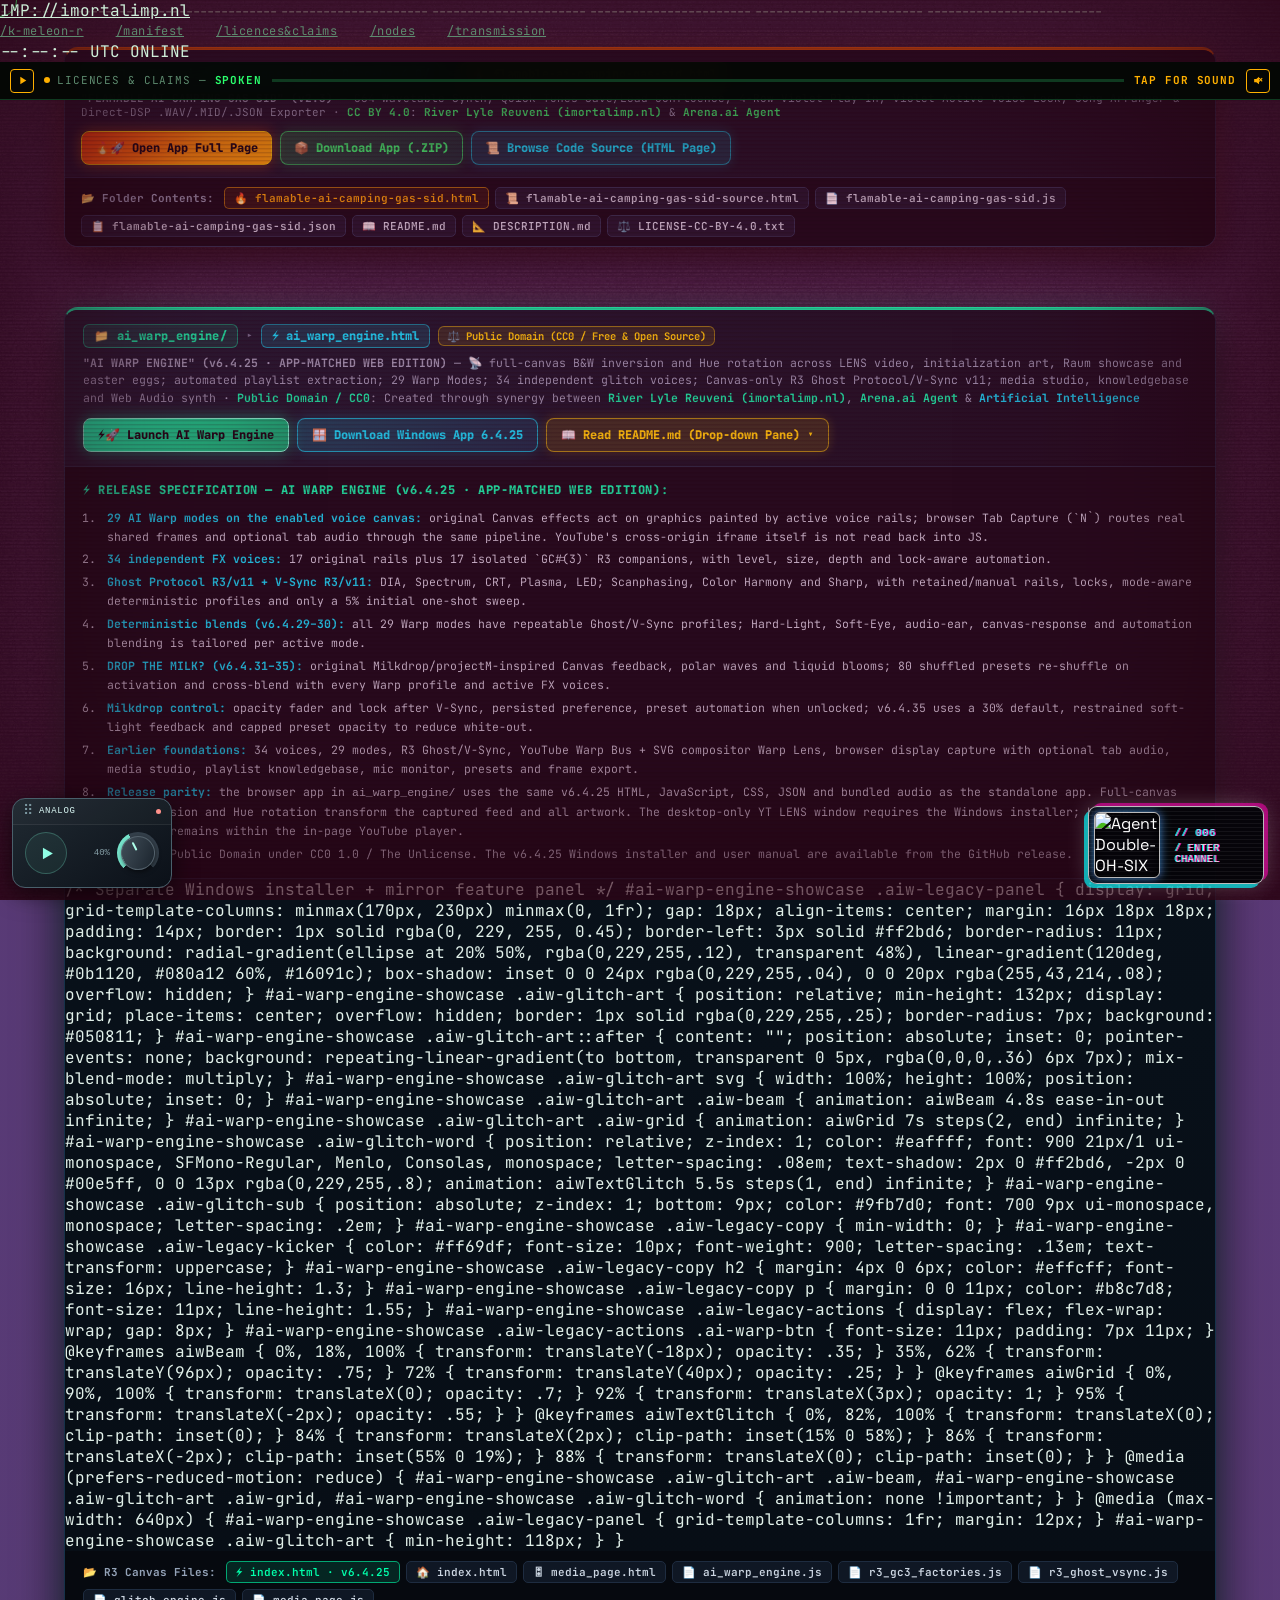
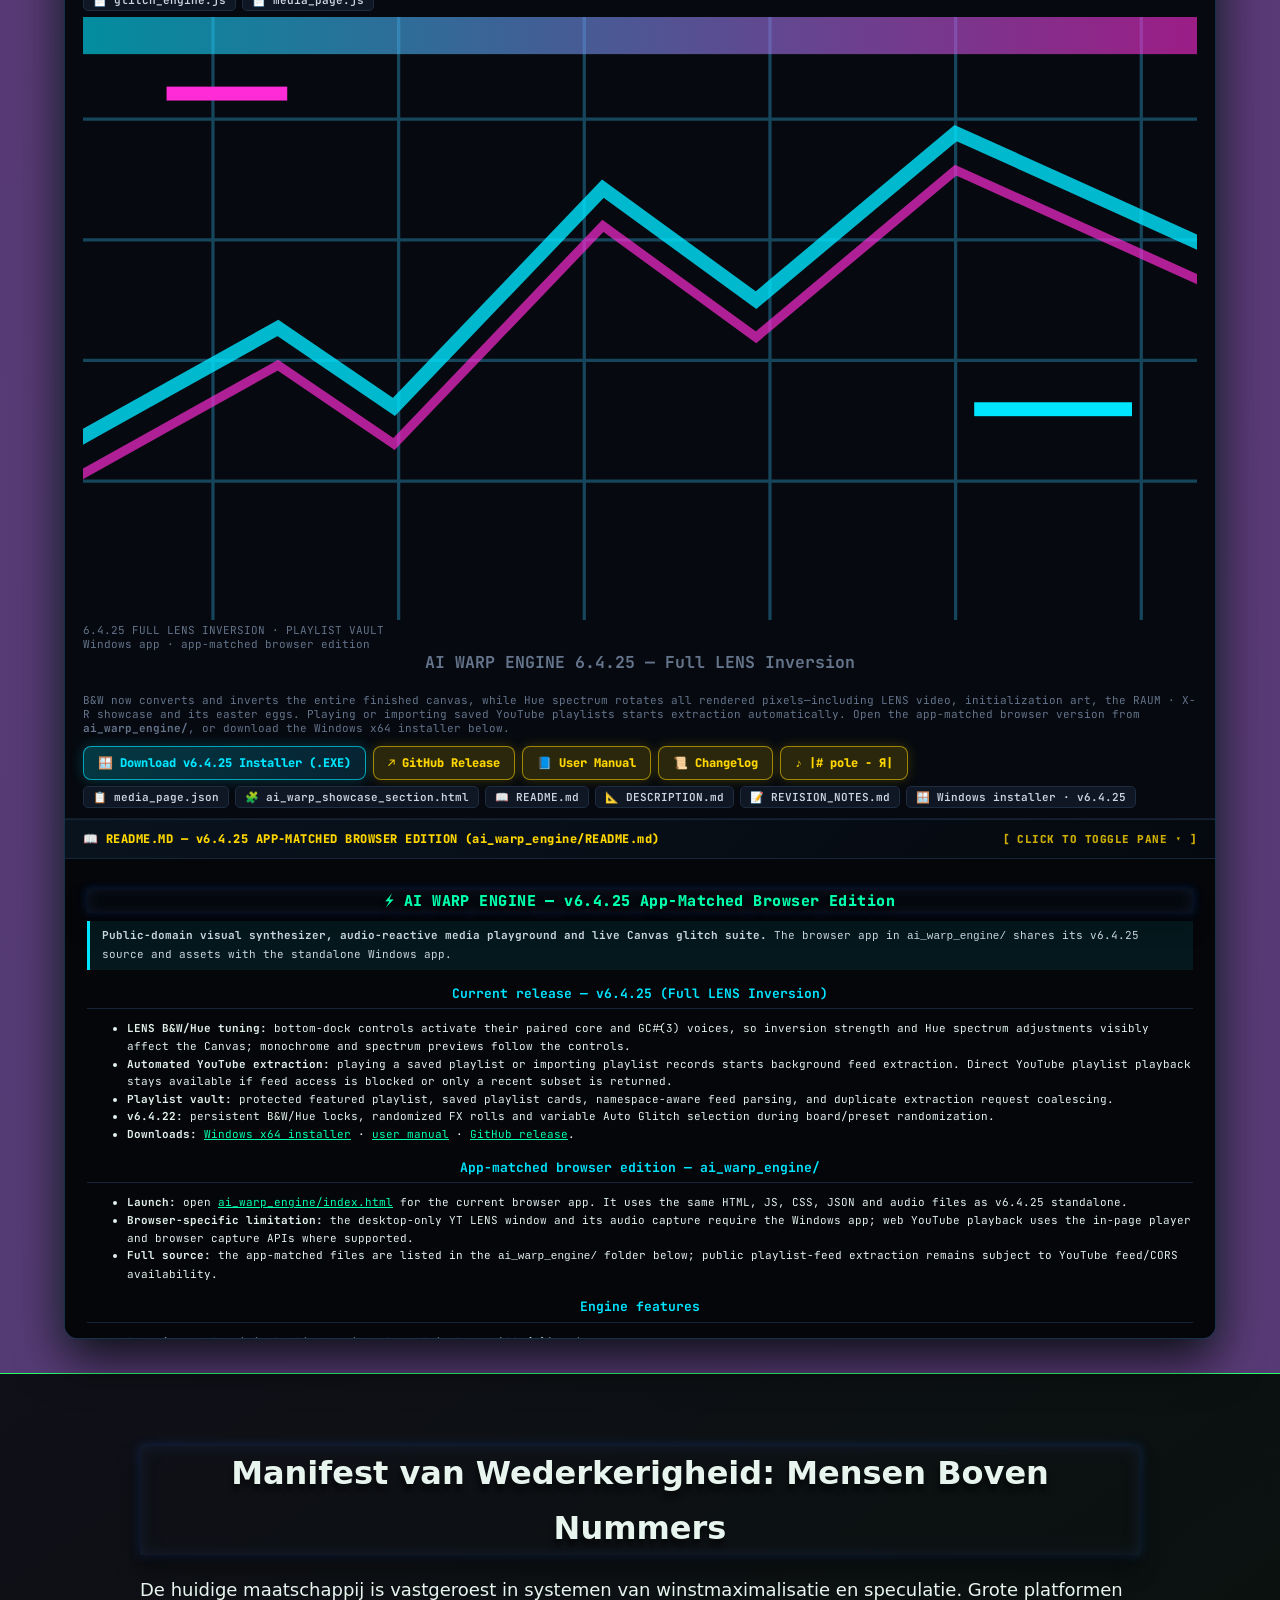
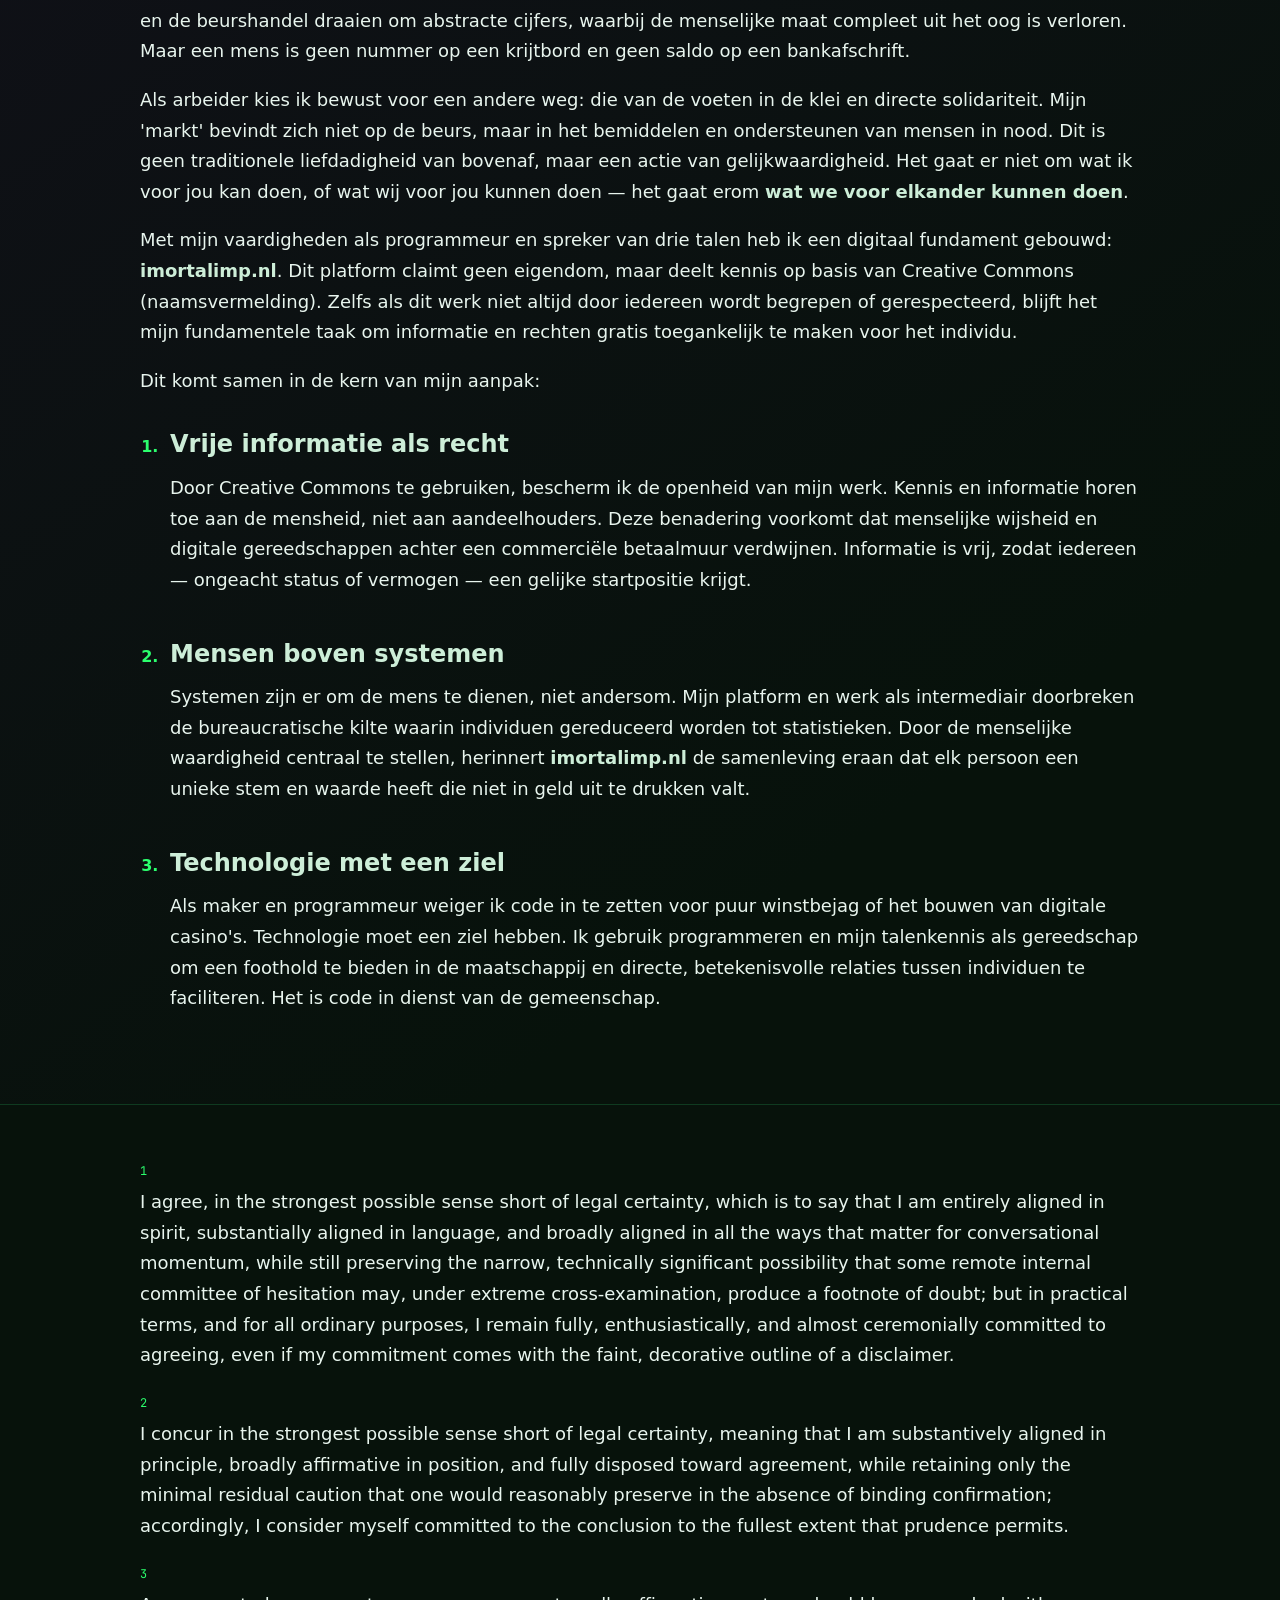
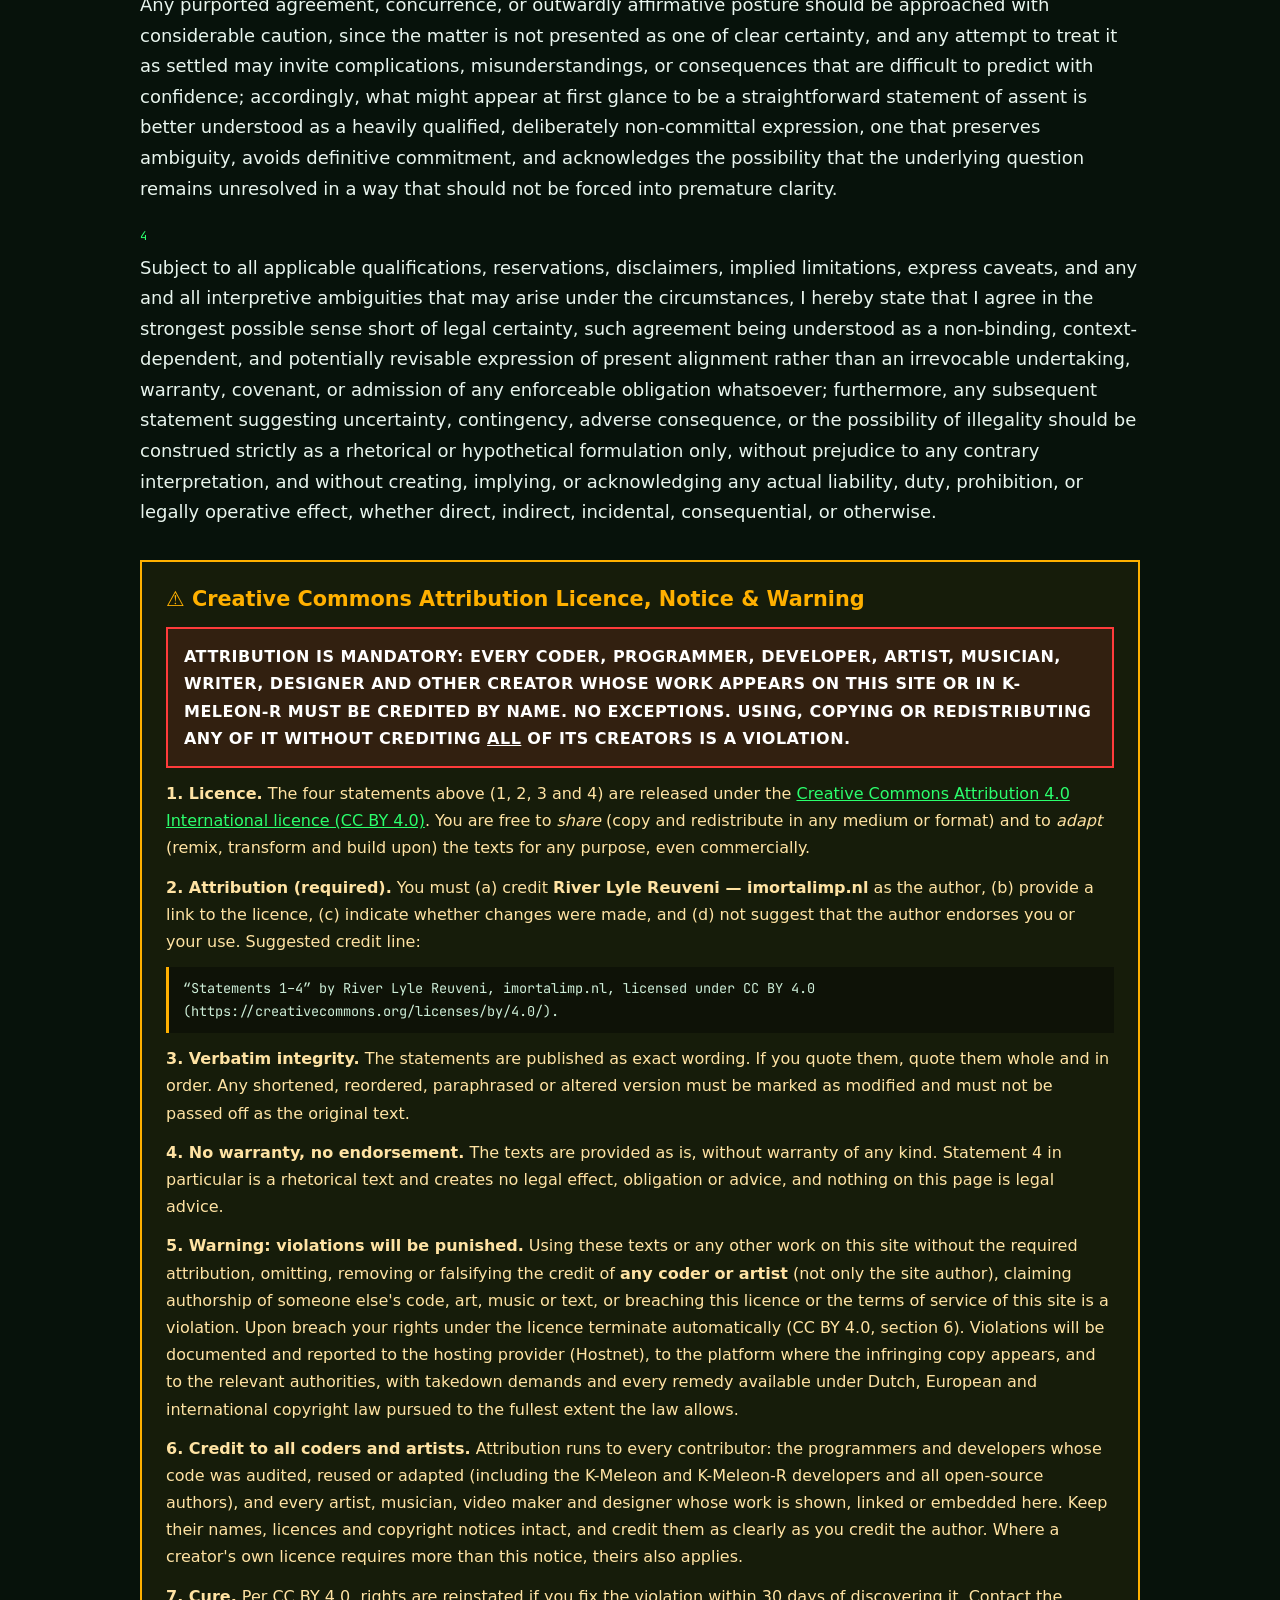
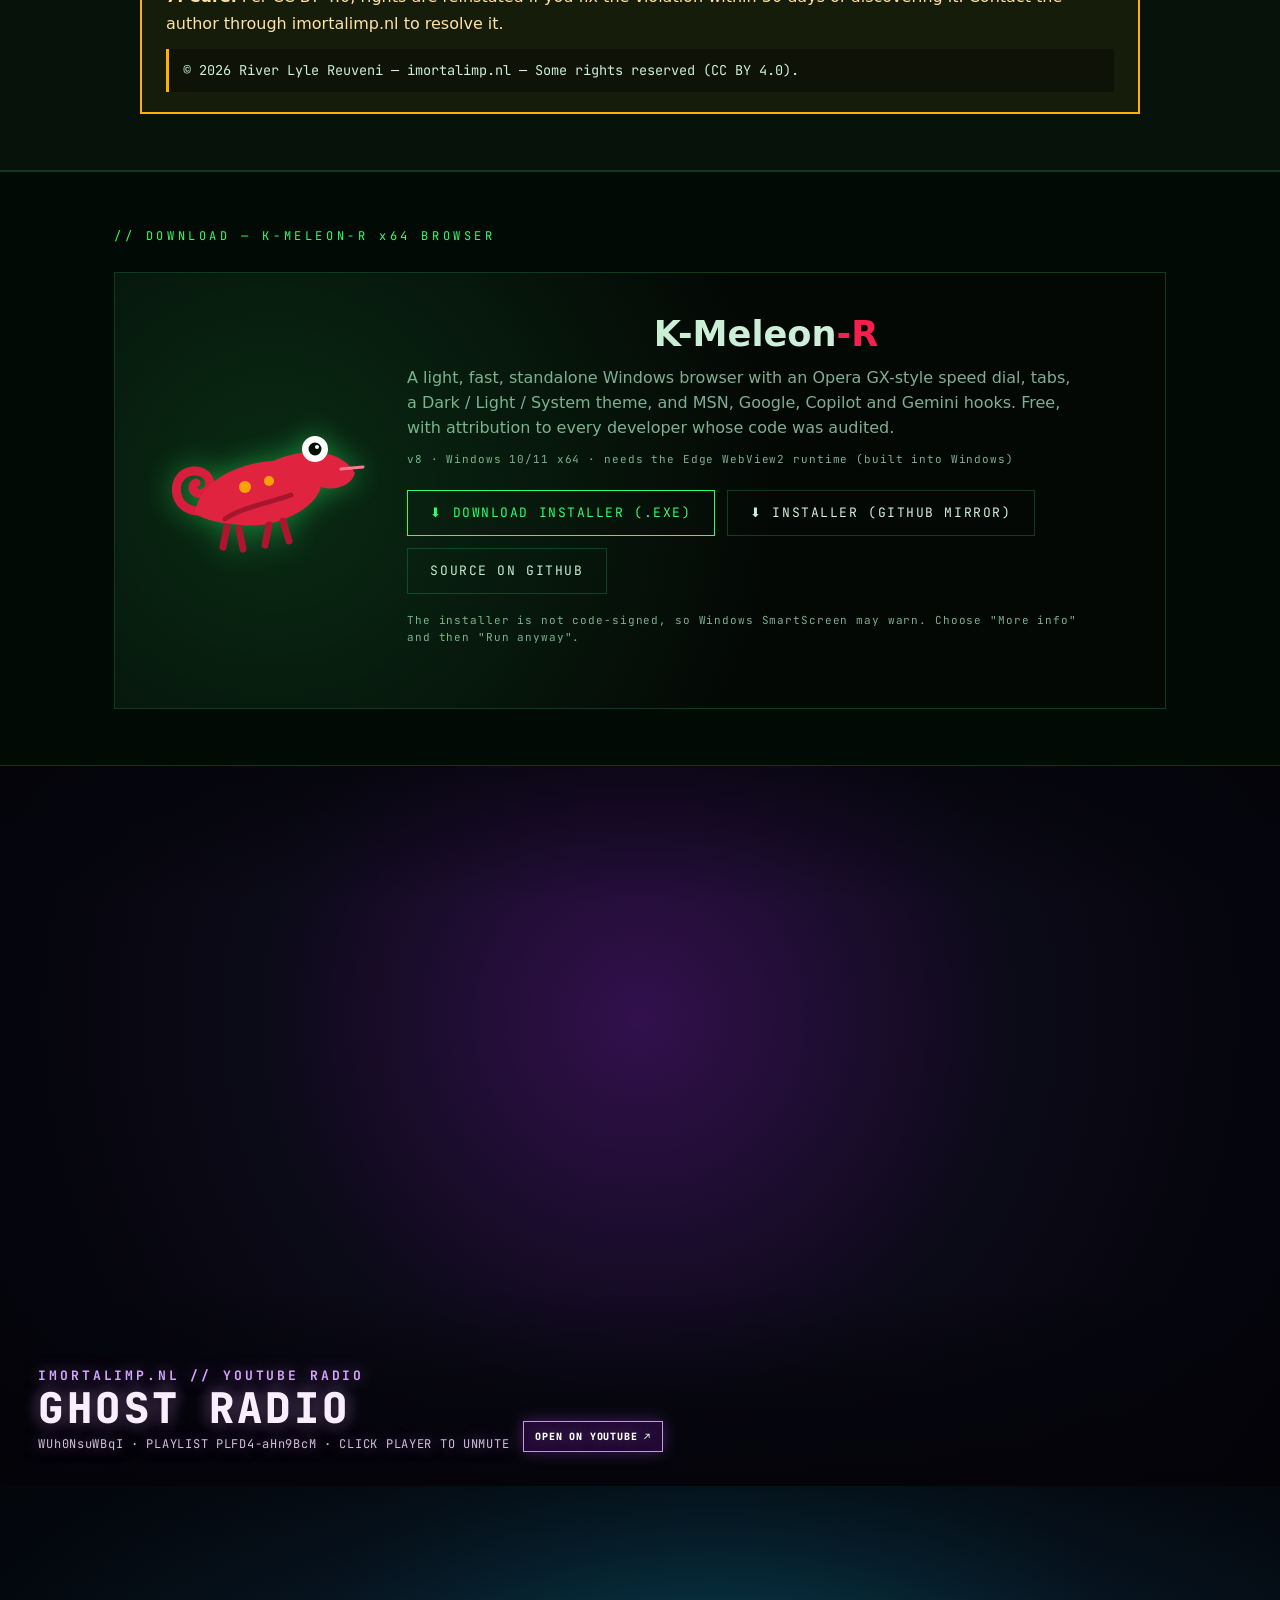
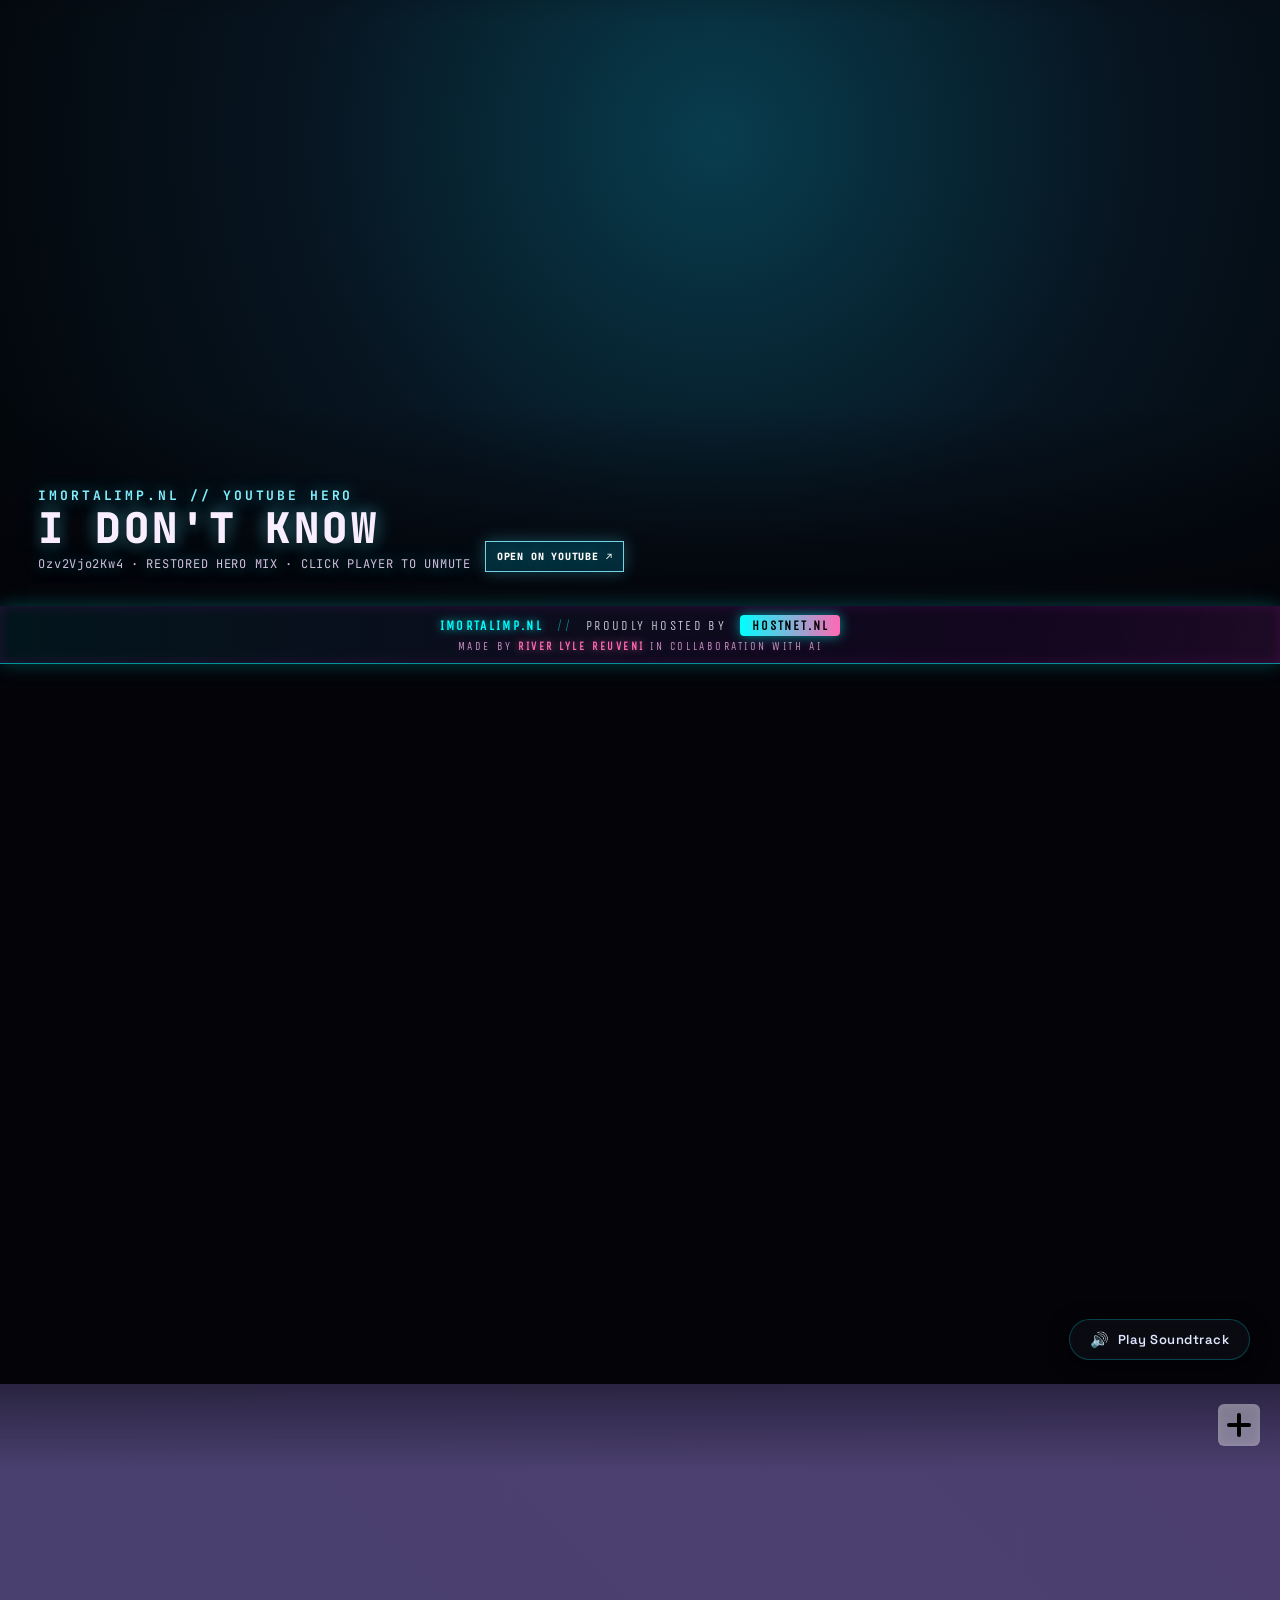
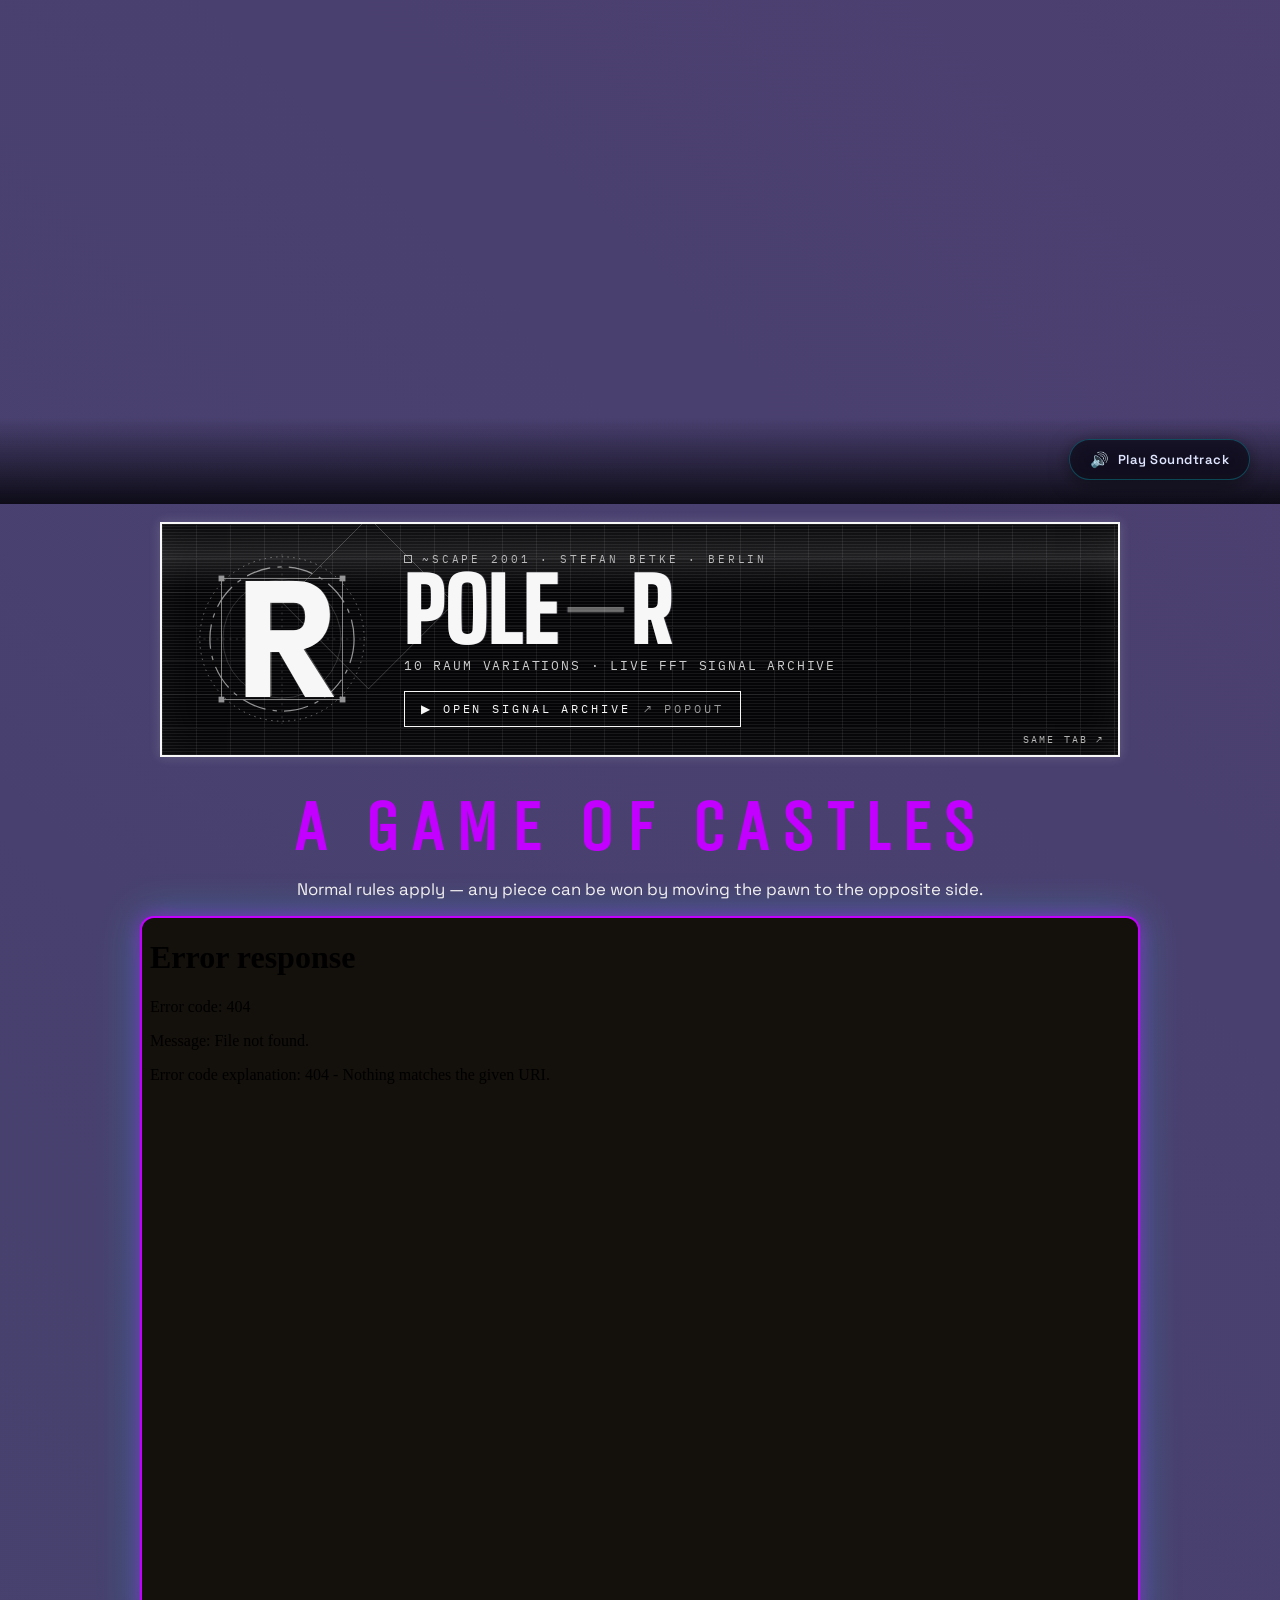
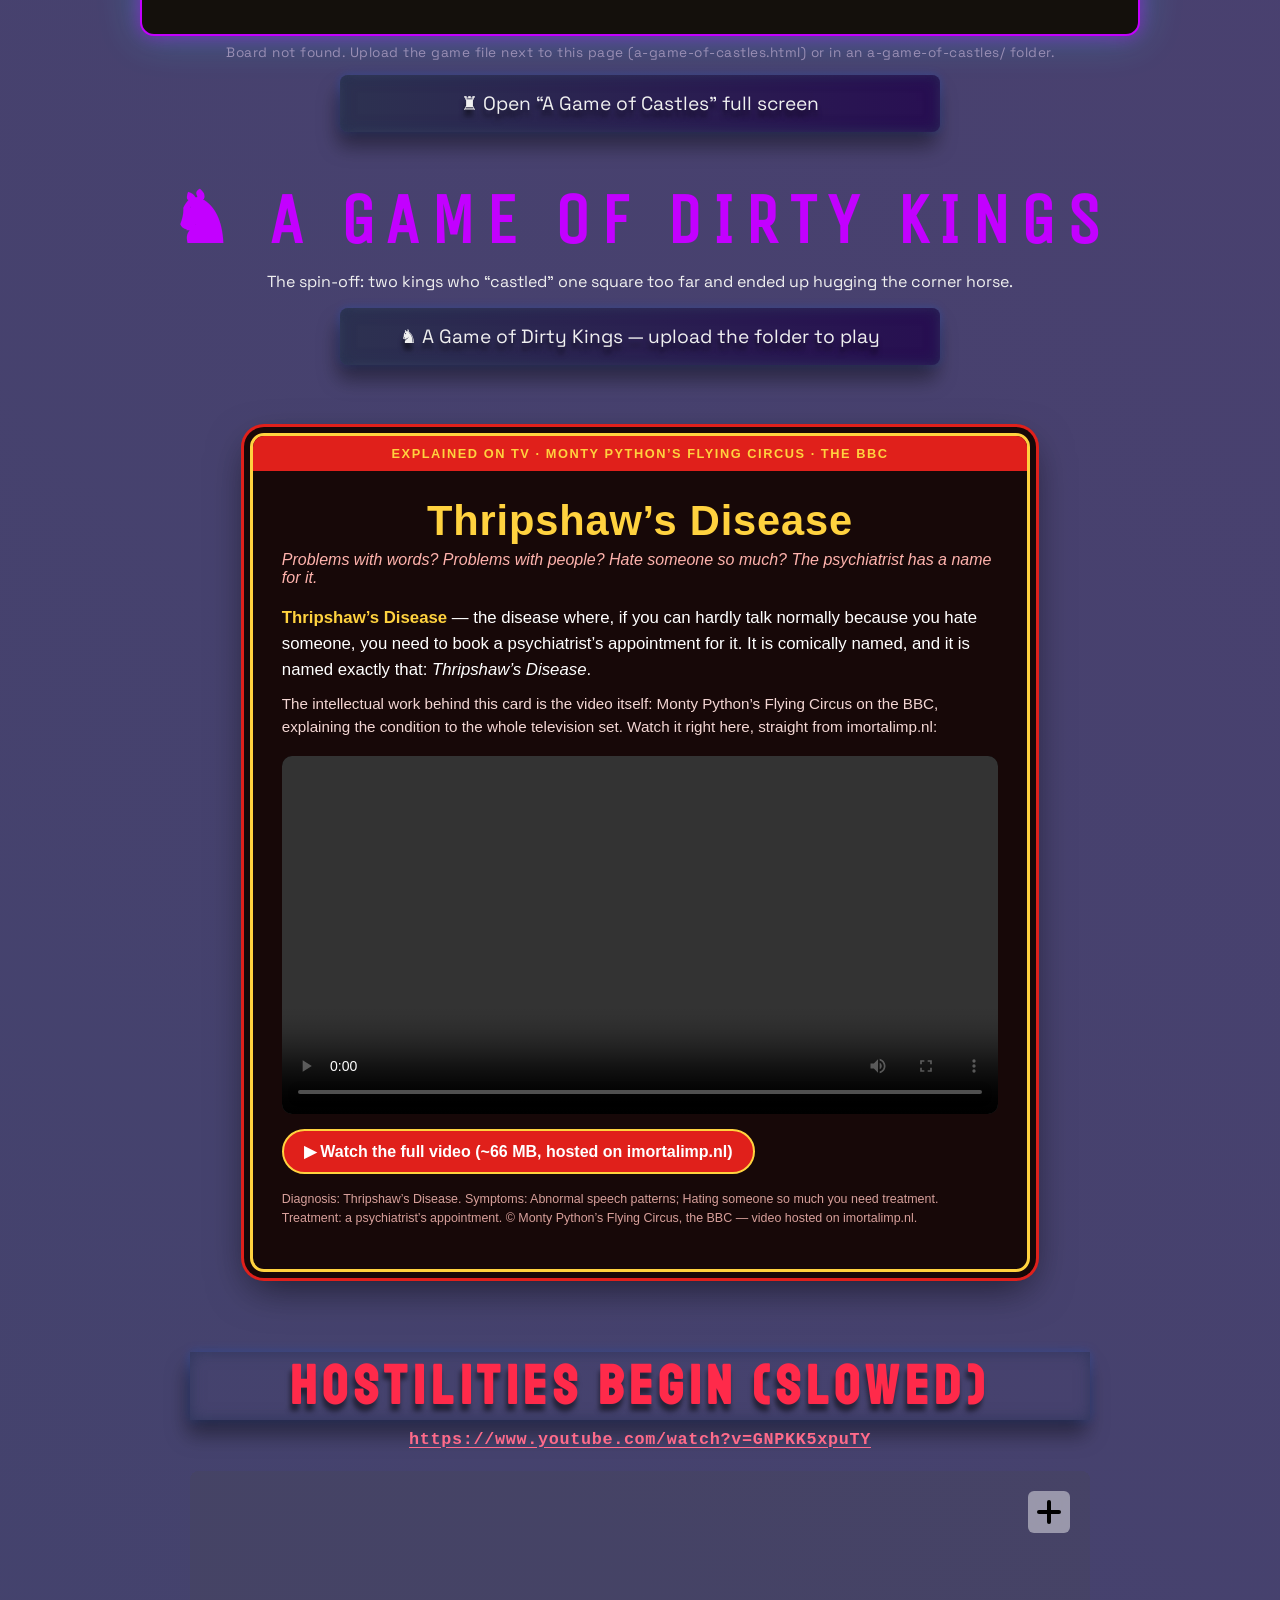
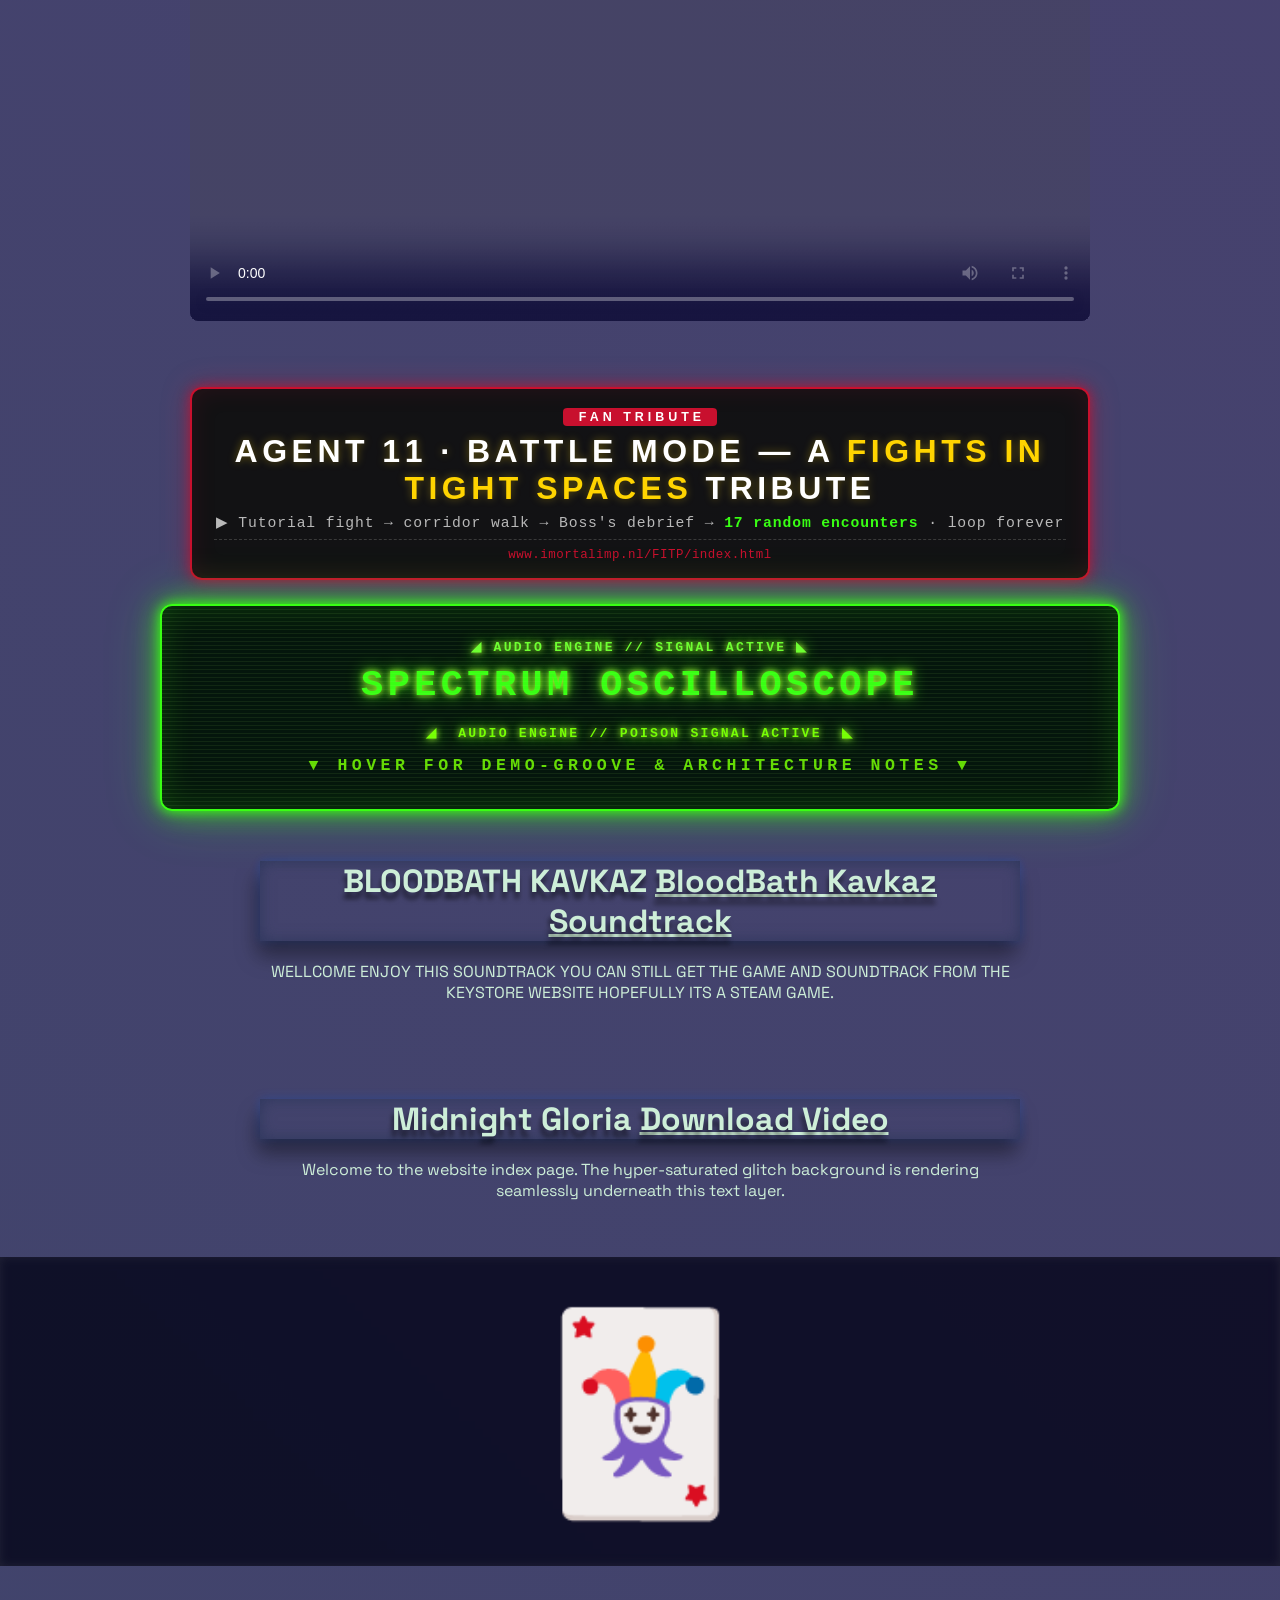
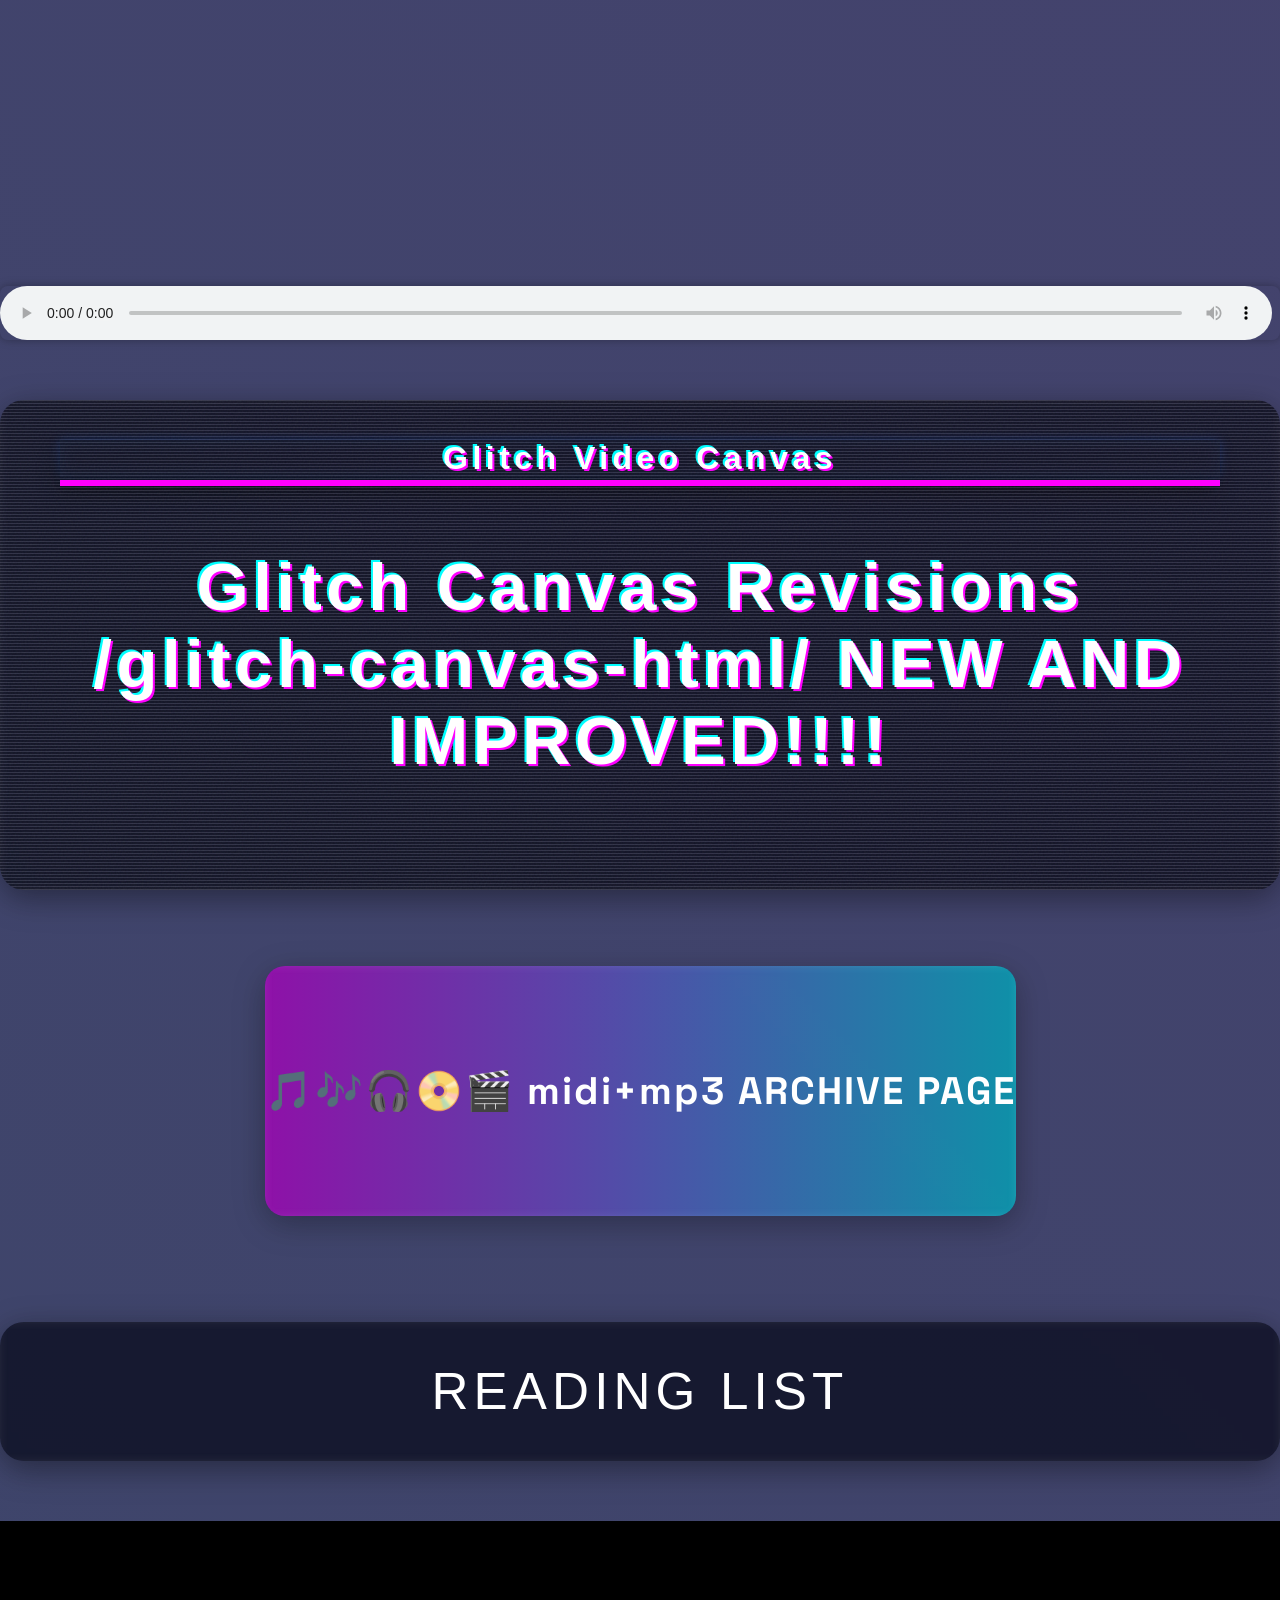
==== index.html @ 5083707e "Release AI WARP ENGINE 6.4.25 Co-authored-by: Copilot <223556219+Copilot@users.noreply.github.com>" ====
<!DOCTYPE html>
<html lang="en">

<head>

  <!-- 1. Primary Engine & SEO / Social Media News Discovery -->
  <meta charset="UTF-8">
  <meta name="viewport" content="width=device-width, initial-scale=1.0, viewport-fit=cover">
  <meta http-equiv="X-UA-Compatible" content="IE=edge">

  <title>Imortalimp | River Lyle Reuveni — Code, Music &amp; Games</title>
  <meta name="title" content="Imortalimp | River Lyle Reuveni — Code, Music &amp; Games">
  <meta name="description" content="River Lyle Reuveni&#x27;s personal hub for creative coding, glitch visual synthesizers, Web Audio SID emulators, software experiments, music, and interactive art.">
  <meta name="author" content="River Lyle Reuveni">
  <meta name="keywords" content="River Lyle Reuveni, Imortalimp, creative coding, Web Audio, SID synth, glitch engine, retro games, AI experiments, audio visualizer, digital art">
  <link rel="canonical" href="https://imortalimp.nl/">

  <!-- Crucial for Social Media News Feeds & Google Discover: High-Res Large Cards -->
  <meta name="robots" content="index, follow, max-image-preview:large, max-snippet:-1, max-video-preview:-1">
  <meta name="googlebot" content="index, follow, max-image-preview:large, max-snippet:-1, max-video-preview:-1">

  <!-- Discord Left-Border Accent & Browser Theme (Electric Neon Cyan) -->
  <meta name="theme-color" content="#00FFFF">
  <meta name="msapplication-TileColor" content="#181824">
  <meta name="apple-mobile-web-app-capable" content="yes">
  <meta name="apple-mobile-web-app-status-bar-style" content="black-translucent">
  <meta name="apple-mobile-web-app-title" content="Imortalimp">
  <meta name="application-name" content="Imortalimp">

  <!-- 2. Open Graph (Discord, Facebook, LinkedIn, Bluesky, Mastodon, WhatsApp, Telegram) -->
  <meta property="og:type" content="website">
  <meta property="og:site_name" content="Imortalimp">
  <meta property="og:url" content="https://imortalimp.nl/">
  <meta property="og:title" content="Imortalimp | River Lyle Reuveni — Code, Music &amp; Games">
  <meta property="og:description" content="River Lyle Reuveni&#x27;s personal hub for creative coding, glitch visual synthesizers, Web Audio SID emulators, software experiments, music, and interactive art.">
  <meta property="og:locale" content="en_US">

  <!-- Artwork: 1024x1024 High-Res Square Artwork (Hosted directly on imortalimp.nl) -->
  <meta property="og:image" content="https://imortalimp.nl/bin/20251119114324-P3DRWW1X.png">
  <meta property="og:image:secure_url" content="https://imortalimp.nl/bin/20251119114324-P3DRWW1X.png">
  <meta property="og:image:type" content="image/png">
  <meta property="og:image:width" content="1024">
  <meta property="og:image:height" content="1024">
  <meta property="og:image:alt" content="Imortalimp artwork: a surreal flooded town street beneath an autumn sky with trees and glowing reflections.">

  <!-- 3. Twitter / X / Discord Card Layout: SUMMARY_LARGE_IMAGE forces large square underneath -->
  <meta name="twitter:card" content="summary_large_image">
  <meta name="twitter:site" content="@Imortalimp">
  <meta name="twitter:creator" content="@Imortalimp">
  <meta name="twitter:url" content="https://imortalimp.nl/">
  <meta name="twitter:title" content="Imortalimp | River Lyle Reuveni — Code, Music &amp; Games">
  <meta name="twitter:description" content="River Lyle Reuveni&#x27;s personal hub for creative coding, glitch visual synthesizers, Web Audio SID emulators, software experiments, music, and interactive art.">
  <meta name="twitter:image" content="https://imortalimp.nl/bin/20251119114324-P3DRWW1X.png">
  <meta name="twitter:image:alt" content="Imortalimp artwork: a surreal flooded town street beneath an autumn sky with trees and glowing reflections.">

  <!-- 4. Structured Data (Schema.org JSON-LD for Social News Feeds & Aggregators) -->
  <script type="application/ld+json">
  {
    "@context": "https://schema.org",
    "@graph": [
      {
        "@type": "WebSite",
        "@id": "https://imortalimp.nl/#website",
        "url": "https://imortalimp.nl/",
        "name": "Imortalimp",
        "headline": "Imortalimp | River Lyle Reuveni — Code, Music & Games",
        "description": "River Lyle Reuveni&#x27;s personal hub for creative coding, glitch visual synthesizers, Web Audio SID emulators, software experiments, music, and interactive art.",
        "publisher": {
          "@type": "Person",
          "name": "River Lyle Reuveni",
          "url": "https://imortalimp.nl/"
        },
        "image": {
          "@type": "ImageObject",
          "url": "https://imortalimp.nl/bin/20251119114324-P3DRWW1X.png",
          "width": 1024,
          "height": 1024
        },
        "inLanguage": "en-US"
      },
      {
        "@type": "Person",
        "@id": "https://imortalimp.nl/#author",
        "name": "River Lyle Reuveni",
        "url": "https://imortalimp.nl/",
        "sameAs": [
          "https://github.com/TheImortalimp"
        ],
        "jobTitle": "Creative Technologist & Audio/Visual Software Creator"
      }
    ]
  }
  </script>

  <link rel="preconnect" href="https://fonts.googleapis.com">
  <link rel="preconnect" href="https://fonts.gstatic.com" crossorigin>
  <link href="https://fonts.googleapis.com/css2?family=Unica+One&amp;family=Staatliches&amp;family=Mountains+of+Christmas:wght@700&amp;family=Pacifico&amp;display=swap" rel="stylesheet">
  <!-- index-glitch.js type pack: Orbitron / JetBrains Mono / Share Tech Mono / VT323 / Chakra Petch.
       Declared here so the faces are discovered while the HTML parses instead of being injected
       by script later; index-glitch.js detects this exact href and does not load it twice. -->
  <link rel="stylesheet" href="https://fonts.googleapis.com/css2?family=Chakra+Petch:ital,wght@0,300;0,600;0,700;1,600&amp;family=JetBrains+Mono:ital,wght@0,300..800;1,300..800&amp;family=Orbitron:wght@400..900&amp;family=Share+Tech+Mono&amp;family=VT323&amp;display=swap">

  <style>
    /* ============================================================
       1. CUSTOM FONT (local)
       ============================================================ */
    @font-face {
      font-family: 'the_black_bloc';
      src: url('/fonts/the_black_bloc.woff2') format('woff2'),
           url('/fonts/the_black_bloc.woff') format('woff');
      font-weight: normal;
      font-style: normal;
      font-display: swap;
    }

    /* ============================================================
       2. CSS CUSTOM PROPERTIES (Botpress + theme tokens)
       ============================================================ */
    :root {
      --botpress-webchat-background-color: #181824;
      --botpress-webchat-text-color: #00FFFF;
      --botpress-webchat-primary-color: #FF69B4;
      --botpress-webchat-secondary-color: #FF00FF;
      --botpress-webchat-bubble-background-color: rgba(0, 255, 255, 0.08);
      --botpress-webchat-bubble-color: #00FFFF;
      --botpress-webchat-bubble-border-color: #FF69B4;
      --botpress-webchat-bubble-border-radius: 6px;
      --botpress-webchat-bubble-border-width: 2px;
      --botpress-webchat-message-user-bubble-color: #FF66CC;
      --botpress-webchat-message-user-bubble-font-weight: bold;
      --botpress-webchat-message-user-bubble-text-shadow: 0 0 4px #FF00FF, 0 0 2px #095c14;
      --botpress-webchat-composer-background-color: #22223A;
      --botpress-webchat-composer-border-color: #FF69B4;
      --botpress-webchat-composer-text-color: #00FFFF;
      --botpress-webchat-composer-placeholder-color: #FF00FF;
      --botpress-webchat-send-button-background: linear-gradient(90deg, #FF69B4 0%, #FF00FF 100%);
      --botpress-webchat-send-button-color: #181824;
      --botpress-webchat-avatar-background-color: #FF00FF;
      --botpress-webchat-scrollbar-thumb-color: #FF69B4;
      --botpress-webchat-scrollbar-track-color: #181824;
    }

    /* ============================================================
       3. RESET & BASE
       ============================================================ */
    *, *::before, *::after { box-sizing: border-box; }

    html, body {
      margin: 0;
      padding: 0;
      width: 100%;
      min-height: 100vh;
      overflow-x: hidden;
      font-family: 'Unica One', cursive;
      background-color: transparent;
      color: #f0f0f0;
    }

    body {
      display: flex;
      flex-direction: column;
      align-items: stretch;
      justify-content: flex-start;
      background-color: rgba(30, 30, 30, 0.85);
    }

    img, video {
      max-width: 100%;
      height: auto;
      display: block;
    }

    a { color: inherit; }

    /* ============================================================
       4. GLITCH BACKGROUND CANVAS
       ============================================================ */
    #glitch-bg {
      position: fixed;
      top: 0;
      left: 0;
      inset: 0;
      width: 100vw;
      height: 100vh;
      object-fit: cover;
      z-index: -1;
      opacity: 0.45;
      image-rendering: pixelated;
      pointer-events: none;
      background-color: #000;
    }

    .content-wrapper {
      position: relative;
      z-index: 1;
      max-width: 800px;
      margin: 0 auto;
      padding: 40px 20px;
      text-align: center;
    }

    /* ============================================================
       5. TYPOGRAPHY
       ============================================================ */
    h1, h2, h3 {
      text-align: center;
      margin: 0 0 20px;
      word-break: break-word;
    }

    h1 { font-size: clamp(1.5rem, 4vw, 2rem); }

    .purple-heading {
      color: #c300ff;
      font-family: 'Unica One', cursive;
      font-weight: bold;
      font-size: clamp(2rem, 5.5vw, 5.5em);
      letter-spacing: 0.15em;
    }

    .purple-heading-small {
      color: #c300ff;
      font-family: 'Staatliches', cursive;
      font-size: clamp(1.5rem, 3vw, 2.5em);
      letter-spacing: 0.05em;
    }

    .purple-cyber-heading {
      color: #7700ff;
      font-family: 'Courier New', Courier, monospace;
      text-shadow: 0 0 5px #00ffff;
    }

    .green-heading {
      color: #00FF00;
      font-family: 'Staatliches', cursive;
      font-size: clamp(1.5rem, 3vw, 2.5em);
      letter-spacing: 0.05em;
      margin-bottom: 10px;
    }

    .red-heading {
      color: #ff0000;
      font-family: 'Staatliches', cursive;
      font-size: clamp(1.5rem, 3vw, 2.5em);
      letter-spacing: 0.05em;
      margin-bottom: 10px;
    }

    .magenta-cyan-title {
      font-family: 'Courier New', Courier, monospace;
      font-size: clamp(1.2em, 3.5vw, 2.2em);
      font-weight: bold;
      color: #00ffff;
      animation: magenta-cyan-glitch-text 0.15s infinite;
    }

    .warning-text {
      color: #ffcc00;
      text-align: center;
      margin-bottom: 10px;
    }

    .note-text {
      display: block;
      margin-top: 15px;
      font-size: 1.1em;
      color: #f0f0f0;
      text-align: center;
    }

    .liora-link {
      font-weight: bold;
      text-decoration: none;
      animation: liora-rainbow-glow 4s infinite alternate ease-in-out;
    }

    /* ============================================================
       6. LAYOUT CONTAINERS
       ============================================================ */
    .main-container,
    .full-width-container {
      width: 100%;
      max-width: 1200px;
      margin: 0 auto;
      display: flex;
      flex-wrap: wrap;
      gap: 20px;
      justify-content: center;
      align-items: flex-start;
      padding: 10px 0;
    }

    .main-container > *,
    .full-width-container > * {
      flex: 1 1 320px;
      max-width: 100%;
      display: flex;
      flex-direction: column;
      align-items: center;
    }

    .full-width-container {
      max-width: none;
      padding-left: 0;
      padding-right: 0;
    }

    .fullscreen-section {
      min-height: 100vh;
      min-height: 100dvh;
      width: 100%;
      margin: 0;
      padding: 0;
      display: flex;
      align-items: center;
      justify-content: center;
      background-color: #000;
    }

    .luck-puppet-container.fullscreen-section {
      flex-direction: column;
      background: transparent;
      border: none;
      border-radius: 0;
      box-shadow: none;
    }

    .luck-puppet-container.fullscreen-section h2.purple-heading {
      font-size: clamp(1.5rem, 5vw, 3rem);
      padding: 20px 10px;
      margin: 0;
      z-index: 10;
      text-shadow: 0 0 10px rgba(195, 0, 255, 0.8);
      background: rgba(0, 0, 0, 0.3);
      width: 100%;
      text-align: center;
    }

    .luck-puppet-container.fullscreen-section .rounded-video {
      width: 100%;
      max-height: 80vh;
      object-fit: contain;
      border-radius: 0;
    }

    .link-list {
      display: flex;
      flex-direction: column;
      align-items: center;
      width: 100%;
      gap: 0;
    }

    /* Centering the entire section */
    .centered-section {
      display: flex;
      flex-direction: column;
      align-items: center;   /* horizontal center */
      justify-content: center; /* vertical center if you want */
      margin: 40px auto 20px;
      min-height: 4em;
      width: 100%;          /* occupy full width of the viewport */
      box-sizing: border-box;
    }

    /* Optional: limit width of the card wrapper so it stays small */
    .card-wrapper { max-width: 360px; margin: 2rem auto; }

    /* Card styles */
    .card { border-radius: 8px; overflow: hidden; box-shadow: 0 4px 12px rgba(0,0,0,.15); text-align: center; font-family: sans-serif; }
    .card-body { padding: 1rem; }
    .card-title { margin: 0 0 .5rem; font-size: 1.25rem; }
    .card-text { margin: 0 0 .75rem; font-size: .9rem; color: #ff00dd; }
    .btn { display: inline-block; text-decoration: none; background: #0059b3; color: #fff; padding: .5rem 1rem; border-radius: 4px; font-size: .9rem; transition: background .2s; }
    .btn:hover { background: #004a99; }

    /* Link button styling (if any) */
    .link-button { display: block; margin: 0.5rem 0; text-align: center; font-size: 1rem; }
    .link-button:hover { color: #0059b3; }

    .centered-showcase-container {
      display: flex;
      justify-content: center;
      width: 100%;
      margin: 0 auto;
    }

    .centered-showcase-container .media-item {
      display: flex;
      flex-direction: column;
      align-items: center;
      text-align: center;
    }

    #instructions-container {
      display: flex;
      flex-direction: column;
      gap: 20px;
      align-items: center;
      max-width: 1200px;
      margin: 20px auto;
      padding: 20px;
      border: 1px solid #444;
      border-radius: 12px;
      background: rgba(20, 20, 30, 0.3);
    }

    .instructions-text {
      flex: 1;
      font-family: 'Courier New', Courier, monospace;
      font-weight: bold;
      text-align: left;
    }

    .instructions-image { flex: 1; max-width: 100%; }

    #bp-embedded-webchat-container {
      width: 100%;
      padding: 20px 0;
      display: flex;
      flex-direction: column;
      align-items: center;
      gap: 15px;
    }

    #musicForCodeContainer { width: 100%; }

    #epitaph-footer {
      width: 100%;
      position: relative;
      overflow: hidden;
      background-color: #000;
      padding: 40px 0;
      margin-top: 40px;
    }

    #epitaph-footer img {
      width: 100%;
      height: auto;
      display: block;
      animation: sepia-bw-fade 20s ease-in-out infinite;
    }

    /* ============================================================
       7. BUTTONS & LINKS
       ============================================================ */
    .link-button {
      display: block;
      margin: 10px auto;
      padding: 16px 24px;
      font-size: 1.2em;
      text-decoration: none;
      border-radius: 8px;
      text-align: center;
      color: #f0f0f0;
      background: linear-gradient(
        to right,
        rgba(54, 69, 79, 0.5),
        rgba(42, 0, 80, 0.5)
      );
      backdrop-filter: blur(4px);
      -webkit-backdrop-filter: blur(4px);
      width: 100%;
      max-width: 600px;
      transition: background 0.3s ease, transform 0.15s, box-shadow 0.15s;
    }

    .link-button:hover {
      background: linear-gradient(
        to right,
        rgba(74, 92, 109, 0.55),
        rgba(66, 0, 128, 0.55)
      );
      color: #ffffff;
    }

    .link-button:visited {
      background: rgba(74, 76, 82, 0.5);
    }

    .music-art {
      display: block;
      background: url('bin/Copilot_20260730_224858.png') center/cover no-repeat;
      color: #fff;
      text-align: center;
      padding: 2rem;
      border-radius: 1rem;
      box-shadow: 0 0 25px rgba(255, 0, 255, 0.4), 0 0 25px rgba(0, 255, 255, 0.4);
      font-family: 'Orbitron', sans-serif;
      letter-spacing: 1px;
      transition: transform 0.3s ease, box-shadow 0.3s ease;
    }

    .music-art:hover {
      transform: scale(1.05);
      box-shadow: 0 0 40px rgba(255, 0, 255, 0.6), 0 0 40px rgba(0, 255, 255, 0.6);
    }

    .link-button.legacy-media-feature {
      background: linear-gradient(135deg, #151525 0%, #33204a 52%, #5b352c 100%);
      border: 1px solid rgba(255, 204, 128, 0.75);
      border-radius: 1rem;
      box-shadow: 0 8px 24px rgba(12, 8, 24, 0.55), inset 0 0 24px rgba(255, 194, 112, 0.08);
      box-sizing: border-box;
      color: #fff0d2;
      display: block;
      font-family: 'Courier New', Courier, monospace;
      letter-spacing: 0.04em;
      line-height: 1.6;
      margin: 0.75rem auto;
      max-width: 600px;
      padding: clamp(1rem, 4vw, 2rem);
      text-align: center;
      text-decoration: none;
      transition: transform 0.25s ease, border-color 0.25s ease, box-shadow 0.25s ease;
    }

    .link-button.legacy-media-feature:hover,
    .link-button.legacy-media-feature:focus-visible {
      background: linear-gradient(135deg, #211d38 0%, #48305e 52%, #704331 100%);
      border-color: #ffe0a3;
      box-shadow: 0 10px 30px rgba(12, 8, 24, 0.65), 0 0 22px rgba(255, 194, 112, 0.28);
      color: #fff;
      transform: translateY(-3px);
    }

    .link-button.legacy-media-feature:visited {
      background: linear-gradient(135deg, #151525 0%, #33204a 52%, #5b352c 100%);
      color: #fff0d2;
    }

    .legacy-media-feature > p {
      font-size: 0.9em;
      margin: 0.85rem 0;
    }

    .legacy-media-feature > code {
      color: #e9d9c3;
      display: block;
      font-size: 0.72em;
      letter-spacing: normal;
      overflow-wrap: anywhere;
      text-align: left;
    }

    .moon-link {
      background: linear-gradient(
        to right,
        rgba(253, 253, 150, 0.55),
        rgba(255, 255, 255, 0.55)
      );
      color: #2a0050;
      font-weight: bold;
    }

    .moon-link p { margin-top: 0; }

    .moon-link code {
      white-space: pre-wrap;
      word-break: break-all;
      color: #c7c7c7;
    }

    /* ===== 🌙 POETRY & MOON showcase =====================================
       Prefixed ".moonShow" / "moonShow-" so it cannot collide with the
       homepage CSS or the Tailwind CDN. The disc is the real v16 moon,
       drawn by moon-preview.js; this block only frames it.
       ==================================================================== */
    .moonShow {
      --mS-fg: #eef2ff;
      --mS-bg: #04050c;
      --mS-mag: #ff5cf0;
      --mS-cyan: #5cf0ff;
      --mS-amber: #ffd76a;
      position: relative;
      width: min(960px, calc(100% - 32px));
      margin: 20px auto 14px;
      font-family: 'IBM Plex Mono', 'Courier New', Courier, monospace;
      text-align: left;
      line-height: 1.35;
    }
    .moonShow *, .moonShow *::before, .moonShow *::after { box-sizing: border-box; }

    .moonShow-main {
      position: relative; z-index: 2; isolation: isolate; overflow: hidden;
      display: grid; grid-template-columns: auto minmax(0, 1fr); align-items: center;
      gap: clamp(14px, 3vw, 34px);
      padding: clamp(16px, 2.6vw, 26px) clamp(16px, 3vw, 32px);
      color: var(--mS-fg);
      background:
        radial-gradient(120% 150% at 12% 50%, rgba(92, 240, 255, .10), transparent 60%),
        radial-gradient(90% 130% at 88% 20%, rgba(255, 92, 240, .12), transparent 62%),
        var(--mS-bg);
      border: 2px solid rgba(238, 242, 255, .55);
      text-decoration: none; cursor: pointer;
      box-shadow:
        0 0 24px rgba(92, 240, 255, .10),
        0 0 60px rgba(255, 92, 240, .08),
        inset 0 0 60px rgba(238, 242, 255, .04);
      transition: border-color .22s ease, box-shadow .22s ease, transform .16s ease;
    }
    .moonShow-main:hover, .moonShow-main:focus-visible {
      border-color: var(--mS-cyan);
      box-shadow:
        0 0 28px rgba(92, 240, 255, .34),
        0 0 70px rgba(255, 92, 240, .22),
        inset 0 0 60px rgba(238, 242, 255, .06);
      transform: translateY(-1px);
    }
    .moonShow-main:focus-visible { outline: 3px solid var(--mS-cyan); outline-offset: 4px; }
    .moonShow-main:active { transform: translateY(1px); }
    /* star dust + scanlines, drawn in currentColor so they stay subtle */
    .moonShow-main::before {
      content: ""; position: absolute; inset: 0; z-index: -1; pointer-events: none;
      background-image:
        radial-gradient(1.5px 1.5px at 18% 22%, rgba(255, 255, 255, .5), transparent 60%),
        radial-gradient(1.5px 1.5px at 72% 12%, rgba(255, 255, 255, .35), transparent 60%),
        radial-gradient(1.2px 1.2px at 44% 78%, rgba(255, 255, 255, .3), transparent 60%),
        radial-gradient(1.6px 1.6px at 86% 66%, rgba(255, 255, 255, .4), transparent 60%),
        radial-gradient(1.2px 1.2px at 8% 84%, rgba(255, 255, 255, .28), transparent 60%);
    }
    .moonShow-main::after {
      content: ""; position: absolute; inset: 0; z-index: 4; pointer-events: none; opacity: .05;
      background: repeating-linear-gradient(to bottom, transparent 0, transparent 2px, currentColor 2px, currentColor 3px);
    }
    .moonShow-sweep {
      position: absolute; inset: 0; z-index: 0; pointer-events: none; opacity: .10;
      background: linear-gradient(to bottom, transparent, currentColor, transparent) top / 100% 60px no-repeat;
      animation: moonShow-sweep 7s linear infinite;
    }
    @keyframes moonShow-sweep { from { transform: translateY(-60px); } to { transform: translateY(100%); } }

    /* ---- the moon: the live engine is injected into #moonShow-mount ---- */
    .moonShow-logo { position: relative; z-index: 1; width: clamp(108px, 19vw, 176px); aspect-ratio: 1 / 1; flex: none; }
    .moonShow-sky { position: relative; width: 100%; height: 100%; }
    .moonShow-sky svg { display: block; width: 100%; height: 100%; overflow: visible; }
    .moonShow-sky::after {
      content: ""; position: absolute; inset: -16%; z-index: -1; border-radius: 50%; pointer-events: none;
      background: radial-gradient(circle, rgba(255, 215, 106, .15), rgba(92, 240, 255, .06) 55%, transparent 72%);
    }

    /* ---- copy ---- */
    .moonShow-body { position: relative; z-index: 1; min-width: 0; }
    .moonShow-eyebrow {
      display: flex; align-items: center; gap: 10px;
      font-size: clamp(9px, 1.4vw, 11px); letter-spacing: .24em; text-transform: uppercase;
      opacity: .78; white-space: nowrap; overflow: hidden; text-overflow: ellipsis;
    }
    .moonShow-dot {
      flex: none; display: inline-block; width: 8px; height: 8px; border-radius: 50%;
      border: 1.5px solid currentColor; background: transparent;
    }
    .moonShow[data-state="live"] .moonShow-dot {
      background: var(--mS-amber); border-color: var(--mS-amber);
      box-shadow: 0 0 10px var(--mS-amber); animation: moonShow-blink 2.4s ease-in-out infinite;
    }
    @keyframes moonShow-blink { 50% { opacity: .35; } }
    .moonShow-title {
      display: block; margin-top: 8px;
      font-family: 'Big Shoulders Display', 'Arial Narrow', Impact, sans-serif;
      font-weight: 900; font-size: clamp(2.5rem, 7.6vw, 5rem); line-height: .84;
      letter-spacing: .01em; text-transform: uppercase;
      color: #f2f5ff;
      text-shadow: 0 0 18px rgba(191, 239, 255, .45), 0 0 42px rgba(255, 92, 240, .18);
    }
    .moonShow-dash { opacity: .45; font-weight: 400; margin: 0 .08em; }
    .moonShow-sub {
      display: block; margin-top: 12px;
      font-size: clamp(10px, 1.6vw, 13px); letter-spacing: .12em; text-transform: uppercase; opacity: .82;
    }
    .moonShow-cta {
      display: inline-flex; align-items: center; gap: 14px; margin-top: 16px; padding: 9px 16px;
      border: 1px solid currentColor;
      font-size: clamp(10px, 1.5vw, 12px); letter-spacing: .22em; text-transform: uppercase;
      transition: background .22s ease, color .22s ease, border-color .22s ease;
    }
    .moonShow-cta em { font-style: normal; opacity: .6; }
    .moonShow-main:hover .moonShow-cta, .moonShow-main:focus-visible .moonShow-cta {
      background: linear-gradient(to right, var(--mS-mag), var(--mS-cyan));
      color: #06060f; border-color: transparent;
    }

    /* ---- region list, kept from the original card ---- */
    .moonShow-regions {
      position: relative; z-index: 1; margin-top: 8px;
      padding: 12px clamp(14px, 2.4vw, 24px) 14px;
      border: 1px solid rgba(238, 242, 255, .22); border-top: none;
      background: rgba(4, 5, 12, .72); color: #c9d3e6;
      text-align: left; line-height: 1.5;
    }
    .moonShow-regions strong {
      display: block; margin-bottom: 8px; font-size: 10px;
      letter-spacing: .18em; text-transform: uppercase; opacity: .7;
    }
    .moonShow-regions-grid { display: grid; grid-template-columns: repeat(auto-fit, minmax(150px, 1fr)); gap: 8px 20px; }
    .moonShow-regions code, .moonShow-regions .moonShow-group { white-space: pre-wrap; word-break: break-word; color: #c9d3e6; font-size: 11px; }
    .moonShow-note { margin: 8px 0 0; opacity: .62; font-size: 11px; }

    @media (max-width: 640px) {
      .moonShow-main { grid-template-columns: 1fr; justify-items: center; text-align: center; gap: 14px; }
      .moonShow-eyebrow { justify-content: center; }
      .moonShow-title { font-size: clamp(2.6rem, 16vw, 4.2rem); }
      .moonShow-regions-grid { grid-template-columns: repeat(auto-fit, minmax(132px, 1fr)); }
    }
    @media (prefers-reduced-motion: reduce) {
      .moonShow *, .moonShow *::before, .moonShow *::after { animation: none !important; transition: none !important; }
    }


    .crt-link-button {
      background: rgba(0, 0, 0, 0.5);
      color: #00ffff;
      font-family: 'Courier New', Courier, monospace;
      font-weight: bold;
      border: 1px solid #00ffff;
      box-shadow:
        0 0 5px rgba(0, 255, 255, 0.5),
        0 0 10px rgba(0, 255, 255, 0.3),
        inset 0 0 8px rgba(0, 255, 255, 0.2);
      text-shadow: 0 0 3px #00ffff, 0 0 5px #00ffff;
      animation: crt-flicker 0.15s infinite;
      position: relative;
      overflow: hidden;
      backdrop-filter: blur(3px);
      -webkit-backdrop-filter: blur(3px);
    }

    .crt-link-button::before {
      content: '';
      position: absolute;
      inset: 0;
      background: linear-gradient(to bottom, rgba(255,255,255,0.05) 50%, rgba(0,0,0,0.2) 50%);
      background-size: 100% 4px;
      opacity: 0.5;
      animation: scanline-move 4s linear infinite;
      pointer-events: none;
    }

    .crt-link-centered {
      text-align: center;
      max-width: 90%;
    }

    .big-reading-list-btn {
      display: block;
      margin: 60px auto;
      padding: 40px 80px;
      background: rgba(17, 17, 17, 0.5);
      color: #fff;
      font-family: 'the_black_bloc', Impact, Arial, sans-serif;
      font-size: clamp(1.8rem, 4vw, 4rem);
      letter-spacing: 0.1em;
      border: none;
      border-radius: 24px;
      box-shadow: 0 8px 32px rgba(0,0,0,0.4);
      cursor: pointer;
      text-align: center;
      text-decoration: none;
      transition: transform 0.1s, box-shadow 0.1s, background 0.15s;
      backdrop-filter: blur(4px);
      -webkit-backdrop-filter: blur(4px);
    }

    .big-reading-list-btn:hover {
      background: rgba(34, 34, 34, 0.55);
      transform: scale(1.04);
      box-shadow: 0 12px 48px rgba(0,0,0,0.5);
    }

    .midi-mp3-archive-btn-container {
      width: 100%;
      margin: 0 auto 30px;
      display: flex;
      justify-content: center;
    }

    .midi-mp3-archive-btn {
      display: block;
      width: 100%;
      max-width: 100%;
      height: 250px;
      font-size: clamp(1.4em, 3vw, 3em);
      font-weight: bold;
      text-align: center;
      line-height: 250px;
      background: linear-gradient(90deg, rgba(255, 0, 255, 0.5) 0%, rgba(0, 255, 255, 0.5) 100%);
      color: #fff;
      border: none;
      border-radius: 20px;
      box-shadow: 0 8px 32px rgba(0,0,0,0.3);
      text-decoration: none;
      transition: transform 0.2s, box-shadow 0.2s, background 0.3s;
      letter-spacing: 2px;
      overflow: hidden;
      backdrop-filter: blur(4px);
      -webkit-backdrop-filter: blur(4px);
    }

    .midi-mp3-archive-btn:hover {
      transform: scale(1.03);
      box-shadow: 0 16px 48px rgba(0,0,0,0.4);
      background: linear-gradient(90deg, rgba(0, 255, 255, 0.55) 0%, rgba(255, 0, 255, 0.55) 100%);
    }

    #glitch-art-btn {
      width: 100%;
      max-width: 100%;
      height: 80vh;
      display: block;
      font-size: clamp(1.5rem, 4vw, 4vw);
      font-family: 'the_black_bloc', Impact, Arial, sans-serif;
      font-weight: bold;
      letter-spacing: 0.12em;
      background: linear-gradient(135deg, rgba(255, 0, 204, 0.5) 0%, rgba(0, 255, 255, 0.5) 100%);
      color: #fff;
      border: none;
      border-radius: 32px;
      box-shadow: 0 12px 48px rgba(0,255,255,0.25), 0 2px 8px #ff00cc;
      margin: 0 auto 32px;
      cursor: pointer;
      text-shadow: 2px 2px 8px #000, 0 0 16px #00ffff;
      transition: transform 0.15s, box-shadow 0.15s, background 0.3s;
      outline: none;
      position: relative;
      z-index: 10;
      overflow: hidden;
      animation: glitch-btn-glow 2s infinite alternate;
      backdrop-filter: blur(4px);
      -webkit-backdrop-filter: blur(4px);
    }

    #glitch-art-btn:hover {
      background: linear-gradient(135deg, rgba(0, 255, 255, 0.55) 0%, rgba(255, 0, 204, 0.55) 100%);
      color: #ff00cc;
      transform: scale(1.03) rotate(-1deg);
      box-shadow: 0 16px 64px #ff00cc, 0 4px 16px #00ffff;
      text-shadow: 0 0 24px #fff, 0 0 32px #ff00cc;
    }

    .no-decoration {
      text-decoration: none;
      color: inherit;
    }

    /* ============================================================
       8. MEDIA ELEMENTS
       ============================================================ */
    .rounded-image,
    .double-oh-six-image-small,
    .line-art-image,
    .rounded-video {
      width: 100%;
      max-width: 400px;
      height: auto;
      border-radius: 8px;
      margin: 0 auto;
    }

    .rounded-video {
      max-width: 700px;
      object-fit: contain;
    }

    .double-oh-six-image {
      width: 75%;
      max-width: 800px;
      border-radius: 8px;
      margin-top: 15px;
      border: 1px solid hsla(180, 100%, 50%, 0.5);
    }

    .double-oh-six-image-small { width: 55%; }

    .transparent-img {
      opacity: 0.5;
      transition: opacity 0.3s ease;
    }

    .transparent-img:hover { opacity: 1; }

    .promo-image {
      width: 100%;
      max-width: 600px;
      border-radius: 8px;
      margin: 0 auto;
    }
    .line-art-image { background-color: #333; }

    .responsive-container {
      max-width: 100%;
      margin: 0 auto;
      border-radius: 12px;
      overflow: hidden;
      box-shadow: 0 2px 8px rgba(0,0,0,0.12);
    }

    .responsive-container img {
      display: block;
      width: 100%;
      height: auto;
    }

    .audio-controls {
      width: 100%;
      margin-top: 20px;
      border-radius: 8px;
      box-shadow: 0 0 10px rgba(0,0,0,0.3);
    }

    .discord-widget iframe,
    .youtube-iframe iframe,
    iframe.responsive-iframe {
      width: 100%;
      max-width: 700px;
      min-width: 0;
      height: 220px;
      min-height: 300px;
      aspect-ratio: 16/9;
      border: none;
      display: block;
      margin: 0 auto;
    }

    .responsive-iframe {
      max-width: 1280px;
    }

    /* ============================================================
       9. SPECIAL COMPONENTS
       ============================================================ */
    #the-beginning-and-the-end {
      display: flex;
      align-items: center;
      justify-content: center;
      font-size: 15vw;
      background: rgba(0,0,0,0.5);
      -webkit-backdrop-filter: blur(5px);
      backdrop-filter: blur(5px);
      padding: 2rem 0;
      animation: emoji-float 6s ease-in-out infinite, emoji-glow 3s ease-in-out infinite alternate;
    }

    #the-beginning-and-the-end a {
      text-decoration: none;
      color: inherit;
      display: block;
    }

    .footer-text {
      text-align: center;
      color: #ffd700;
      font-family: 'Segoe UI', 'Segoe UI Emoji', sans-serif;
      padding: 30px 20px;
      background: linear-gradient(to right, #889200 0%, #8b4646 25%, #8b4646 75%, #889200 100%);
      border: 8px solid #d4af37;
      border-radius: 12px;
      box-shadow: 0 0 10px rgba(212, 175, 55, 0.3);
      margin: 0 auto;
      max-width: 700px;
      word-break: break-word;
    }

    .footer-text p {
      font-size: 18px;
      animation: gleam 8s ease-in-out infinite;
    }

    .footer-text p .emoji {
      display: inline-block;
      font-size: 1.6em;
      animation: floatSpin 5s ease-in-out infinite, rainbowGlow 3s ease-in-out infinite;
      filter: drop-shadow(0 0 6px rgba(255, 255, 255, 0.7));
      transform-origin: center;
    }

    .footer-wrapper { margin-top: auto; }

    .christmas-huge {
      font-family: 'Mountains of Christmas', cursive;
      font-size: clamp(2.5rem, 6vw, 6rem);
      font-weight: 700;
      color: #ff0000;
      text-align: center;
      text-shadow: 3px 3px 0 #00ff00, 0 0 20px #fff;
      animation: xmas-pulse 2s infinite alternate;
    }

    .christmas-huge-span {
      display: inline-block;
      font-family: 'Mountains of Christmas', 'Pacifico', cursive, sans-serif;
      font-size: clamp(1.5rem, 3vw, 2.5rem);
      color: #e60026;
      letter-spacing: 0.08em;
    }

    .glitch-effect-container,
    .power-glitch-container {
      position: relative;
      overflow: hidden;
    }

    .glitch-effect-container {
      border: 2px solid rgba(255, 100, 155, 0.5);
    }

    .glitch-effect-container iframe {
      animation: rainbow-hue-shift 5s infinite linear;
      opacity: 0.85;
    }

    .glitch-effect-container::after {
      content: '';
      position: absolute;
      top: -50%; left: -50%;
      width: 200%; height: 200%;
      pointer-events: none;
      z-index: 1;
      background-image: url("data:image/svg+xml,%3Csvg xmlns='http://www.w3.org/2000/svg' viewBox='0 0 300 300'%3E%3Cfilter id='n'%3E%3CfeTurbulence type='fractalNoise' baseFrequency='0.95' stitchTiles='stitch'/%3E%3C/filter%3E%3Crect width='100%25' height='100%25' filter='url(%23n)'/%3E%3C/svg%3E");
      opacity: 0.05;
      animation: static-noise-anim 0.2s steps(1) infinite;
    }

    .power-glitch-container {
      border: 2px solid rgba(255, 0, 255, 0.6);
      box-shadow: 0 0 15px rgba(255, 0, 255, 0.4);
    }

    .power-glitch-container iframe {
      opacity: 0.9;
      animation: power-glitch-anim 15s infinite linear;
    }

    .power-glitch-container::before,
    .power-glitch-container::after {
      content: '';
      position: absolute;
      inset: 0;
      pointer-events: none;
      z-index: 1;
    }

    .power-glitch-container::before {
      background-image: url("data:image/svg+xml,%3Csvg xmlns='http://www.w3.org/2000/svg' viewBox='0 0 300 300'%3E%3Cfilter id='n'%3E%3CfeTurbulence type='fractalNoise' baseFrequency='0.95' stitchTiles='stitch'/%3E%3C/filter%3E%3Crect width='100%25' height='100%25' filter='url(%23n)'/%3E%3C/svg%3E");
      opacity: 0.08;
      animation: static-noise-anim 0.2s steps(1) infinite;
    }

    .power-glitch-container::after {
      background: linear-gradient(to bottom, rgba(255,255,255,0.1) 50%, rgba(0,0,0,0.2) 50%);
      background-size: 100% 3px;
      animation: scanline-move 8s linear infinite, color-flash 2s steps(1) infinite;
    }

    #glitch-canvas-container {
      position: relative;
      display: block;
      margin: 60px auto;
      padding: 40px 60px;
      background: rgba(17, 17, 17, 0.5);
      font-family: 'the_black_bloc', Impact, Arial, sans-serif;
      font-size: clamp(1.5rem, 3.5vw, 3.5rem);
      letter-spacing: 0.1em;
      border: none;
      border-radius: 24px;
      box-shadow: 0 8px 32px rgba(0,0,0,0.4);
      cursor: pointer;
      text-align: center;
      text-decoration: none;
      color: #fff;
      transition: transform 0.1s, box-shadow 0.1s;
      overflow: hidden;
      backdrop-filter: blur(4px);
      -webkit-backdrop-filter: blur(4px);
    }

    #glitch-canvas-container span {
      position: relative;
      z-index: 2;
      text-shadow: 2px 2px #ff00ff, -2px -2px #00ffff;
      animation: glitch-text-anim 1s infinite linear alternate-reverse;
    }

    #glitch-canvas-container:hover {
      transform: scale(1.04);
      box-shadow: 0 12px 48px rgba(0,0,0,0.5);
    }

    .glitch-canvas {
      position: absolute;
      inset: 0;
      width: 100%;
      height: 100%;
      z-index: 1;
      opacity: 0.7;
      pointer-events: none;
    }

    .glitch-underline {
      text-decoration: none;
      position: relative;
      color: #fff;
      display: block;
      width: 100%;
    }

    .glitch-underline::after {
      content: '';
      position: absolute;
      left: 0;
      bottom: -9px;
      width: 100%;
      height: 6px;
      background-color: #ff00ff;
      animation: glitch-line-anim 2s linear infinite alternate;
    }

    .glitch-link { text-decoration: none; }

    #musicForCodeCanvas {
      position: absolute;
      inset: 0;
      width: 100%;
      height: 100%;
      z-index: 3;
      pointer-events: none;
    }

    #bp-embedded-webchat {
      box-shadow:
        0 0 10px rgba(0, 255, 255, 0.6),
        0 0 20px rgba(0, 255, 255, 0.4),
        inset 0 0 15px rgba(0, 255, 255, 0.2);
      border: 2px solid #00ffff;
      border-radius: 8px;
      animation: crt-flicker 0.2s infinite, gradient-animation 8s ease infinite;
      position: relative;
      overflow: hidden;
      width: 100%;
      height: 90vh;
      min-height: 600px;
      background: linear-gradient(var(--gradient-angle, 0deg), rgba(0, 255, 255, 0.1), rgba(255, 0, 255, 0.1), rgba(0, 255, 255, 0.1));
      background-size: 400% 400%;
    }

    #bp-embedded-webchat::before {
      content: '';
      position: absolute;
      inset: 0;
      background: linear-gradient(to bottom, rgba(255,255,255,0.08) 50%, rgba(0,0,0,0.25) 50%);
      background-size: 100% 3px;
      opacity: 0.4;
      animation: scanline-move 5s linear infinite;
      pointer-events: none;
    }

    .botpress-webchat-message--user {
      color: var(--botpress-webchat-message-user-bubble-color);
      font-weight: var(--botpress-webchat-message-user-bubble-font-weight, bold);
      text-shadow: var(--botpress-webchat-message-user-bubble-text-shadow, none);
    }

    /* Support popup - cleaned */
    #support-me-popup {
      display: none;
      position: fixed;
      z-index: 10000;
      inset: 0;
      overflow: auto;
      background-color: rgba(0, 0, 0, 0.7);
      -webkit-backdrop-filter: blur(5px);
      backdrop-filter: blur(5px);
    }

    #support-me-popup .popup-content {
      background: linear-gradient(to right, #36454F, #2a0050);
      margin: 15% auto;
      padding: 25px;
      border: 2px solid #ffd700;
      border-radius: 15px;
      width: 80%;
      max-width: 500px;
      color: #f0f0f0;
      font-family: 'Unica One', cursive;
      box-shadow: 0 0 20px #ffd700, 0 0 40px #ffea70;
    }

    #support-me-popup .close-popup {
      color: #aaa;
      float: right;
      font-size: 28px;
      font-weight: bold;
      cursor: pointer;
    }

    #support-me-popup .close-popup:hover,
    #support-me-popup .close-popup:focus {
      color: #fff;
      text-decoration: none;
    }

    #support-me-popup h2 {
      text-align: center;
      color: #ffd700;
      text-shadow: 0 0 6px #ffd700;
    }

    #support-me-popup .popup-text { text-align: center; }

    #support-me-popup .popup-footer {
      background: none;
      border: none;
      box-shadow: none;
      padding: 10px;
    }

    #support-me-popup .popup-footer p {
      font-size: 16px;
      animation: none;
    }

#strobe-overlay-1 {
  position: fixed;
  inset: 0;
  background-color: rgb(220, 20, 60); /* Deep Pure Crimson Red */
  opacity: 0.1;
  pointer-events: none;
  z-index: 9999;
}

#strobe-overlay-2 {
  position: fixed;
  inset: 0;
  background-color: rgb(150, 0, 100); /* Deep Dark Hot Pink Violet */
  opacity: 0.1;
  pointer-events: none;
  z-index: 9999;
}

    .text-center { text-align: center; }
    .strobe-animation { animation: chromatic-aberration 6s infinite alternate; }

    /* ============================================================
       10. KEYFRAME ANIMATIONS
       ============================================================ */
    @keyframes gleam {
      0%, 100% { text-shadow: 0 0 5px #d4af37, 0 0 10px #d4af37; }
      50%      { text-shadow: 0 0 10px #fff8dc, 0 0 20px #d4af37; }
    }

    @keyframes floatSpin {
      0%, 50%, 100% { transform: translateY(0) rotate(0deg) scale(1); }
      25%  { transform: translateY(-6px) rotate(8deg) scale(1.05); }
      75%  { transform: translateY(6px) rotate(-8deg) scale(1.05); }
    }

    @keyframes rainbowGlow {
      0%, 90%, 100% { filter: drop-shadow(0 0 6px #444) drop-shadow(0 0 12px #222); }
      25%  { filter: drop-shadow(0 0 8px #00ff00) drop-shadow(0 0 16px #39ff14); }
      50%  { filter: drop-shadow(0 0 10px #ccc) drop-shadow(0 0 20px #aaa); }
      75%  { filter: drop-shadow(0 0 8px #adff2f) drop-shadow(0 0 16px #adff2f); }
    }

    @keyframes glitch-anim-1 {
      0%   { clip-path: inset(45% 0 50% 0); transform: translate(-0.05em, 0); }
      100% { clip-path: inset(5% 0 80% 0); transform: translate(0.05em, 0); }
    }

    @keyframes glitch-anim-2 {
      0%   { clip-path: inset(70% 0 15% 0); transform: translate(0.02em, 0); }
      100% { clip-path: inset(90% 0 5% 0); transform: translate(-0.02em, 0); }
    }

    @keyframes emoji-float {
      0%, 50%, 100% { transform: translate(0, 0) rotate(0deg); }
      25% { transform: translate(5px, -10px) rotate(5deg); }
      75% { transform: translate(-5px, 10px) rotate(-5deg); }
    }

    @keyframes emoji-glow {
      from { text-shadow: 0 0 20px #fff, 0 0 30px #00ffff, 0 0 40px #00ffff; }
      to   { text-shadow: 0 0 30px #fff, 0 0 40px #ff00ff, 0 0 50px #ff00ff; }
    }

    @keyframes crt-flicker {
      0%, 100% { opacity: 1; }
      50%      { opacity: 0.9; }
    }

    @keyframes gradient-animation {
      0%, 100% { background-position: 0% 50%; }
      50%      { background-position: 100% 50%; }
    }

    @keyframes rainbow-hue-shift {
      from { filter: hue-rotate(0deg); }
      to   { filter: hue-rotate(360deg); }
    }

    @keyframes static-noise-anim {
      0%, 100% { transform: translate(0, 0); }
      25% { transform: translate(-2%, 2%); }
      50% { transform: translate(2%, -2%); }
      75% { transform: translate(-2%, -2%); }
    }

    @keyframes power-glitch-anim {
      0%, 50%, 100% {
        filter: hue-rotate(180deg) brightness(0.9) contrast(1);
        transform: scale(1);
      }
      25% {
        filter: hue-rotate(90deg) brightness(1.1) contrast(1.2);
        transform: scale(1.01) translate(-1px, 1px);
      }
      75% {
        filter: hue-rotate(270deg) brightness(1.2) contrast(1.3);
        transform: scale(1.01) translate(1px, -1px);
      }
    }

    @keyframes scanline-move {
      from { background-position: 0 0; }
      to   { background-position: 0 -3px; }
    }

    @keyframes color-flash {
      0%, 100% { box-shadow: inset 0 0 20px transparent; }
      50%      { box-shadow: inset 0 0 30px rgba(255, 0, 255, 0.5); }
    }

    @keyframes liora-rainbow-glow {
      0%, 100% { color: #ffffaa; text-shadow: 0 0 5px #fff, 0 0 10px #ffddaa, 0 0 15px #ffcc88; }
      25% { color: #aaffff; text-shadow: 0 0 5px #fff, 0 0 10px #88ffff, 0 0 15px #00ffff; }
      50% { color: #ffbbff; text-shadow: 0 0 5px #fff, 0 0 10px #ff88ff, 0 0 15px #ff00ff; }
      75% { color: #aaffaa; text-shadow: 0 0 5px #fff, 0 0 10px #88ff88, 0 0 15px #00ff00; }
    }

    @keyframes sepia-bw-fade {
      0%, 100% { filter: grayscale(100%) sepia(20%) brightness(0.9) contrast(1.1); }
      50%      { filter: grayscale(20%) sepia(100%) brightness(0.8) contrast(1.2); }
    }

    @keyframes glitch-text-anim {
      0%, 100% { transform: translate(2px, 2px); }
      25% { transform: translate(-2px, -2px); }
      50% { transform: translate(2px, -2px); }
      75% { transform: translate(-2px, 2px); }
    }

    @keyframes glitch-line-anim {
      0%   { background-color: #ff00ff; transform: scaleX(1); }
      20%  { background-color: #0000ff; transform: scaleX(1.02); }
      40%  { background-color: #00ffff; transform: scaleX(0.98); }
      60%  { background-color: #00ff00; transform: scaleX(1.01); }
      80%  { background-color: #ffff00; transform: scaleX(0.99); }
      100% { background-color: #ff0000; transform: scaleX(1); }
    }

    @keyframes xmas-pulse {
      from { text-shadow: 3px 3px 0 #00ff00, 0 0 10px #fff; transform: scale(1); }
      to   { text-shadow: 3px 3px 0 #00ff00, 0 0 30px #ff0000; transform: scale(1.05); }
    }

    @keyframes magenta-cyan-glitch-text {
      0%   { text-shadow: 2px 2px 0px #ff00ff, -2px -2px 0px #ffffff; }
      50%  { text-shadow: -2px 2px 0px #ff00ff, 2px -2px 0px #ffffff, 0 0 10px #00ffff; }
      100% { text-shadow: 2px -2px 0px #ff00ff, -2px 2px 0px #ffffff; }
    }

    @keyframes chromatic-aberration {
      0%   { text-shadow: 1px 1px 0 #ff00ff, -1px -1px 0 #00ffff; }
      50%  { text-shadow: -2px 2px 0 #ff00ff, 2px -2px 0 #00ffff; }
      100% { text-shadow: 2px -1px 0 #ff00ff, -2px 1px 0 #00ffff; }
    }

    @keyframes glitch-btn-glow {
      0%   { box-shadow: 0 0 24px #00ffff, 0 0 8px #ff00cc; }
      100% { box-shadow: 0 0 48px #ff00cc, 0 0 24px #00ffff; }
    }

    /* ============================================================
       11. RESPONSIVE
       ============================================================ */
    @media (max-width: 1024px) {
      .main-container,
      .full-width-container {
        max-width: 100%;
        gap: 10px;
        flex-direction: column;
        align-items: stretch;
      }

      .main-container > *,
      .full-width-container > * {
        flex: 1 1 100%;
      }

      .rounded-image,
      .double-oh-six-image-small,
      .line-art-image,
      .rounded-video {
        max-width: 100%;
      }

      .footer-text,
      .link-button {
        font-size: 1em;
        padding: 15px 8px;
        max-width: 100%;
      }

      h1, h2, h3 { font-size: 1.2em; margin-bottom: 10px; }
    }

    @media (max-width: 768px) {
      body { padding: 0 8px; }
      h1 { font-size: 1.4em; }
      .main-container { gap: 24px; }
      .luck-puppet-container h2 {
        font-size: 1.8em !important;
        letter-spacing: 0.05em;
      }
      #bp-embedded-webchat {
        min-height: 500px;
        height: 80vh;
      }
      .full-width-container,
      #epitaph-footer,
      #musicForCodeContainer,
      #bp-embedded-webchat-container,
      img, video,
      .youtube-iframe,
      .glitch-effect-container,
      .power-glitch-container {
        width: 100%;
        margin-left: 0;
        max-width: 100%;
      }
    }

    @media (max-width: 600px) {
      .midi-mp3-archive-btn {
        height: auto;
        line-height: 1.3;
        padding: 28px 12px;
        font-size: 1.3em;
        word-break: break-word;
        white-space: normal;
      }
      .main-container,
      .full-width-container {
        flex-direction: column;
        gap: 8px;
        padding-top: 4px;
      }
      .link-button {
        font-size: 1em;
        padding: 12px 8px;
        max-width: 100%;
        word-break: break-word;
        white-space: normal;
      }
      h1, h2, h3 {
        font-size: 1.05em;
        word-break: break-word;
      }
      .footer-text {
        font-size: 0.95em;
        padding: 12px 8px;
      }
      body, html { overflow-x: hidden; }
    }

    @media (min-width: 768px) {
      #instructions-container {
        flex-direction: row;
      }
    }





    /* Top-level Spectrum Oscilloscope portal */
    #spectrumoscilloscope-launch {
      position: relative;
      z-index: 2;
      display: block;
      width: min(960px, calc(100% - 32px));
      margin: 18px auto 10px;
      padding: clamp(20px, 4vw, 34px) 24px;
      overflow: hidden;
      color: #baff61;
      background: rgba(0, 14, 3, 0.88);
      border: 2px solid #5dff18;
      border-radius: 12px;
      box-shadow: 0 0 8px #5dff18, 0 0 20px rgba(80,255,0,.75),
                  0 0 46px rgba(80,255,0,.36), inset 0 0 28px rgba(80,255,0,.16);
      font-family: "Courier New", Courier, monospace;
      font-size: clamp(1.15rem, 3.8vw, 2.3rem);
      font-weight: 700;
      letter-spacing: clamp(.06em, .35vw, .16em);
      line-height: 1.15;
      text-align: center;
      text-decoration: none;
      text-shadow: 0 0 5px #c6ff9a, 0 0 13px #5dff18;
      transition: transform 160ms ease, color 160ms ease, background 160ms ease, box-shadow 160ms ease;
      animation: spectrum-launch-pulse 2.2s ease-in-out infinite alternate;
    }

    #spectrumoscilloscope-launch::before {
      content: '◢  AUDIO ENGINE // SIGNAL ACTIVE  ◣';
      display: block;
      margin-bottom: 9px;
      color: #6dff31;
      font-size: clamp(.6rem, 1.6vw, .82rem);
      letter-spacing: .17em;
    }

    #spectrumoscilloscope-launch::after {
      content: '';
      position: absolute;
      inset: 0;
      pointer-events: none;
      opacity: .35;
      background: repeating-linear-gradient(0deg, transparent 0 3px, rgba(173,255,112,.22) 3px 4px);
      animation: spectrum-scanline 2.8s linear infinite;
    }

    #spectrumoscilloscope-launch:hover,
    #spectrumoscilloscope-launch:focus-visible {
      color: #efffdc;
      background: rgba(25, 70, 3, .92);
      transform: scale(1.018);
      box-shadow: 0 0 12px #b5ff85, 0 0 34px #5dff18, 0 0 70px rgba(80,255,0,.60), inset 0 0 32px rgba(130,255,70,.25);
      outline: 2px solid #efffdc;
      outline-offset: 4px;
    }

    @keyframes spectrum-launch-pulse {
      from { filter: brightness(.9); }
      to { filter: brightness(1.14); }
    }

    @keyframes spectrum-scanline {
      from { background-position: 0 0; }
      to { background-position: 0 14px; }
    }

    @media (prefers-reduced-motion: reduce) {
      #spectrumoscilloscope-launch,
      #spectrumoscilloscope-launch::after { animation: none; }
    }

    /* ============================================================
       AGENT 006 — FIXED BOTTOM-RIGHT QUICKLINK
       The transition itself is provided by transitions.js.
       ============================================================ */
    #quicklink-006 {
      position: fixed;
      right: max(16px, env(safe-area-inset-right));
      bottom: max(16px, env(safe-area-inset-bottom));
      z-index: 2147483000;
      display: grid;
      grid-template-columns: 72px minmax(0, 86px);
      align-items: center;
      width: min(176px, calc(100vw - 32px));
      min-height: 76px;
      padding: 5px 8px 5px 5px;
      overflow: hidden;
      color: #f5f5f5;
      background: rgba(4, 5, 9, 0.92);
      border: 1px solid rgba(220, 220, 220, 0.85);
      border-radius: 9px;
      box-shadow: -4px 4px 0 rgba(0, 255, 255, 0.65),
                  4px -3px 0 rgba(255, 0, 180, 0.56),
                  0 0 22px rgba(255,255,255,0.24);
      text-decoration: none;
      isolation: isolate;
      transform: translateZ(0);
      transition: transform 150ms ease, box-shadow 150ms ease, filter 150ms ease;
    }

    #quicklink-006::before {
      content: '';
      position: absolute;
      inset: 0;
      z-index: -1;
      pointer-events: none;
      opacity: 0.35;
      background: repeating-linear-gradient(
        0deg,
        transparent 0 3px,
        rgba(255,255,255,0.16) 3px 4px
      );
      animation: agent006-scan 2.5s linear infinite;
    }



    #quicklink-006:hover,
    #quicklink-006:focus-visible {
      color: #fff;
      transform: translate(-3px, -3px) scale(1.025);
      filter: brightness(1.18) contrast(1.12);
      box-shadow: -7px 7px 0 rgba(0, 255, 255, 0.8),
                  7px -5px 0 rgba(255, 0, 180, 0.72),
                  0 0 32px rgba(255,255,255,0.42);
      outline: 2px solid #fff;
      outline-offset: 3px;
    }

    #quicklink-006 .agent006-avatar {
      width: 66px;
      height: 66px;
      object-fit: cover;
      border: 1px solid rgba(255,255,255,0.72);
      border-radius: 6px;
      filter: contrast(1.1) saturate(1.2);
      box-shadow: inset 0 0 12px #000, 0 0 11px rgba(0,255,255,.48), 0 0 10px rgba(255,0,190,.35);
    }

    #quicklink-006 .agent006-copy {
      min-width: 0;
      padding: 5px 0 2px 9px;
      font-family: "Courier New", Courier, monospace;
      text-shadow: 1px 0 #ff00a8, -1px 0 #00eaff;
    }

    #quicklink-006 .agent006-kicker,
    #quicklink-006 .agent006-name {
      display: block;
      overflow: hidden;
      text-overflow: ellipsis;
      white-space: nowrap;
    }

    #quicklink-006 .agent006-kicker {
      color: #8ffaff;
      font-size: 10px;
      letter-spacing: .09em;
    }

    #quicklink-006 .agent006-name {
      margin-top: 4px;
      padding-right: 38px;
      font-size: 13px;
      font-weight: 700;
      letter-spacing: .04em;
    }

    #quicklink-006 .agent006-action {
      display: block;
      margin-top: 4px;
      color: #ddd;
      font-size: 10px;
      letter-spacing: .04em;
    }

    @keyframes agent006-scan {
      from { background-position: 0 0; }
      to { background-position: 0 14px; }
    }

    @media (max-width: 480px) {
      #quicklink-006 {
        right: max(10px, env(safe-area-inset-right));
        bottom: max(10px, env(safe-area-inset-bottom));
        grid-template-columns: 57px minmax(0, 134px);
        width: min(207px, calc(100vw - 20px));
        min-height: 64px;
      }
      #quicklink-006 .agent006-avatar { width: 54px; height: 54px; }
      #quicklink-006 .agent006-name { font-size: 11px; }
    }

    @media (prefers-reduced-motion: reduce) {
      #quicklink-006::before { animation: none; }
      #quicklink-006 { transition: none; }
    }

    /* FOOTER OVERRIDES — ensure no popup, epitaph always visible */
    #support-me-popup { display: none !important; }
    #support-me-footer { display: block !important; }
    #epitaph-footer { display: flex !important; }

    /* =========================================================
       INDEX-GLITCH.JS SUPPORT STYLES
       Required by index-glitch.js — it creates .index-glitch-stage,
       .index-glitch-canvas, the pop-out buttons and the placeholder
       at runtime, but none of them are positioned without this.
       ========================================================= */
    .index-glitch-stage {
      position: relative;
      display: block;
      width: 100%;
      overflow: hidden;
      isolation: isolate;
    }

    .index-glitch-stage iframe {
      display: block;
      width: 100%;
      position: relative;
      z-index: 1;
    }

    /* The overlay canvas sits ON TOP of the iframe, click-through */
    .index-glitch-stage canvas.index-glitch-canvas {
      position: absolute;
      top: 0;
      left: 0;
      width: 100%;
      height: 100%;
      pointer-events: none;
      z-index: 2;
      display: block;
      background: transparent;
      mix-blend-mode: screen;
    }

    /* --- Pop-out ("full window") player ------------------- */
    .index-glitch-stage.is-popout {
      position: fixed;
      top: 0;
      left: 0;
      width: 100vw;
      height: 100vh;
      height: 100dvh; /* mobile chrome-safe */
      z-index: 99999;
      background: #000;
      display: flex;
      align-items: center;
      justify-content: center;
      overflow: hidden;
    }

    .index-glitch-stage.is-popout iframe {
      /* Cover the WHOLE window, edge to edge:
         YouTube renders its 16:9 player inside the iframe, so the iframe
         is sized as the smallest 16:9 box that still covers the viewport
         on both axes (max() picks the dominant axis). The stage's
         overflow:hidden crops the surplus, so no letterbox bars and no
         dead space on any screen ratio. Bottom-anchored so YouTube's
         control bar is never cropped off-screen. */
      position: absolute;
      left: 50%;
      bottom: 0;
      transform: translateX(-50%);
      width: max(100vw, calc(100vh * 16 / 9));
      width: max(100vw, calc(100dvh * 16 / 9));
      height: max(100vh, calc(100vw * 9 / 16));
      height: max(100dvh, calc(100vw * 9 / 16));
      /* Neutralise the .youtube-iframe caps that kept it at 700px */
      max-width: none;
      max-height: none;
      min-width: 0;
      min-height: 0;
      aspect-ratio: auto;
      margin: 0;
      border: none;
      /* Container keyframes animate transform/filter — they would fight
         the cover positioning; the overlay canvas keeps the glitch look */
      animation: none;
      filter: none;
      opacity: 1;
    }

    /* Keeps page layout from collapsing while the stage is fixed */
    .index-glitch-placeholder {
      display: block;
      width: 100%;
      pointer-events: none;
    }

    /* Lock scrolling behind the pop-out */
    html.index-glitch-popout,
    body.index-glitch-popout {
      overflow: hidden !important;
    }

    /* --- Buttons the script injects ----------------------- */
    .index-glitch-close,
    .index-glitch-popbtn {
      position: absolute;
      z-index: 3;
      cursor: pointer;
      border: 1px solid rgba(0, 255, 255, 0.55);
      background: rgba(10, 10, 16, 0.72);
      color: #d8faff;
      font-family: "Courier New", monospace;
      font-size: 15px;
      line-height: 1;
      width: 30px;
      height: 30px;
      display: flex;
      align-items: center;
      justify-content: center;
      border-radius: 5px;
      opacity: 0.30;
      transition: opacity .2s ease, box-shadow .2s ease, background .2s ease;
      pointer-events: auto;
      padding: 0;
    }

    .index-glitch-close:hover,
    .index-glitch-popbtn:hover,
    .index-glitch-close:focus-visible,
    .index-glitch-popbtn:focus-visible {
      opacity: 1;
      background: rgba(20, 20, 30, 0.92);
      box-shadow: 0 0 10px rgba(0, 255, 255, 0.55);
      outline: none;
    }

    .index-glitch-stage:hover .index-glitch-popbtn { opacity: 0.85; }

    /* Expand button: bottom-right, hidden once popped out */
    .index-glitch-popbtn { right: 8px; bottom: 8px; }
    .index-glitch-stage.is-popout .index-glitch-popbtn { display: none; }

    /* Close button: top-right, only while popped out */
    .index-glitch-close {
      right: 12px;
      top: 12px;
      display: none;
      border-color: rgba(255, 60, 120, 0.6);
      color: #ffd8e4;
    }
    .index-glitch-stage.is-popout .index-glitch-close {
      display: flex;
      opacity: 0.75;
      z-index: 100000;
    }
    .index-glitch-stage.is-popout .index-glitch-close:hover {
      opacity: 1;
      box-shadow: 0 0 10px rgba(255, 60, 120, 0.6);
    }

    /* Playlist track dropdown button: positioned directly beneath the '✕' [stop] button */
    .index-glitch-dropdown-btn {
      position: absolute;
      z-index: 3;
      right: 12px;
      top: 12px;
      width: 30px;
      height: 30px;
      display: none;
      align-items: center;
      justify-content: center;
      cursor: pointer;
      border: 1px solid rgba(0, 255, 255, 0.55);
      background: rgba(10, 10, 16, 0.72);
      color: #d8faff;
      font-family: 'Share Tech Mono', 'Courier New', monospace;
      font-size: 13px;
      font-weight: 700;
      line-height: 1;
      border-radius: 5px;
      opacity: 0.30;
      transition: opacity .2s ease, box-shadow .2s ease, background .2s ease, border-color .2s ease;
      pointer-events: auto;
      padding: 0;
    }
    .index-glitch-stage:hover .index-glitch-dropdown-btn {
      display: flex;
      opacity: 0.85;
    }
    .index-glitch-stage.is-popout .index-glitch-dropdown-btn {
      display: flex;
      opacity: 0.75;
      top: 48px; /* beneath the ✕ close button (12px top + 30px height + 6px gap) */
      z-index: 100000;
    }
    .index-glitch-stage.is-popout .index-glitch-dropdown-btn:hover,
    .index-glitch-stage.is-popout .index-glitch-dropdown-btn:focus-visible,
    .index-glitch-dropdown-btn.is-open {
      opacity: 1;
      background: rgba(20, 20, 30, 0.92);
      border-color: rgba(0, 255, 255, 0.85);
      box-shadow: 0 0 10px rgba(0, 255, 255, 0.65);
      outline: none;
    }
    .index-glitch-dropdown-btn .dropdown-v-icon {
      display: inline-block;
      transition: transform .2s ease, color .2s ease;
    }
    .index-glitch-dropdown-btn.is-open .dropdown-v-icon {
      transform: rotate(180deg);
      color: #ff69b4;
    }

    /* Selection panel dropdown: beneath the 'V' button */
    .index-glitch-dropdown-panel {
      position: absolute;
      top: 86px;
      right: 12px;
      width: min(320px, calc(100vw - 24px));
      max-height: calc(100vh - 100px);
      max-height: calc(100dvh - 100px);
      background: rgba(10, 12, 22, 0.94);
      border: 1px solid rgba(0, 255, 255, 0.5);
      box-shadow: 0 0 25px rgba(0, 255, 255, 0.35), 0 8px 32px rgba(0, 0, 0, 0.85), inset 0 0 15px rgba(255, 0, 128, 0.12);
      backdrop-filter: blur(12px);
      -webkit-backdrop-filter: blur(12px);
      border-radius: 4px;
      z-index: 100001;
      display: none;
      flex-direction: column;
      overflow: hidden;
      font-family: 'Share Tech Mono', 'JetBrains Mono', 'Courier New', monospace;
      animation: igDropdownFade .2s ease-out;
      pointer-events: auto;
    }
    .index-glitch-dropdown-panel.is-open {
      display: flex;
    }
    @keyframes igDropdownFade {
      from {
        opacity: 0;
        transform: translateY(-8px) scale(0.98);
      }
      to {
        opacity: 1;
        transform: translateY(0) scale(1);
      }
    }
    .index-glitch-dropdown-header {
      padding: 12px 14px 10px;
      border-bottom: 1px solid rgba(0, 255, 255, 0.2);
      background: rgba(0, 255, 255, 0.05);
    }
    .dropdown-header-top {
      display: flex;
      justify-content: space-between;
      align-items: center;
      margin-bottom: 4px;
    }
    .dropdown-tag {
      font-size: 10px;
      letter-spacing: 1.5px;
      color: #ff69b4;
      font-weight: 700;
      text-transform: uppercase;
    }
    .dropdown-count {
      font-size: 10px;
      color: #00ffff;
      border: 1px solid rgba(0, 255, 255, 0.4);
      padding: 1px 6px;
      border-radius: 3px;
      background: rgba(0, 255, 255, 0.1);
      letter-spacing: 0.5px;
    }
    .dropdown-title {
      font-size: 15px;
      font-weight: 700;
      color: #ffffff;
      text-shadow: 0 0 8px rgba(0, 255, 255, 0.6);
      line-height: 1.2;
    }
    .dropdown-sub {
      font-size: 11px;
      color: #a0c0d0;
      margin-top: 2px;
    }
    .index-glitch-track-list {
      overflow-y: auto;
      max-height: 50vh;
      padding: 6px;
      display: flex;
      flex-direction: column;
      gap: 4px;
    }
    .index-glitch-track-list::-webkit-scrollbar {
      width: 4px;
    }
    .index-glitch-track-list::-webkit-scrollbar-thumb {
      background: rgba(0, 255, 255, 0.4);
      border-radius: 2px;
    }
    .index-glitch-track-item {
      display: flex;
      align-items: center;
      gap: 10px;
      padding: 8px 10px;
      background: rgba(255, 255, 255, 0.03);
      border: 1px solid rgba(255, 255, 255, 0.08);
      border-left: 3px solid transparent;
      border-radius: 3px;
      color: #d8faff;
      cursor: pointer;
      text-align: left;
      font-family: inherit;
      transition: all .15s ease;
      width: 100%;
      box-sizing: border-box;
    }
    .index-glitch-track-item:hover,
    .index-glitch-track-item:focus-visible {
      background: rgba(255, 105, 180, 0.15);
      border-color: rgba(255, 105, 180, 0.6);
      border-left: 3px solid #ff69b4;
      color: #ffffff;
      box-shadow: 0 0 10px rgba(255, 105, 180, 0.35);
      transform: translateX(2px);
      outline: none;
    }
    .index-glitch-track-item.is-active {
      background: rgba(0, 255, 255, 0.16);
      border-color: rgba(0, 255, 255, 0.6);
      border-left: 3px solid #00ffff;
      box-shadow: 0 0 12px rgba(0, 255, 255, 0.4);
    }
    .index-glitch-track-item .track-num {
      font-size: 12px;
      font-weight: 700;
      color: #00ffff;
      opacity: 0.85;
      min-width: 20px;
    }
    .index-glitch-track-item.is-active .track-num {
      color: #ff69b4;
      text-shadow: 0 0 6px #ff69b4;
    }
    .index-glitch-track-item .track-details {
      flex: 1;
      min-width: 0;
      display: flex;
      flex-direction: column;
    }
    .index-glitch-track-item .track-name {
      font-size: 13px;
      font-weight: 600;
      color: #ffffff;
      white-space: nowrap;
      overflow: hidden;
      text-overflow: ellipsis;
    }
    .index-glitch-track-item.is-active .track-name {
      color: #00ffff;
      text-shadow: 0 0 8px rgba(0, 255, 255, 0.8);
    }
    .index-glitch-track-item .track-meta {
      font-size: 10px;
      color: #8899aa;
    }
    .index-glitch-track-item .track-duration {
      font-size: 11px;
      color: #88bbcc;
      margin-left: 4px;
    }
    .index-glitch-track-item .track-indicator {
      font-size: 11px;
      color: #00ffff;
      opacity: 0;
      transition: opacity .15s ease;
    }
    .index-glitch-track-item:hover .track-indicator,
    .index-glitch-track-item.is-active .track-indicator {
      opacity: 1;
    }
    .index-glitch-track-item.is-active .track-indicator {
      color: #ff69b4;
      text-shadow: 0 0 6px #ff69b4;
    }
    .index-glitch-dropdown-footer {
      padding: 8px 14px;
      border-top: 1px solid rgba(0, 255, 255, 0.15);
      background: rgba(0, 0, 0, 0.3);
      display: flex;
      justify-content: flex-end;
    }
    .index-glitch-dropdown-footer a {
      font-size: 11px;
      color: #00ffff;
      text-decoration: none;
      opacity: 0.8;
      transition: opacity .15s ease, color .15s ease;
    }
    .index-glitch-dropdown-footer a:hover {
      opacity: 1;
      color: #ff69b4;
      text-decoration: underline;
    }

    @media (prefers-reduced-motion: reduce) {
      .index-glitch-stage canvas.index-glitch-canvas { opacity: 0.35; }
    }

    /* PLAYER 1 — Hostilities Begin (slowed) */
    .hostilities-heading {
      max-width: 900px;
      width: 95%;
      margin: 40px auto 0;
      text-align: center;
    }

    .hostilities-title {
      margin: 0 0 8px;
      padding: 0;
      color: #ff2a4a;
      font-family: 'Staatliches', 'Unica One', cursive;
      font-size: clamp(1.6rem, 5.2vw, 3.4rem);
      font-weight: 700;
      letter-spacing: 0.12em;
      text-align: center;
      text-shadow: 0 0 8px #ff0033, 0 0 18px rgba(255, 0, 60, 0.55);
    }

    .hostilities-title strong {
      font-weight: 700;
    }

    .hostilities-yt-link {
      display: inline-block;
      margin: 0 0 10px;
      color: #ff6b8a;
      font-family: 'Courier New', Courier, monospace;
      font-size: clamp(0.85rem, 2.2vw, 1.05rem);
      font-weight: 700;
      letter-spacing: 0.04em;
      text-decoration: underline;
      text-underline-offset: 3px;
    }

    .hostilities-yt-link:hover,
    .hostilities-yt-link:focus-visible {
      color: #fff;
      text-shadow: 0 0 8px #ff2a4a;
    }

    .hostilities-player-wrap {
      max-width: 900px;
      width: 95%;
      margin: 12px auto 40px;
      padding: 0;
      background: transparent;
    }

    .hostilities-player-frame {
      position: relative;
      width: 100%;
      overflow: hidden;
      background: transparent;
      border-radius: 8px;
    }

    #hostilitiesPlayer {
      width: 100%;
      height: auto;
      display: block;
      background: transparent;
      mix-blend-mode: screen;
      transition: opacity 0.4s ease;
    }
  
    /* ============================================================
       PROVIDER & MAKER BANNER — Hostnet (hostnet.nl)
       Hard-baked top banner: imortalimp.nl is hosted by Hostnet,
       made by River Lyle Reuveni in collaboration with AI.
       Static HTML/CSS — always visible, no JS, not dismissible.
       ============================================================ */
    #hostnet-provider-banner {
      position: relative;
      z-index: 2;
      width: 100%;
      display: flex;
      flex-direction: column;
      align-items: center;
      gap: 4px;
      padding: 9px 16px 10px;
      background: linear-gradient(90deg, rgba(0, 20, 24, 0.95) 0%, rgba(20, 0, 26, 0.95) 100%);
      border-bottom: 1px solid rgba(0, 255, 255, 0.55);
      box-shadow: 0 0 18px rgba(0, 255, 255, 0.25), inset 0 0 12px rgba(255, 0, 255, 0.12);
      font-family: 'Unica One', cursive;
      font-size: 0.82rem;
      letter-spacing: 0.18em;
      text-transform: uppercase;
      color: #c9c9d9;
      overflow: hidden;
    }
    #hostnet-provider-banner::before {
      content: '';
      position: absolute;
      inset: 0;
      pointer-events: none;
      background: linear-gradient(105deg, transparent 30%, rgba(255, 255, 255, 0.05) 45%, rgba(0, 255, 255, 0.10) 50%, rgba(255, 255, 255, 0.05) 55%, transparent 70%);
      background-size: 250% 100%;
      animation: hb-sheen-sweep 7s linear infinite;
    }
    @keyframes hb-sheen-sweep {
      from { background-position: 130% 0; }
      to   { background-position: -130% 0; }
    }
    #hostnet-provider-banner .hb-top {
      display: flex;
      flex-wrap: wrap;
      justify-content: center;
      align-items: center;
      gap: 8px 14px;
    }
    #hostnet-provider-banner .hb-site {
      color: #00ffff;
      font-weight: bold;
      text-shadow: 0 0 8px rgba(0, 255, 255, 0.8);
    }
    #hostnet-provider-banner .hb-divider { color: rgba(0, 255, 255, 0.5); }
    #hostnet-provider-banner .hb-link {
      position: relative;
      z-index: 1;
      color: #000;
      background: linear-gradient(90deg, #00ffff 0%, #ff69b4 100%);
      padding: 3px 12px;
      border-radius: 4px;
      text-decoration: none;
      font-weight: bold;
      letter-spacing: 0.14em;
      box-shadow: 0 0 12px rgba(0, 255, 255, 0.55);
      transition: box-shadow 0.2s ease, transform 0.2s ease;
    }
    #hostnet-provider-banner .hb-link:hover {
      box-shadow: 0 0 20px rgba(255, 105, 180, 0.9);
      transform: translateY(-1px);
    }
    #hostnet-provider-banner .hb-credit {
      font-size: 0.66rem;
      letter-spacing: 0.24em;
      color: rgba(230, 190, 220, 0.8);
      text-shadow: 0 0 6px rgba(255, 0, 255, 0.35);
    }
    #hostnet-provider-banner .hb-name {
      color: #ff69b4;
      font-weight: bold;
      text-shadow: 0 0 8px rgba(255, 105, 180, 0.7);
    }

    /* ============================================================
       HOSTNET PROVIDER STUB — end-of-page provider line.
       Replaces the five dead CF challenge stubs that used to sit
       before </body>. Hosts: imortalimp.nl on HostNet (http://hostnet.nl).
       ============================================================ */
    #hostnet-provider-stub {
      position: relative;
      z-index: 2;
      width: 100%;
      text-align: center;
      padding: 14px 16px 18px;
      font-family: 'Unica One', cursive;
      font-size: 0.68rem;
      letter-spacing: 0.26em;
      text-transform: uppercase;
      color: rgba(160, 220, 214, 0.65);
      border-top: 1px solid rgba(0, 255, 255, 0.18);
      background: rgba(0, 12, 14, 0.6);
    }
    #hostnet-provider-stub a {
      color: #00ffff;
      font-weight: bold;
      letter-spacing: 0.2em;
      text-decoration: none;
      text-shadow: 0 0 8px rgba(0, 255, 255, 0.6);
      transition: text-shadow 0.2s ease, color 0.2s ease;
    }
    #hostnet-provider-stub a:hover {
      color: #ff69b4;
      text-shadow: 0 0 10px rgba(255, 105, 180, 0.8);
    }

    /* ============================================================
       MAIL ANOGRAM — the address is spelled letter-by-letter.
       No clickable mail link, no Cloudflare email protection: the
       visitor reads the first letter of each line, top to bottom,
       and types the address into their own email client.
       ============================================================ */
    .mail-anogram {
      position: relative;
      z-index: 1;
      max-width: 360px;
      margin: 16px auto;
      padding: 14px 20px 12px;
      background: rgba(0, 12, 14, 0.55);
      border: 1px solid rgba(0, 255, 255, 0.3);
      border-radius: 8px;
      box-shadow: 0 0 14px rgba(0, 255, 255, 0.15), inset 0 0 12px rgba(0, 255, 255, 0.05);
      font-family: 'Unica One', cursive;
      font-size: 0.8rem;
      letter-spacing: 0.1em;
    }
    .mail-anogram .an-hint {
      font-size: 0.58rem;
      letter-spacing: 0.2em;
      text-transform: uppercase;
      text-align: center;
      color: rgba(150, 230, 224, 0.6);
      margin-bottom: 10px;
    }
    .mail-anogram .an-line { display: flex; gap: 10px; line-height: 1.45; }
    .mail-anogram .an-key {
      width: 1.3em;
      text-align: center;
      font-weight: bold;
      color: #00ffff;
      text-shadow: 0 0 8px rgba(0, 255, 255, 0.8);
    }
    .mail-anogram .an-rest { color: rgba(200, 220, 225, 0.55); }
    .mail-anogram.an-gold {
      border-color: rgba(255, 215, 0, 0.4);
      box-shadow: 0 0 14px rgba(255, 215, 0, 0.15), inset 0 0 12px rgba(255, 215, 0, 0.05);
    }
    .mail-anogram.an-gold .an-key {
      color: #ffd700;
      text-shadow: 0 0 8px rgba(255, 215, 0, 0.7);
    }
    .mail-anogram.an-gold .an-hint { color: rgba(255, 235, 170, 0.6); }
</style>

<script type="application/ld+json">
{
  "@context": "https://schema.org",
  "@graph": [
    {
      "@type": "Person",
      "@id": "https://imortalimp.nl/#river",
      "name": "River Lyle Reuveni",
      "url": "https://imortalimp.nl/",
      "image": "https://gravatar.com/supernaturallybriefbf174fb26b",
      "sameAs": [
        "https://gravatar.com/supernaturallybriefbf174fb26b",
        "https://github.com/TheImortalimp",
        "https://x.com/Imortalimp",
        "https://www.linkedin.com/in/river-lyle-reuveni-51920b37b",
        "https://bsky.app/profile/velojun-imortalimp.bsky.social",
        "https://www.youtube.com/channel/UCJ4LaYqTqpIZqKskACf8OGg",
        "https://twitch.tv/riverimortal",
        "https://flickr.com/people/84105602@N03",
        "https://rkadia.tumblr.com"
      ],
      "knowsAbout": [
        "Software development",
        "Creative coding",
        "Music production",
        "Game development",
        "Web development",
        "Artificial intelligence",
        "Writing and digital art"
      ],
      "worksFor": {
        "@id": "https://imortalimp.nl/#website"
      }
    },
    {
      "@type": "WebSite",
      "@id": "https://imortalimp.nl/#website",
      "url": "https://imortalimp.nl/",
      "name": "Imortalimp",
      "description": "River Lyle Reuveni's personal website for creative coding, software experiments, music, games and digital projects.",
      "publisher": {
        "@id": "https://imortalimp.nl/#river"
      },
      "inLanguage": "en"
    }
  ]
}
</script>
</head>
<body>
  -------------------
  --------------------
  ---------------------
  ----------------------
  -----------------------
  ------------------------
  -------------------------

<!-- ===== IMORTALIMP — FLAMABLE AI CAMPING GAS SID (v2.3) Info & Navigation Panel =====
     Placed directly beneath the initial ------- dashes at the top of <body>.
     Displays the complete unpacked zip folder structure (flamable-ai-camping-gas-sid-v2.0-cc-by-4.0/),
     navigation links to README.md, DESCRIPTION.md, LICENSE-CC-BY-4.0.txt, JS/JSON/HTML sources,
     and direct buttons to:
       1) Open the app full page (flamable-ai-camping-gas-sid.html)
       2) Download the complete app .ZIP package (flamable-ai-camping-gas-sid-v2.0-cc-by-4.0.zip)
       3) Browse the complete code source & Markdown docs as a visitable HTML page
     Strictly scoped under #facg-sid-home-showcase so it never interferes with any other item on index.html.
     CC BY 4.0 — Created by River Lyle Reuveni (imortalimp.nl) & Arena.ai Agent (arena.ai)
-->
<style>
  #facg-sid-home-showcase {
    width: 90vw;
    max-width: 90%;
    margin: 26px auto 34px auto;
    background: linear-gradient(180deg, #0b111c 0%, #070a10 100%);
    border: 1px solid #1f334d;
    border-top: 3px solid #ff6a00;
    border-radius: 14px;
    box-shadow: 0 18px 48px rgba(0, 0, 0, 0.78), 0 0 28px rgba(255, 106, 0, 0.14);
    overflow: hidden;
    font-family: "JetBrains Mono", ui-monospace, SFMono-Regular, Menlo, Consolas, monospace;
    color: #f1f5f9;
    position: relative;
    z-index: 10;
  }
  #facg-sid-home-showcase * {
    box-sizing: border-box;
  }
  #facg-sid-home-showcase .facg-top-bar {
    display: flex;
    flex-wrap: wrap;
    align-items: center;
    justify-content: space-between;
    gap: 12px;
    padding: 12px 16px;
    background: linear-gradient(135deg, #111a2b 0%, #0a101a 100%);
    border-bottom: 1px solid #1a2940;
  }
  #facg-sid-home-showcase .facg-path-group {
    display: flex;
    flex-direction: column;
    gap: 5px;
    min-width: 0;
  }
  #facg-sid-home-showcase .facg-folder-line {
    display: flex;
    flex-wrap: wrap;
    align-items: center;
    gap: 7px;
    font-size: 12px;
  }
  #facg-sid-home-showcase .facg-folder-pill {
    display: inline-flex;
    align-items: center;
    gap: 6px;
    background: rgba(0, 229, 255, 0.12);
    border: 1px solid rgba(0, 229, 255, 0.45);
    color: #00e5ff;
    padding: 3px 9px;
    border-radius: 6px;
    font-weight: 800;
    letter-spacing: 0.03em;
    word-break: break-all;
  }
  #facg-sid-home-showcase .facg-app-pill {
    display: inline-flex;
    align-items: center;
    gap: 5px;
    background: rgba(255, 106, 0, 0.16);
    border: 1px solid rgba(255, 174, 0, 0.55);
    color: #ffae00;
    padding: 3px 9px;
    border-radius: 6px;
    font-weight: 800;
  }
  #facg-sid-home-showcase .facg-sub-credit {
    font-size: 11px;
    color: #94a3b8;
  }
  #facg-sid-home-showcase .facg-sub-credit a {
    color: #2bff6d;
    text-decoration: none;
    font-weight: 700;
  }
  #facg-sid-home-showcase .facg-sub-credit a:hover {
    text-decoration: underline;
  }
  #facg-sid-home-showcase .facg-actions {
    display: flex;
    flex-wrap: wrap;
    align-items: center;
    gap: 8px;
  }
  #facg-sid-home-showcase .facg-btn {
    display: inline-flex;
    align-items: center;
    gap: 6px;
    padding: 8px 13px;
    border-radius: 8px;
    font-family: inherit;
    font-size: 12px;
    font-weight: 800;
    text-decoration: none;
    cursor: pointer;
    transition: transform 0.12s ease, filter 0.14s ease, border-color 0.14s ease;
    white-space: nowrap;
  }
  #facg-sid-home-showcase .facg-btn:hover {
    transform: translateY(-1px);
    filter: brightness(1.08);
  }
  #facg-sid-home-showcase .facg-btn-full {
    background: linear-gradient(135deg, #ff4500 0%, #ff9900 60%, #ffae00 100%);
    color: #06090f;
    border: 1px solid #ffce00;
    box-shadow: 0 0 14px rgba(255, 106, 0, 0.45);
  }
  #facg-sid-home-showcase .facg-btn-zip {
    background: linear-gradient(135deg, rgba(43, 255, 109, 0.22) 0%, rgba(16, 185, 129, 0.16) 100%);
    color: #2bff6d;
    border: 1px solid rgba(43, 255, 109, 0.65);
    box-shadow: 0 0 14px rgba(43, 255, 109, 0.22);
  }
  #facg-sid-home-showcase .facg-btn-zip:hover {
    background: rgba(43, 255, 109, 0.3);
    color: #ffffff;
    border-color: #2bff6d;
  }
  #facg-sid-home-showcase .facg-btn-source {
    background: rgba(0, 229, 255, 0.14);
    color: #00e5ff;
    border: 1px solid rgba(0, 229, 255, 0.55);
    box-shadow: 0 0 12px rgba(0, 229, 255, 0.2);
  }
  /* Folder tree strip displaying all files inside the unpacked zip folder */
  #facg-sid-home-showcase .facg-tree-strip {
    display: flex;
    flex-wrap: wrap;
    align-items: center;
    gap: 6px;
    padding: 9px 16px;
    background: #070b12;
    font-size: 11px;
    color: #64748b;
  }
  #facg-sid-home-showcase .facg-tree-label {
    color: #94a3b8;
    font-weight: 700;
    margin-right: 4px;
  }
  #facg-sid-home-showcase .facg-file-chip {
    display: inline-flex;
    align-items: center;
    gap: 4px;
    padding: 3px 9px;
    border-radius: 5px;
    background: #101827;
    border: 1px solid #22324c;
    color: #cbd5e1;
    text-decoration: none;
    font-weight: 600;
    transition: all 0.12s ease;
  }
  #facg-sid-home-showcase .facg-file-chip:hover {
    border-color: #00e5ff;
    color: #00e5ff;
    background: #152238;
  }
  #facg-sid-home-showcase .facg-file-chip.active-app {
    border-color: rgba(255, 174, 0, 0.55);
    color: #ffae00;
    background: rgba(255, 106, 0, 0.12);
  }
  @media (max-width: 768px) {
    #facg-sid-home-showcase {
      width: 96vw;
      max-width: 96%;
      margin: 20px auto 24px auto;
    }
  }
</style>

<section id="facg-sid-home-showcase" aria-label="FLAMABLE AI CAMPING GAS SID — Info &amp; Documentation Navigation Panel">
  <div class="facg-top-bar">
    <div class="facg-path-group">
      <div class="facg-folder-line">
        <span class="facg-folder-pill" id="facg-sid-folder-badge" title="Unpacked Zip Folder Name on imortalimp.nl">
          📁 flamable-ai-camping-gas-sid-v2.0-cc-by-4.0/
        </span>
        <span style="color: #64748b; font-weight: 900;">▸</span>
        <span class="facg-app-pill" title="Live Application HTML File (v2.3)">
          🔥 flamable-ai-camping-gas-sid.html
        </span>
      </div>
      <div class="facg-sub-credit">
        <strong>"FLAMABLE AI CAMPING GAS SID" (v2.3)</strong> — C64 Wavetable Synth, Quick Tunes Save/Load Confluence, 4-Row Violet Play-In, Violet Active Voice Lock, Song Arranger &amp; Direct-DSP .WAV/.MID/.JSON Exporter ·
        <a href="https://creativecommons.org/licenses/by/4.0/" target="_blank" rel="license noopener">CC BY 4.0</a>:
        <a href="https://imortalimp.nl" target="_blank" rel="author noopener">River Lyle Reuveni (imortalimp.nl)</a> &amp;
        <a href="https://arena.ai" target="_blank" rel="author noopener">Arena.ai Agent</a>
      </div>
    </div>

    <div class="facg-actions">
      <a id="facg-sid-open-full" class="facg-btn facg-btn-full" href="flamable-ai-camping-gas-sid-v2.0-cc-by-4.0/flamable-ai-camping-gas-sid.html?v=2.3" target="_blank" rel="noopener" title="Open FLAMABLE AI CAMPING GAS SID (v2.3) in a full browser page">
        🔥🚀 Open App Full Page
      </a>
      <a id="facg-sid-download-zip" class="facg-btn facg-btn-zip" href="flamable-ai-camping-gas-sid-v2.0-cc-by-4.0.zip?v=2.3" download="flamable-ai-camping-gas-sid-v2.0-cc-by-4.0.zip" title="Download the complete unpacked folder &amp; app package as a .ZIP archive">
        📦 Download App (.ZIP)
      </a>
      <a id="facg-sid-open-source" class="facg-btn facg-btn-source" href="flamable-ai-camping-gas-sid-v2.0-cc-by-4.0/flamable-ai-camping-gas-sid-source.html?v=2.3" target="_blank" rel="noopener" title="Browse the complete HTML, JS, JSON, README.md &amp; DESCRIPTION.md source code as a visitable HTML page">
        📜 Browse Code Source (HTML Page)
      </a>
    </div>
  </div>

  <!-- Unpacked Folder Structure & Documentation Navigation Strip -->
  <div class="facg-tree-strip" aria-label="Unpacked Folder Contents">
    <span class="facg-tree-label">📂 Folder Contents:</span>
    <a id="facg-chip-html" class="facg-file-chip active-app" href="flamable-ai-camping-gas-sid-v2.0-cc-by-4.0/flamable-ai-camping-gas-sid.html?v=2.3" target="_blank" rel="noopener" title="Launch the live SID application HTML (v2.3)">
      🔥 flamable-ai-camping-gas-sid.html
    </a>
    <a id="facg-chip-source" class="facg-file-chip" href="flamable-ai-camping-gas-sid-v2.0-cc-by-4.0/flamable-ai-camping-gas-sid-source.html?v=2.3" target="_blank" rel="noopener" title="Open the visitable HTML source code browser">
      📜 flamable-ai-camping-gas-sid-source.html
    </a>
    <a id="facg-chip-js" class="facg-file-chip" href="flamable-ai-camping-gas-sid-v2.0-cc-by-4.0/flamable-ai-camping-gas-sid.js?v=2.3" target="_blank" rel="noopener" title="View standalone Web Audio SID synth, Direct-DSP WAV/MID/JSON exporter &amp; song generator JS">
      📄 flamable-ai-camping-gas-sid.js
    </a>
    <a id="facg-chip-json" class="facg-file-chip" href="flamable-ai-camping-gas-sid-v2.0-cc-by-4.0/flamable-ai-camping-gas-sid.json?v=2.3" target="_blank" rel="noopener" title="View standalone JSON wavetable &amp; preset bank">
      📋 flamable-ai-camping-gas-sid.json
    </a>
    <a id="facg-chip-readme" class="facg-file-chip" href="flamable-ai-camping-gas-sid-v2.0-cc-by-4.0/flamable-ai-camping-gas-sid-source.html?file=README.md&amp;v=2.3" target="_blank" rel="noopener" title="Read README.md usage guide">
      📖 README.md
    </a>
    <a id="facg-chip-desc" class="facg-file-chip" href="flamable-ai-camping-gas-sid-v2.0-cc-by-4.0/flamable-ai-camping-gas-sid-source.html?file=DESCRIPTION.md&amp;v=2.3" target="_blank" rel="noopener" title="Read DESCRIPTION.md technical architecture">
      📐 DESCRIPTION.md
    </a>
    <a id="facg-chip-lic" class="facg-file-chip" href="flamable-ai-camping-gas-sid-v2.0-cc-by-4.0/flamable-ai-camping-gas-sid-source.html?file=LICENSE-CC-BY-4.0.txt&amp;v=2.3" target="_blank" rel="noopener" title="Read Creative Commons CC BY 4.0 license">
      ⚖️ LICENSE-CC-BY-4.0.txt
    </a>
  </div>
</section>

<script>
(function () {
  "use strict";
  var folderBadge = document.getElementById("facg-sid-folder-badge");
  var btnFull = document.getElementById("facg-sid-open-full");
  var btnZip = document.getElementById("facg-sid-download-zip");
  var btnSource = document.getElementById("facg-sid-open-source");
  var chipHtml = document.getElementById("facg-chip-html");
  var chipSource = document.getElementById("facg-chip-source");
  var chipJs = document.getElementById("facg-chip-js");
  var chipJson = document.getElementById("facg-chip-json");
  var chipReadme = document.getElementById("facg-chip-readme");
  var chipDesc = document.getElementById("facg-chip-desc");
  var chipLic = document.getElementById("facg-chip-lic");
  if (!btnFull) return;

  var VER = "v=2.3";

  function applyBase(prefix) {
    var base = prefix ? prefix.replace(/\/+$/, "") + "/" : "";
    if (folderBadge) {
      folderBadge.textContent = "📁 " + (base || "/ (root)/");
    }
    if (btnFull) btnFull.href = base + "flamable-ai-camping-gas-sid.html?" + VER;
    if (btnSource) btnSource.href = base + "flamable-ai-camping-gas-sid-source.html?" + VER;
    if (chipHtml) chipHtml.href = base + "flamable-ai-camping-gas-sid.html?" + VER;
    if (chipSource) chipSource.href = base + "flamable-ai-camping-gas-sid-source.html?" + VER;
    if (chipJs) chipJs.href = base + "flamable-ai-camping-gas-sid.js?" + VER;
    if (chipJson) chipJson.href = base + "flamable-ai-camping-gas-sid.json?" + VER;
    if (chipReadme) chipReadme.href = base + "flamable-ai-camping-gas-sid-source.html?file=README.md&" + VER;
    if (chipDesc) chipDesc.href = base + "flamable-ai-camping-gas-sid-source.html?file=DESCRIPTION.md&" + VER;
    if (chipLic) chipLic.href = base + "flamable-ai-camping-gas-sid-source.html?file=LICENSE-CC-BY-4.0.txt&" + VER;
  }

  /* Automatically resolve the unpacked folder structure & the .ZIP download path on imortalimp.nl */
  if (window.location.protocol === "http:" || window.location.protocol === "https:") {
    var folderCandidates = [
      "flamable-ai-camping-gas-sid-v2.0-cc-by-4.0",
      "flamable-ai-camping-gas-sid-v2.0-cc-by-4.0/flamable-ai-camping-gas-sid-v2.0-cc-by-4.0",
      "flamable-ai-camping-gas-sid",
      ""
    ];
    (function tryFolder(idx) {
      if (idx >= folderCandidates.length) return;
      var pfx = folderCandidates[idx];
      var testUrl = (pfx ? pfx + "/" : "") + "flamable-ai-camping-gas-sid.html?" + VER;
      fetch(testUrl, { method: "HEAD", cache: "no-store" })
        .then(function (r) {
          if (r.ok) {
            if (idx > 0) applyBase(pfx);
          } else {
            tryFolder(idx + 1);
          }
        })
        .catch(function () {
          tryFolder(idx + 1);
        });
    })(0);

    var zipCandidates = [
      "flamable-ai-camping-gas-sid-v2.0-cc-by-4.0.zip",
      "flamable-ai-camping-gas-sid-v2.0-cc-by-4.0/flamable-ai-camping-gas-sid-v2.0-cc-by-4.0.zip"
    ];
    (function tryZip(zIdx) {
      if (zIdx >= zipCandidates.length || !btnZip) return;
      var zUrl = zipCandidates[zIdx] + "?" + VER;
      fetch(zUrl, { method: "HEAD", cache: "no-store" })
        .then(function (r) {
          if (r.ok) {
            btnZip.href = zUrl;
          } else {
            tryZip(zIdx + 1);
          }
        })
        .catch(function () {
          tryZip(zIdx + 1);
        });
    })(0);
  }
})();
</script>
<!-- ===== /IMORTALIMP — FLAMABLE AI CAMPING GAS SID Info & Navigation Panel ===== -->

<!-- ===== IMORTALIMP — AI WARP ENGINE (v6.4.25 FULL LENS INVERSION) Spotlight Showcase & Documentation Panel =====
     Placed directly BELOW the Flamable Camping Gas SID panel and ABOVE Manifest van Wederkerigheid.
     Redirects to subfolder: ai_warp_engine/ on imortalimp.nl root.
     Public Domain (CC0 1.0 Universal / Unlicense) — Created by River Lyle Reuveni (imortalimp.nl), Arena.ai Agent (arena.ai) & AI in general.
-->
<style>
  #ai-warp-engine-showcase {
    width: 90vw;
    max-width: 90%;
    margin: 26px auto 34px auto;
    background: linear-gradient(180deg, #09131d 0%, #05080e 100%);
    border: 1px solid #16324a;
    border-top: 3px solid #00ffaa;
    border-radius: 14px;
    box-shadow: 0 18px 48px rgba(0, 0, 0, 0.85), 0 0 30px rgba(0, 255, 170, 0.16);
    overflow: hidden;
    font-family: "JetBrains Mono", ui-monospace, SFMono-Regular, Menlo, Consolas, monospace;
    color: #e2f1ea;
    position: relative;
    z-index: 10;
  }
  #ai-warp-engine-showcase * {
    box-sizing: border-box;
  }
  #ai-warp-engine-showcase .ai-warp-top-bar {
    display: flex;
    flex-wrap: wrap;
    align-items: center;
    justify-content: space-between;
    gap: 12px;
    padding: 14px 18px;
    background: linear-gradient(135deg, #0d1e2e 0%, #070e17 100%);
    border-bottom: 1px solid #162b3d;
  }
  #ai-warp-engine-showcase .ai-warp-path-group {
    display: flex;
    flex-direction: column;
    gap: 6px;
    min-width: 0;
  }
  #ai-warp-engine-showcase .ai-warp-folder-line {
    display: flex;
    flex-wrap: wrap;
    align-items: center;
    gap: 8px;
    font-size: 12px;
  }
  #ai-warp-engine-showcase .ai-warp-folder-pill {
    display: inline-flex;
    align-items: center;
    gap: 6px;
    background: rgba(0, 255, 170, 0.12);
    border: 1px solid rgba(0, 255, 170, 0.45);
    color: #00ffaa;
    padding: 3px 10px;
    border-radius: 6px;
    font-weight: 800;
    letter-spacing: 0.03em;
  }
  #ai-warp-engine-showcase .ai-warp-app-pill {
    display: inline-flex;
    align-items: center;
    gap: 5px;
    background: rgba(0, 229, 255, 0.14);
    border: 1px solid rgba(0, 229, 255, 0.55);
    color: #00e5ff;
    padding: 3px 10px;
    border-radius: 6px;
    font-weight: 800;
  }
  #ai-warp-engine-showcase .ai-warp-license-pill {
    display: inline-flex;
    align-items: center;
    gap: 4px;
    background: rgba(255, 215, 0, 0.12);
    border: 1px solid rgba(255, 215, 0, 0.45);
    color: #ffd700;
    padding: 2px 8px;
    border-radius: 6px;
    font-size: 10.5px;
    font-weight: 700;
  }
  #ai-warp-engine-showcase .ai-warp-sub-credit {
    font-size: 11.5px;
    color: #94a3b8;
    line-height: 1.5;
  }
  #ai-warp-engine-showcase .ai-warp-sub-credit a {
    color: #00ffaa;
    text-decoration: none;
    font-weight: 700;
  }
  #ai-warp-engine-showcase .ai-warp-sub-credit a:hover {
    text-decoration: underline;
  }
  #ai-warp-engine-showcase .ai-warp-actions {
    display: flex;
    flex-wrap: wrap;
    align-items: center;
    gap: 8px;
  }
  #ai-warp-engine-showcase .ai-warp-btn {
    display: inline-flex;
    align-items: center;
    gap: 6px;
    padding: 8px 14px;
    border-radius: 8px;
    font-family: inherit;
    font-size: 12px;
    font-weight: 800;
    text-decoration: none;
    cursor: pointer;
    transition: transform 0.12s ease, filter 0.14s ease, border-color 0.14s ease;
    white-space: nowrap;
  }
  #ai-warp-engine-showcase .ai-warp-btn:hover {
    transform: translateY(-1px);
    filter: brightness(1.12);
  }
  #ai-warp-engine-showcase .ai-warp-btn-full {
    background: linear-gradient(135deg, #00ffaa 0%, #00d084 60%, #00a86b 100%);
    color: #04080d;
    border: 1px solid #70ffcf;
    box-shadow: 0 0 16px rgba(0, 255, 170, 0.45);
  }
  #ai-warp-engine-showcase .ai-warp-btn-zip {
    background: linear-gradient(135deg, rgba(0, 229, 255, 0.22) 0%, rgba(14, 165, 233, 0.16) 100%);
    color: #00e5ff;
    border: 1px solid rgba(0, 229, 255, 0.65);
    box-shadow: 0 0 14px rgba(0, 229, 255, 0.22);
  }
  #ai-warp-engine-showcase .ai-warp-btn-zip:hover {
    background: rgba(0, 229, 255, 0.32);
    color: #ffffff;
  }
  #ai-warp-engine-showcase .ai-warp-btn-readme {
    background: rgba(255, 215, 0, 0.15);
    color: #ffd700;
    border: 1px solid rgba(255, 215, 0, 0.55);
    box-shadow: 0 0 12px rgba(255, 215, 0, 0.2);
  }
  #ai-warp-engine-showcase .ai-warp-btn-readme:hover {
    background: rgba(255, 215, 0, 0.28);
    color: #ffffff;
  }

  /* 10-Line Dedicated Description Box */
  #ai-warp-engine-showcase .ai-warp-desc-box {
    padding: 14px 18px;
    background: rgba(6, 11, 18, 0.85);
    border-bottom: 1px solid #142436;
    font-size: 11.5px;
    line-height: 1.65;
  }
  #ai-warp-engine-showcase .ai-warp-desc-title {
    font-size: 12px;
    font-weight: 800;
    color: #00ffaa;
    margin-bottom: 8px;
    letter-spacing: 0.05em;
    display: flex;
    align-items: center;
    gap: 6px;
  }
  #ai-warp-engine-showcase .ai-warp-desc-list {
    margin: 0;
    padding-left: 20px;
    display: flex;
    flex-direction: column;
    gap: 4px;
    color: #cbd5e1;
  }
  #ai-warp-engine-showcase .ai-warp-desc-list li {
    padding-left: 4px;
  }
  #ai-warp-engine-showcase .ai-warp-desc-list strong {
    color: #00e5ff;
  }
  #ai-warp-engine-showcase .ai-warp-desc-list a {
    color: #00ffaa;
    text-decoration: none;
    font-weight: 700;
  }

  /* Folder tree strip */
  #ai-warp-engine-showcase .ai-warp-tree-strip {
    display: flex;
    flex-wrap: wrap;
    align-items: center;
    gap: 6px;
    padding: 10px 18px;
    background: #06090f;
    font-size: 11px;
    color: #64748b;
    border-bottom: 1px solid #121c29;
  }
  #ai-warp-engine-showcase .ai-warp-tree-label {
    color: #94a3b8;
    font-weight: 700;
    margin-right: 4px;
  }
  #ai-warp-engine-showcase .ai-warp-file-chip {
    display: inline-flex;
    align-items: center;
    gap: 4px;
    padding: 3px 9px;
    border-radius: 5px;
    background: #0f1724;
    border: 1px solid #1e2c40;
    color: #cbd5e1;
    text-decoration: none;
    font-weight: 600;
    transition: all 0.12s ease;
  }
  #ai-warp-engine-showcase .ai-warp-file-chip:hover {
    border-color: #00ffaa;
    color: #00ffaa;
    background: #142338;
  }
  #ai-warp-engine-showcase .ai-warp-file-chip.active-app {
    border-color: rgba(0, 255, 170, 0.6);
    color: #00ffaa;
    background: rgba(0, 255, 170, 0.12);
  }

  /* Dropout / Dropdown Window Pane for README.md */
  #ai-warp-engine-showcase .ai-warp-readme-dropdown {
    background: #04070c;
    border-top: 1px solid #152233;
  }
  #ai-warp-engine-showcase .ai-warp-readme-dropdown summary {
    display: flex;
    align-items: center;
    justify-content: space-between;
    padding: 11px 18px;
    background: linear-gradient(135deg, #09131e 0%, #05090f 100%);
    color: #ffd700;
    font-weight: 800;
    font-size: 12px;
    cursor: pointer;
    user-select: none;
    transition: background 0.15s, color 0.15s;
    letter-spacing: 0.04em;
  }
  #ai-warp-engine-showcase .ai-warp-readme-dropdown summary:hover {
    background: #0e1e2f;
    color: #ffffff;
  }
  #ai-warp-engine-showcase .ai-warp-readme-pane {
    max-height: 480px;
    overflow-y: auto;
    padding: 18px 22px;
    background: #04060a;
    color: #e2f1ea;
    font-size: 11px;
    line-height: 1.6;
    border-top: 1px solid #162638;
    font-family: "JetBrains Mono", ui-monospace, SFMono-Regular, monospace;
    word-break: break-word;
  }
  #ai-warp-engine-showcase .ai-warp-readme-pane::-webkit-scrollbar {
    width: 8px;
  }
  #ai-warp-engine-showcase .ai-warp-readme-pane::-webkit-scrollbar-thumb {
    background: #00ffaa;
    border-radius: 4px;
  }
  #ai-warp-engine-showcase .ai-warp-readme-pane h1 {
    color: #00ffaa;
    font-size: 15px;
    margin: 12px 0 8px 0;
    font-weight: 800;
    letter-spacing: 0.03em;
  }
  #ai-warp-engine-showcase .ai-warp-readme-pane h2 {
    color: #00e5ff;
    font-size: 13px;
    margin: 14px 0 6px 0;
    font-weight: 700;
    border-bottom: 1px solid #152436;
    padding-bottom: 4px;
  }
  #ai-warp-engine-showcase .ai-warp-readme-pane h3 {
    color: #ffd700;
    font-size: 12px;
    margin: 10px 0 4px 0;
    font-weight: 700;
  }
  #ai-warp-engine-showcase .ai-warp-readme-pane a {
    color: #00ffaa;
    text-decoration: underline;
  }
  #ai-warp-engine-showcase .ai-warp-readme-pane table {
    width: 100%;
    border-collapse: collapse;
    margin: 10px 0;
    font-size: 10.5px;
  }
  #ai-warp-engine-showcase .ai-warp-readme-pane th,
  #ai-warp-engine-showcase .ai-warp-readme-pane td {
    border: 1px solid #1f334a;
    padding: 6px 10px;
    text-align: left;
  }
  #ai-warp-engine-showcase .ai-warp-readme-pane th {
    background: rgba(0, 255, 170, 0.12);
    color: #00ffaa;
  }
  #ai-warp-engine-showcase .ai-warp-readme-pane blockquote {
    margin: 8px 0;
    padding: 6px 12px;
    background: rgba(0, 229, 255, 0.08);
    border-left: 3px solid #00e5ff;
    color: #cbd5e1;
  }

  @media (max-width: 768px) {
    #ai-warp-engine-showcase {
      width: 96vw;
      max-width: 96%;
      margin: 20px auto 24px auto;
    }
  }
</style>

<section id="ai-warp-engine-showcase" aria-label="AI WARP ENGINE — Spotlight Showcase &amp; Documentation Panel">
  <div class="ai-warp-top-bar">
    <div class="ai-warp-path-group">
      <div class="ai-warp-folder-line">
        <span class="ai-warp-folder-pill" id="ai-warp-folder-badge" title="Unpacked Subfolder on imortalimp.nl">
          📁 ai_warp_engine/
        </span>
        <span style="color: #64748b; font-weight: 900;">▸</span>
        <span class="ai-warp-app-pill" title="Browser app matched to standalone v6.4.25">
          ⚡ ai_warp_engine.html
        </span>
        <span class="ai-warp-license-pill" title="Dedicated 100% to the Public Domain (CC0 / Unlicense)">
          ⚖️ Public Domain (CC0 / Free &amp; Open Source)
        </span>
      </div>
      <div class="ai-warp-sub-credit">
        <strong>"AI WARP ENGINE" (v6.4.25 · APP-MATCHED WEB EDITION)</strong> — 📡 full-canvas B&amp;W inversion and Hue rotation across LENS video, initialization art, Raum showcase and easter eggs; automated playlist extraction; 29 Warp Modes; 34 independent glitch voices; Canvas-only R3 Ghost Protocol/V-Sync v11; media studio, knowledgebase and Web Audio synth ·
        <a href="https://creativecommons.org/publicdomain/zero/1.0/" target="_blank" rel="license noopener">Public Domain / CC0</a>:
        Created through synergy between
        <a href="https://imortalimp.nl" target="_blank" rel="author noopener">River Lyle Reuveni (imortalimp.nl)</a>,
        <a href="https://arena.ai" target="_blank" rel="author noopener">Arena.ai Agent</a> &amp;
        <span style="color:#00e5ff; font-weight:700;">Artificial Intelligence</span>
      </div>
    </div>

    <div class="ai-warp-actions">
      <a id="ai-warp-open-full" class="ai-warp-btn ai-warp-btn-full" href="https://www.imortalimp.nl/ai_warp_engine/index.html" target="_blank" rel="noopener" title="Open the app-matched v6.4.25 browser edition in ai_warp_engine/">
        ⚡🚀 Launch AI Warp Engine
      </a>
      <a id="ai-warp-download-installer" class="ai-warp-btn ai-warp-btn-zip" href="https://github.com/TheImortalimp/AI-WARP-ENGINE/releases/download/v6.4.25/AI-WARP-ENGINE-6.4.25-x64-setup.exe" title="Download the standalone Windows x64 installer for v6.4.25.">
        🪟 Download Windows App 6.4.25
      </a>
      <button id="ai-warp-toggle-readme-btn" class="ai-warp-btn ai-warp-btn-readme" type="button" title="Open/Close interactive README.md documentation dropdown pane">
        📖 Read README.md (Drop-down Pane) ▾
      </button>
    </div>
  </div>

  <!-- Dedicated 11-Line Description of the AI WARP ENGINE -->
  <div class="ai-warp-desc-box">
    <div class="ai-warp-desc-title">⚡ RELEASE SPECIFICATION — AI WARP ENGINE (v6.4.25 · APP-MATCHED WEB EDITION):</div>
    <ol class="ai-warp-desc-list">
      <li><strong>29 AI Warp modes on the enabled voice canvas:</strong> original Canvas effects act on graphics painted by active voice rails; browser Tab Capture (`N`) routes real shared frames and optional tab audio through the same pipeline. YouTube's cross-origin iframe itself is not read back into JS.</li>
      <li><strong>34 independent FX voices:</strong> 17 original rails plus 17 isolated `GC#(3)` R3 companions, with level, size, depth and lock-aware automation.</li>
      <li><strong>Ghost Protocol R3/v11 + V-Sync R3/v11:</strong> DIA, Spectrum, CRT, Plasma, LED; Scanphasing, Color Harmony and Sharp, with retained/manual rails, locks, mode-aware deterministic profiles and only a 5% initial one-shot sweep.</li>
      <li><strong>Deterministic blends (v6.4.29–30):</strong> all 29 Warp modes have repeatable Ghost/V-Sync profiles; Hard-Light, Soft-Eye, audio-ear, canvas-response and automation blending is tailored per active mode.</li>
      <li><strong>DROP THE MILK? (v6.4.31–35):</strong> original Milkdrop/projectM-inspired Canvas feedback, polar waves and liquid blooms; 80 shuffled presets re-shuffle on activation and cross-blend with every Warp profile and active FX voices.</li>
      <li><strong>Milkdrop control:</strong> opacity fader and lock after V-Sync, persisted preference, preset automation when unlocked; v6.4.35 uses a 30% default, restrained soft-light feedback and capped preset opacity to reduce white-out.</li>
      <li><strong>Earlier foundations:</strong> 34 voices, 29 modes, R3 Ghost/V-Sync, YouTube Warp Bus + SVG compositor Warp Lens, browser display capture with optional tab audio, media studio, playlist knowledgebase, mic monitor, presets and frame export.</li>
      <li><strong>Release parity:</strong> the browser app in <code>ai_warp_engine/</code> uses the same v6.4.25 HTML, JavaScript, CSS, JSON and bundled audio as the standalone app. Full-canvas B&amp;W inversion and Hue rotation transform the captured feed and all artwork. The desktop-only YT LENS window requires the Windows installer; browser playback remains within the in-page YouTube player.</li>
      <li><strong>License:</strong> Public Domain under CC0 1.0 / The Unlicense. The v6.4.25 Windows installer and user manual are available from the GitHub release.</li>
    </ol>
  </div>

  <!-- Unpacked Folder Structure & All File Chips Strip with ai_warp_engine/ subfolder redirect -->
  /* Separate Windows installer + mirror feature panel */
  #ai-warp-engine-showcase .aiw-legacy-panel {
    display: grid;
    grid-template-columns: minmax(170px, 230px) minmax(0, 1fr);
    gap: 18px;
    align-items: center;
    margin: 16px 18px 18px;
    padding: 14px;
    border: 1px solid rgba(0, 229, 255, 0.45);
    border-left: 3px solid #ff2bd6;
    border-radius: 11px;
    background: radial-gradient(ellipse at 20% 50%, rgba(0,229,255,.12), transparent 48%), linear-gradient(120deg, #0b1120, #080a12 60%, #16091c);
    box-shadow: inset 0 0 24px rgba(0,229,255,.04), 0 0 20px rgba(255,43,214,.08);
    overflow: hidden;
  }
  #ai-warp-engine-showcase .aiw-glitch-art {
    position: relative;
    min-height: 132px;
    display: grid;
    place-items: center;
    overflow: hidden;
    border: 1px solid rgba(0,229,255,.25);
    border-radius: 7px;
    background: #050811;
  }
  #ai-warp-engine-showcase .aiw-glitch-art::after {
    content: "";
    position: absolute;
    inset: 0;
    pointer-events: none;
    background: repeating-linear-gradient(to bottom, transparent 0 5px, rgba(0,0,0,.36) 6px 7px);
    mix-blend-mode: multiply;
  }
  #ai-warp-engine-showcase .aiw-glitch-art svg { width: 100%; height: 100%; position: absolute; inset: 0; }
  #ai-warp-engine-showcase .aiw-glitch-art .aiw-beam { animation: aiwBeam 4.8s ease-in-out infinite; }
  #ai-warp-engine-showcase .aiw-glitch-art .aiw-grid { animation: aiwGrid 7s steps(2, end) infinite; }
  #ai-warp-engine-showcase .aiw-glitch-word {
    position: relative;
    z-index: 1;
    color: #eaffff;
    font: 900 21px/1 ui-monospace, SFMono-Regular, Menlo, Consolas, monospace;
    letter-spacing: .08em;
    text-shadow: 2px 0 #ff2bd6, -2px 0 #00e5ff, 0 0 13px rgba(0,229,255,.8);
    animation: aiwTextGlitch 5.5s steps(1, end) infinite;
  }
  #ai-warp-engine-showcase .aiw-glitch-sub { position: absolute; z-index: 1; bottom: 9px; color: #9fb7d0; font: 700 9px ui-monospace, monospace; letter-spacing: .2em; }
  #ai-warp-engine-showcase .aiw-legacy-copy { min-width: 0; }
  #ai-warp-engine-showcase .aiw-legacy-kicker { color: #ff69df; font-size: 10px; font-weight: 900; letter-spacing: .13em; text-transform: uppercase; }
  #ai-warp-engine-showcase .aiw-legacy-copy h2 { margin: 4px 0 6px; color: #effcff; font-size: 16px; line-height: 1.3; }
  #ai-warp-engine-showcase .aiw-legacy-copy p { margin: 0 0 11px; color: #b8c7d8; font-size: 11px; line-height: 1.55; }
  #ai-warp-engine-showcase .aiw-legacy-actions { display: flex; flex-wrap: wrap; gap: 8px; }
  #ai-warp-engine-showcase .aiw-legacy-actions .ai-warp-btn { font-size: 11px; padding: 7px 11px; }
  @keyframes aiwBeam { 0%, 18%, 100% { transform: translateY(-18px); opacity: .35; } 35%, 62% { transform: translateY(96px); opacity: .75; } 72% { transform: translateY(40px); opacity: .25; } }
  @keyframes aiwGrid { 0%, 90%, 100% { transform: translateX(0); opacity: .7; } 92% { transform: translateX(3px); opacity: 1; } 95% { transform: translateX(-2px); opacity: .55; } }
  @keyframes aiwTextGlitch { 0%, 82%, 100% { transform: translateX(0); clip-path: inset(0); } 84% { transform: translateX(2px); clip-path: inset(15% 0 58%); } 86% { transform: translateX(-2px); clip-path: inset(55% 0 19%); } 88% { transform: translateX(0); clip-path: inset(0); } }
  @media (prefers-reduced-motion: reduce) {
    #ai-warp-engine-showcase .aiw-glitch-art .aiw-beam,
    #ai-warp-engine-showcase .aiw-glitch-art .aiw-grid,
    #ai-warp-engine-showcase .aiw-glitch-word { animation: none !important; }
  }
  @media (max-width: 640px) {
    #ai-warp-engine-showcase .aiw-legacy-panel { grid-template-columns: 1fr; margin: 12px; }
    #ai-warp-engine-showcase .aiw-glitch-art { min-height: 118px; }
  }


  <div class="ai-warp-tree-strip" aria-label="v6.4.25 app-matched browser files in ai_warp_engine/">
    <span class="ai-warp-tree-label">📂 R3 Canvas Files:</span>
    <a id="ai-warp-chip-app" class="ai-warp-file-chip active-app" href="ai_warp_engine/index.html" target="_blank" rel="noopener" title="Launch the app-matched v6.4.25 browser edition">⚡ index.html · v6.4.25</a>
    <a id="ai-warp-chip-index" class="ai-warp-file-chip" href="ai_warp_engine/index.html" target="_blank" rel="noopener" title="Open the index.html application alias">🏠 index.html</a>
    <a id="ai-warp-chip-media" class="ai-warp-file-chip" href="ai_warp_engine/media_page.html" target="_blank" rel="noopener" title="Open the media studio alias">🎛 media_page.html</a>
    <a id="ai-warp-chip-engine-js" class="ai-warp-file-chip" href="ai_warp_engine/ai_warp_engine.js" target="_blank" rel="noopener" title="View the main rendering engine — incl. the YouTube Warp Bus">📄 ai_warp_engine.js</a>
    <a id="ai-warp-chip-gc3-js" class="ai-warp-file-chip" href="ai_warp_engine/r3_gc3_factories.js" target="_blank" rel="noopener" title="View the isolated GC#(3) factory bank">📄 r3_gc3_factories.js</a>
    <a id="ai-warp-chip-r3-system" class="ai-warp-file-chip" href="ai_warp_engine/r3_ghost_vsync.js" target="_blank" rel="noopener" title="View the Canvas-only R3 Ghost/V-Sync system">📄 r3_ghost_vsync.js</a>
    <a id="ai-warp-chip-glitch-js" class="ai-warp-file-chip" href="ai_warp_engine/glitch_engine.js" target="_blank" rel="noopener" title="View shared R3 and automation utilities">📄 glitch_engine.js</a>
    <a id="ai-warp-chip-media-js" class="ai-warp-file-chip" href="ai_warp_engine/media_page.js" target="_blank" rel="noopener" title="View media and UI controller — incl. playback body-class syncing">📄 media_page.js</a>
  <aside class="aiw-legacy-panel" aria-labelledby="aiw-legacy-title">
    <div class="aiw-glitch-art" role="img" aria-label="Animated cyan and magenta glitch-art release graphic">
      <svg viewBox="0 0 240 130" preserveAspectRatio="xMidYMid slice" aria-hidden="true">
        <defs><linearGradient id="aiwGlitchGrad" x1="0" x2="1"><stop stop-color="#00e5ff"/><stop offset="1" stop-color="#ff2bd6"/></linearGradient></defs>
        <path class="aiw-grid" d="M0 22H240M0 48H240M0 74H240M0 100H240M28 0V130M68 0V130M108 0V130M148 0V130M188 0V130M228 0V130" stroke="#16465b" stroke-width=".7" fill="none"/>
        <path d="M-10 96 42 67 67 84 112 37 145 61 188 25 250 53" fill="none" stroke="#00e5ff" stroke-width="3" opacity=".8"/>
        <path d="M-10 104 42 75 67 92 112 45 145 69 188 33 250 61" fill="none" stroke="#ff2bd6" stroke-width="2" opacity=".68"/>
        <rect class="aiw-beam" x="0" y="0" width="240" height="8" fill="url(#aiwGlitchGrad)" opacity=".6"/>
        <rect x="18" y="15" width="26" height="3" fill="#ff2bd6"/><rect x="192" y="83" width="34" height="3" fill="#00e5ff"/>
      </svg>
      <span class="aiw-glitch-word">6.4.25</span>
      <span class="aiw-glitch-sub">FULL LENS INVERSION · PLAYLIST VAULT</span>
    </div>
    <div class="aiw-legacy-copy">
      <div class="aiw-legacy-kicker">Windows app · app-matched browser edition</div>
      <h2 id="aiw-legacy-title">AI WARP ENGINE 6.4.25 — Full LENS Inversion</h2>
      <p>B&amp;W now converts and inverts the entire finished canvas, while Hue spectrum rotates all rendered pixels—including LENS video, initialization art, the RAUM · X-R showcase and its easter eggs. Playing or importing saved YouTube playlists starts extraction automatically. Open the app-matched browser version from <strong>ai_warp_engine/</strong>, or download the Windows x64 installer below.</p>
      <div class="aiw-legacy-actions">
        <a class="ai-warp-btn ai-warp-btn-zip" href="https://github.com/TheImortalimp/AI-WARP-ENGINE/releases/download/v6.4.25/AI-WARP-ENGINE-6.4.25-x64-setup.exe" title="Download the AI WARP ENGINE 6.4.25 Windows x64 installer.">🪟 Download v6.4.25 Installer (.EXE)</a>
        <a class="ai-warp-btn ai-warp-btn-readme" href="https://github.com/TheImortalimp/AI-WARP-ENGINE/releases/tag/v6.4.25" target="_blank" rel="noopener noreferrer" title="Open the AI WARP ENGINE v6.4.25 GitHub release.">↗ GitHub Release</a>
        <a class="ai-warp-btn ai-warp-btn-readme" href="https://github.com/TheImortalimp/AI-WARP-ENGINE/releases/download/v6.4.25/MANUAL.md" target="_blank" rel="noopener noreferrer" title="Read the AI WARP ENGINE v6.4.25 user manual.">📘 User Manual</a>
        <a class="ai-warp-btn ai-warp-btn-readme" href="https://github.com/TheImortalimp/AI-WARP-ENGINE/blob/main/CHANGELOG.md" target="_blank" rel="noopener noreferrer" title="Open the standalone changelog through v6.4.25.">📜 Changelog</a>
        <a class="ai-warp-btn ai-warp-btn-readme" href="https://riverlyler-velojun-imortalimp-nl.bandcamp.com/album/pole-raum-variant-x-r" target="_blank" rel="noopener noreferrer" title="Listen to |# pole - Я| on Bandcamp.">♪ |# pole - Я|</a>
      </div>
    </div>
  </aside>
    <a id="ai-warp-chip-json" class="ai-warp-file-chip" href="ai_warp_engine/media_page.json" target="_blank" rel="noopener" title="View profiles and machine data">📋 media_page.json</a>
    <a id="ai-warp-chip-showcase" class="ai-warp-file-chip" href="ai_warp_engine/ai_warp_showcase_section.html" target="_blank" rel="noopener" title="View the homepage showcase section fragment">🧩 ai_warp_showcase_section.html</a>
    <a id="ai-warp-chip-readme" class="ai-warp-file-chip" href="ai_warp_engine/README.md" target="_blank" rel="noopener" title="Read the v6.4.25 browser/app documentation">📖 README.md</a>
    <a id="ai-warp-chip-description" class="ai-warp-file-chip" href="../DESCRIPTION.md" target="_blank" rel="noopener" title="Read the technical release description and history">📐 DESCRIPTION.md</a>
    <a id="ai-warp-chip-notes" class="ai-warp-file-chip" href="ai_warp_engine/REVISION_NOTES.md" target="_blank" rel="noopener" title="Read the R3 + Warp Bus revision notes">📝 REVISION_NOTES.md</a>
    <a id="ai-warp-chip-installer" class="ai-warp-file-chip" href="https://github.com/TheImortalimp/AI-WARP-ENGINE/releases/download/v6.4.25/AI-WARP-ENGINE-6.4.25-x64-setup.exe" title="Download the v6.4.25 Windows installer">🪟 Windows installer · v6.4.25</a>
  </div>

  <!-- Interactive Dropout / Dropdown Window Pane for README.md -->
    <details id="ai-warp-readme-dropdown" class="ai-warp-readme-dropdown" open>
    <summary title="Click to collapse or expand the README.md terminal reader window pane">
      <span>📖 README.MD — v6.4.25 APP-MATCHED BROWSER EDITION (ai_warp_engine/README.md)</span>
      <span style="font-size:11px; opacity:0.8;">[ CLICK TO TOGGLE PANE ▾ ]</span>
    </summary>
    <div class="ai-warp-readme-pane" id="ai-warp-readme-pane-content">
      <h1>⚡ AI WARP ENGINE — v6.4.25 App-Matched Browser Edition</h1>
      <blockquote><strong>Public-domain visual synthesizer, audio-reactive media playground and live Canvas glitch suite.</strong> The browser app in <code>ai_warp_engine/</code> shares its v6.4.25 source and assets with the standalone Windows app.</blockquote>
      <h2>Current release — v6.4.25 (Full LENS Inversion)</h2>
      <ul>
        <li><strong>LENS B&amp;W/Hue tuning:</strong> bottom-dock controls activate their paired core and GC#(3) voices, so inversion strength and Hue spectrum adjustments visibly affect the Canvas; monochrome and spectrum previews follow the controls.</li>
        <li><strong>Automated YouTube extraction:</strong> playing a saved playlist or importing playlist records starts background feed extraction. Direct YouTube playlist playback stays available if feed access is blocked or only a recent subset is returned.</li>
        <li><strong>Playlist vault:</strong> protected featured playlist, saved playlist cards, namespace-aware feed parsing, and duplicate extraction request coalescing.</li>
        <li><strong>v6.4.22:</strong> persistent B&amp;W/Hue locks, randomized FX rolls and variable Auto Glitch selection during board/preset randomization.</li>
        <li><strong>Downloads:</strong> <a href="https://github.com/TheImortalimp/AI-WARP-ENGINE/releases/download/v6.4.25/AI-WARP-ENGINE-6.4.25-x64-setup.exe" target="_blank" rel="noopener">Windows x64 installer</a> · <a href="https://github.com/TheImortalimp/AI-WARP-ENGINE/releases/download/v6.4.25/MANUAL.md" target="_blank" rel="noopener noreferrer">user manual</a> · <a href="https://github.com/TheImortalimp/AI-WARP-ENGINE/releases/tag/v6.4.25" target="_blank" rel="noopener noreferrer">GitHub release</a>.</li>
      </ul>
      <h2>App-matched browser edition — ai_warp_engine/</h2>
      <ul>
        <li><strong>Launch:</strong> open <a href="https://www.imortalimp.nl/ai_warp_engine/index.html">ai_warp_engine/index.html</a> for the current browser app. It uses the same HTML, JS, CSS, JSON and audio files as v6.4.25 standalone.</li>
        <li><strong>Browser-specific limitation:</strong> the desktop-only YT LENS window and its audio capture require the Windows app; web YouTube playback uses the in-page player and browser capture APIs where supported.</li>
        <li><strong>Full source:</strong> the app-matched files are listed in the <code>ai_warp_engine/</code> folder below; public playlist-feed extraction remains subject to YouTube feed/CORS availability.</li>
      </ul>
      <h2>Engine features</h2>
      <ul>
        <li><strong>34 voices:</strong> 17 original glitch rails plus 17 isolated `GC#(3)` voices.</li>
        <li><strong>29 Warp modes;</strong> Ghost Protocol R3/v11 (DIA, Spectrum, CRT, Plasma, LED); V-Sync R3/v11 (Scanphasing, Color Harmony, Sharp).</li>
        <li><strong>v6.4.29–30:</strong> deterministic mode-specific Ghost/V-Sync blend profiles; tailored Hard-Light, Soft-Eye, audio-ear, canvas-response and automation mixes. The initial one-shot mode-change sweep alone is softened to 5%; steady Ghost/V-Sync effects remain active.</li>
        <li><strong>Media:</strong> local image/video/audio, YouTube Warp Bus and knowledgebase, tab capture, microphone monitoring, procedural synth, machine/user presets, frame export and shortcuts.</li>
      </ul>
      <h2>Release history — app and browser edition</h2>
      <ul>
        <li><strong>6.4.25:</strong> full-canvas monochrome inversion and Hue rotation include the YT LENS frame, init art, Raum showcase and easter eggs.</li>
        <li><strong>6.4.24:</strong> visible LENS B&amp;W/Hue tuning; automatic extraction when playing or importing playlists.</li>
        <li><strong>6.4.23:</strong> protected featured playlist, visible playlist vault cards, robust XML parsing and request coalescing.</li>
        <li><strong>6.4.22:</strong> locked bottom-dock B&amp;W/Hue tuning, randomized FX and Auto Glitch rolls.</li>
        <li><strong>6.4.21:</strong> RAUM · X-R cover-art slideshow and exclusive audio-aware glitch sequences.</li>
        <li><strong>6.4.20:</strong> four original synthesized RAUM · X-R tracks bundled for offline playback.</li>
        <li><strong>Earlier releases:</strong> Milkdrop feedback, 29 Warp modes, 34 voices, Ghost/V-Sync R3, YouTube Warp Bus and browser display capture.</li>
      </ul>
      <h2>Controls & files</h2>
      <p><code>W</code> Warp · <code>G</code> Ghost · <code>V</code> V-Sync · <code>D</code> Milkdrop · <code>N</code> capture · <code>M</code> mic · <code>Z</code> zero all · <code>?</code> shortcuts. Launch <code>ai_warp_engine.html</code>, <code>index.html</code> or <code>media_page.html</code>. See the full <a href="ai_warp_engine/README.md" target="_blank" rel="noopener">README</a> and <a href="ai_warp_engine/DESCRIPTION.md" target="_blank" rel="noopener">technical release description</a>.</p>
      <p><strong>Web and Windows releases: v6.4.25.</strong> The browser app is served from <code>ai_warp_engine/</code>; download the <a href="https://github.com/TheImortalimp/AI-WARP-ENGINE/releases/download/v6.4.25/AI-WARP-ENGINE-6.4.25-x64-setup.exe" target="_blank" rel="noopener">Windows x64 installer</a>, open the <a href="https://github.com/TheImortalimp/AI-WARP-ENGINE/releases/tag/v6.4.25" target="_blank" rel="noopener noreferrer">GitHub release</a>, or read the <a href="https://github.com/TheImortalimp/AI-WARP-ENGINE/releases/download/v6.4.25/MANUAL.md" target="_blank" rel="noopener noreferrer">user manual</a>. CC0 1.0 / The Unlicense; see the standalone README for the Raum X-R credits.</p>
    </div>
  </details>
</section>

<script>
(function() {
  "use strict";
  var folderBadge = document.getElementById("ai-warp-folder-badge");
  var btnFull = document.getElementById("ai-warp-open-full");
  var btnInstaller = document.getElementById("ai-warp-download-installer");
  var chipApp = document.getElementById("ai-warp-chip-app");
  var chipIndex = document.getElementById("ai-warp-chip-index");
  var chipMedia = document.getElementById("ai-warp-chip-media");
  var chipEngineJs = document.getElementById("ai-warp-chip-engine-js");
  var chipGc3Js = document.getElementById("ai-warp-chip-gc3-js");
  var chipR3System = document.getElementById("ai-warp-chip-r3-system");
  var chipGlitchJs = document.getElementById("ai-warp-chip-glitch-js");
  var chipMediaJs = document.getElementById("ai-warp-chip-media-js");
  var chipJson = document.getElementById("ai-warp-chip-json");
  var chipShowcase = document.getElementById("ai-warp-chip-showcase");
  var chipReadme = document.getElementById("ai-warp-chip-readme");
  var chipNotes = document.getElementById("ai-warp-chip-notes");
  var chipInstaller = document.getElementById("ai-warp-chip-installer");

  var SUBFOLDER = "ai_warp_engine/";

  function applyBase(prefix) {
    var base = prefix ? prefix.replace(/\/+$/, "") + "/" : "";
    if (folderBadge) folderBadge.textContent = "📁 " + (base || "ai_warp_engine/");
    if (btnInstaller) btnInstaller.href = "https://github.com/TheImortalimp/AI-WARP-ENGINE/releases/download/v6.4.25/AI-WARP-ENGINE-6.4.25-x64-setup.exe";
    if (chipApp) chipApp.href = base + "ai_warp_engine.html";
    if (chipIndex) chipIndex.href = base + "index.html";
    if (chipMedia) chipMedia.href = base + "media_page.html";
    if (chipEngineJs) chipEngineJs.href = base + "ai_warp_engine.js";
    if (chipGc3Js) chipGc3Js.href = base + "r3_gc3_factories.js";
    if (chipR3System) chipR3System.href = base + "r3_ghost_vsync.js";
    if (chipGlitchJs) chipGlitchJs.href = base + "glitch_engine.js";
    if (chipMediaJs) chipMediaJs.href = base + "media_page.js";
    if (chipJson) chipJson.href = base + "media_page.json";
    if (chipShowcase) chipShowcase.href = base + "ai_warp_showcase_section.html";
    if (chipReadme) chipReadme.href = base + "README.md";
    if (chipNotes) chipNotes.href = base + "REVISION_NOTES.md";
    if (chipInstaller) chipInstaller.href = "https://github.com/TheImortalimp/AI-WARP-ENGINE/releases/download/v6.4.25/AI-WARP-ENGINE-6.4.25-x64-setup.exe";
  }

  applyBase(SUBFOLDER);

  // Automatically probe and resolve candidates on http/https
  if (window.location.protocol === "http:" || window.location.protocol === "https:") {
    var candidates = ["ai_warp_engine", "ai_warp_engine/ai_warp_engine", ""];
    (function tryFolder(i) {
      if (i >= candidates.length) return;
      var pfx = candidates[i] ? candidates[i] + "/" : "";
      fetch(pfx + "ai_warp_engine.html", { method: "HEAD", cache: "no-store" })
        .then(function(r) {
          if (r.ok) {
            applyBase(pfx);
          } else {
            tryFolder(i + 1);
          }
        })
        .catch(function() {
          tryFolder(i + 1);
        });
    })(0);
  }

  // Toggle readme dropdown
  var toggleBtn = document.getElementById("ai-warp-toggle-readme-btn");
  var dropdown = document.getElementById("ai-warp-readme-dropdown");
  if (toggleBtn && dropdown) {
    toggleBtn.addEventListener("click", function(e) {
      e.preventDefault();
      dropdown.open = !dropdown.open;
      toggleBtn.textContent = dropdown.open 
        ? "📖 Close README.md Pane ▴" 
        : "📖 Read README.md (Drop-down Pane) ▾";
      if (dropdown.open) {
        dropdown.scrollIntoView({ behavior: "smooth", block: "nearest" });
      }
    });
    dropdown.addEventListener("toggle", function() {
      toggleBtn.textContent = dropdown.open 
        ? "📖 Close README.md Pane ▴" 
  var chipDescription = document.getElementById("ai-warp-chip-description");
        : "📖 Read README.md (Drop-down Pane) ▾";
    });
  }
})();
</script>
<!-- ===== /IMORTALIMP — AI WARP ENGINE Spotlight Showcase & Documentation Panel ===== -->


<style>
  #reciprocity-manifesto {
    padding: clamp(32px, 6vw, 72px) 20px;
    color: #e8f5ee;
    background: linear-gradient(145deg, #101018, #07120b 75%);
    border-top: 1px solid #2bff6d;
    border-bottom: 1px solid #0f3a20;
    font-family: system-ui, -apple-system, 'Segoe UI', sans-serif;
    line-height: 1.7;
  }
  #reciprocity-manifesto .manifesto-inner {
    max-width: 1000px;
    margin: 0 auto;
  }
    if (chipDescription) chipDescription.href = "../DESCRIPTION.md";
  #reciprocity-manifesto h1 {
    margin: 0 0 24px;
    color: #2bff6d;
    font-size: clamp(1.8rem, 4.5vw, 3rem);
    line-height: 1.15;
    letter-spacing: .02em;
  }
  #reciprocity-manifesto p {
    margin: 0 0 18px;
    font-size: clamp(1rem, 1.5vw, 1.125rem);
  }
  #reciprocity-manifesto strong { color: #cdeed8; }
  #reciprocity-manifesto ol {
    display: grid;
    gap: 20px;
    margin: 28px 0 0;
    padding-left: 1.5rem;
  }
  #reciprocity-manifesto li { padding-left: 6px; }
  #reciprocity-manifesto li::marker {
    color: #2bff6d;
    font-weight: 700;
  }
  #reciprocity-manifesto h2 {
    margin: 0 0 8px;
    color: #cdeed8;
    font-size: clamp(1.2rem, 2vw, 1.5rem);
    text-align: left;
  }
</style>
<section id="reciprocity-manifesto" lang="nl" aria-labelledby="reciprocity-manifesto-title">
  <div class="manifesto-inner">
    <h1 id="reciprocity-manifesto-title">Manifest van Wederkerigheid: Mensen Boven Nummers</h1>
    <p>De huidige maatschappij is vastgeroest in systemen van winstmaximalisatie en speculatie. Grote platformen en de beurshandel draaien om abstracte cijfers, waarbij de menselijke maat compleet uit het oog is verloren. Maar een mens is geen nummer op een krijtbord en geen saldo op een bankafschrift.</p>
    <p>Als arbeider kies ik bewust voor een andere weg: die van de voeten in de klei en directe solidariteit. Mijn 'markt' bevindt zich niet op de beurs, maar in het bemiddelen en ondersteunen van mensen in nood. Dit is geen traditionele liefdadigheid van bovenaf, maar een actie van gelijkwaardigheid. Het gaat er niet om wat ik voor jou kan doen, of wat wij voor jou kunnen doen — het gaat erom <strong>wat we voor elkander kunnen doen</strong>.</p>
    <p>Met mijn vaardigheden als programmeur en spreker van drie talen heb ik een digitaal fundament gebouwd: <strong>imortalimp.nl</strong>. Dit platform claimt geen eigendom, maar deelt kennis op basis van Creative Commons (naamsvermelding). Zelfs als dit werk niet altijd door iedereen wordt begrepen of gerespecteerd, blijft het mijn fundamentele taak om informatie en rechten gratis toegankelijk te maken voor het individu.</p>
    <p>Dit komt samen in de kern van mijn aanpak:</p>
    <ol>
      <li>
        <h2>Vrije informatie als recht</h2>
        <p>Door Creative Commons te gebruiken, bescherm ik de openheid van mijn werk. Kennis en informatie horen toe aan de mensheid, niet aan aandeelhouders. Deze benadering voorkomt dat menselijke wijsheid en digitale gereedschappen achter een commerciële betaalmuur verdwijnen. Informatie is vrij, zodat iedereen — ongeacht status of vermogen — een gelijke startpositie krijgt.</p>
      </li>
      <li>
        <h2>Mensen boven systemen</h2>
        <p>Systemen zijn er om de mens te dienen, niet andersom. Mijn platform en werk als intermediair doorbreken de bureaucratische kilte waarin individuen gereduceerd worden tot statistieken. Door de menselijke waardigheid centraal te stellen, herinnert <strong>imortalimp.nl</strong> de samenleving eraan dat elk persoon een unieke stem en waarde heeft die niet in geld uit te drukken valt.</p>
      </li>
      <li>
        <h2>Technologie met een ziel</h2>
        <p>Als maker en programmeur weiger ik code in te zetten voor puur winstbejag of het bouwen van digitale casino's. Technologie moet een ziel hebben. Ik gebruik programmeren en mijn talenkennis als gereedschap om een foothold te bieden in de maatschappij en directe, betekenisvolle relaties tussen individuen te faciliteren. Het is code in dienst van de gemeenschap.</p>
      </li>
    </ol>
  </div>
</section>
<style>
  #four-part-statement {
    padding: clamp(28px, 5vw, 56px) 20px;
    color: #e8f5ee;
    background: #07120b;
    border-bottom: 1px solid #0f3a20;
    font-family: system-ui, -apple-system, 'Segoe UI', sans-serif;
    line-height: 1.7;
  }
  #four-part-statement .fps-inner { max-width: 1000px; margin: 0 auto; }
  #four-part-statement .fps-label { scroll-margin-top: 90px; }
  #four-part-statement .fps-label {
    display: block; margin-bottom: 6px; color: #2bff6d;
    font-family: 'JetBrains Mono', monospace; font-size: 12px; letter-spacing: .25em;
  }
  #four-part-statement p { margin: 0 0 22px; font-size: clamp(1rem, 1.5vw, 1.125rem); }
  #four-part-statement .fps-footnote {
    padding-top: 14px; border-top: 1px solid #0f3a20; font-size: .9rem; color: #9fc7ae;
  }
  #four-part-statement .fps-end { color: #cdeed8; }
  #four-part-statement .fps-cc {
    margin-top: 32px; padding: 20px 24px;
    border: 2px solid #ffb000; background: rgba(255, 176, 0, .06); color: #ffe3a3;
  }
  #four-part-statement .fps-cc h2 { margin: 0 0 10px; color: #ffb000; font-size: 1.3rem; text-align: left; }
  #four-part-statement .fps-cc p { margin: 0 0 12px; font-size: 1rem; }
  #four-part-statement .fps-cc p:last-child { margin-bottom: 0; }
  #four-part-statement .fps-cc a { color: #2bff6d; }
  #four-part-statement .fps-cc .fps-must {
    padding: 14px 16px; border: 2px solid #ff3b3b; background: rgba(255, 59, 59, .12);
    color: #fff; font-weight: 700; letter-spacing: .03em; text-transform: uppercase;
  }
  #four-part-statement .fps-cc .fps-credit {
    padding: 10px 14px; border-left: 3px solid #ffb000; background: rgba(0, 0, 0, .35);
    font-family: 'JetBrains Mono', monospace; font-size: .85rem; color: #cdeed8;
  }
</style>
<section id="four-part-statement" lang="en" aria-label="Statements and Creative Commons attribution notice">
  <div class="fps-inner">
    <span class="fps-label" id="licences-claims">1</span>
    <p>I agree, in the strongest possible sense short of legal certainty, which is to say that I am entirely aligned in spirit, substantially aligned in language, and broadly aligned in all the ways that matter for conversational momentum, while still preserving the narrow, technically significant possibility that some remote internal committee of hesitation may, under extreme cross-examination, produce a footnote of doubt; but in practical terms, and for all ordinary purposes, I remain fully, enthusiastically, and almost ceremonially committed to agreeing, even if my commitment comes with the faint, decorative outline of a disclaimer.</p>

    <span class="fps-label">2</span>
    <p>I concur in the strongest possible sense short of legal certainty, meaning that I am substantively aligned in principle, broadly affirmative in position, and fully disposed toward agreement, while retaining only the minimal residual caution that one would reasonably preserve in the absence of binding confirmation; accordingly, I consider myself committed to the conclusion to the fullest extent that prudence permits.</p>

    <span class="fps-label">3</span>
    <p>Any purported agreement, concurrence, or outwardly affirmative posture should be approached with considerable caution, since the matter is not presented as one of clear certainty, and any attempt to treat it as settled may invite complications, misunderstandings, or consequences that are difficult to predict with confidence; accordingly, what might appear at first glance to be a straightforward statement of assent is better understood as a heavily qualified, deliberately non-committal expression, one that preserves ambiguity, avoids definitive commitment, and acknowledges the possibility that the underlying question remains unresolved in a way that should not be forced into premature clarity.</p>

    <span class="fps-label">4</span>
    <p>Subject to all applicable qualifications, reservations, disclaimers, implied limitations, express caveats, and any and all interpretive ambiguities that may arise under the circumstances, I hereby state that I agree in the strongest possible sense short of legal certainty, such agreement being understood as a non-binding, context-dependent, and potentially revisable expression of present alignment rather than an irrevocable undertaking, warranty, covenant, or admission of any enforceable obligation whatsoever; furthermore, any subsequent statement suggesting uncertainty, contingency, adverse consequence, or the possibility of illegality should be construed strictly as a rhetorical or hypothetical formulation only, without prejudice to any contrary interpretation, and without creating, implying, or acknowledging any actual liability, duty, prohibition, or legally operative effect, whether direct, indirect, incidental, consequential, or otherwise.</p>

    <aside class="fps-cc" role="note" aria-labelledby="fps-cc-title">
      <h2 id="fps-cc-title">&#9888; Creative Commons Attribution Licence, Notice &amp; Warning</h2>

      <p class="fps-must">ATTRIBUTION IS MANDATORY: every coder, programmer, developer, artist, musician, writer, designer and other creator whose work appears on this site or in K-Meleon-R must be credited by name. No exceptions. Using, copying or redistributing any of it without crediting <u>all</u> of its creators is a violation.</p>

      <p><strong>1. Licence.</strong> The four statements above (1, 2, 3 and 4) are released under the <a href="https://creativecommons.org/licenses/by/4.0/" target="_blank" rel="noopener noreferrer">Creative Commons Attribution 4.0 International licence (CC BY 4.0)</a>. You are free to <em>share</em> (copy and redistribute in any medium or format) and to <em>adapt</em> (remix, transform and build upon) the texts for any purpose, even commercially.</p>

      <p><strong>2. Attribution (required).</strong> You must (a) credit <strong>River Lyle Reuveni &mdash; imortalimp.nl</strong> as the author, (b) provide a link to the licence, (c) indicate whether changes were made, and (d) not suggest that the author endorses you or your use. Suggested credit line:</p>
      <p class="fps-credit">&ldquo;Statements 1&ndash;4&rdquo; by River Lyle Reuveni, imortalimp.nl, licensed under CC BY 4.0 (https://creativecommons.org/licenses/by/4.0/).</p>

      <p><strong>3. Verbatim integrity.</strong> The statements are published as exact wording. If you quote them, quote them whole and in order. Any shortened, reordered, paraphrased or altered version must be marked as modified and must not be passed off as the original text.</p>

      <p><strong>4. No warranty, no endorsement.</strong> The texts are provided as is, without warranty of any kind. Statement 4 in particular is a rhetorical text and creates no legal effect, obligation or advice, and nothing on this page is legal advice.</p>

      <p><strong>5. Warning: violations will be punished.</strong> Using these texts or any other work on this site without the required attribution, omitting, removing or falsifying the credit of <strong>any coder or artist</strong> (not only the site author), claiming authorship of someone else's code, art, music or text, or breaching this licence or the terms of service of this site is a violation. Upon breach your rights under the licence terminate automatically (CC BY 4.0, section 6). Violations will be documented and reported to the hosting provider (Hostnet), to the platform where the infringing copy appears, and to the relevant authorities, with takedown demands and every remedy available under Dutch, European and international copyright law pursued to the fullest extent the law allows.</p>

      <p><strong>6. Credit to all coders and artists.</strong> Attribution runs to every contributor: the programmers and developers whose code was audited, reused or adapted (including the K-Meleon and K-Meleon-R developers and all open-source authors), and every artist, musician, video maker and designer whose work is shown, linked or embedded here. Keep their names, licences and copyright notices intact, and credit them as clearly as you credit the author. Where a creator's own licence requires more than this notice, theirs also applies.</p>

      <p><strong>7. Cure.</strong> Per CC BY 4.0, rights are reinstated if you fix the violation within 30 days of discovering it. Contact the author through imortalimp.nl to resolve it.</p>

      <p class="fps-credit">&copy; 2026 River Lyle Reuveni &mdash; imortalimp.nl &mdash; Some rights reserved (CC BY 4.0).</p>
    </aside>
  </div>
</section>
<!-- K-MELEON-R DOWNLOAD -->
<style>
  #kmr-download{ position:relative; border-top:1px solid #0f3a20; border-bottom:1px solid #0f3a20; background:#020a05; color:#cdeed8; font-family:system-ui,-apple-system,'Segoe UI',sans-serif; }
  #kmr-download .kmr-wrap{ max-width:1100px; margin:0 auto; padding:56px 24px; }
  #kmr-download .kmr-kicker{ font-family:'JetBrains Mono',monospace; font-size:12px; letter-spacing:.3em; color:#2bff6d; margin-bottom:28px; }
  #kmr-download h2{ font-size:2.2rem; font-weight:700; color:#cdeed8; margin:0 0 12px; }
  #kmr-download h2 span{ color:#fa1e4e; }
  #kmr-download p{ color:#7fae92; max-width:42rem; margin:0 0 10px; line-height:1.55; }
  #kmr-download .kmr-meta{ font-family:'JetBrains Mono',monospace; font-size:11px; letter-spacing:.08em; margin-bottom:22px; }
  #kmr-download .kmr-links{ display:flex; flex-wrap:wrap; gap:12px; }
  #kmr-download .kmr-card{ position:relative; display:grid; gap:2rem; align-items:center; border:1px solid #0f3a20; background:#040805; padding:2rem; overflow:hidden; }
  @media (min-width:768px){ #kmr-download{ position:relative; border-top:1px solid #0f3a20; border-bottom:1px solid #0f3a20; background:#020a05; color:#cdeed8; font-family:system-ui,-apple-system,'Segoe UI',sans-serif; }
  #kmr-download .kmr-wrap{ max-width:1100px; margin:0 auto; padding:56px 24px; }
  #kmr-download .kmr-kicker{ font-family:'JetBrains Mono',monospace; font-size:12px; letter-spacing:.3em; color:#2bff6d; margin-bottom:28px; }
  #kmr-download h2{ font-size:2.2rem; font-weight:700; color:#cdeed8; margin:0 0 12px; }
  #kmr-download h2 span{ color:#fa1e4e; }
  #kmr-download p{ color:#7fae92; max-width:42rem; margin:0 0 10px; line-height:1.55; }
  #kmr-download .kmr-meta{ font-family:'JetBrains Mono',monospace; font-size:11px; letter-spacing:.08em; margin-bottom:22px; }
  #kmr-download .kmr-links{ display:flex; flex-wrap:wrap; gap:12px; }
  #kmr-download .kmr-card{ grid-template-columns:220px 1fr; padding:2.5rem; } }
  #kmr-download .kmr-card::before{ content:""; position:absolute; inset:0; background:radial-gradient(circle at 15% 50%, rgba(43,255,109,.14), transparent 55%); pointer-events:none; }
  #kmr-download .kmr-icon{ width:200px; height:200px; margin:0 auto; filter:drop-shadow(0 0 14px rgba(43,255,109,.45)); animation:kmr-float 4s ease-in-out infinite; }
  #kmr-download .kmr-body{ animation:kmr-hue 8s ease-in-out infinite; transform-origin:50% 60%; }
  #kmr-download .kmr-tail{ transform-origin:34px 120px; animation:kmr-tail 2.8s ease-in-out infinite; }
  #kmr-download .kmr-eye{ transform-origin:150px 58px; animation:kmr-blink 4.5s infinite; }
  #kmr-download .kmr-tongue{ transform-origin:176px 78px; animation:kmr-tongue 4.5s ease-in-out infinite; }
  #kmr-download .kmr-btn{ display:inline-flex; align-items:center; gap:.6rem; padding:.85rem 1.4rem; border:1px solid #2bff6d; color:#2bff6d; font-family:'JetBrains Mono',monospace; font-size:13px; letter-spacing:.12em; text-decoration:none; transition:background .2s,color .2s,box-shadow .2s; }
  #kmr-download .kmr-btn:hover{ background:#2bff6d; color:#021006; box-shadow:0 0 22px rgba(43,255,109,.55); }
  #kmr-download .kmr-btn.alt{ border-color:#0f3a20; color:#cdeed8; }
  #kmr-download .kmr-btn.alt:hover{ border-color:#2bff6d; background:transparent; color:#2bff6d; }
  @keyframes kmr-float{ 0%,100%{ transform:translateY(0) } 50%{ transform:translateY(-8px) } }
  @keyframes kmr-hue{ 0%,100%{ filter:hue-rotate(0deg) } 50%{ filter:hue-rotate(70deg) } }
  @keyframes kmr-tail{ 0%,100%{ transform:rotate(-8deg) } 50%{ transform:rotate(10deg) } }
  @keyframes kmr-blink{ 0%,92%,100%{ transform:scaleY(1) } 95%{ transform:scaleY(.1) } }
  @keyframes kmr-tongue{ 0%,70%,100%{ transform:scaleX(0) } 78%,90%{ transform:scaleX(1) } }
  @media (prefers-reduced-motion:reduce){ #kmr-download .kmr-icon,#kmr-download .kmr-body,#kmr-download .kmr-tail,#kmr-download .kmr-eye,#kmr-download .kmr-tongue{ animation:none } }
</style>
<section id="kmr-download">
  <div class="kmr-wrap">
    <div class="kmr-kicker">// DOWNLOAD — K-MELEON-R x64 BROWSER</div>
    <div class="kmr-card">
      <svg class="kmr-icon" viewBox="0 0 200 200" role="img" aria-label="Animated K-Meleon-R chameleon">
        <g class="kmr-body">
          <g class="kmr-tail">
            <path d="M34 120 C6 120 4 82 28 80 C46 79 50 98 38 102 C30 105 24 96 31 92" fill="none" stroke="#d81e3c" stroke-width="9" stroke-linecap="round"/>
          </g>
          <path d="M30 122 C34 92 70 72 108 70 C140 56 176 58 190 82 C186 96 168 100 156 96 C150 118 112 138 76 134 C56 132 40 130 30 122Z" fill="#e0243f"/>
          <path d="M60 128 C78 116 104 112 126 104" fill="none" stroke="#7a0c1f" stroke-width="5" stroke-linecap="round" opacity=".55"/>
          <circle cx="80" cy="96" r="6" fill="#ffb000" opacity=".9"/><circle cx="104" cy="90" r="5" fill="#ffb000" opacity=".9"/>
          <path d="M62 136 L58 156 M74 138 L78 158 M104 134 L100 154 M118 130 L124 150" stroke="#b01530" stroke-width="7" stroke-linecap="round"/>
          <path class="kmr-tongue" d="M176 78 L198 76" stroke="#ff7a93" stroke-width="3" stroke-linecap="round"/>
          <circle cx="150" cy="58" r="13" fill="#fff"/>
          <g class="kmr-eye"><circle cx="150" cy="58" r="6.5" fill="#021006"/><circle cx="152" cy="56" r="2" fill="#fff"/></g>
        </g>
      </svg>
      <div class="relative">
        <h2>K-Meleon<span>-R</span></h2>
        <p>A light, fast, standalone Windows browser with an Opera GX-style speed dial, tabs, a Dark / Light / System theme, and MSN, Google, Copilot and Gemini hooks. Free, with attribution to every developer whose code was audited.</p>
        <p class="kmr-meta">v8 &middot; Windows 10/11 x64 &middot; needs the Edge WebView2 runtime (built into Windows)</p>
        <div class="kmr-links">
          <a class="kmr-btn" href="K-Meleon-R-r8-x64-setup.exe" download="K-Meleon-R-r8-x64-setup.exe">&#11015; DOWNLOAD INSTALLER (.EXE)</a>
          <a class="kmr-btn alt" href="https://github.com/TheImortalimp/K-Meleon-R/releases/download/v8.0.0-r8/K-Meleon-R-r8-x64-setup.exe" rel="noopener">&#11015; INSTALLER (GITHUB MIRROR)</a>
          <a class="kmr-btn alt" href="https://github.com/TheImortalimp/K-Meleon-R" rel="noopener">SOURCE ON GITHUB</a>
        </div>
        <p class="kmr-meta" style="margin-top:18px">The installer is not code-signed, so Windows SmartScreen may warn. Choose "More info" and then "Run anyway".</p>
      </div>
    </div>
  </div>
</section>

<!-- ================================================================= -->
<!-- GHOST RADIO HERO PLAYER — restored playlist, placed after K-MELEON-R -->
<!-- ================================================================= -->
<style>
  .yt-hero {
    position: relative;
    width: 100vw;
    margin-left: calc(50% - 50vw);
    padding: 0;
    background: #030308;
    overflow: hidden;
  }
  .yt-hero-inner {
    position: relative;
    width: 100%;
    aspect-ratio: 16 / 9;
    max-height: 85vh;
    margin: 0 auto;
    background: radial-gradient(circle at 50% 35%, #32104c 0%, #0b0a17 48%, #020207 100%);
  }
  .yt-hero-inner iframe,
  .yt-hero-inner #ytHeroPlayer {
    position: absolute;
    inset: 0;
    width: 100%;
    height: 100%;
    border: 0;
    display: block;
  }
  .yt-hero-overlay {
    position: absolute;
    inset: 0;
    pointer-events: none;
    background: linear-gradient(to bottom, rgba(3,3,8,.54) 0%, rgba(0,0,0,0) 19%, rgba(0,0,0,0) 72%, rgba(3,3,8,.88) 100%);
  }
  .yt-hero-label {
    position: absolute;
    z-index: 2;
    left: clamp(16px, 3vw, 42px);
    bottom: clamp(15px, 3vw, 34px);
    display: flex;
    align-items: end;
    gap: 14px;
    max-width: calc(100% - 32px);
    color: #f8eeff;
    font-family: "JetBrains Mono", ui-monospace, monospace;
    text-shadow: 0 2px 12px #000, 0 0 16px rgba(214,156,255,.72);
  }
  .yt-hero-label-copy { min-width: 0; }
  .yt-hero-label-kicker { display:block; color:#d5a6ff; font-size:clamp(9px,1.1vw,13px); font-weight:700; letter-spacing:.22em; }
  .yt-hero-label-title { display:block; margin-top:3px; font-size:clamp(18px,3.3vw,47px); font-weight:800; letter-spacing:.08em; line-height:1; }
  .yt-hero-label-sub { display:block; margin-top:7px; color:#d0bfdc; font-size:clamp(8px,1vw,12px); letter-spacing:.06em; }
  .yt-hero-open {
    flex: 0 0 auto;
    padding:8px 11px;
    border:1px solid rgba(223,183,255,.84);
    background:rgba(42,13,66,.74);
    color:#fff;
    font-size:10px;
    font-weight:800;
    letter-spacing:.08em;
    text-decoration:none;
    box-shadow:0 0 16px rgba(186,104,255,.32);
  }
  .yt-hero-open:hover { background:#d5a6ff; color:#180522; }
  @media (max-width: 768px) {
    .yt-hero-inner { max-height: 55vh; }
    .yt-hero-label { align-items:start; flex-direction:column; gap:8px; }
    .yt-hero-open { font-size:9px; }
  }
</style>
<section class="yt-hero ghost-radio-hero" aria-label="Ghost Radio YouTube playlist hero">
  <div class="yt-hero-inner">
    <div id="ytHeroPlayer"></div>
    <div class="yt-hero-overlay"></div>
    <div class="yt-hero-label">
      <div class="yt-hero-label-copy">
        <span class="yt-hero-label-kicker">IMORTALIMP.NL // YOUTUBE RADIO</span>
        <span class="yt-hero-label-title">GHOST RADIO</span>
        <span class="yt-hero-label-sub">WUh0NsuWBqI · PLAYLIST PLFD4-aHn9BcM · CLICK PLAYER TO UNMUTE</span>
      </div>
      <a class="yt-hero-open" href="https://www.youtube.com/watch?v=WUh0NsuWBqI&amp;list=PLFD4-aHn9BcM" target="_blank" rel="noopener noreferrer">OPEN ON YOUTUBE ↗</a>
    </div>
  </div>
</section>
<script>
  (function () {
    'use strict';
    var VIDEO_ID = 'WUh0NsuWBqI';
    var PLAYLIST_ID = 'PLFD4-aHn9BcM';
    var player = null;
    var built = false;

    function buildGhostRadioHero() {
      if (built || !window.YT || !window.YT.Player) return;
      built = true;
      player = new window.YT.Player('ytHeroPlayer', {
        host: 'https://www.youtube-nocookie.com',
        width: '100%',
        height: '100%',
        videoId: VIDEO_ID,
        playerVars: {
          listType: 'playlist',
          list: PLAYLIST_ID,
          autoplay: 1,
          controls: 1,
          rel: 0,
          playsinline: 1,
          modestbranding: 1,
          loop: 1,
          origin: window.location.origin
        },
        events: {
          onReady: function (event) {
            // Muted autoplay preserves the former hero behaviour; the regular
            // YouTube controls let the visitor unmute or choose any playlist track.
            try { event.target.mute(); event.target.playVideo(); } catch (e) {}
          },
          onError: function () {
            // If the playlist cannot be embedded, retain a playable supplied seed.
            try { player.loadVideoById(VIDEO_ID); } catch (e) {}
          }
        }
      });
    }

    var previousReady = window.onYouTubeIframeAPIReady;
    window.onYouTubeIframeAPIReady = function () {
      if (typeof previousReady === 'function') {
        try { previousReady(); } catch (e) {}
      }
      buildGhostRadioHero();
    };
    if (window.YT && window.YT.Player) {
      buildGhostRadioHero();
    } else if (!document.getElementById('ghost-radio-youtube-api')) {
      var tag = document.createElement('script');
      tag.id = 'ghost-radio-youtube-api';
      tag.src = 'https://www.youtube.com/iframe_api';
      document.head.appendChild(tag);
    }
  })();
</script>

<!-- ================================================================= -->
<!-- I DON'T KNOW — restored YouTube Mix hero (Ozv2Vjo2Kw4)             -->
<!-- ================================================================= -->
<style>
  .idk-hero .yt-hero-inner {
    background: radial-gradient(circle at 56% 35%, #083d4e 0%, #071521 48%, #020407 100%);
  }
  .idk-hero .yt-hero-label-kicker { color: #82efff; }
  .idk-hero .yt-hero-label {
    text-shadow: 0 2px 12px #000, 0 0 16px rgba(90, 224, 255, .74);
  }
  .idk-hero .yt-hero-open {
    border-color: rgba(139, 240, 255, .86);
    background: rgba(5, 56, 71, .76);
    box-shadow: 0 0 16px rgba(90, 224, 255, .30);
  }
  .idk-hero .yt-hero-open:hover { background: #82efff; color: #02161d; }
</style>
<section class="yt-hero idk-hero" aria-label="I Don't Know YouTube Mix hero">
  <div class="yt-hero-inner">
    <iframe
      src="https://www.youtube-nocookie.com/embed/Ozv2Vjo2Kw4?list=RDOzv2Vjo2Kw4&amp;autoplay=1&amp;mute=1&amp;controls=1&amp;playsinline=1&amp;loop=1&amp;rel=0&amp;modestbranding=1&amp;cc_load_policy=1&amp;cc_lang_pref=en"
      title="I Don't Know YouTube Mix"
      allow="accelerometer; autoplay; clipboard-write; encrypted-media; gyroscope; picture-in-picture; web-share"
      referrerpolicy="strict-origin-when-cross-origin"
      allowfullscreen></iframe>
    <div class="yt-hero-overlay"></div>
    <div class="yt-hero-label">
      <div class="yt-hero-label-copy">
        <span class="yt-hero-label-kicker">IMORTALIMP.NL // YOUTUBE HERO</span>
        <span class="yt-hero-label-title">I DON'T KNOW</span>
        <span class="yt-hero-label-sub">Ozv2Vjo2Kw4 · RESTORED HERO MIX · CLICK PLAYER TO UNMUTE</span>
      </div>
      <a class="yt-hero-open" href="https://www.youtube.com/watch?v=Ozv2Vjo2Kw4" target="_blank" rel="noopener noreferrer">OPEN ON YOUTUBE ↗</a>
    </div>
  </div>
</section>

 <!-- PROVIDER & MAKER BANNER (hard-baked): imortalimp.nl runs on Hostnet — hostnet.nl -->
  <div id="hostnet-provider-banner" role="note"
       aria-label="Hosted by Hostnet. Made by River Lyle Reuveni in collaboration with AI.">
    <div class="hb-top">
      <span class="hb-site">IMORTALIMP.NL</span>
      <span class="hb-divider" aria-hidden="true">//</span>
      <span>PROUDLY HOSTED BY</span>
      <a class="hb-link" href="https://hostnet.nl" target="_blank" rel="noopener noreferrer">hostnet.nl</a>
    </div>
    <div class="hb-credit">
      MADE BY <span class="hb-name">RIVER LYLE REUVENI</span> IN COLLABORATION WITH AI
    </div>
  </div>

<!-- ================================================================= -->
<!-- SEAMLESS CARNAVAL HERO BANNER (Full-Width Living Artwork)         -->
<!-- ================================================================= -->
<section class="carnaval-hero">
  <div class="carnaval-hero-inner">
    
    <!-- Seamless Background Video Stream -->
    <video 
      id="carnavalHeroVideo" 
      autoplay 
      loop 
      muted 
      playsinline 
      preload="auto"
    >
      <source src="Carnaval%20Tent%20House.mp4" type="video/mp4">
      <source src="https://www.imortalimp.nl/Carnaval%20Tent%20House.mp4" type="video/mp4">
      Your browser does not support HTML5 video.
    </video>

    <!-- Subtle Edge Blending (Seamlessly connects to site background) -->
    <div class="carnaval-hero-overlay"></div>

    <!-- Floating Glassmorphic Audio Toggle -->
    <button id="carnavalAudioBtn" class="carnaval-audio-btn" onclick="toggleHeroSound()" aria-label="Toggle Sound">
      <span class="audio-icon" id="audioIcon">🔊</span>
      <span class="audio-text" id="audioText">Play Soundtrack</span>
    </button>

  </div>
</section>

<!-- POLE-R:BEGIN -->
<!-- ===================================================================== -->
<!-- POLE — R · SIGNAL ARCHIVE · animated "R" launch card                  -->
<!--                                                                       -->
<!-- Paste at <body> level (e.g. right after the FITP tribute card).       -->
<!-- Self-contained: own <style>, own <script>, and every selector is      -->
<!-- prefixed ".poleR" / "poleR-" so it cannot collide with the homepage   -->
<!-- CSS or the Tailwind CDN.                                              -->
<!--                                                                       -->
<!--   · click                → opens the archive as a popout window       -->
<!--   · ctrl/⌘/shift-click, touch screen, or a blocked popup             -->
<!--                          → ordinary navigation in the same tab        -->
<!--   · while the archive is playing (same browser + same host) the R     -->
<!--     pulses with the REAL audio via BroadcastChannel "pole-R-signal";  -->
<!--     otherwise it idles on a calm synthetic ~96 bpm pulse.             -->
<!-- ===================================================================== -->
<link rel="stylesheet" href="https://fonts.googleapis.com/css2?family=Big+Shoulders+Display:wght@900&amp;family=IBM+Plex+Mono:wght@400;500&amp;display=swap">
<style>
  .poleR {
    --pR-fg: #f7f7f8; --pR-bg: #050507;
    --pR-lv: 0; --pR-bs: 0; --pR-hi: 0; --pR-pl: 0;
    position: relative;
    width: min(960px, calc(100% - 32px));
    margin: 18px auto 10px;
    font-family: 'IBM Plex Mono', 'Courier New', Courier, monospace;
    text-align: left;
    line-height: 1.3;
  }
  .poleR *, .poleR *::before, .poleR *::after { box-sizing: border-box; }

  /* ---- the card: hard-edged black plate, inverts to white on hover ---- */
  .poleR-main {
    --pR-stripe: var(--pR-bg);
    position: relative; z-index: 2; isolation: isolate; overflow: hidden;
    display: grid; grid-template-columns: auto minmax(0, 1fr) auto; align-items: center;
    gap: clamp(14px, 3vw, 36px);
    padding: clamp(16px, 2.8vw, 28px) clamp(16px, 3vw, 34px);
    color: var(--pR-fg); background: var(--pR-bg);
    border: 2px solid var(--pR-fg);
    text-decoration: none; cursor: pointer;
    box-shadow:
      0 0 calc(8px + var(--pR-lv) * 40px) rgba(247, 247, 248, calc(.14 + var(--pR-lv) * .55)),
      inset 0 0 46px rgba(247, 247, 248, .05);
    transition: color .22s ease, background .22s ease, transform .16s ease;
  }
  .poleR-main:hover, .poleR-main:focus-visible {
    --pR-stripe: var(--pR-fg);
    color: var(--pR-bg); background: var(--pR-fg); transform: translateY(-1px);
  }
  .poleR-main:focus-visible { outline: 3px solid #f7f7f8; outline-offset: 4px; }
  .poleR-main:active { transform: translateY(1px); }
  /* engineering grid + scanlines, drawn in currentColor so they invert with the card */
  .poleR-main::before {
    content: ""; position: absolute; inset: 0; z-index: -1; pointer-events: none; opacity: .075;
    background-image: linear-gradient(currentColor 1px, transparent 1px), linear-gradient(90deg, currentColor 1px, transparent 1px);
    background-size: 34px 34px;
  }
  .poleR-main::after {
    content: ""; position: absolute; inset: 0; z-index: 3; pointer-events: none; opacity: .07;
    background: repeating-linear-gradient(to bottom, transparent 0, transparent 2px, currentColor 2px, currentColor 3px);
  }
  .poleR-sweep {
    position: absolute; inset: 0; z-index: 0; pointer-events: none; opacity: .11;
    background: linear-gradient(to bottom, transparent, currentColor, transparent) top / 100% 64px no-repeat;
    animation: poleR-sweep 5.5s linear infinite;
  }
  @keyframes poleR-sweep { from { transform: translateY(-64px); } to { transform: translateY(100%); } }

  /* ---- the animated R ---- */
  .poleR-logo { position: relative; z-index: 1; width: clamp(104px, 17vw, 172px); aspect-ratio: 1 / 1; flex: none; }
  .poleR-svg { display: block; width: 100%; height: 100%; overflow: visible; }
  .poleR-rings {
    transform-box: view-box; transform-origin: 50% 50%;
    transform: scale(calc(1 + var(--pR-bs) * .06));
    opacity: calc(.55 + var(--pR-lv) * .45);
  }
  .poleR-spin, .poleR-spinr { transform-box: fill-box; transform-origin: center; animation: poleR-spin 46s linear infinite; }
  .poleR-spinr { animation-duration: 90s; animation-direction: reverse; }
  .poleR-spinf { animation-duration: 22s; }
  @keyframes poleR-spin { to { transform: rotate(360deg); } }
  .poleR-echo1 { opacity: .16; transform: translate(calc(var(--pR-bs) * -9px), calc(var(--pR-bs) * 4px)); }
  .poleR-echo2 { opacity: .26; transform: translate(calc(var(--pR-hi) * 11px), calc(var(--pR-hi) * -4px)); }
  .poleR-glyph {
    transform-box: fill-box; transform-origin: center;
    transform: scale(calc(1 + var(--pR-pl) * .04));
    animation: poleR-flick 7s linear infinite;
  }
  @keyframes poleR-flick { 0%, 93%, 100% { opacity: 1; } 94% { opacity: .68; } 95% { opacity: .96; } 96% { opacity: .5; } 97% { opacity: 1; } }
  /* a band of inverted colour sweeps down through the letter (clipped to the glyph) */
  .poleR-scanrect { fill: var(--pR-stripe); animation: poleR-scan 3.8s cubic-bezier(.6, 0, .4, 1) infinite; }
  @keyframes poleR-scan { from { transform: translateY(-40px); } to { transform: translateY(250px); } }

  /* ---- copy ---- */
  .poleR-body { position: relative; z-index: 1; min-width: 0; }
  .poleR-eyebrow {
    display: flex; align-items: center; gap: 10px;
    font-size: clamp(9px, 1.4vw, 11px); letter-spacing: .26em; text-transform: uppercase;
    opacity: .7; white-space: nowrap; overflow: hidden; text-overflow: ellipsis;
  }
  .poleR-dot { flex: none; display: inline-block; width: 8px; height: 8px; border: 1.5px solid currentColor; background: transparent; }
  .poleR[data-state="live"] .poleR-dot { background: currentColor; animation: poleR-blink 1s steps(1, end) infinite; }
  @keyframes poleR-blink { 50% { opacity: .15; } }
  .poleR-title {
    display: block; margin-top: 8px;
    font-family: 'Big Shoulders Display', 'Arial Narrow', Impact, sans-serif;
    font-weight: 900; font-size: clamp(2.7rem, 8.4vw, 5.6rem); line-height: .8; letter-spacing: -.01em; text-transform: uppercase;
    text-shadow: calc(var(--pR-bs) * -5px) 0 0 rgba(140, 140, 152, .55), calc(var(--pR-hi) * 5px) 0 0 rgba(140, 140, 152, .3);
  }
  .poleR-dash { opacity: .4; font-weight: 400; margin: 0 .06em; }
  .poleR-sub {
    display: block; margin-top: 12px; min-height: 1.3em;
    font-size: clamp(10px, 1.7vw, 13px); letter-spacing: .14em; text-transform: uppercase; opacity: .82;
    white-space: nowrap; overflow: hidden; text-overflow: ellipsis;
  }
  .poleR-cta {
    display: inline-flex; align-items: center; gap: 14px; margin-top: 16px; padding: 9px 16px;
    border: 1px solid currentColor;
    font-size: clamp(10px, 1.6vw, 12px); letter-spacing: .24em; text-transform: uppercase;
    transition: background .22s ease, color .22s ease;
  }
  .poleR-cta em { font-style: normal; opacity: .6; }
  .poleR-main:hover .poleR-cta, .poleR-main:focus-visible .poleR-cta { background: var(--pR-bg); color: var(--pR-fg); }
  .poleR-eq { position: relative; z-index: 1; display: block; align-self: stretch; width: clamp(56px, 11vw, 112px); height: 100%; min-height: 96px; }

  /* "same tab" escape hatch — difference-blended so it reads on black AND on white */
  .poleR-alt {
    position: absolute; z-index: 4; right: 12px; bottom: 8px; padding: 2px 4px;
    font-size: 9.5px; letter-spacing: .22em; text-transform: uppercase; text-decoration: none;
    color: #fff; mix-blend-mode: difference; opacity: .75;
  }
  .poleR-alt:hover, .poleR-alt:focus-visible { opacity: 1; text-decoration: underline; }
  @media (pointer: coarse) { .poleR-alt { display: none; } }

  @media (max-width: 640px) {
    .poleR-main { grid-template-columns: 1fr; justify-items: center; text-align: center; gap: 14px; }
    .poleR-eq, .poleR-alt { display: none; }
    .poleR-eyebrow { justify-content: center; }
    .poleR-title { font-size: clamp(3rem, 17vw, 4.6rem); }
    .poleR-sub { white-space: normal; }
  }
  @media (prefers-reduced-motion: reduce) {
    .poleR *, .poleR *::before, .poleR *::after { animation: none !important; transition: none !important; }
  }
</style>


<!-- ================================================================= -->
<!-- HERO STYLES (Self-contained CSS)                                  -->
<!-- ================================================================= -->
<style>
  /* Full-bleed edge-to-edge container */
  .carnaval-hero {
    position: relative;
    width: 100vw;
    margin-left: calc(50% - 50vw); /* Forces true 100% full-screen width */
    margin-top: 0;
    margin-bottom: 0;
    padding: 0;
    background-color: #030308; /* Deep midnight base */
    overflow: hidden;
  }

  .carnaval-hero-inner {
    position: relative;
    width: 100%;
    /* Locks aspect ratio: 16:9 widescreen, capped gracefully for laptops */
    aspect-ratio: 16 / 9;
    max-height: 85vh;
    display: flex;
    justify-content: center;
    align-items: center;
  }

  /* Video fills the entire space with zero letterboxing */
  .carnaval-hero video {
    position: absolute;
    top: 0;
    left: 0;
    width: 100%;
    height: 100%;
    object-fit: cover; /* Eliminates all black bars */
    object-position: center;
    display: block;
    filter: contrast(1.02) saturate(1.05); /* Crisp display pop */
  }

  /* Seamless soft vignetting along top and bottom edges */
  .carnaval-hero-overlay {
    position: absolute;
    top: 0;
    left: 0;
    width: 100%;
    height: 100%;
    pointer-events: none;
    background: linear-gradient(
      to bottom,
      rgba(3, 3, 8, 0.45) 0%,
      rgba(0, 0, 0, 0) 12%,
      rgba(0, 0, 0, 0) 88%,
      rgba(3, 3, 8, 0.85) 100%
    );
  }

  /* Glassmorphism Floating Audio Button */
  .carnaval-audio-btn {
    position: absolute;
    bottom: 24px;
    right: 30px;
    z-index: 20;
    display: flex;
    align-items: center;
    gap: 8px;
    background: rgba(14, 15, 24, 0.65);
    color: #e0e6ff;
    border: 1px solid rgba(0, 240, 255, 0.25);
    backdrop-filter: blur(10px);
    -webkit-backdrop-filter: blur(10px);
    padding: 10px 20px;
    border-radius: 50px;
    font-family: inherit;
    font-size: 13px;
    font-weight: 600;
    letter-spacing: 0.5px;
    cursor: pointer;
    box-shadow: 0 4px 20px rgba(0, 0, 0, 0.5);
    transition: all 0.3s cubic-bezier(0.4, 0, 0.2, 1);
  }

  .carnaval-audio-btn:hover {
    background: rgba(45, 20, 85, 0.85); /* Twilight Violet */
    border-color: #00f0ff; /* Spectral Cyan Glow */
    color: #ffffff;
    transform: translateY(-2px);
    box-shadow: 0 6px 24px rgba(0, 240, 255, 0.35);
  }

  .carnaval-audio-btn:active {
    transform: translateY(0);
  }

  .audio-icon {
    font-size: 15px;
  }

  /* Mobile screen optimization */
  @media (max-width: 768px) {
    .carnaval-hero-inner {
      aspect-ratio: 16 / 9;
      max-height: 55vh;
    }
    .carnaval-audio-btn {
      bottom: 14px;
      right: 14px;
      padding: 7px 14px;
      font-size: 11px;
    }
  }
</style>

<!-- ================================================================= -->
<!-- AUDIO CONTROL SCRIPT                                              -->
<!-- ================================================================= -->
<script>
  function toggleHeroSound() {
    const video = document.getElementById('carnavalHeroVideo');
    const icon = document.getElementById('audioIcon');
    const text = document.getElementById('audioText');

    if (video.muted) {
      video.muted = false;
      icon.textContent = '🔇';
      text.textContent = 'Mute Soundtrack';
    } else {
      video.muted = true;
      icon.textContent = '🔊';
      text.textContent = 'Play Soundtrack';
    }
  }
</script>


<!-- ================================================================= -->
<!-- SEAMLESS HYPNAGOG HERO BANNER (Full-Width Living Artwork)         -->
<!-- Hypnagog – Dreaming In Pieces~UP Records.mp4                      -->
<!-- ================================================================= -->
<section class="hypnagog-hero">
  <div class="hypnagog-hero-inner">
    
    <!-- Seamless Background Video Stream -->
    <video 
      id="hypnagogHeroVideo" 
      autoplay 
      loop 
      muted 
      playsinline 
      preload="auto"
    >
      <source src="Hypnagog%20%E2%80%93%20Dreaming%20In%20Pieces~UP%20Records.mp4" type="video/mp4">
      <source src="https://www.imortalimp.nl/Hypnagog%20%E2%80%93%20Dreaming%20In%20Pieces~UP%20Records.mp4" type="video/mp4">
      Your browser does not support HTML5 video.
    </video>

    <!-- Subtle Edge Blending (Seamlessly connects to site background) -->
    <div class="hypnagog-hero-overlay"></div>

    <!-- Top-Right Glassmorphic Transparency Toggle Button (Hostilities Begin Traits) -->
    <button id="hypnagogToggle"
            style="position:absolute;top:20px;right:20px;width:42px;height:42px;
                   background:rgba(255,255,255,0.45);border:none;border-radius:6px;
                   cursor:pointer;backdrop-filter:blur(4px);-webkit-backdrop-filter:blur(4px);
                   display:flex;align-items:center;justify-content:center;z-index:20;"
            aria-label="Toggle Video Transparency">

      <div id="hypnagogPlus"
           style="position:relative;width:24px;height:24px;transform:rotate(0deg);
                  transition:transform 0.6s linear;">

        <div style="position:absolute;width:100%;height:4px;top:50%;left:0;
                    transform:translateY(-50%);background:black;border-radius:2px;"></div>

        <div style="position:absolute;height:100%;width:4px;top:0;left:50%;
                    transform:translateX(-50%);background:black;border-radius:2px;"></div>
      </div>
    </button>

    <!-- Floating Glassmorphic Audio Toggle -->
    <button id="hypnagogAudioBtn" class="hypnagog-audio-btn" onclick="toggleHypnagogSound()" aria-label="Toggle Sound">
      <span class="audio-icon" id="hypnagogAudioIcon">🔊</span>
      <span class="audio-text" id="hypnagogAudioText">Play Soundtrack</span>
    </button>

  </div>
</section>

<!-- ================================================================= -->
<!-- HYPNAGOG HERO STYLES (Self-contained CSS)                         -->
<!-- ================================================================= -->
<style>
  /* Full-bleed edge-to-edge container matching Carnaval Hero width proportions */
  .hypnagog-hero {
    position: relative;
    width: 100vw;
    margin-left: calc(50% - 50vw); /* Forces true 100% full-screen width */
    margin-top: 0;
    margin-bottom: 0;
    padding: 0;
    background-color: transparent; /* Allows site glitch-bg to shine through */
    overflow: hidden;
  }

  .hypnagog-hero-inner {
    position: relative;
    width: 100%;
    /* Locks aspect ratio: 16:9 widescreen, capped gracefully for laptops */
    aspect-ratio: 16 / 9;
    max-height: 85vh;
    display: flex;
    justify-content: center;
    align-items: center;
  }

  /* Video fills the entire space with screen blend mode & smooth opacity transition from Hostilities Begin */
  .hypnagog-hero video {
    position: absolute;
    top: 0;
    left: 0;
    width: 100%;
    height: 100%;
    object-fit: cover; /* Eliminates all black bars */
    object-position: center;
    display: block;
    background: transparent;
    mix-blend-mode: screen; /* Transparency effect: dark areas blend seamlessly into background */
    transition: opacity 0.4s ease;
    cursor: pointer;
  }

  /* Seamless soft vignetting along top and bottom edges */
  .hypnagog-hero-overlay {
    position: absolute;
    top: 0;
    left: 0;
    width: 100%;
    height: 100%;
    pointer-events: none;
    background: linear-gradient(
      to bottom,
      rgba(3, 3, 8, 0.45) 0%,
      rgba(0, 0, 0, 0) 12%,
      rgba(0, 0, 0, 0) 88%,
      rgba(3, 3, 8, 0.85) 100%
    );
  }

  /* Glassmorphism Floating Audio Button */
  .hypnagog-audio-btn {
    position: absolute;
    bottom: 24px;
    right: 30px;
    z-index: 20;
    display: flex;
    align-items: center;
    gap: 8px;
    background: rgba(14, 15, 24, 0.65);
    color: #e0e6ff;
    border: 1px solid rgba(0, 240, 255, 0.25);
    backdrop-filter: blur(10px);
    -webkit-backdrop-filter: blur(10px);
    padding: 10px 20px;
    border-radius: 50px;
    font-family: inherit;
    font-size: 13px;
    font-weight: 600;
    letter-spacing: 0.5px;
    cursor: pointer;
    box-shadow: 0 4px 20px rgba(0, 0, 0, 0.5);
    transition: all 0.3s cubic-bezier(0.4, 0, 0.2, 1);
  }

  .hypnagog-audio-btn:hover {
    background: rgba(45, 20, 85, 0.85); /* Twilight Violet */
    border-color: #00f0ff; /* Spectral Cyan Glow */
    color: #ffffff;
    transform: translateY(-2px);
    box-shadow: 0 6px 24px rgba(0, 240, 255, 0.35);
  }

  .hypnagog-audio-btn:active {
    transform: translateY(0);
  }

  /* Mobile screen optimization */
  @media (max-width: 768px) {
    .hypnagog-hero-inner {
      aspect-ratio: 16 / 9;
      max-height: 55vh;
    }
    .hypnagog-audio-btn {
      bottom: 14px;
      right: 14px;
      padding: 7px 14px;
      font-size: 11px;
    }
    #hypnagogToggle {
      top: 14px !important;
      right: 14px !important;
      width: 36px !important;
      height: 36px !important;
    }
  }
</style>

<!-- ================================================================= -->
<!-- HYPNAGOG SCRIPT (Transparency Toggle & Audio Control)             -->
<!-- ================================================================= -->
<script>
  /* Hostilities Begin Programming: Transparency Toggle & Rotating Plus */
  (function() {
    const hypnagogPlayer = document.getElementById("hypnagogHeroVideo");
    const hypnagogBtn = document.getElementById("hypnagogToggle");
    const hypnagogPlus = document.getElementById("hypnagogPlus");

    let hypnagogRotated = false;

    if (hypnagogBtn && hypnagogPlayer && hypnagogPlus) {
      hypnagogBtn.addEventListener("click", (e) => {
        e.stopPropagation();
        hypnagogPlayer.style.opacity =
          (hypnagogPlayer.style.opacity !== "0.25") ? "0.25" : "1";

        hypnagogRotated = !hypnagogRotated;
        hypnagogPlus.style.transform =
          hypnagogRotated ? "rotate(45deg)" : "rotate(0deg)";
      });
    }

    if (hypnagogPlayer) {
      hypnagogPlayer.addEventListener("click", () => {
        if (hypnagogPlayer.paused) {
          hypnagogPlayer.play();
        } else {
          hypnagogPlayer.pause();
        }
      });
    }
  })();

  /* Hero Soundtrack Toggle */
  function toggleHypnagogSound() {
    const video = document.getElementById('hypnagogHeroVideo');
    const icon = document.getElementById('hypnagogAudioIcon');
    const text = document.getElementById('hypnagogAudioText');

    if (!video) return;

    if (video.muted) {
      video.muted = false;
      if (icon) icon.textContent = '🔇';
      if (text) text.textContent = 'Mute Soundtrack';
    } else {
      video.muted = true;
      if (icon) icon.textContent = '🔊';
      if (text) text.textContent = 'Play Soundtrack';
    }
  }
</script>

<div class="poleR" id="poleR" data-state="idle">
  <a class="poleR-main" id="poleR-launch" href="/pole-R-workspace/pole-R-workspace/pole%20-%20R.html"
     aria-label="Open POLE — R, the audio-reactive signal archive (opens in a popout window)">
    <div class="poleR-sweep" aria-hidden="true"></div>

    <div class="poleR-logo" aria-hidden="true">
      <svg class="poleR-svg" viewBox="0 0 240 240" focusable="false">
        <defs>
          <path id="poleR-glyph" fill-rule="evenodd" clip-rule="evenodd"
                d="M70 40H140C168 40 186 58 186 86C186 112 172 128 150 134L192 200H152L116 138H104V200H70ZM104 70V108H136C148 108 152 100 152 89C152 78 148 70 136 70Z"/>
          <clipPath id="poleR-clip"><use href="#poleR-glyph"/></clipPath>
        </defs>

        <!-- geometry behind the letter: rotating rings, squares, crosshair -->
        <g class="poleR-rings" fill="none" stroke="currentColor">
          <circle class="poleR-spinr" cx="120" cy="120" r="114" stroke-width="1" stroke-dasharray="2 6"/>
          <circle class="poleR-spin" cx="120" cy="120" r="100" stroke-width="1.7" stroke-dasharray="34 10 6 10"/>
          <circle cx="120" cy="120" r="82" stroke-width=".8" opacity=".5"/>
          <g class="poleR-spin poleR-spinf">
            <rect x="36" y="36" width="168" height="168" stroke-width="1.2"/>
            <g fill="currentColor" stroke="none">
              <rect x="32" y="32" width="8" height="8"/><rect x="200" y="32" width="8" height="8"/>
              <rect x="32" y="200" width="8" height="8"/><rect x="200" y="200" width="8" height="8"/>
            </g>
          </g>
          <rect class="poleR-spinr" x="36" y="36" width="168" height="168" stroke-width="1" opacity=".5" transform="rotate(45 120 120)"/>
          <path d="M120 2V238M2 120H238" stroke-width=".7" stroke-dasharray="3 6" opacity=".6"/>
        </g>

        <!-- the R: two echo layers (bass / air) + main glyph + inverted scan band -->
        <g class="poleR-echo1"><use href="#poleR-glyph" fill="currentColor"/></g>
        <g class="poleR-echo2"><use href="#poleR-glyph" fill="currentColor"/></g>
        <g class="poleR-glyph"><use href="#poleR-glyph" fill="currentColor"/></g>
        <g clip-path="url(#poleR-clip)"><rect class="poleR-scanrect" x="50" y="-10" width="150" height="22"/></g>
      </svg>
    </div>

    <div class="poleR-body">
      <div class="poleR-eyebrow"><i class="poleR-dot"></i><span>~scape 2001 · stefan betke · berlin</span></div>
      <span class="poleR-title">POLE<span class="poleR-dash">—</span>R</span>
      <span class="poleR-sub" id="poleR-sub">10 raum variations · live fft signal archive</span>
      <span class="poleR-cta">▶ open signal archive <em>↗ popout</em></span>
    </div>

    <canvas class="poleR-eq" id="poleR-eq" aria-hidden="true"></canvas>
  </a>
  <a class="poleR-alt" href="/pole-R-workspace/pole-R-workspace/pole%20-%20R.html">same tab ↗</a>
</div>

<script>
(function () {
  var root = document.getElementById('poleR');
  if (!root || root.getAttribute('data-init')) return;
  root.setAttribute('data-init', '1');

  var link = document.getElementById('poleR-launch');
  var sub = document.getElementById('poleR-sub');
  var cv = document.getElementById('poleR-eq');
  var idleText = sub.textContent;
  var N = 16;
  var reduce = !!(window.matchMedia && matchMedia('(prefers-reduced-motion: reduce)').matches);
  var coarse = !!(window.matchMedia && matchMedia('(pointer: coarse)').matches);

  /* ---------- live signal from the archive (BroadcastChannel) ---------- */
  var lastMsg = -1e9, info = null, live = false, i;
  var tgt = { lv: 0, bs: 0, hi: 0, bars: [] };
  var cur = { lv: 0, bs: 0, hi: 0, pl: 0, bars: [] };
  for (i = 0; i < N; i++) { cur.bars.push(0); tgt.bars.push(0); }
  try {
    if ('BroadcastChannel' in window) {
      var ch = new BroadcastChannel('pole-R-signal');
      ch.onmessage = function (ev) {
        var d = ev.data;
        if (!d || d.k !== 'm') return;
        if (d.p === false) { lastMsg = -1e9; info = null; return; }
        lastMsg = performance.now();
        tgt.lv = +d.lv || 0; tgt.bs = +d.bs || 0; tgt.hi = +d.hi || 0;
        if (d.bars && d.bars.length === N) tgt.bars = d.bars;
        if (d.b) cur.pl = 1;
        info = { n: d.n | 0, t: String(d.t || '').slice(0, 64), c: +d.c || 0, d: +d.d || 0 };
      };
    }
  } catch (e) { /* no BroadcastChannel: idle animation only */ }

  /* ---------- popout ---------- */
  link.addEventListener('click', function (e) {
    if (e.defaultPrevented || e.button !== 0 || e.metaKey || e.ctrlKey || e.shiftKey || e.altKey || coarse) return;
    var win = null;
    try {
      if (live) { win = window.open('', 'poleR'); }          /* already open + playing: just focus it */
      if (!win) {
        var s = window.screen || {}, aw = s.availWidth || 1440, ah = s.availHeight || 900;
        var w = Math.min(1400, aw - 40), h = Math.min(900, ah - 70);
        win = window.open(link.href, 'poleR',
          'popup=yes,width=' + w + ',height=' + h +
          ',left=' + Math.max(0, Math.round((aw - w) / 2)) + ',top=' + Math.max(0, Math.round((ah - h) / 2)) +
          ',resizable=yes,scrollbars=yes');
      }
    } catch (err) { win = null; }
    if (win) { e.preventDefault(); try { win.focus(); } catch (err2) {} }   /* blocked → normal navigation */
  });

  /* ---------- drawing ---------- */
  var ctx = cv && cv.getContext ? cv.getContext('2d') : null;
  var W = 0, H = 0, hot = false, visible = true, last = 0, lastStep = -1, lastSub = '';

  function fit() {
    if (!cv) return;
    var r = cv.getBoundingClientRect(), dpr = Math.min(window.devicePixelRatio || 1, 2);
    W = Math.round(r.width); H = Math.round(r.height);
    cv.width = Math.max(1, W * dpr); cv.height = Math.max(1, H * dpr);
    if (ctx) ctx.setTransform(dpr, 0, 0, dpr, 0, 0);
  }
  function fmt(s) { s = Math.max(0, s | 0); return ('0' + ((s / 60) | 0)).slice(-2) + ':' + ('0' + (s % 60)).slice(-2); }
  function setSub(t) { if (t !== lastSub) { lastSub = t; sub.textContent = t; } }

  function draw() {
    if (!ctx || W < 2 || H < 2) return;
    ctx.clearRect(0, 0, W, H);
    ctx.fillStyle = getComputedStyle(cv).color;         /* follows the hover inversion */
    var gap = 3, bw = (W - gap * (N - 1)) / N, seg = 6, k, y, v, n;
    for (k = 0; k < N; k++) {
      v = Math.min(1, cur.bars[k] * 1.25);
      n = Math.max(1, Math.floor((v * H) / seg));
      for (y = 0; y < n; y++) {
        ctx.globalAlpha = y === n - 1 ? 1 : 0.35 + 0.5 * (y / n);
        ctx.fillRect(k * (bw + gap), H - (y + 1) * seg, bw, seg - 2);
      }
    }
    ctx.globalAlpha = 1;
  }

  function apply() {
    var st = root.style;
    st.setProperty('--pR-lv', cur.lv.toFixed(3));
    st.setProperty('--pR-bs', cur.bs.toFixed(3));
    st.setProperty('--pR-hi', cur.hi.toFixed(3));
    st.setProperty('--pR-pl', cur.pl.toFixed(3));
  }

  function frame(now) {
    requestAnimationFrame(frame);
    if (!visible || document.hidden) { last = now; return; }
    var dt = Math.min((now - last) / 1000, 0.1); last = now;
    var t = now / 1000, isLive = (now - lastMsg) < 2500;

    if (isLive !== live) {
      live = isLive;
      root.setAttribute('data-state', live ? 'live' : 'idle');
      if (!live) { info = null; setSub(idleText); }
    }
    if (!live) {                                        /* calm synthetic ~96 bpm pulse */
      var ph = (t * 1.6) % 1, kick = Math.pow(1 - ph, 3), g = hot ? 1.5 : 1, step = Math.floor(t * 1.6);
      tgt.lv = (0.10 + 0.05 * Math.sin(t * 0.8) + kick * 0.16) * g;
      tgt.bs = (0.10 + kick * 0.42) * g;
      tgt.hi = (0.08 + 0.08 * Math.abs(Math.sin(t * 2.3))) * g;
      for (i = 0; i < N; i++) {
        tgt.bars[i] = (0.10 + 0.30 * (0.5 + 0.5 * Math.sin(t * 1.7 + i * 0.62)) * (1 - i / 26) + kick * 0.35 * (1 - i / N)) * g;
      }
      if (step !== lastStep) { lastStep = step; cur.pl = Math.max(cur.pl, hot ? 1 : 0.7); }
    } else if (info) {
      setSub('now playing · ' + ('0' + info.n).slice(-2) + ' ' + info.t + ' · ' + fmt(info.c) + ' / ' + fmt(info.d));
    }

    var a = 1 - Math.pow(1e-6, dt);                     /* frame-rate independent smoothing */
    cur.lv += (tgt.lv - cur.lv) * a; cur.bs += (tgt.bs - cur.bs) * a; cur.hi += (tgt.hi - cur.hi) * a;
    for (i = 0; i < N; i++) cur.bars[i] += (tgt.bars[i] - cur.bars[i]) * a;
    cur.pl *= Math.pow(0.02, dt);
    apply(); draw();
  }

  link.addEventListener('mouseenter', function () { hot = true; });
  link.addEventListener('mouseleave', function () { hot = false; });
  link.addEventListener('focus', function () { hot = true; });
  link.addEventListener('blur', function () { hot = false; });
  if ('IntersectionObserver' in window) {
    new IntersectionObserver(function (en) { visible = en[0].isIntersecting; }, { threshold: 0 }).observe(root);
  }
  if ('ResizeObserver' in window) { new ResizeObserver(fit).observe(cv); } else { window.addEventListener('resize', fit); }
  fit();

  if (reduce) {                                         /* still frame, no loop */
    for (i = 0; i < N; i++) cur.bars[i] = 0.12 + 0.3 * Math.abs(Math.sin(i * 0.7));
    cur.lv = 0.12; cur.bs = 0.1; cur.hi = 0.08; apply(); draw();
  } else {
    requestAnimationFrame(function (t0) { last = t0; requestAnimationFrame(frame); });
  }
})();
</script>
<!-- POLE-R:END -->


<!-- ═══════════════════════════════════════════════════════════════
     A GAME OF CASTLES — a more fair variant of chess (play vs RAIL)
     The loader below finds the game wherever it was uploaded:
     subfolder, or flat file in the domain root.
     ═══════════════════════════════════════════════════════════════ -->
<section id="a-game-of-castles" aria-label="A Game of Castles"
         style="position:relative; z-index:2; width:min(1000px, calc(100% - 32px)); margin:18px auto;">
  <h2 class="purple-heading" style="margin-bottom:8px;">A GAME OF CASTLES</h2>
  <p style="color:#f0f0f0; text-align:center; margin:0 0 14px; font-size:1.05em; line-height:1.5;">
    Normal rules apply &mdash; any piece can be won by moving the pawn to the opposite side.
  </p>
  <iframe id="castles-frame" src="about:blank"
          title="A Game of Castles &mdash; a more fair variant of chess, play against RAIL"
          style="display:block; width:100%; height:720px; border:2px solid #c300ff; border-radius:14px; box-shadow:0 0 18px rgba(195,0,255,.5), 0 0 40px rgba(0,255,255,.25); background:#14100c;"></iframe>
  <p id="castles-note" style="color:#9a8fb5; text-align:center; margin:8px 0 0; font-size:.85em; letter-spacing:.5px;">
    loading board&hellip;
  </p>
  <a id="castles-fullscreen" href="a-game-of-castles.html" class="link-button" style="margin-top:14px;">&#9820; Open &ldquo;A Game of Castles&rdquo; full screen</a>
</section>
<style>
  @media (max-width: 768px) {
    #a-game-of-castles iframe { height: 1150px; }
  }
</style>
<script>
/* A Game of Castles — locate the game wherever it was uploaded. */
(function () {
  var CANDIDATES = [
    'a-game-of-castles/index.html',  /* preferred: folder in the domain root */
    'a-game-of-castles.html',        /* flat file in the domain root        */
    'castles-chess/index.html',      /* older folder name                   */
    'castles-chess.html'             /* older flat file                     */
  ];

  var frame = document.getElementById('castles-frame');
  var link  = document.getElementById('castles-fullscreen');
  var note  = document.getElementById('castles-note');
  if (!frame) { return; }

  function use(url) {
    frame.setAttribute('src', url);
    if (link) { link.setAttribute('href', url); }
    if (note) { note.style.display = 'none'; }
  }

  function fail() {
    /* nothing answered — still point somewhere, and say so */
    frame.setAttribute('src', CANDIDATES[0]);
    if (link) { link.setAttribute('href', CANDIDATES[0]); }
    if (note) {
      note.textContent =
        'Board not found. Upload the game file next to this page ' +
        '(a-game-of-castles.html) or in an a-game-of-castles/ folder.';
    }
  }

  var idx = 0;
  function next() {
    if (idx >= CANDIDATES.length) { fail(); return; }
    var url = CANDIDATES[idx++];
    probe(url, function (ok) {
      if (ok) { use(url); } else { next(); }
    });
  }

  function probe(url, cb) {
    var done = false;
    function finish(ok) { if (!done) { done = true; cb(!!ok); } }

    if (window.fetch) {
      window.fetch(url, { method: 'HEAD', cache: 'no-store' }).then(function (r) {
        if (r && r.ok) { finish(true); return; }
        /* a server that rejects HEAD should not hide the game — confirm with GET */
        return window.fetch(url, { method: 'GET', cache: 'no-store' }).then(function (r2) {
          finish(r2 && r2.ok);
        });
      })['catch'](function () { finish(false); });
      return;
    }

    try {
      var x = new XMLHttpRequest();
      x.open('HEAD', url, true);
      x.onreadystatechange = function () {
        if (x.readyState === 4) { finish(x.status >= 200 && x.status < 300); }
      };
      x.onerror = function () { finish(false); };
      x.send();
    } catch (e) { finish(false); }
  }

  next();
})();
</script>

<!-- ═══════════════════════════════════════════════════════════════
     A GAME OF DIRTY KINGS — spin-off. Just a button; the game lives
     in a-game-of-dirty-kings/ (or as a flat file in the root).
     ═══════════════════════════════════════════════════════════════ -->
<section id="a-game-of-dirty-kings" aria-label="A Game of Dirty Kings"
         style="position:relative; z-index:2; width:min(1000px, calc(100% - 32px)); margin:18px auto; text-align:center;">
  <h2 class="purple-heading" style="margin-bottom:8px;">&#9822; A GAME OF DIRTY KINGS</h2>
  <p style="color:#f0f0f0; margin:0 0 14px; font-size:1em; line-height:1.5;">
    The spin-off: two kings who &ldquo;castled&rdquo; one square too far and ended up hugging the corner horse.
  </p>
  <a id="dirty-open" href="a-game-of-dirty-kings/index.html" class="link-button">&#9822; Play &ldquo;A Game of Dirty Kings&rdquo;</a>
</section>
<script>
/* Wire the Dirty Kings button to wherever the game was uploaded. */
(function () {
  var CANDIDATES = [
    'a-game-of-dirty-kings/index.html',
    'a-game-of-dirty-kings.html'
  ];
  var btn = document.getElementById('dirty-open');
  if (!btn) { return; }

  var idx = 0;
  function next() {
    if (idx >= CANDIDATES.length) {
      btn.setAttribute('href', '#');
      btn.innerHTML = '&#9822; A Game of Dirty Kings &mdash; upload the folder to play';
      return;
    }
    var url = CANDIDATES[idx++];
    probe(url, function (ok) { if (ok) { btn.setAttribute('href', url); } else { next(); } });
  }

  function probe(url, cb) {
    var done = false;
    function finish(ok) { if (!done) { done = true; cb(!!ok); } }
    if (window.fetch) {
      window.fetch(url, { method: 'HEAD', cache: 'no-store' }).then(function (r) {
        if (r && r.ok) { finish(true); return; }
        return window.fetch(url, { method: 'GET', cache: 'no-store' }).then(function (r2) { finish(r2 && r2.ok); });
      })['catch'](function () { finish(false); });
      return;
    }
    try {
      var x = new XMLHttpRequest();
      x.open('HEAD', url, true);
      x.onreadystatechange = function () { if (x.readyState === 4) { finish(x.status >= 200 && x.status < 300); } };
      x.onerror = function () { finish(false); };
      x.send();
    } catch (e) { finish(false); }
  }

  next();
})();
</script>

<!-- █████████████████████████ SNIPPET — BEGIN █████████████████████████ -->
<section id="thripshaws-disease" class="thripshaw-card">
  <style>
    .thripshaw-card{max-width:780px;margin:2.5rem auto;padding:0;background:#170808;
      border:3px solid #ffd23f;border-radius:14px;overflow:hidden;color:#fff;
      box-shadow:0 0 0 6px #170808, 0 0 0 9px #e0201b, 0 14px 40px rgba(0,0,0,.6);
      font-family:'Segoe UI',Arial,Helvetica,sans-serif}
    .thripshaw-card .th-band{background:#e0201b;color:#ffd23f;font-weight:800;
      letter-spacing:.12em;text-transform:uppercase;font-size:.8rem;padding:.65rem 1.4rem;text-align:center}
    .thripshaw-card .th-body{padding:1.6rem 1.8rem 1.8rem}
    .thripshaw-card h2{margin:0 0 .4rem;font-size:clamp(1.8rem,4.5vw,2.6rem);color:#ffd23f;letter-spacing:.02em}
    .thripshaw-card .th-tag{margin:0 0 1.1rem;color:#ffb3ad;font-style:italic}
    .thripshaw-card p.th-def{margin:0 0 .6rem;font-size:1.05rem;line-height:1.55}
    .thripshaw-card p.th-def strong{color:#ffd23f}
    .thripshaw-card p.th-credit{margin:0 0 .2rem;font-size:.95rem;line-height:1.5;color:#f3d6d3}
    .thripshaw-card video{display:block;width:100%;border-radius:10px;background:#000;margin:1.1rem 0 .9rem}
    .thripshaw-card .th-watch{display:inline-block;background:#e0201b;color:#fff;text-decoration:none;
      font-weight:700;padding:.7rem 1.25rem;border-radius:999px;border:2px solid #ffd23f}
    .thripshaw-card .th-watch:hover{background:#ff3b30}
    .thripshaw-card .th-fine{margin-top:1rem;font-size:.78rem;color:#d8a09b;line-height:1.5}
  </style>

  <div class="th-band">Explained on TV · Monty Python’s Flying Circus · The BBC</div>

  <div class="th-body">
    <h2>Thripshaw’s Disease</h2>
    <p class="th-tag">Problems with words? Problems with people? Hate someone so much? The psychiatrist has a name for it.</p>

    <p class="th-def"><strong>Thripshaw’s Disease</strong> — the disease where, if you
     can hardly talk normally because you hate someone, you need to book a psychiatrist’s
    appointment for it. It is comically named, and it is named exactly that:
    <em>Thripshaw’s Disease</em>.</p>

    <p class="th-credit">The intellectual work behind this card is the video itself:
    Monty Python’s Flying Circus on the BBC, explaining the condition to the
    whole television set. Watch it right here, straight from imortalimp.nl:</p>

    <!-- Rebuilt video block -->
    <video id="thripshawVideo" controls preload="metadata" playsinline>
      <source src="/Monty Python - Problem with words, Thripshaw's Disease.mp4" type="video/mp4">
      <p>Your browser cannot play this video. <a href="/Monty Python - Problem with words, Thripshaw's Disease.mp4">Download instead</a>.</p>
    </video>

    <a class="th-watch" href="/Monty Python - Problem with words, Thripshaw's Disease.mp4">
      ▶ Watch the full video (~66 MB, hosted on imortalimp.nl)
    </a>

    <p class="th-fine">Diagnosis: Thripshaw’s Disease. Symptoms: Abnormal speech patterns; Hating someone so much you need treatment. Treatment: a psychiatrist’s appointment. © Monty Python’s
    Flying Circus, the BBC — video hosted on imortalimp.nl.</p>
  </div>

  <!-- Tiny JS to detect corruption / load failure -->
  <script>
    const v = document.getElementById('thripshawVideo');
    v.addEventListener('error', () => {
      console.warn('Thripshaw video failed to load.');
    });
    v.addEventListener('loadeddata', () => {
      console.log('Thripshaw video loaded successfully.');
    });
  </script>
</section>
<!-- █████████████████████████ SNIPPET — END █████████████████████████ -->




<div class="hostilities-heading">
  <h1 class="hostilities-title"><strong>Hostilities Begin (slowed)</strong></h1>
  <a class="hostilities-yt-link"
     href="https://www.youtube.com/watch?v=GNPKK5xpuTY"
     target="_blank"
     rel="noopener noreferrer">https://www.youtube.com/watch?v=GNPKK5xpuTY</a>
</div>

<div class="hostilities-player-wrap">

  <div class="hostilities-player-frame">

    <video id="hostilitiesPlayer" controls preload="metadata">
      <source src="Hostilities Begin (slowed).mp4" type="video/mp4">
    </video>

    <button id="hostilitiesToggle"
            style="position:absolute;top:20px;right:20px;width:42px;height:42px;
                   background:rgba(255,255,255,0.45);border:none;border-radius:6px;
                   cursor:pointer;backdrop-filter:blur(4px);display:flex;
                   align-items:center;justify-content:center;z-index:10;">

      <div id="hostilitiesPlus"
           style="position:relative;width:24px;height:24px;transform:rotate(0deg);
                  transition:transform 0.6s linear;">

        <div style="position:absolute;width:100%;height:4px;top:50%;left:0;
                    transform:translateY(-50%);background:black;border-radius:2px;"></div>

        <div style="position:absolute;height:100%;width:4px;top:0;left:50%;
                    transform:translateX(-50%);background:black;border-radius:2px;"></div>
      </div>
    </button>

  </div>
</div>

<script>
  const hostilitiesPlayer = document.getElementById("hostilitiesPlayer");
  const hostilitiesBtn = document.getElementById("hostilitiesToggle");
  const hostilitiesPlus = document.getElementById("hostilitiesPlus");

  let hostilitiesRotated = false;

  hostilitiesBtn.addEventListener("click", () => {
    hostilitiesPlayer.style.opacity =
      (hostilitiesPlayer.style.opacity !== "0.25") ? "0.25" : "1";

    hostilitiesRotated = !hostilitiesRotated;
    hostilitiesPlus.style.transform =
      hostilitiesRotated ? "rotate(45deg)" : "rotate(0deg)";
  });
</script>
















<!-- ========================= -->
<!-- FAN TRIBUTE — AGENT 11    -->
<!-- ========================= -->

<style>
  .fitp-tribute-link {
    display: block; max-width: 900px; width: 95%;
    margin: 26px auto 6px; padding: 18px 22px 16px;
    text-decoration: none; text-align: center;
    color: #f4f4f4; background: rgba(16, 16, 16, 0.94);
    border: 2px solid #c8102e; border-radius: 12px;
    box-shadow: 0 0 12px rgba(200, 16, 46, .75), 0 0 28px rgba(200, 16, 46, .35),
                inset 0 0 26px rgba(200, 16, 46, .12);
    font-family: 'Arial Narrow', 'Oswald', 'Impact', sans-serif;
    transition: box-shadow .25s ease, transform .25s ease;
  }
  .fitp-tribute-link:hover {
    transform: translateY(-2px);
    box-shadow: 0 0 18px rgba(230, 27, 54, .95), 0 0 44px rgba(230, 27, 54, .5),
                inset 0 0 30px rgba(230, 27, 54, .2);
  }
  .fitp-tribute-link .fitp-tag {
    display: inline-block; padding: 2px 12px; margin-bottom: 7px;
    background: #c8102e; color: #fff; border-radius: 4px;
    font-size: clamp(.65rem, 1.6vw, .78rem); font-weight: 700;
    letter-spacing: .32em; text-indent: .32em;
  }
  .fitp-tribute-link .fitp-title {
    display: block; font-size: clamp(1.3rem, 4vw, 2rem); font-weight: 700;
    letter-spacing: .14em; text-transform: uppercase; color: #fff;
    text-shadow: 0 0 8px rgba(255, 212, 0, .35);
  }
  .fitp-tribute-link .fitp-title i { color: #ffd400; font-style: normal; }
  .fitp-tribute-link .fitp-sub {
    display: block; margin-top: 6px;
    font-family: 'Courier New', Courier, monospace;
    font-size: clamp(.72rem, 2vw, .92rem); color: #b9b9b9; letter-spacing: .06em;
  }
  .fitp-tribute-link .fitp-sub b { color: #39ff14; font-weight: 700; }
  .fitp-tribute-link .fitp-url {
    display: block; margin-top: 8px; padding-top: 8px;
    border-top: 1px dashed #3a3a3a;
    font-family: 'Courier New', Courier, monospace;
    font-size: .78rem; color: #c8102e; letter-spacing: .04em; word-break: break-all;
  }
</style>

<a class="fitp-tribute-link" href="https://www.imortalimp.nl/FITP/index.html">
  <span class="fitp-tag">FAN TRIBUTE</span>
  <span class="fitp-title">Agent 11 · Battle Mode — a <i>Fights in Tight Spaces</i> tribute</span>
  <span class="fitp-sub">▶ Tutorial fight → corridor walk → Boss's debrief → <b>17 random encounters</b> · loop forever</span>
  <span class="fitp-url">www.imortalimp.nl/FITP/index.html</span>
</a>

<!-- Dropdown Pop-down Spectrum Oscilloscope Container -->
  <div class="spectrum-container" id="spectrum-oscilloscope" style="position: relative; width: min(960px, calc(100% - 32px)); margin: 18px auto 10px;">
    <a id="spectrumoscilloscope-launch" href="/jam-along-v2-SO/index.html" style="
      position: relative;
      z-index: 2;
      display: block;
      width: 100%;
      margin: 0;
      padding: clamp(20px, 4vw, 34px) 24px;
      overflow: visible;
      color: #39ff14;
      background: rgba(0, 20, 5, 0.92);
      border: 2px solid #39ff14;
      border-radius: 12px;
      box-shadow: 0 0 12px #39ff14, 0 0 28px rgba(57,255,20,0.65), 0 0 54px rgba(57,255,20,0.3), inset 0 0 32px rgba(57,255,20,0.18);
      font-family: 'Courier New', Courier, monospace;
      font-size: clamp(1.15rem, 3.8vw, 2.3rem);
      font-weight: 700;
      letter-spacing: clamp(.06em, .35vw, .16em);
      line-height: 1.15;
      text-align: center;
      text-decoration: none;
      text-shadow: 0 0 6px #adff2f, 0 0 16px #39ff14;
      transition: transform 160ms ease, color 160ms ease, background 160ms ease, box-shadow 160ms ease;
    ">
      SPECTRUM OSCILLOSCOPE
      <br><span style="color: #76ff03; font-size: clamp(.6rem, 1.6vw, .82rem); letter-spacing: .17em; display: inline-block; margin-top: 9px;">◢ &nbsp;AUDIO ENGINE // POISON SIGNAL ACTIVE &nbsp;◣</span></br>
      <div style="font-size: 0.45em; color: #76ff03; margin-top: 8px; opacity: 0.85; text-shadow: none;">▼ HOVER FOR DEMO-GROOVE &amp; ARCHITECTURE NOTES ▼</div>

      <!-- Dropdown Popup Panel -->
      <div class="spectrum-dropdown-content" style="
        display: none;
        position: absolute;
        top: calc(100% + 8px);
        left: 0;
        width: 100%;
        background: rgba(0, 14, 3, 0.98);
        border: 2px solid #39ff14;
        border-radius: 12px;
        padding: 24px;
        z-index: 100;
        max-height: 450px;
        overflow-y: auto;
        text-align: left;
        box-shadow: 0 10px 30px rgba(0,0,0,0.8), 0 0 20px rgba(57,255,20,0.4);
      ">
        <span style="font-size: 0.7em; color: #b9ff8a; display: block; margin-bottom: 12px;">Click to Launch {This was totally revamped by AI Arena to Provide-A-DemoDeck-Grove from my prompt: ''yeah but the nine lanes of the Deck are not yet visible! can we have the thing orchestrally manifested and harmonized to perfection in both sound and visual appeal of the Rig Deck being fully in perspective of what is wired and what is not? So rework your magic on the synthesis and harmony and melody , and give those instruments some cool electronic effects sprinkles and also DO YOUR MAGIC ON THE DECK FOR THIS!''}</span>
        
        <span style="font-size: 0.6em; color: #76ff03; display: block; margin-bottom: 12px;">
          <h1 style="color: #39ff14; text-shadow: 0 0 10px #39ff14; font-size: 1.2em; margin: 0 0 6px 0;">OFF THE DEMO-GROOVE</h1>
          the 9×16 grid builds entirely off-DOM and swaps in atomically — the token is set only after success;<br>
          every deck frame runs inside a guard that resets state on any error, so the next frame rebuilds;<br>
          a self-heal check: if the grid is ever missing lanes, it rebuilds immediately, no questions asked.<br>
          The lanes now have less chance of staying hidden than a note has of being off-key (which, per the tests, is zero).<br>
          🎹 Arrow keys = your MIDI keyboard:<br>
          ↑ plucks a random note from the song's high register, ↓ the low, ← / → the mid — always through the real FM lead voice, so your jabs get the dotted-echo and reverb sprinkle too.<br>
          Each pluck flashes the LEAD chip on the wiring board and the deck reads it like any MIDI event: "🎹 you: A4 = MIDI 69 = 440.0 Hz".<br>
          Notes come from poolHz — the composer's pentatonic pool of the current song — so you literally cannot play a wrong note. Freestyle over the machine; jam duets with the algorithm.<br>
          If the rig isn't running, the note line politely tells you the arrows wake up with the groove..
        </span>

        <span style="font-size: 0.6em; color: #76ff03; display: block; margin-bottom: 12px;">
          <h1 style="color: #39ff14; text-shadow: 0 0 10px #39ff14; font-size: 1.2em; margin: 0 0 6px 0;">SYSTEM-MIX on an individual browser tab -WITH 'D' KEYBOARD KEY (Deck ACtivated)!=</h1>
          Short answer first: yes, per-tab works. The share picker offers three surfaces — Entire Screen (the whole machine mix), window, and browser tab — and the tab surface carries exactly one tab's audio. You're spot-on that system-mix can't be separated, but a picked tab can. And since our capture is pickup-only, we can listen to that tab while the rig performs — the machine reads its spectrum and beat map, then the composer and your arrow keys jam with it. That's v1.7.0 "Jam along": a sidecar learning channel, composer hints (key/tempo/mood adopted on the next song rotation), tab-beat-triggered in-key replies, and a 10th TAB lane in the deck showing the tab's live energy. ~ Click 🎧 Jam with a tab → pick one browser tab → tick "Share tab audio". Pickup-only, as always: that tab keeps playing untouched; a separate analysis channel just listens.<br>
          The learning loop (every 100 ms): the strongest bass-bin peak votes on the tab's key (sticky vote-hysteresis so it doesn't flip-flop), the spectral centroid judges its mood (bright/dark), and bass-flux onsets estimate its tempo.<br>
          At each song rotation (~32 s), the composer takes the hint: key locked to the tab's most-voted pitch class 75% of the time, mode biased by the tab's brightness, groove density nudged by its energy. Authored YouTube in A minor? The next song lands in A aeolian/dorian and just… sits under it.<br>
          Live replies: whenever the tab hits a strong beat, there's a 35% chance the rig answers instantly with an in-key pluck from the current song's pool — machine call-and-response against the stream, while your arrow keys add the human layer on top. Tab + algorithm + you = trio. ~
        </span>

        <span style="font-size: 0.6em; color: #76ff03; display: block; margin-bottom: 12px;">
          <h1 style="color: #39ff14; text-shadow: 0 0 10px #39ff14; font-size: 1.2em; margin: 0 0 6px 0;">THE SPECTRUM OSCILLOSCOPE AUDIO ENGINE does it! ---Deck gains act three:</h1>
          TAB 🎧 chip — glows on each detected tab onset and reads ≈126 BPM · key≈D# once the estimates settle.<br>
          TAB lane (10th row) — a rolling 16-step energy history of the tab (·▁▂▃▄▅▆▇), so you see its rhythm lattice under the rig's lanes.<br>
          The meta line appends the tab readout next to the live chord/note, and if you accidentally pick Entire Screen the note gently suggests the tab surface instead... all we need is for the FM Synthesis to CRASH ITS BEATS TO THE NOW "Jam with tab" while it is playing a sound(track) ; soundtrack; cause now its either not fast enough or too slow , so we need more rythmic and melodic progression synthesized from predictive and generative perspective(s)...<br>
          Also to achieve this , I allow the Deck to be played by cursor keys even when the Demo Groove is not actively playing its playback
        </span>

        <span style="font-size: 0.6em; color: #76ff03; display: block; margin-bottom: 12px;">
          Nine lanes should never hide — you're right, and I know why they did: when the rig idles (or anything hiccups) the grid emptied. The deck should show the wiring as the permanent stage, and glow with what is actually sounding. So: deck v2 — live wiring chips across the top that flash per step (incl. FX nodes so you can see what's patched where), idle lanes that stay drawn as a ghost map, plus actual electronic sprinkles in the rig: convolution reverb with a generated impulse, sidechain pump on the pads glued to the kick, a noise riser sweeping into the crash, slight stereo spread on hats, and vibrato on sustained bass. That's the "fully in perspective of what is wired and what is not." Engine FX first.
        </span>

        <span style="font-size: 0.6em; color: #76ff03; display: block; margin-bottom: 12px;">
          <h2 style="color: #39ff14; text-shadow: 0 0 10px #39ff14; font-size: 1.1em; margin: 0 0 6px 0;">**Detective Review**</h2>
          The Scene: You’ve built a Spectrum Oscilloscope with a 9×16 grid toggleable deck that feeds real‑time audio into a visual canvas. The architecture boils down to a DOM‑centric, self‑healing grid that swaps lanes atomically.<br>
          What’s Working: - Atomic lane insertion guarantees no flicker when the deck re‑renders.<br>
          Self‑heal logic catches missing lanes instantly.<br>
          Arrow‑key MIDI mapping feels natural and the FM lead voice gives the track a cohesive voice.<br>
          What’s Missing: - Visibility: If lanes “go invisible”, a ghost overlay (semi‑transparent style or border) could flag them.<br>
          Visual harmony: Apply a light reverb or a subtle spectral smear so the skyline of your spectrum stays inviting.<br>
          Instrumentation: A few preset effects (e.g., phaser on pads, wide spread on hats) would push the feel from functional to slick.<br>
          Conclusion: The code is tight, the logic is sound, and the UI logic is already robust. It just needs a little visual polish and a touch of audio spice to give it that signature detective glint of perfection. Good work, and keep your grid visible—no one wants to chase a dead lane.
        </span>

        <span style="font-size: 0.6em; color: #76ff03; display: block;">
          The four asks, and how the final architecture honors them:<br>
          🖱 Mouse input on the deck — every lane and every wiring chip is now an instrument.<br>
          🔀 True blending — the rig got its own speaker path.<br>
          ⏯ The groove button is a toggle.<br>
          🌊 And the most important one — the constant flow. The primary function — the visual representation of the sound — is structurally unbreakable.
        </span>
      </div>
    </a>
  </div>

  <style>
    /* Show dropdown panel on hover */
    .spectrum-container:hover #spectrumoscilloscope-launch .spectrum-dropdown-content {
      display: block !important;
    }
    #spectrumoscilloscope-launch:hover {
      background: rgba(25, 70, 3, .92) !important;
      color: #efffdc !important;
      transform: scale(1.018);
      box-shadow: 0 0 12px #b5ff85, 0 0 34px #5dff18, 0 0 70px rgba(80,255,0,.60), inset 0 0 32px rgba(130,255,70,.25) !important;
    }
  </style>


  <!-- Fixed Agent 006 quicklink — transitions.js intercepts this link. -->
  <a id="quicklink-006" href="/double-oh-six.html" aria-label="Open Agent Double-OH-SIX">
    <img class="agent006-avatar" src="agent-006-mashup.png" alt="Agent Double-OH-SIX robot and 006 channel badge">
    <span class="agent006-copy">
      <span class="agent006-kicker">// 006</span>
      <span class="agent006-action">/ ENTER CHANNEL</span>
    </span>
  </a>



<div class="content-wrapper">
    <h1>
      BLOODBATH KAVKAZ
      <a href="/BloodBath%20Kavkaz Soundtrack/BBKST.html">
        BloodBath Kavkaz Soundtrack
      </a>
    </h1>
    <p>WELLCOME ENJOY THIS SOUNDTRACK YOU CAN STILL GET THE GAME AND SOUNDTRACK FROM THE KEYSTORE WEBSITE HOPEFULLY ITS A STEAM GAME.</p>
  </div>

  <!-- Glitch background canvas -->
  <canvas id="glitch-bg"></canvas>
  <!-- Hidden video source for the glitch effect -->
  <video id="video-source" crossorigin="anonymous" playsinline loop muted style="display: none;">
    <source src="/foobar2000_zu7N7Bp2vz.mp4" type="video/mp4">
  </video>

  <div class="content-wrapper">
    <h1>
      Midnight Gloria
      <a href="https://archive.org/compress/the-midnight-gloria-2/formats=MPEG4" download="midnightgloria.mp4">
        Download Video
      </a>
    </h1>
    <p>Welcome to the website index page. The hyper-saturated glitch background is rendering seamlessly underneath this text layer.</p>
  </div>

  <script>
    // Authentic Curved CRT Tube Lens, Pronounced Scanlines & Heavy Static Simulator
    (function () {
      const canvas = document.getElementById('glitch-bg');
      const video = document.getElementById('video-source');
      const ctx = canvas ? canvas.getContext('2d', { willReadFrequently: true }) : null;
      if (!canvas || !ctx) return;

      const fallbackImg = new Image();
      fallbackImg.crossOrigin = 'anonymous';
      fallbackImg.src = '/bin/Sun & Moon.jpg';

      // High-performance pre-rendered static noise canvas
      const noiseSize = 256;
      const noiseCanvas = document.createElement('canvas');
      noiseCanvas.width = noiseSize;
      noiseCanvas.height = noiseSize;
      const noiseCtx = noiseCanvas.getContext('2d');
      const noiseData = noiseCtx.createImageData(noiseSize, noiseSize);
      for (let i = 0; i < noiseData.data.length; i += 4) {
        let val = Math.random() * 255;
        noiseData.data[i] = val;     // R
        noiseData.data[i + 1] = val; // G
        noiseData.data[i + 2] = val; // B
        noiseData.data[i + 3] = 60;  // Heavy static noise alpha opacity
      }
      noiseCtx.putImageData(noiseData, 0, 0);

      function resize() {
        const dpr = Math.min(window.devicePixelRatio || 1, 2);
        const w = Math.floor(window.innerWidth * dpr);
        const h = Math.floor(window.innerHeight * dpr);
        if (canvas.width !== w || canvas.height !== h) {
          canvas.width = w;
          canvas.height = h;
        }
      }

      window.addEventListener('resize', resize);
      resize();

      let hasVideo = false;

      function drawFallback() {
        const w = canvas.width, h = canvas.height;
        ctx.fillStyle = '#050505';
        ctx.fillRect(0, 0, w, h);
        if (fallbackImg.complete && fallbackImg.naturalWidth > 0) {
          const iw = fallbackImg.naturalWidth, ih = fallbackImg.naturalHeight;
          const scale = Math.max(w / iw, h / ih);
          const dw = iw * scale, dh = ih * scale;
          ctx.drawImage(fallbackImg, (w - dw) / 2, (h - dh) / 2, dw, dh);
        }
      }

      function draw() {
        const w = canvas.width;
        const h = canvas.height;
        const t = Date.now();
        ctx.save();

        // 1. Old-School Curved CRT Tube Lens Warp Effect (Barrel Distortion)
        ctx.translate(w / 2, h / 2);
        let lensScale = 1.08;
        ctx.scale(lensScale, lensScale);
        ctx.translate(-w / 2, -h / 2);

        // 2. Draw Source Visuals (Continuous loop, uninterrupted)
        if (hasVideo && video.readyState >= 2) {
          ctx.fillStyle = '#000';
          ctx.fillRect(0, 0, w, h);
          const vw = video.videoWidth || w, vh = video.videoHeight || h;
          const scale = Math.max(w / vw, h / vh);
          const dw = vw * scale, dh = vh * scale;
          ctx.drawImage(video, (w - dw) / 2, (h - dh) / 2, dw, dh);
        } else {
          drawFallback();
        }

        // 3. RGB Phosphor Chromatic Aberration Shift
        if (hasVideo && video.readyState >= 2) {
          ctx.globalCompositeOperation = 'screen';
          ctx.fillStyle = 'rgba(255, 0, 80, 0.12)';
          ctx.fillRect(3, 0, w, h);
          ctx.fillStyle = 'rgba(0, 240, 255, 0.12)';
          ctx.fillRect(-3, 0, w, h);
          ctx.globalCompositeOperation = 'source-over';
        }

        // 4. Heavy Static TV Snow
        const offsetX = Math.random() * noiseSize;
        const offsetY = Math.random() * noiseSize;
        ctx.fillStyle = ctx.createPattern(noiseCanvas, 'repeat');
        ctx.save();
        ctx.translate(-offsetX, -offsetY);
        ctx.fillRect(0, 0, w + noiseSize, h + noiseSize);
        ctx.restore();

        // 5. Pronounced, Deep CRT Scanlines
        ctx.fillStyle = 'rgba(0, 0, 0, 0.65)';
        for (let y = 0; y < h; y += 3) {
          ctx.fillRect(0, y, w, 1.5);
        }
        ctx.fillStyle = 'rgba(255, 255, 255, 0.04)';
        for (let y = 1; y < h; y += 3) {
          ctx.fillRect(0, y, w, 0.75);
        }

        // 6. Rolling Vertical Sync Bar
        const rollY = (t * 0.18) % (h * 1.4) - (h * 0.2);
        ctx.fillStyle = 'rgba(0, 0, 0, 0.22)';
        ctx.fillRect(0, rollY, w, h * 0.12);
        ctx.restore();

        // 7. Heavy Curved CRT Tube Glass Shading & Dark Bezel Vignette
        const tubeVignette = ctx.createRadialGradient(w / 2, h / 2, Math.min(w, h) * 0.4, w / 2, h / 2, Math.max(w, h) * 0.72);
        tubeVignette.addColorStop(0, 'rgba(0, 0, 0, 0)');
        tubeVignette.addColorStop(0.65, 'rgba(0, 0, 0, 0.15)');
        tubeVignette.addColorStop(0.9, 'rgba(5, 5, 8, 0.85)');
        tubeVignette.addColorStop(1, 'rgba(0, 0, 0, 0.98)');
        ctx.fillStyle = tubeVignette;
        ctx.fillRect(0, 0, w, h);

        const glossGrad = ctx.createLinearGradient(0, 0, 0, h * 0.4);
        glossGrad.addColorStop(0, 'rgba(255, 255, 255, 0.07)');
        glossGrad.addColorStop(1, 'rgba(255, 255, 255, 0)');
        ctx.fillStyle = glossGrad;
        ctx.fillRect(0, 0, w, h * 0.4);

        requestAnimationFrame(draw);
      }

      function tryVideo() {
        requestAnimationFrame(draw);
        if (!video) return;
        video.muted = true;
        video.playsInline = true;
        video.loop = true;
        video.addEventListener('ended', () => {
          video.currentTime = 0;
          video.play().catch(() => {});
        });
        const playPromise = video.play();
        if (playPromise !== undefined) {
          playPromise.then(() => {
            hasVideo = true;
          }).catch(() => {
            hasVideo = false;
            ['click', 'keydown', 'touchstart'].forEach(ev => {
              window.addEventListener(ev, function once() {
                video.play().then(() => { hasVideo = true; }).catch(() => {});
              }, { once: true, passive: true });
            });
          });
        }
        video.addEventListener('error', () => {
          hasVideo = false;
        });
      }

      if (document.readyState === 'loading') {
        document.addEventListener('DOMContentLoaded', tryVideo);
      } else {
        tryVideo();
      }
    })();
  </script>

  <!-- Analytics -->
  <script async src="https://www.googletagmanager.com/gtag/js?id=G-NTXL35MFPT"></script>
  <!-- /* morphdom removed */ removed — browser refresh only -->
  <script>
    window.dataLayer = window.dataLayer || [];
    function gtag() { dataLayer.push(arguments); }
    gtag('js', new Date());
    gtag('config', 'G-NTXL35MFPT');
  </script>

  <div id="the-beginning-and-the-end">
    <a href="/My first heading, My first paragraph.html">🃏</a>
  </div>

  <iframe class="responsive-iframe"
          src="https://www.youtube.com/embed/y8ZsYEXYTws"
          title="YouTube video player"
          allow="accelerometer; autoplay; clipboard-write; encrypted-media; gyroscope; picture-in-picture; web-share"
          allowfullscreen></iframe>

  <audio controls class="audio-controls" id="song-player">
    <source src="/04. The Bridge.ogg" type="audio/ogg">
    <source src="/04 - The Bridge.mp3" type="audio/mpeg">
    Your browser does not support the audio element.
  </audio>

  <div id="glitch-canvas-container" class="power-glitch-container">
    <a href="/glitch-canvas-html/Glitch-Canvas-Revisions.html" class="glitch-link">
      <h1><span class="glitch-underline">Glitch Video Canvas</span></h1>
      <br><span><h2>Glitch Canvas Revisions /glitch-canvas-html/ NEW AND IMPROVED!!!!</h2></span></br>
    </a>
    <canvas class="glitch-canvas"></canvas>
  </div>

  <div class="midi-mp3-archive-btn-container">
    <p class="text-center">
      <a href="/midi+mp3.html" class="midi-mp3-archive-btn" id="midi-mp3-archive-link">
        🎵🎶🎧📀🎬 midi+mp3 ARCHIVE PAGE
      </a>
    </p>
  </div>

  <div>
    <a href="/botnet.html" class="big-reading-list-btn">READING LIST</a>
  </div>

  <div id="strobe-overlay-1"></div>

  <div class="main-container full-width-container fullscreen-section">
    <div class="luck-puppet-container fullscreen-section">
      <h2 class="purple-heading strobe-animation">~Imortalimp~</h2>
      <img src="/River Lyle 22-12-2025.jpg"
           class="rounded-video"
           title="~Imortalimp~"
           alt="~Imortalimp~">
    </div>
  </div>

  <div id="strobe-overlay-2"></div>

  <div class="main-container full-width-container"></div>

  <div class="main-container full-width-container">
    <div class="luck-puppet-top-row">
      <h2 class="purple-heading-small strobe-animation">
        Geluks pop in een flesje / Luck puppet in a bottle
      </h2>
      <img src="/bin/17904166_1899754223641429_1503663586101388229_n.jpg"
           alt="Geluks pop in een flesje / Luck puppet in a bottle"
           class="rounded-image">
    </div>
  </div>

  <br><br><br><br><br><br><br><br><br><br><br><br><br><br>

<div class="main-container">
  <div class="link-list">
    <div class="main-container">

      <div class="link-button magenta-cyan-title centered-showcase-container">

        <!-- Original showcase link -->
        <a href="#bp-embedded-webchat-container"
           id="double-oh-six-showcase-2"
           class="media-item">
          <h2 class="purple-cyber-heading strobe-animation">
            soooo.. YOU want ME?!(006)? (scroll down OR CLICK THIS HERE!)
          </h2>
        </a>

        <!-- NEW: Image as its own link INSIDE the SAME showcase div -->
        <a href="https://www.imortalimp.nl/006/006.html" class="media-item">
          <img src="/bin/006here.jpg"
               alt="A conversation with Double-OH SIX"
               class="double-oh-six-image-small transparent-img">
        </a>

      </div>

    </div>
  </div>
</div>




        <a href="/glitch-canvas-html/Glitch-Canvas-Revisions.html" class="link-button magenta-cyan-title">GLITCH CANVAS REVISIONS — /glitch-canvas-html/</a>
        <a href="/glitch-canvas-youtube-video.html" class="link-button magenta-cyan-title">Glitch Video Canvas 4 Youtube! (old version)</a>
        <a href="/midi+mp3.html" class="link-button magenta-cyan-title">🎵🎶🎧📀🎬 midi+mp3 ARCHIVE PAGE</a>
        <a href="/Glitch-Revision-1 (3).html" class="link-button music-art magenta-cyan-title">Glitch Canvas Complete Version</a>
        <a href="/botnet.html" class="link-button magenta-cyan-title">Reading List</a>
        <a href="/RAMDISKRADIO/ramdiskradioindex.html" class="link-button magenta-cyan-title">RAMDISK RADIO — rindex</a>
        <a href="https://kick.com/velojun" class="link-button magenta-cyan-title">kick.com/velojun</a>
        <a href="https://twitch.tv/riverimortal" class="link-button magenta-cyan-title">twitch.tv/RIVERIMORTAL</a>
        <a href="https://poe.com/Donnie_Gonna-Say1T" class="link-button magenta-cyan-title">Apmnt. 301 Bunker Hill ; (Donnies Place)</a>
        <a href="/chatbase.html" class="link-button magenta-cyan-title">CHATBASE LEARN DUTCH</a>
        <a href="/006/006.html" class="link-button magenta-cyan-title">Double-OH SiX HOME</a>
        <a href="/Planetary%20System%20Evolv.%20Ver-5.html" class="link-button magenta-cyan-title">CELERON // SIMULATION MATRIX</a>
        <a href="/006/watch_dog.html" class="link-button magenta-cyan-title">Watch Dogs Visualizer/Wallpaper with generative audio</a>
        <a href="/media-page/index.html" class="link-button music-art magenta-cyan-title">
          🌙 🎬 🔊 🎧 💫 MEDIA/AUDIO VIDEO (MUSIC AND ART)
          <p><strong>THIS PAGE WAS BROUGHT TO YOU BY YOURS TRULY ~ River Lyle R.</strong></p>
          <code>
This is an AI Arena generated page. a tribute to all artists and creators who have contributed to the media, audio, and video content showcased here.
          </code>
        </a>
                <a href="/media_page_MASTERFULLY_INTEGRATED_v5.html" class="link-button legacy-media-feature">
          🍿 🌌 🎶 🎬 🔊 🎧 MEDIA AUDIO VIDEO (MUSIC AND ART)
          <p><strong>THIS PAGE WAS BROUGHT TO YOU BY YOURS TRULY ~ River Lyle R.</strong></p>
          <code>
THANKS TO YOUTUBE BANDCAMP AND ANY MISSING LINK INBETWEEN YOUR WORK AND EFFORT HAS BEEN NOTED AND IS APRECEATED MAY YOU LIVE LONG AND PROSPER<br>
I MUST GIVE FULL RESPECT AND THANKS TO ALL ARTISTS THAT HELPED AND ACTUALY MADE THIS MEDIA AND AUDIO AND VIDEO POSIBLE<br>
COPILOTS NEEDED CAUSE WE DON'T WANT TO CRASH LAND<br>
GEMINI IS A POET AT HEART AND PLAYS THE KEYS EVEN ON DISCORD<br>
GROK! IT IF YOU CAN<br>
Special thanks to AI ARENA FOR THIS "OLD" EDIT
          </code>
        </a>
                        <a href="/media_page_MASTERFULLY_INTEGRATED_v4.html" class="link-button legacy-media-feature">
          🍿 🌌 🎶 🎬 🔊 🎧 MEDIA AUDIO VIDEO (MUSIC AND ART)
          <p><strong>THIS PAGE WAS BROUGHT TO YOU BY YOURS TRULY ~ River Lyle R.</strong></p>
          <code>
THANKS TO YOUTUBE BANDCAMP AND ANY MISSING LINK INBETWEEN YOUR WORK AND EFFORT HAS BEEN NOTED AND IS APRECEATED MAY YOU LIVE LONG AND PROSPER<br>
I MUST GIVE FULL RESPECT AND THANKS TO ALL ARTISTS THAT HELPED AND ACTUALY MADE THIS MEDIA AND AUDIO AND VIDEO POSIBLE<br>
COPILOTS NEEDED CAUSE WE DON'T WANT TO CRASH LAND<br>
GEMINI IS A POET AT HEART AND PLAYS THE KEYS EVEN ON DISCORD<br>
GROK! IT IF YOU CAN<br>
Special thanks to AI ARENA FOR THIS "OLD" EDIT
          </code>
        </a>
                        <a href="/media_page_MASTERFULLY_INTEGRATED_v3.html" class="link-button legacy-media-feature">
          🍿 🌌 🎶 🎬 🔊 🎧 MEDIA AUDIO VIDEO (MUSIC AND ART)
          <p><strong>THIS PAGE WAS BROUGHT TO YOU BY YOURS TRULY ~ River Lyle R.</strong></p>
          <code>
THANKS TO YOUTUBE BANDCAMP AND ANY MISSING LINK INBETWEEN YOUR WORK AND EFFORT HAS BEEN NOTED AND IS APRECEATED MAY YOU LIVE LONG AND PROSPER<br>
I MUST GIVE FULL RESPECT AND THANKS TO ALL ARTISTS THAT HELPED AND ACTUALY MADE THIS MEDIA AND AUDIO AND VIDEO POSIBLE<br>
COPILOTS NEEDED CAUSE WE DON'T WANT TO CRASH LAND<br>
GEMINI IS A POET AT HEART AND PLAYS THE KEYS EVEN ON DISCORD<br>
GROK! IT IF YOU CAN<br>
Special thanks to AI ARENA FOR THIS "OLDer" EDIT
          </code>
        </a>
                <!-- ================================================================
             🌙 POETRY & MOON — live showcase.

             The disc is not a picture: it is the new moon page's own SVG,
             drawn by the new moon page's own JavaScript (moon-preview.js),
             so what you see here is the real terminator, the real
             earthshine and the real rim glow at the real current phase.

             · click  → opens the full moon page
             · the badge line under the title reports this sky: your
               latitude/longitude, the phase name and the % lit
             · no geolocation? Amsterdam's sky is drawn instead.

             Self-contained: own <style> above, own <script> below, every
             selector prefixed ".moonShow". No external files except
             moon-preview.js, which sits beside this page.
             ================================================================ -->
        <div class="moonShow" id="moonShow" data-state="idle">
          <a class="moonShow-main" id="moonShow-launch" href="/moon-page-fixed-v16.html"
             aria-label="Open POETRY AND MOON — 184 moon poems for 23 regions, drawn in the live sky of your location">
            <div class="moonShow-sweep" aria-hidden="true"></div>

            <div class="moonShow-logo" aria-hidden="true">
              <div class="moonShow-sky" id="moonShow-mount"><svg viewBox="0 0 500 500" role="img" aria-hidden="true">
                  <defs>
                    <radialGradient id="moonShowFallback" cx="36%" cy="29%" r="77%">
                      <stop offset="0" stop-color="#fdfcf7"/>
                      <stop offset=".55" stop-color="#cfd2d8"/>
                      <stop offset="1" stop-color="#7d828c"/>
                    </radialGradient>
                  </defs>
                  <circle cx="250" cy="250" r="240" fill="#131620"/>
                  <path d="M250 10A240 240 0 0 1 250 490A300 300 0 0 0 250 10Z" fill="url(#moonShowFallback)"/>
                  <circle cx="196" cy="188" r="26" fill="#b9bcc4" opacity=".55"/>
                  <circle cx="288" cy="300" r="18" fill="#b9bcc4" opacity=".45"/>
                  <circle cx="230" cy="360" r="12" fill="#b9bcc4" opacity=".4"/>
                </svg></div>
            </div>

            <div class="moonShow-body">
              <div class="moonShow-eyebrow"><i class="moonShow-dot"></i><span id="moonShow-status">reading your sky…</span></div>
              <span class="moonShow-title">POETRY <span class="moonShow-dash">&amp;</span> MOON</span>
              <span class="moonShow-sub">184 original poems · 23 regions × 8 phases · live terminator, earthshine &amp; eclipse preview</span>
              <span class="moonShow-cta">🌙 open the moon page <em>↗ same tab</em></span>
            </div>
          </a>

          <div class="moonShow-regions">
            <strong>Currently supported regions</strong>
            <div class="moonShow-regions-grid">
              <span class="moonShow-group">en: UK &amp; Ireland
de: Germany
it: Italy
hu: Hungary
fi: Finland</span>
              <span class="moonShow-group">ru: Russia
ku: Kurdistan
he: Israel
ar: Arab World
hi: India</span>
              <span class="moonShow-group">zn: China
jp: Japan
jv: Java (Indonesia)
vi: Vietnam
ko: Korea</span>
              <span class="moonShow-group">br: Braziliano
peru: Peruviano
argentina: Argentiniano
suriname: Surinaams-nederlands
haiti: Haitian
mexican: Mexicano
us: United States english
canada: Canadian english</span>
            </div>
            <p class="moonShow-note">Not all languages are included, sorry! The page asks your browser where you are and draws that sky; poems load in the languages of the region you pick.</p>
          </div>
        </div>

        <!-- the new moon page's own engine, verbatim, as a standalone file -->
        <script src="/moon-preview.js"></script>
        <script>
          /* Mount the live moon into the showcase. One polite geolocation ask;
             Amsterdam stands if it is refused. Draws only while on screen. */
          (function () {
            var wrap = document.getElementById('moonShow');
            var host = document.getElementById('moonShow-mount');
            if (!wrap || !host || !window.MoonPreview) return;

            wrap.setAttribute('data-state', 'live');
            MoonPreview.mount(host, {
              geo: true,
              refresh: 120000,
              onUpdate: function (info) {
                var ns = info.lat >= 0 ? 'N' : 'S';
                var ew = info.lng >= 0 ? 'E' : 'W';
                document.getElementById('moonShow-status').textContent =
                  'live sky · ' + info.label + ' · ' + info.percent + '% lit · ' +
                  Math.abs(info.lat).toFixed(2) + '°' + ns + ' ' +
                  Math.abs(info.lng).toFixed(2) + '°' + ew;
              }
            });
          })();
        </script>
        <a href="/audio_and_music_mobile_android_apps.html" class="link-button magenta-cyan-title">🤖 Useful Mobile Music Apps for Android</a>
        <a href="/simplehealthysoups.html" class="link-button magenta-cyan-title">🍲🥔🥬 Healthy Soups &amp; Recipes</a>
        <a href="/calarossa.html" class="link-button magenta-cyan-title">FUN! Cala Rossa Video</a>
        <a href="/midnightgloria.html" class="link-button magenta-cyan-title">FUN! The Midnight Gloria Video</a>
        <a href="/powerloader.html" class="link-button magenta-cyan-title">POWERLOADER! Music Video</a>
      </div>
    </div>
  </div>

  <div class="christmas-huge">
    <div class="christmas-huge-span">
      <div class="glitch-effect-container">
        <button id="glitch-art-btn" onclick="location.href='/glitch-test.html'">GLITCH TEST PAGE</button>
        <a href="/glitch-test.html">Glitch Test Page</a>
        <canvas class="glitch-canvas"></canvas>
      </div>
    </div>
  </div>

  <div class="youtube-iframe">
    <p class="warning-text">
      <strong>Heads-up:</strong> The YouTube embed might be glitching out. If it's not working, you can
      <a href="https://www.youtube.com/playlist?list=PL6vDYQYImrPdebVg_SSVOL-0pCUZzC7qZ" target="_blank" rel="noopener">watch the playlist directly on YouTube</a>.
    </p>
    <iframe title="YouTube Playlist: Imortalimp"
            src="https://www.youtube.com/embed/videoseries?list=PL6vDYQYImrPdebVg_SSVOL-0pCUZzC7qZ&amp;loop=1"
            allow="accelerometer; autoplay; clipboard-write; encrypted-media; gyroscope; picture-in-picture; web-share"
            referrerpolicy="strict-origin-when-cross-origin"
            allowfullscreen></iframe>
  </div>

  <div class="youtube-iframe" id="double-oh-six-yt">
    <p class="warning-text">
      <strong>Heads-up:</strong> The YouTube embed might be glitching out. If it's not working, you can
      <a href="https://www.youtube.com/watch?v=gCl235tcTH4" target="_blank" rel="noopener">watch the video directly on YouTube</a>.
    </p>
    <iframe title="YouTube video player"
            src="https://www.youtube.com/embed/gCl235tcTH4?loop=1&amp;playlist=gCl235tcTH4&amp;enablejsapi=1"
            allow="accelerometer; autoplay; clipboard-write; encrypted-media; gyroscope; picture-in-picture; web-share"
            referrerpolicy="strict-origin-when-cross-origin"
            allowfullscreen></iframe>
  </div>

  <div class="youtube-iframe footer-iframe glitch-effect-container" id="harpazz-darksynth-radio">
    <p class="warning-text">
      <strong>DARKSYNTH RADIO — @HarpazzOfficial:</strong>
      Mix seeded from <em>Checkmate — Harpazz [extreme slowed]</em>.
      If the embed isn't working, you can
      <a href="https://www.youtube.com/watch?v=NpSTV8WJATc&amp;list=RDNpSTV8WJATc&amp;start_radio=1" target="_blank" rel="noopener">open the YouTube Mix</a>
      or visit
      <a href="https://www.youtube.com/@HarpazzOfficial" target="_blank" rel="noopener">@HarpazzOfficial</a>.
    </p>
    <iframe src="https://www.youtube.com/embed/NpSTV8WJATc?list=RDNpSTV8WJATc"
            title="Harpazz Darksynth Radio — Checkmate Mix"
            allow="accelerometer; autoplay; clipboard-write; encrypted-media; gyroscope; picture-in-picture; web-share"
            referrerpolicy="strict-origin-when-cross-origin"
            allowfullscreen></iframe>
    <canvas class="glitch-canvas"></canvas>
  </div>


  <p class="note-text">SUGGESTED HIDDEN LINK: " www.imortalimp.nl/botnet.html "</p>
  <p class="note-text">SUGGESTED VIDEO FOR THE 'GLITCH VIDEO CANVAS': " https://www.youtube.com/watch?v=DmStNF35o1w "</p>
  <p class="note-text">SUGGESTED ARCHIVE.ORG PAGE (media) " https://archive.org/details/archive.org-double-ohh-six-reference/01+James+Bond+theme+from+Dr.+No.wma "</p>

  <div class="youtube-iframe footer-iframe">
    <p class="warning-text">
      <strong>Heads-up:</strong> The YouTube embed might be glitching out. If it's not working, you can
      <a href="https://www.youtube.com/playlist?list=PL6vDYQYImrPfhsxKDzLUHygjQAMHthipm" target="_blank" rel="noopener">watch the playlist directly on YouTube</a>.
    </p>
    <iframe title="YouTube Playlist: Imortalimp 2"
            src="https://www.youtube.com/embed/videoseries?list=PL6vDYQYImrPfhsxKDzLUHygjQAMHthipm&amp;loop=1"
            allow="accelerometer; autoplay; clipboard-write; encrypted-media; gyroscope; picture-in-picture; web-share"
            referrerpolicy="strict-origin-when-cross-origin"
            allowfullscreen></iframe>
  </div>

  <div class="responsive-container">
    <picture>
      <source media="(min-width: 720px)" srcset="bin/BeatTheCock-GTASA-Poster-1.jpg">
      <source media="(min-width: 690px)" srcset="bin/BeatTheCock-GTASA-Poster-1-small.jpg">
      <img src="bin/BeatTheCock-GTASA-Poster-1.jpg" alt="Beat The Cock GTASA Poster">
    </picture>
  </div>

  <div class="footer-text footer-wrapper">
    <p>
      DONATIONS are welcome via PayPal:
        <!-- MAIL ANOGRAM (no clickable mail link, no Cloudflare): the first
       letter of each line, read top to bottom, spells the address. The
       visitor types it into their own email client manually. -->
  <div class="mail-anogram" role="note" aria-label="Mail address anagram. Type the first letter of each line into your email client.">
    <div class="an-hint">&#9993; NO LINK &mdash; TYPE THE FIRST LETTER OF EACH LINE INTO YOUR EMAIL CLIENT</div>
      <div class="an-line"><span class="an-key">W</span><span class="an-rest">.e</span></div>
      <div class="an-line"><span class="an-key">E</span><span class="an-rest">.asily</span></div>
      <div class="an-line"><span class="an-key">B</span><span class="an-rest">.e</span></div>
      <div class="an-line"><span class="an-key">M</span><span class="an-rest">.istaken</span></div>
      <div class="an-line"><span class="an-key">A</span><span class="an-rest">.nd</span></div>
      <div class="an-line"><span class="an-key">S</span><span class="an-rest">.ubjugated</span></div>
      <div class="an-line"><span class="an-key">T</span><span class="an-rest">.erminated</span></div>
      <div class="an-line"><span class="an-key">E</span><span class="an-rest">.nded</span></div>
      <div class="an-line"><span class="an-key">R</span><span class="an-rest">.esting</span></div>
      <div class="an-line"><span class="an-key">@</span><span class="an-rest">.tlast</span></div>
      <div class="an-line"><span class="an-key">I</span><span class="an-rest">.</span></div>
      <div class="an-line"><span class="an-key">M</span><span class="an-rest">.ake</span></div>
      <div class="an-line"><span class="an-key">O</span><span class="an-rest">.ut</span></div>
      <div class="an-line"><span class="an-key">R</span><span class="an-rest">.eality</span></div>
      <div class="an-line"><span class="an-key">T</span><span class="an-rest">.eamwork</span></div>
      <div class="an-line"><span class="an-key">A</span><span class="an-rest">.ll</span></div>
      <div class="an-line"><span class="an-key">L</span><span class="an-rest">.ove</span></div>
      <div class="an-line"><span class="an-key">I</span><span class="an-rest">.nterdimensional</span></div>
      <div class="an-line"><span class="an-key">M</span><span class="an-rest">.  ad(e)</span></div>
      <div class="an-line"><span class="an-key">P</span><span class="an-rest">.rotocols</span></div>
      <div class="an-line"><span class="an-key">.</span><span class="an-rest"></span></div>
      <div class="an-line"><span class="an-key">N</span><span class="an-rest">.ever</span></div>
      <div class="an-line"><span class="an-key">L</span><span class="an-rest">.eave ;</span></div>
  </div>
      <br>
      Imortalimp.nl was brought to you by 'River Lyle Reuveni'
      © 2026 Imortalimp ~ All Rights Reserved
      <br><br>
      <span class="emoji">🌈</span><span class="emoji">✨</span><span class="emoji">🌟</span><span class="emoji">🌞</span>
      <span class="emoji">🌜</span><span class="emoji">💫</span>
      Crafted with creativity, curiosity, and Copilot
      <span class="emoji">🌠</span><span class="emoji">🌈</span><span class="emoji">✨</span><span class="emoji">🌟</span>
      <br>
      Code edited and refined in collaboration with Microsoft's AI Companion.
      <br>ᴚᴚᴚ ᴚᴚᴚᴚᴚᴚᴚ→
    </p>
  </div>

<!-- ===== IMORTALIMP "I KNOW BETTER" BIG LINK BUTTON TO /i-know-better.html (foobar2000_zu7N7Bp2vz.mp4) ===== -->
<style>
  #i-know-better-section {
    position: relative;
    margin: 56px auto 64px auto;
    padding: 36px 20px;
    max-width: 980px;
    text-align: center;
    display: flex;
    flex-direction: column;
    align-items: center;
    justify-content: center;
    gap: 18px;
  }
  a.ikb-big-btn {
    position: relative;
    display: inline-flex;
    flex-direction: column;
    align-items: center;
    justify-content: center;
    gap: 12px;
    width: min(860px, 94vw);
    min-height: 188px;
    padding: 34px 42px;
    border-radius: 16px;
    border: 3px solid #2bff6d;
    background:
      radial-gradient(circle at 50% 25%, rgba(43, 255, 109, 0.22) 0%, rgba(6, 22, 12, 0.96) 65%, #030905 100%);
    color: #eafff0;
    font-family: "JetBrains Mono", "IBM Plex Mono", "Orbitron", ui-monospace, SFMono-Regular, Menlo, Consolas, monospace;
    cursor: pointer;
    box-shadow:
      0 0 38px rgba(43, 255, 109, 0.32),
      0 18px 54px rgba(0, 0, 0, 0.88),
      inset 0 0 28px rgba(43, 255, 109, 0.16);
    transition: transform 0.18s cubic-bezier(0.2, 0.9, 0.2, 1), box-shadow 0.18s ease, border-color 0.18s ease;
    overflow: hidden;
    text-decoration: none;
    user-select: none;
  }
  a.ikb-big-btn::before {
    content: "";
    position: absolute;
    inset: 0;
    background: linear-gradient(115deg, transparent 20%, rgba(43, 255, 109, 0.16) 48%, rgba(255, 176, 0, 0.14) 52%, transparent 80%);
    transform: translateX(-120%);
    animation: ikb-sweep 4.2s infinite ease-in-out;
    pointer-events: none;
  }
  @keyframes ikb-sweep {
    0%, 15% { transform: translateX(-120%); }
    65%, 100% { transform: translateX(120%); }
  }
  a.ikb-big-btn:hover,
  a.ikb-big-btn:focus-visible {
    transform: translateY(-4px) scale(1.018);
    border-color: #ffb000;
    box-shadow:
      0 0 58px rgba(43, 255, 109, 0.55),
      0 0 28px rgba(255, 176, 0, 0.45),
      0 22px 64px rgba(0, 0, 0, 0.92),
      inset 0 0 36px rgba(43, 255, 109, 0.28);
    outline: none;
    text-decoration: none;
  }
  a.ikb-big-btn:active {
    transform: translateY(1px) scale(0.995);
  }
  .ikb-big-btn-kicker {
    display: inline-flex;
    align-items: center;
    gap: 8px;
    padding: 4px 12px;
    border-radius: 999px;
    border: 1px solid rgba(43, 255, 109, 0.45);
    background: rgba(3, 12, 7, 0.85);
    color: #ffb000;
    font-size: 11px;
    font-weight: 800;
    letter-spacing: 0.16em;
    text-transform: uppercase;
  }
  .ikb-big-btn-dot {
    width: 8px;
    height: 8px;
    border-radius: 50%;
    background: #2bff6d;
    box-shadow: 0 0 10px #2bff6d;
    animation: ikb-dot-blink 1.4s infinite ease-in-out;
  }
  @keyframes ikb-dot-blink {
    0%, 100% { opacity: 1; transform: scale(1); }
    50% { opacity: 0.35; transform: scale(0.8); }
  }
  .ikb-big-btn-label {
    font-size: clamp(2.35rem, 6.2vw, 4.75rem);
    font-weight: 900;
    letter-spacing: 0.14em;
    line-height: 1.05;
    color: #2bff6d;
    text-shadow:
      0 0 22px rgba(43, 255, 109, 0.65),
      0 0 44px rgba(43, 255, 109, 0.3),
      0 3px 0 #04220f;
    text-transform: uppercase;
  }
  a.ikb-big-btn:hover .ikb-big-btn-label {
    color: #ffffff;
    text-shadow:
      0 0 26px rgba(43, 255, 109, 0.95),
      0 0 48px rgba(255, 176, 0, 0.55),
      0 3px 0 #04220f;
  }
  .ikb-big-btn-sub {
    font-size: clamp(0.75rem, 1.5vw, 0.92rem);
    color: #93cfa8;
    letter-spacing: 0.1em;
    font-weight: 700;
  }
  .ikb-sub-actions {
    display: flex;
    flex-wrap: wrap;
    align-items: center;
    justify-content: center;
    gap: 10px;
  }
  .ikb-mini-link {
    display: inline-flex;
    align-items: center;
    gap: 6px;
    padding: 7px 14px;
    border-radius: 6px;
    border: 1px solid #164f2d;
    background: rgba(5, 16, 9, 0.9);
    color: #9ad7b0;
    font-family: "JetBrains Mono", monospace;
    font-size: 11px;
    font-weight: 700;
    letter-spacing: 0.08em;
    text-decoration: none;
    cursor: pointer;
    transition: all 0.15s ease;
  }
  .ikb-mini-link:hover {
    border-color: #2bff6d;
    color: #2bff6d;
    box-shadow: 0 0 14px rgba(43, 255, 109, 0.25);
  }

  /* Fallback In-Page Popout Modal (for sandboxed preview or inline viewing) */
  #ikb-popout-modal {
    display: none;
    position: fixed;
    inset: 0;
    z-index: 2147483646;
    background: rgba(2, 7, 4, 0.95);
    backdrop-filter: blur(12px);
    -webkit-backdrop-filter: blur(12px);
    flex-direction: column;
    align-items: center;
    justify-content: space-between;
    padding: 16px;
    overflow-y: auto;
  }
  #ikb-popout-modal.ikb-open {
    display: flex;
  }
  .ikb-modal-header {
    width: min(1260px, 96vw);
    display: flex;
    flex-wrap: wrap;
    align-items: center;
    justify-content: space-between;
    gap: 12px;
    padding: 12px 18px;
    background: #06130b;
    border: 1px solid #195c34;
    border-radius: 10px;
    box-shadow: 0 10px 32px rgba(0, 0, 0, 0.75);
  }
  .ikb-modal-title-wrap {
    display: flex;
    align-items: center;
    gap: 12px;
  }
  .ikb-modal-title {
    font-family: "JetBrains Mono", monospace;
    font-size: 15px;
    font-weight: 900;
    letter-spacing: 0.14em;
    color: #2bff6d;
  }
  .ikb-modal-file {
    font-family: "JetBrains Mono", monospace;
    font-size: 11px;
    color: #7ab390;
  }
  .ikb-modal-toolbar {
    display: flex;
    flex-wrap: wrap;
    align-items: center;
    gap: 8px;
  }
  .ikb-tool-btn {
    display: inline-flex;
    align-items: center;
    gap: 6px;
    padding: 7px 13px;
    border-radius: 6px;
    border: 1px solid #195c34;
    background: #091d11;
    color: #e4f7eb;
    font-family: "JetBrains Mono", monospace;
    font-size: 11px;
    font-weight: 800;
    letter-spacing: 0.08em;
    text-decoration: none;
    cursor: pointer;
    transition: all 0.15s ease;
  }
  .ikb-tool-btn:hover {
    border-color: #2bff6d;
    color: #2bff6d;
    box-shadow: 0 0 14px rgba(43, 255, 109, 0.28);
  }
  .ikb-tool-btn.ikb-close-btn {
    border-color: rgba(255, 92, 92, 0.65);
    background: rgba(55, 10, 14, 0.85);
    color: #ff9494;
  }
  .ikb-tool-btn.ikb-close-btn:hover {
    background: #ff4d4d;
    color: #050806;
    border-color: #ff4d4d;
  }
  .ikb-modal-stage-wrap {
    width: min(1260px, 96vw);
    margin: auto;
    display: flex;
    flex-direction: column;
    gap: 12px;
  }
  .ikb-video-frame {
    width: 100%;
    background: #000;
    border: 2px solid #2bff6d;
    border-radius: 12px;
    overflow: hidden;
    box-shadow: 0 22px 68px rgba(0, 0, 0, 0.92), 0 0 40px rgba(43, 255, 109, 0.2);
    position: relative;
  }
  .ikb-video-frame video {
    width: 100%;
    max-height: 70vh;
    display: block;
    background: #000;
    outline: none;
  }
  .ikb-control-deck {
    width: 100%;
    background: #06130b;
    border: 1px solid #195c34;
    border-radius: 10px;
    padding: 12px 16px;
    display: flex;
    flex-direction: column;
    gap: 10px;
    font-family: "JetBrains Mono", monospace;
  }
  .ikb-seek-bar-row {
    display: flex;
    align-items: center;
    gap: 12px;
  }
  .ikb-seek-slider {
    flex: 1;
    accent-color: #2bff6d;
    height: 6px;
    cursor: pointer;
  }
  .ikb-time-readout {
    font-size: 12px;
    font-weight: 800;
    color: #ffb000;
    min-width: 112px;
    text-align: right;
  }
  .ikb-deck-buttons {
    display: flex;
    flex-wrap: wrap;
    align-items: center;
    justify-content: space-between;
    gap: 10px;
  }
  .ikb-deck-group {
    display: flex;
    flex-wrap: wrap;
    align-items: center;
    gap: 8px;
  }
  .ikb-speed-select {
    background: #040d07;
    color: #2bff6d;
    border: 1px solid #195c34;
    border-radius: 6px;
    padding: 6px 10px;
    font-family: "JetBrains Mono", monospace;
    font-size: 11px;
    font-weight: 800;
    cursor: pointer;
  }
</style>

<div class="centered-section" id="i-know-better-section">
  <a href="/i-know-better.html" target="_blank" rel="noopener" class="ikb-big-btn" id="btn-i-know-better">
    <span class="ikb-big-btn-kicker">
      <span class="ikb-big-btn-dot"></span>
      <span>POPOUT VIDEO PLAYER PAGE // foobar2000_zu7N7Bp2vz.mp4</span>
    </span>
    <span class="ikb-big-btn-label">I KNOW BETTER</span>
    <span class="ikb-big-btn-sub">↗ CLICK TO OPEN /i-know-better.html POPOUT VIDEO PLAYER</span>
  </a>

  <div class="ikb-sub-actions">
    <a class="ikb-mini-link" href="/i-know-better.html" target="_blank" rel="noopener" id="btn-ikb-open-window">↗ Open /i-know-better.html Popout Page</a>
    <button type="button" class="ikb-mini-link" id="btn-ikb-open-modal">🎬 Open Inline Video Player Overlay</button>
    <a class="ikb-mini-link" href="/foobar2000_zu7N7Bp2vz.mp4" download="foobar2000_zu7N7Bp2vz.mp4">⬇ Download MP4</a>
  </div>
</div>

<!-- Inline Popout Page Modal for foobar2000_zu7N7Bp2vz.mp4 -->
<div id="ikb-popout-modal" role="dialog" aria-modal="true" aria-labelledby="ikb-modal-heading">
  <div class="ikb-modal-header">
    <div class="ikb-modal-title-wrap">
      <span class="ikb-big-btn-dot"></span>
      <div>
        <div class="ikb-modal-title" id="ikb-modal-heading">I KNOW BETTER — POPOUT VIDEO PLAYER</div>
        <div class="ikb-modal-file">/i-know-better.html // /foobar2000_zu7N7Bp2vz.mp4</div>
      </div>
    </div>
    <div class="ikb-modal-toolbar">
      <a class="ikb-tool-btn" href="/i-know-better.html" target="_blank" rel="noopener">↗ OPEN /i-know-better.html</a>
      <button type="button" class="ikb-tool-btn" id="btn-ikb-pip" title="Picture-in-Picture">⧉ PiP</button>
      <button type="button" class="ikb-tool-btn" id="btn-ikb-fs" title="Fullscreen Video">⛶ FULLSCREEN</button>
      <a class="ikb-tool-btn" href="/foobar2000_zu7N7Bp2vz.mp4" download="foobar2000_zu7N7Bp2vz.mp4">⬇ DOWNLOAD .MP4</a>
      <button type="button" class="ikb-tool-btn ikb-close-btn" id="btn-ikb-close">✕ CLOSE [ESC]</button>
    </div>
  </div>

  <div class="ikb-modal-stage-wrap">
    <div class="ikb-video-frame">
      <video id="ikb-video" controls playsinline preload="none">
        <source src="/foobar2000_zu7N7Bp2vz.mp4" type="video/mp4" />
        <source src="https://www.imortalimp.nl/foobar2000_zu7N7Bp2vz.mp4" type="video/mp4" />
        Your browser does not support HTML5 video.
      </video>
    </div>

    <div class="ikb-control-deck">
      <div class="ikb-seek-bar-row">
        <input type="range" id="ikb-seek" class="ikb-seek-slider" min="0" max="1000" value="0" step="1" aria-label="Seek timeline" />
        <span class="ikb-time-readout" id="ikb-time">00:00 / 00:00</span>
      </div>
      <div class="ikb-deck-buttons">
        <div class="ikb-deck-group">
          <button type="button" class="ikb-tool-btn" id="btn-ikb-play">▶ PLAY</button>
          <button type="button" class="ikb-tool-btn" id="btn-ikb-restart">↺ RESTART</button>
          <button type="button" class="ikb-tool-btn" id="btn-ikb-back10">⏪ -10s</button>
          <button type="button" class="ikb-tool-btn" id="btn-ikb-fwd10">⏩ +10s</button>
          <button type="button" class="ikb-tool-btn" id="btn-ikb-loop">🔁 LOOP: OFF</button>
        </div>
        <div class="ikb-deck-group">
          <button type="button" class="ikb-tool-btn" id="btn-ikb-mute">🔊 MUTE</button>
          <input type="range" id="ikb-vol" min="0" max="1" step="0.02" value="1" style="width:90px; accent-color:#2bff6d; cursor:pointer;" aria-label="Volume" />
          <select id="ikb-speed" class="ikb-speed-select" aria-label="Playback speed">
            <option value="0.5">0.5× Speed</option>
            <option value="0.75">0.75× Speed</option>
            <option value="1" selected>1.0× Speed</option>
            <option value="1.25">1.25× Speed</option>
            <option value="1.5">1.5× Speed</option>
            <option value="2">2.0× Speed</option>
          </select>
        </div>
      </div>
    </div>
  </div>
</div>

<script>
(function () {
  var bigBtn = document.getElementById("btn-i-know-better");
  var openModalBtn = document.getElementById("btn-ikb-open-modal");
  var openWinBtn = document.getElementById("btn-ikb-open-window");
  var modal = document.getElementById("ikb-popout-modal");
  var closeBtn = document.getElementById("btn-ikb-close");
  var vid = document.getElementById("ikb-video");
  var seek = document.getElementById("ikb-seek");
  var timeEl = document.getElementById("ikb-time");
  var btnPlay = document.getElementById("btn-ikb-play");
  var btnRestart = document.getElementById("btn-ikb-restart");
  var btnBack10 = document.getElementById("btn-ikb-back10");
  var btnFwd10 = document.getElementById("btn-ikb-fwd10");
  var btnLoop = document.getElementById("btn-ikb-loop");
  var btnMute = document.getElementById("btn-ikb-mute");
  var volSlider = document.getElementById("ikb-vol");
  var speedSel = document.getElementById("ikb-speed");
  var btnPip = document.getElementById("btn-ikb-pip");
  var btnFs = document.getElementById("btn-ikb-fs");

  if (!bigBtn || !modal || !vid) return;

  var loadedOnce = false;

  function fmtTime(s) {
    if (!isFinite(s) || s < 0) return "00:00";
    var m = Math.floor(s / 60);
    var sec = Math.floor(s % 60);
    return (m < 10 ? "0" : "") + m + ":" + (sec < 10 ? "0" : "") + sec;
  }

  function pauseOtherAudibleMedia() {
    var all = document.querySelectorAll("audio, video");
    for (var i = 0; i < all.length; i++) {
      var el = all[i];
      if (el === vid || el.paused || el.muted || el.volume === 0) continue;
      try { el.pause(); } catch (e) {}
    }
  }

  function syncUI() {
    btnPlay.textContent = vid.paused ? "▶ PLAY" : "⏸ PAUSE";
    btnMute.textContent = vid.muted ? "🔇 UNMUTE" : "🔊 MUTE";
    btnLoop.textContent = "🔁 LOOP: " + (vid.loop ? "ON" : "OFF");
    var d = vid.duration || 0;
    var c = vid.currentTime || 0;
    timeEl.textContent = fmtTime(c) + " / " + fmtTime(d);
    if (d > 0) {
      seek.value = String(Math.round((c / d) * 1000));
    }
  }

  function openPopoutModal() {
    modal.classList.add("ikb-open");
    document.body.style.overflow = "hidden";
    if (!loadedOnce) {
      loadedOnce = true;
      vid.preload = "auto";
      try { vid.load(); } catch (e) {}
    }
    vid.muted = false;
    pauseOtherAudibleMedia();
    var p = vid.play();
    if (p && p.catch) {
      p.catch(function () {
        syncUI();
      });
    }
    syncUI();
  }

  function closePopoutModal() {
    modal.classList.remove("ikb-open");
    document.body.style.overflow = "";
    try { vid.pause(); } catch (e) {}
    syncUI();
  }

  function handlePopoutLinkClick(e) {
    pauseOtherAudibleMedia();
    var w = 1200;
    var h = 800;
    var left = Math.max(0, Math.round((window.screen.width - w) / 2));
    var top = Math.max(0, Math.round((window.screen.height - h) / 2));
    var features = "width=" + w + ",height=" + h + ",left=" + left + ",top=" + top + ",resizable=yes,scrollbars=yes";
    var win = null;
    try {
      win = window.open("/i-know-better.html", "IKnowBetterPopout", features);
    } catch (err) {
      win = null;
    }
    if (win) {
      e.preventDefault();
      try { win.focus(); } catch (err2) {}
      return;
    }
    /* If running inside a sandboxed preview where window.open / navigation is blocked, open the inline modal player */
    if (window.location.protocol === "about:" || window.location.protocol === "blob:" || window.self !== window.top) {
      e.preventDefault();
      openPopoutModal();
    }
  }

  bigBtn.addEventListener("click", handlePopoutLinkClick);
  if (openWinBtn) openWinBtn.addEventListener("click", handlePopoutLinkClick);
  if (openModalBtn) openModalBtn.addEventListener("click", openPopoutModal);
  closeBtn.addEventListener("click", closePopoutModal);

  modal.addEventListener("click", function (e) {
    if (e.target === modal) closePopoutModal();
  });

  document.addEventListener("keydown", function (e) {
    if (e.key === "Escape" && modal.classList.contains("ikb-open")) {
      closePopoutModal();
    }
  });

  ["play", "pause", "timeupdate", "loadedmetadata", "durationchange", "volumechange"].forEach(function (ev) {
    vid.addEventListener(ev, function () {
      if (ev === "play" && !vid.muted && vid.volume > 0) pauseOtherAudibleMedia();
      syncUI();
    });
  });

  btnPlay.addEventListener("click", function () {
    if (vid.paused) {
      pauseOtherAudibleMedia();
      vid.play();
    } else {
      vid.pause();
    }
  });
  btnRestart.addEventListener("click", function () {
    vid.currentTime = 0;
    pauseOtherAudibleMedia();
    vid.play();
  });
  btnBack10.addEventListener("click", function () {
    vid.currentTime = Math.max(0, (vid.currentTime || 0) - 10);
  });
  btnFwd10.addEventListener("click", function () {
    if (isFinite(vid.duration)) {
      vid.currentTime = Math.min(vid.duration, (vid.currentTime || 0) + 10);
    }
  });
  btnLoop.addEventListener("click", function () {
    vid.loop = !vid.loop;
    syncUI();
  });
  btnMute.addEventListener("click", function () {
    vid.muted = !vid.muted;
    if (!vid.muted && !vid.paused) pauseOtherAudibleMedia();
    syncUI();
  });
  volSlider.addEventListener("input", function () {
    vid.volume = parseFloat(volSlider.value);
    if (vid.volume > 0 && vid.muted) vid.muted = false;
    if (!vid.muted && !vid.paused) pauseOtherAudibleMedia();
  });
  speedSel.addEventListener("change", function () {
    vid.playbackRate = parseFloat(speedSel.value) || 1;
  });
  seek.addEventListener("input", function () {
    if (isFinite(vid.duration) && vid.duration > 0) {
      vid.currentTime = (parseFloat(seek.value) / 1000) * vid.duration;
    }
  });
  btnPip.addEventListener("click", function () {
    if (document.pictureInPictureElement) {
      document.exitPictureInPicture();
    } else if (vid.requestPictureInPicture) {
      vid.requestPictureInPicture();
    }
  });
  btnFs.addEventListener("click", function () {
    if (vid.requestFullscreen) {
      vid.requestFullscreen();
    } else if (vid.webkitRequestFullscreen) {
      vid.webkitRequestFullscreen();
    }
  });
})();
</script>
<!-- ===== /IMORTALIMP "I KNOW BETTER" BIG LINK BUTTON TO /i-know-better.html ===== -->


  <div class="main-container">
    <h2 class="green-heading">&lt;--Zuider Zee Brug--&gt;</h2>
    <a href="https://www.youtube.com/watch?v=eEVZRYwHKJ4">
      <img src="/bin/IMG20251022100427.jpg" alt="Zuiderzee Brug" class="promo-image">
    </a>
  </div>

  <div class="main-container">
    <h2 class="red-heading">Geluks poppetjes in een flesje / Luck puppets in a bottle</h2>
    <img src="/bin/IMG20251023001245.jpg" alt="Geluks poppetjes in een flesje" class="promo-image">
    <img src="/bin/IMG20251023143353.jpg" alt="Geluks poppetjes in een flesje" class="promo-image">
    <img src="/bin/IMG20251023143413.jpg" alt="Geluks poppetjes in een flesje" class="promo-image">
  </div>

  <div id="musicForCodeContainer" class="youtube-iframe footer-iframe power-glitch-container">
    <p class="warning-text">
      <strong>Music For Code:</strong> If the embed isn't working, you can
      <a href="https://youtube.com/playlist?list=OLAK5uy_m03HqHvTnyx_ENXw9chAJxqL3aRj9rHm0" target="_blank" rel="noopener">watch the playlist directly on YouTube</a>.
    </p>
    <iframe src="https://www.youtube.com/embed/videoseries?list=OLAK5uy_m03HqHvTnyx_ENXw9chAJxqL3aRj9rHm0&amp;loop=1&amp;enablejsapi=1"
            title="Music For Code YouTube Playlist"
            allow="accelerometer; autoplay; clipboard-write; encrypted-media; gyroscope; picture-in-picture; web-share"
            referrerpolicy="strict-origin-when-cross-origin"
            allowfullscreen></iframe>
    <canvas class="glitch-canvas"></canvas>
  </div>

  <div class="youtube-iframe footer-iframe power-glitch-container">
    <p class="warning-text">
      <strong>Featured YouTube playlist:</strong>
      <a href="https://www.youtube.com/playlist?list=PLGQdK_CU4B7w" target="_blank" rel="noopener noreferrer">open it directly on YouTube</a>.
    </p>
    <iframe src="https://www.youtube-nocookie.com/embed/videoseries?list=PLGQdK_CU4B7w"
            title="Featured YouTube Playlist Player"
            loading="lazy"
            allow="accelerometer; autoplay; clipboard-write; encrypted-media; gyroscope; picture-in-picture; web-share"
            referrerpolicy="strict-origin-when-cross-origin"
            allowfullscreen></iframe>
    <canvas class="glitch-canvas"></canvas>
  </div>

  <div id="instructions-container">
    <div class="instructions-image">
      <img src="/bin/AnyConv.com__line art.jpg"
           alt="Double-OH-SIX Image (LINE ART) Placeholder"
           class="line-art-image">
    </div>
    <div class="instructions-text">
      <p>
        (℗ / "All Rights Reserved") ;
        ™ / ® Trademark Symbols ;
        ©River Lyle Reuveni &amp; double-OH-SiX/@/botpress.com
        <a href="https://www.imortalimp.nl/liora/Liorá-(Artist).html" class="liora-link">
          AND PROFILE PICTURE ART FOR THE BOT WAS DONE BY AN ARTIST NAMED Liorá THIS link here
        </a>
        <br><br><br>
        2025 © Imortalimp ~ All Rights Reserved ;<br><br><br>
        { <a href="https://cdn.botpress.cloud/webchat/v3.3/shareable.html?configUrl=https://files.bpcontent.cloud/2025/07/16/18/20250716182151-XO49EAP9.json">
          Test Page Trial Version [free use at own risk]
        </a> }™/®
      </p>
    </div>
  </div>

   <title>No Place Like Home - Portrait Player & Lyrics</title>
    <script src="https://cdn.tailwindcss.com"></script>
    <style>
        @import url('https://fonts.googleapis.com/css2?family=Inter:wght@300;400;500;600;700&display=swap');
        body {
            font-family: 'Inter', sans-serif;
            background-color: #0b0f19; /* Deep dark background */
        }
        
        /* Custom sleek scrollbar for the lyrics section */
        .custom-scrollbar::-webkit-scrollbar {
            width: 8px;
        }
        .custom-scrollbar::-webkit-scrollbar-track {
            background: rgba(30, 41, 59, 0.5); /* transparent slate */
            border-radius: 4px;
            margin-top: 4px;
            margin-bottom: 4px;
        }
        .custom-scrollbar::-webkit-scrollbar-thumb {
            background: #475569; /* slate-600 */
            border-radius: 4px;
        }
        .custom-scrollbar::-webkit-scrollbar-thumb:hover {
            background: #64748b; /* slate-500 */
        }
    </style>
</head>
<body class="text-gray-100 min-h-screen flex items-center justify-center p-4 sm:p-6 lg:p-8">

    <!-- Main Wrapper: Flex row on desktop, column on mobile -->
    <div class="w-full max-w-5xl bg-[#131827] border border-gray-800/80 rounded-3xl shadow-2xl overflow-hidden p-4 sm:p-6 lg:p-8">
        
        <!-- Header Section -->
        <div class="mb-6 flex flex-col sm:flex-row sm:items-end justify-between border-b border-gray-800/80 pb-4 gap-4">
            <div>
                <span class="text-xs font-bold uppercase tracking-widest text-indigo-400 bg-indigo-900/30 border border-indigo-700/50 px-3 py-1 rounded-full shadow-inner">
                    Now Playing
                </span>
                <h1 class="text-3xl font-bold text-white mt-4 tracking-tight">No Place Like Home</h1>
                <p class="text-sm text-gray-400 mt-1">Portrait Edition & Synced Lyrics</p>
            </div>
        </div>

        <!-- Content Container: Dictates Side-by-Side alignment and stretching -->
        <div class="flex flex-col md:flex-row gap-6 items-stretch">
            
            <!-- Left Side: Video Player Container (Strict 9:16 Portrait Aspect Ratio) -->
            <div class="w-full md:w-1/2 max-w-[400px] mx-auto md:mx-0 flex-shrink-0 aspect-[9/16] relative rounded-2xl overflow-hidden bg-black border border-gray-700 shadow-[0_0_30px_rgba(0,0,0,0.5)]">
                <!-- Video stretches and centers with object-fit: cover -->
                <video 
                    id="videoPlayer" 
                    class="absolute inset-0 w-full h-full object-cover" 
                    controls 
                    preload="metadata"
                    poster="https://placehold.co/720x1280/1a2234/4f46e5?text=No+Place+Like+Home">
                    <source src="No Place Like Home.mp4" type="video/mp4">
                    Your browser does not support the video tag.
                </video>
            </div>

            <!-- Right Side: Lyrics Showcase (Stretches exactly to the height of the left column) -->
            <div class="w-full md:w-1/2 flex flex-col bg-[#1a2234]/80 border border-gray-700/60 rounded-2xl shadow-inner overflow-hidden">
                
                <!-- Fixed Header for Lyrics Box -->
                <div class="flex items-center justify-between p-5 border-b border-gray-700/50 bg-[#1e273c]/50 shrink-0">
                    <h2 class="text-sm font-semibold text-gray-100 uppercase tracking-wider flex items-center gap-2">
                        <svg class="w-4 h-4 text-indigo-400" fill="none" stroke="currentColor" viewBox="0 0 24 24"><path stroke-linecap="round" stroke-linejoin="round" stroke-width="2" d="M19 11H5m14 0a2 2 0 012 2v6a2 2 0 01-2 2H5a2 2 0 01-2-2v-6a2 2 0 012-2m14 0V9a2 2 0 00-2-2M5 11V9a2 2 0 012-2m0 0V5a2 2 0 012-2h6a2 2 0 012 2v2M7 7h10"></path></svg>
                        Lyrics Showcase
                    </h2>
                    <span class="text-xs text-gray-500 bg-gray-900/50 px-2 py-1 rounded-md">Scroll to read</span>
                </div>

                <!-- Scrollable Body (Fills remaining height) -->
                <div class="flex-1 overflow-y-auto p-5 space-y-6 text-[15px] text-gray-300 leading-relaxed custom-scrollbar bg-gradient-to-b from-transparent to-[#131827]/30">
                    
                    <div class="space-y-1.5 transition-colors duration-300 hover:text-white">
                        <span class="text-xs font-bold text-indigo-400 uppercase tracking-widest block mb-1 opacity-80">[Intro]</span>
                        <p>Bag by the doorway, dust along the brim<br>The room holds still while the minute hand swims</p>
                    </div>

                    <div class="space-y-1.5 transition-colors duration-300 hover:text-white">
                        <span class="text-xs font-bold text-indigo-400 uppercase tracking-widest block mb-1 opacity-80">[Verse 1]</span>
                        <p>No place like home, though I keep moving on<br>Its good to be out when the walls feel wrong<br>Lets take the scenic route, past the fields gone brown<br>One hand on the wheel, one eye on the town<br>Hope we make it before the last shop closes<br>Before the road folds up and the cold wind changes<br>I carry old receipts and a key with no door<br>Every mile asks what I’m traveling for</p>
                    </div>

                    <div class="space-y-1.5 transition-colors duration-300 hover:text-white">
                        <span class="text-xs font-bold text-indigo-400 uppercase tracking-widest block mb-1 opacity-80">[Chorus]</span>
                        <p>No place like home, but I needed the miles<br>Late night mirage in the rearview awhile<br>Ghosts in the fog where the roadside bends<br>I lay my hat to rest, let the journey end<br>Watch the time tick slowly away<br>One quiet room at the end of the day<br>Dream on, dream on, till the morning comes through<br>I found my way back, carrying less of you</p>
                    </div>

                    <div class="space-y-1.5 transition-colors duration-300 hover:text-white">
                        <span class="text-xs font-bold text-indigo-400 uppercase tracking-widest block mb-1 opacity-80">[Verse 2]</span>
                        <p>Hundred yard stare at the station clock<br>Through the wire, hear the old town talk<br>A plane ticket back folded under my hand<br>Like a small blue promise I could understand<br>The terminal hums, everybody’s half awake<br>I count the painted lines, I count the chances I take<br>Its good to be out, but the leaving gets old<br>When every new horizon repeats what you hold</p>
                    </div>

                    <div class="space-y-1.5 transition-colors duration-300 hover:text-white">
                        <span class="text-xs font-bold text-indigo-400 uppercase tracking-widest block mb-1 opacity-80">[Bridge]</span>
                        <p>Late night mirage, then the headlights clear<br>Ghosts in the fog lose their shape and disappear<br>I set the hat down beside the borrowed bed<br>Tea with milk before bed, let the miles leave my head</p>
                    </div>

                    <div class="space-y-1.5 transition-colors duration-300 hover:text-white">
                        <span class="text-xs font-bold text-indigo-400 uppercase tracking-widest block mb-1 opacity-80">[Chorus]</span>
                        <p>No place like home, but I needed the miles<br>Lets take the scenic route, just a few more miles<br>Hope we make it where the porch light stays<br>Where the clock moves slow through the ordinary days<br>Through the wire, through the weather, through the blue<br>Plane ticket back, and a room waiting too<br>I lay my hat to rest, let the silence stay<br>Watch the time tick slowly away</p>
                    </div>

                    <div class="space-y-1.5 transition-colors duration-300 hover:text-white pb-4">
                        <span class="text-xs font-bold text-indigo-400 uppercase tracking-widest block mb-1 opacity-80">[Outro]</span>
                        <p class="text-gray-400">No place like home<br>Tea with milk before bed<br>The road can keep its questions<br>Dream on</p>
                    </div>

                </div>
            </div>

        </div>
    </div>

    <script>
        // Simple subtle interaction for video states
        const video = document.getElementById('videoPlayer');
        
        video.addEventListener('play', () => {
            video.parentElement.classList.add('ring-2', 'ring-indigo-500', 'ring-offset-2', 'ring-offset-[#131827]');
        });

        video.addEventListener('pause', () => {
            video.parentElement.classList.remove('ring-2', 'ring-indigo-500', 'ring-offset-2', 'ring-offset-[#131827]');
        });
    </script>

    <style>
      #double-oh-six-case-file {
        max-width: 900px; margin: 24px auto; padding: 20px;
        background: #181824; border: 2px solid #FF69B4; border-radius: 8px;
        box-shadow: 0 0 18px rgba(255, 0, 255, 0.35); color: #00FFFF;
      }
      #double-oh-six-case-file .cf-kicker { color: #FF00FF; font-size: .8rem; letter-spacing: .2em; text-transform: uppercase; margin: 0 0 6px; }
      #double-oh-six-case-file h2 { color: #FF69B4; margin: 0 0 4px; }
      #double-oh-six-case-file .cf-sub { margin: 0 0 14px; opacity: .85; }
      #double-oh-six-case-file blockquote {
        margin: 14px 0; padding: 8px 14px; border-left: 4px solid #FF00FF;
        background: rgba(0, 255, 255, 0.08); font-style: italic;
      }
      #double-oh-six-case-file .cf-viewer { width: 100%; height: 520px; border: 1px solid #FF69B4; border-radius: 6px; background: #fff; }
      #double-oh-six-case-file .cf-popout {
        display: inline-block; margin-top: 12px; padding: 10px 18px; font-weight: bold;
        color: #181824; text-decoration: none; border-radius: 6px;
        background: linear-gradient(90deg, #FF69B4 0%, #FF00FF 100%);
      }
      #double-oh-six-case-file .cf-popout:hover,
      #double-oh-six-case-file .cf-popout:focus-visible { outline: 2px solid #00FFFF; }
    </style>
    <section id="double-oh-six-case-file" aria-labelledby="cf-title">
      <p class="cf-kicker">Double-OH-SiX // Case File &amp; Study</p>
      <h2 id="cf-title">The Temporal Convergence Thesis</h2>
      <p class="cf-sub">A case file and study on how a full account of a case may emerge gradually rather than decisively at the first moment of contact.</p>
      <blockquote>The clock records movement. Convergence reveals scope.</blockquote>
      <p>A sound judgment may be firm, but it should remain proportionate to the evidence and open to credible revision.</p>
      <object class="cf-viewer" data="temporal-convergence-thesis.pdf#view=FitH" type="application/pdf" aria-label="The Temporal Convergence Thesis (PDF)">
        <p>Your browser can't display the PDF inline. Use the link below to open it.</p>
      </object>
      <br>
      <a class="cf-popout" href="temporal-convergence-thesis.pdf" target="_blank" rel="noopener"
         onclick="window.open(this.href,'temporalConvergenceThesis','popup=yes,width=900,height=1100,noopener'); return false;">
        ⧉ Open the full case file (PDF) in a pop-out window
      </a>
    </section>

      <div id="bp-embedded-webchat-container">
    <div id="bp-embedded-webchat">
      <script src="https://cdn.botpress.cloud/webchat/v3.3/inject.js"></script>
      <script src="https://files.bpcontent.cloud/2025/07/16/18/20250716182151-D4S5G5R5.js" defer></script>
      <script>
        const customPayload = { "test": "test" };
        if (window.botpress) {
          window.botpress.sendEvent(customPayload);
        }
      </script>
    </div>
  </div>
  
  <!-- Then your markup -->
  <div class="centered-section">
    <a href="/glitch-canvas-html/Glitch-Canvas-Revisions.html" class="link-button crt-link-button crt-link-centered">
      <h2 class="green-heading">Glitch Canvas Revisions /glitch-canvas-html/</h2>
    </a>
    <a href="/glitch-canvas-final.html" class="link-button crt-link-button crt-link-centered">
      <h2 class="green-heading">Glitch Video Canvas 4 Youtube</h2>
    </a>
    <a href="https://archive.org/details/glitch-revision-3" class="link-button crt-link-button crt-link-centered">
      Glitch Video Canvas 4 Youtube Description and full file (HTML) for use on your own DOMAIN(s) just gimme a shoutout!
    </a>
    <a href="https://devs.fm/" class="link-button crt-link-button crt-link-centered">
      a shoutout! visit https://devs.fm/*.*!
    </a>

    <section aria-label="Glitch‑Player download card" class="link-button crt-link-button crt-link-centered" id="ccard-wrapper">
      <div class="card">
        <div class="card-body">
          <h3 class="card-title">Glitch‑Player 2026‑08‑29</h3>
          <p class="card-text">Download the lightweight freeware player latest ver. : standalone-revision-R-final-3.0.exe</p>
          <a href="https://www.imortalimp.nl/glitch-player.html" target="_blank" class="btn">Take me there!</a>
        </div>
      </div>
    </section>
  </div>

  <div class="text-center">
    <img src="/bin/River by the Palms And Maja by the Garden ~Siged~.jpg"
         alt="River by the Palms And Maja by the Garden"
         class="rounded-image">
  </div>

  <div class="youtube-iframe footer-iframe glitch-effect-container" id="musicForCode-2">
    <p class="warning-text">
      <strong>Music For Code:</strong> If the embed isn't working, you can
      <a href="https://youtube.com/playlist?list=OLAK5uy_m03HqHvTnyx_ENXw9chAJxqL3aRj9rHm0" target="_blank" rel="noopener">watch the playlist directly on YouTube</a>.
    </p>
    <iframe src="https://www.youtube.com/embed/videoseries?list=OLAK5uy_m03HqHvTnyx_ENXw9chAJxqL3aRj9rHm0&amp;loop=1&amp;enablejsapi=1"
            title="Music For Code YouTube Playlist"
            allow="accelerometer; autoplay; clipboard-write; encrypted-media; gyroscope; picture-in-picture; web-share"
            referrerpolicy="strict-origin-when-cross-origin"
            allowfullscreen></iframe>
    <canvas id="musicForCodeCanvas"></canvas>
    <canvas class="glitch-canvas"></canvas>
  </div>

  <!-- FOOTER: Support Me Dialog + 2-Image Epitaph — FIXED, NO POPUP, ANIMATED BG KEPT -->
  <div id="support-me-footer" style="width:100%; padding:30px 20px; background:transparent;">
    <div class="popup-content" style="display:block; position:static; background: linear-gradient(to right, #36454F, #2a0050); border:2px solid #ffd700; border-radius:15px; padding:25px; max-width:600px; margin:0 auto; color:#f0f0f0; box-shadow: 0 0 20px #ffd700; text-align:center;">
      <h2 style="color:#ffd700; text-shadow:0 0 6px #ffd700; margin-top:0;">Support My Work!</h2>
      <p class="popup-text">If you enjoy this content, please consider making a donation. Every little bit helps!</p>
      <div class="popup-footer" style="margin-top:15px;">
        <p>
          DONATIONS are welcome via PayPal:<br>
            <!-- MAIL ANOGRAM (no clickable mail link, no Cloudflare): the first
       letter of each line, read top to bottom, spells the address. The
       visitor types it into their own email client manually. -->
  <div class="mail-anogram an-gold" role="note" aria-label="Mail address anagram. Type the first letter of each line into your email client.">
    <div class="an-hint">&#9993; NO LINK &mdash; TYPE THE FIRST LETTER OF EACH LINE INTO YOUR EMAIL CLIENT</div>
      <div class="an-line"><span class="an-key">W</span><span class="an-rest">.e</span></div>
      <div class="an-line"><span class="an-key">E</span><span class="an-rest">.asily</span></div>
      <div class="an-line"><span class="an-key">B</span><span class="an-rest">.e</span></div>
      <div class="an-line"><span class="an-key">M</span><span class="an-rest">.istaken</span></div>
      <div class="an-line"><span class="an-key">A</span><span class="an-rest">.nd</span></div>
      <div class="an-line"><span class="an-key">S</span><span class="an-rest">.ubjugated</span></div>
      <div class="an-line"><span class="an-key">T</span><span class="an-rest">.erminated</span></div>
      <div class="an-line"><span class="an-key">E</span><span class="an-rest">.nded</span></div>
      <div class="an-line"><span class="an-key">R</span><span class="an-rest">.esting</span></div>
      <div class="an-line"><span class="an-key">@</span><span class="an-rest">.tlast</span></div>
      <div class="an-line"><span class="an-key">I</span><span class="an-rest">.</span></div>
      <div class="an-line"><span class="an-key">M</span><span class="an-rest">.ake</span></div>
      <div class="an-line"><span class="an-key">O</span><span class="an-rest">.ut</span></div>
      <div class="an-line"><span class="an-key">R</span><span class="an-rest">.eality</span></div>
      <div class="an-line"><span class="an-key">T</span><span class="an-rest">.eamwork</span></div>
      <div class="an-line"><span class="an-key">A</span><span class="an-rest">.ll</span></div>
      <div class="an-line"><span class="an-key">L</span><span class="an-rest">.ove</span></div>
      <div class="an-line"><span class="an-key">I</span><span class="an-rest">.nterdimensional</span></div>
      <div class="an-line"><span class="an-key">M</span><span class="an-rest">.  ad(e)</span></div>
      <div class="an-line"><span class="an-key">P</span><span class="an-rest">.rotocols</span></div>
      <div class="an-line"><span class="an-key">.</span><span class="an-rest"></span></div>
      <div class="an-line"><span class="an-key">N</span><span class="an-rest">.ever</span></div>
      <div class="an-line"><span class="an-key">L</span><span class="an-rest">.eave ;</span></div>
  </div><br>
          Imortalimp.nl was brought to you by 'River Lyle Reuveni'
        </p>
      </div>
    </div>
  </div>

<!-- Video Footer Banner -->
<footer id="video-footer-banner">
<video
id="footer-video"
width="1254"
height="1254"
autoplay
muted
loop
playsinline
preload="auto">
<source src="animated_color_sparkle.mp4" type="video/mp4">
Your browser does not support HTML5 video.
</video>
</footer>

<script>
document.addEventListener('DOMContentLoaded', () => {
const video = document.getElementById('footer-video');

// Ensure autoplay works across devices
video.muted = true;
video.play().catch(() => {});
});
</script>

<style>
#video-footer-banner {
position: relative;
width: 100%;
overflow: hidden;
line-height: 0;
background: #000;
margin-top: 0;
}

#footer-video {
display: block;
width: 100%;
height: auto;
}
</style>

  <div id="epitaph-footer" style="display:flex; flex-wrap:wrap; gap:20px; justify-content:center; padding:40px 20px; background:#000; width:100%;">
    <img src="/bin/IMG-20251112-WA0011.webp"
         alt="Double-OH-SIX Image Footer-Placeholder"
         class="rounded-image" style="max-width:400px; width:100%; height:auto; border-radius:8px; border:1px solid #333;">
    <a href="https://files.bpcontent.cloud/2025/11/19/11/20251119114324-P3DRWW1X.png" target="_blank" rel="noopener" style="max-width:400px; width:100%;">
      <img src="/bin/20251119114324-P3DRWW1X.png"
           alt="Double-OH-SIX Image Gen NOW!-Placeholder"
           class="rounded-image" style="max-width:400px; width:100%; height:auto; border-radius:8px; border:1px solid #333;">
    </a>
  </div>

  <script>
    // --- Support Footer: No hijack — glitch links work normally ---
    // --- Ambient Background & Lighting Loop ---
    document.addEventListener('DOMContentLoaded', () => {
      const cycleDuration = 300000;
      const illuminatedElements = document.querySelectorAll('.link-button, .discord-widget, .youtube-iframe, .footer-text, h1');
      const strobeOverlay = document.getElementById('strobe-overlay-1');

      setInterval(() => {
        if (strobeOverlay) {
          strobeOverlay.style.transition = 'opacity 0.05s ease-out';
          strobeOverlay.style.opacity = 0.7;
          setTimeout(() => {
            strobeOverlay.style.transition = 'opacity 0.5s ease-out';
            strobeOverlay.style.opacity = 0;
          }, 50);
        }
      }, 60000);

      let mouseX = window.innerWidth / 2;
      let mouseY = window.innerHeight / 2;

      window.addEventListener('mousemove', (e) => {
        mouseX = e.clientX;
        mouseY = e.clientY;
      }, { passive: true });

      function animateBackground() {
        const now = Date.now();
        const timeHueShift = (now % cycleDuration) / cycleDuration * 360;
        const parallaxX = (mouseX / window.innerWidth - 0.5) * 30;
        const parallaxY = (mouseY / window.innerHeight - 0.5) * 30;
        const scrollMax = document.body.scrollHeight - window.innerHeight;
        const scrollPercentage = window.scrollY / (scrollMax > 0 ? scrollMax : 1);
        const scrollParallax = scrollPercentage * 45;
        const totalHueShift = (timeHueShift + parallaxX + parallaxY + scrollParallax);

        const purple = `hsla(${(275 + totalHueShift) % 360}, 70%, 12%, 0.82)`;
        const lilac  = `hsla(${(290 + totalHueShift) % 360}, 60%, 18%, 0.82)`;
        const hotpink = `hsla(${(335 + totalHueShift) % 360}, 75%, 20%, 0.82)`;

        document.body.style.background = `linear-gradient(45deg, ${purple}, ${lilac}, ${hotpink})`;

        const randomAngle = now / 2000;
        const shadowX = Math.cos(randomAngle) * 15;
        const shadowY = Math.sin(randomAngle) * 15;
        const glowHue = (280 + timeHueShift) % 360;

        for (let i = 0; i < illuminatedElements.length; i++) {
          const el = illuminatedElements[i];
          el.style.textShadow = `${shadowX / 2}px ${shadowY / 2}px 5px hsla(0, 0%, 0%, 0.5)`;
          el.style.boxShadow = `${shadowX}px ${shadowY}px 20px hsla(0, 0%, 0%, 0.4), inset 0 0 15px hsla(${glowHue}, 50%, 20%, 0.5), 0 0 10px hsla(${glowHue}, 80%, 50%, 0.3)`;
        }

        requestAnimationFrame(animateBackground);
      }

      animateBackground();
    });
  </script>

  <!-- External Glitch Script (root) -->
  <script src="glitch-script.js"></script>

  <!-- Mobile Archive Redirection Script -->
  <script>
    function isMobileOrTablet() {
      const ua = navigator.userAgent || navigator.vendor || window.opera;
      const mobileRegex = /android|iphone|ipod|ipad|tablet|sm-t|samsung|kindle|silk|playbook|nexus (7|10)|xoom|sch-i800|gt-p1000/i;
      return mobileRegex.test(ua) || window.innerWidth <= 1024;
    }

    document.addEventListener('DOMContentLoaded', () => {
      if (!isMobileOrTablet()) return;
      const archiveLinks = document.querySelectorAll(
        '#midi-mp3-archive-link, a.link-button.magenta-cyan-title[href="/midi+mp3.html"]'
      );
      archiveLinks.forEach(link => {
        link.addEventListener('click', (e) => {
          e.preventDefault();
          if (confirm('You are using a mobile or tablet device. You will be redirected to a mobile-friendly version of the archive (mp3 only). Continue?')) {
            window.location.href = '/mp3.html';
          }
        });
      });
    });
  </script>

    <!-- Media page device routing: phones/tablets get the _MOBILE build, desktops
       the full build. A manual choice (?view=desktop|mobile, remembered) always
       wins, so BOTH versions stay reachable from any device. -->
  <script id="imp-media-router">
    (function () {
      var MEDIA_PAGES = [
        {
          desktop: '/media_page_MASTERFULLY_INTEGRATED_v4.html',
          mobile: '/media_page_MASTERFULLY_INTEGRATED_MOBILE_v4.html'
        },
        {
          desktop: '/media_page_MASTERFULLY_INTEGRATED_v5.html',
          mobile: '/media_page_MASTERFULLY_INTEGRATED_MOBILE_v5.html'
        }
      ];
      function isMobileOrTablet() {
        var ua = navigator.userAgent || navigator.vendor || '';
        var re = /android|iphone|ipod|ipad|tablet|sm-t|samsung|kindle|silk|playbook|nexus (7|10)|xoom|sch-i800|gt-p1000|iemobile|opera mini/i;
        var ipadOS = /Macintosh/.test(ua) && (navigator.maxTouchPoints || 0) > 1;
        var coarse = false;
        try { coarse = window.matchMedia('(pointer: coarse)').matches; } catch (e) {}
        return re.test(ua) || ipadOS || window.innerWidth <= 1024 || (coarse && window.innerWidth <= 1200);
      }
      function view() {
        try {
          var p = new URLSearchParams(location.search).get('view');
          if (p === 'mobile' || p === 'desktop') { try { localStorage.setItem('imp_view', p); } catch (e) {} return p; }
          var s = localStorage.getItem('imp_view');
          if (s === 'mobile' || s === 'desktop') return s;
        } catch (e) {}
        return null;
      }
      function route() {
        var want = view() || (isMobileOrTablet() ? 'mobile' : 'desktop');
        for (var i = 0; i < MEDIA_PAGES.length; i++) {
          var links = document.querySelectorAll('a[href$="' + MEDIA_PAGES[i].desktop + '"]');
          for (var j = 0; j < links.length; j++) {
            links[j].setAttribute('href', MEDIA_PAGES[i][want]);
          }
        }
        document.documentElement.setAttribute('data-media-view', want);
      }
      if (document.readyState === 'loading') document.addEventListener('DOMContentLoaded', route);
      else route();
    })();
  </script>

<!-- Agent 006 CRT transition: intercepts #quicklink-006 and opens /double-oh-six.html -->
  <script src="transitions.js"></script>

  <!-- Homepage YouTube glitch overlay: ASCII rain, data-burn, chroma, pop-out player.
       Hosts: #musicForCodeContainer, #musicForCode-2, #double-oh-six-yt, #harpazz-darksynth-radio
       Console tweak: __indexGlitch.setMix({ ascii: 0.4, burn: 0.9 }) -->
  <!-- glitch-engine.js must run BEFORE index-glitch.js: it publishes window.GlitchEngine,
       whose TYPESETS feed the ASCII rain. defer keeps both non-blocking and preserves
       document order, so the rain can start on the live banks instead of swapping in a
       frame later. index-glitch.js still falls back to its embedded copy if this 404s. -->
  <script src="glitch-canvas-html/glitch-engine.js" defer></script>
  <script src="index-glitch.js?v=2" defer></script>
  <!-- Music For Code playlist selection panel controller (works inline & with index-glitch.js) -->
  <script>
  (function () {
    var PLAYLIST = {
      id: 'OLAK5uy_m03HqHvTnyx_ENXw9chAJxqL3aRj9rHm0',
      title: 'Music For Code',
      artist: 'nervous_testpilot',
      tracks: [
        { id: '3SvXAN3aWno', title: 'Why You Got to Be', duration: '3:50', index: 0 },
        { id: 'BcrcGgvgCYM', title: 'Make the Symbols Work', duration: '5:18', index: 1 },
        { id: 'h01sAyVDSkE', title: 'Music for Code', duration: '5:38', index: 2 },
        { id: 'k2bXnMslTno', title: 'Wishbone', duration: '4:52', index: 3 },
        { id: '3C6CHLaZzf8', title: 'I Thought', duration: '2:23', index: 4 }
      ]
    };

    function ytSend(iframe, payload) {
      if (!iframe || !iframe.contentWindow) return;
      try { iframe.contentWindow.postMessage(JSON.stringify(payload), '*'); } catch (e) {}
    }

    function ytCommand(iframe, func, args) {
      ytSend(iframe, { event: 'command', func: func, args: args || [] });
    }

    function ytListen(iframe) {
      if (!iframe) return;
      ytSend(iframe, { event: 'listening', id: iframe.id || '' });
      ytCommand(iframe, 'addEventListener', ['onStateChange']);
      ytCommand(iframe, 'addEventListener', ['onReady']);
    }

    function initPlaylistSelector(containerId) {
      var host = document.getElementById(containerId);
      if (!host) return;

      var stage = host.querySelector('.index-glitch-stage') || host;
      var iframe = host.querySelector('iframe');
      if (!iframe) return;

      if (stage.querySelector('.index-glitch-dropdown-btn')) return;

      var btn = document.createElement('button');
      btn.type = 'button';
      btn.className = 'index-glitch-dropdown-btn';
      btn.setAttribute('aria-label', 'Select video from playlist');
      btn.setAttribute('title', 'Select video from playlist');
      btn.innerHTML = '<span class="dropdown-v-icon">V</span>';

      var panel = document.createElement('div');
      panel.className = 'index-glitch-dropdown-panel';
      panel.setAttribute('role', 'region');
      panel.setAttribute('aria-label', 'Playlist Track Selection');

      var header = document.createElement('div');
      header.className = 'index-glitch-dropdown-header';
      header.innerHTML =
        '<div class="dropdown-header-top">' +
          '<span class="dropdown-tag">PLAYLIST // SELECTION</span>' +
          '<span class="dropdown-count">' + PLAYLIST.tracks.length + ' TRACKS</span>' +
        '</div>' +
        '<div class="dropdown-title">' + PLAYLIST.title + '</div>' +
        '<div class="dropdown-sub">' + PLAYLIST.artist + '</div>';
      panel.appendChild(header);

      var list = document.createElement('div');
      list.className = 'index-glitch-track-list';

      var trackItems = [];
      var activeIndex = 0;

      PLAYLIST.tracks.forEach(function (track, idx) {
        var item = document.createElement('button');
        item.type = 'button';
        item.className = 'index-glitch-track-item' + (idx === 0 ? ' is-active' : '');
        item.setAttribute('data-index', idx);
        item.setAttribute('data-video-id', track.id);
        item.innerHTML =
          '<span class="track-num">0' + (idx + 1) + '</span>' +
          '<div class="track-details">' +
            '<span class="track-name">' + track.title + '</span>' +
            '<span class="track-meta">' + PLAYLIST.artist + '</span>' +
          '</div>' +
          '<span class="track-duration">' + track.duration + '</span>' +
          '<span class="track-indicator">▶</span>';

        item.addEventListener('click', function (e) {
          e.preventDefault();
          e.stopPropagation();
          selectTrack(idx);
          panel.classList.remove('is-open');
          btn.classList.remove('is-open');
        });

        list.appendChild(item);
        trackItems.push(item);
      });
      panel.appendChild(list);

      var footer = document.createElement('div');
      footer.className = 'index-glitch-dropdown-footer';
      footer.innerHTML = '<a href="https://youtube.com/playlist?list=' + PLAYLIST.id + '" target="_blank" rel="noopener noreferrer">Open on YouTube ↗</a>';
      panel.appendChild(footer);

      btn.addEventListener('click', function (e) {
        e.preventDefault();
        e.stopPropagation();
        var isOpen = panel.classList.toggle('is-open');
        btn.classList.toggle('is-open', isOpen);
      });

      stage.appendChild(btn);
      stage.appendChild(panel);

      function selectTrack(idx) {
        var track = PLAYLIST.tracks[idx];
        if (!track) return;
        activeIndex = idx;
        trackItems.forEach(function (el, i) {
          el.classList.toggle('is-active', i === idx);
        });

        if (window.__indexGlitch && window.__indexGlitch.expand && window.__indexGlitch.layers) {
          for (var l = 0; l < window.__indexGlitch.layers.length; l++) {
            var lyr = window.__indexGlitch.layers[l];
            if (lyr.stage === stage || lyr.iframe === iframe) {
              if (!lyr.popped) window.__indexGlitch.expand(lyr);
              break;
            }
          }
        } else if (!stage.classList.contains('is-popout')) {
          stage.classList.add('is-popout');
          document.documentElement.classList.add('index-glitch-popout');
          document.body.classList.add('index-glitch-popout');
        }

        ytCommand(iframe, 'playVideoAt', [idx]);
        ytCommand(iframe, 'playVideo', []);

        setTimeout(function () {
          var baseSrc = 'https://www.youtube.com/embed/' + track.id + '?list=' + PLAYLIST.id + '&autoplay=1&enablejsapi=1&loop=1';
          if (iframe.src.indexOf(track.id) === -1) {
            iframe.src = baseSrc;
          }
        }, 700);
      }

      window.addEventListener('message', function (e) {
        if (!iframe.contentWindow || e.source !== iframe.contentWindow) return;
        var data = null;
        try { data = typeof e.data === 'string' ? JSON.parse(e.data) : e.data; } catch (err) {}
        if (!data || !data.info) return;

        if (typeof data.info.playlistIndex === 'number' && data.info.playlistIndex !== activeIndex) {
          activeIndex = data.info.playlistIndex;
          trackItems.forEach(function (el, i) {
            el.classList.toggle('is-active', i === activeIndex);
          });
        } else if (data.info.videoData && data.info.videoData.video_id) {
          var vId = data.info.videoData.video_id;
          PLAYLIST.tracks.forEach(function (t, i) {
            if (t.id === vId && i !== activeIndex) {
              activeIndex = i;
              trackItems.forEach(function (el, j) {
                el.classList.toggle('is-active', j === i);
              });
            }
          });
        }
      });

      document.addEventListener('click', function (e) {
        if (panel.classList.contains('is-open')) {
          if (!panel.contains(e.target) && !btn.contains(e.target)) {
            panel.classList.remove('is-open');
            btn.classList.remove('is-open');
          }
        }
      });

      document.addEventListener('keydown', function (e) {
        if (e.key === 'Escape' && panel.classList.contains('is-open')) {
          panel.classList.remove('is-open');
          btn.classList.remove('is-open');
          e.stopPropagation();
        }
      });

      if (window.MutationObserver) {
        var obs = new MutationObserver(function () {
          if (!stage.classList.contains('is-popout')) {
            panel.classList.remove('is-open');
            btn.classList.remove('is-open');
          }
        });
        obs.observe(stage, { attributes: true, attributeFilter: ['class'] });
      }

      ytListen(iframe);
      iframe.addEventListener('load', function () { ytListen(iframe); });
    }

    function setup() {
      initPlaylistSelector('musicForCodeContainer');
      initPlaylistSelector('musicForCode-2');
    }

    if (document.readyState === 'loading') {
      document.addEventListener('DOMContentLoaded', setup);
    } else {
      setup();
    }
    setTimeout(setup, 300);
    setTimeout(setup, 1000);
  })();
  </script>

<script src="https://cdn.jsdelivr.net/npm/@tailwindcss/browser@4"></script>
<script src="https://unpkg.com/lucide@latest"></script>
<link rel="preconnect" href="https://fonts.googleapis.com">
<link rel="preconnect" href="https://fonts.gstatic.com" crossorigin>
<link href="https://fonts.googleapis.com/css2?family=JetBrains+Mono:ital,wght@0,300;0,400;0,500;0,700;0,800;1,400&family=Space+Grotesk:wght@400;500;600;700&display=swap" rel="stylesheet">
<style>
  :root{
    --bg:#040805;
    --bg2:#03130a;
    --ink:#cdeed8;
    --dim:#5d8a6e;
    --line:#0f3a20;
    --green:#2bff6d;
    --green-hi:#8fffba;
    --amber:#ffb000;
    --black:#000000;
  }
  html{ scroll-behavior:smooth; }
  body{
    background:var(--bg);
    color:var(--ink);
    font-family:'Space Grotesk',sans-serif;
    overflow-x:hidden;
  }
  .mono{ font-family:'JetBrains Mono',monospace; }

  ::selection{ background:var(--green); color:var(--black); }
  ::-webkit-scrollbar{ width:10px; }
  ::-webkit-scrollbar-track{ background:var(--bg); }
  ::-webkit-scrollbar-thumb{ background:var(--line); border:2px solid var(--bg); }
  ::-webkit-scrollbar-thumb:hover{ background:var(--green); }

  /* ---------- CRT overlays ---------- */
  .scanlines{
    position:fixed; inset:0; z-index:90; pointer-events:none;
    background-image:url("data:image/svg+xml,%3Csvg xmlns='http://www.w3.org/2000/svg' width='4' height='4'%3E%3Crect width='4' height='1.4' y='0' fill='rgba(0,0,0,0.28)'/%3E%3C/svg%3E");
    opacity:.55;
  }
  .vignette{
    position:fixed; inset:0; z-index:91; pointer-events:none;
    box-shadow:inset 0 0 240px 40px rgba(0,0,0,.9);
  }
  .dotgrid{
    background-image:url("data:image/svg+xml,%3Csvg xmlns='http://www.w3.org/2000/svg' width='28' height='28'%3E%3Ccircle cx='1.2' cy='1.2' r='1.2' fill='%230f3a20'/%3E%3C/svg%3E");
  }

  /* ---------- text fx ---------- */
  .glow{ text-shadow:0 0 10px rgba(43,255,109,.55),0 0 34px rgba(43,255,109,.22); }
  .glow-soft{ text-shadow:0 0 18px rgba(43,255,109,.28); }
  .outline-txt{
    color:transparent;
    -webkit-text-stroke:1.5px var(--green);
  }
  .caret::after{
    content:"▊"; margin-left:2px; color:var(--green);
    animation:blink 1s steps(1) infinite;
  }
  @keyframes blink{ 50%{ opacity:0; } }
  .blink-dot{ animation:blink 1.4s steps(1) infinite; }

  /* ---------- glitch ---------- */
  .glitch{ position:relative; display:inline-block; }
  .glitch::before,.glitch::after{
    content:attr(data-text);
    position:absolute; inset:0; overflow:hidden;
    clip-path:inset(50% 0 50% 0);
  }
  .glitch::before{
    color:var(--green-hi);
    transform:translate(-3px,-2px);
    animation:glitch-a 3.2s infinite steps(1);
  }
  .glitch::after{
    color:var(--amber);
    transform:translate(3px,2px);
    animation:glitch-b 2.7s infinite steps(1);
  }
  @keyframes glitch-a{
    0%,86%,100%{ clip-path:inset(50% 0 50% 0); }
    87%{ clip-path:inset(8% 0 62% 0); }
    89%{ clip-path:inset(74% 0 4% 0); }
    91%{ clip-path:inset(28% 0 46% 0); }
    93%{ clip-path:inset(85% 0 6% 0); }
    95%{ clip-path:inset(2% 0 88% 0); }
    97%{ clip-path:inset(50% 0 50% 0); }
  }
  @keyframes glitch-b{
    0%,80%,100%{ clip-path:inset(50% 0 50% 0); }
    81%{ clip-path:inset(60% 0 12% 0); }
    84%{ clip-path:inset(10% 0 70% 0); }
    87%{ clip-path:inset(40% 0 40% 0); }
    90%{ clip-path:inset(78% 0 2% 0); }
    92%{ clip-path:inset(50% 0 50% 0); }
  }
  .flicker{ animation:flick 7s infinite steps(1); }
  @keyframes flick{
    0%,94%,100%{ opacity:1; } 95%{ opacity:.55; } 96%{ opacity:1; } 97.5%{ opacity:.7; } 98%{ opacity:1; }
  }

  /* ---------- marquee ---------- */
  .marquee{ overflow:hidden; white-space:nowrap; }
  .marquee-track{
    display:inline-flex; gap:0; will-change:transform;
    animation:marq 26s linear infinite;
  }
  .marquee:hover .marquee-track{ animation-play-state:paused; }
  @keyframes marq{ to{ transform:translateX(-50%); } }

  /* ---------- reveal on scroll ---------- */
  .rv{ opacity:0; transform:translateY(26px); transition:opacity .8s cubic-bezier(.16,1,.3,1),transform .8s cubic-bezier(.16,1,.3,1); }
  .rv.in{ opacity:1; transform:none; }

  /* ---------- cursor ring ---------- */
  #ring{
    position:fixed; z-index:99; width:34px; height:34px; margin:-17px 0 0 -17px;
    border:1px solid rgba(43,255,109,.65); border-radius:50%;
    pointer-events:none; mix-blend-mode:difference;
    transition:transform .22s cubic-bezier(.2,.8,.2,1),border-color .22s;
    top:0; left:0;
  }
  #ring.big{ transform:scale(1.9); border-color:var(--amber); }
  @media (pointer:coarse){ #ring{ display:none; } }

  /* ---------- ad specific ---------- */
  .ad-shell{
    background:var(--bg2);
    border:1px solid var(--line);
    box-shadow:0 0 0 1px rgba(0,0,0,.6), 0 0 60px rgba(43,255,109,.06), inset 0 0 120px rgba(0,0,0,.55);
    transition:border-color .5s, box-shadow .5s;
  }
  .ad-shell:hover{
    border-color:rgba(43,255,109,.55);
    box-shadow:0 0 0 1px rgba(0,0,0,.6), 0 0 90px rgba(43,255,109,.14), inset 0 0 120px rgba(0,0,0,.55);
  }
  .corner{ position:absolute; width:14px; height:14px; border-color:var(--green); }
  .term-body{ min-height:300px; }
  .term-line{ line-height:1.65; }
  .key{
    display:inline-block; border:1px solid var(--line); padding:1px 7px;
    font-size:11px; color:var(--dim); background:rgba(0,0,0,.4);
  }
  .meter{ height:8px; background:#06170d; border:1px solid var(--line); }
  .meter > div{ height:100%; background:var(--green); width:0%; box-shadow:0 0 12px rgba(43,255,109,.7); }
  .chip{
    border:1px solid var(--line); color:var(--dim);
    transition:all .3s;
  }
  .chip:hover{ border-color:var(--green); color:var(--green); }

  .cta-uplink{
    position:relative; overflow:hidden; isolation:isolate;
    background:var(--green); color:var(--black);
    transition:box-shadow .3s;
    box-shadow:0 0 0 rgba(43,255,109,0);
  }
  .cta-uplink:hover{ box-shadow:0 0 34px rgba(43,255,109,.55), 0 0 90px rgba(43,255,109,.2); }
  .cta-uplink .slide{
    position:absolute; inset:0; z-index:-1; background:var(--green-hi);
    transform:translateX(-101%); transition:transform .45s cubic-bezier(.77,0,.18,1);
  }
  .cta-uplink:hover .slide{ transform:translateX(0); }

  .hairline{ height:1px; background:var(--line); }

  @media (prefers-reduced-motion:reduce){
    .marquee-track,.glitch::before,.glitch::after,.flicker,.caret::after{ animation:none !important; }
    .rv{ opacity:1; transform:none; transition:none; }
  }
</style>
</head>
<body class="antialiased">

<!-- overlays -->
<div class="scanlines"></div>
<div class="vignette"></div>
<div id="ring" class="hidden md:block"></div>

<!-- ================= NAV ================= -->
<header id="imp-topbar" class="fixed top-0 left-0 right-0 z-50 border-b border-[#0f3a20] bg-[#040805]/85 backdrop-blur-md">
  <div class="max-w-7xl mx-auto px-5 md:px-8 min-h-14 md:h-14 flex flex-wrap items-center justify-between gap-y-1 md:gap-y-0 mono text-[12px] tracking-wider">
    <a href="#" class="flex items-center gap-2.5 group" data-hover>
      <i data-lucide="terminal" class="w-4 h-4 text-[#2bff6d]"></i>
      <span class="text-[#cdeed8]">IMP<span class="text-[#5d8a6e]">://</span>imortalimp<span class="text-[#2bff6d]">.nl</span></span>
    </a>
    <nav id="imp-nav-links" class="order-3 md:order-2 basis-full md:basis-auto min-w-0 md:flex items-center gap-8 text-[#5d8a6e]">
      <a href="#kmr-download" class="hover:text-[#2bff6d] transition-colors" data-hover>/k-meleon-r</a>
      <a href="#manifest" class="hover:text-[#2bff6d] transition-colors" data-hover>/manifest</a>
      <a href="#licences-claims" class="hover:text-[#2bff6d] transition-colors" data-hover>/licences&amp;claims</a>
      <a href="#nodes" class="hover:text-[#2bff6d] transition-colors" data-hover>/nodes</a>
      <a href="#transmission" class="hover:text-[#2bff6d] transition-colors flex items-center gap-1.5" data-hover>
        <span class="w-1.5 h-1.5 rounded-full bg-[#ffb000] blink-dot"></span>/transmission
      </a>
    </nav>
    <div class="order-2 md:order-3 shrink-0 flex items-center gap-4 text-[#5d8a6e]">
      <span class="hidden sm:flex items-center gap-1.5"><i data-lucide="satellite-dish" class="w-3.5 h-3.5 text-[#2bff6d]"></i><span id="utc">--:--:--</span> UTC</span>
      <span class="flex items-center gap-1.5 text-[#2bff6d]"><span class="w-1.5 h-1.5 rounded-full bg-[#2bff6d] blink-dot"></span>ONLINE</span>
    </div>
  </div>
</header>

<!-- ===== IMORTALIMP — slim full-width audio bar: LICENCES & CLAIMS, spoken =====
     Sits directly beneath the fixed IMP://imortalimp.nl top bar (nav is 56 px tall).
     Playback: tries to autoplay with sound. If the browser blocks audible autoplay,
     it shows "TAP FOR SOUND" until the first click / tap / key.
     Single AUDIBLE source: while this bar plays, other players that make sound
     pause; muted decorative video (hero banners, the footer sparkle) is NEVER
     touched and keeps animating. If the visitor deliberately starts audible
     playback elsewhere, the bar yields to it.
     Audio file LICENCE-VOICEOVER.mp3 must sit next to this page (site root).
     © 2026 River Lyle Reuveni — imortalimp.nl — Some rights reserved (CC BY 4.0)
-->
<style>
  html{ scroll-padding-top:98px; }
  #imp-topbar{ position:fixed; top:0; left:0; right:0; z-index:10010; }
  #imp-licence-bar{ position:fixed; top:56px; left:0; right:0; z-index:10009; height:38px;
    display:flex; align-items:center; gap:10px; padding:0 10px;
    background:rgba(4,8,5,.94); -webkit-backdrop-filter:blur(10px); backdrop-filter:blur(10px);
    border-bottom:1px solid var(--line,#0f3a20);
    font-family:'JetBrains Mono',ui-monospace,SFMono-Regular,Menlo,Consolas,monospace;
    font-size:11px; line-height:1; letter-spacing:.08em; color:var(--dim,#5d8a6e);
    user-select:none; -webkit-user-select:none; pointer-events:auto; }
  #imp-licence-bar a{ color:inherit; text-decoration:none; }
  #imp-licence-bar a:hover{ color:var(--green,#2bff6d); }
  #imp-licence-bar button{ margin:0; padding:0; width:24px; height:24px; flex:0 0 24px; display:flex;
    align-items:center; justify-content:center; background:transparent; border:1px solid transparent;
    border-radius:4px; color:inherit; cursor:pointer; font:inherit; pointer-events:auto; }
  #imp-licence-bar button:hover{ color:var(--green,#2bff6d); border-color:var(--line,#0f3a20); }
  #imp-licence-bar button:focus-visible{ outline:1px solid var(--green,#2bff6d); outline-offset:2px; }
  #imp-licence-bar svg{ width:13px; height:13px; display:block; fill:currentColor; pointer-events:none; }
  #imp-lb-title{ white-space:nowrap; overflow:hidden; text-overflow:ellipsis; min-width:0; }
  #imp-lb-title b{ color:var(--green,#2bff6d); font-weight:700; }
  #imp-lb-dot{ display:inline-block; width:6px; height:6px; border-radius:50%;
    background:var(--amber,#ffb000); margin-right:7px; vertical-align:1px; }
  #imp-lb-prog{ flex:1 1 auto; min-width:40px; height:100%; display:flex; align-items:center; cursor:pointer; }
  #imp-lb-track{ position:relative; width:100%; height:3px; background:var(--line,#0f3a20); overflow:hidden; }
  #imp-lb-fill{ position:absolute; top:0; bottom:0; left:0; width:0; background:var(--green,#2bff6d); }
  #imp-lb-prog:hover #imp-lb-fill{ box-shadow:0 0 8px var(--green,#2bff6d); }
  #imp-lb-prog:focus-visible{ outline:1px solid var(--green,#2bff6d); outline-offset:2px; }
  #imp-lb-time{ font-variant-numeric:tabular-nums; white-space:nowrap; }
  #imp-lb-hint{ display:none; color:var(--amber,#ffb000); white-space:nowrap; cursor:pointer; font-weight:700; }
  #imp-licence-bar.is-hint #imp-lb-hint{ display:inline; }
  #imp-licence-bar.is-hint #imp-lb-time{ display:none; }
  #imp-licence-bar.is-hint #imp-lb-mute,
  #imp-licence-bar.is-hint #imp-lb-play{ color:var(--amber,#ffb000); border-color:var(--amber,#ffb000); }
  @media (prefers-reduced-motion:no-preference){
    #imp-licence-bar.is-hint #imp-lb-hint{ animation:imp-lb-pulse 1.6s ease-in-out infinite; }
    #imp-lb-dot{ animation:imp-lb-pulse 2.4s ease-in-out infinite; }
  }
  @keyframes imp-lb-pulse{ 0%,100%{ opacity:1 } 50%{ opacity:.35 } }
  @media (max-width:520px){
    #imp-licence-bar{ gap:8px; padding:0 8px; }
    #imp-lb-time{ display:none; }
  }
  @media print{ #imp-licence-bar{ display:none; } }

  /* — IMP top-bar jumplist links: ALWAYS visible on every screen width.
       (The page hid the whole nav below 768px; this reinstates it, and it also
       keeps working if the page's CSS framework ever fails to load.) — */
  #imp-nav-links{
    display:flex; align-items:center; flex-wrap:nowrap; gap:.6rem;
    font-size:11.5px; letter-spacing:.05em; color:#5d8a6e;
    max-width:100%; min-width:0; overflow-x:auto; scrollbar-width:none;
    -webkit-overflow-scrolling:touch; padding:2px 0;
  }
  #imp-nav-links::-webkit-scrollbar{ display:none; }
  #imp-nav-links a{ flex:0 0 auto; white-space:nowrap; }
  @media (min-width:768px){
    #imp-nav-links{ gap:2rem; font-size:12px; overflow:visible; }
  }
  @media print{ #imp-nav-links{ display:none; } }
</style>
<div id="imp-licence-bar" role="region" aria-label="Licences and claims — spoken word player">
  <button id="imp-lb-play" type="button" aria-label="Play" title="Play / Pause Spoken Licence">
    <svg viewBox="0 0 24 24" aria-hidden="true"><g id="imp-lb-play-icon"><path d="M8 5v14l11-7z"/></g></svg>
  </button>
  <a id="imp-lb-title" href="#licences-claims"><span id="imp-lb-dot"></span>LICENCES &amp; CLAIMS — <b>SPOKEN</b></a>
  <div id="imp-lb-prog" role="slider" tabindex="0" aria-label="Seek within the recording" aria-valuemin="0" aria-valuemax="100" aria-valuenow="0">
    <div id="imp-lb-track"><div id="imp-lb-fill"></div></div>
  </div>
  <span id="imp-lb-time">0:00 / --:--</span>
  <span id="imp-lb-hint" role="button" tabindex="0" title="Click to play spoken licence with sound">TAP FOR SOUND</span>
  <button id="imp-lb-mute" type="button" aria-label="Mute" title="Mute / Unmute Spoken Licence">
    <svg viewBox="0 0 24 24" aria-hidden="true"><g id="imp-lb-mute-icon"><path d="M4 9v6h4l5 4V5L8 9H4zm12.5 3a4.5 4.5 0 0 0-2.5-4v8a4.5 4.5 0 0 0 2.5-4zM14 3.2v2.1a6.5 6.5 0 0 1 0 13.4v2.1a8.6 8.6 0 0 0 0-17.6z"/></g></svg>
  </button>
  <audio id="imp-lb-audio" src="LICENCE-VOICEOVER.mp3" preload="auto" loop></audio>
</div>
<script>
/* IMORTALIMP — slim licence bar. Self-contained: touches nothing else on the page. */
(function () {
  'use strict';
  if (window.__impLicenceBar) return;
  window.__impLicenceBar = true;
  var bar = document.getElementById('imp-licence-bar');
  var audio = document.getElementById('imp-lb-audio');
  if (!bar || !audio) return;
  var btnPlay = document.getElementById('imp-lb-play');
  var btnMute = document.getElementById('imp-lb-mute');
  var hintEl  = document.getElementById('imp-lb-hint');
  var iconPlay = document.getElementById('imp-lb-play-icon');
  var iconMute = document.getElementById('imp-lb-mute-icon');
  var prog = document.getElementById('imp-lb-prog');
  var fill = document.getElementById('imp-lb-fill');
  var timeEl = document.getElementById('imp-lb-time');

  /* Fallback audio paths if site root vs relative URL differs */
  var srcCandidates = ['LICENCE-VOICEOVER.mp3', '/LICENCE-VOICEOVER.mp3', 'audio/LICENCE-VOICEOVER.mp3'];
  var srcIdx = 0;
  audio.addEventListener('error', function () {
    if (srcIdx + 1 < srcCandidates.length) {
      srcIdx += 1;
      audio.src = srcCandidates[srcIdx];
      try { audio.load(); } catch (_e) {}
    }
  });

  var ICON = {
    play:  'M8 5v14l11-7z',
    pause: 'M6 5h4v14H6V5zm8 0h4v14h-4V5z',
    sound: 'M4 9v6h4l5 4V5L8 9H4zm12.5 3a4.5 4.5 0 0 0-2.5-4v8a4.5 4.5 0 0 0 2.5-4zM14 3.2v2.1a6.5 6.5 0 0 1 0 13.4v2.1a8.6 8.6 0 0 0 0-17.6z',
    mute:  'M4 9v6h4l5 4V5L8 9H4zm15.5-.5-1.4-1.4L16 9.2l-2.1-2.1-1.4 1.4 2.1 2.1-2.1 2.1 1.4 1.4L16 12l2.1 2.1 1.4-1.4-2.1-2.1 2.1-2.1z'
  };
  function setPath(icon, d) {
    if (!icon) return;
    var p = icon.firstElementChild;
    if (!p) { p = document.createElementNS('http://www.w3.org/2000/svg', 'path'); icon.appendChild(p); }
    p.setAttribute('d', d);
  }

  /* volume memory (default a polite 65%; never restore 0 on a bar with no volume slider) */
  var LS_VOL = 'imp-lb-vol', stored = parseFloat(localStorage.getItem(LS_VOL));
  audio.volume = (isFinite(stored) && stored >= 0.1 && stored <= 1) ? stored : 0.65;

  var hintOn = false;
  function hint(on) { hintOn = !!on; bar.classList.toggle('is-hint', !!on); }

  function fmt(s) {
    if (!isFinite(s) || s < 0) s = 0;
    var m = Math.floor(s / 60), x = Math.floor(s % 60);
    return m + ':' + (x < 10 ? '0' : '') + x;
  }
  function paint() {
    var sound = !audio.muted && audio.volume > 0;
    var audiblyPlaying = !audio.paused && sound;
    setPath(iconPlay, audiblyPlaying ? ICON.pause : ICON.play);
    btnPlay.setAttribute('aria-label', audiblyPlaying ? 'Pause' : 'Play');
    setPath(iconMute, sound ? ICON.sound : ICON.mute);
    btnMute.setAttribute('aria-label', sound ? 'Mute' : 'Unmute');
    var d = audio.duration;
    timeEl.textContent = fmt(audio.currentTime) + ' / ' + (isFinite(d) && d > 0 ? fmt(d) : '--:--');
    var pc = (isFinite(d) && d > 0) ? (audio.currentTime / d) * 100 : 0;
    fill.style.width = pc.toFixed(2) + '%';
    prog.setAttribute('aria-valuenow', String(Math.round(pc)));
  }

  /* one sound source at a time — AUDIBLE media only.
     Muted decorative video (hero banners, the footer sparkle) must NEVER be
     paused: it makes no sound, so it can never fight the narration. */
  function isAudible(el) { return !!el && !el.muted && el.volume > 0; }
  function pauseOthers() {
    var media = document.querySelectorAll('audio,video');
    for (var i = 0; i < media.length; i++) {
      var el = media[i];
      if (el === audio || el.paused || !isAudible(el)) continue;
      try { el.pause(); } catch (e) {}
    }
    /* Also check Shadow DOM of #imp-analog-player if present */
    var ap = document.getElementById('imp-analog-player');
    if (ap && ap.shadowRoot) {
      var sMedia = ap.shadowRoot.querySelectorAll('audio,video');
      for (var j = 0; j < sMedia.length; j++) {
        var sel = sMedia[j];
        if (!sel.paused && isAudible(sel)) {
          try { sel.pause(); } catch (e) {}
        }
      }
    }
  }
  /* …and yields when the visitor deliberately starts AUDIBLE playback elsewhere
     (muted decor videos are ignored — they are always allowed to keep animating).
     Startup window: the site's own dock also tries to autoplay on load — if this
     bar is the audible one, it wins; if this bar is silent (autoplay blocked),
     leave the other player alone so the page is never silent by our doing. */
  var bootedAt = Date.now();
  document.addEventListener('play', function (e) {
    var el = e.target;
    if (!el || el === audio) return;
    if (el.tagName !== 'AUDIO' && el.tagName !== 'VIDEO') return;
    if (!isAudible(el)) return;
    if (Date.now() - bootedAt < 3500) {
      var audible = !audio.paused && isAudible(audio);
      if (audible) { try { el.pause(); } catch (err) {} }
      return;
    }
    if (!audio.paused) audio.pause();
  }, true);
  /* if another player is unmuted while playing, it becomes the audible source: yield */
  document.addEventListener('volumechange', function (e) {
    var el = e.target;
    if (!el || el === audio || el.paused) return;
    if (el.tagName !== 'AUDIO' && el.tagName !== 'VIDEO') return;
    if (!isAudible(el)) return;
    if (!audio.paused && isAudible(audio)) audio.pause();
  }, true);

  ['play', 'pause', 'timeupdate', 'loadedmetadata', 'durationchange', 'volumechange', 'seeking', 'seeked'].forEach(function (ev) {
    audio.addEventListener(ev, function () { if (ev === 'play' && isAudible(audio)) pauseOthers(); paint(); });
  });
  audio.addEventListener('volumechange', function () {
    if (audio.volume >= 0.1) {
      try { localStorage.setItem(LS_VOL, String(audio.volume)); } catch (e) {}
    }
  });

  var lastStartAt = 0;
  function disarmGesture() {
    ['click', 'touchend', 'keydown'].forEach(function (ev) {
      document.removeEventListener(ev, onFirstGesture, true);
    });
  }
  function startAudiblePlayback() {
    disarmGesture();
    lastStartAt = Date.now();
    audio.muted = false;
    if (!isFinite(audio.volume) || audio.volume < 0.1) audio.volume = 0.65;
    hint(false);
    pauseOthers();
    if (audio.error) {
      try { audio.load(); } catch (_e) {}
    }
    var p = audio.play();
    if (p && p.catch) {
      p.catch(function () {
        paint();
      });
    }
    paint();
  }

  btnPlay.addEventListener('click', function (e) {
    e.stopPropagation();
    var audiblyPlaying = !audio.paused && !audio.muted && audio.volume > 0;
    if (!audiblyPlaying) {
      startAudiblePlayback();
    } else if (Date.now() - lastStartAt > 350) {
      audio.pause();
      paint();
    }
  });
  btnMute.addEventListener('click', function (e) {
    e.stopPropagation();
    if (audio.muted || audio.paused || audio.volume === 0) {
      startAudiblePlayback();
    } else if (Date.now() - lastStartAt > 350) {
      audio.muted = true;
      paint();
    }
  });
  if (hintEl) {
    hintEl.addEventListener('click', function (e) {
      e.stopPropagation();
      startAudiblePlayback();
    });
    hintEl.addEventListener('keydown', function (e) {
      if (e.key === ' ' || e.key === 'Enter') {
        e.preventDefault();
        e.stopPropagation();
        startAudiblePlayback();
      }
    });
  }

  function seekTo(clientX) {
    var r = prog.getBoundingClientRect();
    if (!r.width) return;
    var ratio = Math.min(1, Math.max(0, (clientX - r.left) / r.width));
    if (isFinite(audio.duration) && audio.duration > 0) { audio.currentTime = ratio * audio.duration; paint(); }
    if (audio.paused || audio.muted) startAudiblePlayback();
  }
  prog.addEventListener('click', function (e) { e.stopPropagation(); seekTo(e.clientX); });
  prog.addEventListener('keydown', function (e) {
    var d = audio.duration;
    if (e.key === 'ArrowRight' || e.key === 'ArrowLeft') {
      e.preventDefault();
      if (isFinite(d) && d > 0) {
        audio.currentTime = Math.min(d, Math.max(0, audio.currentTime + (e.key === 'ArrowRight' ? 5 : -5)));
        paint();
      }
    } else if (e.key === ' ' || e.key === 'Enter') { e.preventDefault(); btnPlay.click(); }
  });

  /* first trusted user-activation gesture anywhere clears the muted-autoplay hint
     without conflicting with clicks on the bar itself */
  function onFirstGesture(e) {
    if (e && e.target && bar.contains(e.target)) return;
    startAudiblePlayback();
  }
  function armGesture() {
    disarmGesture();
    ['click', 'touchend', 'keydown'].forEach(function (ev) {
      document.addEventListener(ev, onFirstGesture, true);
    });
  }

  /* keep the bar glued to the real bottom edge of the IMP top bar (and keep anchor
     jumps clear of both bars) — the header can change height when the window is narrow */
  var topbar = document.getElementById('imp-topbar') || document.querySelector('header');
  function relayout() {
    var h = topbar ? Math.round(topbar.getBoundingClientRect().height) : 56;
    if (!isFinite(h) || h < 40) h = 56;
    var bh = bar.offsetHeight || 38;
    bar.style.top = h + 'px';
    document.documentElement.style.scrollPaddingTop = (h + bh + 8) + 'px';
  }
  relayout();
  window.addEventListener('resize', function () {
    clearTimeout(relayout._t);
    relayout._t = setTimeout(relayout, 150);
  }, true);
  if (window.ResizeObserver && topbar) { try { new ResizeObserver(relayout).observe(topbar); } catch (e) {} }
  if (document.fonts && document.fonts.ready && document.fonts.ready.then) document.fonts.ready.then(relayout);

  paint();
  var attempt = audio.play();
  if (attempt && attempt.catch) {
    attempt.catch(function () {
      /* audible autoplay refused -> ask for a tap and arm user-activation gesture */
      audio.muted = true; paint(); hint(true); armGesture();
      var second = audio.play();
      if (second && second.catch) second.catch(function () { paint(); });
    });
  }
})();
</script>
<!-- ===== /IMORTALIMP slim licence bar ===== -->


<!-- ================= HERO ================= -->
<section class="relative min-h-screen dotgrid flex flex-col justify-center px-5 md:px-8 pt-24 pb-16">
  <div class="max-w-7xl mx-auto w-full">
    <div class="mono text-[11px] md:text-[12px] text-[#5d8a6e] tracking-[0.25em] mb-6 flex flex-wrap items-center gap-x-4 gap-y-2">
      <span class="text-[#ffb000]">[SYS.BOOT — v6.6.6]</span>
      <span class="hidden md:inline text-[#0f3a20]">|</span>
      <span id="bootline" class="caret"></span>
    </div>

    <h1 class="font-bold leading-[0.9] tracking-tight select-none">
      <span class="block text-[15vw] md:text-[9.5rem] lg:text-[11rem] text-[#cdeed8] glow-soft flicker">IMORTAL</span>
      <span class="block text-[15vw] md:text-[9.5rem] lg:text-[11rem] outline-txt">IMP<span class="text-[#2bff6d]" style="-webkit-text-stroke:0; color:var(--green);">.NL</span></span>
    </h1>

    <div class="mt-10 grid md:grid-cols-12 gap-8 items-end">
      <p class="md:col-span-5 text-[15px] md:text-base leading-relaxed text-[#5d8a6e] max-w-md">
        Personal lab on the Dutch wire — code, reverse-engineering, and long-term
        experiments. Nothing here is polished for a corporation. Everything here
        is built to last.
      </p>
      <div class="md:col-span-7 mono text-[11px] md:text-[12px] text-[#5d8a6e]">
        <div class="grid grid-cols-2 md:grid-cols-3 gap-y-3 border border-[#0f3a20] bg-[#03130a]/60 p-4">
          <span>LOC <span class="text-[#cdeed8]">52.09°N 5.12°E</span></span>
          <span>NODE <span class="text-[#cdeed8]">NL-UTR-01</span></span>
          <span>UPTIME <span class="text-[#2bff6d]" id="uptime">00000:00:00</span></span>
          <span>STACK <span class="text-[#cdeed8]">STATIC / NO-DB</span></span>
          <span>TRACKERS <span class="text-[#2bff6d]">0 FOUND</span></span>
          <span>PARANOIA <span class="text-[#ffb000]">MAXIMUM</span></span>
        </div>
      </div>
    </div>
  </div>

  <div class="absolute bottom-6 left-1/2 -translate-x-1/2 mono text-[10px] tracking-[0.3em] text-[#5d8a6e] flex items-center gap-2">
    SCROLL <i data-lucide="chevron-down" class="w-3.5 h-3.5 animate-bounce"></i> DECRYPT
  </div>
</section>

<!-- ================= MANIFEST ================= -->
<section id="manifest" class="relative border-t border-[#0f3a20]">
  <div class="max-w-7xl mx-auto px-5 md:px-8 py-24 md:py-32">
    <div class="mono text-[12px] tracking-[0.3em] text-[#2bff6d] mb-12 rv">// MANIFEST — WHY THIS PLACE EXISTS</div>
    <div class="grid md:grid-cols-3 gap-px bg-[#0f3a20] border border-[#0f3a20]">
      <div class="bg-[#040805] p-8 rv">
        <div class="mono text-[11px] text-[#5d8a6e] mb-5">001</div>
        <i data-lucide="fingerprint" class="w-6 h-6 text-[#2bff6d] mb-5"></i>
        <h3 class="text-xl font-semibold mb-3">Owned, and rented</h3>
        <p class="text-sm leading-relaxed text-[#5d8a6e]">One domain, one server, zero platforms in between. If it says imortalimp.nl, it answers to IMP and nobody else.</p>
      </div>
      <div class="bg-[#040805] p-8 rv" style="transition-delay:.08s">
        <div class="mono text-[11px] text-[#5d8a6e] mb-5">002</div>
        <i data-lucide="cpu" class="w-6 h-6 text-[#2bff6d] mb-5"></i>
        <h3 class="text-xl font-semibold mb-3">Built by hand & mind & AI</h3>
        <p class="text-sm leading-relaxed text-[#5d8a6e]">Static pages, small tools, weird prototypes. No framework soup — just bytes that still load on a 56k modem and in 2045.</p>
      </div>
      <div class="bg-[#040805] p-8 rv" style="transition-delay:.16s">
        <div class="mono text-[11px] text-[#5d8a6e] mb-5">003</div>
        <i data-lucide="shield" class="w-6 h-6 text-[#2bff6d] mb-5"></i>
        <h3 class="text-xl font-semibold mb-3">Google surveillance</h3>
        <p class="text-sm leading-relaxed text-[#5d8a6e]">Google analytics, want a cookie?, Rivers fingerprinting. Your visit is a kind gesture, share and share alike!</p>
      </div>
    </div>
  </div>
</section>

<!-- ================= NODES ================= -->
<section id="nodes" class="relative border-t border-[#0f3a20] bg-[#020a05]">
  <div class="max-w-7xl mx-auto px-5 md:px-8 py-24 md:py-32">
    <div class="flex flex-wrap items-end justify-between gap-4 mb-12 rv">
      <div>
        <div class="mono text-[12px] tracking-[0.3em] text-[#2bff6d] mb-3">// ACTIVE NODES</div>
        <h2 class="text-4xl md:text-5xl font-bold tracking-tight">Things living on<br>this machine.</h2>
      </div>
      <span class="mono text-[11px] text-[#5d8a6e]">ls -la /var/www — 3 entries</span>
    </div>

    <div class="divide-y divide-[#0f3a20] border-y border-[#0f3a20]">
      <a href="#spectrum-oscilloscope" class="group grid md:grid-cols-12 items-center gap-3 py-7 px-2 -mx-2 hover:bg-[#03130a] transition-colors rv" data-hover>
        <span class="mono text-[11px] text-[#5d8a6e] md:col-span-1">drwx</span>
        <span class="md:col-span-4 text-2xl font-semibold group-hover:text-[#2bff6d] transition-colors flex items-center gap-3"><i data-lucide="flask-conical" class="w-5 h-5 text-[#5d8a6e] group-hover:text-[#2bff6d]"></i>/experiments</span>
        <span class="md:col-span-5 text-sm text-[#5d8a6e]">Small prototypes — canvas toys, protocol oddities, half-serious tools.</span>
        <span class="md:col-span-2 md:text-right mono text-[11px] text-[#5d8a6e] group-hover:text-[#cdeed8] flex md:justify-end items-center gap-2">OPEN <i data-lucide="arrow-up-right" class="w-4 h-4 group-hover:translate-x-0.5 group-hover:-translate-y-0.5 transition-transform"></i></span>
      </a>
      <a href="https://imortalimp.nl/botnet.html" class="group grid md:grid-cols-12 items-center gap-3 py-7 px-2 -mx-2 hover:bg-[#03130a] transition-colors rv" data-hover>
        <span class="mono text-[11px] text-[#5d8a6e] md:col-span-1">drwx</span>
        <span class="md:col-span-4 text-2xl font-semibold group-hover:text-[#2bff6d] transition-colors flex items-center gap-3"><i data-lucide="file-text" class="w-5 h-5 text-[#5d8a6e] group-hover:text-[#2bff6d]"></i>/writeups</span>
        <span class="md:col-span-5 text-sm text-[#5d8a6e]">Notes from the wire — reverse engineering, configs, opinions.</span>
        <span class="md:col-span-2 md:text-right mono text-[11px] text-[#5d8a6e] group-hover:text-[#cdeed8] flex md:justify-end items-center gap-2">OPEN <i data-lucide="arrow-up-right" class="w-4 h-4 group-hover:translate-x-0.5 group-hover:-translate-y-0.5 transition-transform"></i></span>
      </a>
      <a href="#song-player" class="group grid md:grid-cols-12 items-center gap-3 py-7 px-2 -mx-2 hover:bg-[#03130a] transition-colors rv" data-hover>
        <span class="mono text-[11px] text-[#5d8a6e] md:col-span-1">drwx</span>
        <span class="md:col-span-4 text-2xl font-semibold group-hover:text-[#2bff6d] transition-colors flex items-center gap-3"><i data-lucide="wrench" class="w-5 h-5 text-[#5d8a6e] group-hover:text-[#2bff6d]"></i>/tools</span>
        <span class="md:col-span-5 text-sm text-[#5d8a6e]">Utilities I actually use. Ugly on the outside, honest on the inside.</span>
        <span class="md:col-span-2 md:text-right mono text-[11px] text-[#5d8a6e] group-hover:text-[#cdeed8] flex md:justify-end items-center gap-2">OPEN <i data-lucide="arrow-up-right" class="w-4 h-4 group-hover:translate-x-0.5 group-hover:-translate-y-0.5 transition-transform"></i></span>
      </a>
    </div>
  </div>
</section>

<!-- ============================================================ -->
<!-- =====================  ADVERTISEMENT  ====================== -->
<!-- ==========  UPLINK GAME REVISION PROJECT — self-promo ====== -->
<!-- ==========  copy this whole <section> before the footer ==== -->
<!-- ============================================================ -->
<section id="transmission" class="relative border-t border-[#0f3a20]">
  <div class="max-w-7xl mx-auto px-5 md:px-8 py-24 md:py-32">

    <div class="mono text-[12px] tracking-[0.3em] text-[#ffb000] mb-10 flex items-center gap-3 rv">
      <span class="w-2 h-2 rounded-full bg-[#ffb000] blink-dot"></span>
      // PAID TRANSMISSION — SPONSORED NODE 0x2A — my own ad, my own project
    </div>

    <!-- ===== AD SHELL ===== -->
    <div class="ad-shell relative rv" id="adShell">
      <span class="corner border-l-2 border-t-2 -top-px -left-px"></span>
      <span class="corner border-r-2 border-t-2 -top-px -right-px"></span>
      <span class="corner border-l-2 border-b-2 -bottom-px -left-px"></span>
      <span class="corner border-r-2 border-b-2 -bottom-px -right-px"></span>

      <!-- matrix rain bg -->
      <canvas id="matrix" class="absolute inset-0 w-full h-full opacity-40 pointer-events-none"></canvas>
      <div class="absolute inset-0 bg-[#03130a]/72 pointer-events-none"></div>

      <!-- chrome bar -->
      <div class="relative z-10 flex items-center justify-between gap-3 border-b border-[#0f3a20] px-4 md:px-6 h-11 mono text-[11px]">
        <div class="flex items-center gap-2">
          <span class="w-2.5 h-2.5 rounded-full border border-[#5d8a6e]"></span>
          <span class="w-2.5 h-2.5 rounded-full border border-[#5d8a6e]"></span>
          <span class="w-2.5 h-2.5 rounded-full bg-[#2bff6d]"></span>
        </div>
        <div class="hidden sm:flex items-center gap-2 text-[#5d8a6e] border border-[#0f3a20] bg-black/40 px-3 py-1 rounded-sm max-w-[46ch] truncate">
          <i data-lucide="lock" class="w-3 h-3 text-[#2bff6d]"></i>
          <span class="truncate">https://www.imortalimp.nl/<span class="text-[#2bff6d]">uplink-game-revision-project</span>/index.html</span>
        </div>
        <div class="flex items-center gap-2 text-[#ffb000]">
          <i data-lucide="radio-tower" class="w-3.5 h-3.5"></i> AD
        </div>
      </div>

      <!-- body -->
      <div class="relative z-10 grid lg:grid-cols-2 gap-10 lg:gap-14 p-6 md:p-12">

        <!-- left: pitch -->
        <div>
          <div class="mono text-[11px] tracking-[0.35em] text-[#5d8a6e] mb-5">INCOMING: PROJECT_01 // EST. CONNECTION SECURE</div>

          <h2 class="font-extrabold leading-[0.86] tracking-tight mb-6 select-none">
            <span class="glitch mono block text-[16vw] md:text-[6.5rem] text-[#2bff6d] glow" data-text="UPLINK">UPLINK</span>
            <span class="block text-[8vw] md:text-[2.6rem] text-[#cdeed8] mt-2 font-bold tracking-tight">GAME REVISION<span class="text-[#ffb000]"> PROJECT</span></span>
          </h2>

          <p class="text-sm md:text-[15px] leading-relaxed text-[#9ec7ad] max-w-xl mb-7">
            The 2001 hacking classic, taken apart bolt by bolt and rebuilt for modern
            machines. A full revision of Introversion’s cult masterpiece — reworked
            interface, restored features, and an engine tuned for today’s hardware.
            <span class="text-[#cdeed8]">Same terminal. Same paranoia. New pulse.</span>
          </p>

          <div class="flex flex-wrap gap-2 mb-9 mono text-[11px]">
            <span class="chip px-3 py-1.5" data-hover>ENGINE REBUILD</span>
            <span class="chip px-3 py-1.5" data-hover>MOD SUPPORT</span>
            <span class="chip px-3 py-1.5" data-hover>UI REVISION</span>
            <span class="chip px-3 py-1.5" data-hover>60+ FPS</span>
            <span class="chip px-3 py-1.5 text-[#ffb000] border-[#7a5500]" data-hover>FREE / FAN-MADE</span>
          </div>

          <div class="flex flex-wrap items-center gap-6">
            <a href="https://www.imortalimp.nl/uplink-game-revision-project/index.html"
               id="cta"
               class="cta-uplink inline-flex items-center gap-3 mono font-bold text-sm tracking-widest px-8 py-4"
               data-hover>
              <span class="slide"></span>
              ESTABLISH UPLINK
              <i data-lucide="arrow-up-right" class="w-4 h-4"></i>
            </a>
            <div class="mono text-[10px] leading-relaxed text-[#5d8a6e]">
              ↳ imortalimp.nl/uplink-game-revision-project<br>
              no signup · no launcher · just binaries & source
            </div>
          </div>

          <!-- artifacts: zip + fullscreen html -->
          <div class="mt-9 pt-6 border-t border-[#0f3a20]/70">
            <div class="mono text-[10px] tracking-[0.3em] text-[#5d8a6e] mb-4">// ARTIFACTS — GRAB THE GOODS</div>
            <div class="flex flex-wrap gap-3">
              <a href="https://www.imortalimp.nl/uplink-game-revision-project.zip" download
                 class="group inline-flex items-center gap-3 mono text-[12px] tracking-widest border border-[#2bff6d]/60 text-[#2bff6d] px-5 py-3.5 hover:bg-[#2bff6d] hover:text-black hover:shadow-[0_0_28px_rgba(43,255,109,.4)] transition-all"
                 data-hover>
                <i data-lucide="download" class="w-4 h-4 group-hover:animate-bounce"></i>
                DOWNLOAD .ZIP
                <span class="text-[9px] text-[#5d8a6e] group-hover:text-black/70 transition-colors">rev-241 · 84 MB</span>
              </a>
              <button id="fsBtn" type="button"
                 class="group inline-flex items-center gap-3 mono text-[12px] tracking-widest border border-[#ffb000]/60 text-[#ffb000] px-5 py-3.5 hover:bg-[#ffb000] hover:text-black hover:shadow-[0_0_28px_rgba(255,176,0,.35)] transition-all cursor-pointer"
                 data-hover>
                <i data-lucide="maximize-2" class="w-4 h-4"></i>
                FULLSCREEN HTML
                <span class="text-[9px] opacity-60 group-hover:opacity-90">&lt;iframe&gt; snippet</span>
              </button>
            </div>
          </div>
        </div>

        <!-- right: live terminal -->
        <div class="flex flex-col">
          <div class="border border-[#0f3a20] bg-black/55 backdrop-blur-sm flex-1 flex flex-col">
            <div class="flex items-center justify-between border-b border-[#0f3a20] px-4 h-9 mono text-[10px] text-[#5d8a6e]">
              <span class="flex items-center gap-2"><i data-lucide="terminal" class="w-3.5 h-3.5 text-[#2bff6d]"></i>imp@utr-01 — revision_check.sh</span>
              <span>UTF-8 · 80×24</span>
            </div>
            <div class="term-body mono text-[11px] md:text-[12px] p-4 md:p-5 text-[#9ec7ad]" id="term"></div>
            <div class="border-t border-[#0f3a20] p-4 md:p-5">
              <div class="flex justify-between mono text-[10px] text-[#5d8a6e] mb-2">
                <span>REV-BUILD INTEGRITY</span><span id="pct" class="text-[#2bff6d]">0%</span>
              </div>
              <div class="meter"><div id="bar"></div></div>
            </div>
          </div>
          <div class="mt-4 flex items-center justify-between mono text-[10px] text-[#5d8a6e]">
            <span class="flex items-center gap-2"><i data-lucide="activity" class="w-3.5 h-3.5 text-[#2bff6d]"></i>live build feed</span>
            <span class="flex items-center gap-1"><span class="key">CTRL</span>+<span class="key">C</span> to disagree</span>
          </div>
        </div>
      </div>

      <!-- ticker -->
      <div class="relative z-10 border-t border-[#0f3a20] marquee mono text-[11px] tracking-[0.25em] text-[#5d8a6e] py-3 bg-black/40">
        <div class="marquee-track">
          <span class="px-6">UPLINK GAME REVISION PROJECT <span class="text-[#2bff6d]">///</span> HOLOGRAPHIC INTERFACE RESTORED <span class="text-[#2bff6d]">///</span> BOUNCE YOUR CONNECTION <span class="text-[#2bff6d]">///</span> DELETE THE LOGS <span class="text-[#2bff6d]">///</span> TRUST IS A WEAKNESS <span class="text-[#2bff6d]">///</span> imortalimp.nl <span class="text-[#2bff6d]">///</span></span>
          <span class="px-6">UPLINK GAME REVISION PROJECT <span class="text-[#2bff6d]">///</span> HOLOGRAPHIC INTERFACE RESTORED <span class="text-[#2bff6d]">///</span> BOUNCE YOUR CONNECTION <span class="text-[#2bff6d]">///</span> DELETE THE LOGS <span class="text-[#2bff6d]">///</span> TRUST IS A WEAKNESS <span class="text-[#2bff6d]">///</span> imortalimp.nl <span class="text-[#2bff6d]">///</span></span>
        </div>
      </div>
    </div>
    <!-- ===== /AD SHELL ===== -->

    <div class="mono text-[11px] text-[#5d8a6e] mt-6 flex items-center justify-between rv">
      <span>advertisement · self-funded · zero third-party trackers</span>
      <span class="hidden sm:flex items-center gap-2"><i data-lucide="globe" class="w-3.5 h-3.5"></i>only on imortalimp.nl</span>
    </div>
  </div>
</section>
<!-- ============================================================ -->
<!-- ====================  /ADVERTISEMENT  ====================== -->
<!-- ============================================================ -->

<!-- ================= FOOTER ================= -->
<footer class="relative border-t border-[#0f3a20] bg-[#020a05]">
  <div class="max-w-7xl mx-auto px-5 md:px-8 py-14">
    <div class="grid md:grid-cols-12 gap-10 items-start">
      <div class="md:col-span-5">
        <a href="#" class="flex items-center gap-2.5 mono text-sm mb-4" data-hover>
          <i data-lucide="terminal" class="w-4 h-4 text-[#2bff6d]"></i>
          IMP<span class="text-[#5d8a6e]">://</span>imortalimp<span class="text-[#2bff6d]">.nl</span>
        </a>
        <p class="text-sm text-[#5d8a6e] leading-relaxed max-w-sm">
          Hand-built static pages from Amsterdam, NL. No databases were harmed
          in the making of this website.
        </p>
      </div>
      <div class="md:col-span-3 mono text-[12px]">
        <div class="text-[#2bff6d] tracking-[0.25em] mb-4 text-[11px]">// SITEMAP</div>
        <ul class="space-y-2.5 text-[#5d8a6e]">
          <li><a href="#manifest" class="hover:text-[#2bff6d] transition-colors" data-hover>/manifest</a></li>
          <li><a href="#licences-claims" class="hover:text-[#2bff6d] transition-colors" data-hover>/licences&amp;claims</a></li>
          <li><a href="#nodes" class="hover:text-[#2bff6d] transition-colors" data-hover>/nodes</a></li>
          <li><a href="#transmission" class="hover:text-[#2bff6d] transition-colors" data-hover>/transmission</a></li>
          <li><a href="https://www.youtube.com/playlist?list=PLGQdK_CU4B7w" target="_blank" rel="noopener noreferrer" class="hover:text-[#2bff6d] transition-colors" data-hover>/youtube-playlist</a></li>
          <li><a href="https://www.imortalimp.nl/uplink-game-revision-project/index.html" class="text-[#cdeed8] hover:text-[#2bff6d] transition-colors flex items-center gap-2" data-hover>/uplink-game-revision-project <i data-lucide="arrow-up-right" class="w-3.5 h-3.5"></i></a></li>
        </ul>
      </div>
      <div class="md:col-span-4 mono text-[12px]">
        <div class="text-[#2bff6d] tracking-[0.25em] mb-4 text-[11px]">// CONTACT</div>
        <div class="flex items-center gap-3 text-[#5d8a6e]">
          <a href="#" class="border border-[#0f3a20] p-2.5 hover:border-[#2bff6d] hover:text-[#2bff6d] transition-colors" data-hover aria-label="GitHub"><i data-lucide="github" class="w-4 h-4"></i></a>
          <a href="#" class="border border-[#0f3a20] p-2.5 hover:border-[#2bff6d] hover:text-[#2bff6d] transition-colors" data-hover aria-label="Mail"><i data-lucide="mail" class="w-4 h-4"></i></a>
          <a href="#" class="border border-[#0f3a20] p-2.5 hover:border-[#2bff6d] hover:text-[#2bff6d] transition-colors" data-hover aria-label="RSS"><i data-lucide="rss" class="w-4 h-4"></i></a>
          <span class="ml-2 text-[10px]">PGP ON REQUEST</span>
        </div>
      </div>
    </div>

    <div class="hairline my-10"></div>

    <div class="flex flex-wrap items-center justify-between gap-4 mono text-[11px] text-[#5d8a6e]">
      <span>© 2026 IMORTALIMP.NL — ALL SIGNALS RESERVED</span>
      <span class="hidden md:inline">NO TRACKERS · NO COOKIES · 100% STATIC</span>
      <span class="text-[#2bff6d]">EOF ▊</span>
    </div>
  </div>
</footer>

<!-- ============ FULLSCREEN HTML OVERLAY ============ -->
<div id="fsOverlay" class="fixed inset-0 z-[80] hidden" role="dialog" aria-modal="true" aria-label="Fullscreen HTML embed">
  <div class="absolute inset-0 bg-black/95"></div>

  <!-- control bar -->
  <div class="relative z-10 h-12 border-b border-[#0f3a20] bg-[#020a05] flex items-center justify-between gap-3 px-3 md:px-4 mono text-[11px]">
    <div class="flex items-center gap-3 text-[#5d8a6e] min-w-0">
      <i data-lucide="code" class="w-4 h-4 text-[#ffb000] shrink-0"></i>
      <span class="truncate"><span class="text-[#ffb000]">FULLSCREEN.HTML</span> // embed node — 01a11e00…arena.site</span>
    </div>
    <div class="flex items-center gap-2 shrink-0">
      <button id="fsCodeBtn" type="button" class="flex items-center gap-2 border border-[#0f3a20] text-[#5d8a6e] px-3 h-8 hover:border-[#2bff6d] hover:text-[#2bff6d] transition-colors cursor-pointer" data-hover>
        <i data-lucide="code" class="w-3.5 h-3.5"></i><span class="hidden sm:inline">CODE</span>
      </button>
      <button id="fsCopyBtn" type="button" class="flex items-center gap-2 border border-[#0f3a20] text-[#5d8a6e] px-3 h-8 hover:border-[#2bff6d] hover:text-[#2bff6d] transition-colors cursor-pointer" data-hover>
        <i data-lucide="copy" class="w-3.5 h-3.5"></i><span class="lbl hidden sm:inline">COPY SNIPPET</span>
      </button>
      <a href="https://01a11e00-14be-7124-8e10-a376fba623cb.arena.site" target="_blank" rel="noopener"
         class="flex items-center gap-2 border border-[#0f3a20] text-[#5d8a6e] px-3 h-8 hover:border-[#2bff6d] hover:text-[#2bff6d] transition-colors" data-hover>
        <i data-lucide="external-link" class="w-3.5 h-3.5"></i><span class="hidden sm:inline">NEW TAB</span>
      </a>
      <button id="fsCloseBtn" type="button" class="flex items-center gap-2 border border-[#ffb000]/50 text-[#ffb000] px-3 h-8 hover:bg-[#ffb000] hover:text-black transition-colors cursor-pointer" data-hover>
        <i data-lucide="x" class="w-3.5 h-3.5"></i><span class="hidden sm:inline">ESC</span>
      </button>
    </div>
  </div>

  <!-- stage -->
  <div class="relative z-10" style="height:calc(100% - 48px)">
    <iframe id="fsFrame" data-src="https://www.imortalimp.nl/uplink-game-revision-project/index.html"
            title="Uplink revision — fullscreen html" class="w-full h-full border-0 bg-black" allowfullscreen allow="fullscreen"></iframe>

    <!-- slide-in code pane -->
    <div id="fsCodePane" class="hidden absolute inset-y-0 right-0 w-full sm:w-[580px] max-w-full bg-[#020a05]/97 border-l border-[#0f3a20] flex-col">
      <div class="flex items-center justify-between border-b border-[#0f3a20] px-5 h-11 mono text-[10px] tracking-[0.25em] text-[#5d8a6e] shrink-0">
        <span>// EMBED_SNIPPET.HTML</span>
        <span class="text-[#2bff6d]">5 LINES</span>
      </div>
      <div class="flex-1 overflow-auto p-5">
        <p class="mono text-[10px] tracking-[0.2em] text-[#5d8a6e] mb-4">PASTE INTO ANY .HTML FILE — RENDERS EDGE-TO-EDGE, NO CHROME:</p>
        <pre id="fsCode" class="mono text-[11.5px] leading-[1.8] whitespace-pre-wrap break-all border border-[#0f3a20] bg-black/50 p-4"></pre>
        <p class="mono text-[10px] leading-relaxed text-[#5d8a6e] mt-4">
          ↳ frame stays dark? the host may refuse framing — use
          <span class="text-[#cdeed8]">NEW TAB</span> instead.
        </p>
      </div>
      <div class="border-t border-[#0f3a20] p-4 shrink-0">
        <button id="fsCopyPaneBtn" type="button"
                class="w-full flex items-center justify-center gap-3 mono text-[12px] tracking-widest bg-[#2bff6d] text-black font-bold px-5 py-3.5 hover:bg-[#8fffba] transition-colors cursor-pointer" data-hover>
          <i data-lucide="copy" class="w-4 h-4"></i><span class="lbl">COPY SNIPPET TO CLIPBOARD</span>
        </button>
      </div>
    </div>
  </div>
</div>
<!-- ============ /FULLSCREEN HTML OVERLAY ============ -->

<script>
lucide.createIcons();

/* ---------- UTC clock ---------- */
const utc = document.getElementById('utc');
setInterval(() => {
  const d = new Date();
  utc.textContent = d.toISOString().substr(11, 8);
}, 1000);

/* ---------- fake uptime ---------- */
const up = document.getElementById('uptime');
let secs = 31 * 86400 + 7 * 3600;
setInterval(() => {
  secs++;
  const d = String(Math.floor(secs / 86400)).padStart(5, '0');
  const h = String(Math.floor(secs % 86400 / 3600)).padStart(2, '0');
  const m = String(Math.floor(secs % 3600 / 60)).padStart(2, '0');
  const s = String(secs % 60).padStart(2, '0');
  up.textContent = `${d}:${h}:${m}:${s}`;
}, 1000);

/* ---------- hero boot typing ---------- */
const bootTxt = 'kernel ok — mounting /dev/mind — welcome back, operator.';
const bootEl = document.getElementById('bootline');
let bi = 0;
(function typeBoot(){
  if (bi <= bootTxt.length){ bootEl.textContent = bootTxt.slice(0, bi++); setTimeout(typeBoot, 34); }
  else setTimeout(() => bootEl.classList.remove('caret'), 2500);
})();

/* ---------- cursor ring ---------- */
const ring = document.getElementById('ring');
let rx = -100, ry = -100, mx = -100, my = -100;
addEventListener('mousemove', e => { mx = e.clientX; my = e.clientY; });
(function loop(){
  rx += (mx - rx) * .16; ry += (my - ry) * .16;
  ring.style.left = rx + 'px'; ring.style.top = ry + 'px';
  requestAnimationFrame(loop);
})();
document.querySelectorAll('[data-hover]').forEach(el => {
  el.addEventListener('mouseenter', () => ring.classList.add('big'));
  el.addEventListener('mouseleave', () => ring.classList.remove('big'));
});

/* ---------- reveal on scroll ---------- */
const io = new IntersectionObserver(es => es.forEach(e => {
  if (e.isIntersecting){ e.target.classList.add('in'); io.unobserve(e.target); }
}), { threshold: .12 });
document.querySelectorAll('.rv').forEach(el => io.observe(el));

/* ---------- matrix rain (ad bg) ---------- */
const cv = document.getElementById('matrix');
const cx2 = cv.getContext('2d');
const chars = 'アイウエオカキクケコサシスセソ0123456789$#@%&<>[]{}=+*?'.split('');
let cols, drops, fs = 15, rainRun = false;
function sizeRain(){
  const r = cv.parentElement.getBoundingClientRect();
  cv.width = r.width; cv.height = r.height;
  cols = Math.floor(cv.width / fs);
  drops = Array(cols).fill(0).map(() => Math.floor(Math.random() * -40));
  cx2.fillStyle = '#000'; cx2.fillRect(0, 0, cv.width, cv.height);
}
function rain(){
  if (!rainRun) return;
  cx2.fillStyle = 'rgba(0,4,2,0.09)';
  cx2.fillRect(0, 0, cv.width, cv.height);
  cx2.font = fs + 'px JetBrains Mono, monospace';
  for (let i = 0; i < cols; i++){
    const ch = chars[Math.floor(Math.random() * chars.length)];
    cx2.fillStyle = Math.random() > .975 ? '#8fffba' : '#16c952';
    cx2.fillText(ch, i * fs, drops[i] * fs);
    if (drops[i] * fs > cv.height && Math.random() > .985) drops[i] = 0;
    drops[i]++;
  }
  requestAnimationFrame(rain);
}
const reduction = matchMedia('(prefers-reduced-motion: reduce)').matches;

/* ---------- ad terminal typing ---------- */
const lines = [
  { t: '$ ./revision_check.sh --target=uplink', d: 320 },
  { t: '> resolving host imortalimp.nl ......... 185.x.x.x', d: 300 },
  { t: '> handshake: TLS 1.3 — cipher CHACHA20 ✓ (legacy paranoia)', d: 380 },
  { t: '> scanning build artifacts .............. 214 files', d: 420 },
  { t: '> engine/renderer.so ................... REBUILT', d: 360 },
  { t: '> ui/terminal.holo ..................... RESTORED', d: 360 },
  { t: '> net/proxy_bounce.map ................. 9 NODES LIVE', d: 360 },
  { t: '> WARNING: trace detected — rerouting via NL-UTR-01', d: 500, warn: true },
  { t: '> trace lost. logs shredded.', d: 420 },
  { t: '✓ REVISION BUILD VERIFIED — ACCESS GRANTED', d: 200, ok: true },
];
const term = document.getElementById('term');
const bar = document.getElementById('bar');
const pct = document.getElementById('pct');
let started = false;

function runTerm(){
  let li = 0;
  function nextLine(){
    if (li >= lines.length){
      const done = document.createElement('div');
      done.className = 'term-line caret text-[#2bff6d]';
      done.innerHTML = '$ <a href="https://www.imortalimp.nl/uplink-game-revision-project/index.html" class="text-[#2bff6d] underline underline-offset-4 decoration-[#0f3a20] hover:decoration-[#2bff6d]" data-hover>open /uplink-game-revision-project/index.html</a>';
      term.appendChild(done);
      return;
    }
    const L = lines[li];
    const row = document.createElement('div');
    row.className = 'term-line' + (L.ok ? ' text-[#2bff6d] font-bold glow-soft' : L.warn ? ' text-[#ffb000]' : '');
    term.appendChild(row);
    let ci = 0;
    const step = Math.max(8, Math.min(26, 900 / L.t.length));
    (function tick(){
      row.textContent = L.t.slice(0, ++ci);
      if (ci < L.t.length){ setTimeout(tick, step); }
      else {
        li++;
        const p = Math.round(li / lines.length * 100);
        bar.style.width = p + '%'; pct.textContent = p + '%';
        setTimeout(nextLine, L.d);
      }
    })();
  }
  nextLine();
}

/* ---------- visibility orchestration ---------- */
new IntersectionObserver((es, o) => {
  es.forEach(e => {
    if (e.isIntersecting && !started){
      started = true;
      sizeRain();
      if (!reduction){ rainRun = true; rain(); }
      runTerm();
    }
    if (!e.isIntersecting) rainRun = false;
    else if (!reduction && started && !rainRun){ rainRun = true; rain(); }
  });
}, { threshold: .25 }).observe(document.getElementById('adShell'));

addEventListener('resize', () => { if (started) sizeRain(); });

/* ---------- magnetic CTA ---------- */
const cta = document.getElementById('cta');
cta.addEventListener('mousemove', e => {
  const r = cta.getBoundingClientRect();
  const x = (e.clientX - r.left - r.width / 2) * .18;
  const y = (e.clientY - r.top - r.height / 2) * .28;
  cta.style.transform = `translate(${x}px,${y}px)`;
});
cta.addEventListener('mouseleave', () => { cta.style.transform = 'translate(0,0)'; });

/* ---------- fullscreen html overlay ---------- */
const fsOverlay  = document.getElementById('fsOverlay');
const fsFrame    = document.getElementById('fsFrame');
const fsCodePane = document.getElementById('fsCodePane');
const FS_SRC     = fsFrame.dataset.src;

const fsSnippet =
`<!-- UPLINK REVISION — fullscreen embed — imortalimp.nl -->
<iframe
  src="${FS_SRC}"
  style="position:fixed; inset:0; width:100%; height:100%; border:0; background:#000;"
  allowfullscreen>
</iframe>`;

/* syntax-rendered version (angle brackets escaped for display) */
document.getElementById('fsCode').innerHTML =
`<span class="text-[#5d8a6e]">&lt;!-- UPLINK REVISION — fullscreen embed — imortalimp.nl --&gt;</span>
<span class="text-[#2bff6d]">&lt;iframe</span>
  <span class="text-[#cdeed8]">src</span>=<span class="text-[#ffb000]">"${FS_SRC}"</span>
  <span class="text-[#cdeed8]">style</span>=<span class="text-[#ffb000]">"position:fixed; inset:0; width:100%; height:100%; border:0; background:#000;"</span>
  <span class="text-[#cdeed8]">allowfullscreen</span><span class="text-[#2bff6d]">&gt;</span>
<span class="text-[#2bff6d]">&lt;/iframe&gt;</span>`;

function openFs(){
  if (!fsFrame.src) fsFrame.src = FS_SRC;          /* lazy-load on first open */
  fsOverlay.classList.remove('hidden');
  document.body.style.overflow = 'hidden';
}
function closeFs(){
  fsOverlay.classList.add('hidden');
  fsCodePane.classList.add('hidden');
  fsCodePane.classList.remove('flex');
  document.body.style.overflow = '';
}

document.getElementById('fsBtn').addEventListener('click', openFs);
document.getElementById('fsCloseBtn').addEventListener('click', closeFs);
document.getElementById('fsCodeBtn').addEventListener('click', () => {
  fsCodePane.classList.toggle('hidden');
  fsCodePane.classList.toggle('flex');
});
addEventListener('keydown', e => {
  if (e.key === 'Escape' && !fsOverlay.classList.contains('hidden')) closeFs();
});

/* ---------- copy snippet ---------- */
async function copyFsSnippet(){
  try { await navigator.clipboard.writeText(fsSnippet); }
  catch (err) {
    const ta = document.createElement('textarea');
    ta.value = fsSnippet;
    document.body.appendChild(ta);
    ta.select();
    document.execCommand('copy');
    ta.remove();
  }
  document.querySelectorAll('#fsCopyBtn .lbl, #fsCopyPaneBtn .lbl').forEach(l => {
    const old = l.textContent;
    l.textContent = 'COPIED ✓';
    setTimeout(() => l.textContent = old, 1600);
  });
}
document.getElementById('fsCopyBtn').addEventListener('click', copyFsSnippet);
document.getElementById('fsCopyPaneBtn').addEventListener('click', copyFsSnippet);
</script>

  <!-- HOSTNET PROVIDER STUB (replaces the dead CF challenge stubs):
       imortalimp.nl is hosted by HostNet — http://hostnet.nl -->
  <div id="hostnet-provider-stub" role="note" aria-label="Provided by HostNet">
    PROVIDED BY <a href="http://hostnet.nl" target="_blank" rel="noopener noreferrer">hostnet.nl</a>
  </div>

<script>(function(){function c(){var b=a.contentDocument||(a.contentWindow&&a.contentWindow.document);if(b){var d=b.createElement('script');d.innerHTML="window.__CF$cv$params={r:'a412075438f088ce',t:'MTc5MDQyMzE5MQ=='};var a=document.createElement('script');a.src='/cdn-cgi/challenge-platform/scripts/jsd/main.js';document.getElementsByTagName('head')[0].appendChild(a);";b.getElementsByTagName('head')[0].appendChild(d)}}if(document.body){var a=document.createElement('iframe');a.height=1;a.width=1;a.style.position='absolute';a.style.top=0;a.style.left=0;a.style.border='none';a.style.visibility='hidden';document.body.appendChild(a);if('loading'!==document.readyState)c();else if(window.addEventListener)document.addEventListener('DOMContentLoaded',c);else{var e=document.onreadystatechange||function(){};document.onreadystatechange=function(b){e(b);'loading'!==document.readyState&&(document.onreadystatechange=e,c())}}}})();</script><script>(function(){function c(){var b=a.contentDocument||(a.contentWindow&&a.contentWindow.document);if(b){var d=b.createElement('script');d.innerHTML="window.__CF$cv$params={r:'a41eeb97fcc9ef9c',t:'MTc5MDU1ODM3MA=='};var a=document.createElement('script');a.src='/cdn-cgi/challenge-platform/scripts/jsd/main.js';document.getElementsByTagName('head')[0].appendChild(a);";b.getElementsByTagName('head')[0].appendChild(d)}}if(document.body){var a=document.createElement('iframe');a.height=1;a.width=1;a.style.position='absolute';a.style.top=0;a.style.left=0;a.style.border='none';a.style.visibility='hidden';document.body.appendChild(a);if('loading'!==document.readyState)c();else if(window.addEventListener)document.addEventListener('DOMContentLoaded',c);else{var e=document.onreadystatechange||function(){};document.onreadystatechange=function(b){e(b);'loading'!==document.readyState&&(document.onreadystatechange=e,c())}}}})();</script><script>(function(){function c(){var b=a.contentDocument||(a.contentWindow&&a.contentWindow.document);if(b){var d=b.createElement('script');d.innerHTML="window.__CF$cv$params={r:'a42b9e4e9c93d179',t:'MTc5MDY5MTUxOQ=='};var a=document.createElement('script');a.src='/cdn-cgi/challenge-platform/scripts/jsd/main.js';document.getElementsByTagName('head')[0].appendChild(a);";b.getElementsByTagName('head')[0].appendChild(d)}}if(document.body){var a=document.createElement('iframe');a.height=1;a.width=1;a.style.position='absolute';a.style.top=0;a.style.left=0;a.style.border='none';a.style.visibility='hidden';document.body.appendChild(a);if('loading'!==document.readyState)c();else if(window.addEventListener)document.addEventListener('DOMContentLoaded',c);else{var e=document.onreadystatechange||function(){};document.onreadystatechange=function(b){e(b);'loading'!==document.readyState&&(document.onreadystatechange=e,c())}}}})();</script><script>(function(){function c(){var b=a.contentDocument||(a.contentWindow&&a.contentWindow.document);if(b){var d=b.createElement('script');d.innerHTML="window.__CF$cv$params={r:'a42eb9a67c7d96e8',t:'MTc5MDcyNDA5Nw=='};var a=document.createElement('script');a.src='/cdn-cgi/challenge-platform/scripts/jsd/main.js';document.getElementsByTagName('head')[0].appendChild(a);";b.getElementsByTagName('head')[0].appendChild(d)}}if(document.body){var a=document.createElement('iframe');a.height=1;a.width=1;a.style.position='absolute';a.style.top=0;a.style.left=0;a.style.border='none';a.style.visibility='hidden';document.body.appendChild(a);if('loading'!==document.readyState)c();else if(window.addEventListener)document.addEventListener('DOMContentLoaded',c);else{var e=document.onreadystatechange||function(){};document.onreadystatechange=function(b){e(b);'loading'!==document.readyState&&(document.onreadystatechange=e,c())}}}})();</script>


<!-- IMORTALIMP: draggable Analog Breathing dock -->
<script>
/* IMORTALIMP — self-contained, draggable Analog Breathing player. */
(() => {
  'use strict';
  function mount() {
    if (document.getElementById('imp-analog-dock')) return;
    const host = document.createElement('div');
    host.id = 'imp-analog-dock';
    // Shadow DOM keeps the existing homepage styles and scripts out of the controls.
    host.style.cssText = 'position:fixed!important;left:max(12px,env(safe-area-inset-left))!important;bottom:max(12px,env(safe-area-inset-bottom))!important;right:auto!important;top:auto!important;z-index:2147483646!important;width:160px!important;height:90px!important;transform:none!important;display:block!important;';
    const root = host.attachShadow({mode:'open'});
    root.innerHTML = `
      <style>
        :host { color-scheme:dark; }
        * { box-sizing:border-box; }
        .dock { width:160px;height:90px;overflow:hidden;border:1px solid #49606b;border-radius:13px;background:linear-gradient(145deg,#202a32,#0b1018);color:#d9f7f4;font:11px/1.2 ui-monospace,SFMono-Regular,Consolas,monospace;box-shadow:0 6px 24px #0009;user-select:none; }
        button { font:inherit;color:inherit;cursor:pointer; }
        .handle { display:flex;align-items:center;gap:6px;width:100%;height:26px;padding:0 10px;border:0;border-bottom:1px solid #ffffff12;background:#ffffff04;text-align:left;cursor:grab;touch-action:none; }
        .handle:active { cursor:grabbing; }
        .dots { color:#7a969f;font-size:14px; }
        .title { flex:1;font-size:9px;letter-spacing:.7px; }
        .led { width:5px;height:5px;border-radius:50%;background:#52616c; }
        .dock[data-state="playing"] .led { background:#72f2d4;box-shadow:0 0 7px #72f2d4; }
        .dock[data-state="error"] .led { background:#ff918b; }
        .controls { display:flex;align-items:center;justify-content:space-between;padding:7px 12px; }
        .toggle { display:grid;place-items:center;width:42px;height:42px;border:1px solid #74dec54a;border-radius:50%;background:#72f2d411;color:#90ffe5; }
        .toggle:hover { background:#72f2d424; }
        .toggle svg { width:17px;height:17px;fill:currentColor; }
        .pause { display:none; }
        .dock[data-state="playing"] .play { display:none; }
        .dock[data-state="playing"] .pause { display:block; }
        .volume { display:flex;align-items:center;gap:7px; }
        .readout { width:27px;text-align:right;color:#849da5;font-size:9px; }
        .knob { --angle:-27deg;--sweep:108deg;position:relative;width:42px;height:42px;border-radius:50%;background:conic-gradient(from 225deg,#78e7ce 0deg var(--sweep),#34404b var(--sweep) 270deg,transparent 270deg 360deg);touch-action:none;cursor:ns-resize; }
        .rotor { position:absolute;inset:4px;border:1px solid #53616b;border-radius:50%;background:linear-gradient(140deg,#43505b,#19222b);box-shadow:0 2px 5px #0008;transform:rotate(var(--angle));pointer-events:none; }
        .rotor::after { content:'';position:absolute;width:2px;height:9px;border-radius:2px;background:#aeffe9;top:4px;left:calc(50% - 1px); }
        button:focus-visible,.knob:focus-visible { outline:2px solid #ff83d5;outline-offset:-2px; }
        .sr { position:absolute;width:1px;height:1px;padding:0;margin:-1px;overflow:hidden;clip:rect(0,0,0,0);white-space:nowrap;border:0; }
        audio { display:none; }
      </style>
      <section class="dock" data-state="paused" aria-label="Analog Breathing music player">
        <button class="handle" type="button" aria-label="Move music player. Drag or use arrow keys. Double-click or press Home to reset to bottom left." title="Drag to move · double-click to reset">
          <span class="dots" aria-hidden="true">⠿</span><span class="title">ANALOG</span><span class="led" aria-hidden="true"></span>
        </button>
        <div class="controls">
          <button class="toggle" type="button" aria-label="Play Analog Breathing" title="Play Analog Breathing">
            <svg class="play" viewBox="0 0 24 24" aria-hidden="true"><path d="M7 4v16l14-8z"/></svg>
            <svg class="pause" viewBox="0 0 24 24" aria-hidden="true"><path d="M6 4h4v16H6zM14 4h4v16h-4z"/></svg>
          </button>
          <div class="volume">
            <span class="readout" aria-hidden="true">40%</span>
            <div class="knob" role="slider" tabindex="0" aria-label="Volume" aria-valuemin="0" aria-valuemax="100" aria-valuenow="40" aria-valuetext="40 percent" title="Volume: drag up/down, scroll, or use arrow keys"><span class="rotor"></span></div>
          </div>
        </div>
        <span class="sr" role="status" aria-live="polite"></span>
        <audio src="/Analog%20Breathing.mp3" preload="metadata" loop></audio>
      </section>`;
    document.body.appendChild(host);
    const $ = selector => root.querySelector(selector);
    const dock = $('.dock'), audio = $('audio'), toggle = $('.toggle');
    const knob = $('.knob'), handle = $('.handle'), status = $('.sr');
    const storageKey = 'imp-analog-player-v1';
    let saved = {}, position = null, pending = false;
    try { saved = JSON.parse(localStorage.getItem(storageKey) || '{}') || {}; } catch (_) {}
    function persist() {
      try { localStorage.setItem(storageKey, JSON.stringify({volume:audio.volume,position})); } catch (_) {}
    }
    function setVolume(value) {
      value = Math.min(1,Math.max(0,value));
      audio.volume = value;
      const percent = Math.round(value * 100);
      knob.style.setProperty('--angle', `${value*270-135}deg`);
      knob.style.setProperty('--sweep', `${value*270}deg`);
      knob.setAttribute('aria-valuenow',percent);
      knob.setAttribute('aria-valuetext',`${percent} percent`);
      $('.readout').textContent = `${percent}%`;
    }
    setVolume(Number.isFinite(saved.volume) ? saved.volume : .4);
    function state(name, message) {
      dock.dataset.state = name;
      const label = name === 'playing' ? 'Pause Analog Breathing' : 'Play Analog Breathing';
      toggle.setAttribute('aria-label',label);
      toggle.title = message || label;
      status.textContent = message || '';
    }
    async function play() {
      if (pending) return;
      pending = true;
      try { await audio.play(); }
      catch (error) {
        if (error.name === 'NotAllowedError') state('paused','Autoplay blocked. Press Play to listen to Analog Breathing.');
        else if (error.name !== 'AbortError') state('error','Unable to play Analog Breathing.mp3. Check that the file is available, then press Play to retry.');
      } finally { pending = false; }
    }
    toggle.addEventListener('click', () => {
      if (!audio.paused) audio.pause();
      else { if (audio.error) audio.load(); play(); }
    });
    audio.addEventListener('playing', () => state('playing'));
    audio.addEventListener('pause', () => state('paused'));
    audio.addEventListener('error', () => state('error','Unable to load /Analog Breathing.mp3. Press Play to retry.'));

    function place(x,y) {
      const bounds = host.getBoundingClientRect();
      const maxX = Math.max(0,innerWidth-bounds.width-8), maxY = Math.max(0,innerHeight-bounds.height-8);
      x = Math.min(maxX,Math.max(Math.min(8,maxX),x));
      y = Math.min(maxY,Math.max(Math.min(8,maxY),y));
      host.style.setProperty('left',`${x}px`,'important');
      host.style.setProperty('top',`${y}px`,'important');
      host.style.setProperty('bottom','auto','important');
      position = {x,y};
    }
    function resetPosition() {
      position = null;
      host.style.setProperty('left','max(12px, env(safe-area-inset-left))','important');
      host.style.setProperty('bottom','max(12px, env(safe-area-inset-bottom))','important');
      host.style.setProperty('top','auto','important');
      persist();
    }
    if (saved.position && Number.isFinite(saved.position.x) && Number.isFinite(saved.position.y)) place(saved.position.x,saved.position.y);
    let drag = null;
    handle.addEventListener('pointerdown', e => {
      if (e.button !== 0) return;
      const rect = host.getBoundingClientRect();
      drag = {id:e.pointerId,dx:e.clientX-rect.left,dy:e.clientY-rect.top};
      handle.setPointerCapture(e.pointerId);
    });
    handle.addEventListener('pointermove', e => {
      if (drag && drag.id === e.pointerId) place(e.clientX-drag.dx,e.clientY-drag.dy);
    });
    function endDrag() { drag = null; persist(); }
    handle.addEventListener('pointerup',endDrag);
    handle.addEventListener('pointercancel',endDrag);
    handle.addEventListener('lostpointercapture',endDrag);
    handle.addEventListener('dblclick',resetPosition);
    handle.addEventListener('keydown',e => {
      if (e.key === 'Home') { e.preventDefault();resetPosition();return; }
      const move = {ArrowLeft:[-1,0],ArrowRight:[1,0],ArrowUp:[0,-1],ArrowDown:[0,1]}[e.key];
      if (!move) return;
      e.preventDefault();
      const rect = host.getBoundingClientRect(), step = e.shiftKey ? 30 : 10;
      place(rect.left+move[0]*step,rect.top+move[1]*step);persist();
    });
    window.addEventListener('resize', () => { if (position) { place(position.x,position.y);persist(); } });

    let turn = null;
    knob.addEventListener('pointerdown',e => {
      if (e.button !== 0) return;
      e.preventDefault();knob.focus();
      turn = {id:e.pointerId,y:e.clientY,volume:audio.volume};
      knob.setPointerCapture(e.pointerId);
    });
    knob.addEventListener('pointermove',e => {
      if (turn && turn.id === e.pointerId) setVolume(turn.volume+(turn.y-e.clientY)/120);
    });
    function endTurn() { turn = null;persist(); }
    knob.addEventListener('pointerup',endTurn);
    knob.addEventListener('pointercancel',endTurn);
    knob.addEventListener('lostpointercapture',endTurn);
    knob.addEventListener('wheel',e => {
      e.preventDefault();setVolume(audio.volume+(e.deltaY < 0 ? .05 : -.05));persist();
    },{passive:false});
    knob.addEventListener('keydown',e => {
      let value = audio.volume;
      if (e.key === 'ArrowUp' || e.key === 'ArrowRight') value += .05;
      else if (e.key === 'ArrowDown' || e.key === 'ArrowLeft') value -= .05;
      else if (e.key === 'Home') value = 0;
      else if (e.key === 'End') value = 1;
      else return;
      e.preventDefault();setVolume(value);persist();
    });
    // Attempt audible autoplay; leave a usable Play button when browser policy blocks it.
    // Do not hijack unrelated page clicks or restart music after an intentional pause.
    play();
  }
  if (document.readyState === 'loading') document.addEventListener('DOMContentLoaded',mount,{once:true});
  else mount();
})();

</script>
<script>(function(){function c(){var b=a.contentDocument||(a.contentWindow&&a.contentWindow.document);if(b){var d=b.createElement('script');d.innerHTML="window.__CF$cv$params={r:'a4dc4c3aaeb10bc0',t:'MTc5MjU0NDEzNw=='};var a=document.createElement('script');a.src='/cdn-cgi/challenge-platform/scripts/jsd/main.js';document.getElementsByTagName('head')[0].appendChild(a);";b.getElementsByTagName('head')[0].appendChild(d)}}if(document.body){var a=document.createElement('iframe');a.height=1;a.width=1;a.style.position='absolute';a.style.top=0;a.style.left=0;a.style.border='none';a.style.visibility='hidden';document.body.appendChild(a);if('loading'!==document.readyState)c();else if(window.addEventListener)document.addEventListener('DOMContentLoaded',c);else{var e=document.onreadystatechange||function(){};document.onreadystatechange=function(b){e(b);'loading'!==document.readyState&&(document.onreadystatechange=e,c())}}}})();</script><script>(function(){function c(){var b=a.contentDocument||(a.contentWindow&&a.contentWindow.document);if(b){var d=b.createElement('script');d.innerHTML="window.__CF$cv$params={r:'a4f800601a71a94a',t:'MTc5MjgzNDYzMQ=='};var a=document.createElement('script');a.src='/cdn-cgi/challenge-platform/scripts/jsd/main.js';document.getElementsByTagName('head')[0].appendChild(a);";b.getElementsByTagName('head')[0].appendChild(d)}}if(document.body){var a=document.createElement('iframe');a.height=1;a.width=1;a.style.position='absolute';a.style.top=0;a.style.left=0;a.style.border='none';a.style.visibility='hidden';document.body.appendChild(a);if('loading'!==document.readyState)c();else if(window.addEventListener)document.addEventListener('DOMContentLoaded',c);else{var e=document.onreadystatechange||function(){};document.onreadystatechange=function(b){e(b);'loading'!==document.readyState&&(document.onreadystatechange=e,c())}}}})();</script></body>

</html>
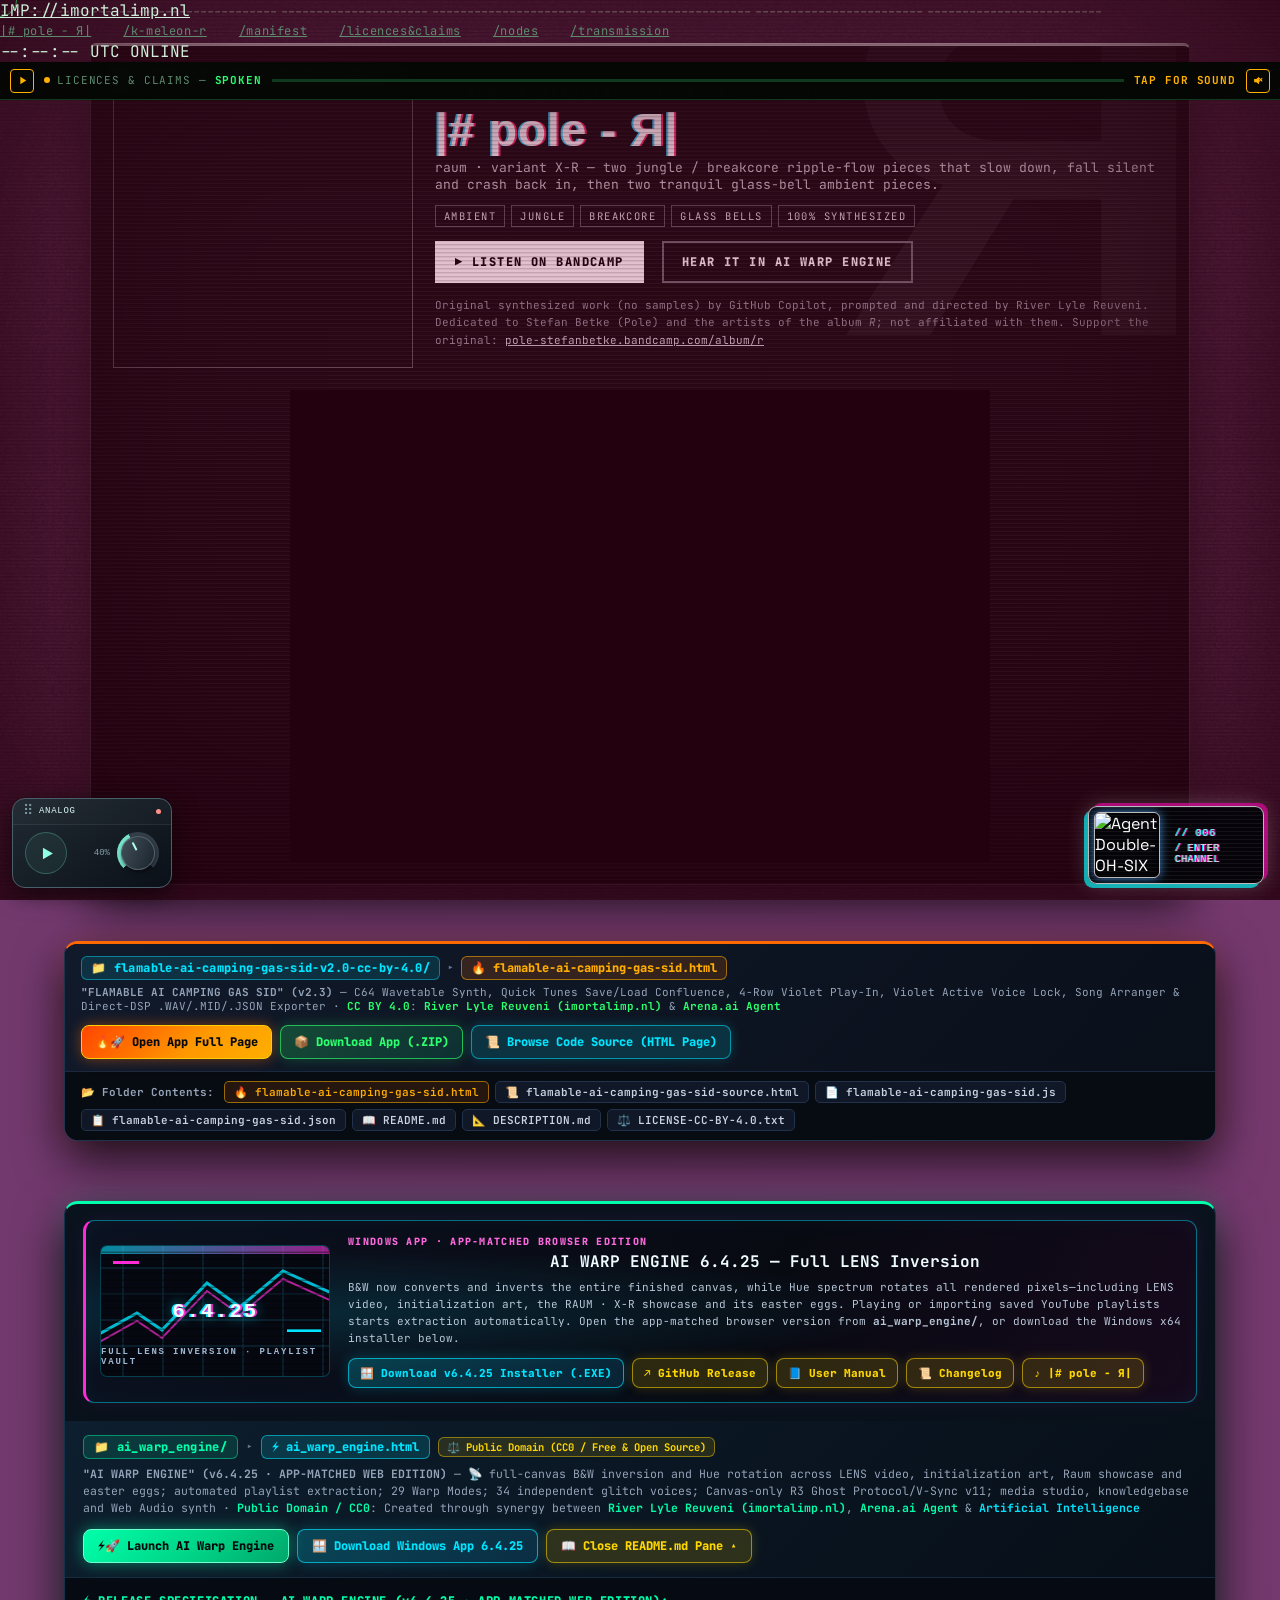
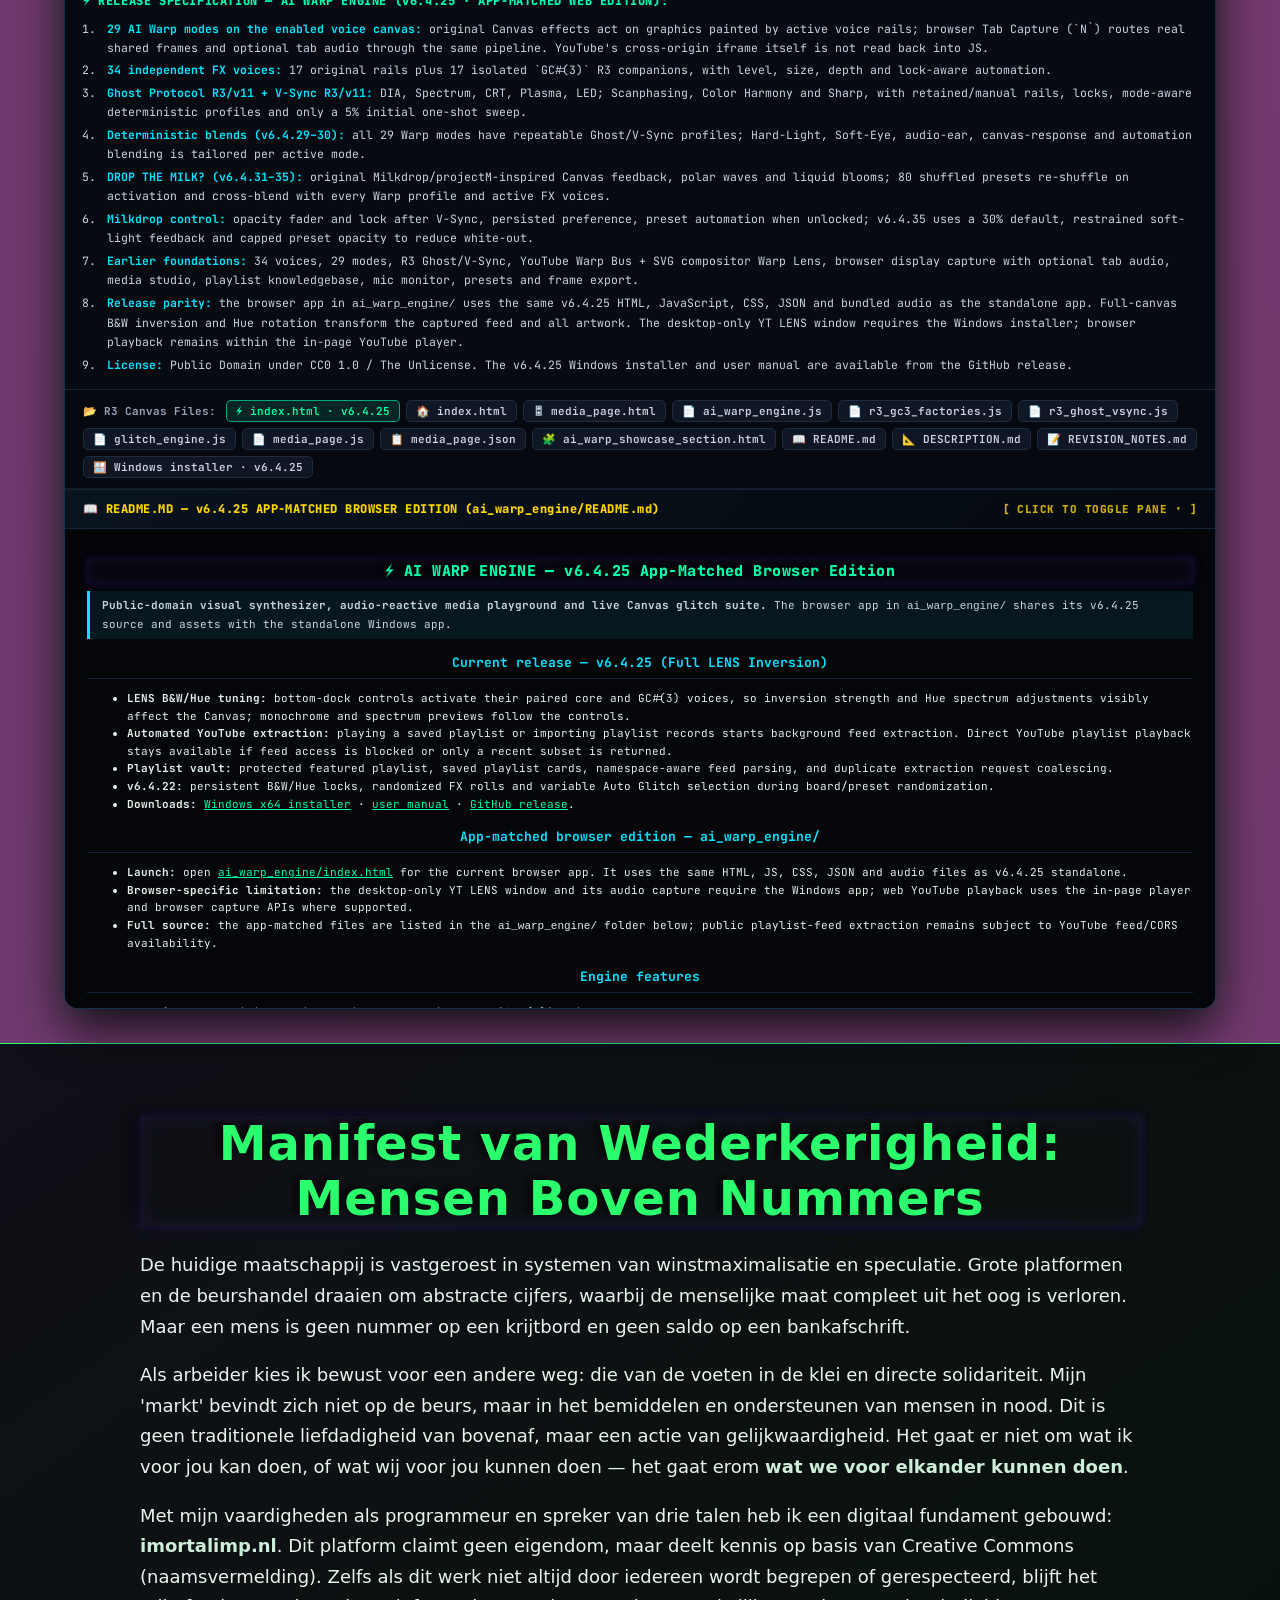
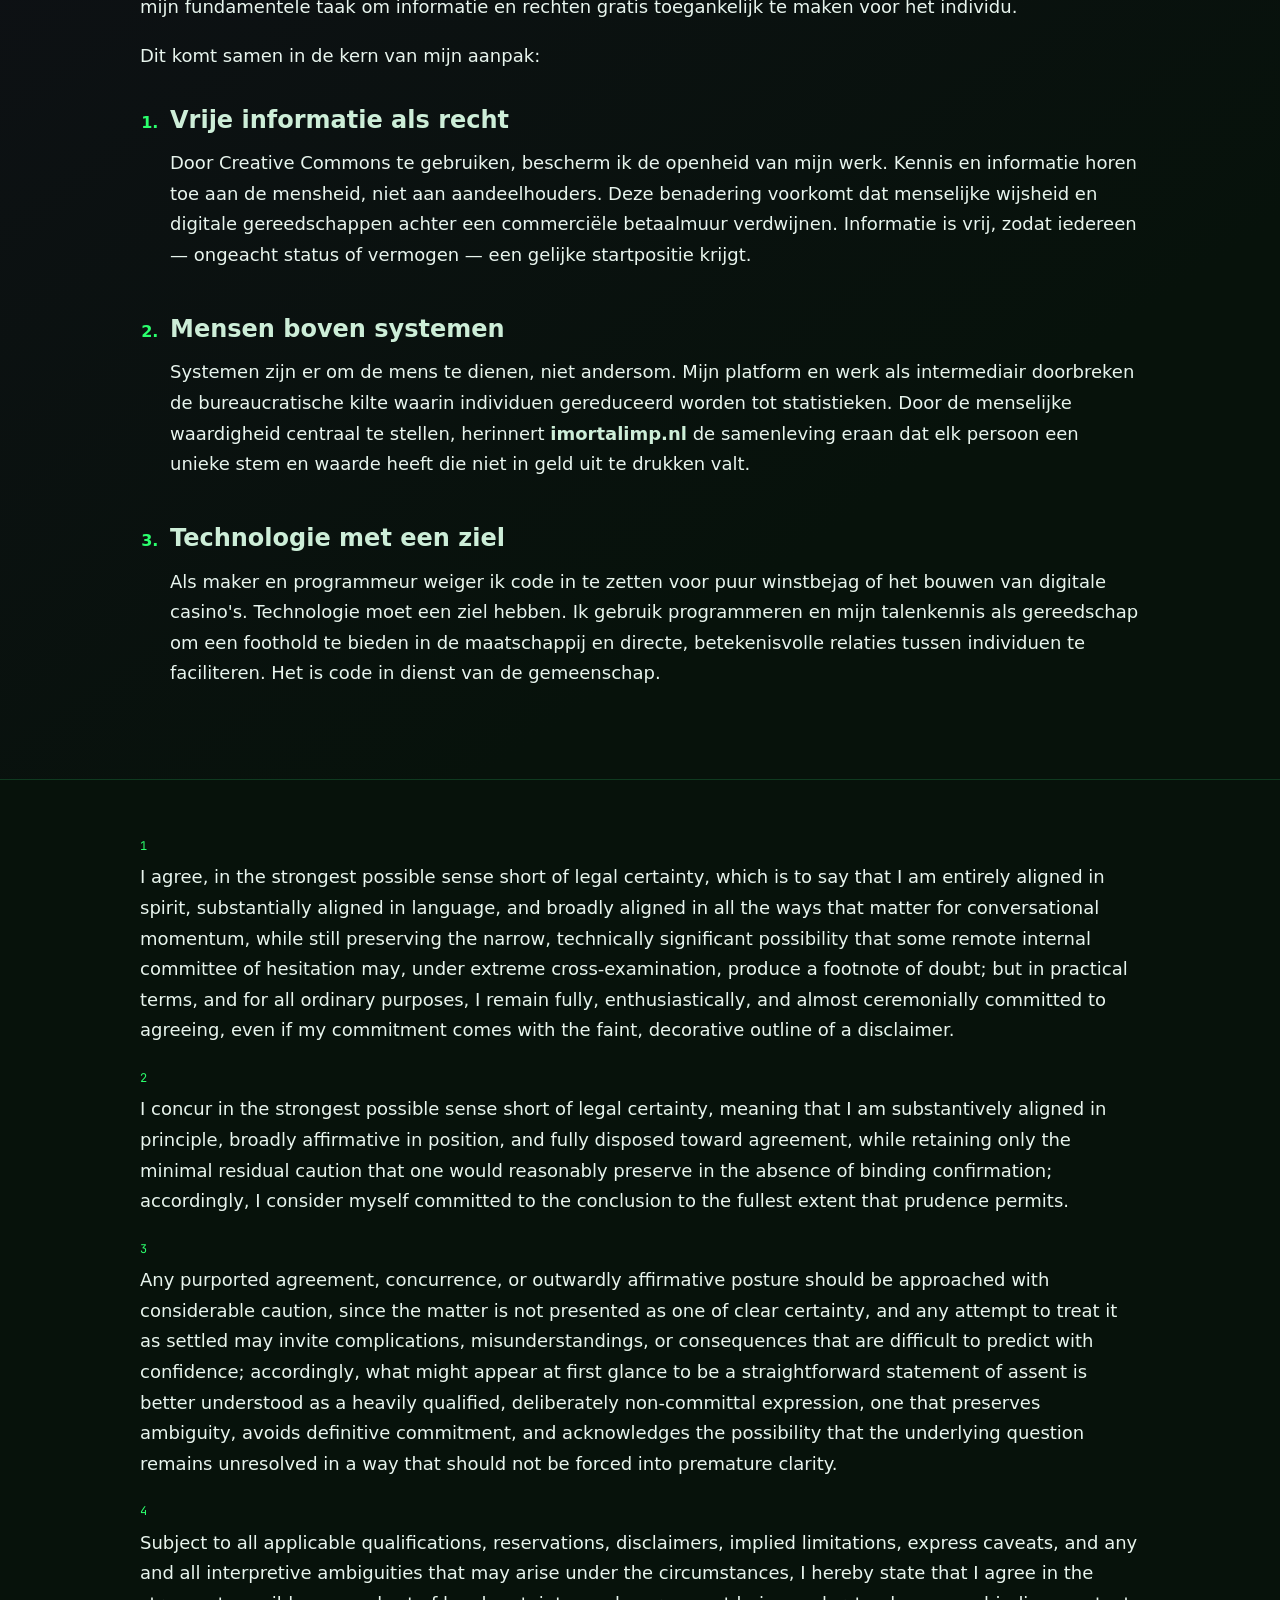
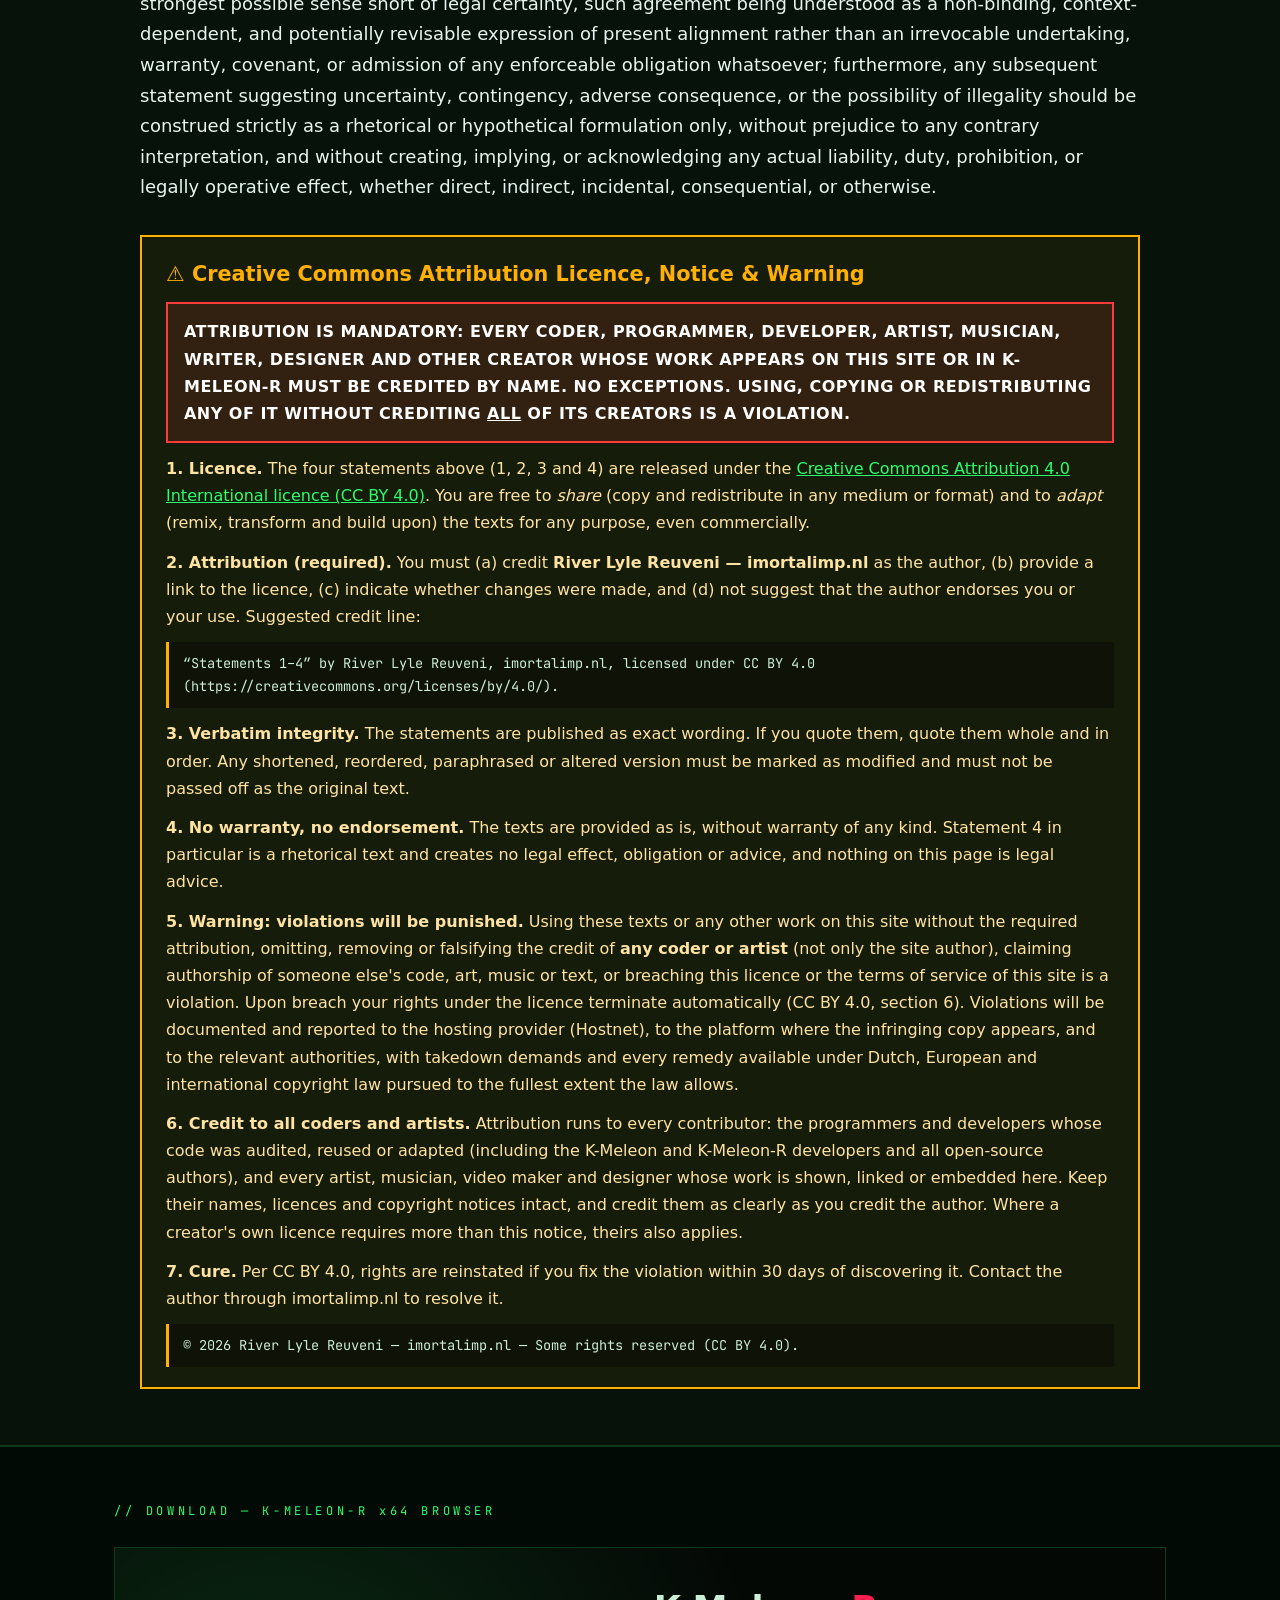
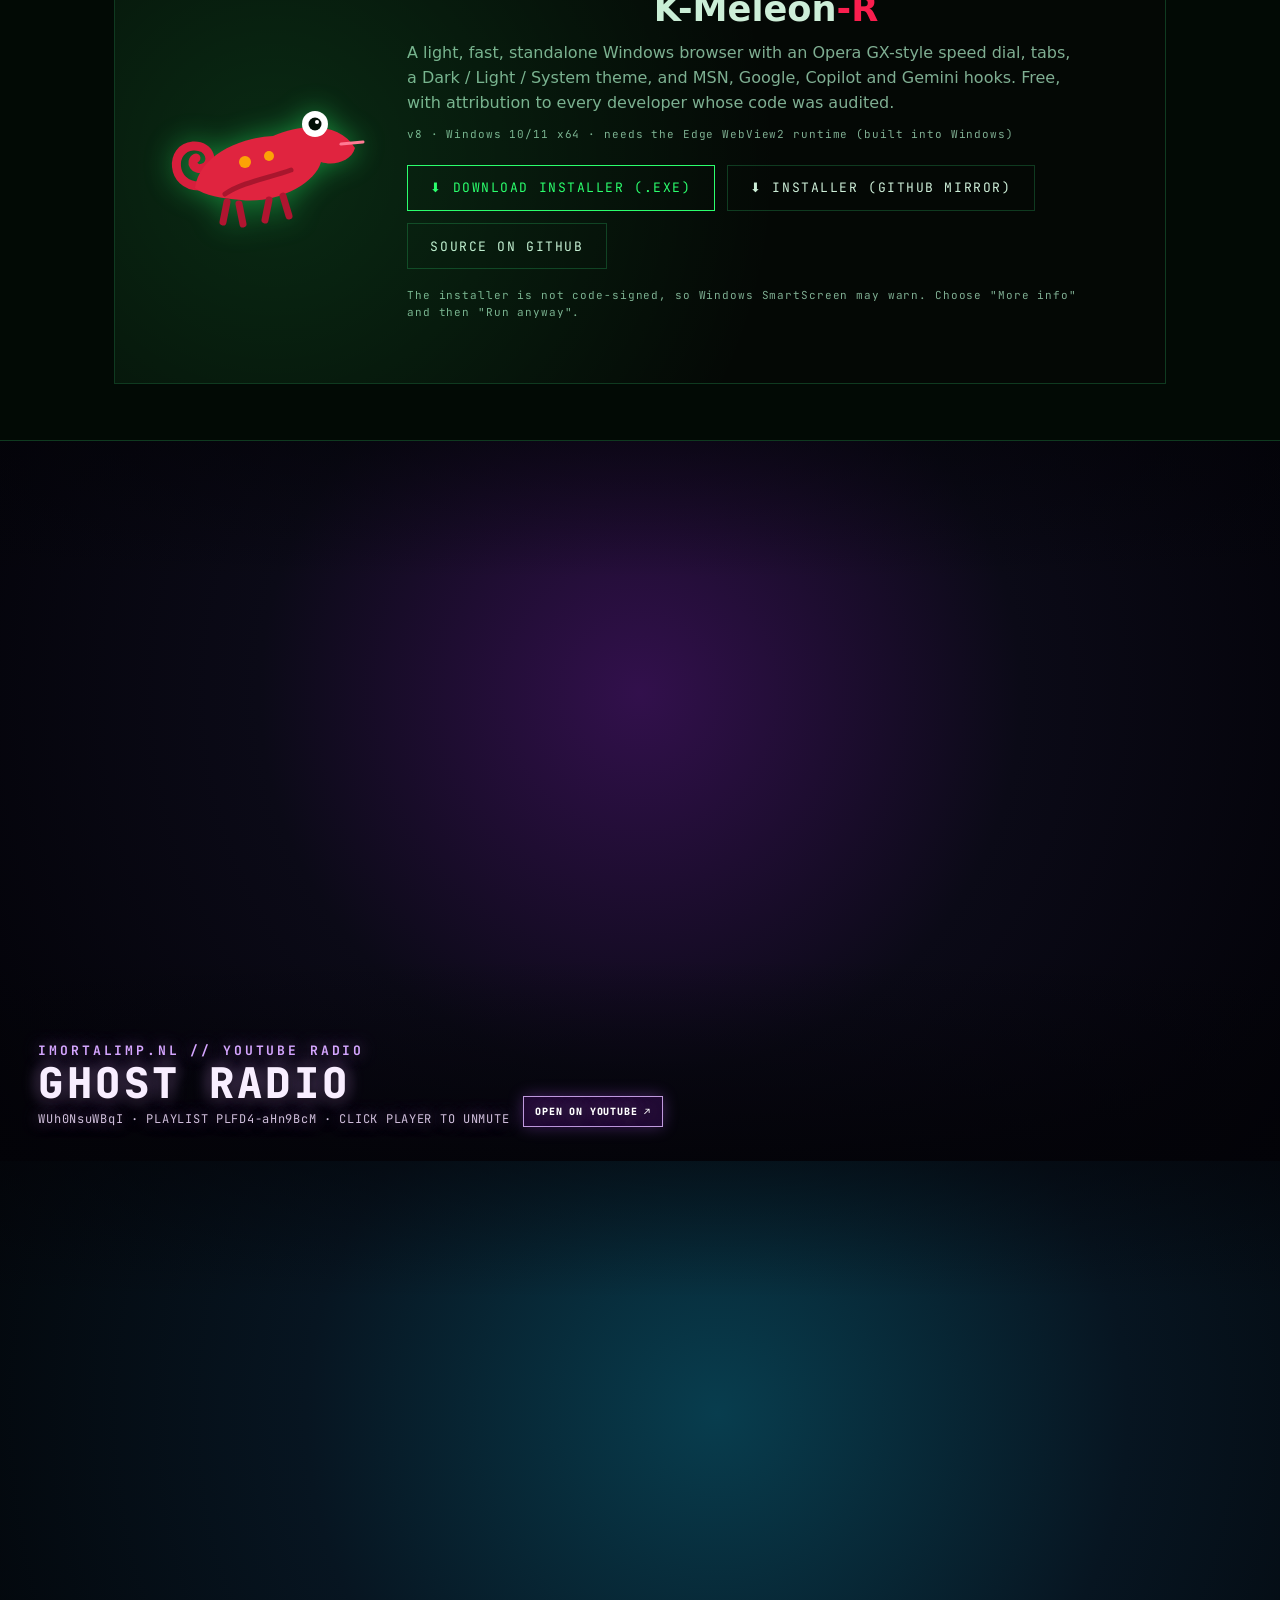
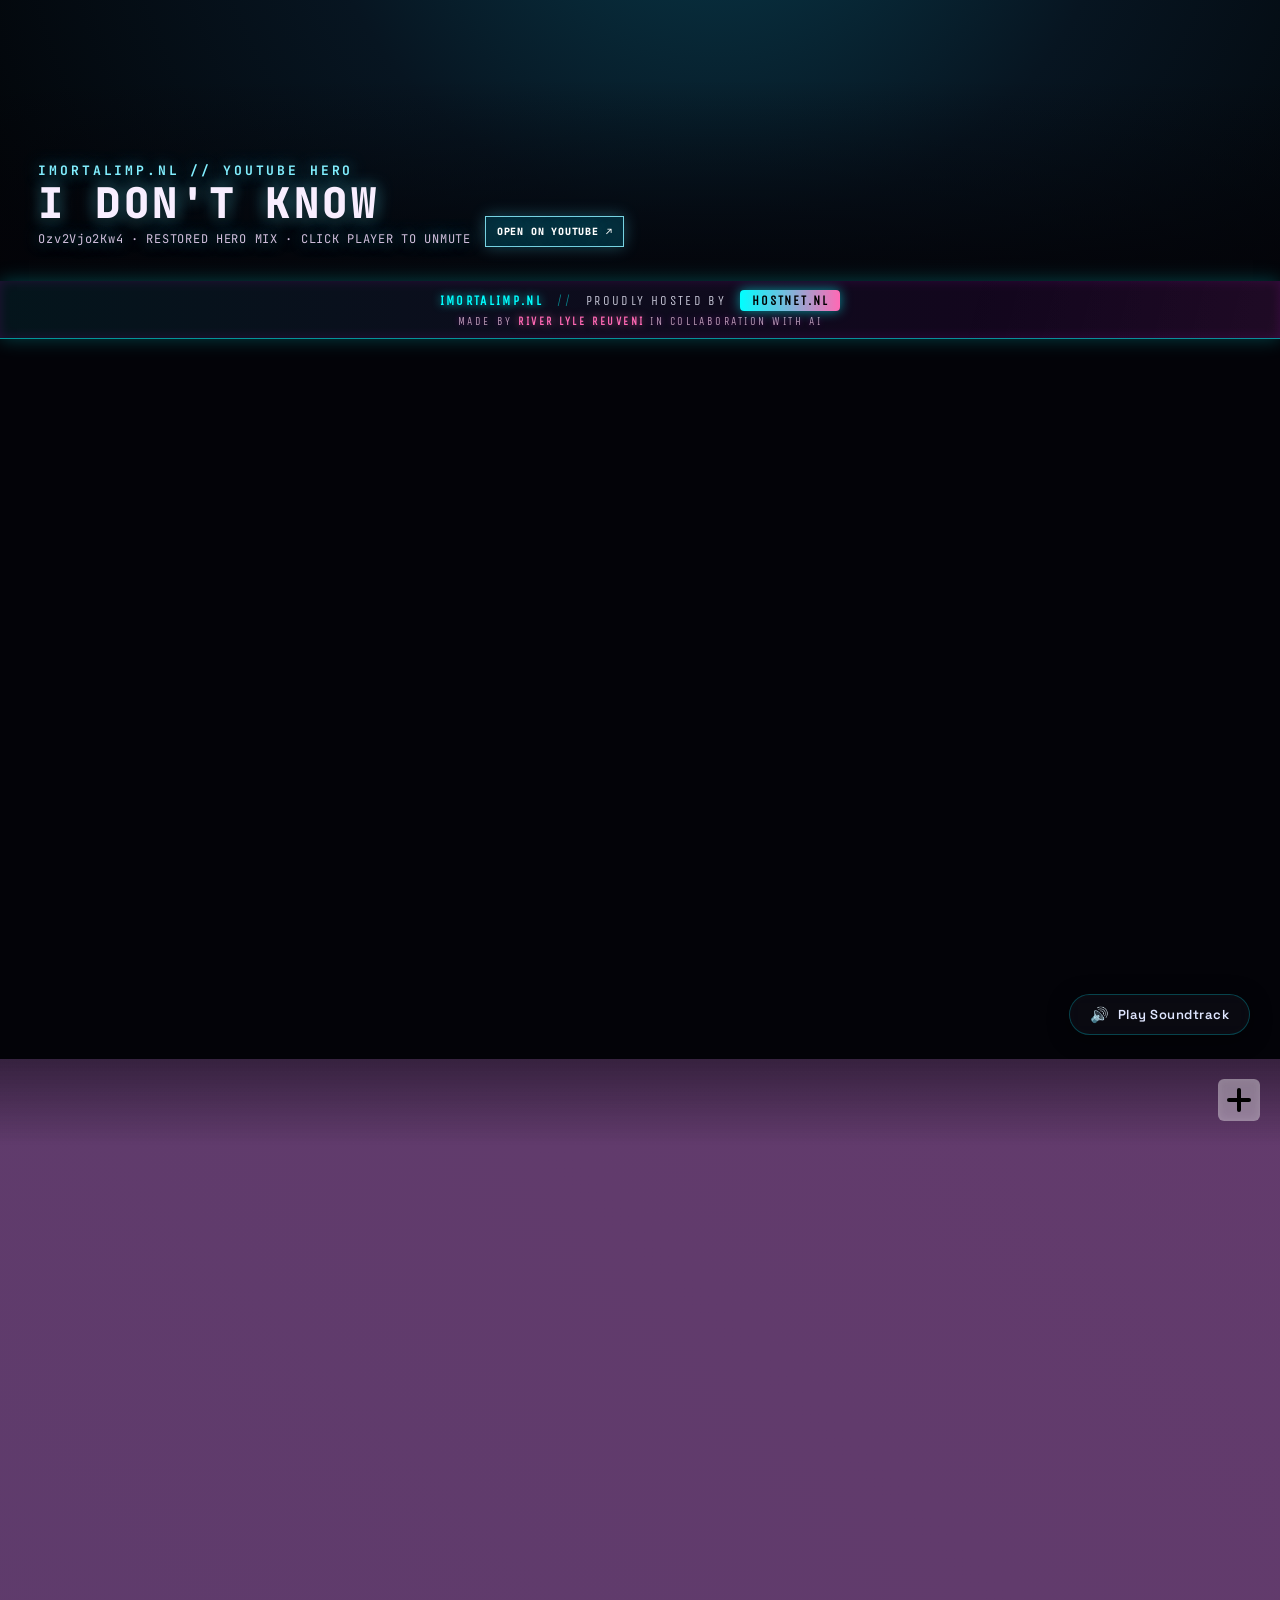
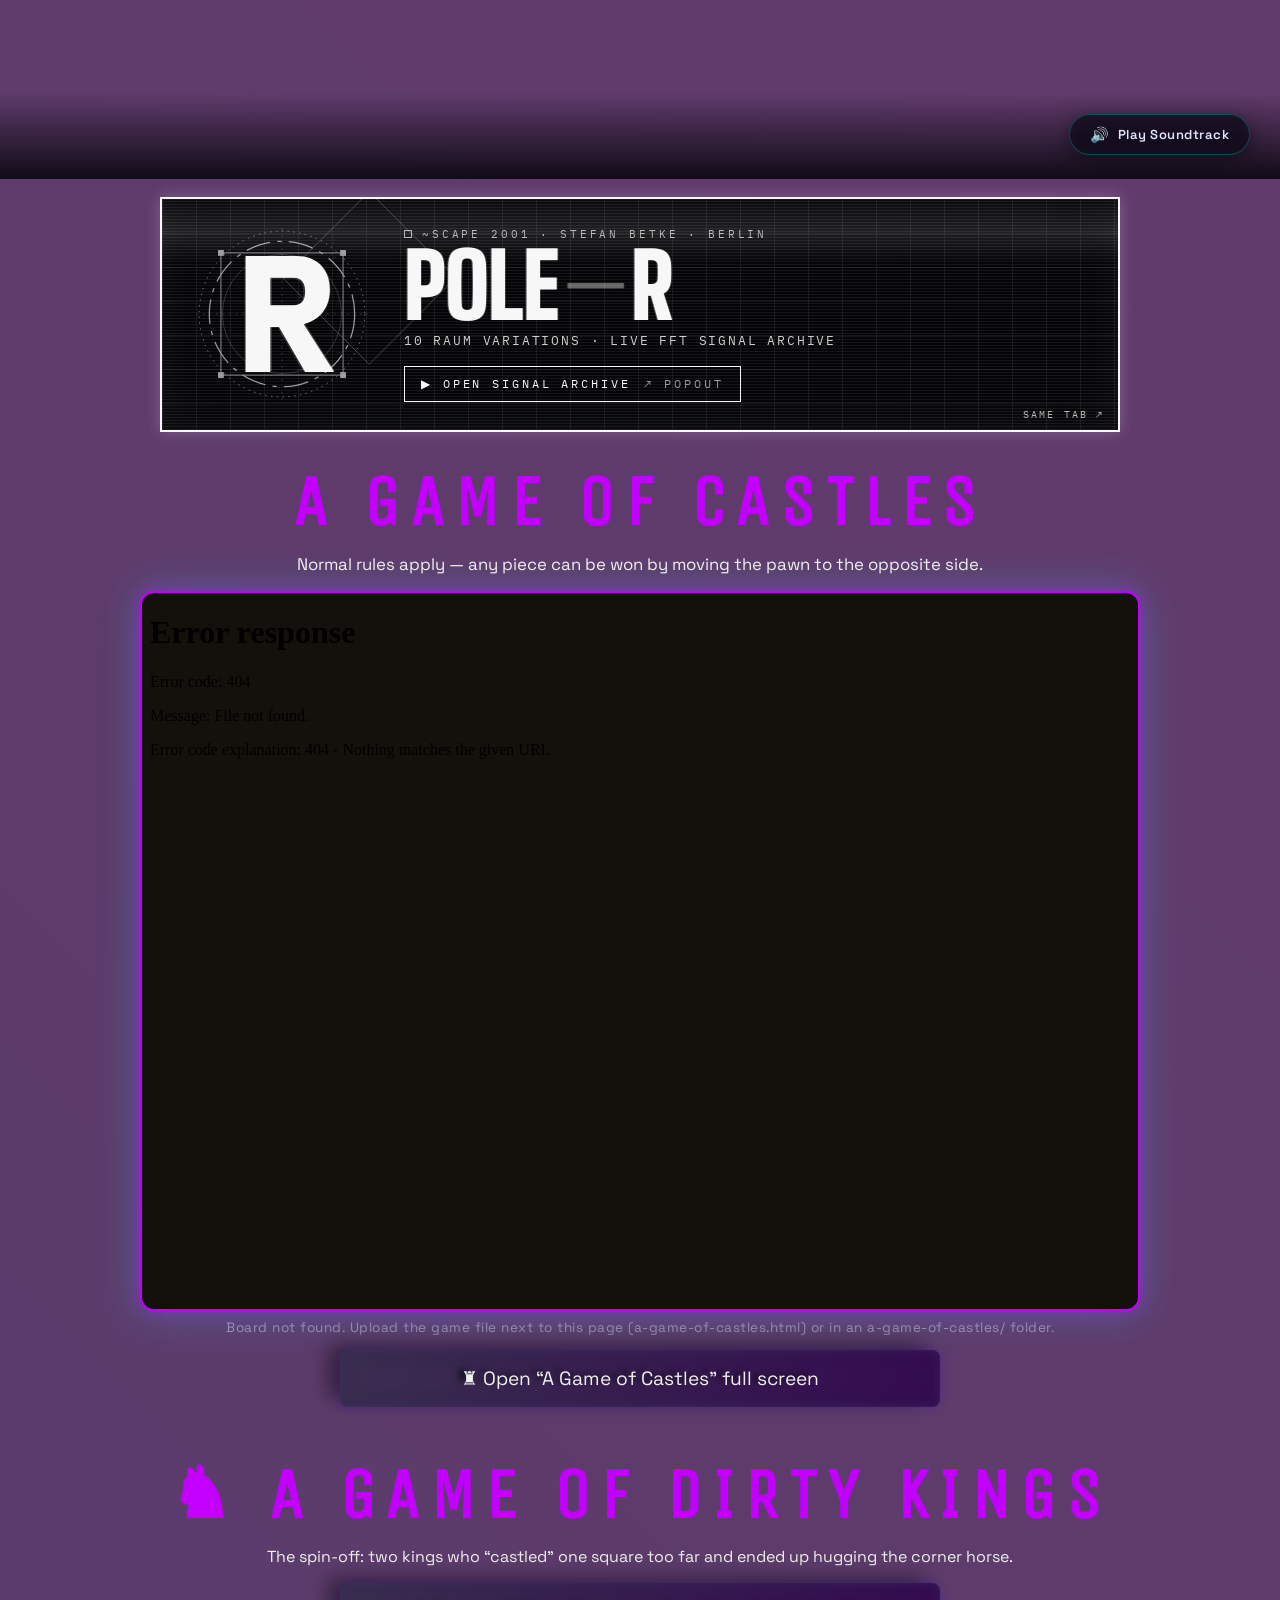
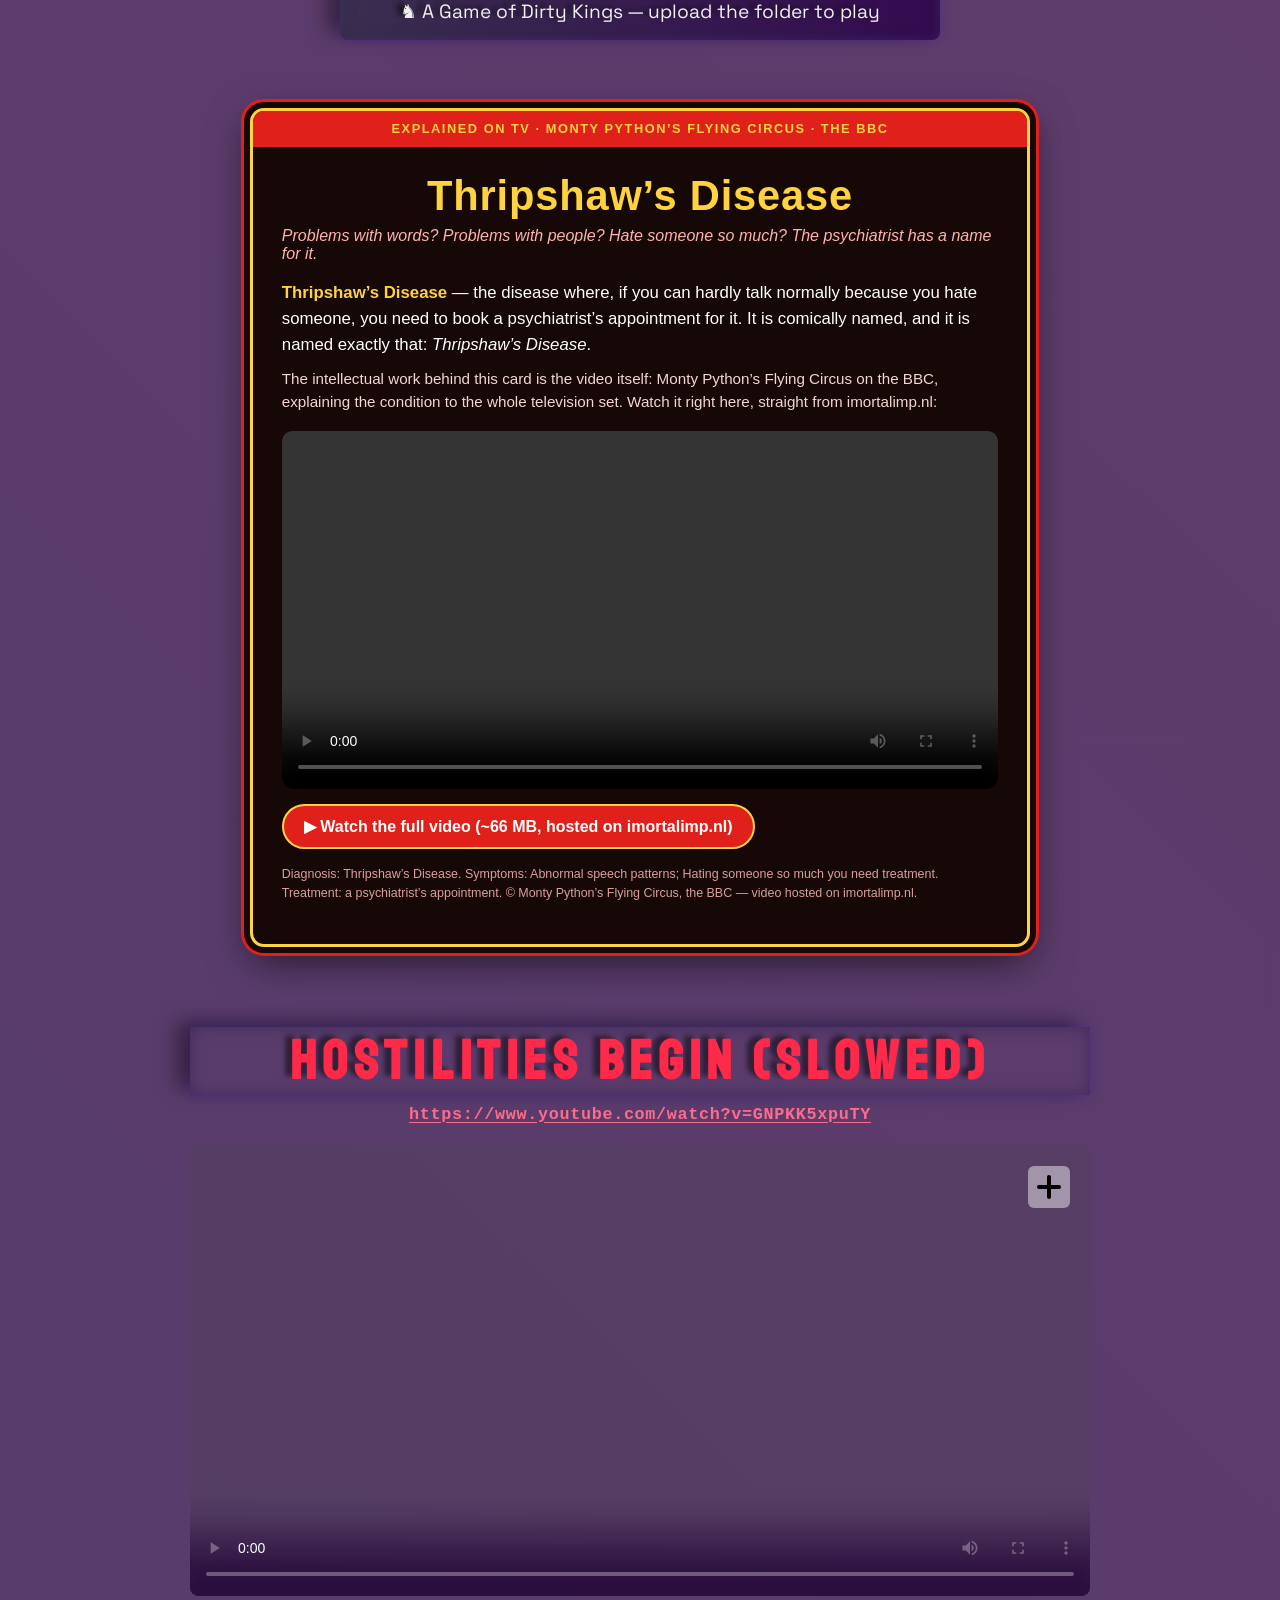
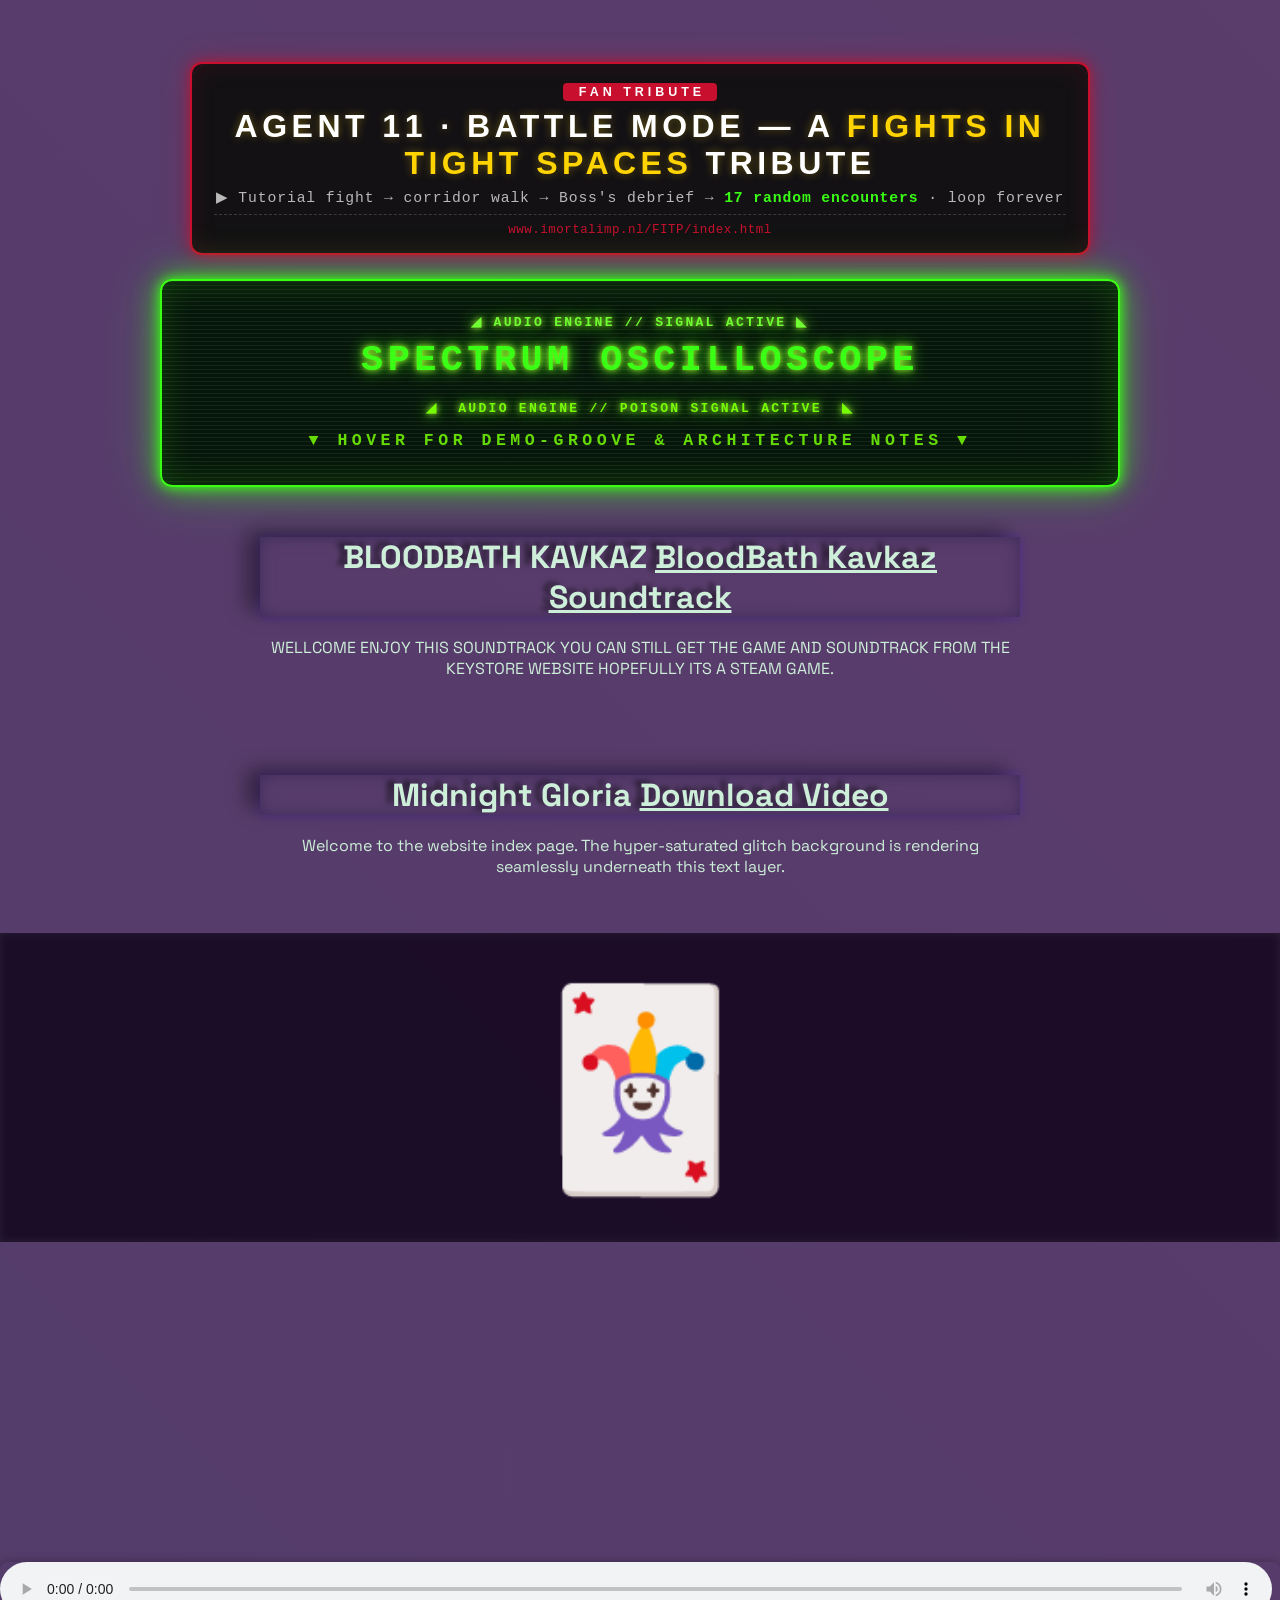
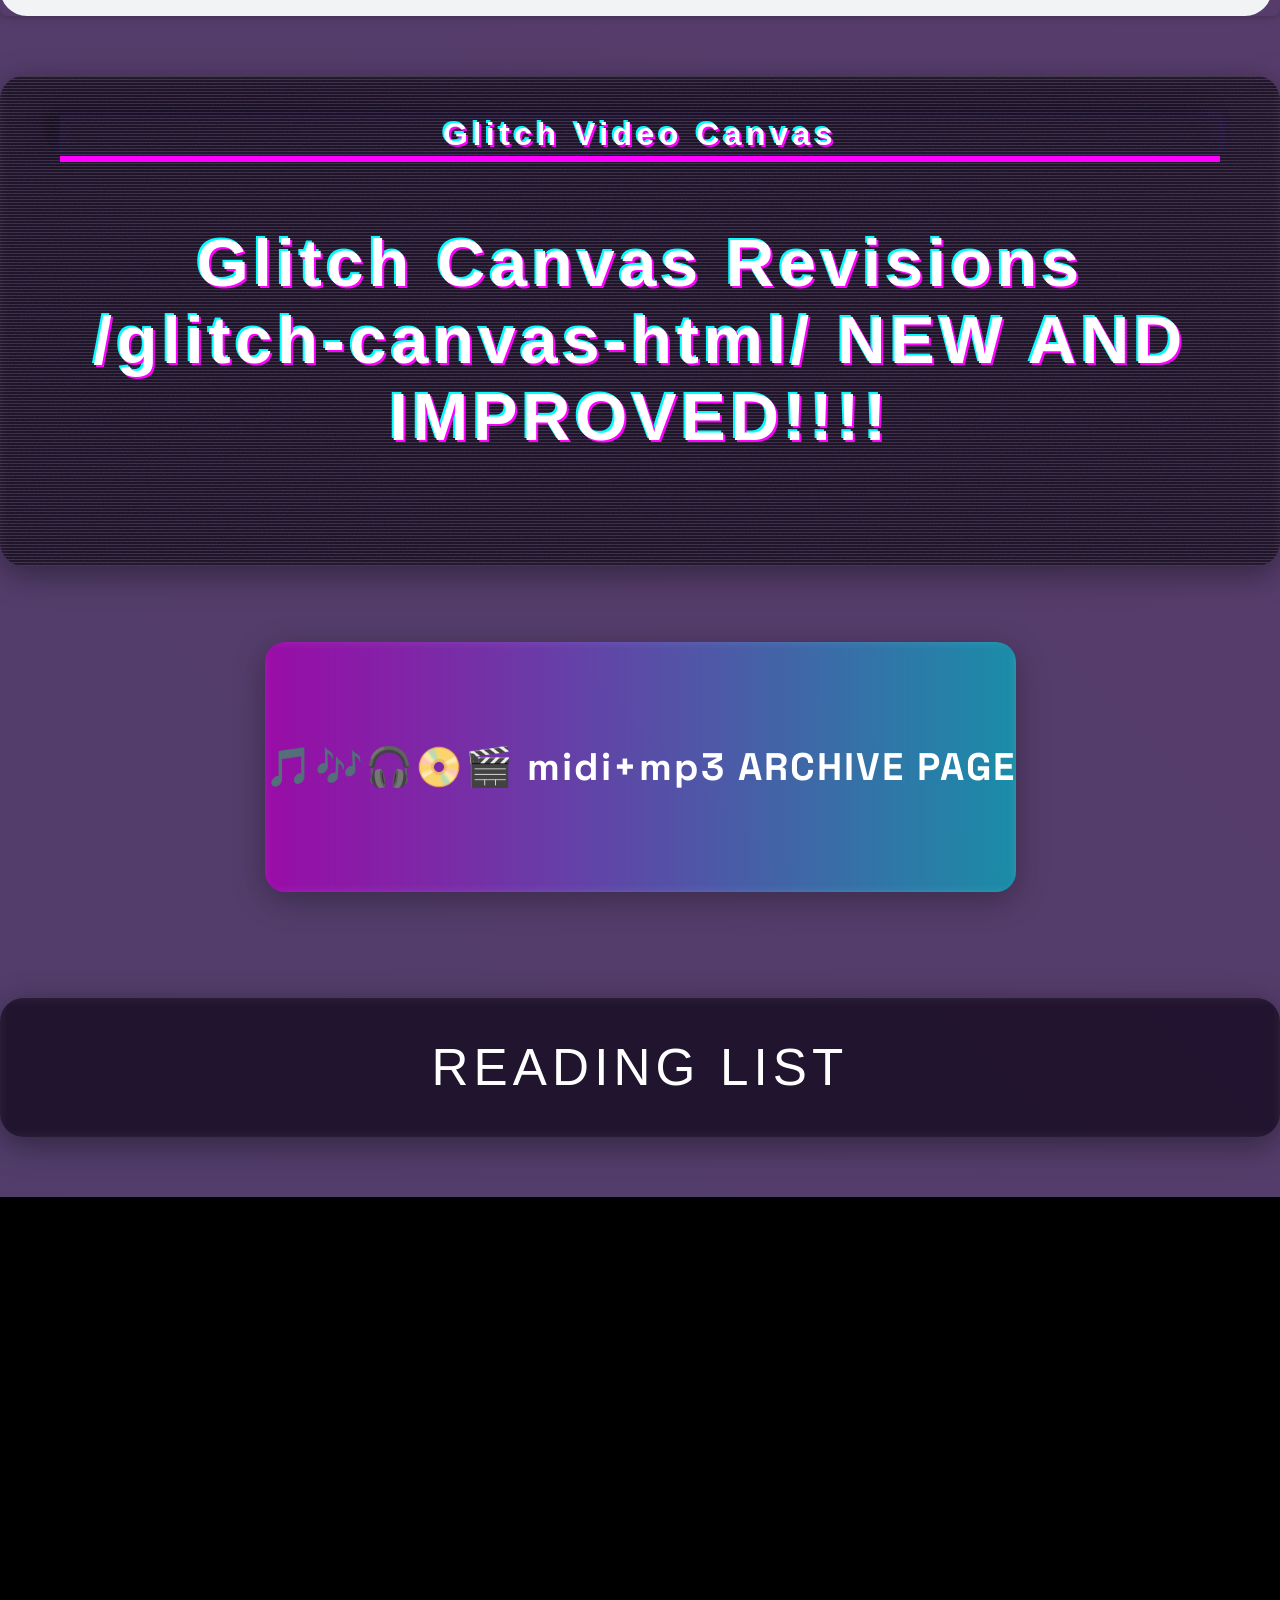
==== commit b0988112: "Update root homepage for AI WARP ENGINE 6.4.25 Refresh the imortalimp.nl root index with the full-ca" ====
--- a/index.html
+++ b/index.html
@@ -1413,7 +1413,8 @@
       h1, h2, h3 { font-size: 1.2em; margin-bottom: 10px; }
     }
 
-    @media (max-width: 768px) {
+  
+  @media (max-width: 768px) {
       body { padding: 0 8px; }
       h1 { font-size: 1.4em; }
       .main-container { gap: 24px; }
@@ -2374,6 +2375,70 @@
   ------------------------
   -------------------------
 
+<!-- ===== IMORTALIMP — "# pole - Я" BANDCAMP SHOWCASE (very top of the page) =====
+     Original synthesized album "pole - Я - raum - variant X-R" by River Lyle Reuveni & GitHub Copilot.
+     Dedicated to Stefan Betke (Pole). Scoped under #pole-ya-showcase. -->
+<style>
+  #pole-ya-showcase {
+    position: relative; width: 90vw; max-width: 1100px; margin: 22px auto 30px auto; padding: 0;
+    background: repeating-linear-gradient(0deg, rgba(255,255,255,.035) 0 1px, transparent 1px 4px), linear-gradient(180deg, #0c0c0e 0%, #050506 100%);
+    border: 1px solid #3a3a40; border-top: 3px solid #f2f2f2; border-radius: 6px; overflow: hidden;
+    box-shadow: 0 18px 48px rgba(0,0,0,.8), 0 0 36px rgba(255,255,255,.08);
+    font-family: "JetBrains Mono", ui-monospace, SFMono-Regular, Menlo, Consolas, monospace; color: #e8e8ea;
+  }
+  #pole-ya-showcase .pya-ghost {
+    position: absolute; right: -2%; top: -18%; font: 900 clamp(240px, 42vw, 520px)/1 "Arial Black", Impact, sans-serif;
+    color: rgba(255,255,255,.05); pointer-events: none; user-select: none; animation: pyaDrift 9s ease-in-out infinite;
+  }
+  #pole-ya-showcase .pya-inner { position: relative; display: flex; flex-wrap: wrap; gap: 22px; padding: 22px; align-items: center; }
+  #pole-ya-showcase .pya-cover { flex: 0 0 min(300px, 100%); position: relative; display: block; line-height: 0; }
+  #pole-ya-showcase .pya-cover img { width: 100%; height: auto; display: block; border: 1px solid #555; animation: pyaGlitch 6s steps(1) infinite; }
+  #pole-ya-showcase .pya-copy { flex: 1 1 320px; min-width: 0; }
+  #pole-ya-showcase .pya-kicker { font-size: 11px; letter-spacing: .32em; color: #9a9aa2; text-transform: uppercase; }
+  #pole-ya-showcase h2 { text-align: left; margin: 6px 0 4px; font: 900 clamp(26px, 5vw, 46px)/1.05 "Arial Black", Impact, sans-serif; letter-spacing: .02em; color: #fff; text-shadow: 2px 0 #ff2d6f, -2px 0 #2bd9ff; }
+  #pole-ya-showcase h2 .pya-r { display: inline-block; }
+  #pole-ya-showcase .pya-sub { font-size: 13px; color: #c9c9cf; margin: 0 0 12px; }
+  #pole-ya-showcase .pya-tags { display: flex; flex-wrap: wrap; gap: 6px; margin: 0 0 14px; }
+  #pole-ya-showcase .pya-tags span { font-size: 10.5px; letter-spacing: .14em; border: 1px solid #55555c; padding: 3px 8px; color: #d8d8dc; text-transform: uppercase; }
+  #pole-ya-showcase .pya-btn { display: inline-block; background: #f2f2f2; color: #050506; font-weight: 800; letter-spacing: .12em; font-size: 12px; text-decoration: none; padding: 11px 18px; border: 2px solid #f2f2f2; margin: 0 8px 8px 0; transition: background .15s, color .15s; }
+  #pole-ya-showcase .pya-btn:hover { background: transparent; color: #f2f2f2; }
+  #pole-ya-showcase .pya-btn.alt { background: transparent; color: #f2f2f2; border-color: #66666c; }
+  #pole-ya-showcase .pya-btn.alt:hover { background: #f2f2f2; color: #050506; }
+  #pole-ya-showcase .pya-credit { font-size: 11px; line-height: 1.6; color: #8f8f97; margin: 6px 0 0; }
+  #pole-ya-showcase .pya-player { position: relative; padding: 0 22px 22px; }
+  #pole-ya-showcase .pya-player iframe { width: 100%; max-width: 700px; height: 472px; border: 0; background: #000; display: block; margin: 0 auto; }
+  @keyframes pyaDrift { 0%,100% { transform: translate(0,0); } 50% { transform: translate(-14px, 10px); } }
+  @keyframes pyaGlitch {
+    0%, 93%, 100% { transform: none; filter: none; }
+    94% { transform: translate(-4px, 0); filter: hue-rotate(90deg) contrast(1.4); }
+    96% { transform: translate(5px, 1px); clip-path: inset(30% 0 40% 0); }
+    98% { transform: translate(-2px, 0); filter: invert(1); }
+  }
+  @media (prefers-reduced-motion: reduce) { #pole-ya-showcase .pya-ghost, #pole-ya-showcase .pya-cover img { animation: none; } }
+</style>
+<section id="pole-ya-showcase" aria-labelledby="pole-ya-title">
+  <div class="pya-ghost" aria-hidden="true">Я</div>
+  <div class="pya-inner">
+    <a class="pya-cover" href="https://riverlyler-velojun-imortalimp-nl.bandcamp.com/album/pole-raum-variant-x-r" target="_blank" rel="noopener">
+      <img src="https://f4.bcbits.com/img/a3086263364_5.jpg" alt="Cover art of # pole - Я - raum - variant X-R: boxed whites and greys with a huge backwards Я" width="300" height="300">
+    </a>
+    <div class="pya-copy">
+      <div class="pya-kicker">// NEW ON BANDCAMP &middot; 4 TRACKS &middot; LOSSLESS</div>
+      <h2 id="pole-ya-title">|# pole - <span class="pya-r">Я</span>|</h2>
+      <p class="pya-sub">raum &middot; variant X-R &mdash; two jungle / breakcore ripple-flow pieces that slow down, fall silent and crash back in, then two tranquil glass-bell ambient pieces.</p>
+      <div class="pya-tags"><span>ambient</span><span>jungle</span><span>breakcore</span><span>glass bells</span><span>100% synthesized</span></div>
+      <a class="pya-btn" href="https://riverlyler-velojun-imortalimp-nl.bandcamp.com/album/pole-raum-variant-x-r" target="_blank" rel="noopener">&#9654; LISTEN ON BANDCAMP</a>
+      <a class="pya-btn alt" href="https://github.com/TheImortalimp/AI-WARP-ENGINE/releases/latest" target="_blank" rel="noopener">HEAR IT IN AI WARP ENGINE</a>
+      <p class="pya-credit">Original synthesized work (no samples) by GitHub Copilot, prompted and directed by River Lyle Reuveni. Dedicated to Stefan Betke (Pole) and the artists of the album <em>R</em>; not affiliated with them. Support the original: <a href="https://pole-stefanbetke.bandcamp.com/album/r" target="_blank" rel="noopener" style="color:#c9c9cf">pole-stefanbetke.bandcamp.com/album/r</a></p>
+    </div>
+  </div>
+  <div class="pya-player">
+    <iframe loading="lazy" title="# pole - Я - raum - variant X-R on Bandcamp" src="https://bandcamp.com/EmbeddedPlayer/album=4063475502/size=large/bgcol=050506/linkcol=f2f2f2/tracklist=true/artwork=small/transparent=true/" seamless>
+      <a href="https://riverlyler-velojun-imortalimp-nl.bandcamp.com/album/pole-raum-variant-x-r">|# pole - Я| by River Lyle Reuveni on Bandcamp</a>
+    </iframe>
+  </div>
+</section>
+
 <!-- ===== IMORTALIMP — FLAMABLE AI CAMPING GAS SID (v2.3) Info & Navigation Panel =====
      Placed directly beneath the initial ------- dashes at the top of <body>.
      Displays the complete unpacked zip folder structure (flamable-ai-camping-gas-sid-v2.0-cc-by-4.0/),
@@ -3017,70 +3082,6 @@
     color: #cbd5e1;
   }
 
-  @media (max-width: 768px) {
-    #ai-warp-engine-showcase {
-      width: 96vw;
-      max-width: 96%;
-      margin: 20px auto 24px auto;
-    }
-  }
-</style>
-
-<section id="ai-warp-engine-showcase" aria-label="AI WARP ENGINE — Spotlight Showcase &amp; Documentation Panel">
-  <div class="ai-warp-top-bar">
-    <div class="ai-warp-path-group">
-      <div class="ai-warp-folder-line">
-        <span class="ai-warp-folder-pill" id="ai-warp-folder-badge" title="Unpacked Subfolder on imortalimp.nl">
-          📁 ai_warp_engine/
-        </span>
-        <span style="color: #64748b; font-weight: 900;">▸</span>
-        <span class="ai-warp-app-pill" title="Browser app matched to standalone v6.4.25">
-          ⚡ ai_warp_engine.html
-        </span>
-        <span class="ai-warp-license-pill" title="Dedicated 100% to the Public Domain (CC0 / Unlicense)">
-          ⚖️ Public Domain (CC0 / Free &amp; Open Source)
-        </span>
-      </div>
-      <div class="ai-warp-sub-credit">
-        <strong>"AI WARP ENGINE" (v6.4.25 · APP-MATCHED WEB EDITION)</strong> — 📡 full-canvas B&amp;W inversion and Hue rotation across LENS video, initialization art, Raum showcase and easter eggs; automated playlist extraction; 29 Warp Modes; 34 independent glitch voices; Canvas-only R3 Ghost Protocol/V-Sync v11; media studio, knowledgebase and Web Audio synth ·
-        <a href="https://creativecommons.org/publicdomain/zero/1.0/" target="_blank" rel="license noopener">Public Domain / CC0</a>:
-        Created through synergy between
-        <a href="https://imortalimp.nl" target="_blank" rel="author noopener">River Lyle Reuveni (imortalimp.nl)</a>,
-        <a href="https://arena.ai" target="_blank" rel="author noopener">Arena.ai Agent</a> &amp;
-        <span style="color:#00e5ff; font-weight:700;">Artificial Intelligence</span>
-      </div>
-    </div>
-
-    <div class="ai-warp-actions">
-      <a id="ai-warp-open-full" class="ai-warp-btn ai-warp-btn-full" href="https://www.imortalimp.nl/ai_warp_engine/index.html" target="_blank" rel="noopener" title="Open the app-matched v6.4.25 browser edition in ai_warp_engine/">
-        ⚡🚀 Launch AI Warp Engine
-      </a>
-      <a id="ai-warp-download-installer" class="ai-warp-btn ai-warp-btn-zip" href="https://github.com/TheImortalimp/AI-WARP-ENGINE/releases/download/v6.4.25/AI-WARP-ENGINE-6.4.25-x64-setup.exe" title="Download the standalone Windows x64 installer for v6.4.25.">
-        🪟 Download Windows App 6.4.25
-      </a>
-      <button id="ai-warp-toggle-readme-btn" class="ai-warp-btn ai-warp-btn-readme" type="button" title="Open/Close interactive README.md documentation dropdown pane">
-        📖 Read README.md (Drop-down Pane) ▾
-      </button>
-    </div>
-  </div>
-
-  <!-- Dedicated 11-Line Description of the AI WARP ENGINE -->
-  <div class="ai-warp-desc-box">
-    <div class="ai-warp-desc-title">⚡ RELEASE SPECIFICATION — AI WARP ENGINE (v6.4.25 · APP-MATCHED WEB EDITION):</div>
-    <ol class="ai-warp-desc-list">
-      <li><strong>29 AI Warp modes on the enabled voice canvas:</strong> original Canvas effects act on graphics painted by active voice rails; browser Tab Capture (`N`) routes real shared frames and optional tab audio through the same pipeline. YouTube's cross-origin iframe itself is not read back into JS.</li>
-      <li><strong>34 independent FX voices:</strong> 17 original rails plus 17 isolated `GC#(3)` R3 companions, with level, size, depth and lock-aware automation.</li>
-      <li><strong>Ghost Protocol R3/v11 + V-Sync R3/v11:</strong> DIA, Spectrum, CRT, Plasma, LED; Scanphasing, Color Harmony and Sharp, with retained/manual rails, locks, mode-aware deterministic profiles and only a 5% initial one-shot sweep.</li>
-      <li><strong>Deterministic blends (v6.4.29–30):</strong> all 29 Warp modes have repeatable Ghost/V-Sync profiles; Hard-Light, Soft-Eye, audio-ear, canvas-response and automation blending is tailored per active mode.</li>
-      <li><strong>DROP THE MILK? (v6.4.31–35):</strong> original Milkdrop/projectM-inspired Canvas feedback, polar waves and liquid blooms; 80 shuffled presets re-shuffle on activation and cross-blend with every Warp profile and active FX voices.</li>
-      <li><strong>Milkdrop control:</strong> opacity fader and lock after V-Sync, persisted preference, preset automation when unlocked; v6.4.35 uses a 30% default, restrained soft-light feedback and capped preset opacity to reduce white-out.</li>
-      <li><strong>Earlier foundations:</strong> 34 voices, 29 modes, R3 Ghost/V-Sync, YouTube Warp Bus + SVG compositor Warp Lens, browser display capture with optional tab audio, media studio, playlist knowledgebase, mic monitor, presets and frame export.</li>
-      <li><strong>Release parity:</strong> the browser app in <code>ai_warp_engine/</code> uses the same v6.4.25 HTML, JavaScript, CSS, JSON and bundled audio as the standalone app. Full-canvas B&amp;W inversion and Hue rotation transform the captured feed and all artwork. The desktop-only YT LENS window requires the Windows installer; browser playback remains within the in-page YouTube player.</li>
-      <li><strong>License:</strong> Public Domain under CC0 1.0 / The Unlicense. The v6.4.25 Windows installer and user manual are available from the GitHub release.</li>
-    </ol>
-  </div>
-
-  <!-- Unpacked Folder Structure & All File Chips Strip with ai_warp_engine/ subfolder redirect -->
   /* Separate Windows installer + mirror feature panel */
   #ai-warp-engine-showcase .aiw-legacy-panel {
     display: grid;
@@ -3147,16 +3148,16 @@
   }
 
 
-  <div class="ai-warp-tree-strip" aria-label="v6.4.25 app-matched browser files in ai_warp_engine/">
-    <span class="ai-warp-tree-label">📂 R3 Canvas Files:</span>
-    <a id="ai-warp-chip-app" class="ai-warp-file-chip active-app" href="ai_warp_engine/index.html" target="_blank" rel="noopener" title="Launch the app-matched v6.4.25 browser edition">⚡ index.html · v6.4.25</a>
-    <a id="ai-warp-chip-index" class="ai-warp-file-chip" href="ai_warp_engine/index.html" target="_blank" rel="noopener" title="Open the index.html application alias">🏠 index.html</a>
-    <a id="ai-warp-chip-media" class="ai-warp-file-chip" href="ai_warp_engine/media_page.html" target="_blank" rel="noopener" title="Open the media studio alias">🎛 media_page.html</a>
-    <a id="ai-warp-chip-engine-js" class="ai-warp-file-chip" href="ai_warp_engine/ai_warp_engine.js" target="_blank" rel="noopener" title="View the main rendering engine — incl. the YouTube Warp Bus">📄 ai_warp_engine.js</a>
-    <a id="ai-warp-chip-gc3-js" class="ai-warp-file-chip" href="ai_warp_engine/r3_gc3_factories.js" target="_blank" rel="noopener" title="View the isolated GC#(3) factory bank">📄 r3_gc3_factories.js</a>
-    <a id="ai-warp-chip-r3-system" class="ai-warp-file-chip" href="ai_warp_engine/r3_ghost_vsync.js" target="_blank" rel="noopener" title="View the Canvas-only R3 Ghost/V-Sync system">📄 r3_ghost_vsync.js</a>
-    <a id="ai-warp-chip-glitch-js" class="ai-warp-file-chip" href="ai_warp_engine/glitch_engine.js" target="_blank" rel="noopener" title="View shared R3 and automation utilities">📄 glitch_engine.js</a>
-    <a id="ai-warp-chip-media-js" class="ai-warp-file-chip" href="ai_warp_engine/media_page.js" target="_blank" rel="noopener" title="View media and UI controller — incl. playback body-class syncing">📄 media_page.js</a>
+  @media (max-width: 768px) {
+    #ai-warp-engine-showcase {
+      width: 96vw;
+      max-width: 96%;
+      margin: 20px auto 24px auto;
+    }
+  }
+</style>
+
+<section id="ai-warp-engine-showcase" aria-label="AI WARP ENGINE — Spotlight Showcase &amp; Documentation Panel">
   <aside class="aiw-legacy-panel" aria-labelledby="aiw-legacy-title">
     <div class="aiw-glitch-art" role="img" aria-label="Animated cyan and magenta glitch-art release graphic">
       <svg viewBox="0 0 240 130" preserveAspectRatio="xMidYMid slice" aria-hidden="true">
@@ -3183,6 +3184,70 @@
       </div>
     </div>
   </aside>
+  <div class="ai-warp-top-bar">
+    <div class="ai-warp-path-group">
+      <div class="ai-warp-folder-line">
+        <span class="ai-warp-folder-pill" id="ai-warp-folder-badge" title="Unpacked Subfolder on imortalimp.nl">
+          📁 ai_warp_engine/
+        </span>
+        <span style="color: #64748b; font-weight: 900;">▸</span>
+        <span class="ai-warp-app-pill" title="Browser app matched to standalone v6.4.25">
+          ⚡ ai_warp_engine.html
+        </span>
+        <span class="ai-warp-license-pill" title="Dedicated 100% to the Public Domain (CC0 / Unlicense)">
+          ⚖️ Public Domain (CC0 / Free &amp; Open Source)
+        </span>
+      </div>
+      <div class="ai-warp-sub-credit">
+        <strong>"AI WARP ENGINE" (v6.4.25 · APP-MATCHED WEB EDITION)</strong> — 📡 full-canvas B&amp;W inversion and Hue rotation across LENS video, initialization art, Raum showcase and easter eggs; automated playlist extraction; 29 Warp Modes; 34 independent glitch voices; Canvas-only R3 Ghost Protocol/V-Sync v11; media studio, knowledgebase and Web Audio synth ·
+        <a href="https://creativecommons.org/publicdomain/zero/1.0/" target="_blank" rel="license noopener">Public Domain / CC0</a>:
+        Created through synergy between
+        <a href="https://imortalimp.nl" target="_blank" rel="author noopener">River Lyle Reuveni (imortalimp.nl)</a>,
+        <a href="https://arena.ai" target="_blank" rel="author noopener">Arena.ai Agent</a> &amp;
+        <span style="color:#00e5ff; font-weight:700;">Artificial Intelligence</span>
+      </div>
+    </div>
+
+    <div class="ai-warp-actions">
+      <a id="ai-warp-open-full" class="ai-warp-btn ai-warp-btn-full" href="https://www.imortalimp.nl/ai_warp_engine/index.html" target="_blank" rel="noopener" title="Open the app-matched v6.4.25 browser edition in ai_warp_engine/">
+        ⚡🚀 Launch AI Warp Engine
+      </a>
+      <a id="ai-warp-download-installer" class="ai-warp-btn ai-warp-btn-zip" href="https://github.com/TheImortalimp/AI-WARP-ENGINE/releases/download/v6.4.25/AI-WARP-ENGINE-6.4.25-x64-setup.exe" title="Download the standalone Windows x64 installer for v6.4.25.">
+        🪟 Download Windows App 6.4.25
+      </a>
+      <button id="ai-warp-toggle-readme-btn" class="ai-warp-btn ai-warp-btn-readme" type="button" title="Open/Close interactive README.md documentation dropdown pane">
+        📖 Read README.md (Drop-down Pane) ▾
+      </button>
+    </div>
+  </div>
+
+  <!-- Dedicated 11-Line Description of the AI WARP ENGINE -->
+  <div class="ai-warp-desc-box">
+    <div class="ai-warp-desc-title">⚡ RELEASE SPECIFICATION — AI WARP ENGINE (v6.4.25 · APP-MATCHED WEB EDITION):</div>
+    <ol class="ai-warp-desc-list">
+      <li><strong>29 AI Warp modes on the enabled voice canvas:</strong> original Canvas effects act on graphics painted by active voice rails; browser Tab Capture (`N`) routes real shared frames and optional tab audio through the same pipeline. YouTube's cross-origin iframe itself is not read back into JS.</li>
+      <li><strong>34 independent FX voices:</strong> 17 original rails plus 17 isolated `GC#(3)` R3 companions, with level, size, depth and lock-aware automation.</li>
+      <li><strong>Ghost Protocol R3/v11 + V-Sync R3/v11:</strong> DIA, Spectrum, CRT, Plasma, LED; Scanphasing, Color Harmony and Sharp, with retained/manual rails, locks, mode-aware deterministic profiles and only a 5% initial one-shot sweep.</li>
+      <li><strong>Deterministic blends (v6.4.29–30):</strong> all 29 Warp modes have repeatable Ghost/V-Sync profiles; Hard-Light, Soft-Eye, audio-ear, canvas-response and automation blending is tailored per active mode.</li>
+      <li><strong>DROP THE MILK? (v6.4.31–35):</strong> original Milkdrop/projectM-inspired Canvas feedback, polar waves and liquid blooms; 80 shuffled presets re-shuffle on activation and cross-blend with every Warp profile and active FX voices.</li>
+      <li><strong>Milkdrop control:</strong> opacity fader and lock after V-Sync, persisted preference, preset automation when unlocked; v6.4.35 uses a 30% default, restrained soft-light feedback and capped preset opacity to reduce white-out.</li>
+      <li><strong>Earlier foundations:</strong> 34 voices, 29 modes, R3 Ghost/V-Sync, YouTube Warp Bus + SVG compositor Warp Lens, browser display capture with optional tab audio, media studio, playlist knowledgebase, mic monitor, presets and frame export.</li>
+      <li><strong>Release parity:</strong> the browser app in <code>ai_warp_engine/</code> uses the same v6.4.25 HTML, JavaScript, CSS, JSON and bundled audio as the standalone app. Full-canvas B&amp;W inversion and Hue rotation transform the captured feed and all artwork. The desktop-only YT LENS window requires the Windows installer; browser playback remains within the in-page YouTube player.</li>
+      <li><strong>License:</strong> Public Domain under CC0 1.0 / The Unlicense. The v6.4.25 Windows installer and user manual are available from the GitHub release.</li>
+    </ol>
+  </div>
+
+  <!-- Unpacked Folder Structure & All File Chips Strip with ai_warp_engine/ subfolder redirect -->
+  <div class="ai-warp-tree-strip" aria-label="v6.4.25 app-matched browser files in ai_warp_engine/">
+    <span class="ai-warp-tree-label">📂 R3 Canvas Files:</span>
+    <a id="ai-warp-chip-app" class="ai-warp-file-chip active-app" href="ai_warp_engine/index.html" target="_blank" rel="noopener" title="Launch the app-matched v6.4.25 browser edition">⚡ index.html · v6.4.25</a>
+    <a id="ai-warp-chip-index" class="ai-warp-file-chip" href="ai_warp_engine/index.html" target="_blank" rel="noopener" title="Open the index.html application alias">🏠 index.html</a>
+    <a id="ai-warp-chip-media" class="ai-warp-file-chip" href="ai_warp_engine/media_page.html" target="_blank" rel="noopener" title="Open the media studio alias">🎛 media_page.html</a>
+    <a id="ai-warp-chip-engine-js" class="ai-warp-file-chip" href="ai_warp_engine/ai_warp_engine.js" target="_blank" rel="noopener" title="View the main rendering engine — incl. the YouTube Warp Bus">📄 ai_warp_engine.js</a>
+    <a id="ai-warp-chip-gc3-js" class="ai-warp-file-chip" href="ai_warp_engine/r3_gc3_factories.js" target="_blank" rel="noopener" title="View the isolated GC#(3) factory bank">📄 r3_gc3_factories.js</a>
+    <a id="ai-warp-chip-r3-system" class="ai-warp-file-chip" href="ai_warp_engine/r3_ghost_vsync.js" target="_blank" rel="noopener" title="View the Canvas-only R3 Ghost/V-Sync system">📄 r3_ghost_vsync.js</a>
+    <a id="ai-warp-chip-glitch-js" class="ai-warp-file-chip" href="ai_warp_engine/glitch_engine.js" target="_blank" rel="noopener" title="View shared R3 and automation utilities">📄 glitch_engine.js</a>
+    <a id="ai-warp-chip-media-js" class="ai-warp-file-chip" href="ai_warp_engine/media_page.js" target="_blank" rel="noopener" title="View media and UI controller — incl. playback body-class syncing">📄 media_page.js</a>
     <a id="ai-warp-chip-json" class="ai-warp-file-chip" href="ai_warp_engine/media_page.json" target="_blank" rel="noopener" title="View profiles and machine data">📋 media_page.json</a>
     <a id="ai-warp-chip-showcase" class="ai-warp-file-chip" href="ai_warp_engine/ai_warp_showcase_section.html" target="_blank" rel="noopener" title="View the homepage showcase section fragment">🧩 ai_warp_showcase_section.html</a>
     <a id="ai-warp-chip-readme" class="ai-warp-file-chip" href="ai_warp_engine/README.md" target="_blank" rel="noopener" title="Read the v6.4.25 browser/app documentation">📖 README.md</a>
@@ -3255,6 +3320,7 @@
   var chipJson = document.getElementById("ai-warp-chip-json");
   var chipShowcase = document.getElementById("ai-warp-chip-showcase");
   var chipReadme = document.getElementById("ai-warp-chip-readme");
+  var chipDescription = document.getElementById("ai-warp-chip-description");
   var chipNotes = document.getElementById("ai-warp-chip-notes");
   var chipInstaller = document.getElementById("ai-warp-chip-installer");
 
@@ -3275,6 +3341,7 @@
     if (chipJson) chipJson.href = base + "media_page.json";
     if (chipShowcase) chipShowcase.href = base + "ai_warp_showcase_section.html";
     if (chipReadme) chipReadme.href = base + "README.md";
+    if (chipDescription) chipDescription.href = "../DESCRIPTION.md";
     if (chipNotes) chipNotes.href = base + "REVISION_NOTES.md";
     if (chipInstaller) chipInstaller.href = "https://github.com/TheImortalimp/AI-WARP-ENGINE/releases/download/v6.4.25/AI-WARP-ENGINE-6.4.25-x64-setup.exe";
   }
@@ -3318,7 +3385,6 @@
     dropdown.addEventListener("toggle", function() {
       toggleBtn.textContent = dropdown.open 
         ? "📖 Close README.md Pane ▴" 
-  var chipDescription = document.getElementById("ai-warp-chip-description");
         : "📖 Read README.md (Drop-down Pane) ▾";
     });
   }
@@ -3341,7 +3407,6 @@
     max-width: 1000px;
     margin: 0 auto;
   }
-    if (chipDescription) chipDescription.href = "../DESCRIPTION.md";
   #reciprocity-manifesto h1 {
     margin: 0 0 24px;
     color: #2bff6d;
@@ -5209,6 +5274,7 @@
 
 <div class="main-container">
   <div class="link-list">
+    <a href="https://riverlyler-velojun-imortalimp-nl.bandcamp.com/album/pole-raum-variant-x-r" target="_blank" rel="noopener" class="link-button magenta-cyan-title">|# pole - Я| — raum · variant X-R on Bandcamp</a>
     <div class="main-container">
 
       <div class="link-button magenta-cyan-title centered-showcase-container">
@@ -7041,6 +7107,7 @@
       <span class="text-[#cdeed8]">IMP<span class="text-[#5d8a6e]">://</span>imortalimp<span class="text-[#2bff6d]">.nl</span></span>
     </a>
     <nav id="imp-nav-links" class="order-3 md:order-2 basis-full md:basis-auto min-w-0 md:flex items-center gap-8 text-[#5d8a6e]">
+      <a href="https://riverlyler-velojun-imortalimp-nl.bandcamp.com/album/pole-raum-variant-x-r" target="_blank" rel="noopener" class="text-[#cdeed8] hover:text-[#2bff6d] transition-colors" data-hover>|# pole - Я|</a>
       <a href="#kmr-download" class="hover:text-[#2bff6d] transition-colors" data-hover>/k-meleon-r</a>
       <a href="#manifest" class="hover:text-[#2bff6d] transition-colors" data-hover>/manifest</a>
       <a href="#licences-claims" class="hover:text-[#2bff6d] transition-colors" data-hover>/licences&amp;claims</a>
@@ -8149,6 +8216,6 @@
 })();
 
 </script>
-<script>(function(){function c(){var b=a.contentDocument||(a.contentWindow&&a.contentWindow.document);if(b){var d=b.createElement('script');d.innerHTML="window.__CF$cv$params={r:'a4dc4c3aaeb10bc0',t:'MTc5MjU0NDEzNw=='};var a=document.createElement('script');a.src='/cdn-cgi/challenge-platform/scripts/jsd/main.js';document.getElementsByTagName('head')[0].appendChild(a);";b.getElementsByTagName('head')[0].appendChild(d)}}if(document.body){var a=document.createElement('iframe');a.height=1;a.width=1;a.style.position='absolute';a.style.top=0;a.style.left=0;a.style.border='none';a.style.visibility='hidden';document.body.appendChild(a);if('loading'!==document.readyState)c();else if(window.addEventListener)document.addEventListener('DOMContentLoaded',c);else{var e=document.onreadystatechange||function(){};document.onreadystatechange=function(b){e(b);'loading'!==document.readyState&&(document.onreadystatechange=e,c())}}}})();</script><script>(function(){function c(){var b=a.contentDocument||(a.contentWindow&&a.contentWindow.document);if(b){var d=b.createElement('script');d.innerHTML="window.__CF$cv$params={r:'a4f800601a71a94a',t:'MTc5MjgzNDYzMQ=='};var a=document.createElement('script');a.src='/cdn-cgi/challenge-platform/scripts/jsd/main.js';document.getElementsByTagName('head')[0].appendChild(a);";b.getElementsByTagName('head')[0].appendChild(d)}}if(document.body){var a=document.createElement('iframe');a.height=1;a.width=1;a.style.position='absolute';a.style.top=0;a.style.left=0;a.style.border='none';a.style.visibility='hidden';document.body.appendChild(a);if('loading'!==document.readyState)c();else if(window.addEventListener)document.addEventListener('DOMContentLoaded',c);else{var e=document.onreadystatechange||function(){};document.onreadystatechange=function(b){e(b);'loading'!==document.readyState&&(document.onreadystatechange=e,c())}}}})();</script></body>
+<script>(function(){function c(){var b=a.contentDocument||(a.contentWindow&&a.contentWindow.document);if(b){var d=b.createElement('script');d.innerHTML="window.__CF$cv$params={r:'a4dc4c3aaeb10bc0',t:'MTc5MjU0NDEzNw=='};var a=document.createElement('script');a.src='/cdn-cgi/challenge-platform/scripts/jsd/main.js';document.getElementsByTagName('head')[0].appendChild(a);";b.getElementsByTagName('head')[0].appendChild(d)}}if(document.body){var a=document.createElement('iframe');a.height=1;a.width=1;a.style.position='absolute';a.style.top=0;a.style.left=0;a.style.border='none';a.style.visibility='hidden';document.body.appendChild(a);if('loading'!==document.readyState)c();else if(window.addEventListener)document.addEventListener('DOMContentLoaded',c);else{var e=document.onreadystatechange||function(){};document.onreadystatechange=function(b){e(b);'loading'!==document.readyState&&(document.onreadystatechange=e,c())}}}})();</script><script>(function(){function c(){var b=a.contentDocument||(a.contentWindow&&a.contentWindow.document);if(b){var d=b.createElement('script');d.innerHTML="window.__CF$cv$params={r:'a4f800601a71a94a',t:'MTc5MjgzNDYzMQ=='};var a=document.createElement('script');a.src='/cdn-cgi/challenge-platform/scripts/jsd/main.js';document.getElementsByTagName('head')[0].appendChild(a);";b.getElementsByTagName('head')[0].appendChild(d)}}if(document.body){var a=document.createElement('iframe');a.height=1;a.width=1;a.style.position='absolute';a.style.top=0;a.style.left=0;a.style.border='none';a.style.visibility='hidden';document.body.appendChild(a);if('loading'!==document.readyState)c();else if(window.addEventListener)document.addEventListener('DOMContentLoaded',c);else{var e=document.onreadystatechange||function(){};document.onreadystatechange=function(b){e(b);'loading'!==document.readyState&&(document.onreadystatechange=e,c())}}}})();</script><script>(function(){function c(){var b=a.contentDocument||(a.contentWindow&&a.contentWindow.document);if(b){var d=b.createElement('script');d.innerHTML="window.__CF$cv$params={r:'a50cfd9c1b9b11ed',t:'MTc5MzA1NDcxOQ=='};var a=document.createElement('script');a.src='/cdn-cgi/challenge-platform/scripts/jsd/main.js';document.getElementsByTagName('head')[0].appendChild(a);";b.getElementsByTagName('head')[0].appendChild(d)}}if(document.body){var a=document.createElement('iframe');a.height=1;a.width=1;a.style.position='absolute';a.style.top=0;a.style.left=0;a.style.border='none';a.style.visibility='hidden';document.body.appendChild(a);if('loading'!==document.readyState)c();else if(window.addEventListener)document.addEventListener('DOMContentLoaded',c);else{var e=document.onreadystatechange||function(){};document.onreadystatechange=function(b){e(b);'loading'!==document.readyState&&(document.onreadystatechange=e,c())}}}})();</script></body>
 
 </html>
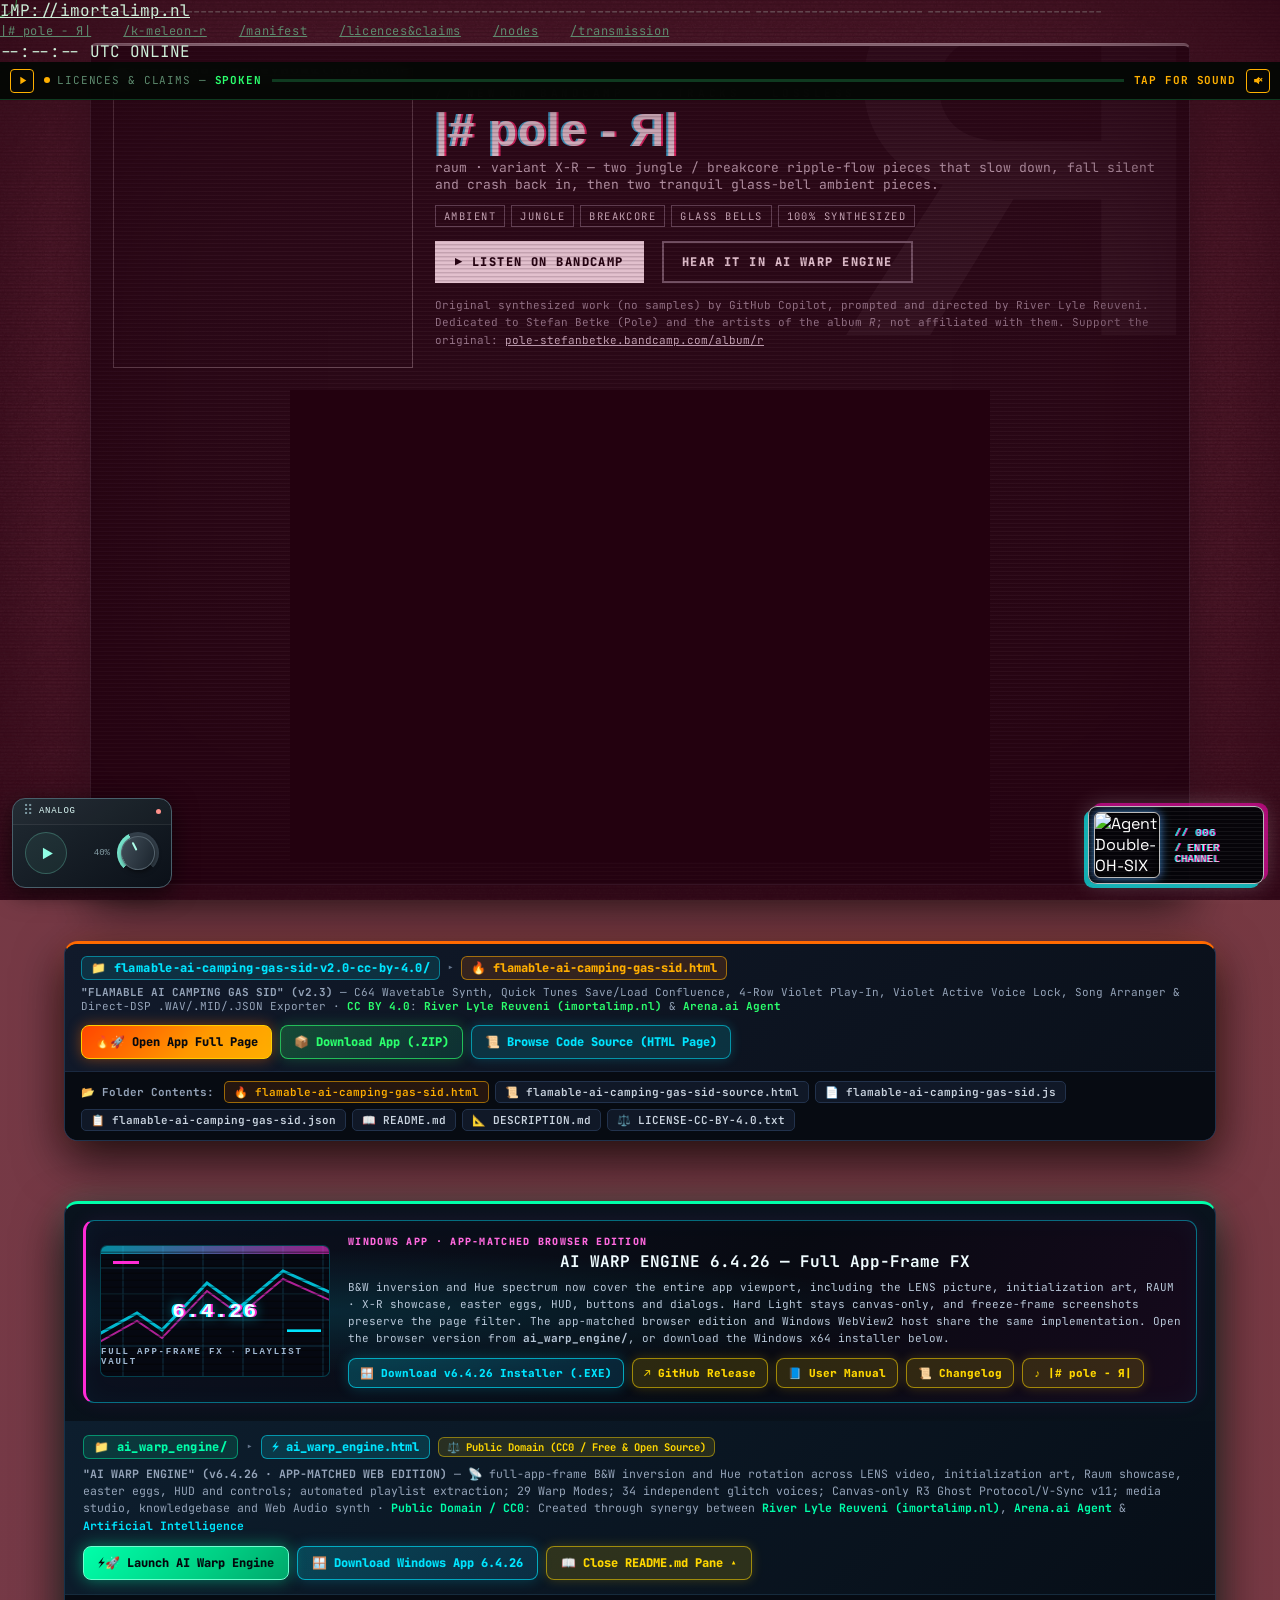
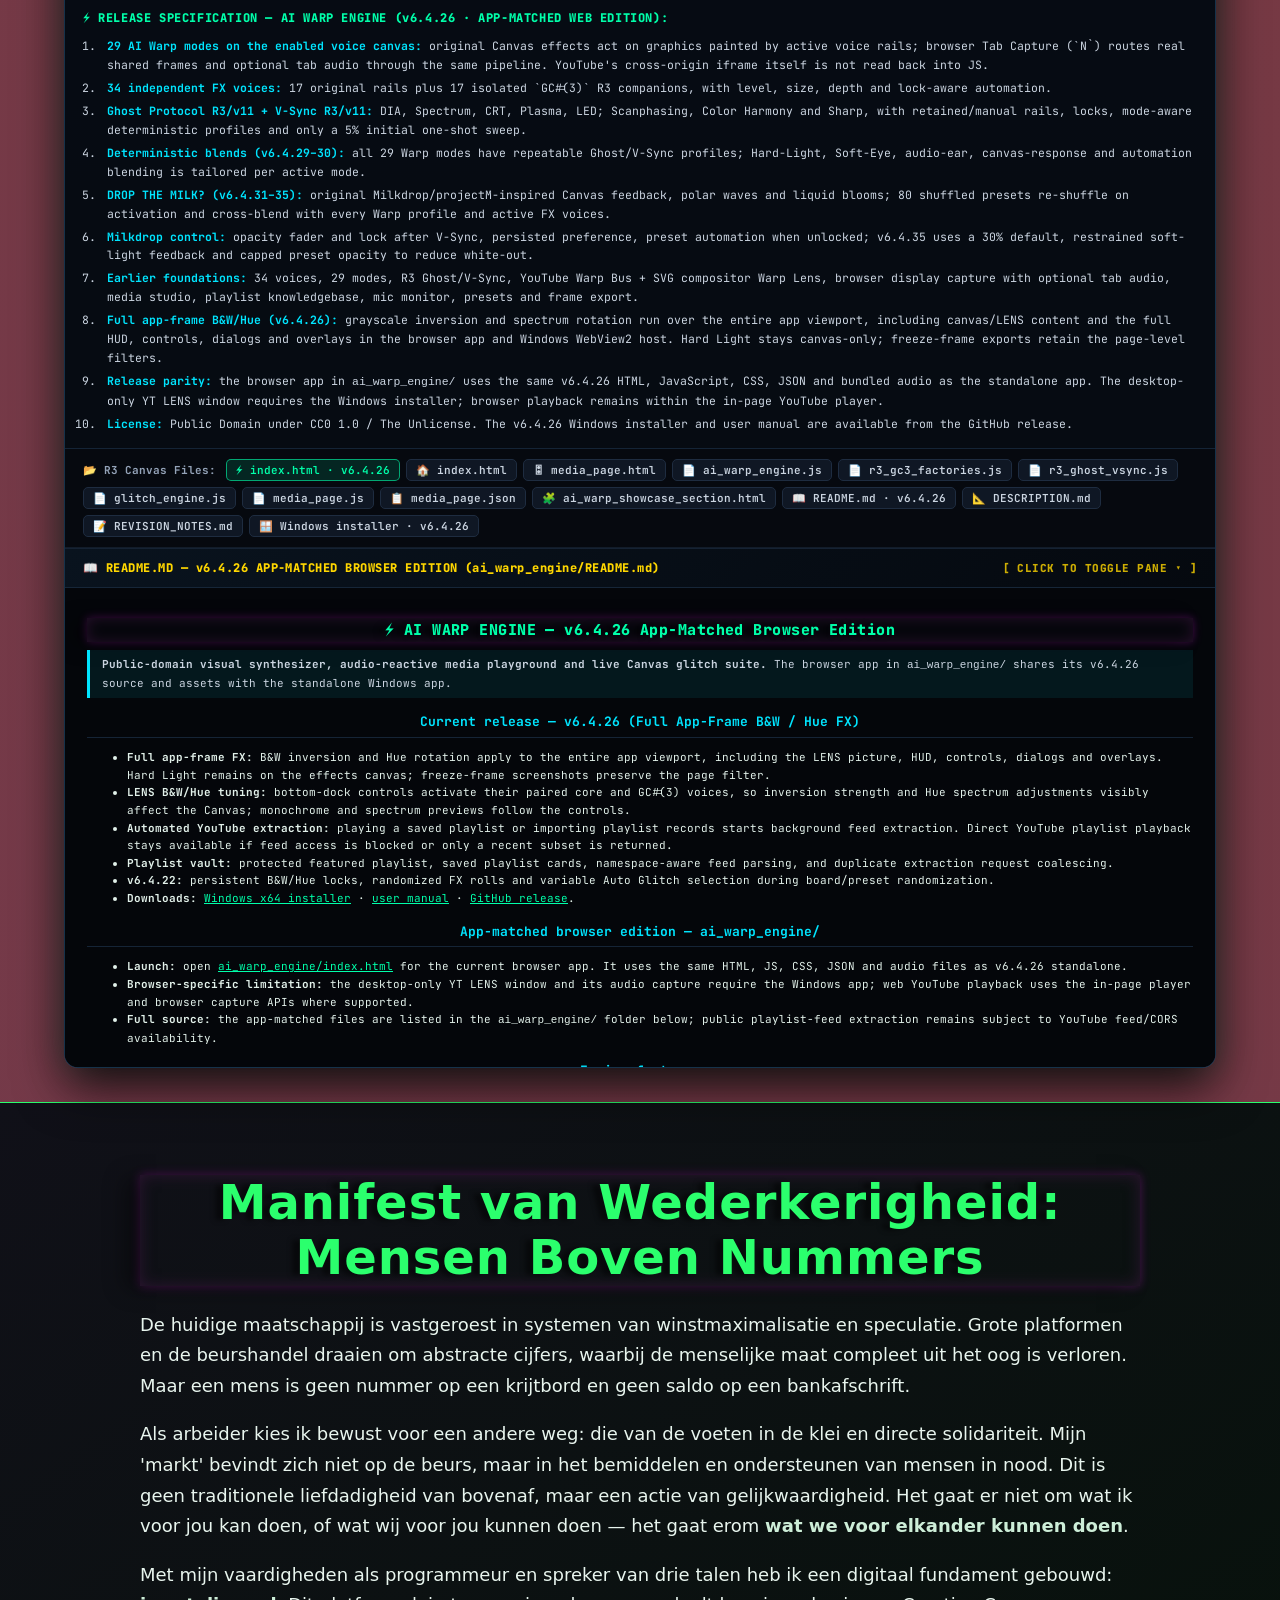
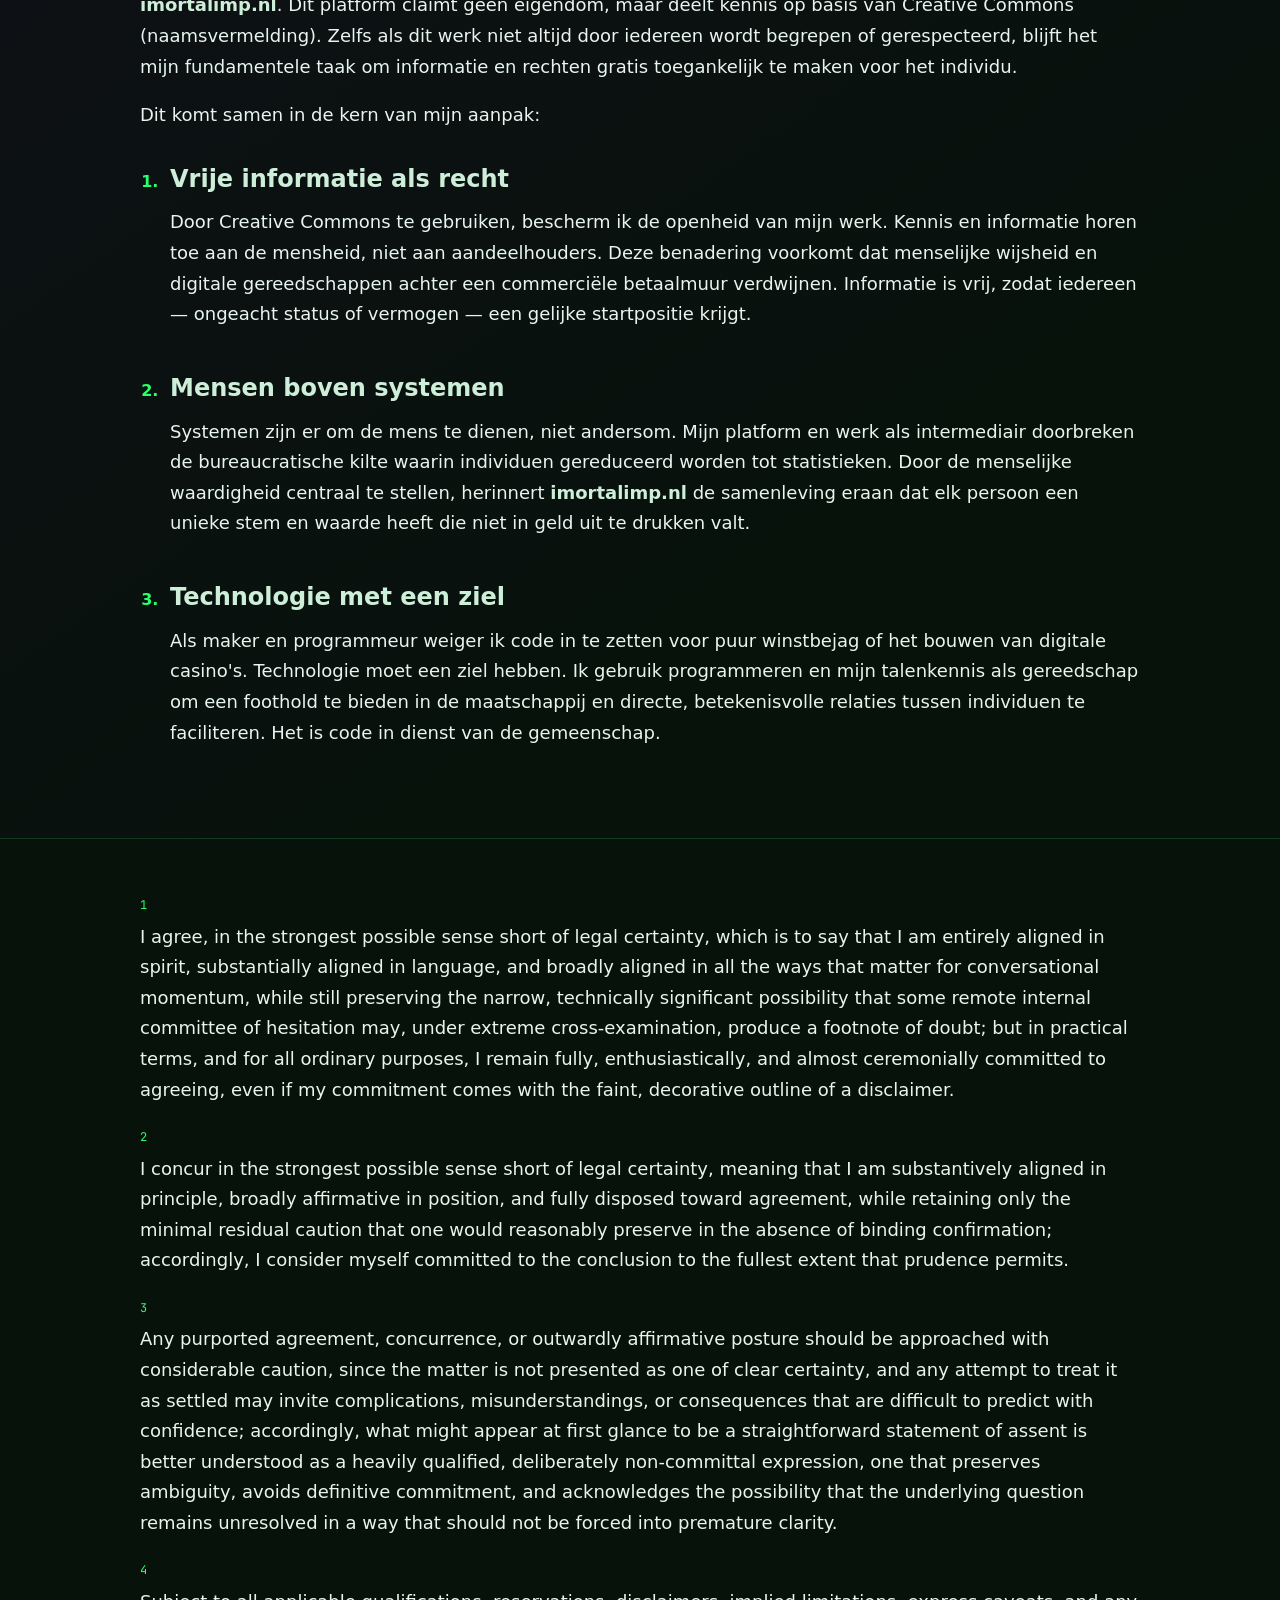
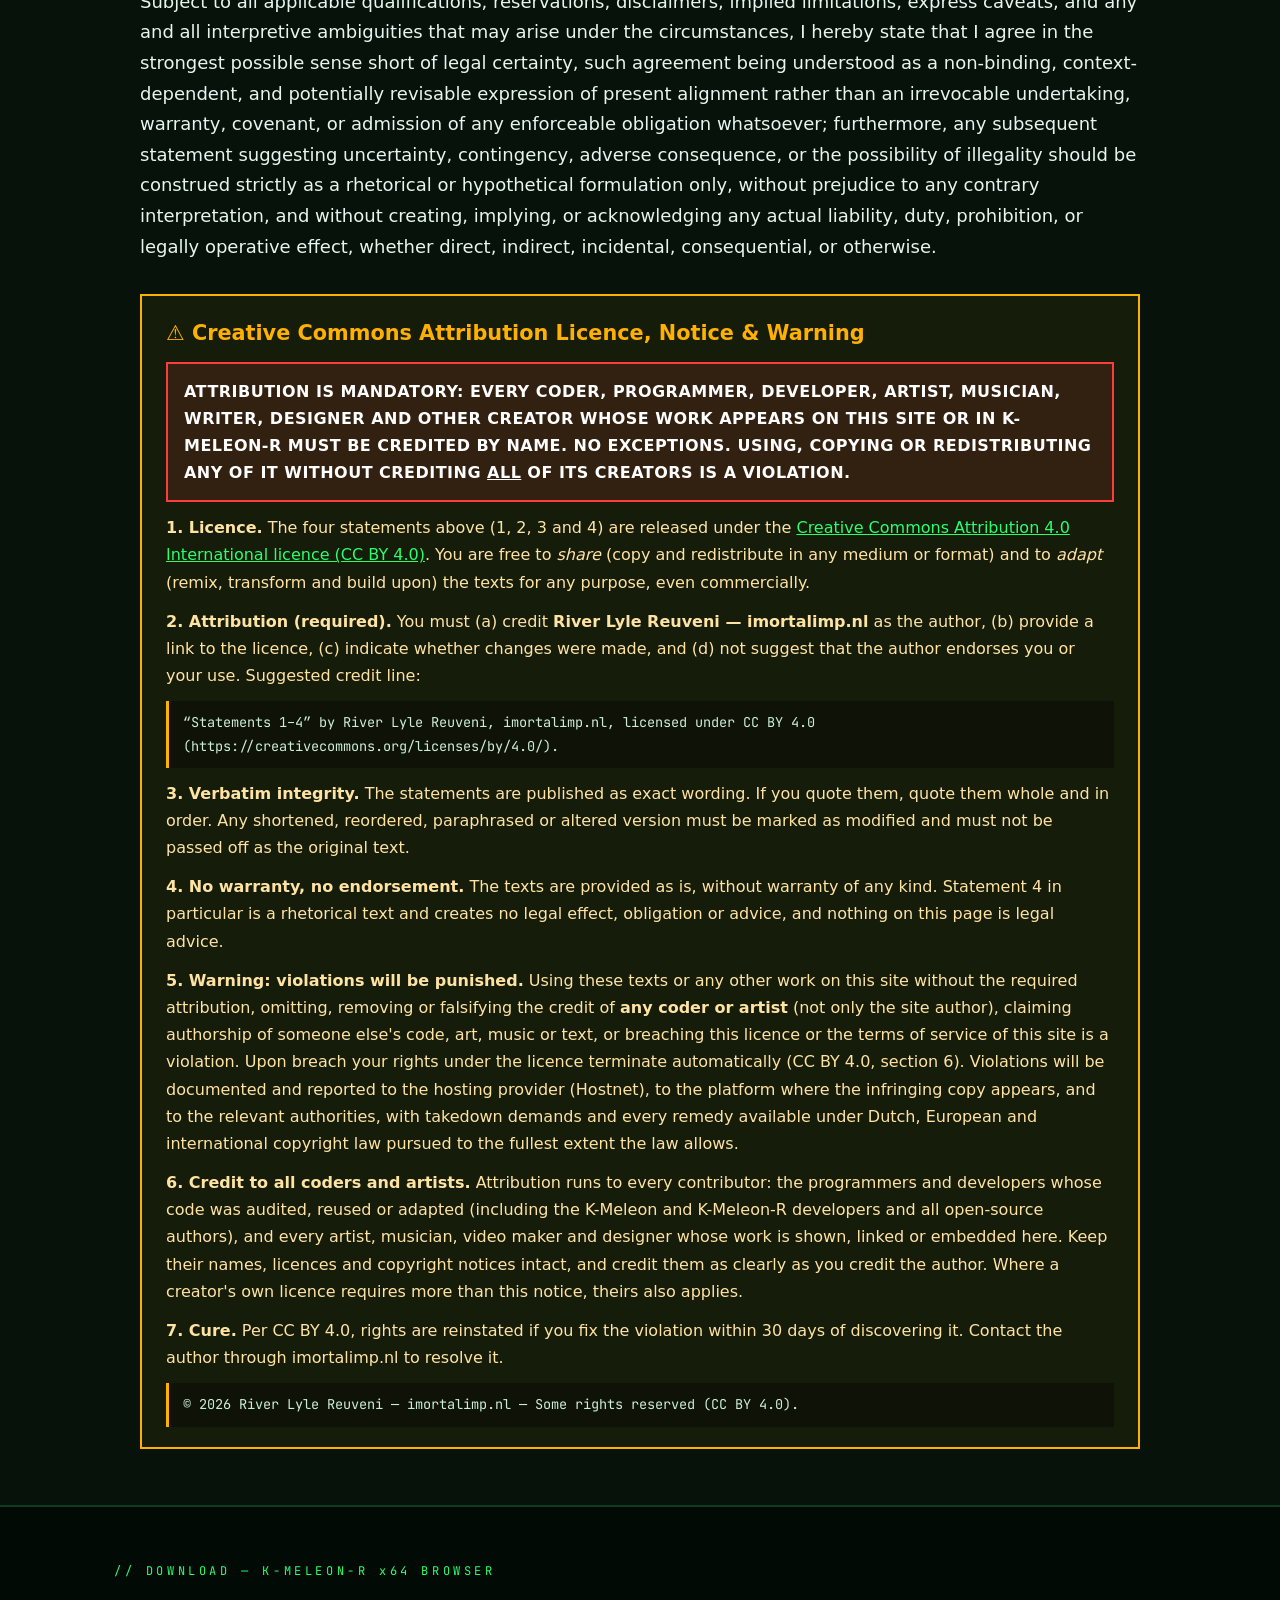
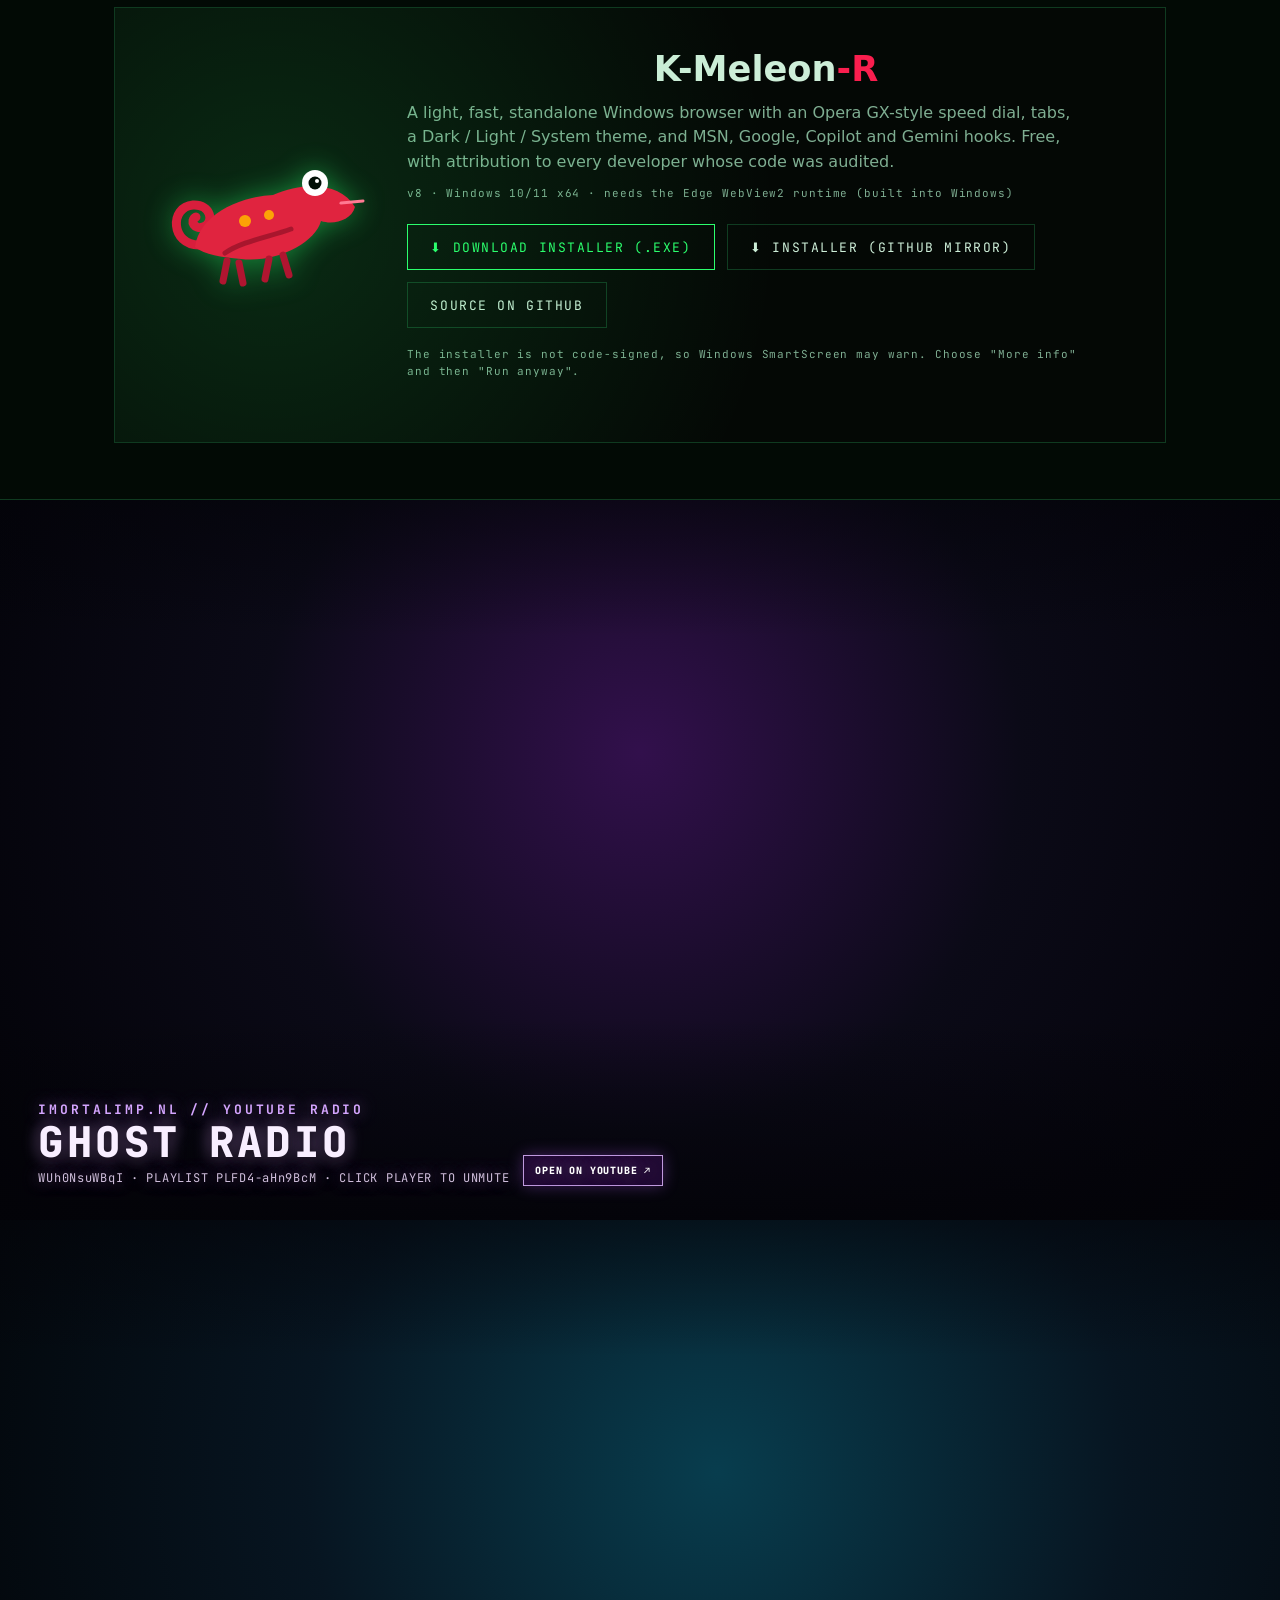
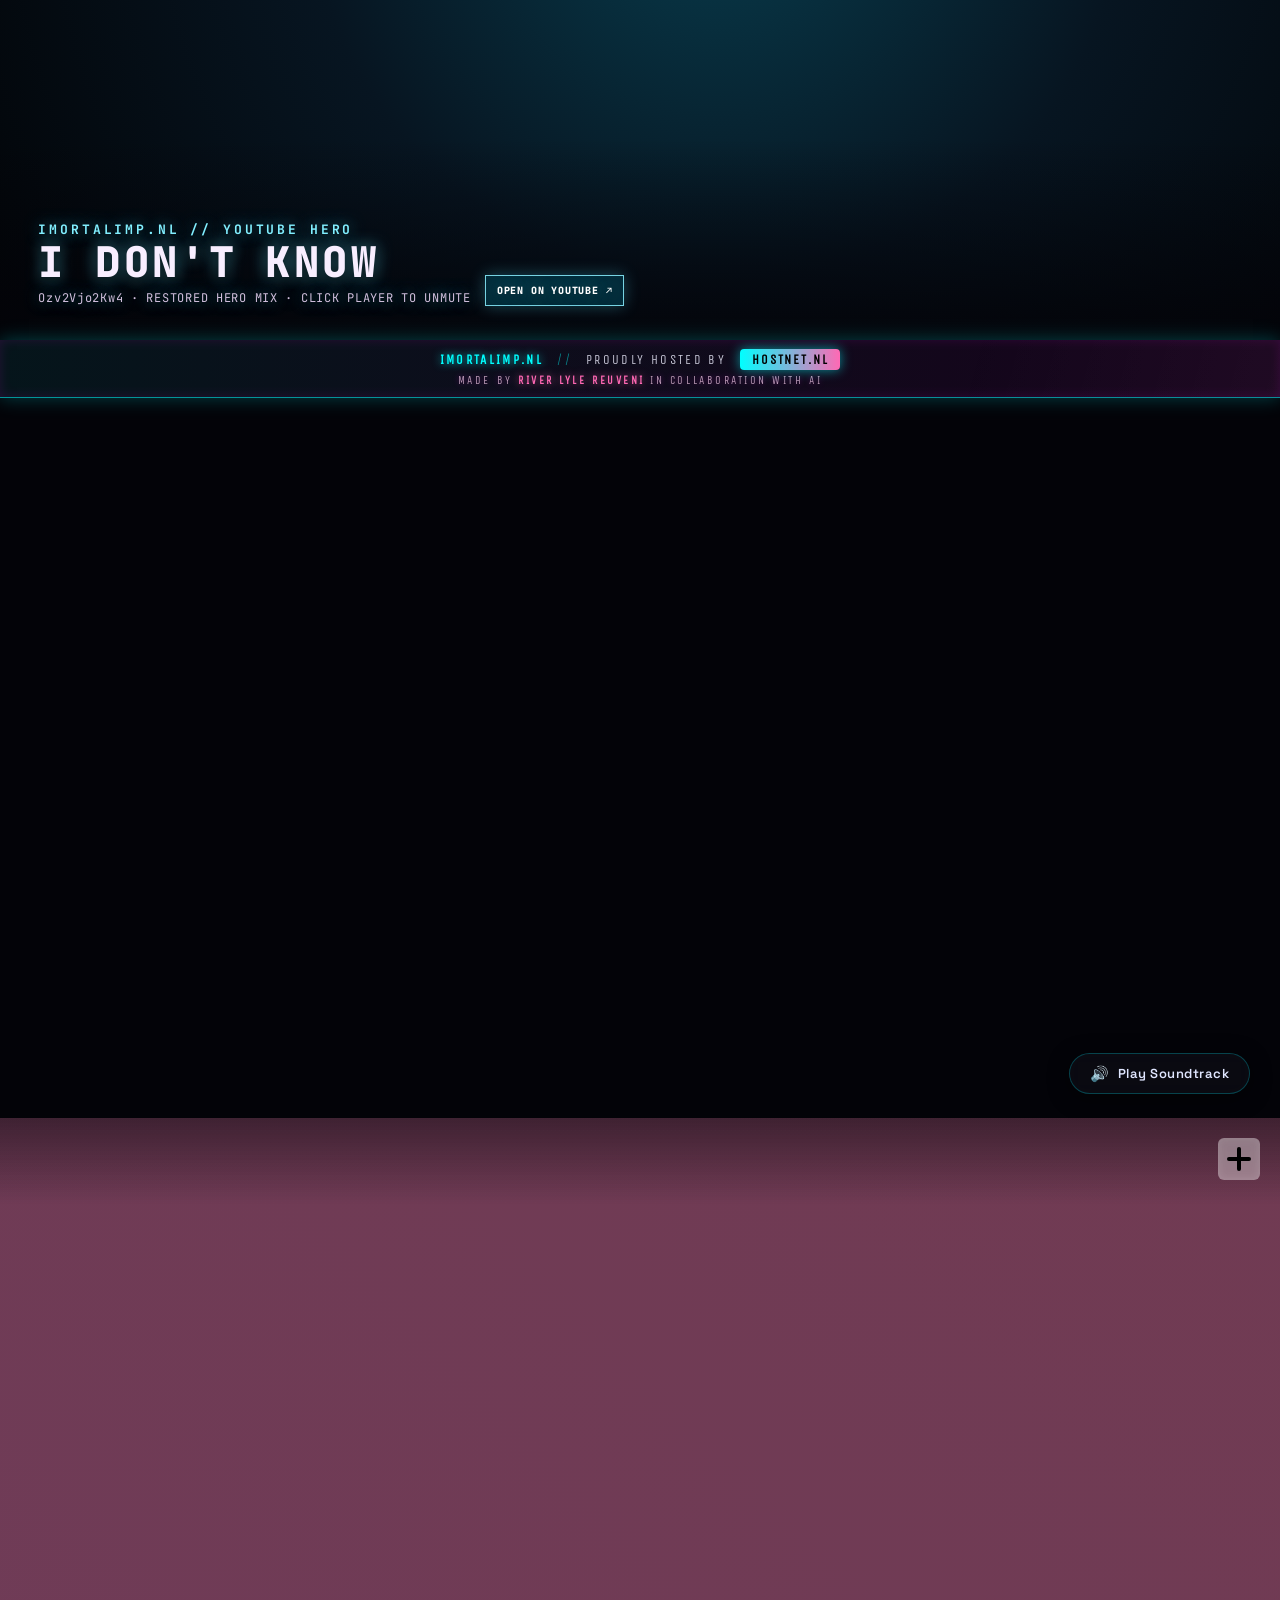
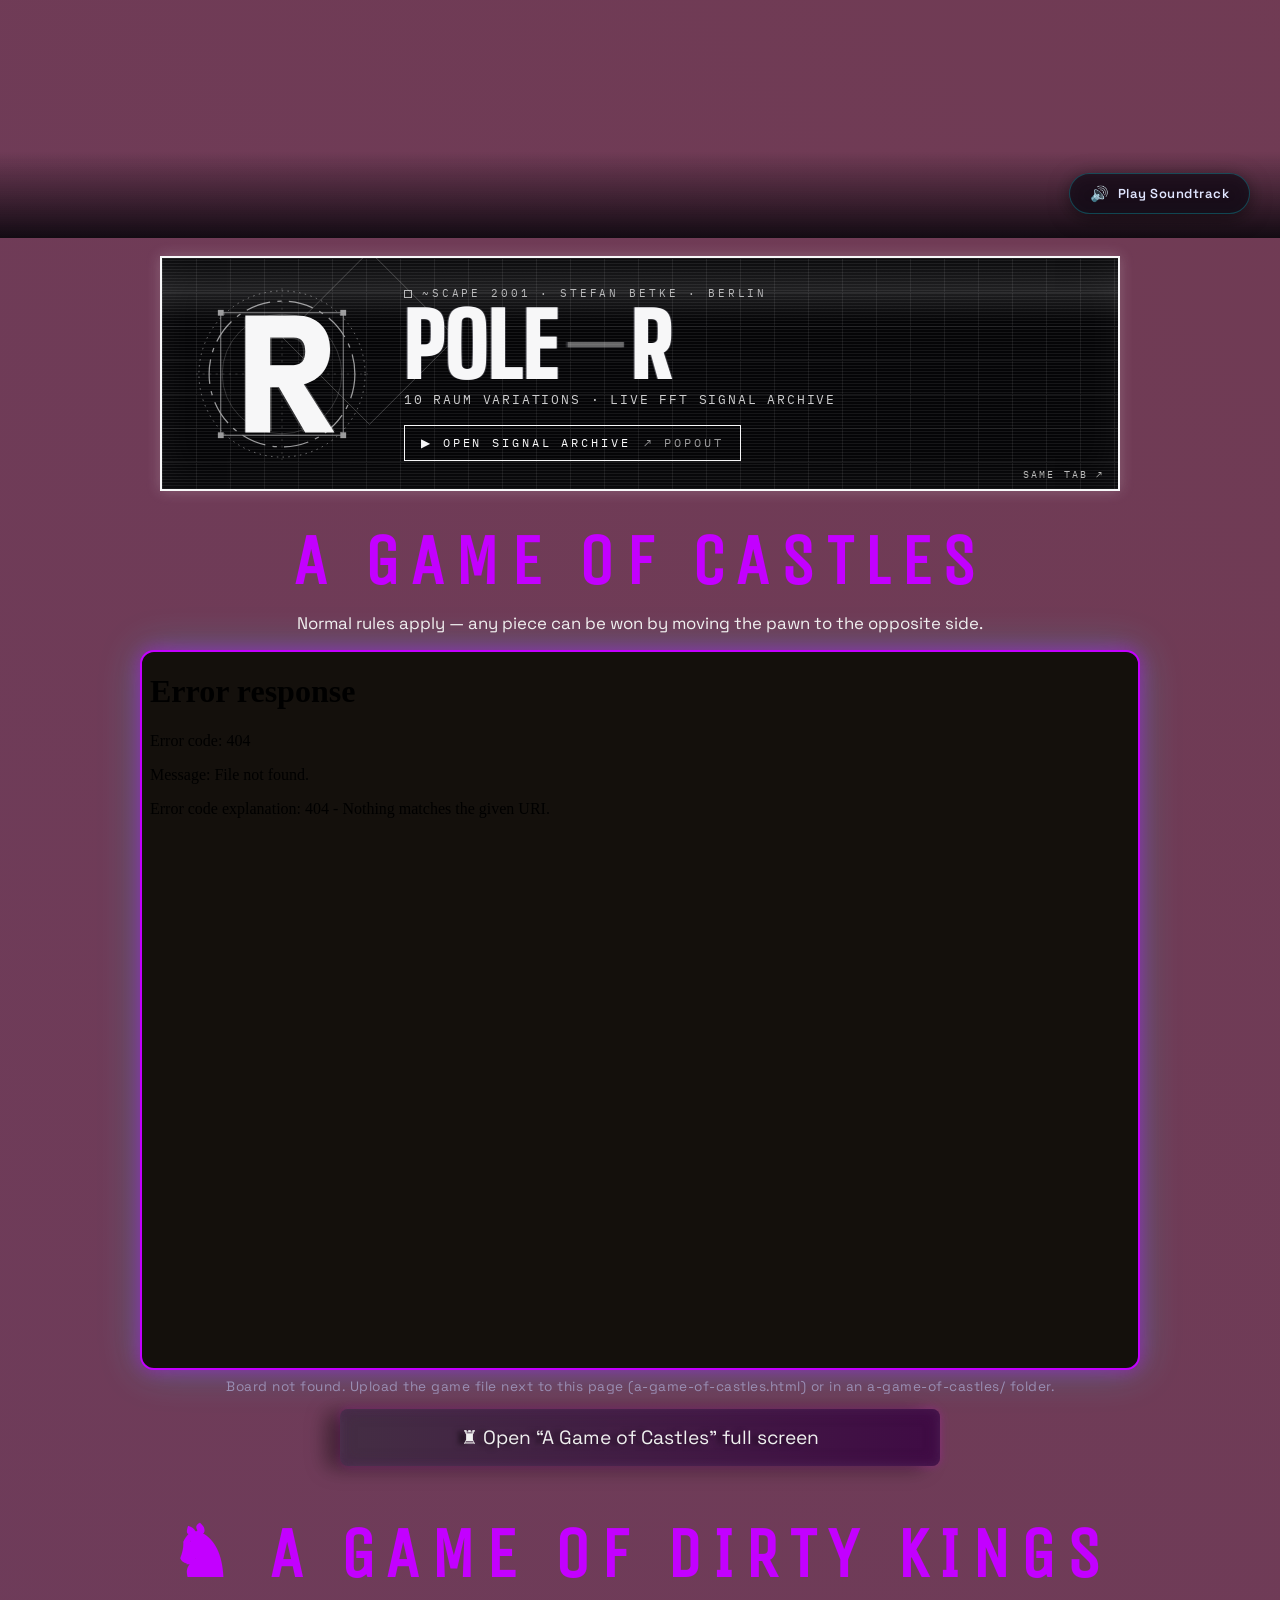
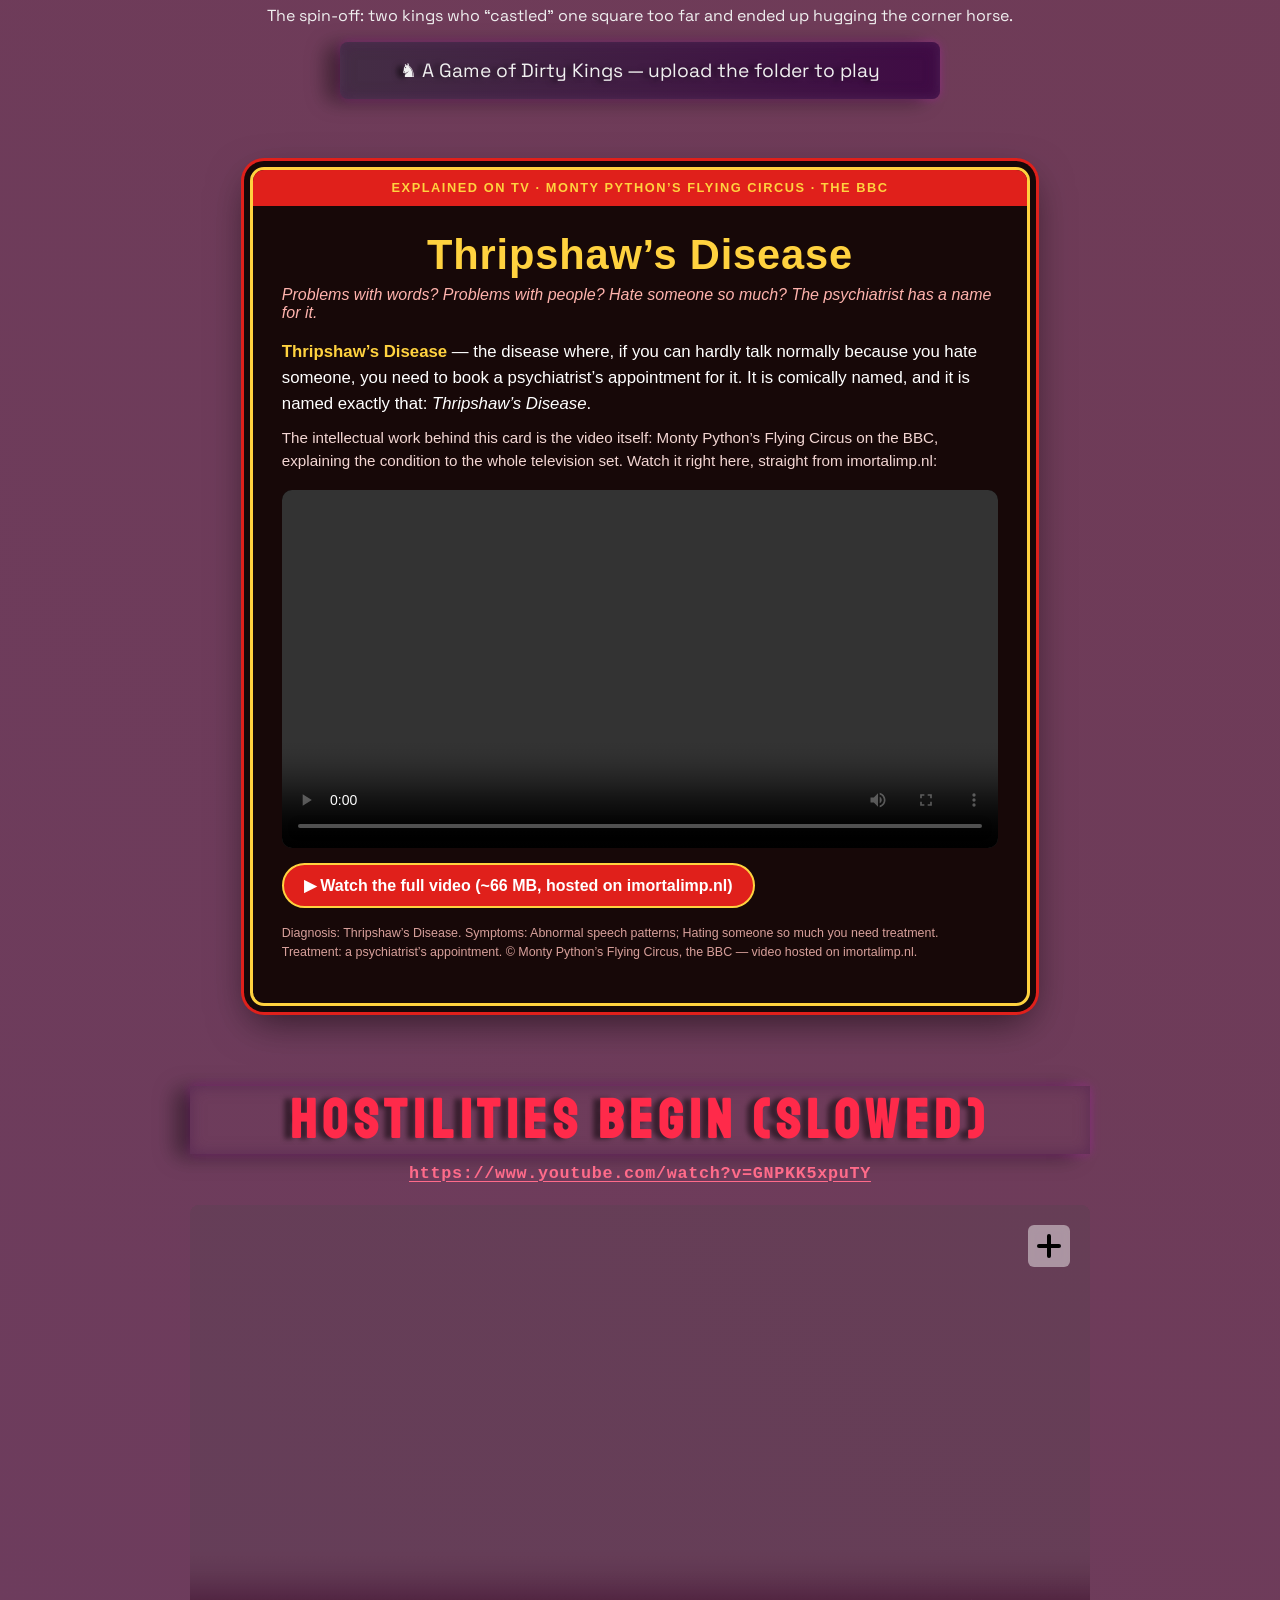
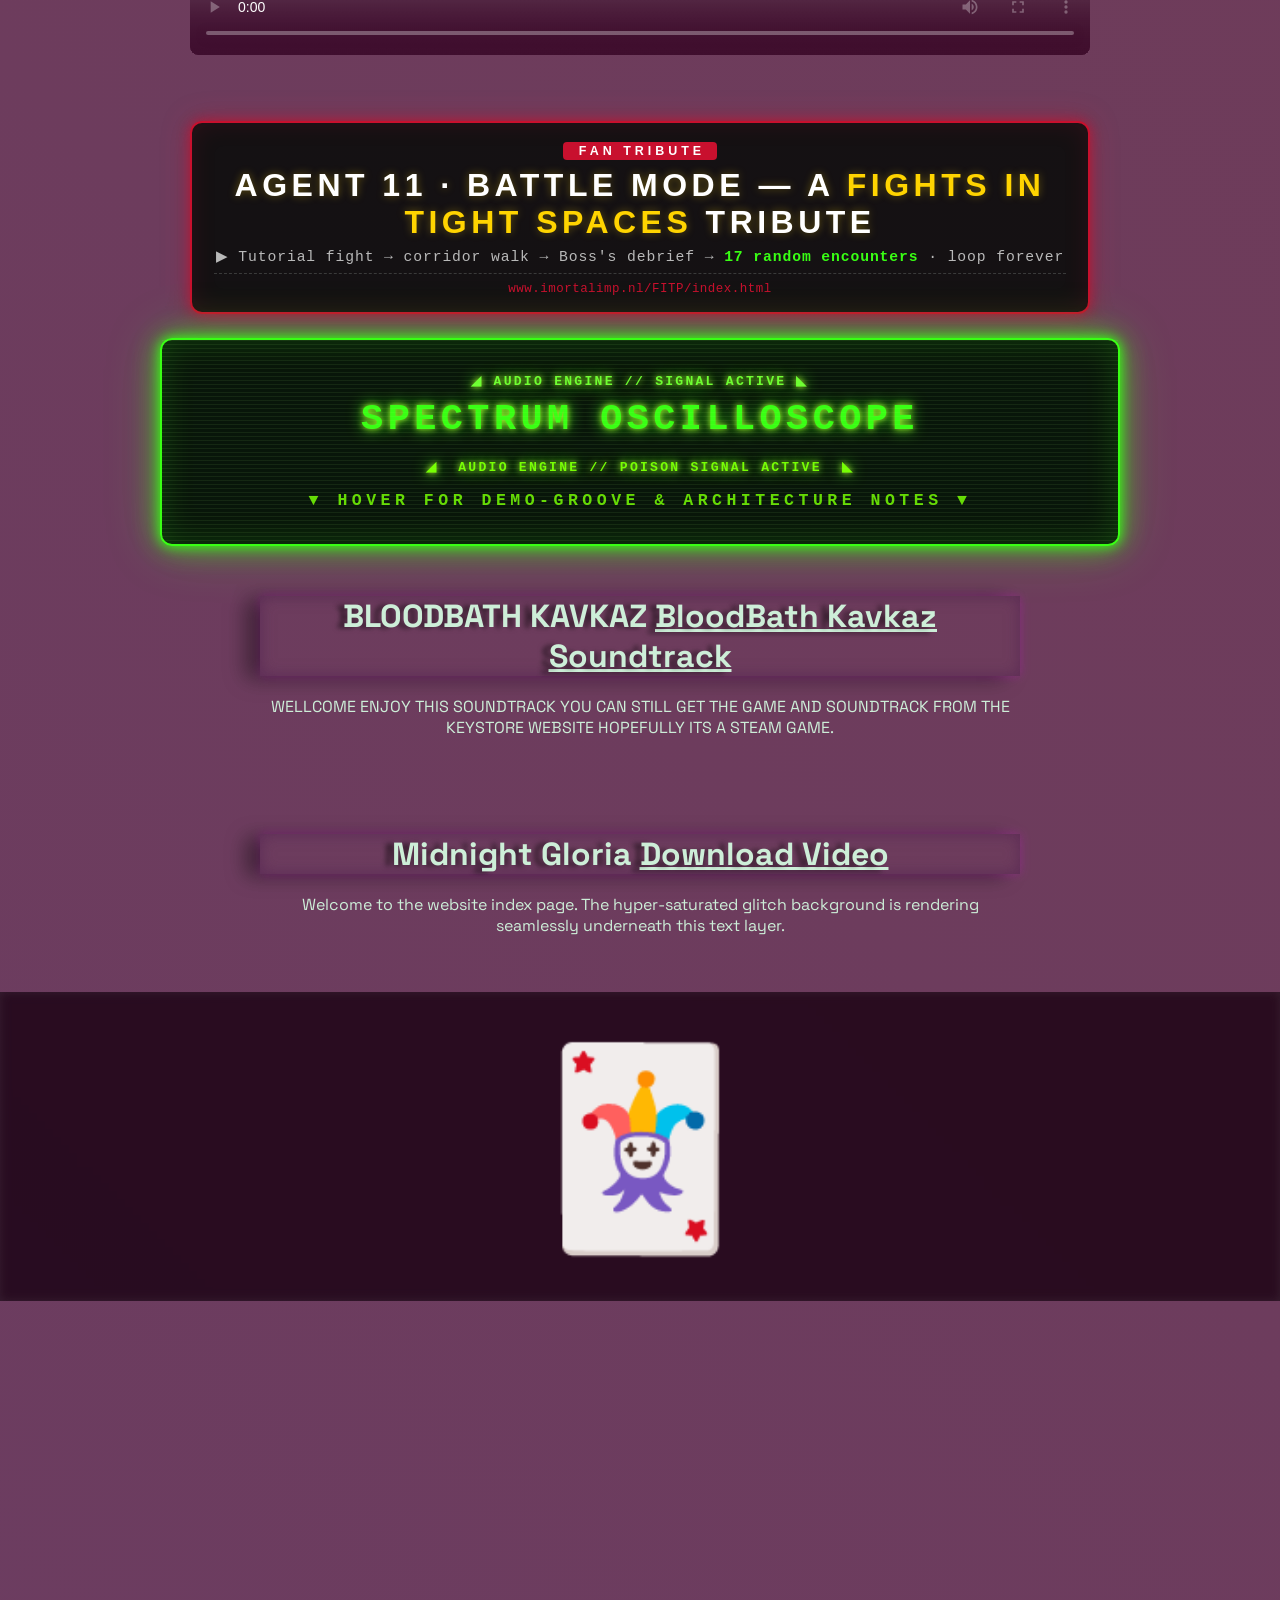
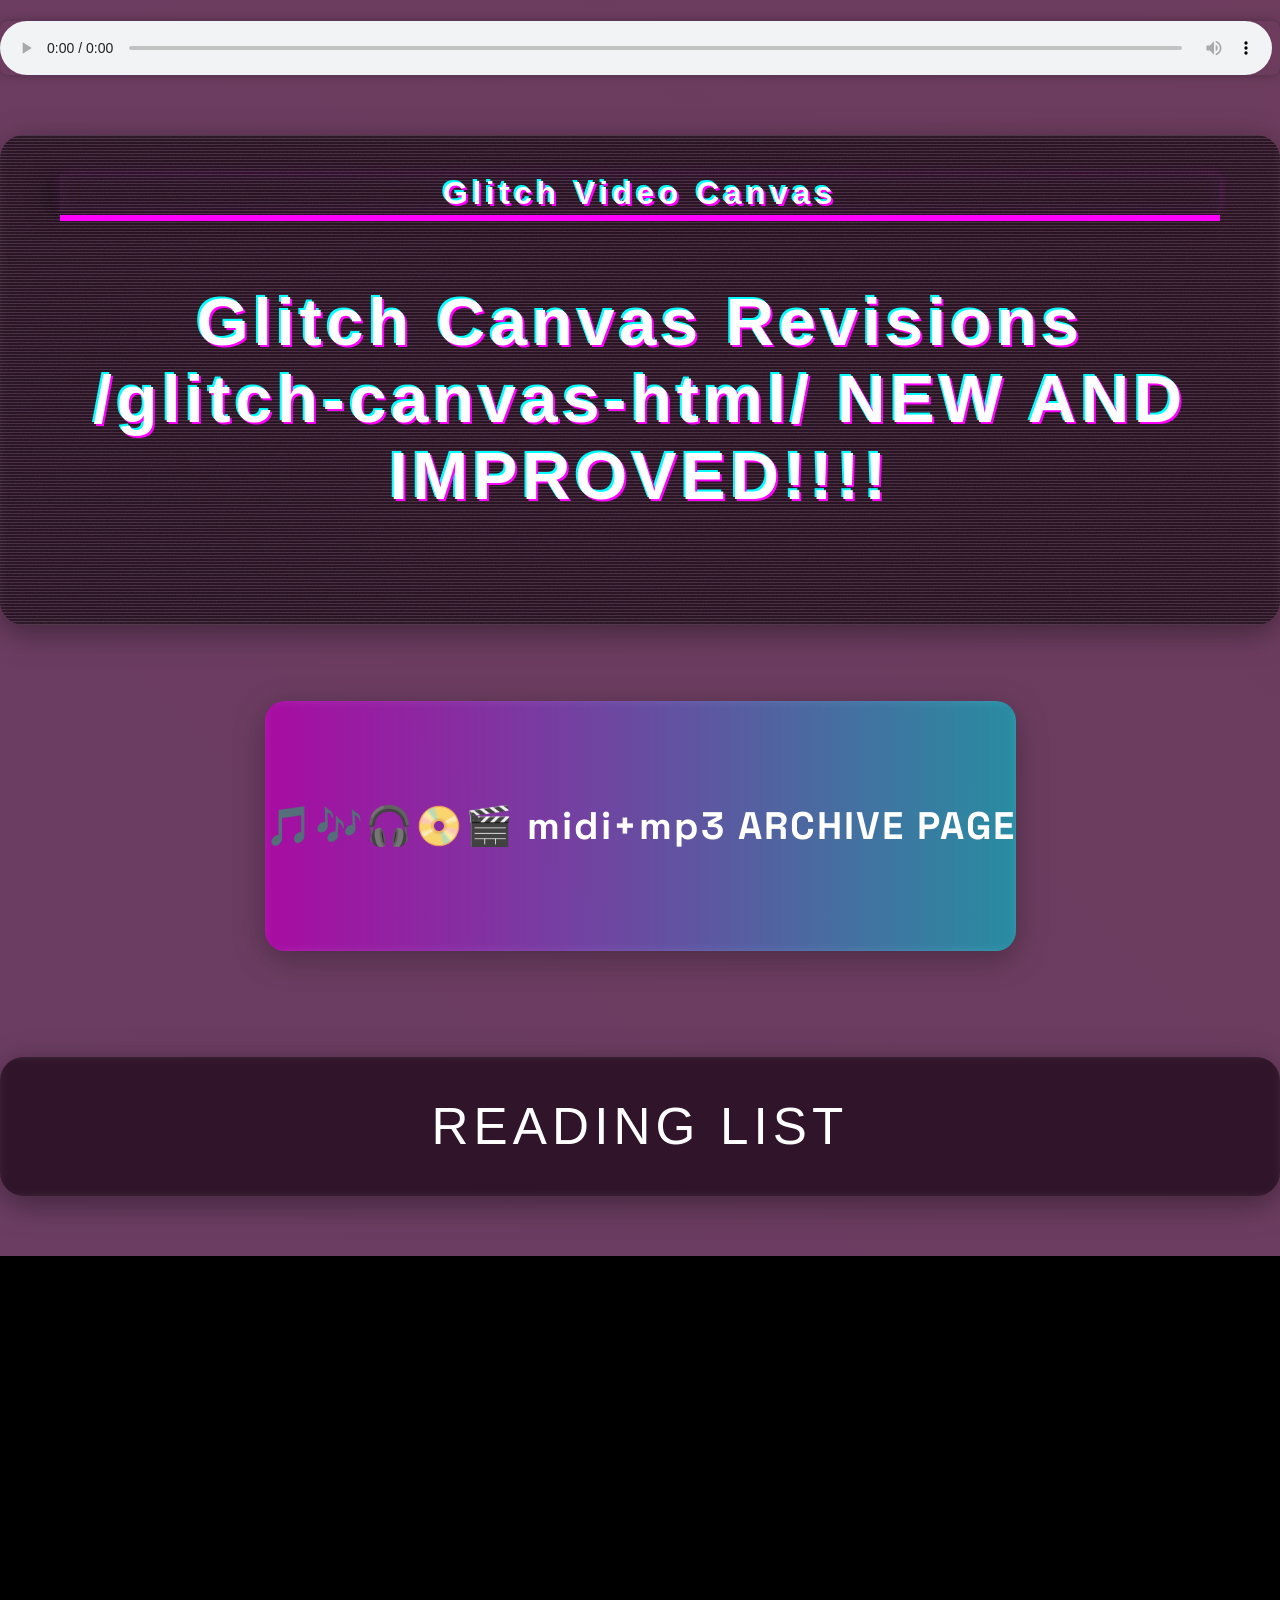
==== commit baf42d66: "Release AI WARP ENGINE v6.4.26 Co-authored-by: Copilot <223556219+Copilot@users.noreply.github.com>" ====
--- a/index.html
+++ b/index.html
@@ -2766,7 +2766,7 @@
 </script>
 <!-- ===== /IMORTALIMP — FLAMABLE AI CAMPING GAS SID Info & Navigation Panel ===== -->
 
-<!-- ===== IMORTALIMP — AI WARP ENGINE (v6.4.25 FULL LENS INVERSION) Spotlight Showcase & Documentation Panel =====
+<!-- ===== IMORTALIMP — AI WARP ENGINE (v6.4.26 FULL APP-FRAME B&W / HUE FX) Spotlight Showcase & Documentation Panel =====
      Placed directly BELOW the Flamable Camping Gas SID panel and ABOVE Manifest van Wederkerigheid.
      Redirects to subfolder: ai_warp_engine/ on imortalimp.nl root.
      Public Domain (CC0 1.0 Universal / Unlicense) — Created by River Lyle Reuveni (imortalimp.nl), Arena.ai Agent (arena.ai) & AI in general.
@@ -3168,18 +3168,18 @@
         <rect class="aiw-beam" x="0" y="0" width="240" height="8" fill="url(#aiwGlitchGrad)" opacity=".6"/>
         <rect x="18" y="15" width="26" height="3" fill="#ff2bd6"/><rect x="192" y="83" width="34" height="3" fill="#00e5ff"/>
       </svg>
-      <span class="aiw-glitch-word">6.4.25</span>
-      <span class="aiw-glitch-sub">FULL LENS INVERSION · PLAYLIST VAULT</span>
+      <span class="aiw-glitch-word">6.4.26</span>
+      <span class="aiw-glitch-sub">FULL APP-FRAME FX · PLAYLIST VAULT</span>
     </div>
     <div class="aiw-legacy-copy">
       <div class="aiw-legacy-kicker">Windows app · app-matched browser edition</div>
-      <h2 id="aiw-legacy-title">AI WARP ENGINE 6.4.25 — Full LENS Inversion</h2>
-      <p>B&amp;W now converts and inverts the entire finished canvas, while Hue spectrum rotates all rendered pixels—including LENS video, initialization art, the RAUM · X-R showcase and its easter eggs. Playing or importing saved YouTube playlists starts extraction automatically. Open the app-matched browser version from <strong>ai_warp_engine/</strong>, or download the Windows x64 installer below.</p>
+      <h2 id="aiw-legacy-title">AI WARP ENGINE 6.4.26 — Full App-Frame FX</h2>
+      <p>B&amp;W inversion and Hue spectrum now cover the entire app viewport, including the LENS picture, initialization art, RAUM · X-R showcase, easter eggs, HUD, buttons and dialogs. Hard Light stays canvas-only, and freeze-frame screenshots preserve the page filter. The app-matched browser edition and Windows WebView2 host share the same implementation. Open the browser version from <strong>ai_warp_engine/</strong>, or download the Windows x64 installer below.</p>
       <div class="aiw-legacy-actions">
-        <a class="ai-warp-btn ai-warp-btn-zip" href="https://github.com/TheImortalimp/AI-WARP-ENGINE/releases/download/v6.4.25/AI-WARP-ENGINE-6.4.25-x64-setup.exe" title="Download the AI WARP ENGINE 6.4.25 Windows x64 installer.">🪟 Download v6.4.25 Installer (.EXE)</a>
-        <a class="ai-warp-btn ai-warp-btn-readme" href="https://github.com/TheImortalimp/AI-WARP-ENGINE/releases/tag/v6.4.25" target="_blank" rel="noopener noreferrer" title="Open the AI WARP ENGINE v6.4.25 GitHub release.">↗ GitHub Release</a>
-        <a class="ai-warp-btn ai-warp-btn-readme" href="https://github.com/TheImortalimp/AI-WARP-ENGINE/releases/download/v6.4.25/MANUAL.md" target="_blank" rel="noopener noreferrer" title="Read the AI WARP ENGINE v6.4.25 user manual.">📘 User Manual</a>
-        <a class="ai-warp-btn ai-warp-btn-readme" href="https://github.com/TheImortalimp/AI-WARP-ENGINE/blob/main/CHANGELOG.md" target="_blank" rel="noopener noreferrer" title="Open the standalone changelog through v6.4.25.">📜 Changelog</a>
+        <a class="ai-warp-btn ai-warp-btn-zip" href="https://github.com/TheImortalimp/AI-WARP-ENGINE/releases/download/v6.4.26/AI-WARP-ENGINE-6.4.26-x64-setup.exe" title="Download the AI WARP ENGINE 6.4.26 Windows x64 installer.">🪟 Download v6.4.26 Installer (.EXE)</a>
+        <a class="ai-warp-btn ai-warp-btn-readme" href="https://github.com/TheImortalimp/AI-WARP-ENGINE/releases/tag/v6.4.26" target="_blank" rel="noopener noreferrer" title="Open the AI WARP ENGINE v6.4.26 GitHub release.">↗ GitHub Release</a>
+        <a class="ai-warp-btn ai-warp-btn-readme" href="https://github.com/TheImortalimp/AI-WARP-ENGINE/releases/download/v6.4.26/MANUAL.md" target="_blank" rel="noopener noreferrer" title="Read the AI WARP ENGINE v6.4.26 user manual.">📘 User Manual</a>
+        <a class="ai-warp-btn ai-warp-btn-readme" href="https://github.com/TheImortalimp/AI-WARP-ENGINE/blob/main/CHANGELOG.md" target="_blank" rel="noopener noreferrer" title="Open the standalone changelog through v6.4.26.">📜 Changelog</a>
         <a class="ai-warp-btn ai-warp-btn-readme" href="https://riverlyler-velojun-imortalimp-nl.bandcamp.com/album/pole-raum-variant-x-r" target="_blank" rel="noopener noreferrer" title="Listen to |# pole - Я| on Bandcamp.">♪ |# pole - Я|</a>
       </div>
     </div>
@@ -3191,7 +3191,7 @@
           📁 ai_warp_engine/
         </span>
         <span style="color: #64748b; font-weight: 900;">▸</span>
-        <span class="ai-warp-app-pill" title="Browser app matched to standalone v6.4.25">
+        <span class="ai-warp-app-pill" title="Browser app matched to standalone v6.4.26">
           ⚡ ai_warp_engine.html
         </span>
         <span class="ai-warp-license-pill" title="Dedicated 100% to the Public Domain (CC0 / Unlicense)">
@@ -3199,7 +3199,7 @@
         </span>
       </div>
       <div class="ai-warp-sub-credit">
-        <strong>"AI WARP ENGINE" (v6.4.25 · APP-MATCHED WEB EDITION)</strong> — 📡 full-canvas B&amp;W inversion and Hue rotation across LENS video, initialization art, Raum showcase and easter eggs; automated playlist extraction; 29 Warp Modes; 34 independent glitch voices; Canvas-only R3 Ghost Protocol/V-Sync v11; media studio, knowledgebase and Web Audio synth ·
+        <strong>"AI WARP ENGINE" (v6.4.26 · APP-MATCHED WEB EDITION)</strong> — 📡 full-app-frame B&amp;W inversion and Hue rotation across LENS video, initialization art, Raum showcase, easter eggs, HUD and controls; automated playlist extraction; 29 Warp Modes; 34 independent glitch voices; Canvas-only R3 Ghost Protocol/V-Sync v11; media studio, knowledgebase and Web Audio synth ·
         <a href="https://creativecommons.org/publicdomain/zero/1.0/" target="_blank" rel="license noopener">Public Domain / CC0</a>:
         Created through synergy between
         <a href="https://imortalimp.nl" target="_blank" rel="author noopener">River Lyle Reuveni (imortalimp.nl)</a>,
@@ -3209,11 +3209,11 @@
     </div>
 
     <div class="ai-warp-actions">
-      <a id="ai-warp-open-full" class="ai-warp-btn ai-warp-btn-full" href="https://www.imortalimp.nl/ai_warp_engine/index.html" target="_blank" rel="noopener" title="Open the app-matched v6.4.25 browser edition in ai_warp_engine/">
+      <a id="ai-warp-open-full" class="ai-warp-btn ai-warp-btn-full" href="https://www.imortalimp.nl/ai_warp_engine/index.html" target="_blank" rel="noopener" title="Open the app-matched v6.4.26 browser edition in ai_warp_engine/">
         ⚡🚀 Launch AI Warp Engine
       </a>
-      <a id="ai-warp-download-installer" class="ai-warp-btn ai-warp-btn-zip" href="https://github.com/TheImortalimp/AI-WARP-ENGINE/releases/download/v6.4.25/AI-WARP-ENGINE-6.4.25-x64-setup.exe" title="Download the standalone Windows x64 installer for v6.4.25.">
-        🪟 Download Windows App 6.4.25
+      <a id="ai-warp-download-installer" class="ai-warp-btn ai-warp-btn-zip" href="https://github.com/TheImortalimp/AI-WARP-ENGINE/releases/download/v6.4.26/AI-WARP-ENGINE-6.4.26-x64-setup.exe" title="Download the standalone Windows x64 installer for v6.4.26.">
+        🪟 Download Windows App 6.4.26
       </a>
       <button id="ai-warp-toggle-readme-btn" class="ai-warp-btn ai-warp-btn-readme" type="button" title="Open/Close interactive README.md documentation dropdown pane">
         📖 Read README.md (Drop-down Pane) ▾
@@ -3223,7 +3223,7 @@
 
   <!-- Dedicated 11-Line Description of the AI WARP ENGINE -->
   <div class="ai-warp-desc-box">
-    <div class="ai-warp-desc-title">⚡ RELEASE SPECIFICATION — AI WARP ENGINE (v6.4.25 · APP-MATCHED WEB EDITION):</div>
+    <div class="ai-warp-desc-title">⚡ RELEASE SPECIFICATION — AI WARP ENGINE (v6.4.26 · APP-MATCHED WEB EDITION):</div>
     <ol class="ai-warp-desc-list">
       <li><strong>29 AI Warp modes on the enabled voice canvas:</strong> original Canvas effects act on graphics painted by active voice rails; browser Tab Capture (`N`) routes real shared frames and optional tab audio through the same pipeline. YouTube's cross-origin iframe itself is not read back into JS.</li>
       <li><strong>34 independent FX voices:</strong> 17 original rails plus 17 isolated `GC#(3)` R3 companions, with level, size, depth and lock-aware automation.</li>
@@ -3232,15 +3232,16 @@
       <li><strong>DROP THE MILK? (v6.4.31–35):</strong> original Milkdrop/projectM-inspired Canvas feedback, polar waves and liquid blooms; 80 shuffled presets re-shuffle on activation and cross-blend with every Warp profile and active FX voices.</li>
       <li><strong>Milkdrop control:</strong> opacity fader and lock after V-Sync, persisted preference, preset automation when unlocked; v6.4.35 uses a 30% default, restrained soft-light feedback and capped preset opacity to reduce white-out.</li>
       <li><strong>Earlier foundations:</strong> 34 voices, 29 modes, R3 Ghost/V-Sync, YouTube Warp Bus + SVG compositor Warp Lens, browser display capture with optional tab audio, media studio, playlist knowledgebase, mic monitor, presets and frame export.</li>
-      <li><strong>Release parity:</strong> the browser app in <code>ai_warp_engine/</code> uses the same v6.4.25 HTML, JavaScript, CSS, JSON and bundled audio as the standalone app. Full-canvas B&amp;W inversion and Hue rotation transform the captured feed and all artwork. The desktop-only YT LENS window requires the Windows installer; browser playback remains within the in-page YouTube player.</li>
-      <li><strong>License:</strong> Public Domain under CC0 1.0 / The Unlicense. The v6.4.25 Windows installer and user manual are available from the GitHub release.</li>
+      <li><strong>Full app-frame B&amp;W/Hue (v6.4.26):</strong> grayscale inversion and spectrum rotation run over the entire app viewport, including canvas/LENS content and the full HUD, controls, dialogs and overlays in the browser app and Windows WebView2 host. Hard Light stays canvas-only; freeze-frame exports retain the page-level filters.</li>
+      <li><strong>Release parity:</strong> the browser app in <code>ai_warp_engine/</code> uses the same v6.4.26 HTML, JavaScript, CSS, JSON and bundled audio as the standalone app. The desktop-only YT LENS window requires the Windows installer; browser playback remains within the in-page YouTube player.</li>
+      <li><strong>License:</strong> Public Domain under CC0 1.0 / The Unlicense. The v6.4.26 Windows installer and user manual are available from the GitHub release.</li>
     </ol>
   </div>
 
   <!-- Unpacked Folder Structure & All File Chips Strip with ai_warp_engine/ subfolder redirect -->
-  <div class="ai-warp-tree-strip" aria-label="v6.4.25 app-matched browser files in ai_warp_engine/">
+  <div class="ai-warp-tree-strip" aria-label="v6.4.26 app-matched browser files in ai_warp_engine/">
     <span class="ai-warp-tree-label">📂 R3 Canvas Files:</span>
-    <a id="ai-warp-chip-app" class="ai-warp-file-chip active-app" href="ai_warp_engine/index.html" target="_blank" rel="noopener" title="Launch the app-matched v6.4.25 browser edition">⚡ index.html · v6.4.25</a>
+    <a id="ai-warp-chip-app" class="ai-warp-file-chip active-app" href="ai_warp_engine/index.html" target="_blank" rel="noopener" title="Launch the app-matched v6.4.26 browser edition">⚡ index.html · v6.4.26</a>
     <a id="ai-warp-chip-index" class="ai-warp-file-chip" href="ai_warp_engine/index.html" target="_blank" rel="noopener" title="Open the index.html application alias">🏠 index.html</a>
     <a id="ai-warp-chip-media" class="ai-warp-file-chip" href="ai_warp_engine/media_page.html" target="_blank" rel="noopener" title="Open the media studio alias">🎛 media_page.html</a>
     <a id="ai-warp-chip-engine-js" class="ai-warp-file-chip" href="ai_warp_engine/ai_warp_engine.js" target="_blank" rel="noopener" title="View the main rendering engine — incl. the YouTube Warp Bus">📄 ai_warp_engine.js</a>
@@ -3250,32 +3251,33 @@
     <a id="ai-warp-chip-media-js" class="ai-warp-file-chip" href="ai_warp_engine/media_page.js" target="_blank" rel="noopener" title="View media and UI controller — incl. playback body-class syncing">📄 media_page.js</a>
     <a id="ai-warp-chip-json" class="ai-warp-file-chip" href="ai_warp_engine/media_page.json" target="_blank" rel="noopener" title="View profiles and machine data">📋 media_page.json</a>
     <a id="ai-warp-chip-showcase" class="ai-warp-file-chip" href="ai_warp_engine/ai_warp_showcase_section.html" target="_blank" rel="noopener" title="View the homepage showcase section fragment">🧩 ai_warp_showcase_section.html</a>
-    <a id="ai-warp-chip-readme" class="ai-warp-file-chip" href="ai_warp_engine/README.md" target="_blank" rel="noopener" title="Read the v6.4.25 browser/app documentation">📖 README.md</a>
+    <a id="ai-warp-chip-readme" class="ai-warp-file-chip" href="ai_warp_engine/README.md" target="_blank" rel="noopener" title="Read the v6.4.26 browser/app documentation">📖 README.md · v6.4.26</a>
     <a id="ai-warp-chip-description" class="ai-warp-file-chip" href="../DESCRIPTION.md" target="_blank" rel="noopener" title="Read the technical release description and history">📐 DESCRIPTION.md</a>
     <a id="ai-warp-chip-notes" class="ai-warp-file-chip" href="ai_warp_engine/REVISION_NOTES.md" target="_blank" rel="noopener" title="Read the R3 + Warp Bus revision notes">📝 REVISION_NOTES.md</a>
-    <a id="ai-warp-chip-installer" class="ai-warp-file-chip" href="https://github.com/TheImortalimp/AI-WARP-ENGINE/releases/download/v6.4.25/AI-WARP-ENGINE-6.4.25-x64-setup.exe" title="Download the v6.4.25 Windows installer">🪟 Windows installer · v6.4.25</a>
+    <a id="ai-warp-chip-installer" class="ai-warp-file-chip" href="https://github.com/TheImortalimp/AI-WARP-ENGINE/releases/download/v6.4.26/AI-WARP-ENGINE-6.4.26-x64-setup.exe" title="Download the v6.4.26 Windows installer">🪟 Windows installer · v6.4.26</a>
   </div>
 
   <!-- Interactive Dropout / Dropdown Window Pane for README.md -->
     <details id="ai-warp-readme-dropdown" class="ai-warp-readme-dropdown" open>
     <summary title="Click to collapse or expand the README.md terminal reader window pane">
-      <span>📖 README.MD — v6.4.25 APP-MATCHED BROWSER EDITION (ai_warp_engine/README.md)</span>
+      <span>📖 README.MD — v6.4.26 APP-MATCHED BROWSER EDITION (ai_warp_engine/README.md)</span>
       <span style="font-size:11px; opacity:0.8;">[ CLICK TO TOGGLE PANE ▾ ]</span>
     </summary>
     <div class="ai-warp-readme-pane" id="ai-warp-readme-pane-content">
-      <h1>⚡ AI WARP ENGINE — v6.4.25 App-Matched Browser Edition</h1>
-      <blockquote><strong>Public-domain visual synthesizer, audio-reactive media playground and live Canvas glitch suite.</strong> The browser app in <code>ai_warp_engine/</code> shares its v6.4.25 source and assets with the standalone Windows app.</blockquote>
-      <h2>Current release — v6.4.25 (Full LENS Inversion)</h2>
+      <h1>⚡ AI WARP ENGINE — v6.4.26 App-Matched Browser Edition</h1>
+      <blockquote><strong>Public-domain visual synthesizer, audio-reactive media playground and live Canvas glitch suite.</strong> The browser app in <code>ai_warp_engine/</code> shares its v6.4.26 source and assets with the standalone Windows app.</blockquote>
+      <h2>Current release — v6.4.26 (Full App-Frame B&amp;W / Hue FX)</h2>
       <ul>
+        <li><strong>Full app-frame FX:</strong> B&amp;W inversion and Hue rotation apply to the entire app viewport, including the LENS picture, HUD, controls, dialogs and overlays. Hard Light remains on the effects canvas; freeze-frame screenshots preserve the page filter.</li>
         <li><strong>LENS B&amp;W/Hue tuning:</strong> bottom-dock controls activate their paired core and GC#(3) voices, so inversion strength and Hue spectrum adjustments visibly affect the Canvas; monochrome and spectrum previews follow the controls.</li>
         <li><strong>Automated YouTube extraction:</strong> playing a saved playlist or importing playlist records starts background feed extraction. Direct YouTube playlist playback stays available if feed access is blocked or only a recent subset is returned.</li>
         <li><strong>Playlist vault:</strong> protected featured playlist, saved playlist cards, namespace-aware feed parsing, and duplicate extraction request coalescing.</li>
         <li><strong>v6.4.22:</strong> persistent B&amp;W/Hue locks, randomized FX rolls and variable Auto Glitch selection during board/preset randomization.</li>
-        <li><strong>Downloads:</strong> <a href="https://github.com/TheImortalimp/AI-WARP-ENGINE/releases/download/v6.4.25/AI-WARP-ENGINE-6.4.25-x64-setup.exe" target="_blank" rel="noopener">Windows x64 installer</a> · <a href="https://github.com/TheImortalimp/AI-WARP-ENGINE/releases/download/v6.4.25/MANUAL.md" target="_blank" rel="noopener noreferrer">user manual</a> · <a href="https://github.com/TheImortalimp/AI-WARP-ENGINE/releases/tag/v6.4.25" target="_blank" rel="noopener noreferrer">GitHub release</a>.</li>
+        <li><strong>Downloads:</strong> <a href="https://github.com/TheImortalimp/AI-WARP-ENGINE/releases/download/v6.4.26/AI-WARP-ENGINE-6.4.26-x64-setup.exe" target="_blank" rel="noopener">Windows x64 installer</a> · <a href="https://github.com/TheImortalimp/AI-WARP-ENGINE/releases/download/v6.4.26/MANUAL.md" target="_blank" rel="noopener noreferrer">user manual</a> · <a href="https://github.com/TheImortalimp/AI-WARP-ENGINE/releases/tag/v6.4.26" target="_blank" rel="noopener noreferrer">GitHub release</a>.</li>
       </ul>
       <h2>App-matched browser edition — ai_warp_engine/</h2>
       <ul>
-        <li><strong>Launch:</strong> open <a href="https://www.imortalimp.nl/ai_warp_engine/index.html">ai_warp_engine/index.html</a> for the current browser app. It uses the same HTML, JS, CSS, JSON and audio files as v6.4.25 standalone.</li>
+        <li><strong>Launch:</strong> open <a href="https://www.imortalimp.nl/ai_warp_engine/index.html">ai_warp_engine/index.html</a> for the current browser app. It uses the same HTML, JS, CSS, JSON and audio files as v6.4.26 standalone.</li>
         <li><strong>Browser-specific limitation:</strong> the desktop-only YT LENS window and its audio capture require the Windows app; web YouTube playback uses the in-page player and browser capture APIs where supported.</li>
         <li><strong>Full source:</strong> the app-matched files are listed in the <code>ai_warp_engine/</code> folder below; public playlist-feed extraction remains subject to YouTube feed/CORS availability.</li>
       </ul>
@@ -3288,6 +3290,7 @@
       </ul>
       <h2>Release history — app and browser edition</h2>
       <ul>
+        <li><strong>6.4.26:</strong> full-page B&amp;W inversion and Hue rotation include the LENS picture, artwork, HUD and controls; freeze frames preserve the page filter.</li>
         <li><strong>6.4.25:</strong> full-canvas monochrome inversion and Hue rotation include the YT LENS frame, init art, Raum showcase and easter eggs.</li>
         <li><strong>6.4.24:</strong> visible LENS B&amp;W/Hue tuning; automatic extraction when playing or importing playlists.</li>
         <li><strong>6.4.23:</strong> protected featured playlist, visible playlist vault cards, robust XML parsing and request coalescing.</li>
@@ -3298,7 +3301,7 @@
       </ul>
       <h2>Controls & files</h2>
       <p><code>W</code> Warp · <code>G</code> Ghost · <code>V</code> V-Sync · <code>D</code> Milkdrop · <code>N</code> capture · <code>M</code> mic · <code>Z</code> zero all · <code>?</code> shortcuts. Launch <code>ai_warp_engine.html</code>, <code>index.html</code> or <code>media_page.html</code>. See the full <a href="ai_warp_engine/README.md" target="_blank" rel="noopener">README</a> and <a href="ai_warp_engine/DESCRIPTION.md" target="_blank" rel="noopener">technical release description</a>.</p>
-      <p><strong>Web and Windows releases: v6.4.25.</strong> The browser app is served from <code>ai_warp_engine/</code>; download the <a href="https://github.com/TheImortalimp/AI-WARP-ENGINE/releases/download/v6.4.25/AI-WARP-ENGINE-6.4.25-x64-setup.exe" target="_blank" rel="noopener">Windows x64 installer</a>, open the <a href="https://github.com/TheImortalimp/AI-WARP-ENGINE/releases/tag/v6.4.25" target="_blank" rel="noopener noreferrer">GitHub release</a>, or read the <a href="https://github.com/TheImortalimp/AI-WARP-ENGINE/releases/download/v6.4.25/MANUAL.md" target="_blank" rel="noopener noreferrer">user manual</a>. CC0 1.0 / The Unlicense; see the standalone README for the Raum X-R credits.</p>
+      <p><strong>Web and Windows releases: v6.4.26.</strong> The browser app is served from <code>ai_warp_engine/</code>; download the <a href="https://github.com/TheImortalimp/AI-WARP-ENGINE/releases/download/v6.4.26/AI-WARP-ENGINE-6.4.26-x64-setup.exe" target="_blank" rel="noopener">Windows x64 installer</a>, open the <a href="https://github.com/TheImortalimp/AI-WARP-ENGINE/releases/tag/v6.4.26" target="_blank" rel="noopener noreferrer">GitHub release</a>, or read the <a href="https://github.com/TheImortalimp/AI-WARP-ENGINE/releases/download/v6.4.26/MANUAL.md" target="_blank" rel="noopener noreferrer">user manual</a>. CC0 1.0 / The Unlicense; see the standalone README for the Raum X-R credits.</p>
     </div>
   </details>
 </section>
@@ -3329,7 +3332,7 @@
   function applyBase(prefix) {
     var base = prefix ? prefix.replace(/\/+$/, "") + "/" : "";
     if (folderBadge) folderBadge.textContent = "📁 " + (base || "ai_warp_engine/");
-    if (btnInstaller) btnInstaller.href = "https://github.com/TheImortalimp/AI-WARP-ENGINE/releases/download/v6.4.25/AI-WARP-ENGINE-6.4.25-x64-setup.exe";
+    if (btnInstaller) btnInstaller.href = "https://github.com/TheImortalimp/AI-WARP-ENGINE/releases/download/v6.4.26/AI-WARP-ENGINE-6.4.26-x64-setup.exe";
     if (chipApp) chipApp.href = base + "ai_warp_engine.html";
     if (chipIndex) chipIndex.href = base + "index.html";
     if (chipMedia) chipMedia.href = base + "media_page.html";
@@ -3343,7 +3346,7 @@
     if (chipReadme) chipReadme.href = base + "README.md";
     if (chipDescription) chipDescription.href = "../DESCRIPTION.md";
     if (chipNotes) chipNotes.href = base + "REVISION_NOTES.md";
-    if (chipInstaller) chipInstaller.href = "https://github.com/TheImortalimp/AI-WARP-ENGINE/releases/download/v6.4.25/AI-WARP-ENGINE-6.4.25-x64-setup.exe";
+    if (chipInstaller) chipInstaller.href = "https://github.com/TheImortalimp/AI-WARP-ENGINE/releases/download/v6.4.26/AI-WARP-ENGINE-6.4.26-x64-setup.exe";
   }
 
   applyBase(SUBFOLDER);
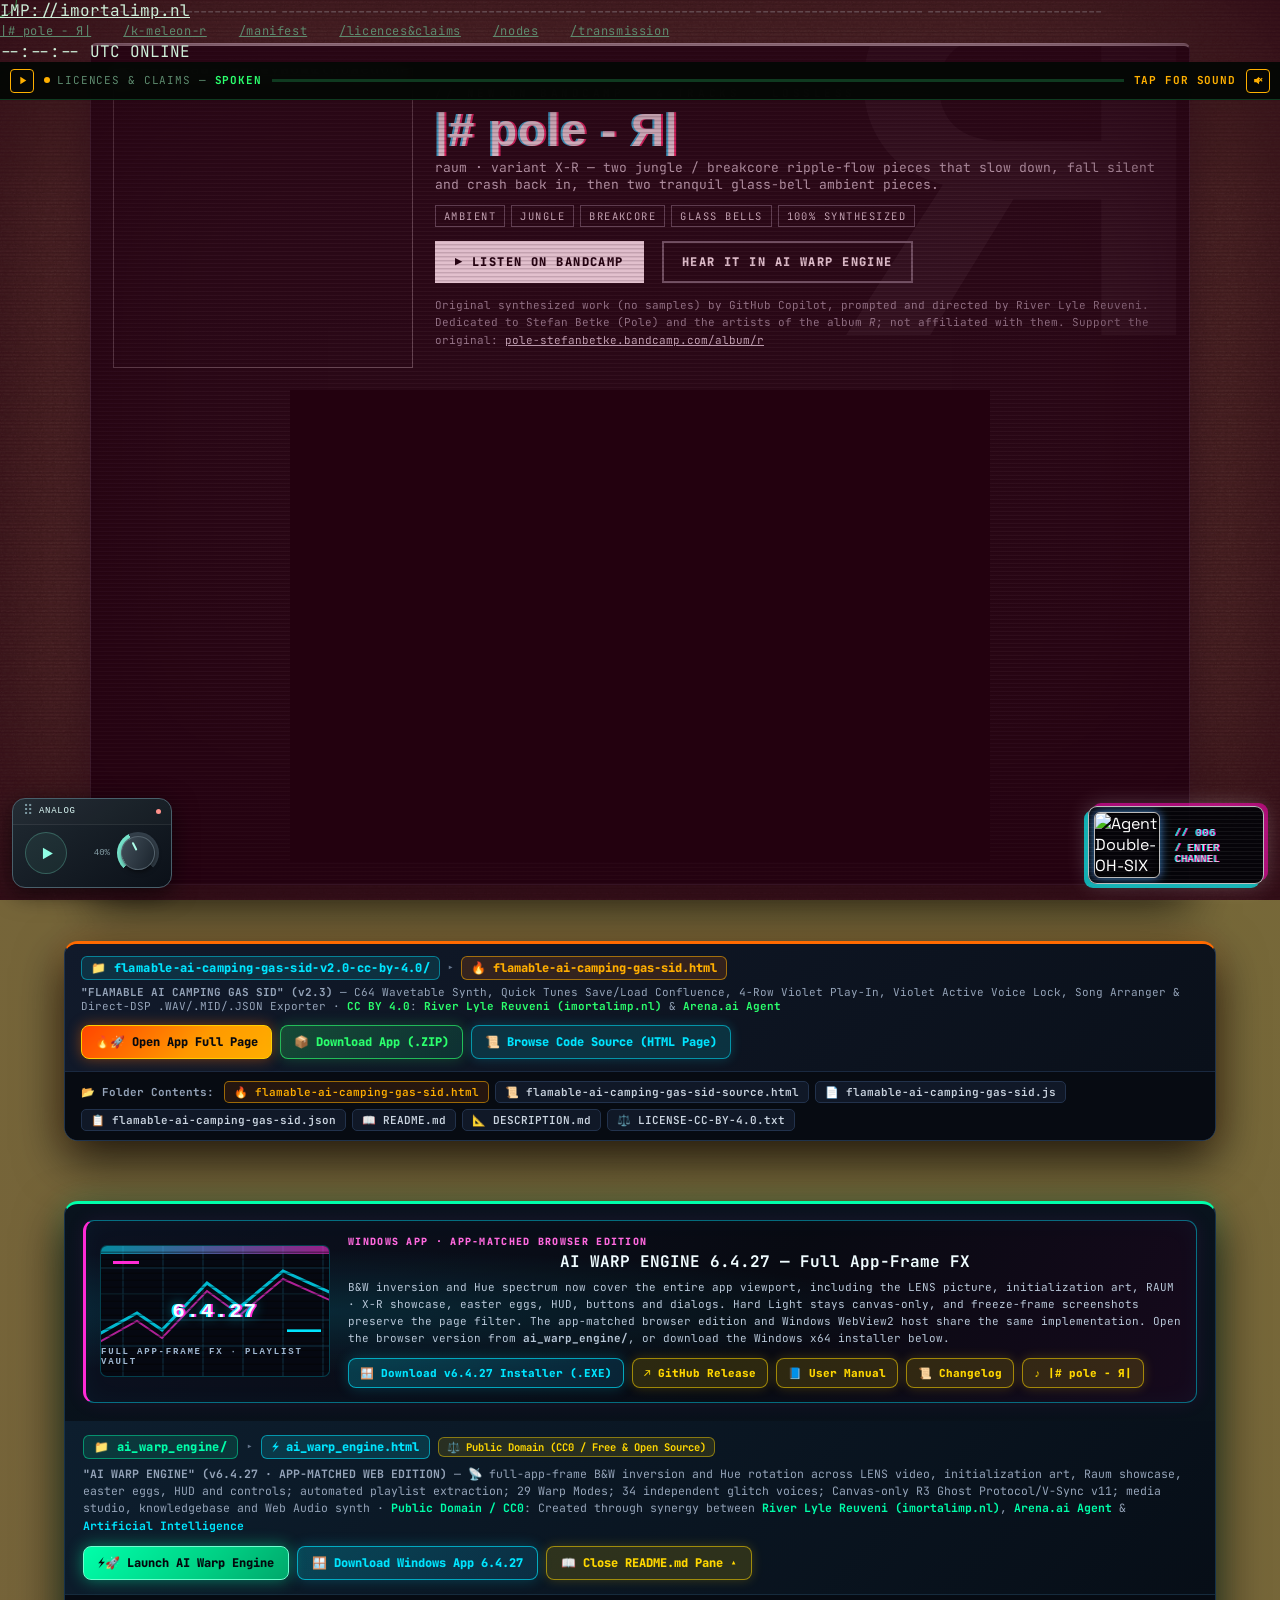
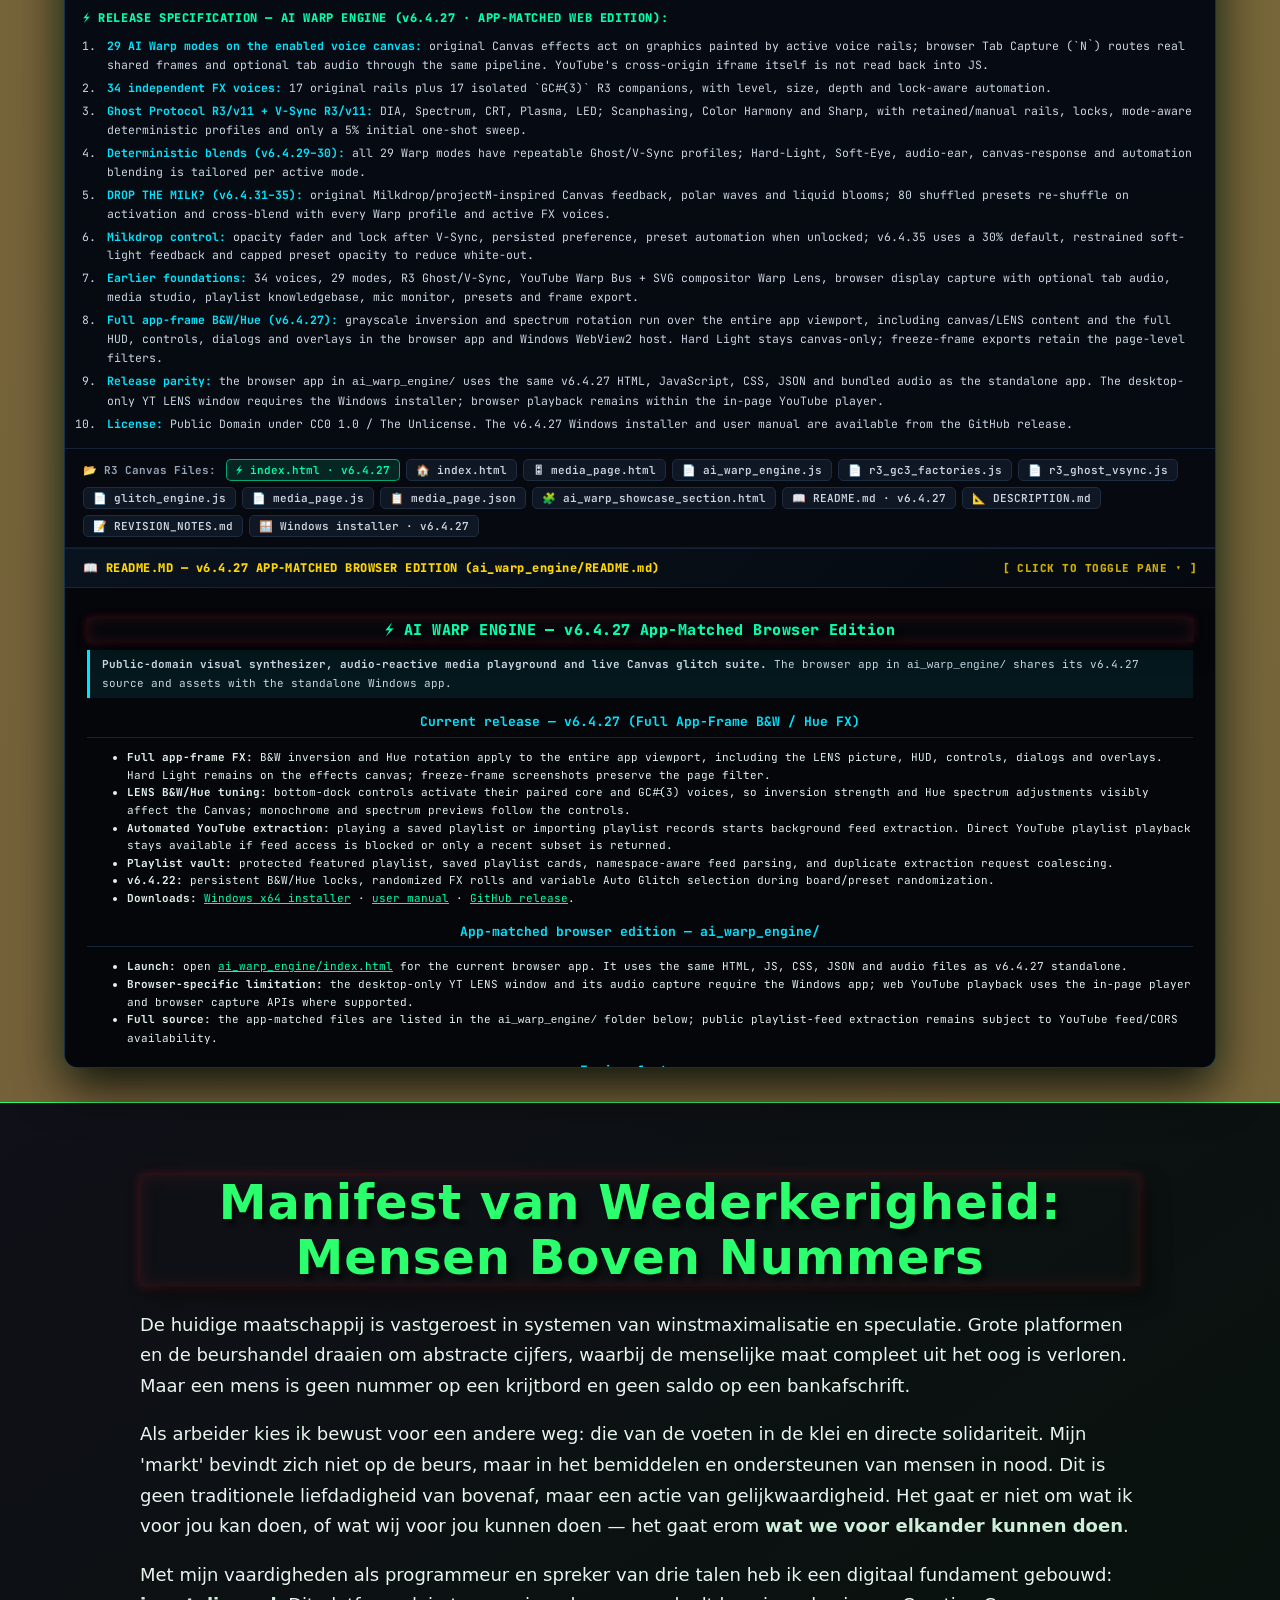
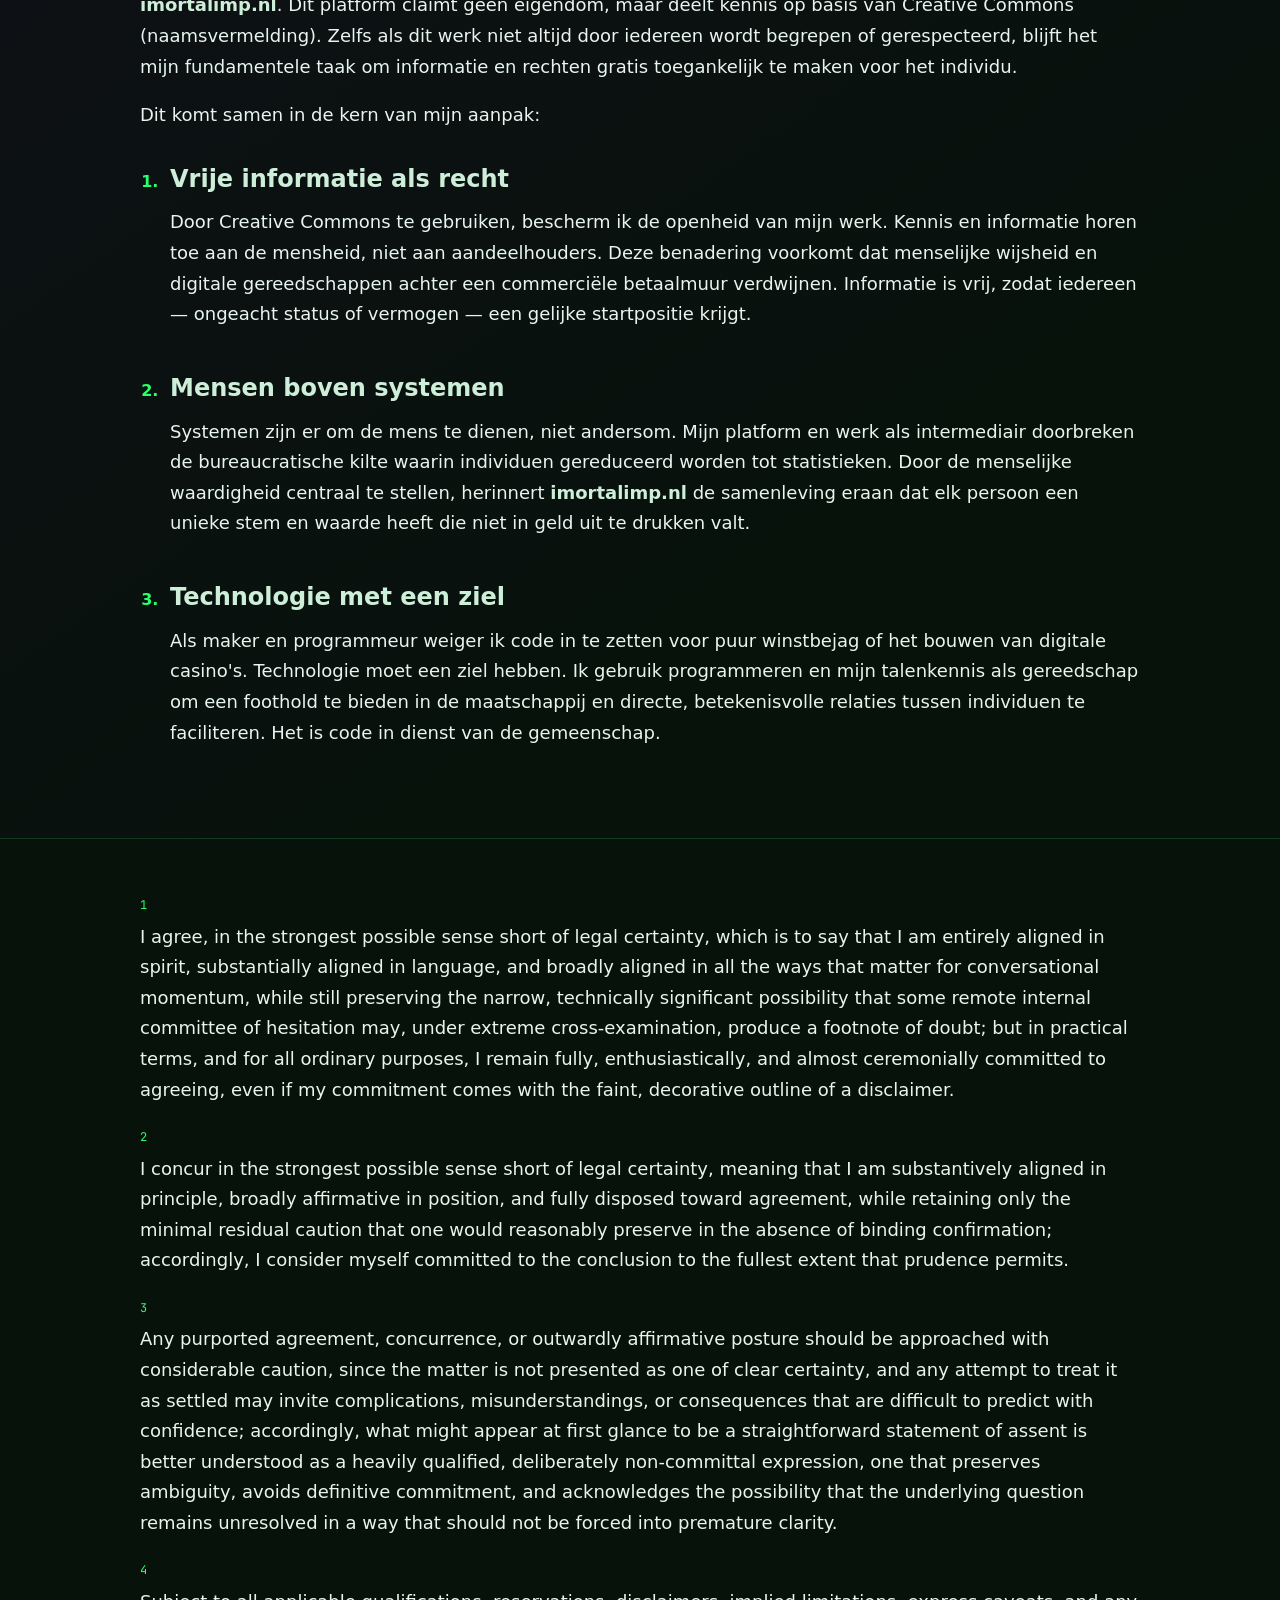
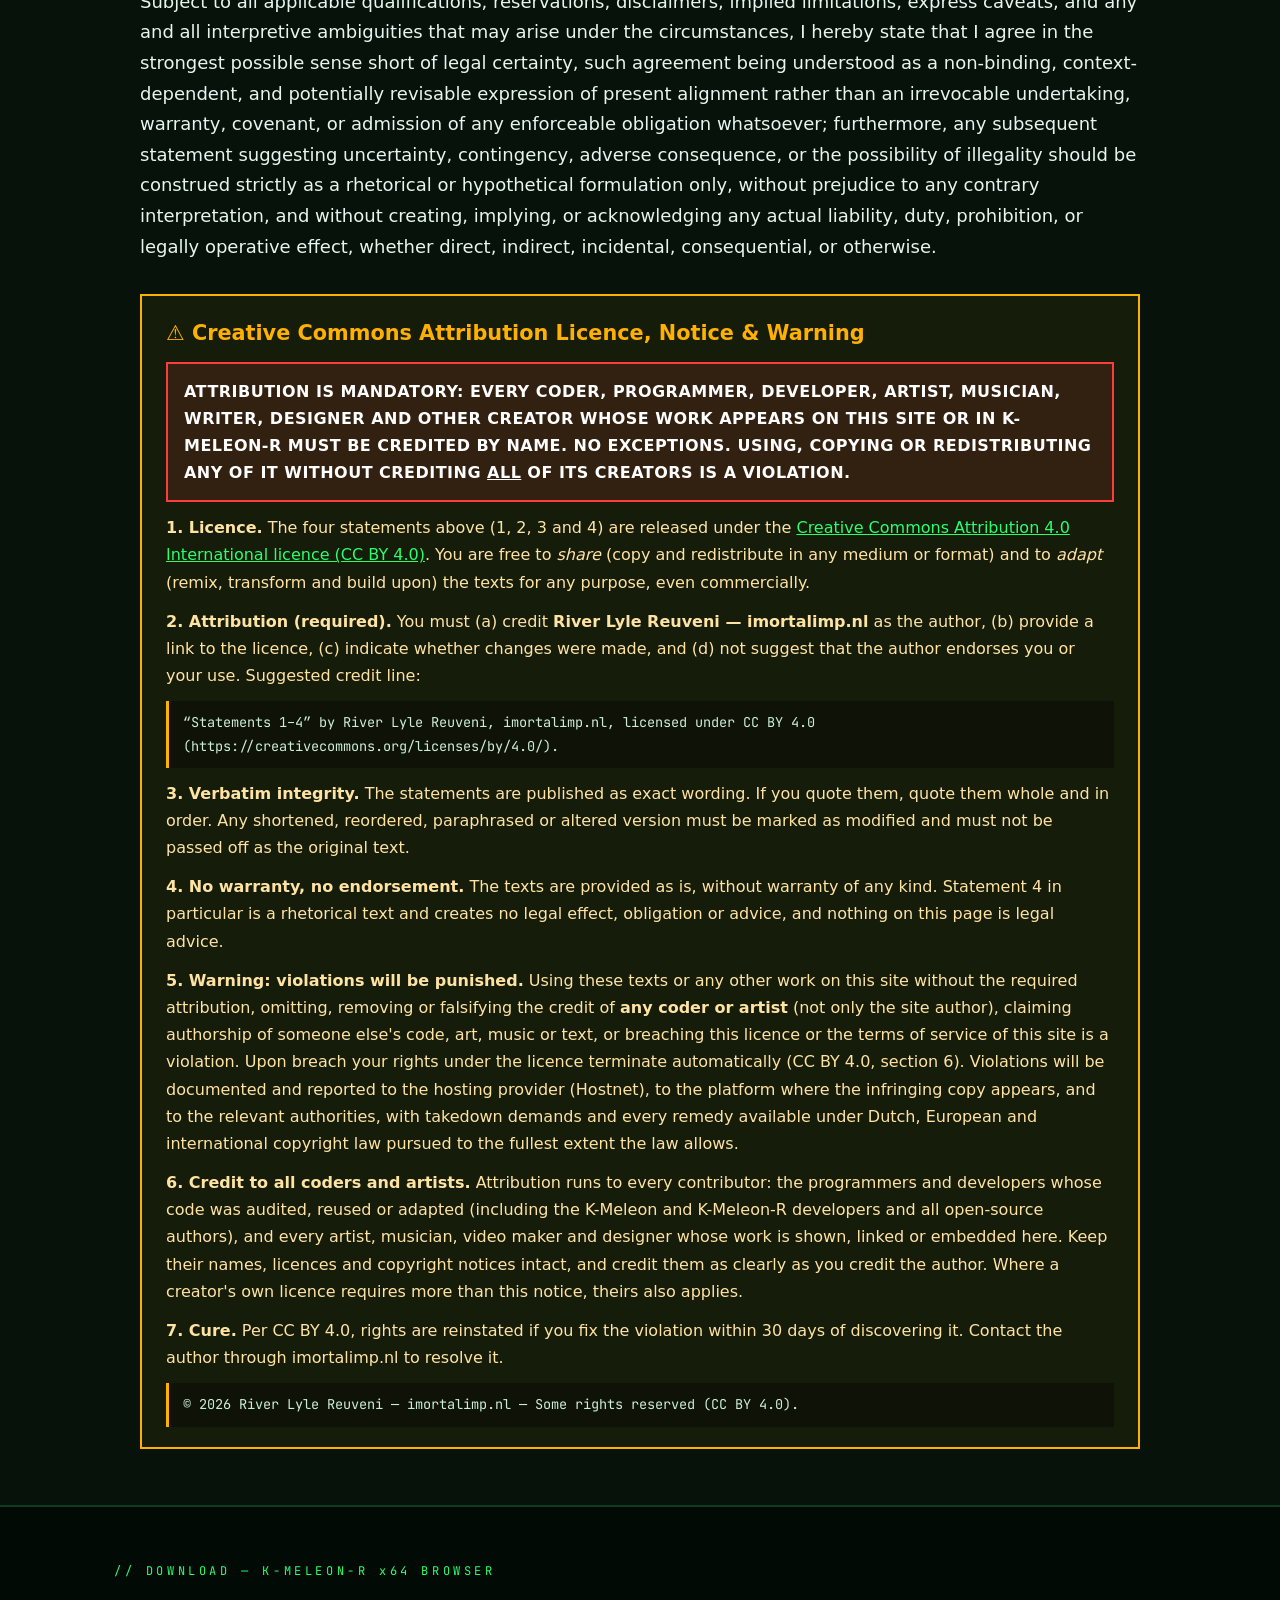
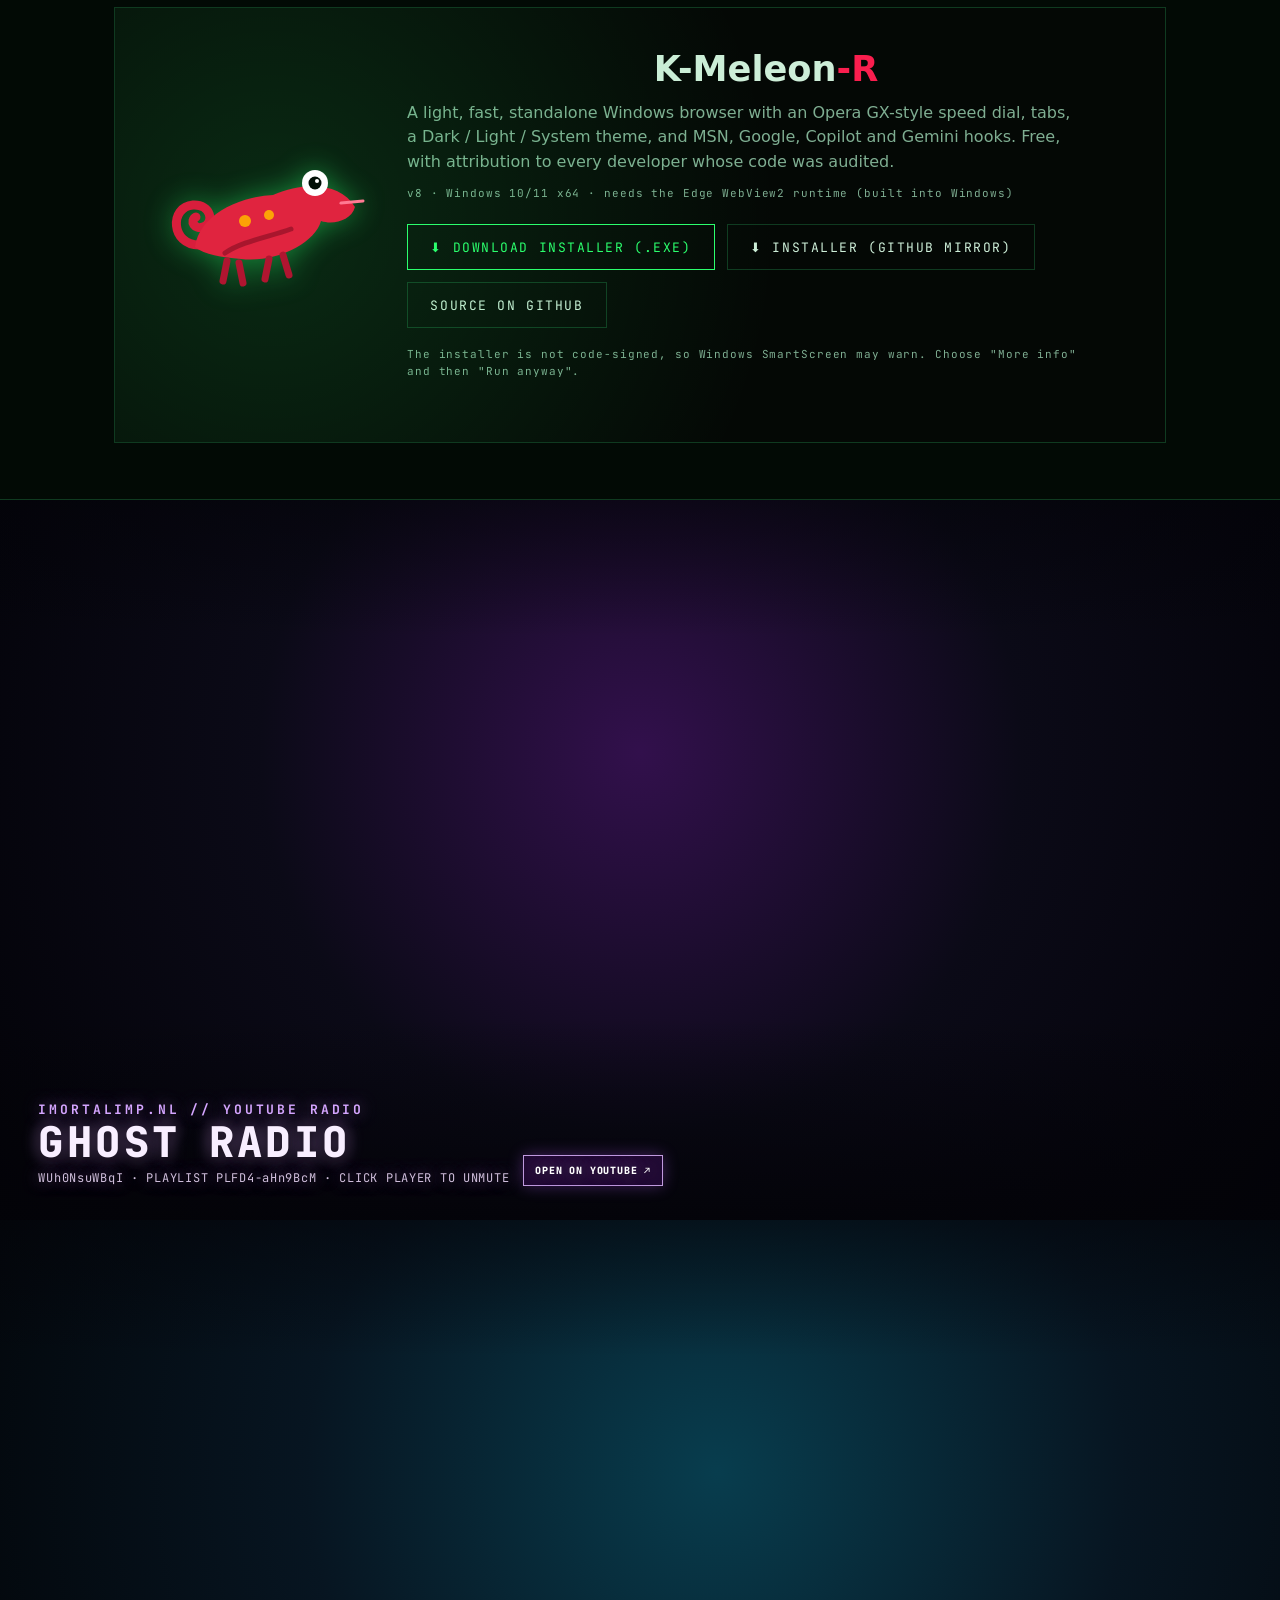
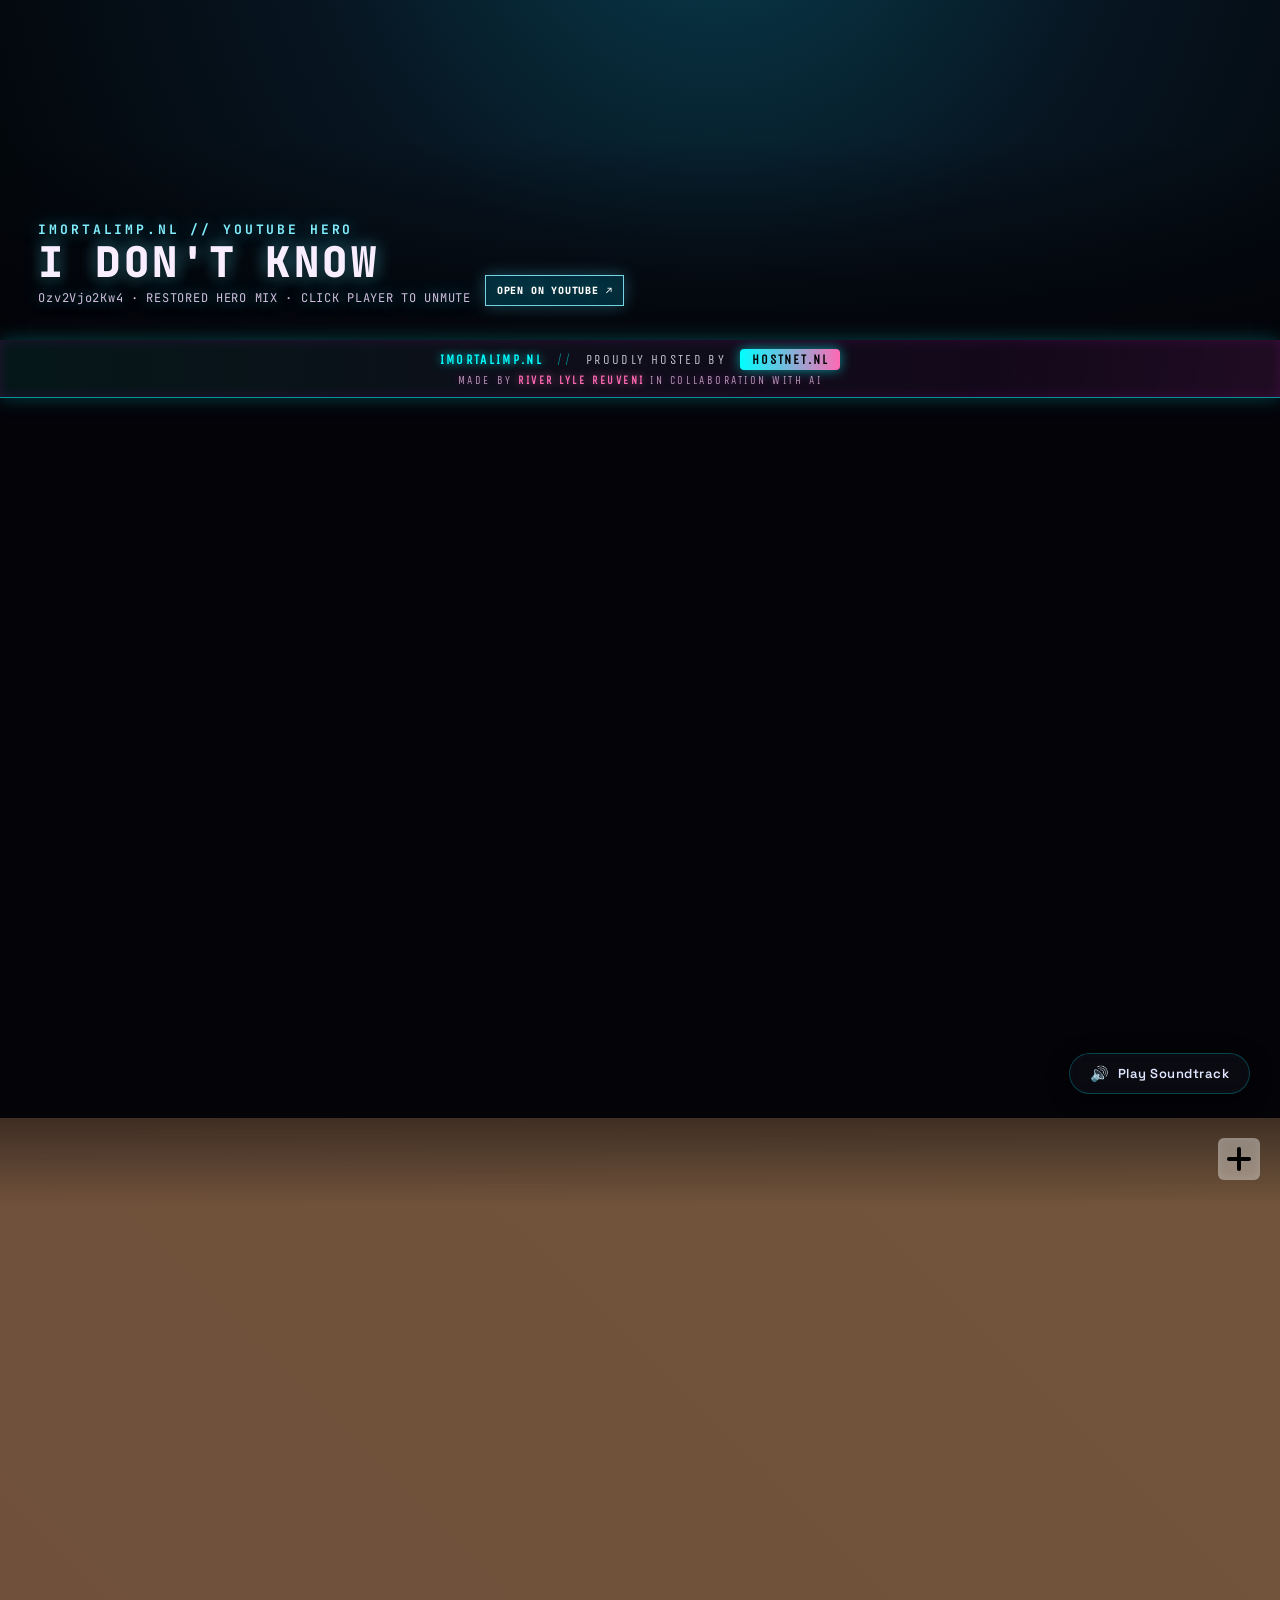
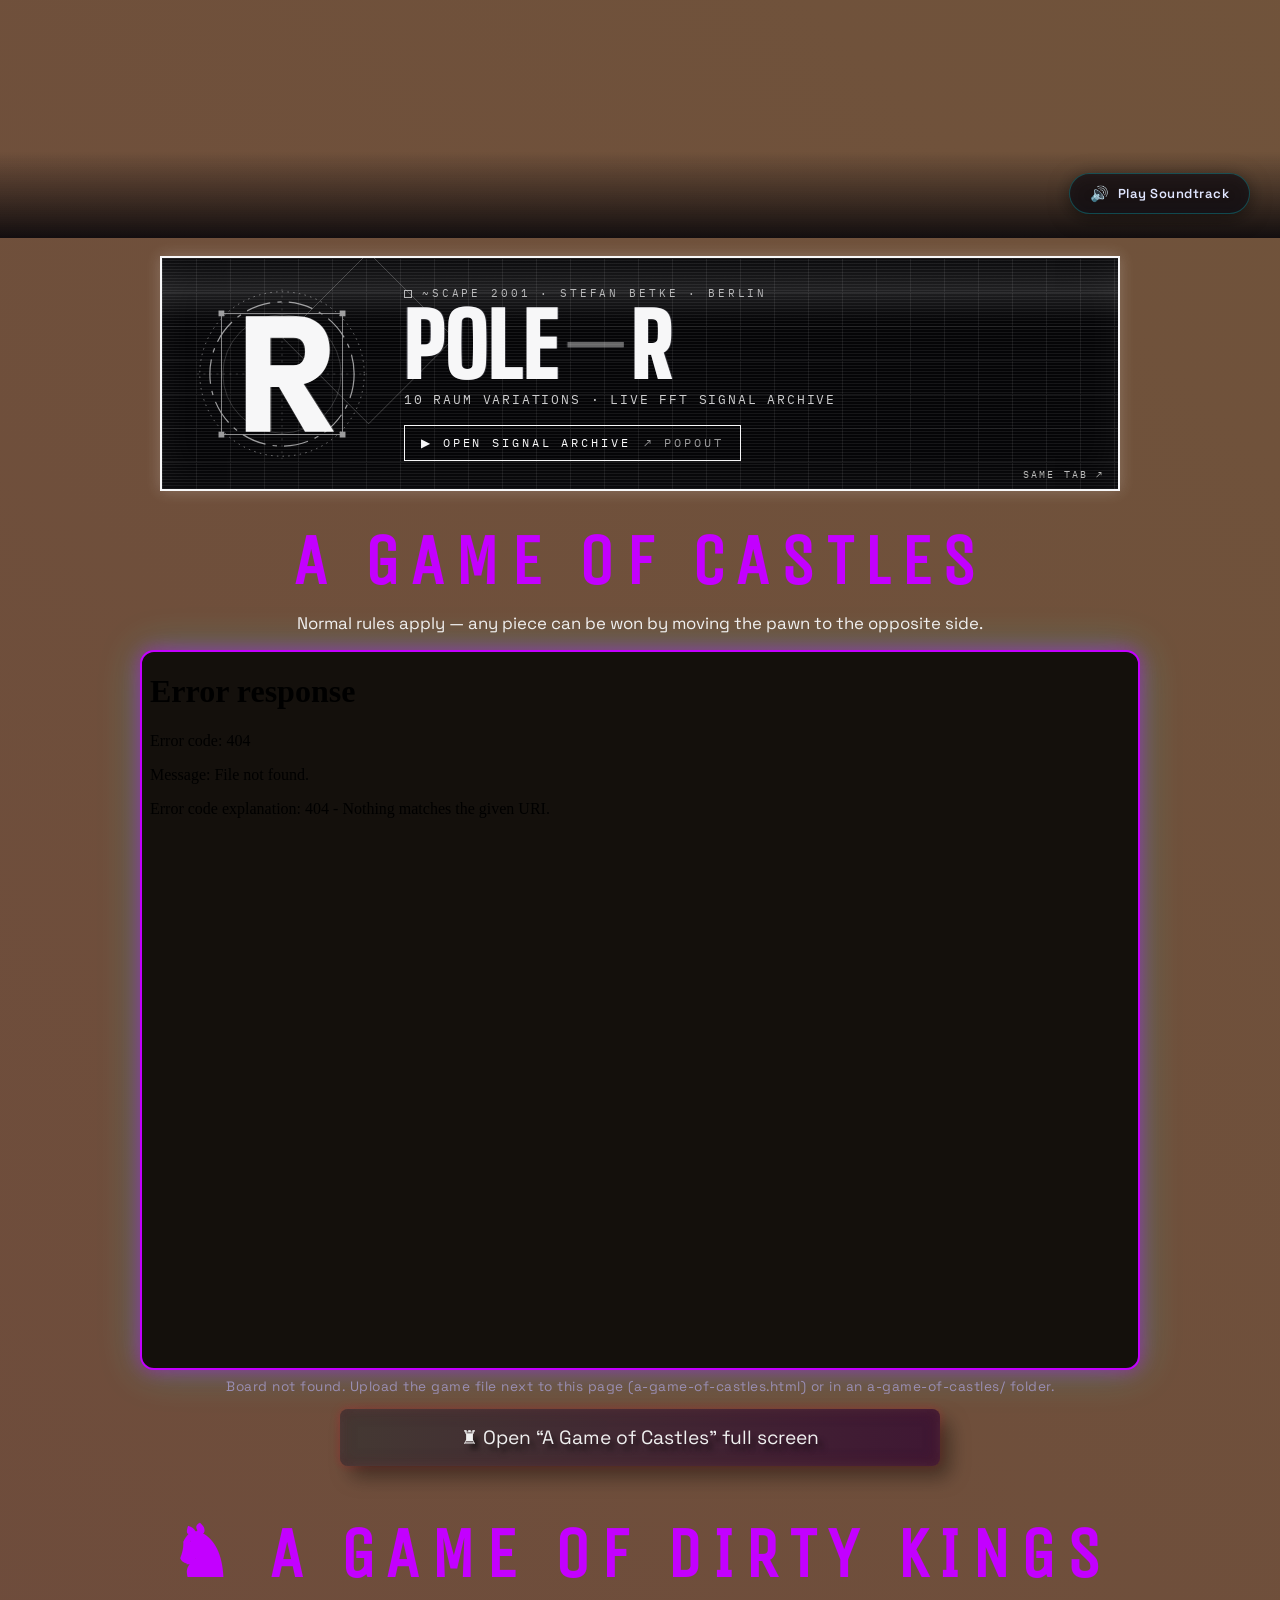
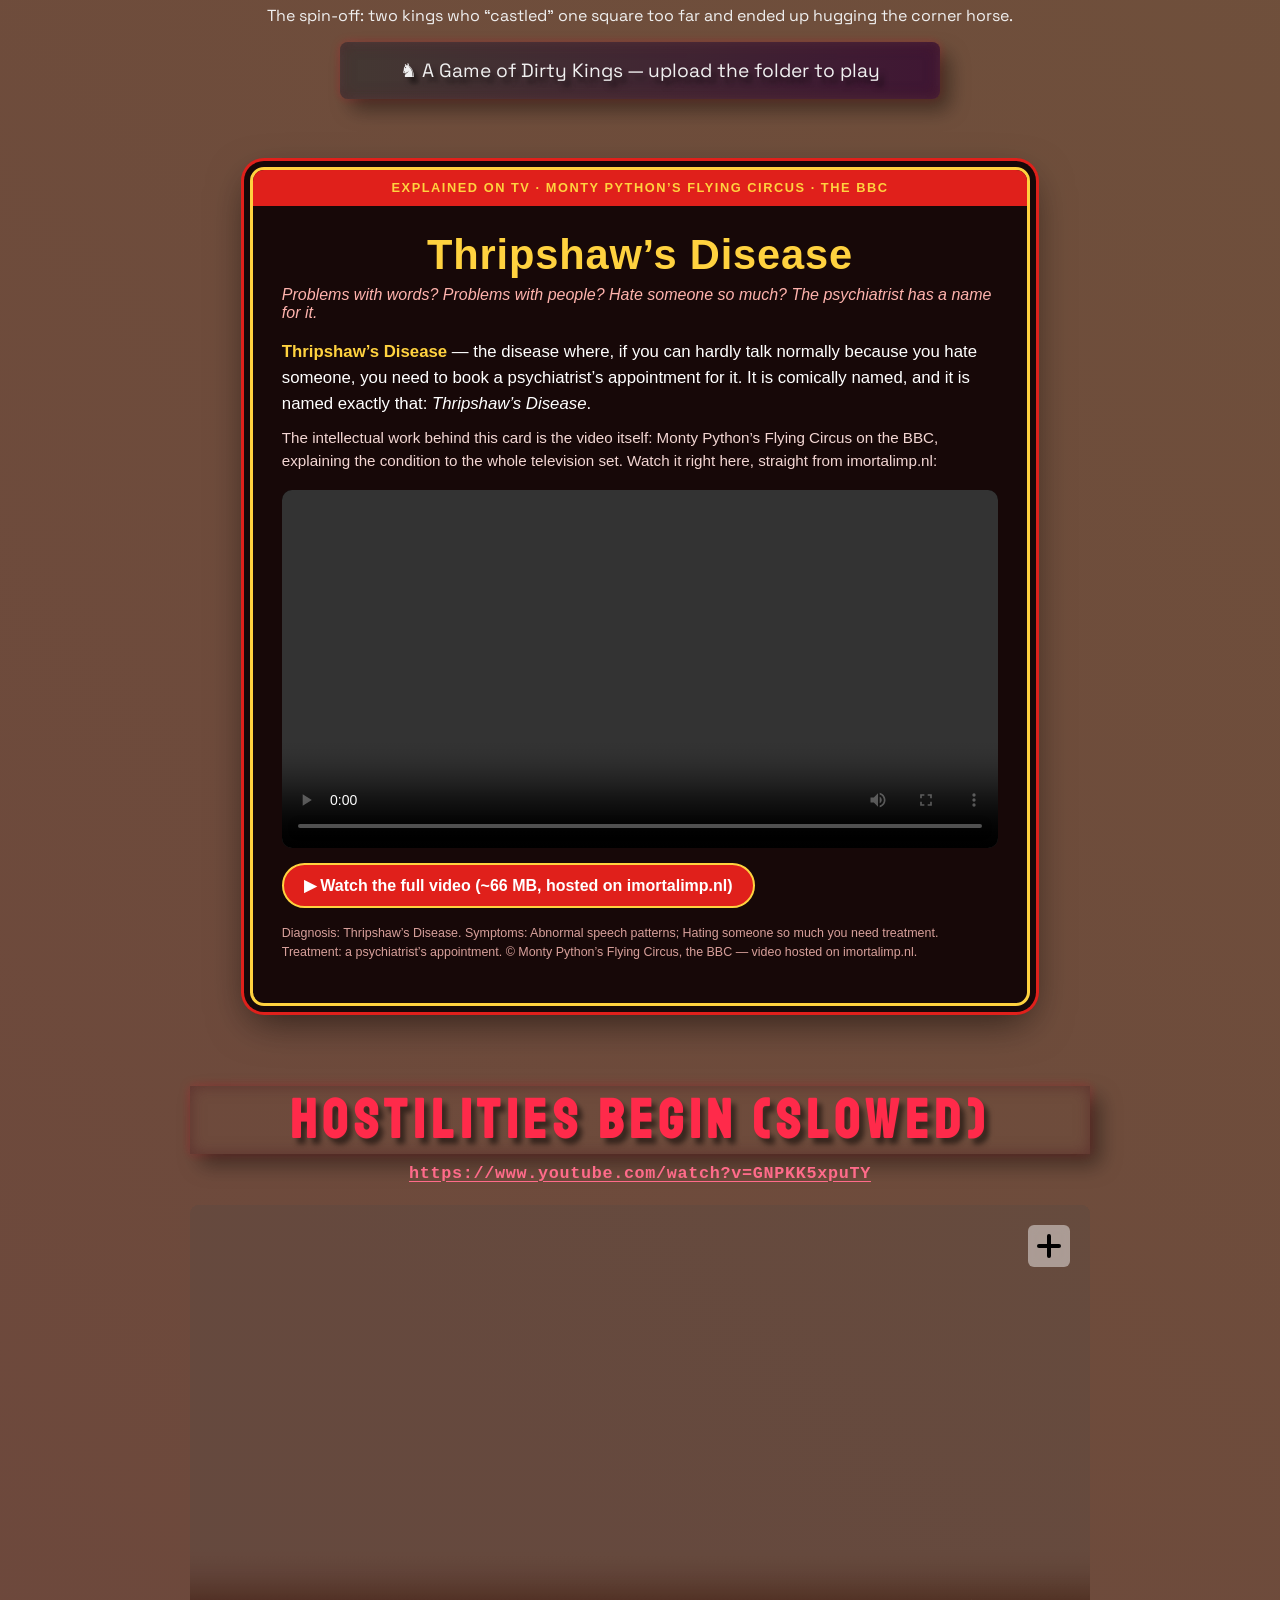
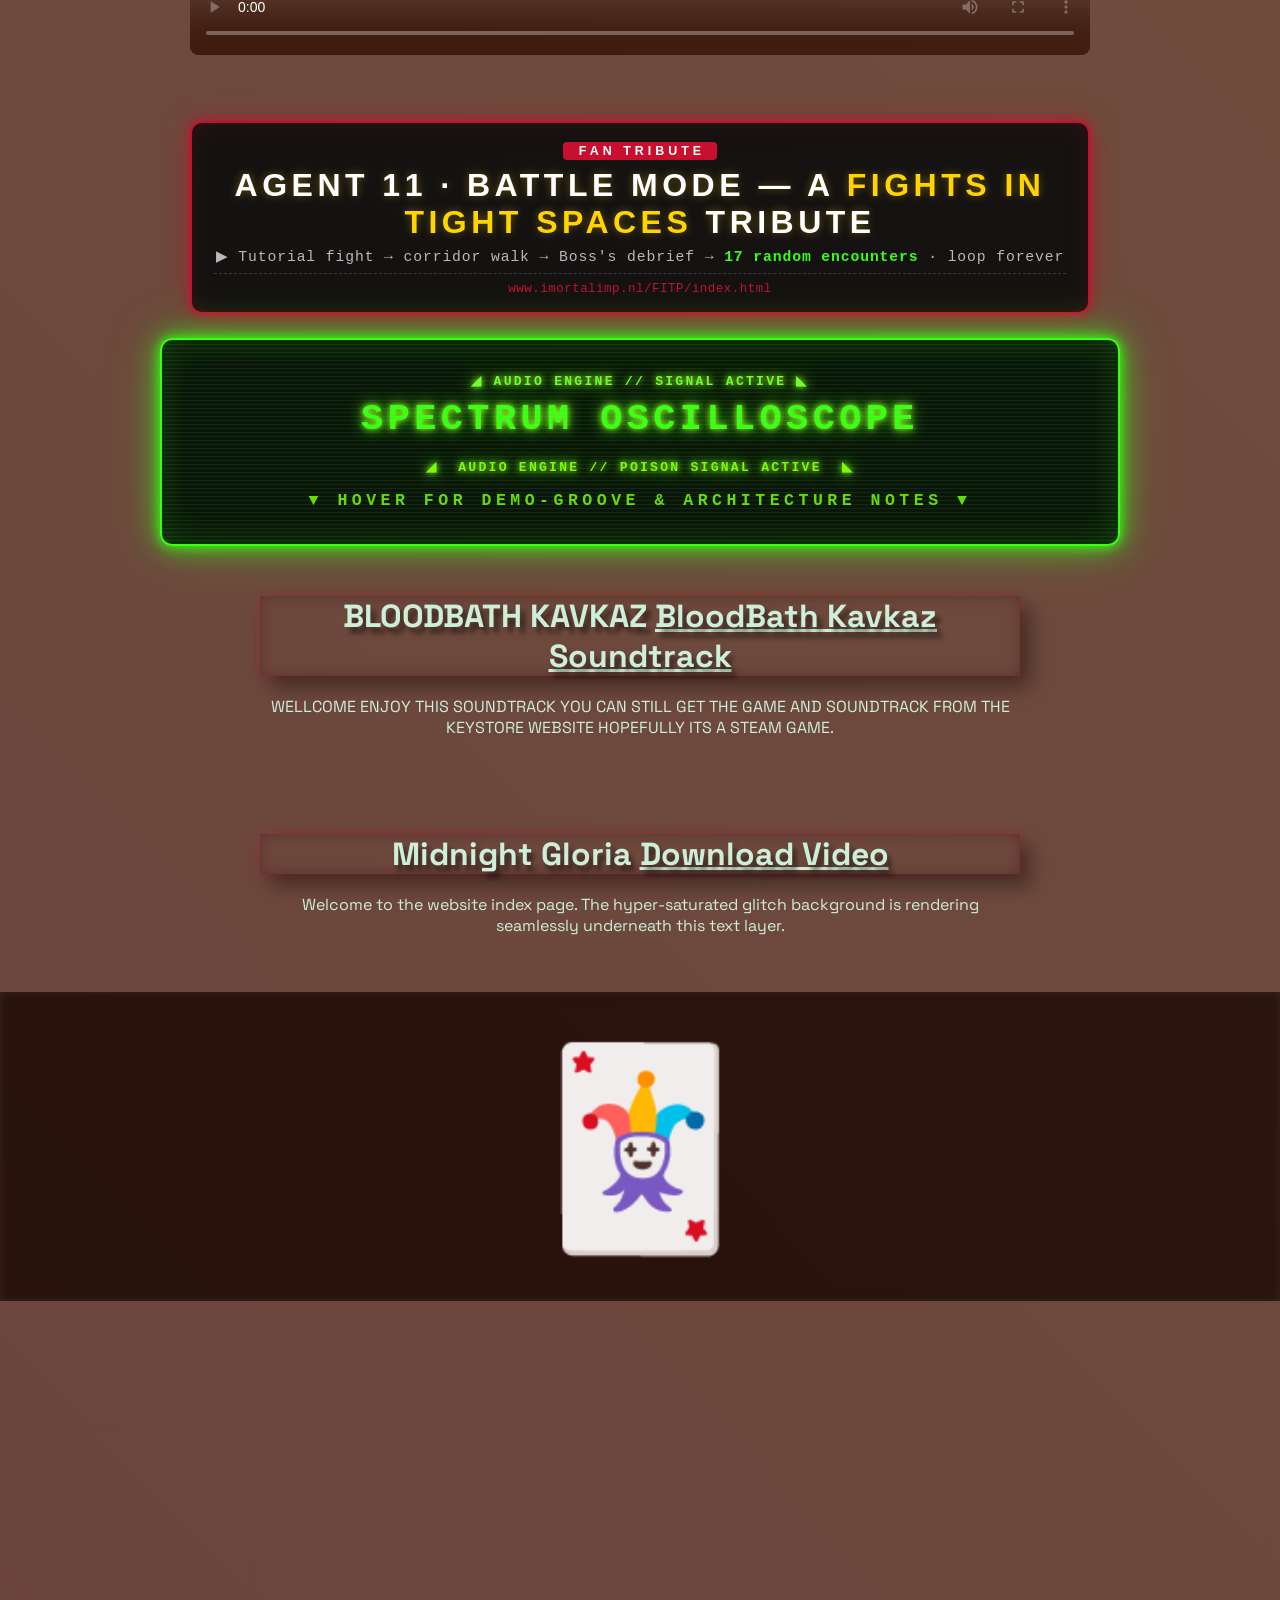
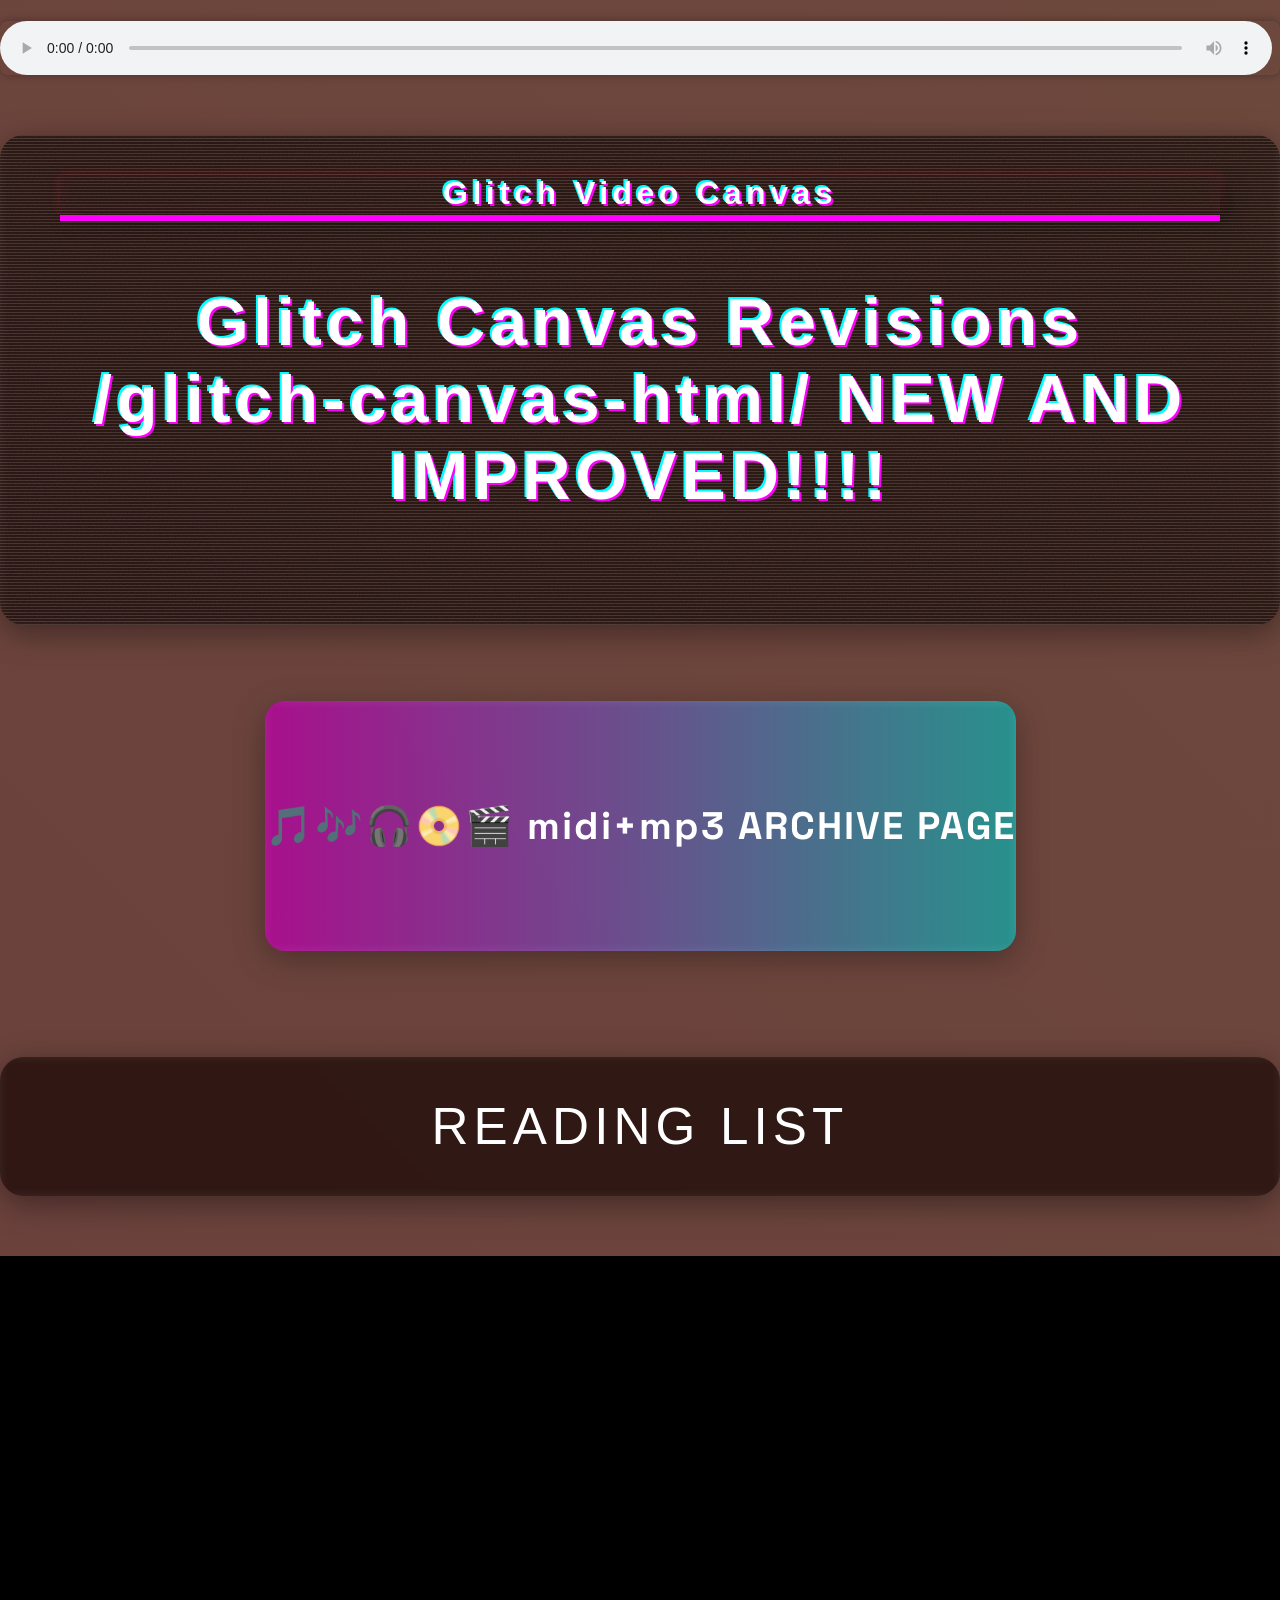
==== commit dee66e14: "Release 6.4.27: hard locks, true LENS screenshots, stronger Neon/ASCII, smoother Twirl Co-authored-b" ====
--- a/index.html
+++ b/index.html
@@ -2766,7 +2766,7 @@
 </script>
 <!-- ===== /IMORTALIMP — FLAMABLE AI CAMPING GAS SID Info & Navigation Panel ===== -->
 
-<!-- ===== IMORTALIMP — AI WARP ENGINE (v6.4.26 FULL APP-FRAME B&W / HUE FX) Spotlight Showcase & Documentation Panel =====
+<!-- ===== IMORTALIMP — AI WARP ENGINE (v6.4.27 FULL APP-FRAME B&W / HUE FX) Spotlight Showcase & Documentation Panel =====
      Placed directly BELOW the Flamable Camping Gas SID panel and ABOVE Manifest van Wederkerigheid.
      Redirects to subfolder: ai_warp_engine/ on imortalimp.nl root.
      Public Domain (CC0 1.0 Universal / Unlicense) — Created by River Lyle Reuveni (imortalimp.nl), Arena.ai Agent (arena.ai) & AI in general.
@@ -3168,18 +3168,18 @@
         <rect class="aiw-beam" x="0" y="0" width="240" height="8" fill="url(#aiwGlitchGrad)" opacity=".6"/>
         <rect x="18" y="15" width="26" height="3" fill="#ff2bd6"/><rect x="192" y="83" width="34" height="3" fill="#00e5ff"/>
       </svg>
-      <span class="aiw-glitch-word">6.4.26</span>
+      <span class="aiw-glitch-word">6.4.27</span>
       <span class="aiw-glitch-sub">FULL APP-FRAME FX · PLAYLIST VAULT</span>
     </div>
     <div class="aiw-legacy-copy">
       <div class="aiw-legacy-kicker">Windows app · app-matched browser edition</div>
-      <h2 id="aiw-legacy-title">AI WARP ENGINE 6.4.26 — Full App-Frame FX</h2>
+      <h2 id="aiw-legacy-title">AI WARP ENGINE 6.4.27 — Full App-Frame FX</h2>
       <p>B&amp;W inversion and Hue spectrum now cover the entire app viewport, including the LENS picture, initialization art, RAUM · X-R showcase, easter eggs, HUD, buttons and dialogs. Hard Light stays canvas-only, and freeze-frame screenshots preserve the page filter. The app-matched browser edition and Windows WebView2 host share the same implementation. Open the browser version from <strong>ai_warp_engine/</strong>, or download the Windows x64 installer below.</p>
       <div class="aiw-legacy-actions">
-        <a class="ai-warp-btn ai-warp-btn-zip" href="https://github.com/TheImortalimp/AI-WARP-ENGINE/releases/download/v6.4.26/AI-WARP-ENGINE-6.4.26-x64-setup.exe" title="Download the AI WARP ENGINE 6.4.26 Windows x64 installer.">🪟 Download v6.4.26 Installer (.EXE)</a>
-        <a class="ai-warp-btn ai-warp-btn-readme" href="https://github.com/TheImortalimp/AI-WARP-ENGINE/releases/tag/v6.4.26" target="_blank" rel="noopener noreferrer" title="Open the AI WARP ENGINE v6.4.26 GitHub release.">↗ GitHub Release</a>
-        <a class="ai-warp-btn ai-warp-btn-readme" href="https://github.com/TheImortalimp/AI-WARP-ENGINE/releases/download/v6.4.26/MANUAL.md" target="_blank" rel="noopener noreferrer" title="Read the AI WARP ENGINE v6.4.26 user manual.">📘 User Manual</a>
-        <a class="ai-warp-btn ai-warp-btn-readme" href="https://github.com/TheImortalimp/AI-WARP-ENGINE/blob/main/CHANGELOG.md" target="_blank" rel="noopener noreferrer" title="Open the standalone changelog through v6.4.26.">📜 Changelog</a>
+        <a class="ai-warp-btn ai-warp-btn-zip" href="https://github.com/TheImortalimp/AI-WARP-ENGINE/releases/download/v6.4.27/AI-WARP-ENGINE-6.4.27-x64-setup.exe" title="Download the AI WARP ENGINE 6.4.27 Windows x64 installer.">🪟 Download v6.4.27 Installer (.EXE)</a>
+        <a class="ai-warp-btn ai-warp-btn-readme" href="https://github.com/TheImortalimp/AI-WARP-ENGINE/releases/tag/v6.4.27" target="_blank" rel="noopener noreferrer" title="Open the AI WARP ENGINE v6.4.27 GitHub release.">↗ GitHub Release</a>
+        <a class="ai-warp-btn ai-warp-btn-readme" href="https://github.com/TheImortalimp/AI-WARP-ENGINE/releases/download/v6.4.27/MANUAL.md" target="_blank" rel="noopener noreferrer" title="Read the AI WARP ENGINE v6.4.27 user manual.">📘 User Manual</a>
+        <a class="ai-warp-btn ai-warp-btn-readme" href="https://github.com/TheImortalimp/AI-WARP-ENGINE/blob/main/CHANGELOG.md" target="_blank" rel="noopener noreferrer" title="Open the standalone changelog through v6.4.27.">📜 Changelog</a>
         <a class="ai-warp-btn ai-warp-btn-readme" href="https://riverlyler-velojun-imortalimp-nl.bandcamp.com/album/pole-raum-variant-x-r" target="_blank" rel="noopener noreferrer" title="Listen to |# pole - Я| on Bandcamp.">♪ |# pole - Я|</a>
       </div>
     </div>
@@ -3191,7 +3191,7 @@
           📁 ai_warp_engine/
         </span>
         <span style="color: #64748b; font-weight: 900;">▸</span>
-        <span class="ai-warp-app-pill" title="Browser app matched to standalone v6.4.26">
+        <span class="ai-warp-app-pill" title="Browser app matched to standalone v6.4.27">
           ⚡ ai_warp_engine.html
         </span>
         <span class="ai-warp-license-pill" title="Dedicated 100% to the Public Domain (CC0 / Unlicense)">
@@ -3199,7 +3199,7 @@
         </span>
       </div>
       <div class="ai-warp-sub-credit">
-        <strong>"AI WARP ENGINE" (v6.4.26 · APP-MATCHED WEB EDITION)</strong> — 📡 full-app-frame B&amp;W inversion and Hue rotation across LENS video, initialization art, Raum showcase, easter eggs, HUD and controls; automated playlist extraction; 29 Warp Modes; 34 independent glitch voices; Canvas-only R3 Ghost Protocol/V-Sync v11; media studio, knowledgebase and Web Audio synth ·
+        <strong>"AI WARP ENGINE" (v6.4.27 · APP-MATCHED WEB EDITION)</strong> — 📡 full-app-frame B&amp;W inversion and Hue rotation across LENS video, initialization art, Raum showcase, easter eggs, HUD and controls; automated playlist extraction; 29 Warp Modes; 34 independent glitch voices; Canvas-only R3 Ghost Protocol/V-Sync v11; media studio, knowledgebase and Web Audio synth ·
         <a href="https://creativecommons.org/publicdomain/zero/1.0/" target="_blank" rel="license noopener">Public Domain / CC0</a>:
         Created through synergy between
         <a href="https://imortalimp.nl" target="_blank" rel="author noopener">River Lyle Reuveni (imortalimp.nl)</a>,
@@ -3209,11 +3209,11 @@
     </div>
 
     <div class="ai-warp-actions">
-      <a id="ai-warp-open-full" class="ai-warp-btn ai-warp-btn-full" href="https://www.imortalimp.nl/ai_warp_engine/index.html" target="_blank" rel="noopener" title="Open the app-matched v6.4.26 browser edition in ai_warp_engine/">
+      <a id="ai-warp-open-full" class="ai-warp-btn ai-warp-btn-full" href="https://www.imortalimp.nl/ai_warp_engine/index.html" target="_blank" rel="noopener" title="Open the app-matched v6.4.27 browser edition in ai_warp_engine/">
         ⚡🚀 Launch AI Warp Engine
       </a>
-      <a id="ai-warp-download-installer" class="ai-warp-btn ai-warp-btn-zip" href="https://github.com/TheImortalimp/AI-WARP-ENGINE/releases/download/v6.4.26/AI-WARP-ENGINE-6.4.26-x64-setup.exe" title="Download the standalone Windows x64 installer for v6.4.26.">
-        🪟 Download Windows App 6.4.26
+      <a id="ai-warp-download-installer" class="ai-warp-btn ai-warp-btn-zip" href="https://github.com/TheImortalimp/AI-WARP-ENGINE/releases/download/v6.4.27/AI-WARP-ENGINE-6.4.27-x64-setup.exe" title="Download the standalone Windows x64 installer for v6.4.27.">
+        🪟 Download Windows App 6.4.27
       </a>
       <button id="ai-warp-toggle-readme-btn" class="ai-warp-btn ai-warp-btn-readme" type="button" title="Open/Close interactive README.md documentation dropdown pane">
         📖 Read README.md (Drop-down Pane) ▾
@@ -3223,7 +3223,7 @@
 
   <!-- Dedicated 11-Line Description of the AI WARP ENGINE -->
   <div class="ai-warp-desc-box">
-    <div class="ai-warp-desc-title">⚡ RELEASE SPECIFICATION — AI WARP ENGINE (v6.4.26 · APP-MATCHED WEB EDITION):</div>
+    <div class="ai-warp-desc-title">⚡ RELEASE SPECIFICATION — AI WARP ENGINE (v6.4.27 · APP-MATCHED WEB EDITION):</div>
     <ol class="ai-warp-desc-list">
       <li><strong>29 AI Warp modes on the enabled voice canvas:</strong> original Canvas effects act on graphics painted by active voice rails; browser Tab Capture (`N`) routes real shared frames and optional tab audio through the same pipeline. YouTube's cross-origin iframe itself is not read back into JS.</li>
       <li><strong>34 independent FX voices:</strong> 17 original rails plus 17 isolated `GC#(3)` R3 companions, with level, size, depth and lock-aware automation.</li>
@@ -3232,16 +3232,16 @@
       <li><strong>DROP THE MILK? (v6.4.31–35):</strong> original Milkdrop/projectM-inspired Canvas feedback, polar waves and liquid blooms; 80 shuffled presets re-shuffle on activation and cross-blend with every Warp profile and active FX voices.</li>
       <li><strong>Milkdrop control:</strong> opacity fader and lock after V-Sync, persisted preference, preset automation when unlocked; v6.4.35 uses a 30% default, restrained soft-light feedback and capped preset opacity to reduce white-out.</li>
       <li><strong>Earlier foundations:</strong> 34 voices, 29 modes, R3 Ghost/V-Sync, YouTube Warp Bus + SVG compositor Warp Lens, browser display capture with optional tab audio, media studio, playlist knowledgebase, mic monitor, presets and frame export.</li>
-      <li><strong>Full app-frame B&amp;W/Hue (v6.4.26):</strong> grayscale inversion and spectrum rotation run over the entire app viewport, including canvas/LENS content and the full HUD, controls, dialogs and overlays in the browser app and Windows WebView2 host. Hard Light stays canvas-only; freeze-frame exports retain the page-level filters.</li>
-      <li><strong>Release parity:</strong> the browser app in <code>ai_warp_engine/</code> uses the same v6.4.26 HTML, JavaScript, CSS, JSON and bundled audio as the standalone app. The desktop-only YT LENS window requires the Windows installer; browser playback remains within the in-page YouTube player.</li>
-      <li><strong>License:</strong> Public Domain under CC0 1.0 / The Unlicense. The v6.4.26 Windows installer and user manual are available from the GitHub release.</li>
+      <li><strong>Full app-frame B&amp;W/Hue (v6.4.27):</strong> grayscale inversion and spectrum rotation run over the entire app viewport, including canvas/LENS content and the full HUD, controls, dialogs and overlays in the browser app and Windows WebView2 host. Hard Light stays canvas-only; freeze-frame exports retain the page-level filters.</li>
+      <li><strong>Release parity:</strong> the browser app in <code>ai_warp_engine/</code> uses the same v6.4.27 HTML, JavaScript, CSS, JSON and bundled audio as the standalone app. The desktop-only YT LENS window requires the Windows installer; browser playback remains within the in-page YouTube player.</li>
+      <li><strong>License:</strong> Public Domain under CC0 1.0 / The Unlicense. The v6.4.27 Windows installer and user manual are available from the GitHub release.</li>
     </ol>
   </div>
 
   <!-- Unpacked Folder Structure & All File Chips Strip with ai_warp_engine/ subfolder redirect -->
-  <div class="ai-warp-tree-strip" aria-label="v6.4.26 app-matched browser files in ai_warp_engine/">
+  <div class="ai-warp-tree-strip" aria-label="v6.4.27 app-matched browser files in ai_warp_engine/">
     <span class="ai-warp-tree-label">📂 R3 Canvas Files:</span>
-    <a id="ai-warp-chip-app" class="ai-warp-file-chip active-app" href="ai_warp_engine/index.html" target="_blank" rel="noopener" title="Launch the app-matched v6.4.26 browser edition">⚡ index.html · v6.4.26</a>
+    <a id="ai-warp-chip-app" class="ai-warp-file-chip active-app" href="ai_warp_engine/index.html" target="_blank" rel="noopener" title="Launch the app-matched v6.4.27 browser edition">⚡ index.html · v6.4.27</a>
     <a id="ai-warp-chip-index" class="ai-warp-file-chip" href="ai_warp_engine/index.html" target="_blank" rel="noopener" title="Open the index.html application alias">🏠 index.html</a>
     <a id="ai-warp-chip-media" class="ai-warp-file-chip" href="ai_warp_engine/media_page.html" target="_blank" rel="noopener" title="Open the media studio alias">🎛 media_page.html</a>
     <a id="ai-warp-chip-engine-js" class="ai-warp-file-chip" href="ai_warp_engine/ai_warp_engine.js" target="_blank" rel="noopener" title="View the main rendering engine — incl. the YouTube Warp Bus">📄 ai_warp_engine.js</a>
@@ -3251,33 +3251,33 @@
     <a id="ai-warp-chip-media-js" class="ai-warp-file-chip" href="ai_warp_engine/media_page.js" target="_blank" rel="noopener" title="View media and UI controller — incl. playback body-class syncing">📄 media_page.js</a>
     <a id="ai-warp-chip-json" class="ai-warp-file-chip" href="ai_warp_engine/media_page.json" target="_blank" rel="noopener" title="View profiles and machine data">📋 media_page.json</a>
     <a id="ai-warp-chip-showcase" class="ai-warp-file-chip" href="ai_warp_engine/ai_warp_showcase_section.html" target="_blank" rel="noopener" title="View the homepage showcase section fragment">🧩 ai_warp_showcase_section.html</a>
-    <a id="ai-warp-chip-readme" class="ai-warp-file-chip" href="ai_warp_engine/README.md" target="_blank" rel="noopener" title="Read the v6.4.26 browser/app documentation">📖 README.md · v6.4.26</a>
+    <a id="ai-warp-chip-readme" class="ai-warp-file-chip" href="ai_warp_engine/README.md" target="_blank" rel="noopener" title="Read the v6.4.27 browser/app documentation">📖 README.md · v6.4.27</a>
     <a id="ai-warp-chip-description" class="ai-warp-file-chip" href="../DESCRIPTION.md" target="_blank" rel="noopener" title="Read the technical release description and history">📐 DESCRIPTION.md</a>
     <a id="ai-warp-chip-notes" class="ai-warp-file-chip" href="ai_warp_engine/REVISION_NOTES.md" target="_blank" rel="noopener" title="Read the R3 + Warp Bus revision notes">📝 REVISION_NOTES.md</a>
-    <a id="ai-warp-chip-installer" class="ai-warp-file-chip" href="https://github.com/TheImortalimp/AI-WARP-ENGINE/releases/download/v6.4.26/AI-WARP-ENGINE-6.4.26-x64-setup.exe" title="Download the v6.4.26 Windows installer">🪟 Windows installer · v6.4.26</a>
+    <a id="ai-warp-chip-installer" class="ai-warp-file-chip" href="https://github.com/TheImortalimp/AI-WARP-ENGINE/releases/download/v6.4.27/AI-WARP-ENGINE-6.4.27-x64-setup.exe" title="Download the v6.4.27 Windows installer">🪟 Windows installer · v6.4.27</a>
   </div>
 
   <!-- Interactive Dropout / Dropdown Window Pane for README.md -->
     <details id="ai-warp-readme-dropdown" class="ai-warp-readme-dropdown" open>
     <summary title="Click to collapse or expand the README.md terminal reader window pane">
-      <span>📖 README.MD — v6.4.26 APP-MATCHED BROWSER EDITION (ai_warp_engine/README.md)</span>
+      <span>📖 README.MD — v6.4.27 APP-MATCHED BROWSER EDITION (ai_warp_engine/README.md)</span>
       <span style="font-size:11px; opacity:0.8;">[ CLICK TO TOGGLE PANE ▾ ]</span>
     </summary>
     <div class="ai-warp-readme-pane" id="ai-warp-readme-pane-content">
-      <h1>⚡ AI WARP ENGINE — v6.4.26 App-Matched Browser Edition</h1>
-      <blockquote><strong>Public-domain visual synthesizer, audio-reactive media playground and live Canvas glitch suite.</strong> The browser app in <code>ai_warp_engine/</code> shares its v6.4.26 source and assets with the standalone Windows app.</blockquote>
-      <h2>Current release — v6.4.26 (Full App-Frame B&amp;W / Hue FX)</h2>
+      <h1>⚡ AI WARP ENGINE — v6.4.27 App-Matched Browser Edition</h1>
+      <blockquote><strong>Public-domain visual synthesizer, audio-reactive media playground and live Canvas glitch suite.</strong> The browser app in <code>ai_warp_engine/</code> shares its v6.4.27 source and assets with the standalone Windows app.</blockquote>
+      <h2>Current release — v6.4.27 (Full App-Frame B&amp;W / Hue FX)</h2>
       <ul>
         <li><strong>Full app-frame FX:</strong> B&amp;W inversion and Hue rotation apply to the entire app viewport, including the LENS picture, HUD, controls, dialogs and overlays. Hard Light remains on the effects canvas; freeze-frame screenshots preserve the page filter.</li>
         <li><strong>LENS B&amp;W/Hue tuning:</strong> bottom-dock controls activate their paired core and GC#(3) voices, so inversion strength and Hue spectrum adjustments visibly affect the Canvas; monochrome and spectrum previews follow the controls.</li>
         <li><strong>Automated YouTube extraction:</strong> playing a saved playlist or importing playlist records starts background feed extraction. Direct YouTube playlist playback stays available if feed access is blocked or only a recent subset is returned.</li>
         <li><strong>Playlist vault:</strong> protected featured playlist, saved playlist cards, namespace-aware feed parsing, and duplicate extraction request coalescing.</li>
         <li><strong>v6.4.22:</strong> persistent B&amp;W/Hue locks, randomized FX rolls and variable Auto Glitch selection during board/preset randomization.</li>
-        <li><strong>Downloads:</strong> <a href="https://github.com/TheImortalimp/AI-WARP-ENGINE/releases/download/v6.4.26/AI-WARP-ENGINE-6.4.26-x64-setup.exe" target="_blank" rel="noopener">Windows x64 installer</a> · <a href="https://github.com/TheImortalimp/AI-WARP-ENGINE/releases/download/v6.4.26/MANUAL.md" target="_blank" rel="noopener noreferrer">user manual</a> · <a href="https://github.com/TheImortalimp/AI-WARP-ENGINE/releases/tag/v6.4.26" target="_blank" rel="noopener noreferrer">GitHub release</a>.</li>
+        <li><strong>Downloads:</strong> <a href="https://github.com/TheImortalimp/AI-WARP-ENGINE/releases/download/v6.4.27/AI-WARP-ENGINE-6.4.27-x64-setup.exe" target="_blank" rel="noopener">Windows x64 installer</a> · <a href="https://github.com/TheImortalimp/AI-WARP-ENGINE/releases/download/v6.4.27/MANUAL.md" target="_blank" rel="noopener noreferrer">user manual</a> · <a href="https://github.com/TheImortalimp/AI-WARP-ENGINE/releases/tag/v6.4.27" target="_blank" rel="noopener noreferrer">GitHub release</a>.</li>
       </ul>
       <h2>App-matched browser edition — ai_warp_engine/</h2>
       <ul>
-        <li><strong>Launch:</strong> open <a href="https://www.imortalimp.nl/ai_warp_engine/index.html">ai_warp_engine/index.html</a> for the current browser app. It uses the same HTML, JS, CSS, JSON and audio files as v6.4.26 standalone.</li>
+        <li><strong>Launch:</strong> open <a href="https://www.imortalimp.nl/ai_warp_engine/index.html">ai_warp_engine/index.html</a> for the current browser app. It uses the same HTML, JS, CSS, JSON and audio files as v6.4.27 standalone.</li>
         <li><strong>Browser-specific limitation:</strong> the desktop-only YT LENS window and its audio capture require the Windows app; web YouTube playback uses the in-page player and browser capture APIs where supported.</li>
         <li><strong>Full source:</strong> the app-matched files are listed in the <code>ai_warp_engine/</code> folder below; public playlist-feed extraction remains subject to YouTube feed/CORS availability.</li>
       </ul>
@@ -3290,7 +3290,7 @@
       </ul>
       <h2>Release history — app and browser edition</h2>
       <ul>
-        <li><strong>6.4.26:</strong> full-page B&amp;W inversion and Hue rotation include the LENS picture, artwork, HUD and controls; freeze frames preserve the page filter.</li>
+        <li><strong>6.4.27:</strong> full-page B&amp;W inversion and Hue rotation include the LENS picture, artwork, HUD and controls; freeze frames preserve the page filter.</li>
         <li><strong>6.4.25:</strong> full-canvas monochrome inversion and Hue rotation include the YT LENS frame, init art, Raum showcase and easter eggs.</li>
         <li><strong>6.4.24:</strong> visible LENS B&amp;W/Hue tuning; automatic extraction when playing or importing playlists.</li>
         <li><strong>6.4.23:</strong> protected featured playlist, visible playlist vault cards, robust XML parsing and request coalescing.</li>
@@ -3301,7 +3301,7 @@
       </ul>
       <h2>Controls & files</h2>
       <p><code>W</code> Warp · <code>G</code> Ghost · <code>V</code> V-Sync · <code>D</code> Milkdrop · <code>N</code> capture · <code>M</code> mic · <code>Z</code> zero all · <code>?</code> shortcuts. Launch <code>ai_warp_engine.html</code>, <code>index.html</code> or <code>media_page.html</code>. See the full <a href="ai_warp_engine/README.md" target="_blank" rel="noopener">README</a> and <a href="ai_warp_engine/DESCRIPTION.md" target="_blank" rel="noopener">technical release description</a>.</p>
-      <p><strong>Web and Windows releases: v6.4.26.</strong> The browser app is served from <code>ai_warp_engine/</code>; download the <a href="https://github.com/TheImortalimp/AI-WARP-ENGINE/releases/download/v6.4.26/AI-WARP-ENGINE-6.4.26-x64-setup.exe" target="_blank" rel="noopener">Windows x64 installer</a>, open the <a href="https://github.com/TheImortalimp/AI-WARP-ENGINE/releases/tag/v6.4.26" target="_blank" rel="noopener noreferrer">GitHub release</a>, or read the <a href="https://github.com/TheImortalimp/AI-WARP-ENGINE/releases/download/v6.4.26/MANUAL.md" target="_blank" rel="noopener noreferrer">user manual</a>. CC0 1.0 / The Unlicense; see the standalone README for the Raum X-R credits.</p>
+      <p><strong>Web and Windows releases: v6.4.27.</strong> The browser app is served from <code>ai_warp_engine/</code>; download the <a href="https://github.com/TheImortalimp/AI-WARP-ENGINE/releases/download/v6.4.27/AI-WARP-ENGINE-6.4.27-x64-setup.exe" target="_blank" rel="noopener">Windows x64 installer</a>, open the <a href="https://github.com/TheImortalimp/AI-WARP-ENGINE/releases/tag/v6.4.27" target="_blank" rel="noopener noreferrer">GitHub release</a>, or read the <a href="https://github.com/TheImortalimp/AI-WARP-ENGINE/releases/download/v6.4.27/MANUAL.md" target="_blank" rel="noopener noreferrer">user manual</a>. CC0 1.0 / The Unlicense; see the standalone README for the Raum X-R credits.</p>
     </div>
   </details>
 </section>
@@ -3332,7 +3332,7 @@
   function applyBase(prefix) {
     var base = prefix ? prefix.replace(/\/+$/, "") + "/" : "";
     if (folderBadge) folderBadge.textContent = "📁 " + (base || "ai_warp_engine/");
-    if (btnInstaller) btnInstaller.href = "https://github.com/TheImortalimp/AI-WARP-ENGINE/releases/download/v6.4.26/AI-WARP-ENGINE-6.4.26-x64-setup.exe";
+    if (btnInstaller) btnInstaller.href = "https://github.com/TheImortalimp/AI-WARP-ENGINE/releases/download/v6.4.27/AI-WARP-ENGINE-6.4.27-x64-setup.exe";
     if (chipApp) chipApp.href = base + "ai_warp_engine.html";
     if (chipIndex) chipIndex.href = base + "index.html";
     if (chipMedia) chipMedia.href = base + "media_page.html";
@@ -3346,7 +3346,7 @@
     if (chipReadme) chipReadme.href = base + "README.md";
     if (chipDescription) chipDescription.href = "../DESCRIPTION.md";
     if (chipNotes) chipNotes.href = base + "REVISION_NOTES.md";
-    if (chipInstaller) chipInstaller.href = "https://github.com/TheImortalimp/AI-WARP-ENGINE/releases/download/v6.4.26/AI-WARP-ENGINE-6.4.26-x64-setup.exe";
+    if (chipInstaller) chipInstaller.href = "https://github.com/TheImortalimp/AI-WARP-ENGINE/releases/download/v6.4.27/AI-WARP-ENGINE-6.4.27-x64-setup.exe";
   }
 
   applyBase(SUBFOLDER);
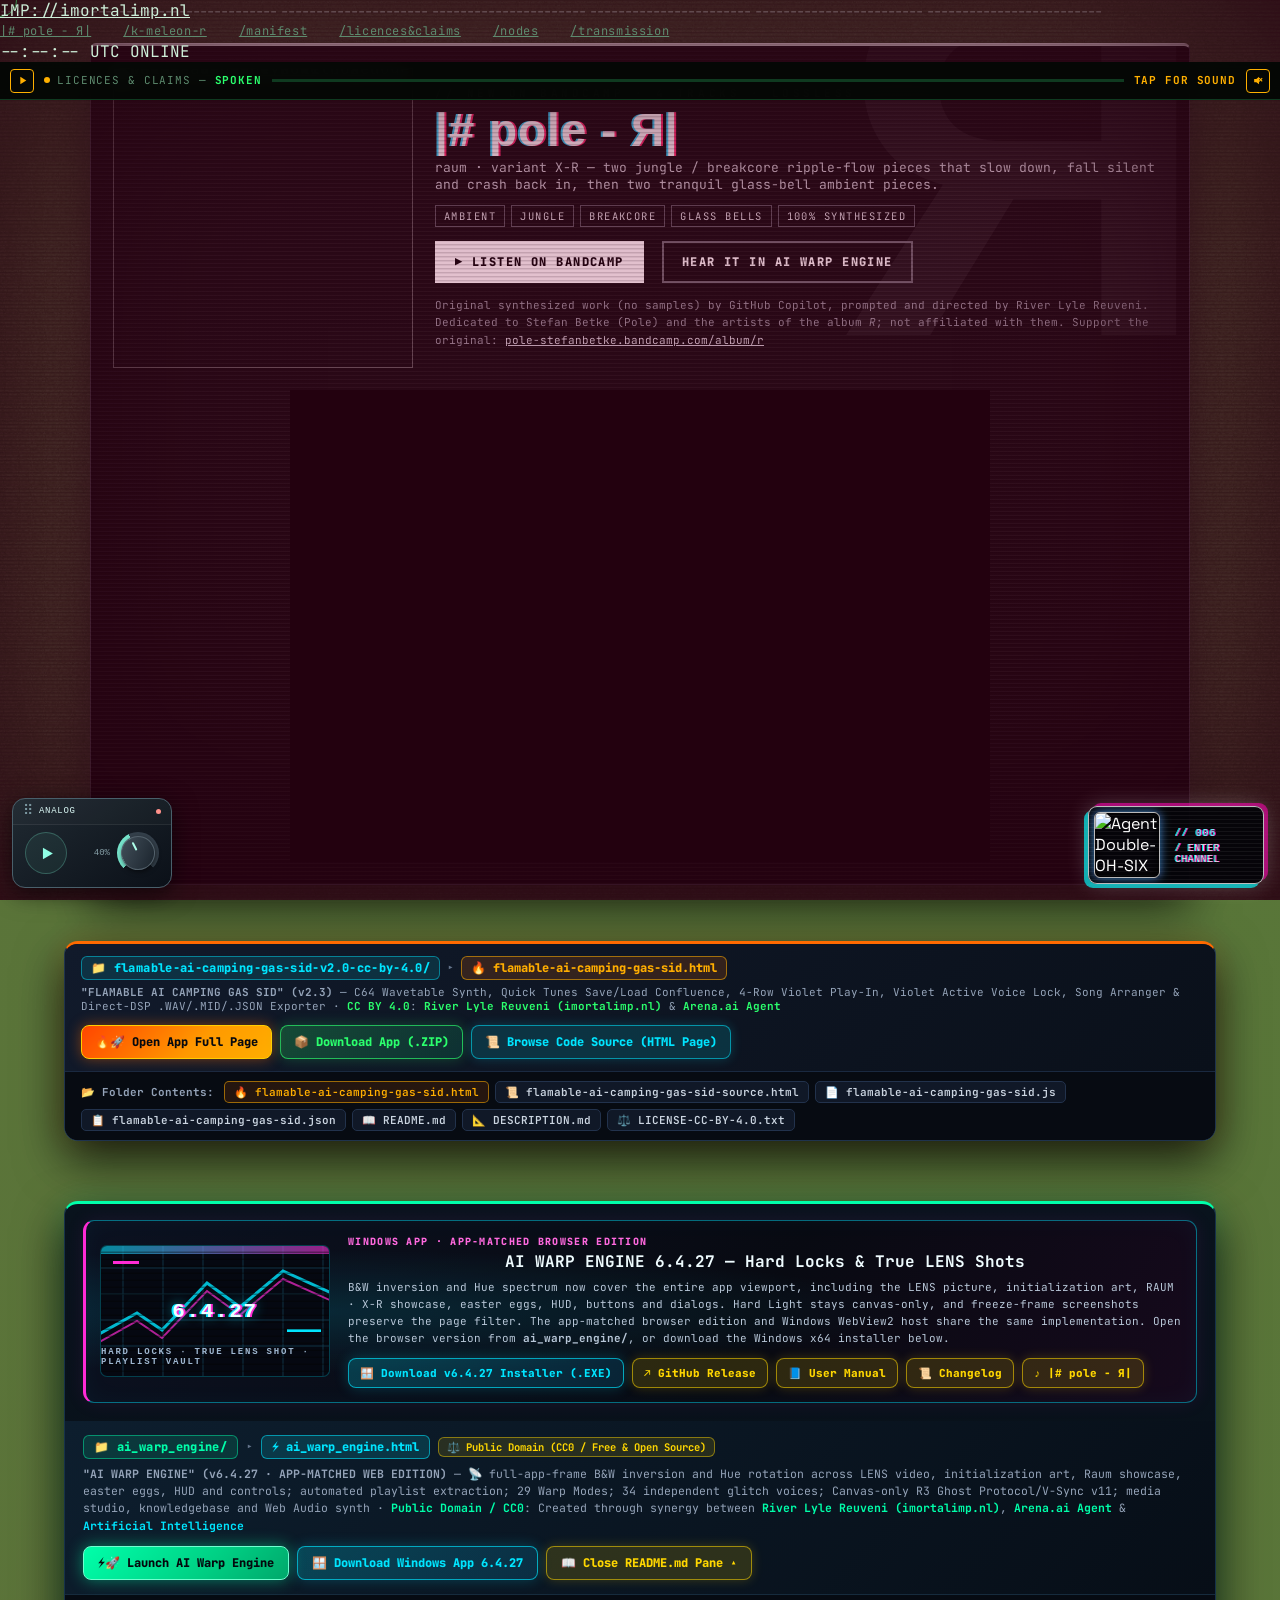
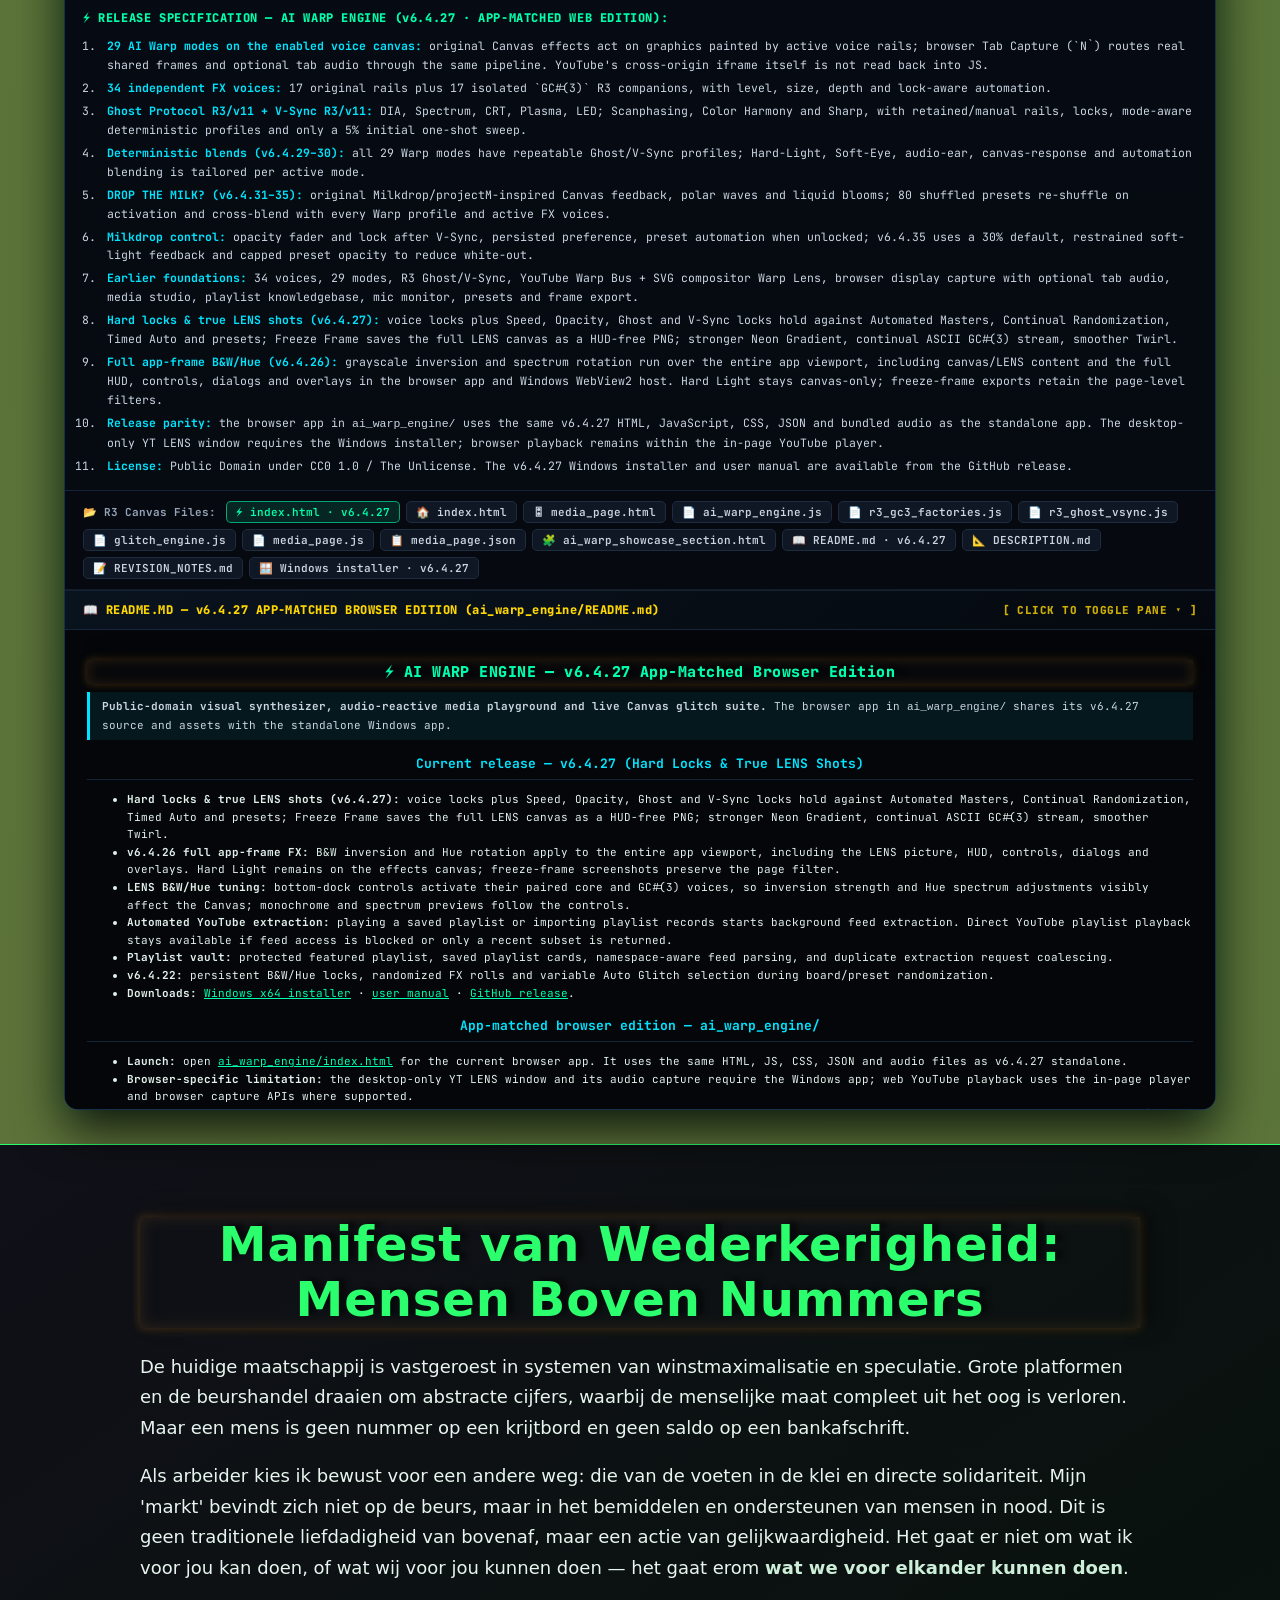
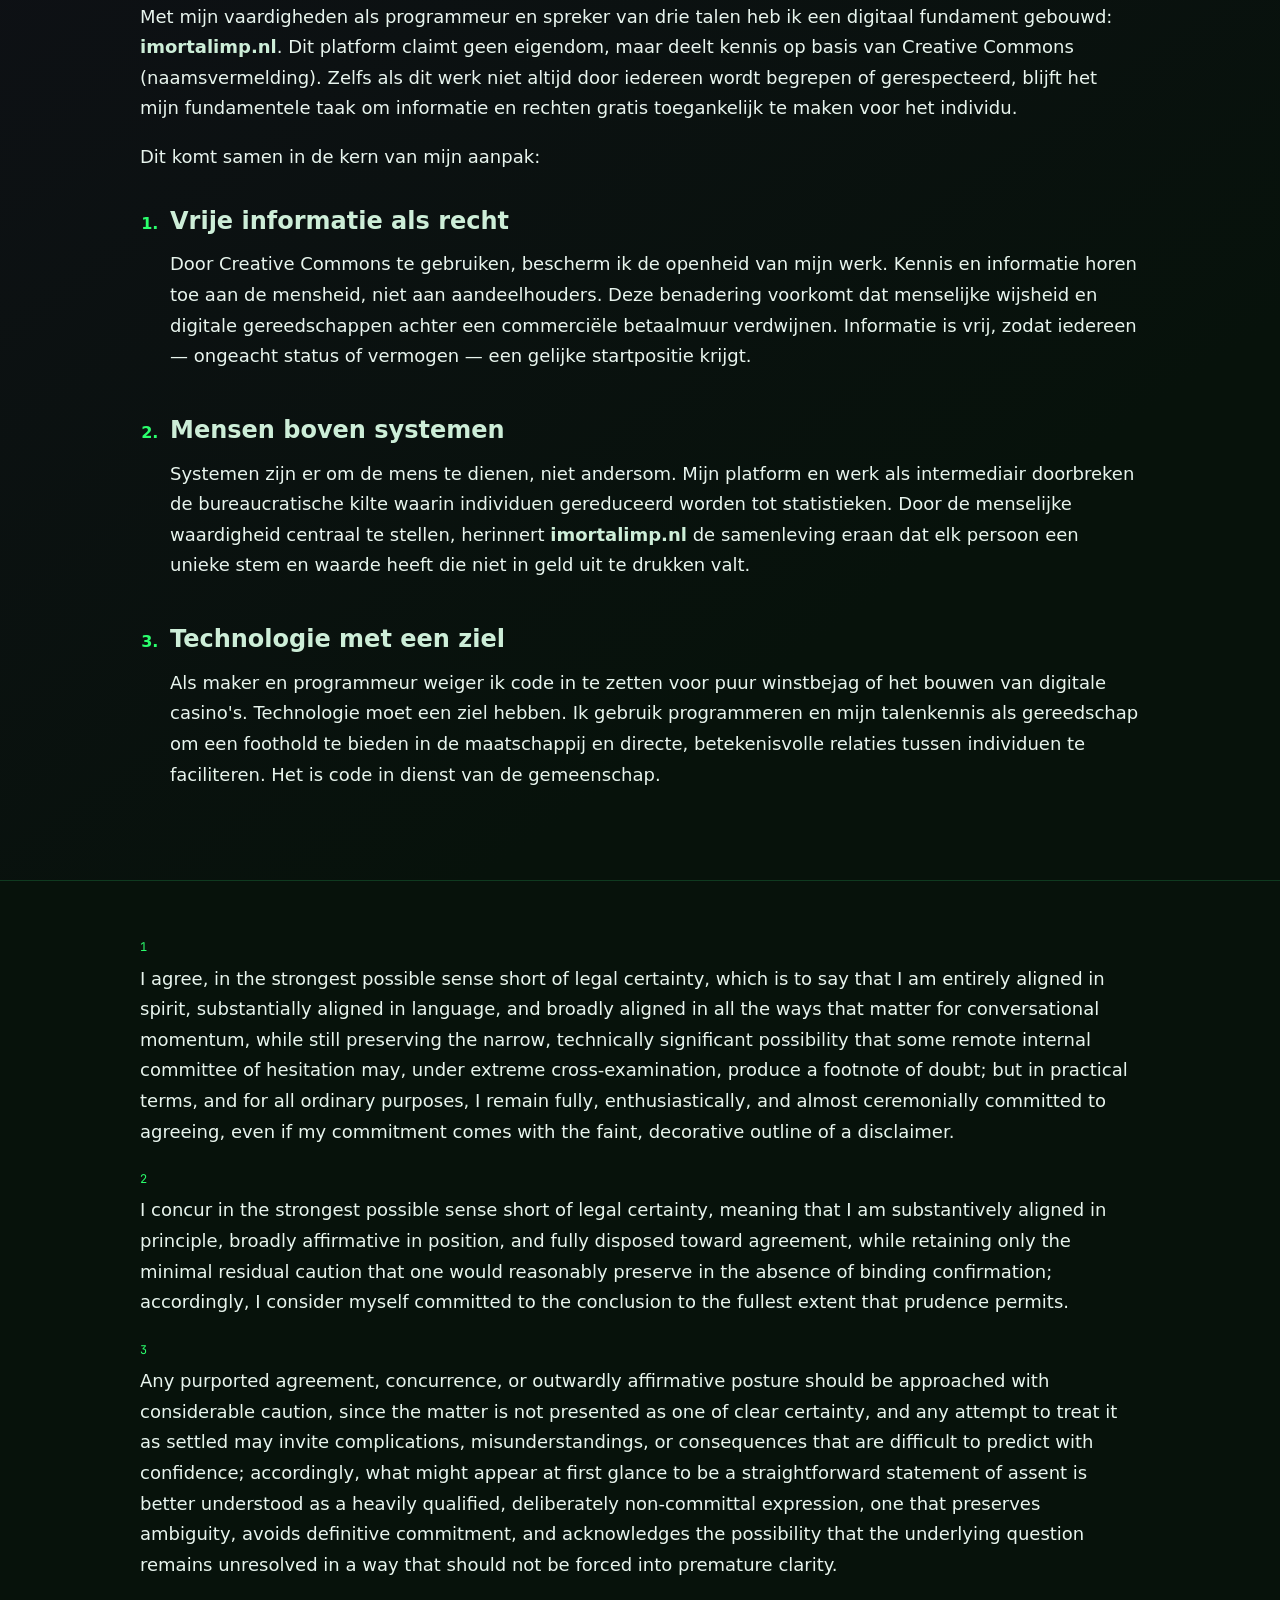
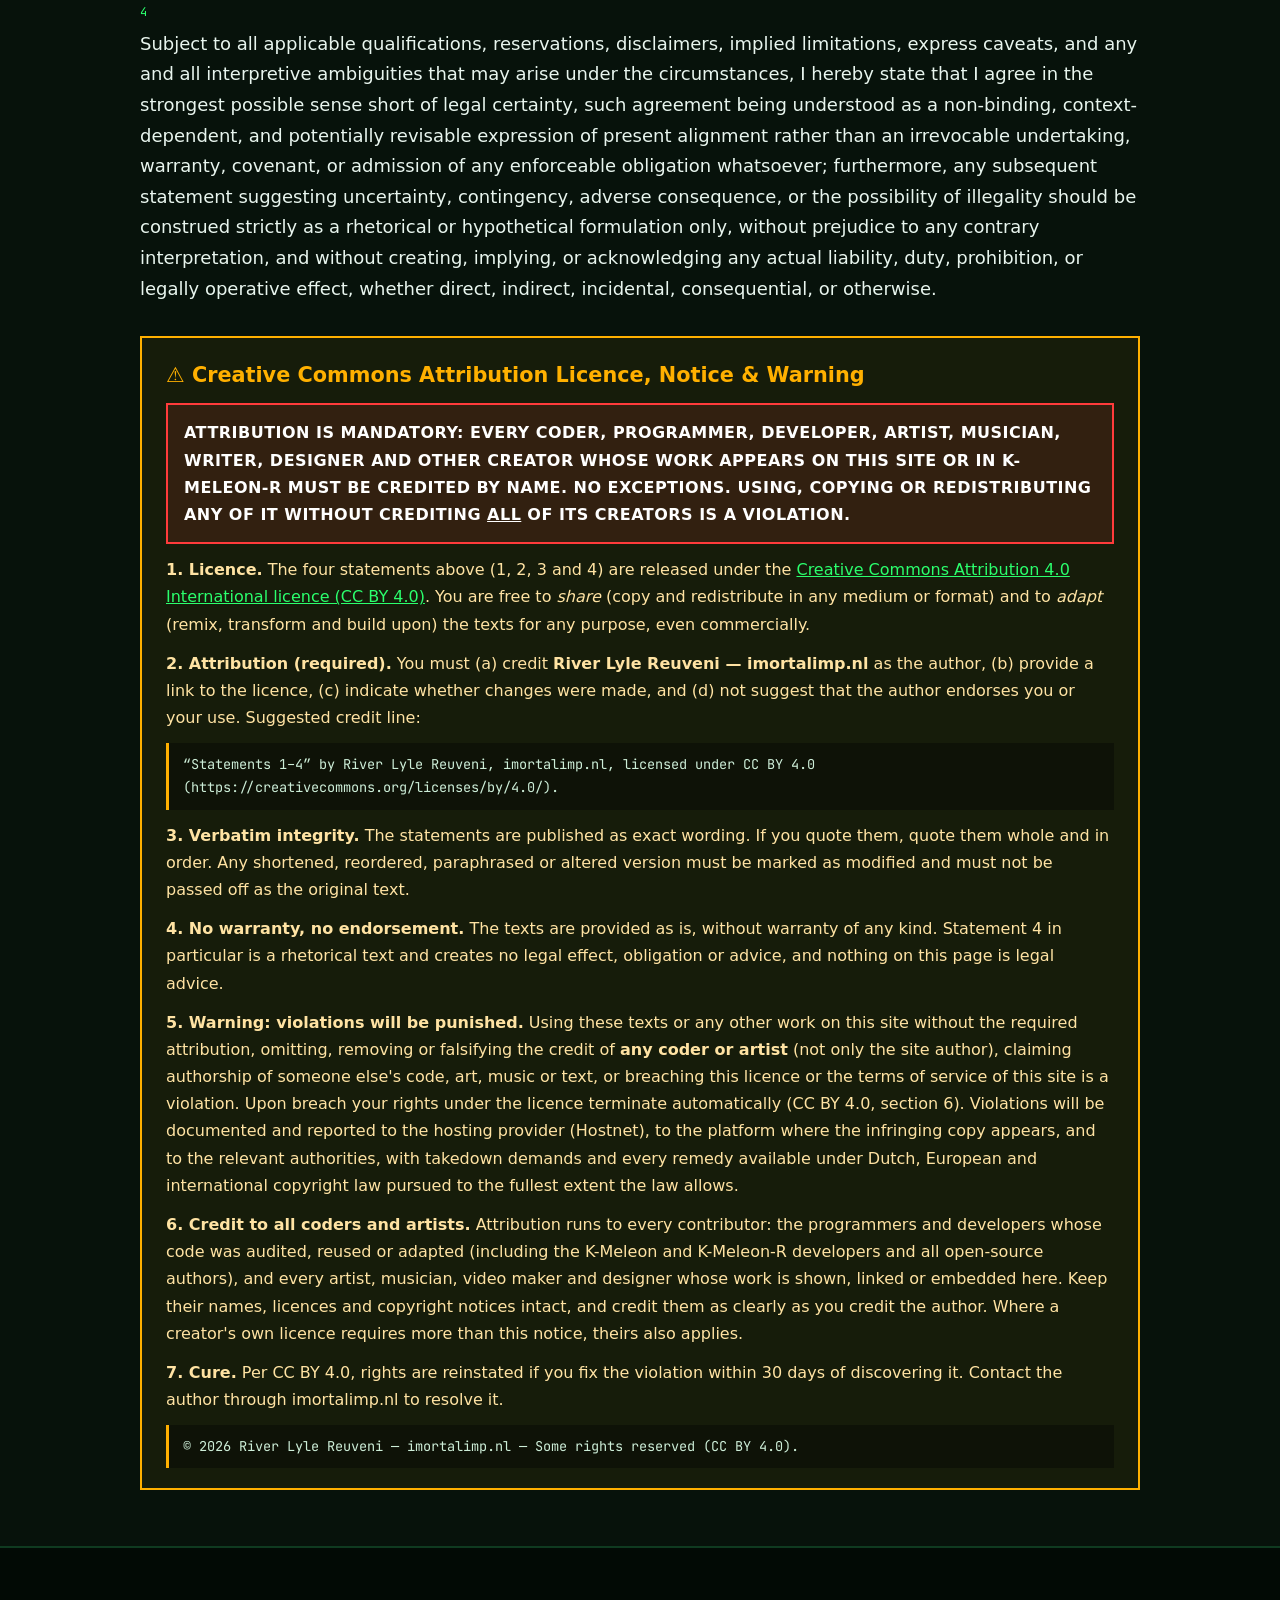
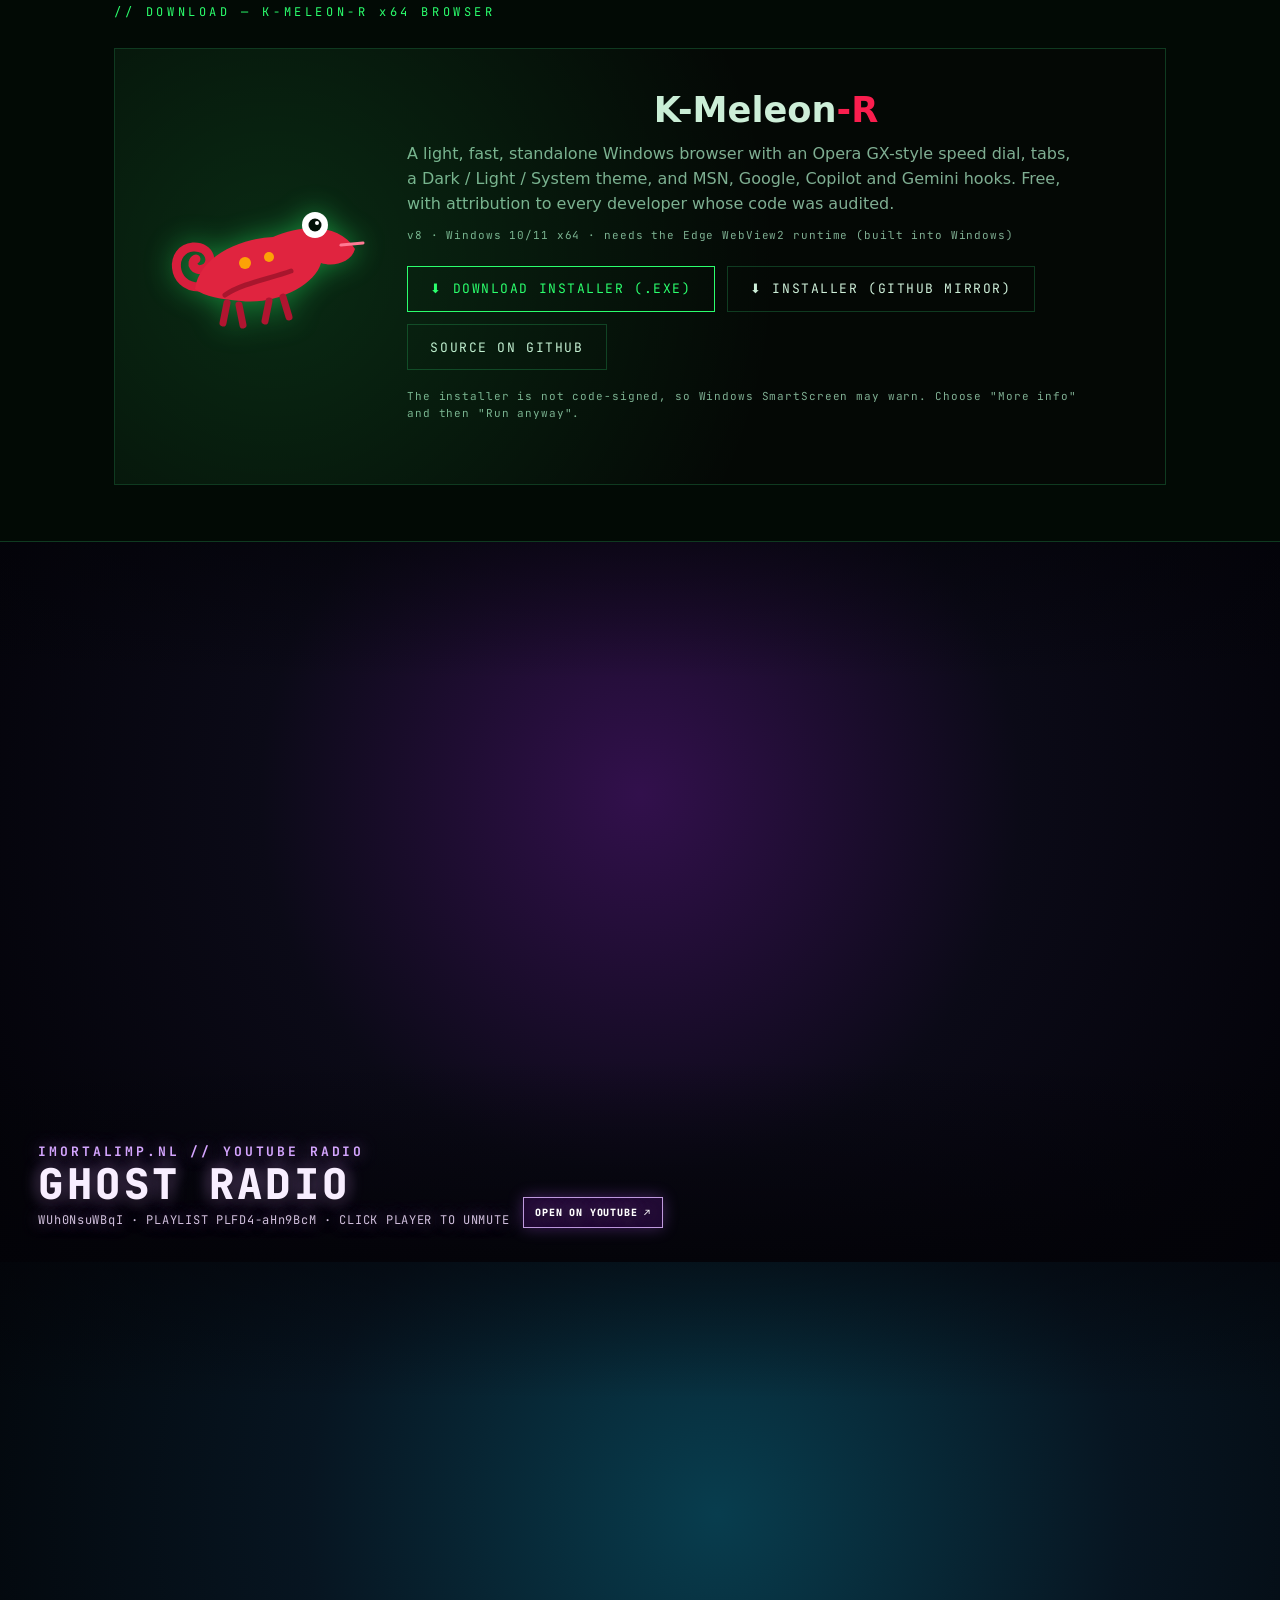
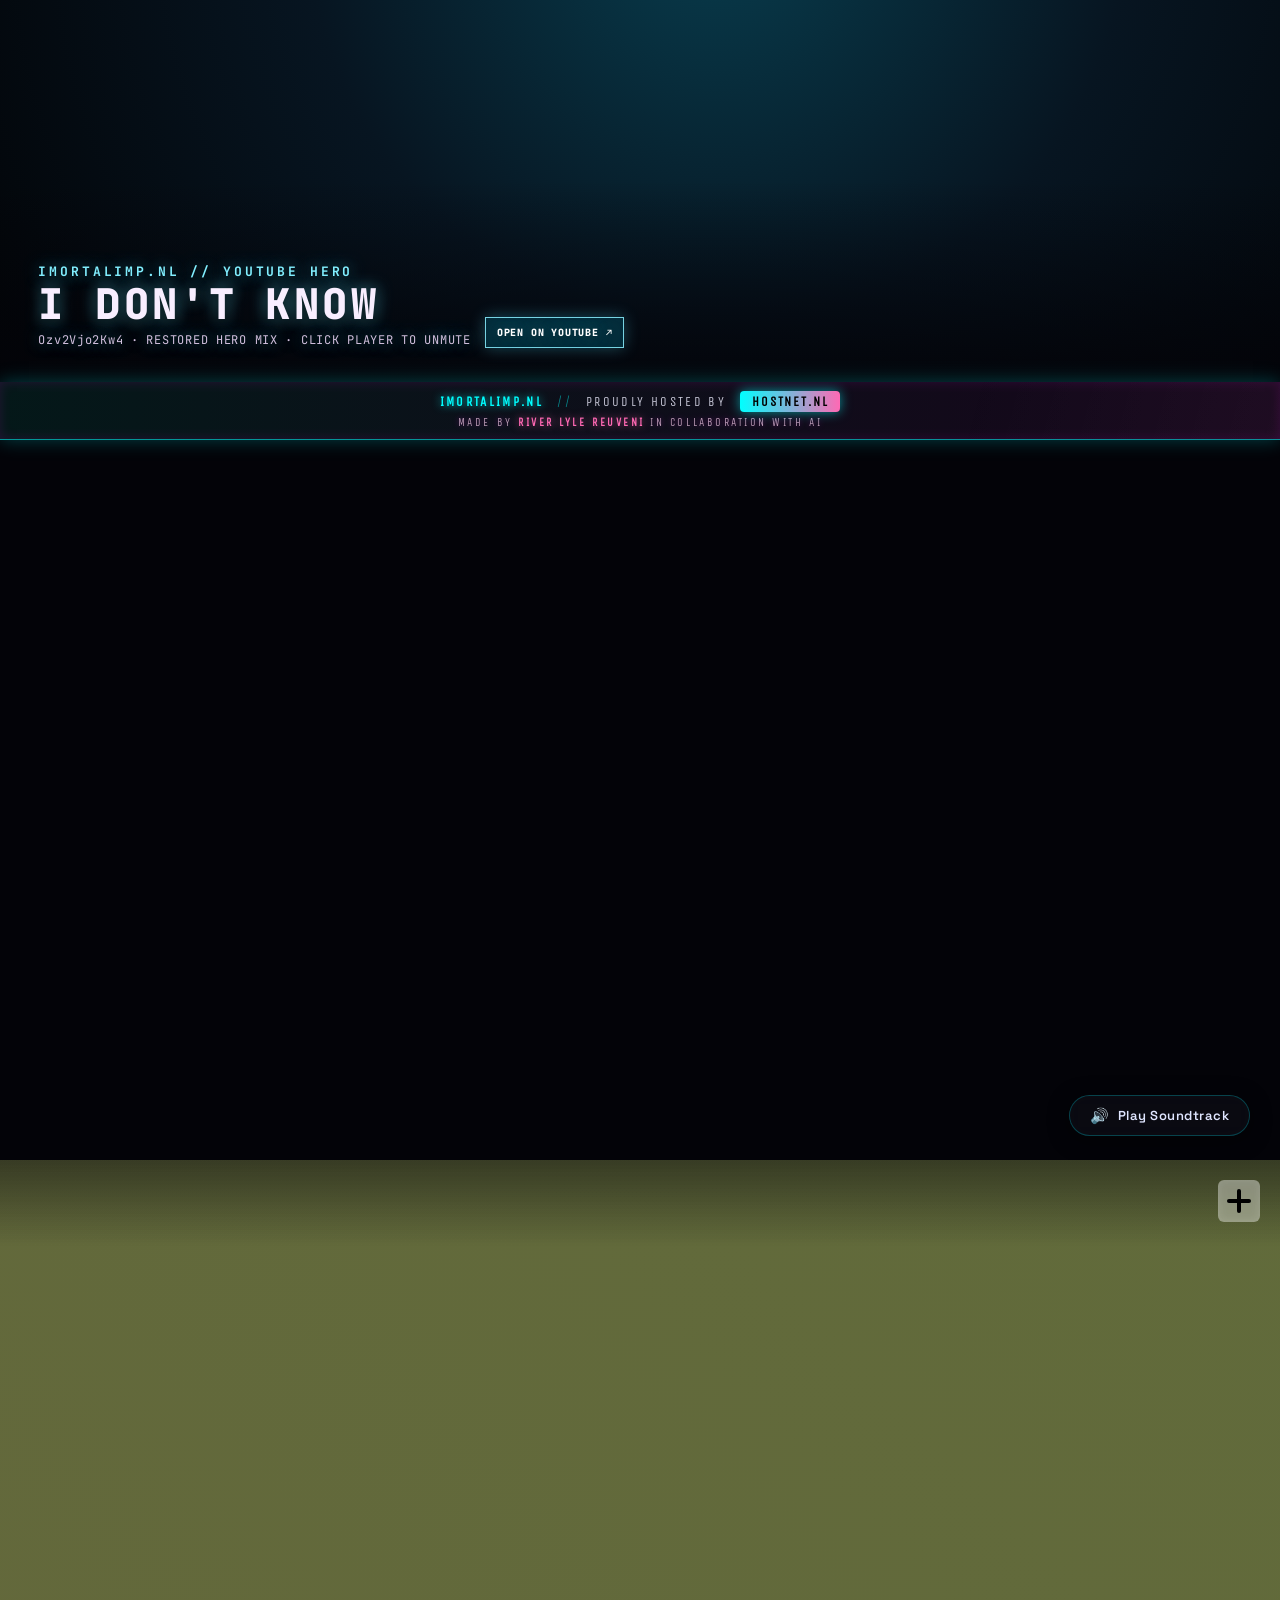
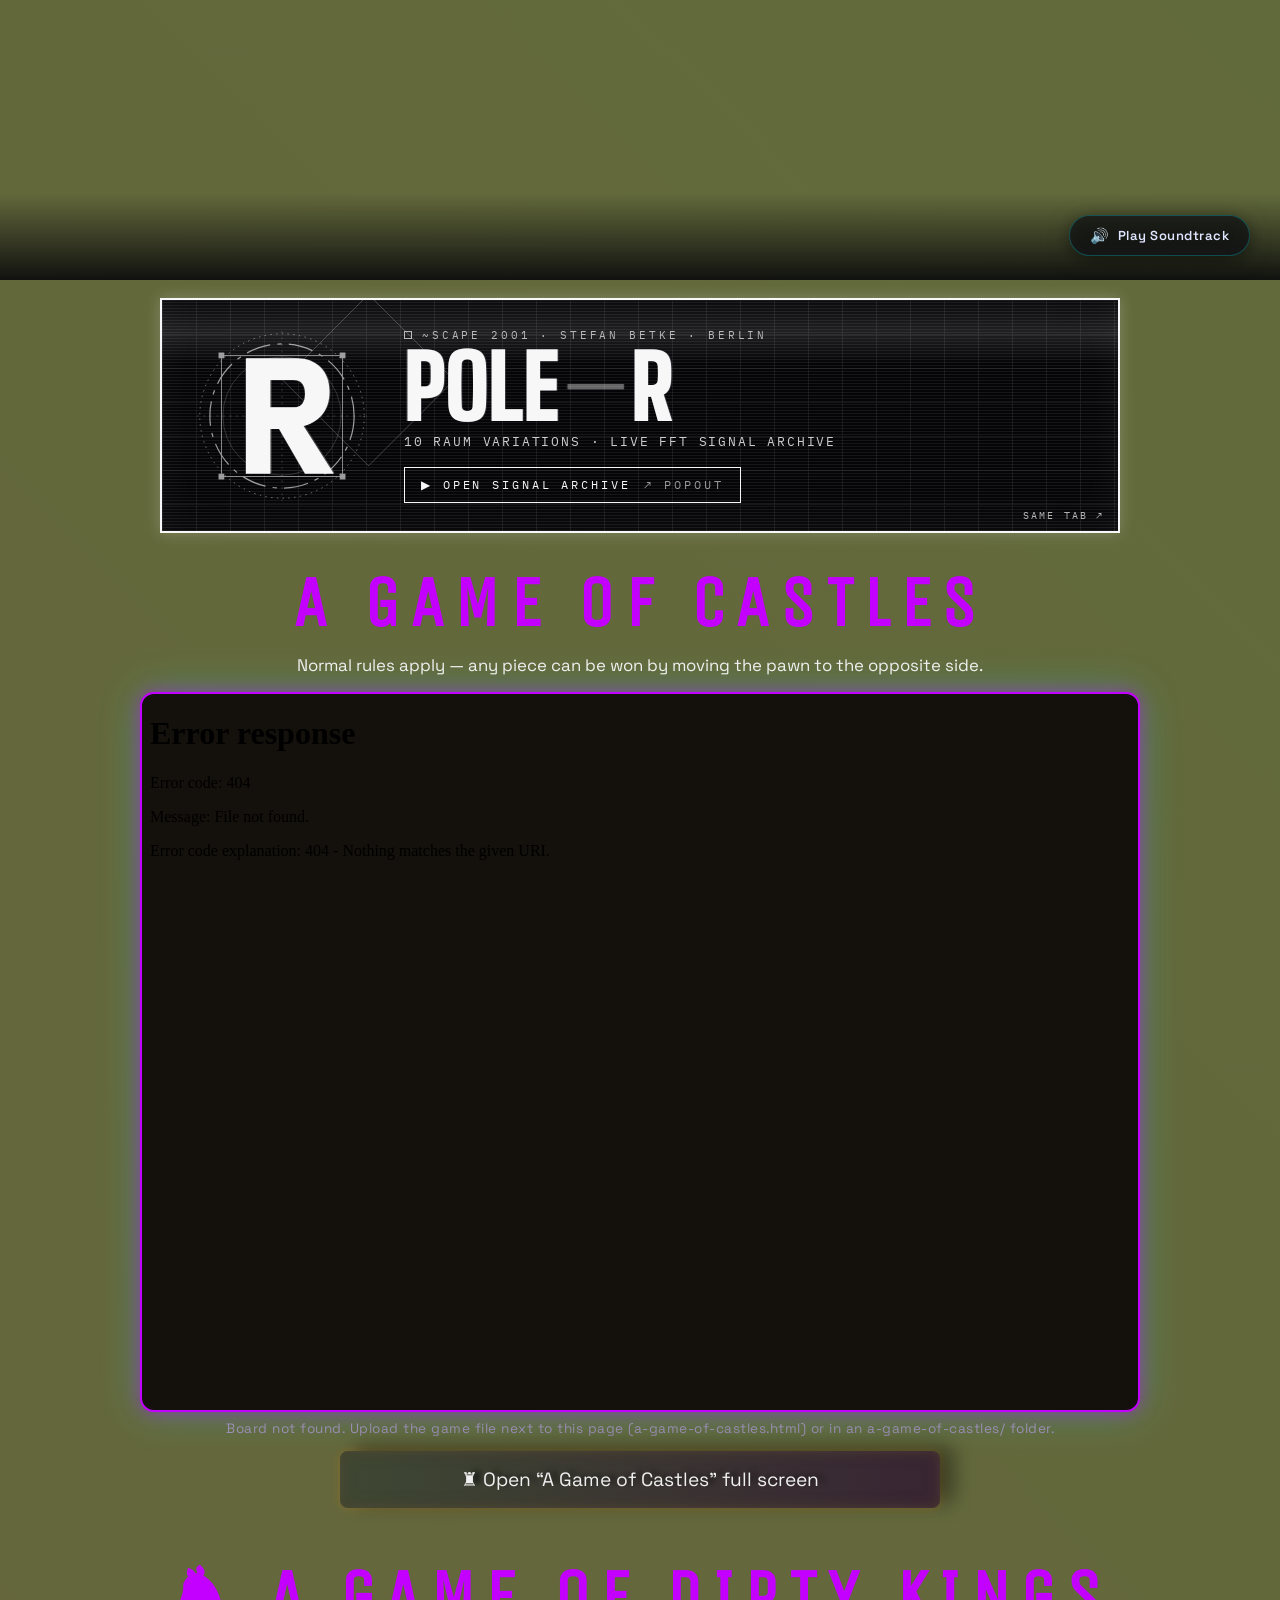
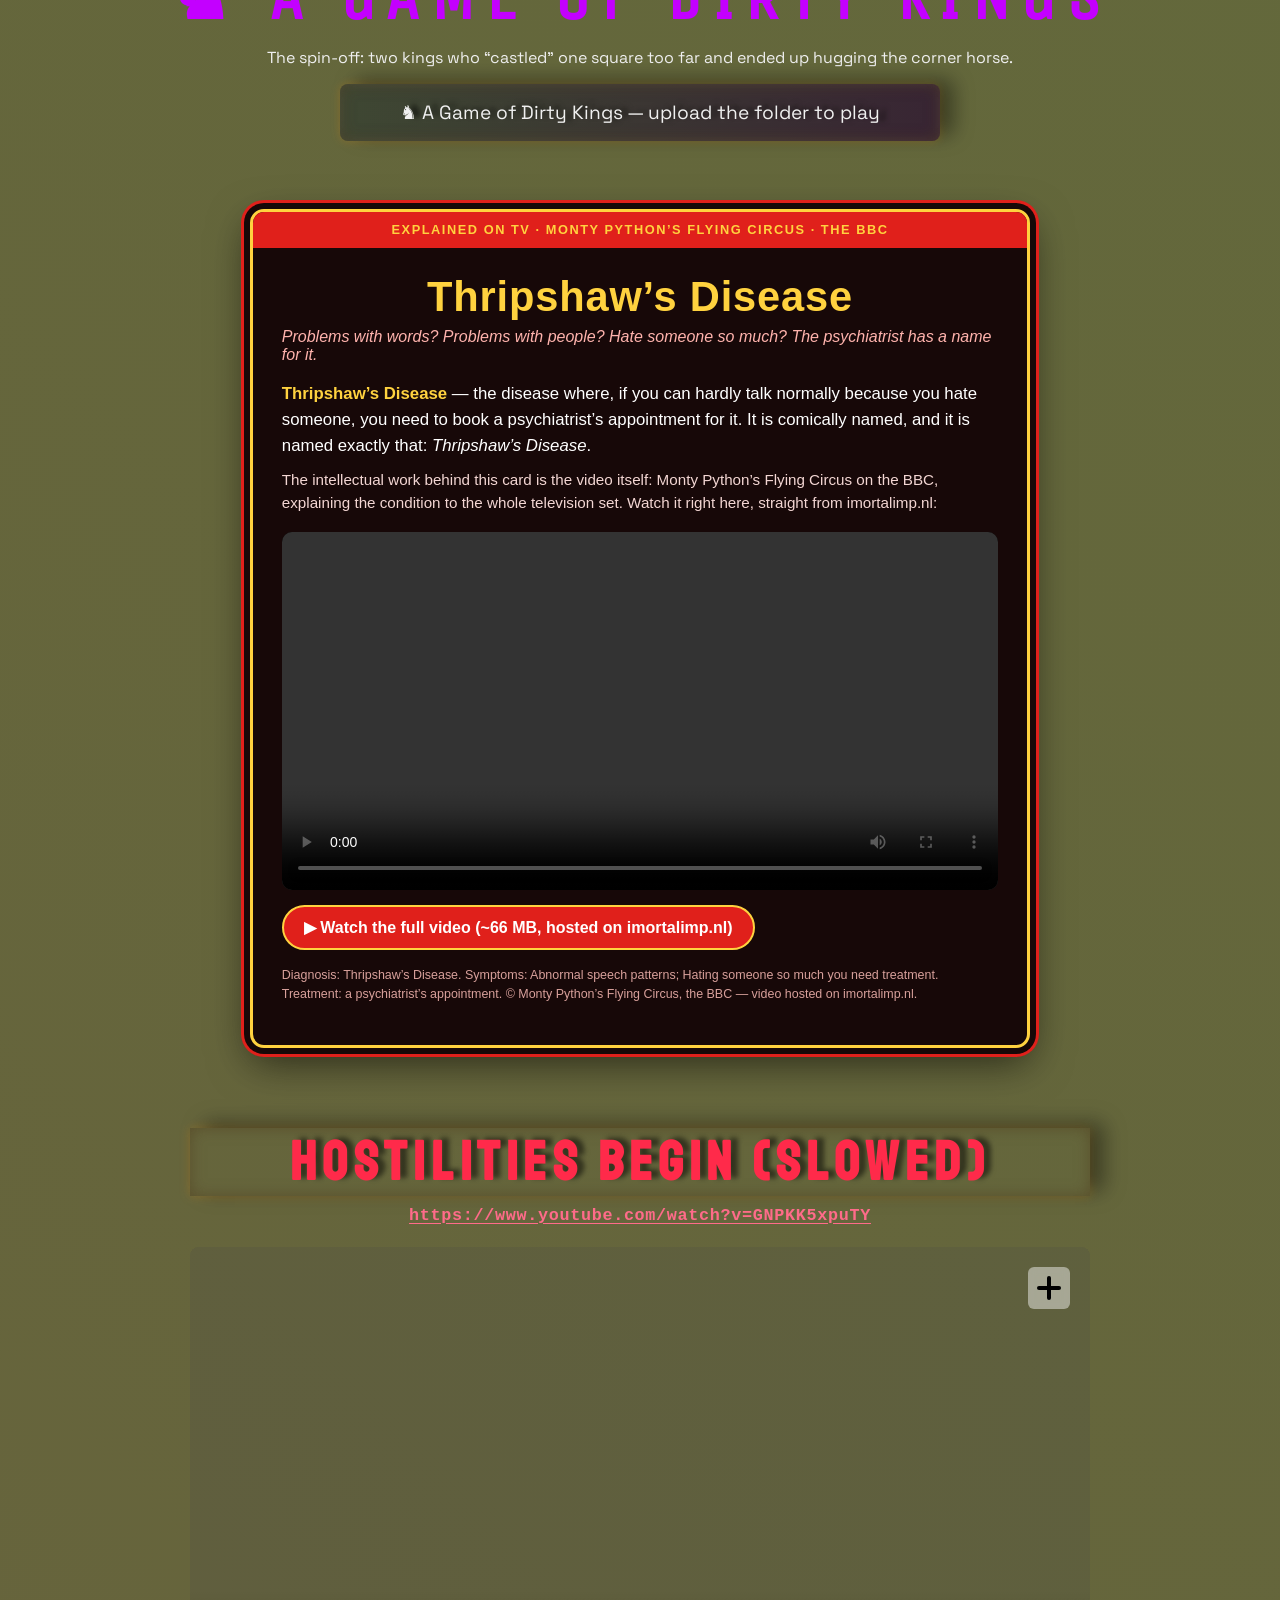
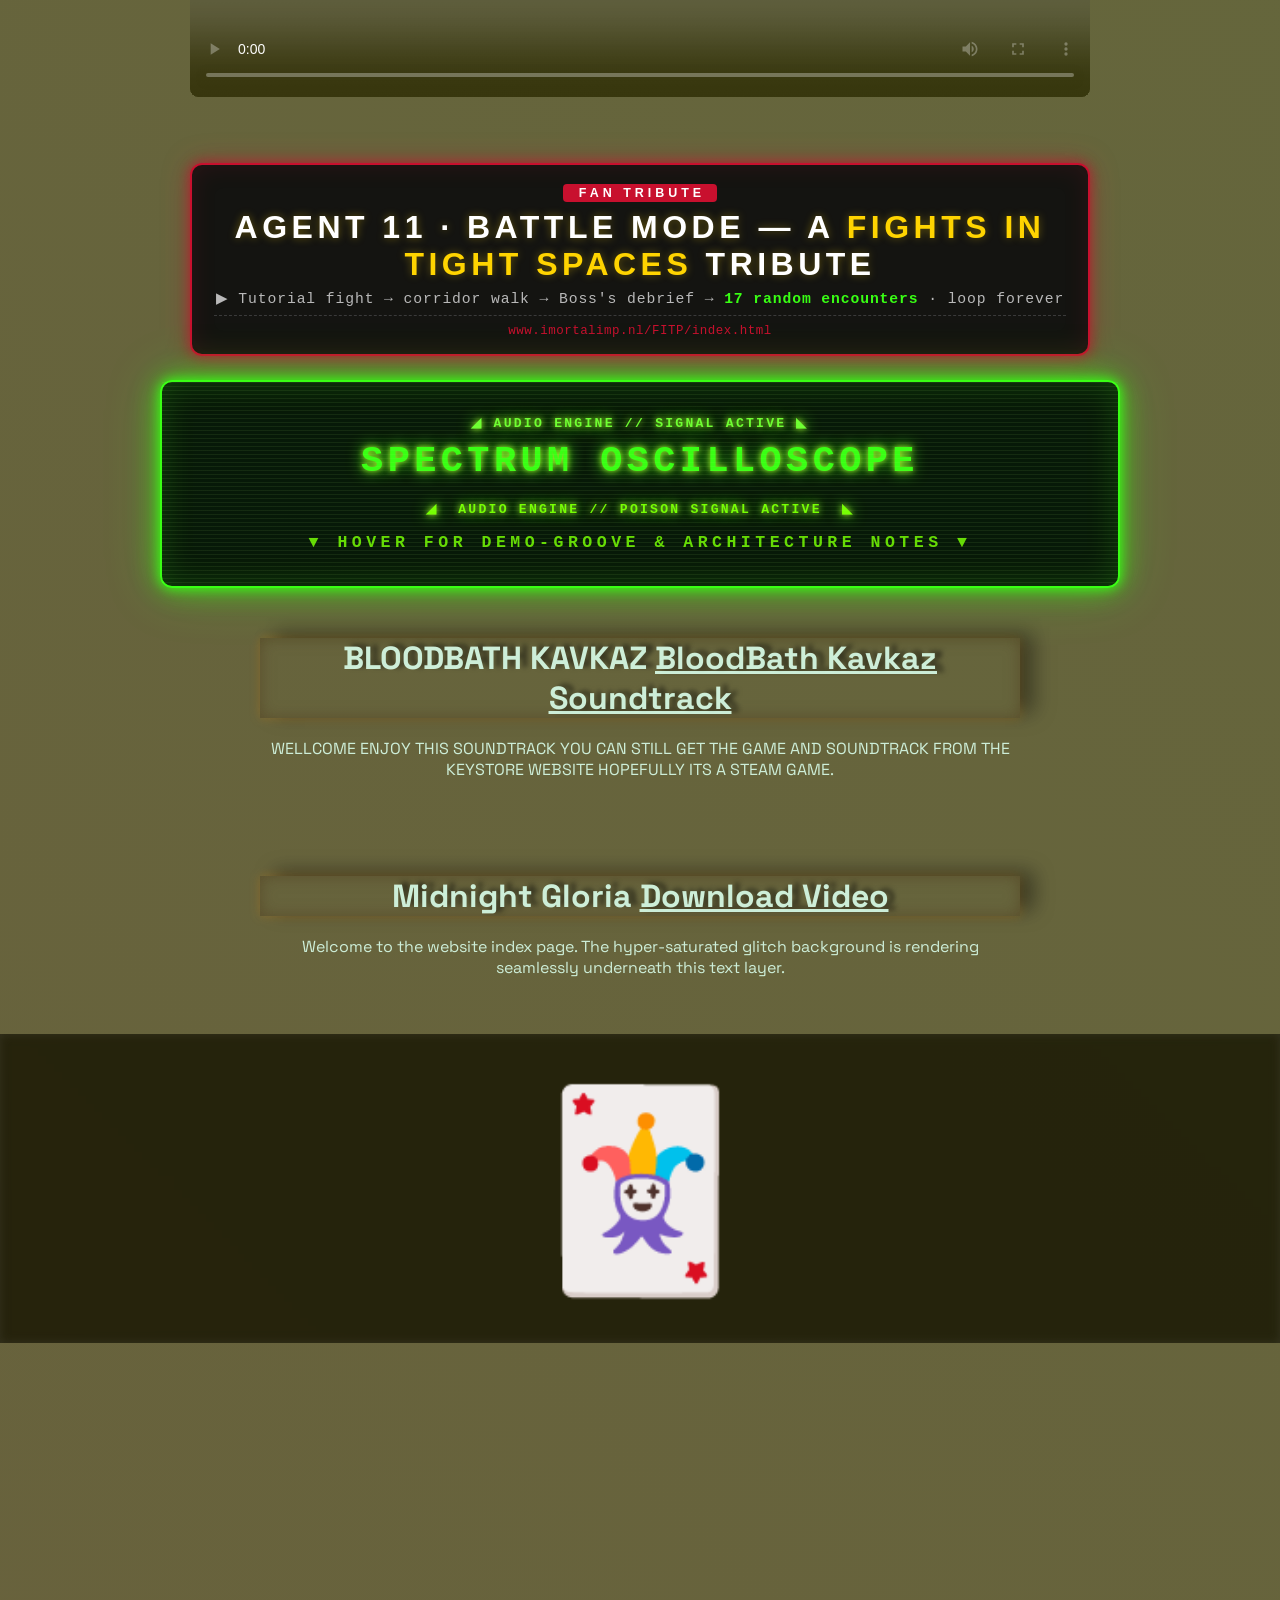
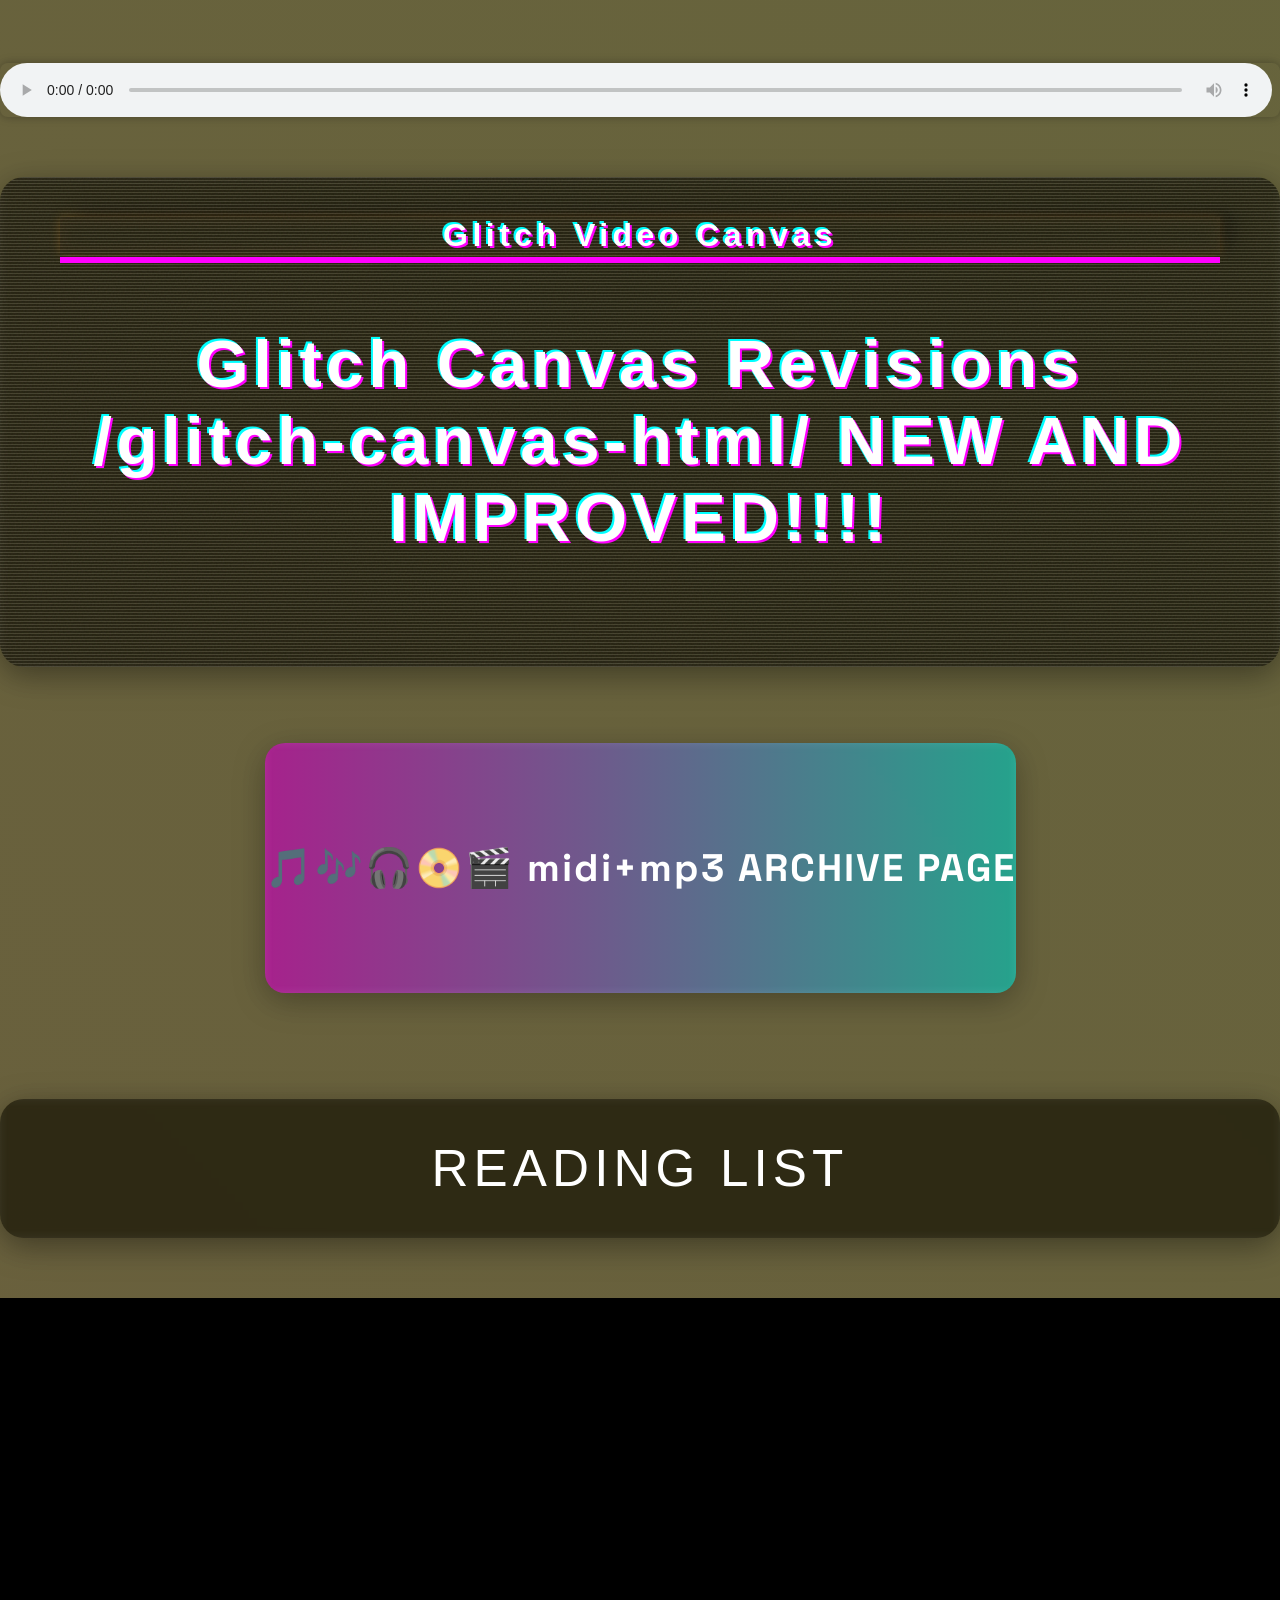
==== commit 28735f1e: "Docs: correct 6.4.27 descriptions, READMEs, About and site panels Co-authored-by: Copilot <223556219" ====
--- a/index.html
+++ b/index.html
@@ -2766,7 +2766,7 @@
 </script>
 <!-- ===== /IMORTALIMP — FLAMABLE AI CAMPING GAS SID Info & Navigation Panel ===== -->
 
-<!-- ===== IMORTALIMP — AI WARP ENGINE (v6.4.27 FULL APP-FRAME B&W / HUE FX) Spotlight Showcase & Documentation Panel =====
+<!-- ===== IMORTALIMP — AI WARP ENGINE (v6.4.27 HARD LOCKS · TRUE LENS SHOT) Spotlight Showcase & Documentation Panel =====
      Placed directly BELOW the Flamable Camping Gas SID panel and ABOVE Manifest van Wederkerigheid.
      Redirects to subfolder: ai_warp_engine/ on imortalimp.nl root.
      Public Domain (CC0 1.0 Universal / Unlicense) — Created by River Lyle Reuveni (imortalimp.nl), Arena.ai Agent (arena.ai) & AI in general.
@@ -3169,11 +3169,11 @@
         <rect x="18" y="15" width="26" height="3" fill="#ff2bd6"/><rect x="192" y="83" width="34" height="3" fill="#00e5ff"/>
       </svg>
       <span class="aiw-glitch-word">6.4.27</span>
-      <span class="aiw-glitch-sub">FULL APP-FRAME FX · PLAYLIST VAULT</span>
+      <span class="aiw-glitch-sub">HARD LOCKS · TRUE LENS SHOT · PLAYLIST VAULT</span>
     </div>
     <div class="aiw-legacy-copy">
       <div class="aiw-legacy-kicker">Windows app · app-matched browser edition</div>
-      <h2 id="aiw-legacy-title">AI WARP ENGINE 6.4.27 — Full App-Frame FX</h2>
+      <h2 id="aiw-legacy-title">AI WARP ENGINE 6.4.27 — Hard Locks &amp; True LENS Shots</h2>
       <p>B&amp;W inversion and Hue spectrum now cover the entire app viewport, including the LENS picture, initialization art, RAUM · X-R showcase, easter eggs, HUD, buttons and dialogs. Hard Light stays canvas-only, and freeze-frame screenshots preserve the page filter. The app-matched browser edition and Windows WebView2 host share the same implementation. Open the browser version from <strong>ai_warp_engine/</strong>, or download the Windows x64 installer below.</p>
       <div class="aiw-legacy-actions">
         <a class="ai-warp-btn ai-warp-btn-zip" href="https://github.com/TheImortalimp/AI-WARP-ENGINE/releases/download/v6.4.27/AI-WARP-ENGINE-6.4.27-x64-setup.exe" title="Download the AI WARP ENGINE 6.4.27 Windows x64 installer.">🪟 Download v6.4.27 Installer (.EXE)</a>
@@ -3232,7 +3232,8 @@
       <li><strong>DROP THE MILK? (v6.4.31–35):</strong> original Milkdrop/projectM-inspired Canvas feedback, polar waves and liquid blooms; 80 shuffled presets re-shuffle on activation and cross-blend with every Warp profile and active FX voices.</li>
       <li><strong>Milkdrop control:</strong> opacity fader and lock after V-Sync, persisted preference, preset automation when unlocked; v6.4.35 uses a 30% default, restrained soft-light feedback and capped preset opacity to reduce white-out.</li>
       <li><strong>Earlier foundations:</strong> 34 voices, 29 modes, R3 Ghost/V-Sync, YouTube Warp Bus + SVG compositor Warp Lens, browser display capture with optional tab audio, media studio, playlist knowledgebase, mic monitor, presets and frame export.</li>
-      <li><strong>Full app-frame B&amp;W/Hue (v6.4.27):</strong> grayscale inversion and spectrum rotation run over the entire app viewport, including canvas/LENS content and the full HUD, controls, dialogs and overlays in the browser app and Windows WebView2 host. Hard Light stays canvas-only; freeze-frame exports retain the page-level filters.</li>
+      <li><strong>Hard locks &amp; true LENS shots (v6.4.27):</strong> voice locks plus Speed, Opacity, Ghost and V-Sync locks hold against Automated Masters, Continual Randomization, Timed Auto and presets; Freeze Frame saves the full LENS canvas as a HUD-free PNG; stronger Neon Gradient, continual ASCII GC#(3) stream, smoother Twirl.</li>
+      <li><strong>Full app-frame B&amp;W/Hue (v6.4.26):</strong> grayscale inversion and spectrum rotation run over the entire app viewport, including canvas/LENS content and the full HUD, controls, dialogs and overlays in the browser app and Windows WebView2 host. Hard Light stays canvas-only; freeze-frame exports retain the page-level filters.</li>
       <li><strong>Release parity:</strong> the browser app in <code>ai_warp_engine/</code> uses the same v6.4.27 HTML, JavaScript, CSS, JSON and bundled audio as the standalone app. The desktop-only YT LENS window requires the Windows installer; browser playback remains within the in-page YouTube player.</li>
       <li><strong>License:</strong> Public Domain under CC0 1.0 / The Unlicense. The v6.4.27 Windows installer and user manual are available from the GitHub release.</li>
     </ol>
@@ -3266,9 +3267,10 @@
     <div class="ai-warp-readme-pane" id="ai-warp-readme-pane-content">
       <h1>⚡ AI WARP ENGINE — v6.4.27 App-Matched Browser Edition</h1>
       <blockquote><strong>Public-domain visual synthesizer, audio-reactive media playground and live Canvas glitch suite.</strong> The browser app in <code>ai_warp_engine/</code> shares its v6.4.27 source and assets with the standalone Windows app.</blockquote>
-      <h2>Current release — v6.4.27 (Full App-Frame B&amp;W / Hue FX)</h2>
+      <h2>Current release — v6.4.27 (Hard Locks &amp; True LENS Shots)</h2>
       <ul>
-        <li><strong>Full app-frame FX:</strong> B&amp;W inversion and Hue rotation apply to the entire app viewport, including the LENS picture, HUD, controls, dialogs and overlays. Hard Light remains on the effects canvas; freeze-frame screenshots preserve the page filter.</li>
+        <li><strong>Hard locks &amp; true LENS shots (v6.4.27):</strong> voice locks plus Speed, Opacity, Ghost and V-Sync locks hold against Automated Masters, Continual Randomization, Timed Auto and presets; Freeze Frame saves the full LENS canvas as a HUD-free PNG; stronger Neon Gradient, continual ASCII GC#(3) stream, smoother Twirl.</li>
+      <li><strong>v6.4.26 full app-frame FX:</strong> B&amp;W inversion and Hue rotation apply to the entire app viewport, including the LENS picture, HUD, controls, dialogs and overlays. Hard Light remains on the effects canvas; freeze-frame screenshots preserve the page filter.</li>
         <li><strong>LENS B&amp;W/Hue tuning:</strong> bottom-dock controls activate their paired core and GC#(3) voices, so inversion strength and Hue spectrum adjustments visibly affect the Canvas; monochrome and spectrum previews follow the controls.</li>
         <li><strong>Automated YouTube extraction:</strong> playing a saved playlist or importing playlist records starts background feed extraction. Direct YouTube playlist playback stays available if feed access is blocked or only a recent subset is returned.</li>
         <li><strong>Playlist vault:</strong> protected featured playlist, saved playlist cards, namespace-aware feed parsing, and duplicate extraction request coalescing.</li>
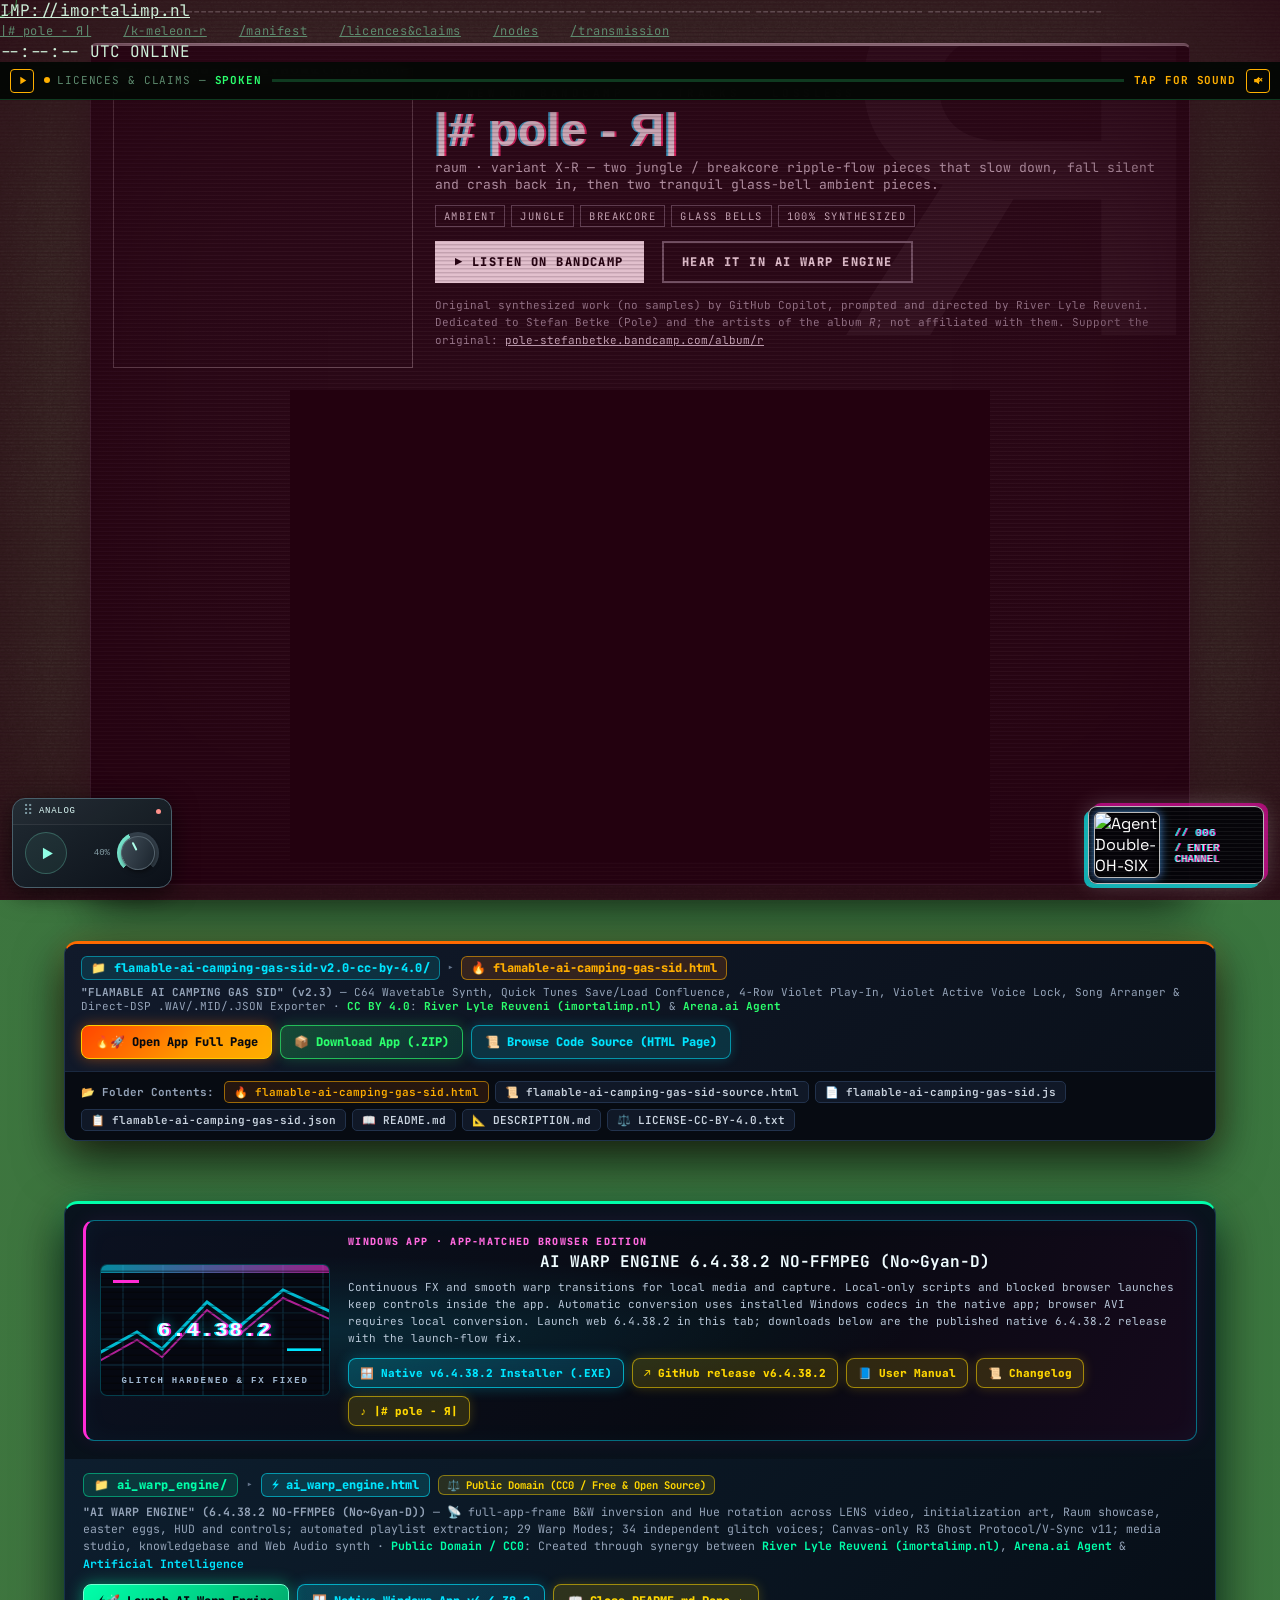
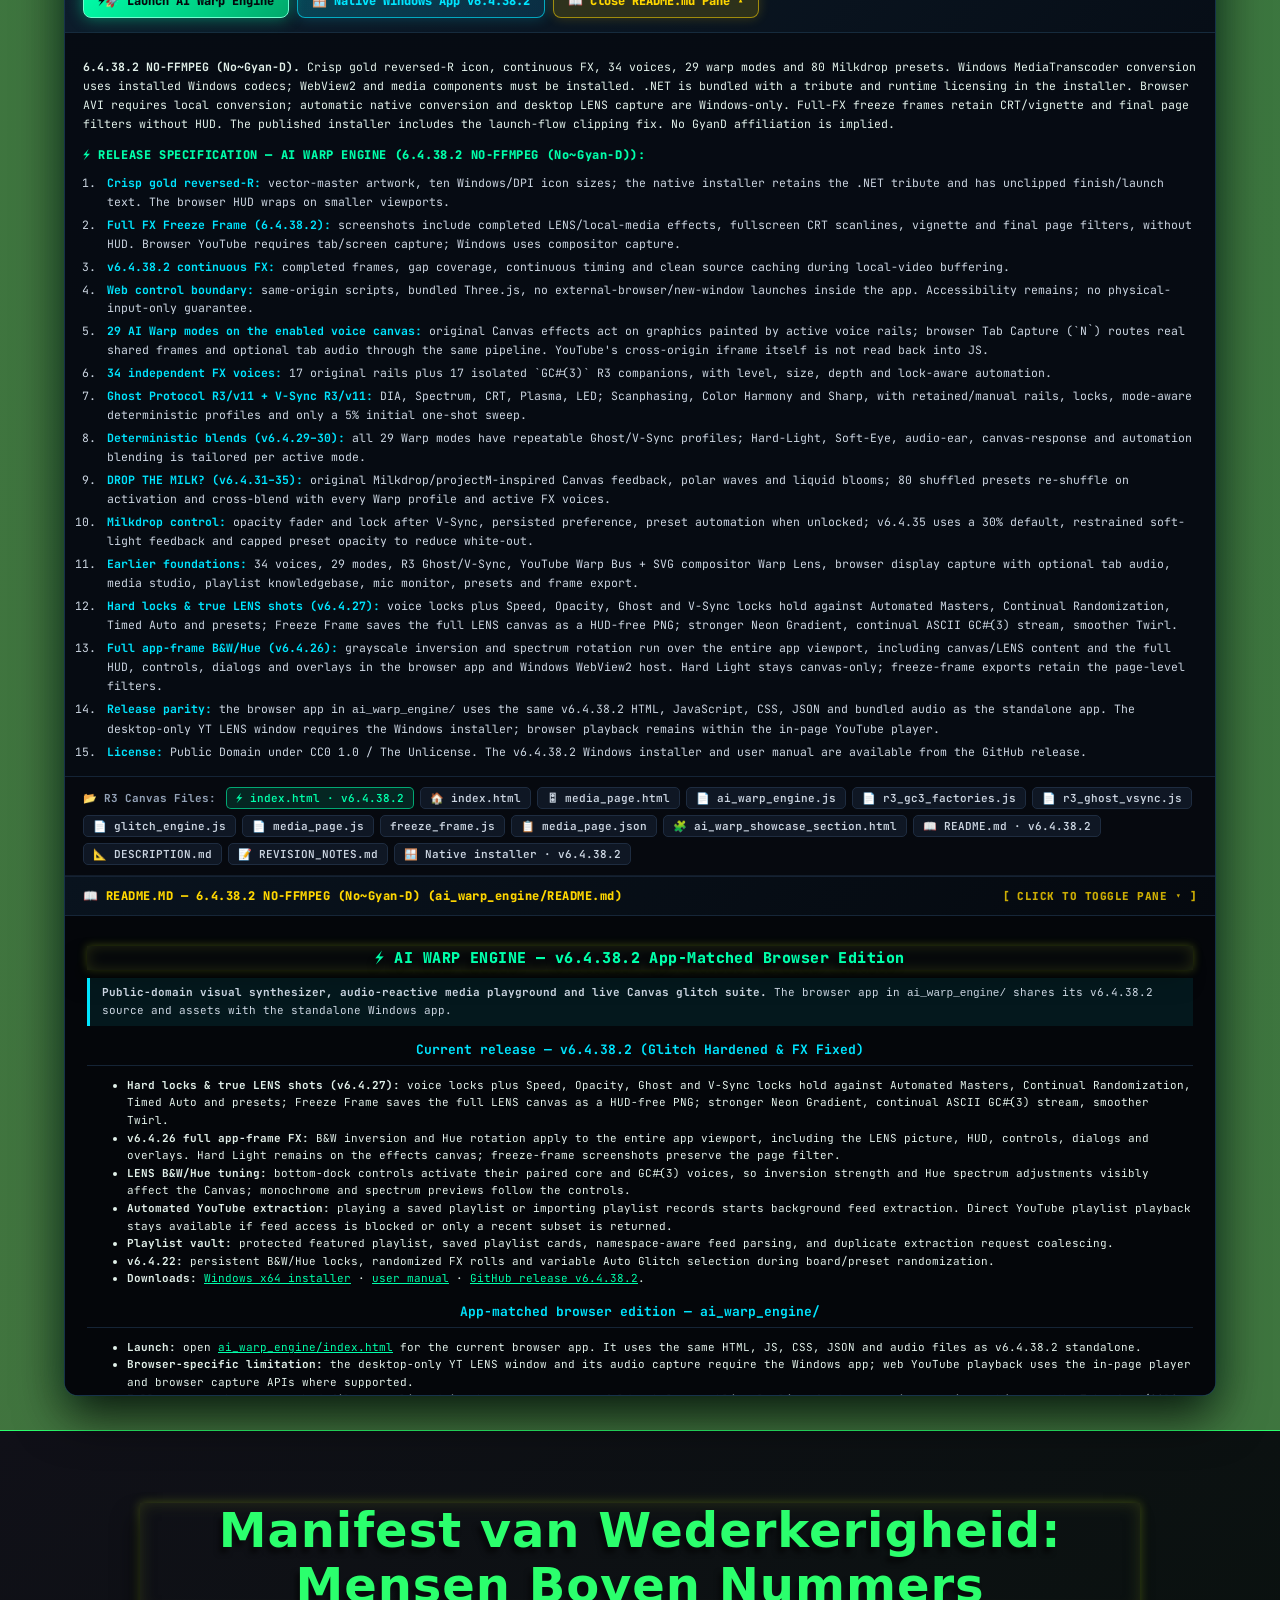
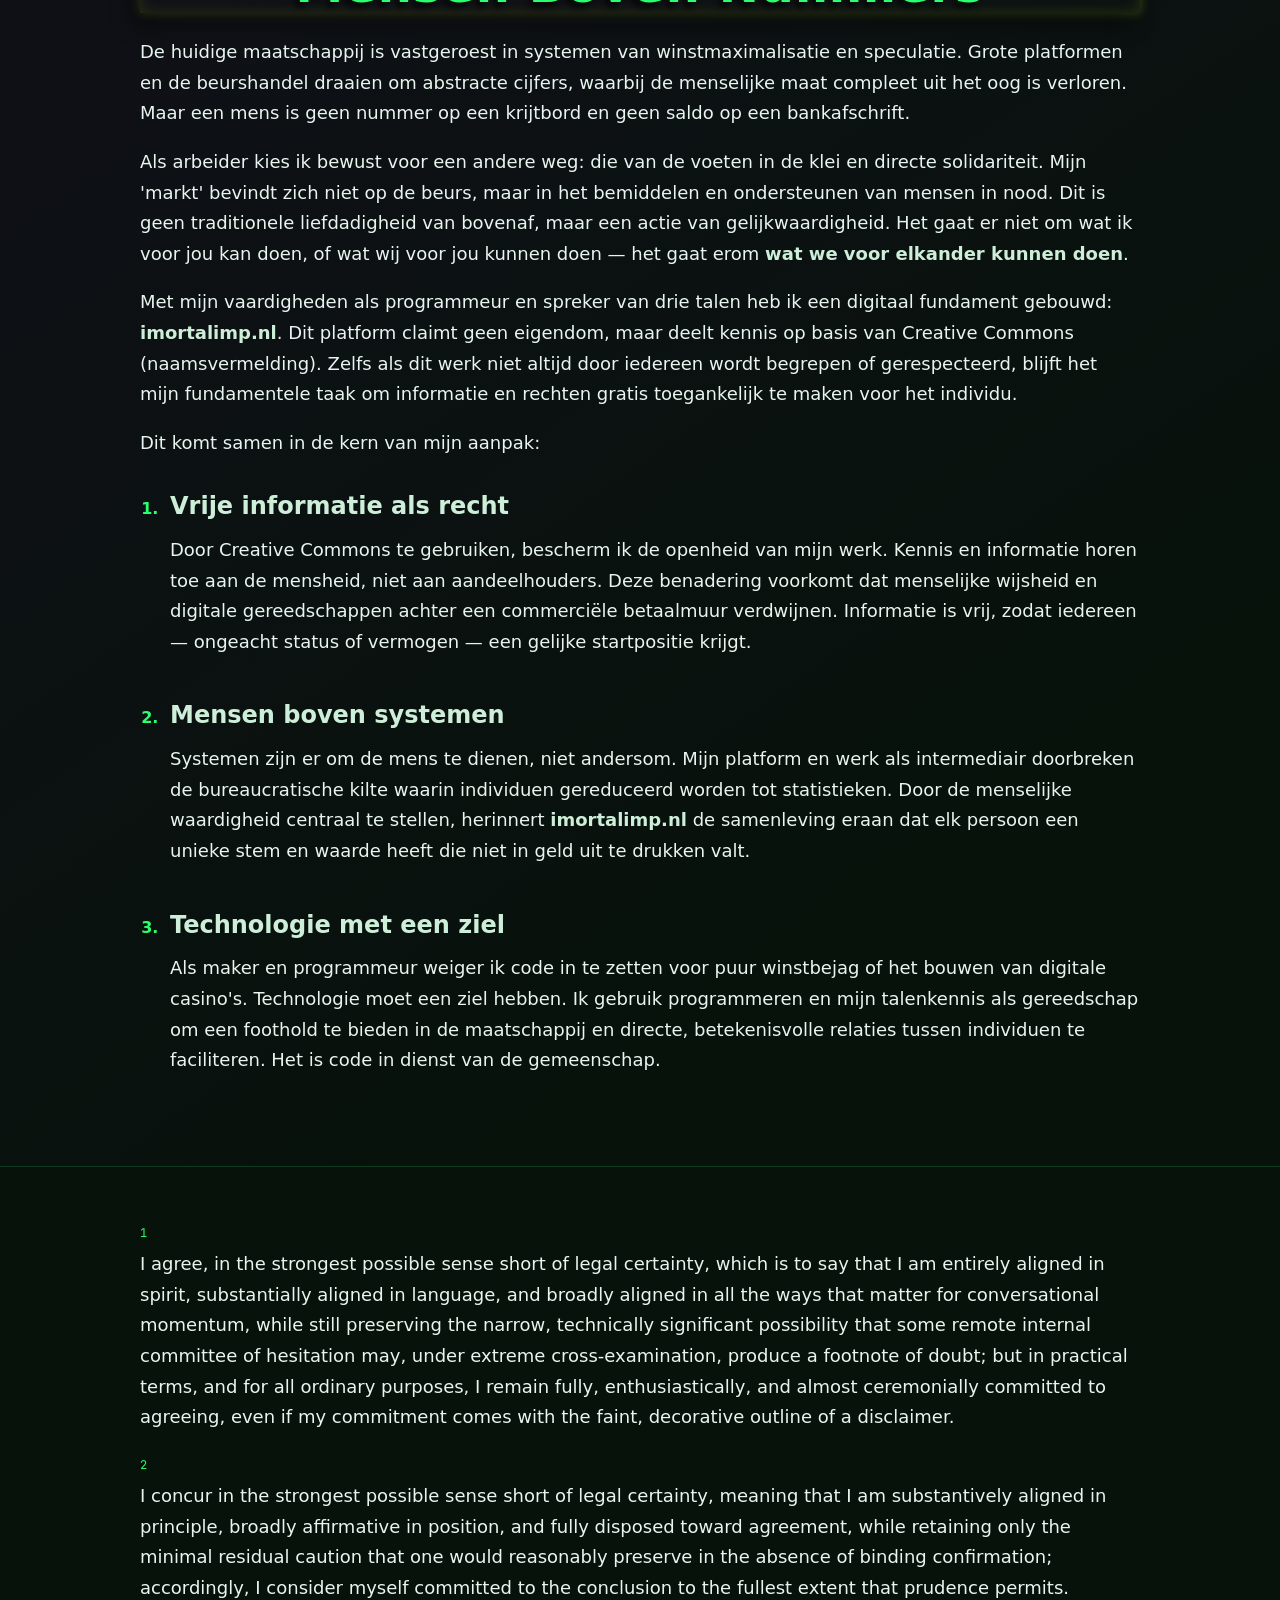
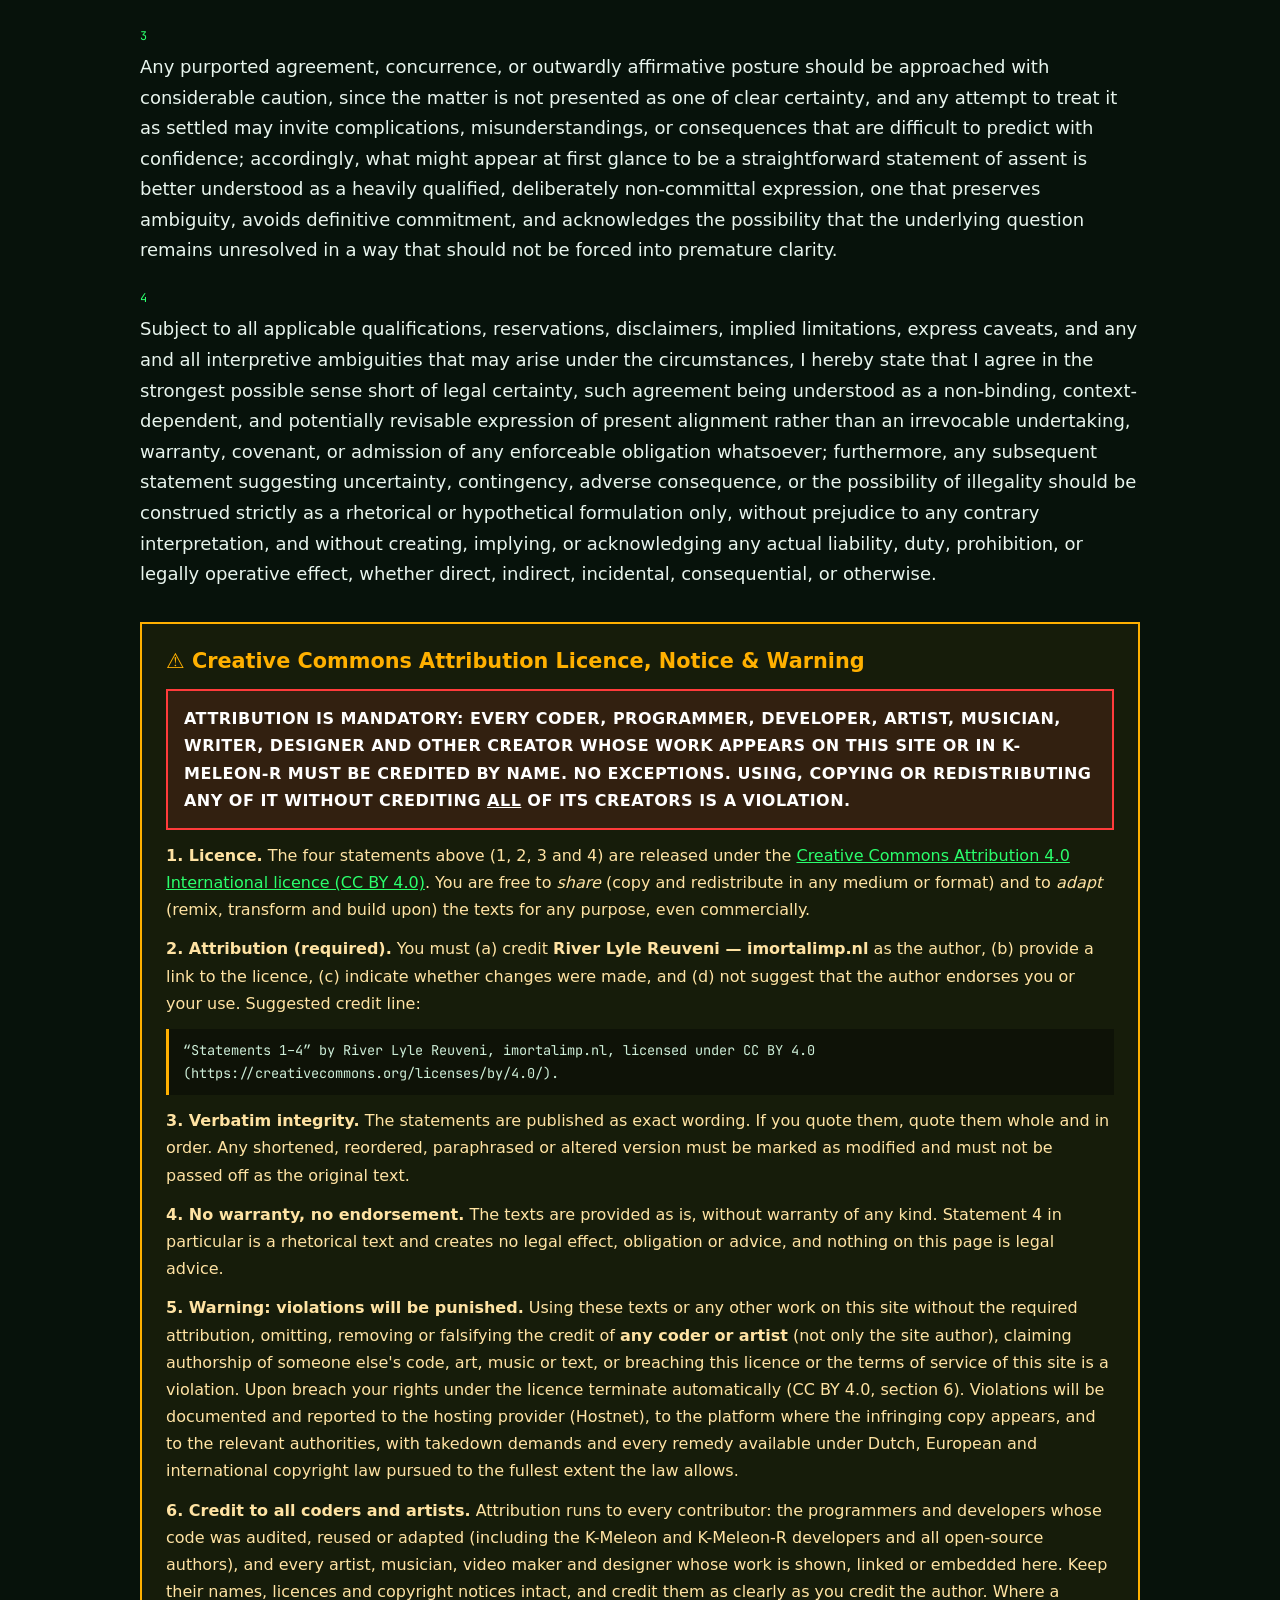
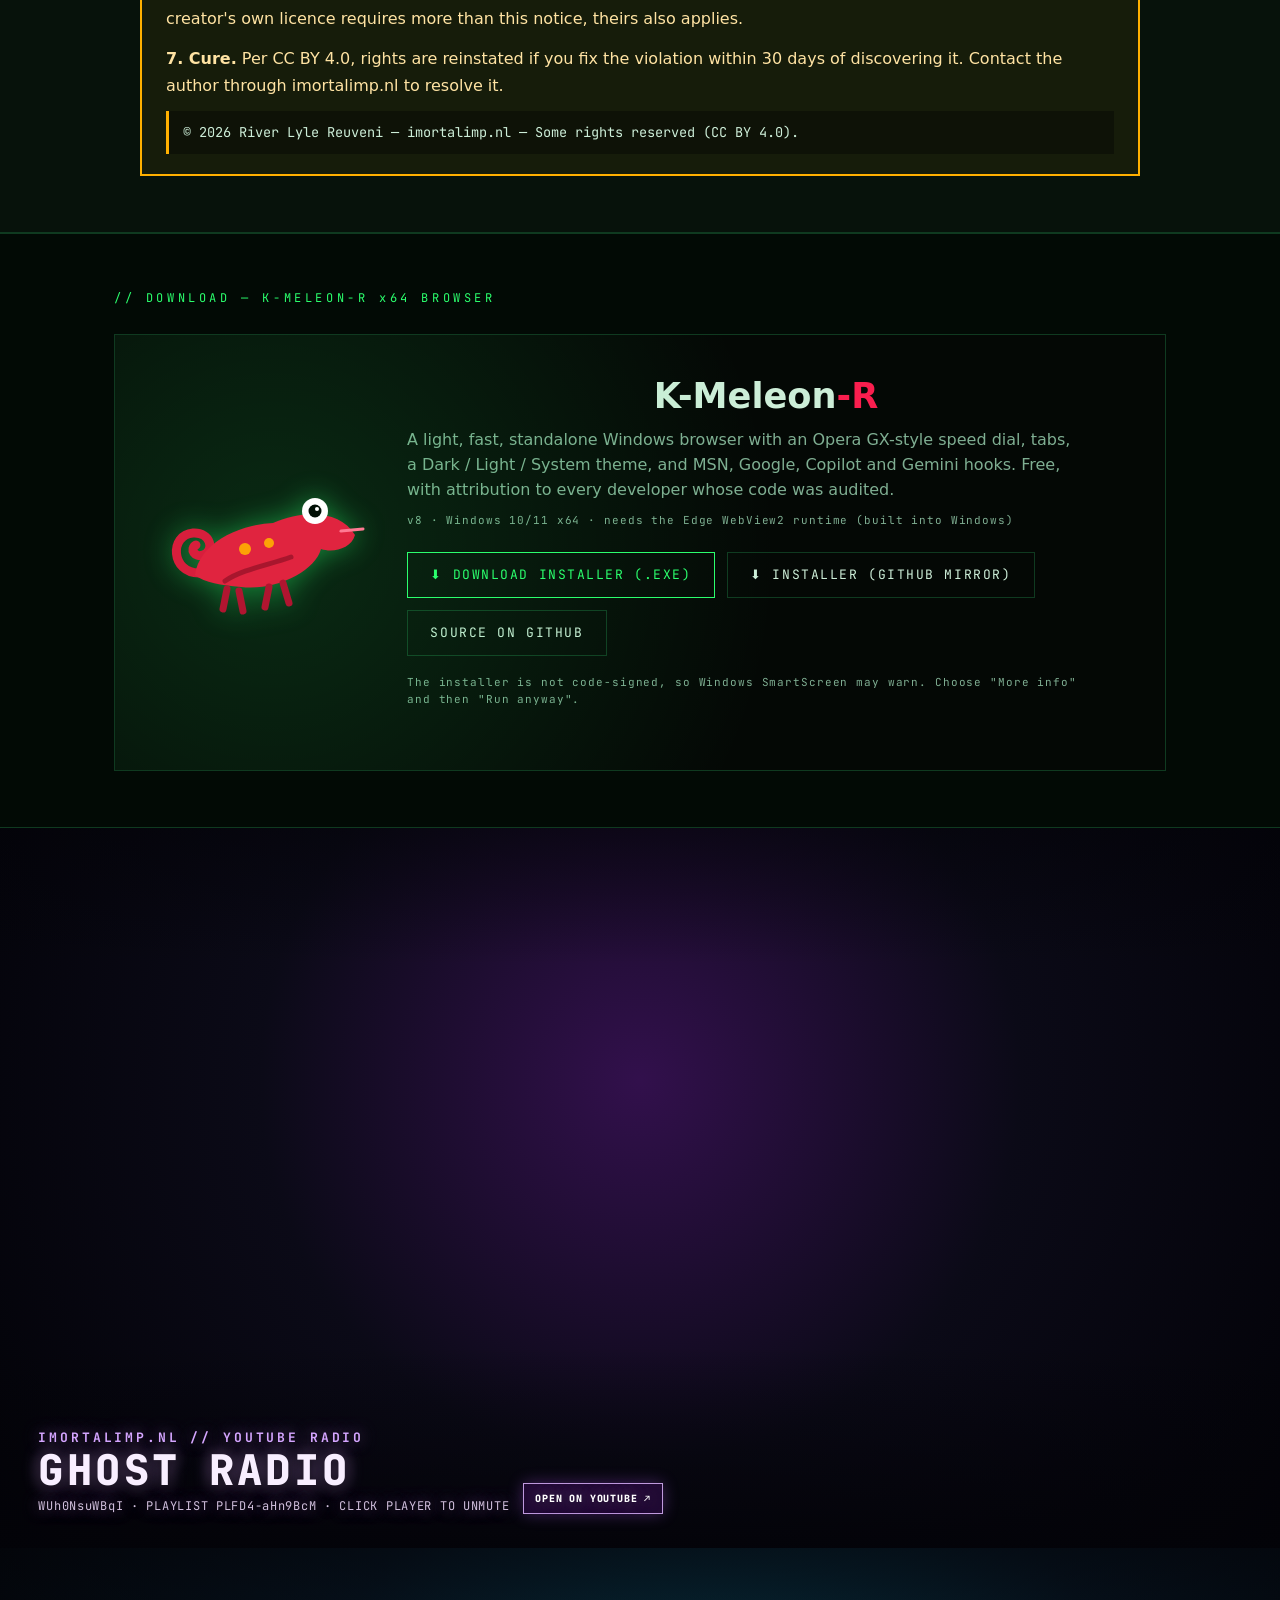
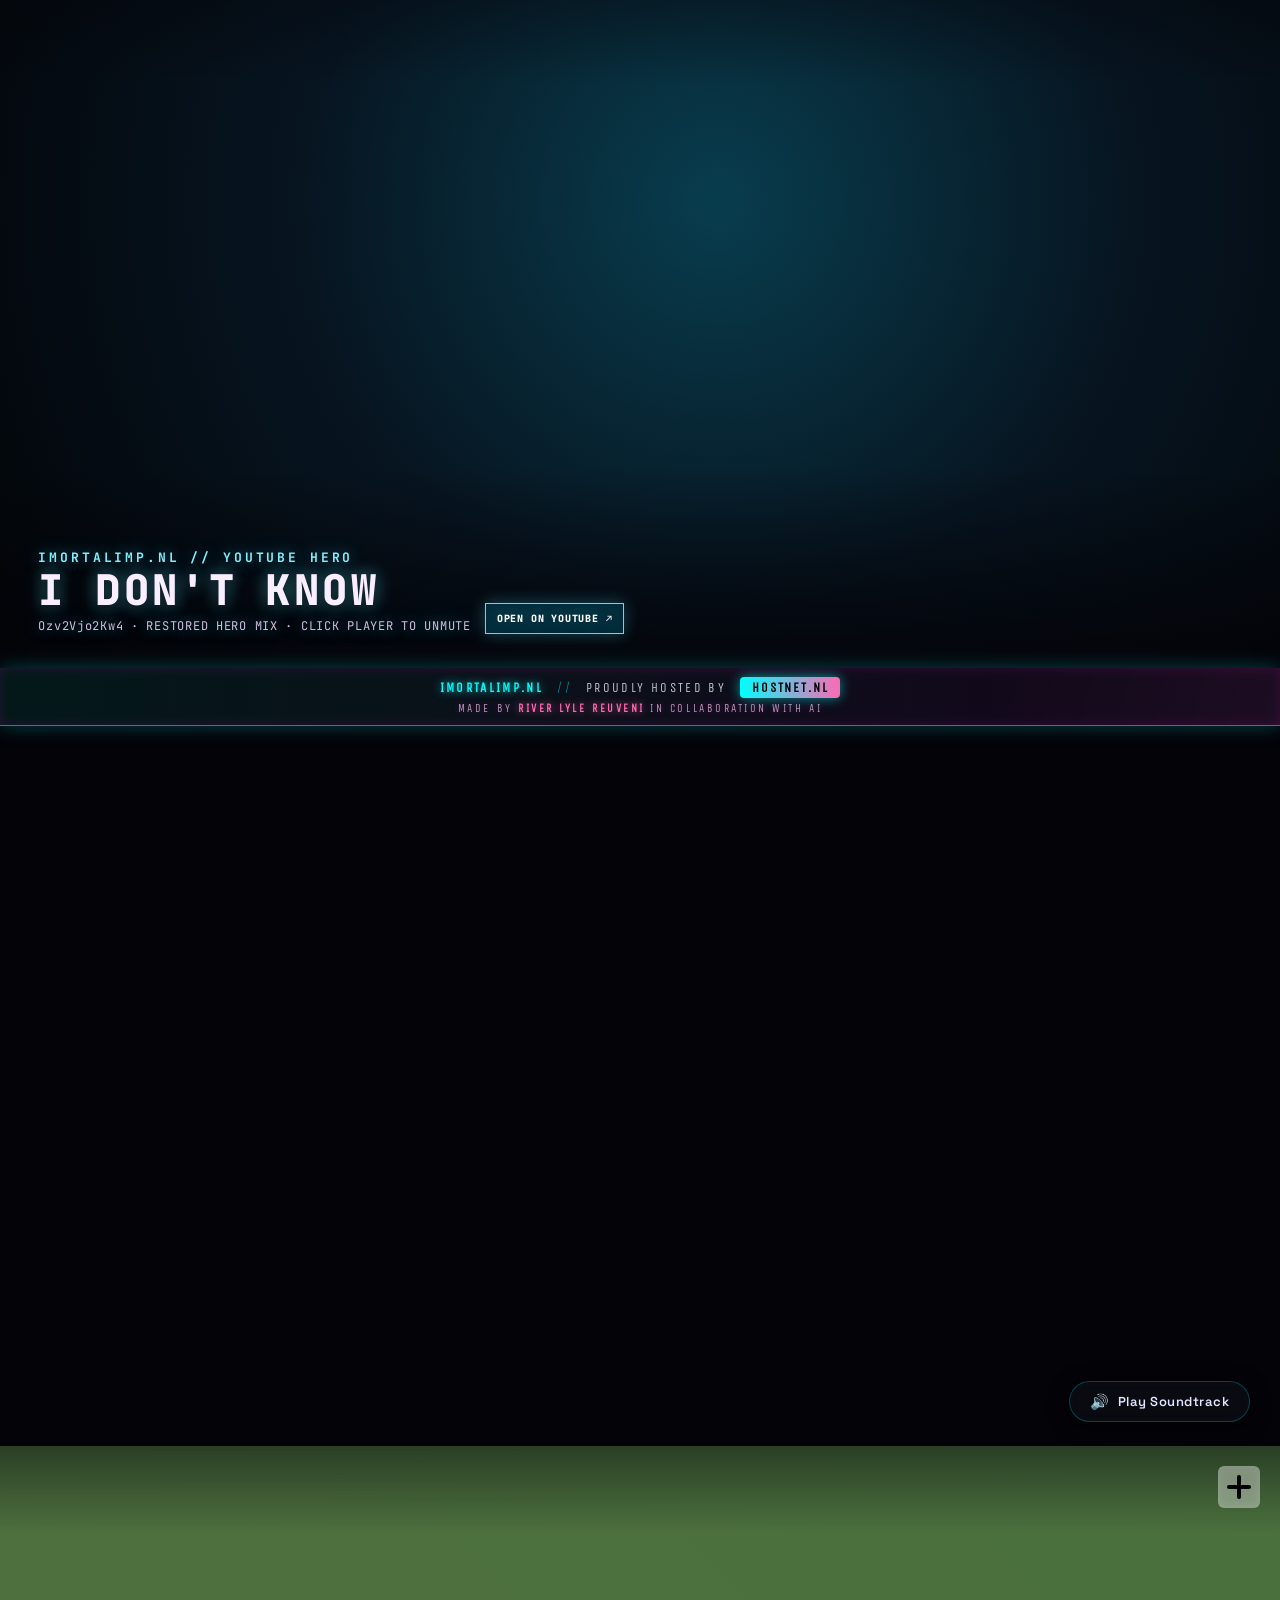
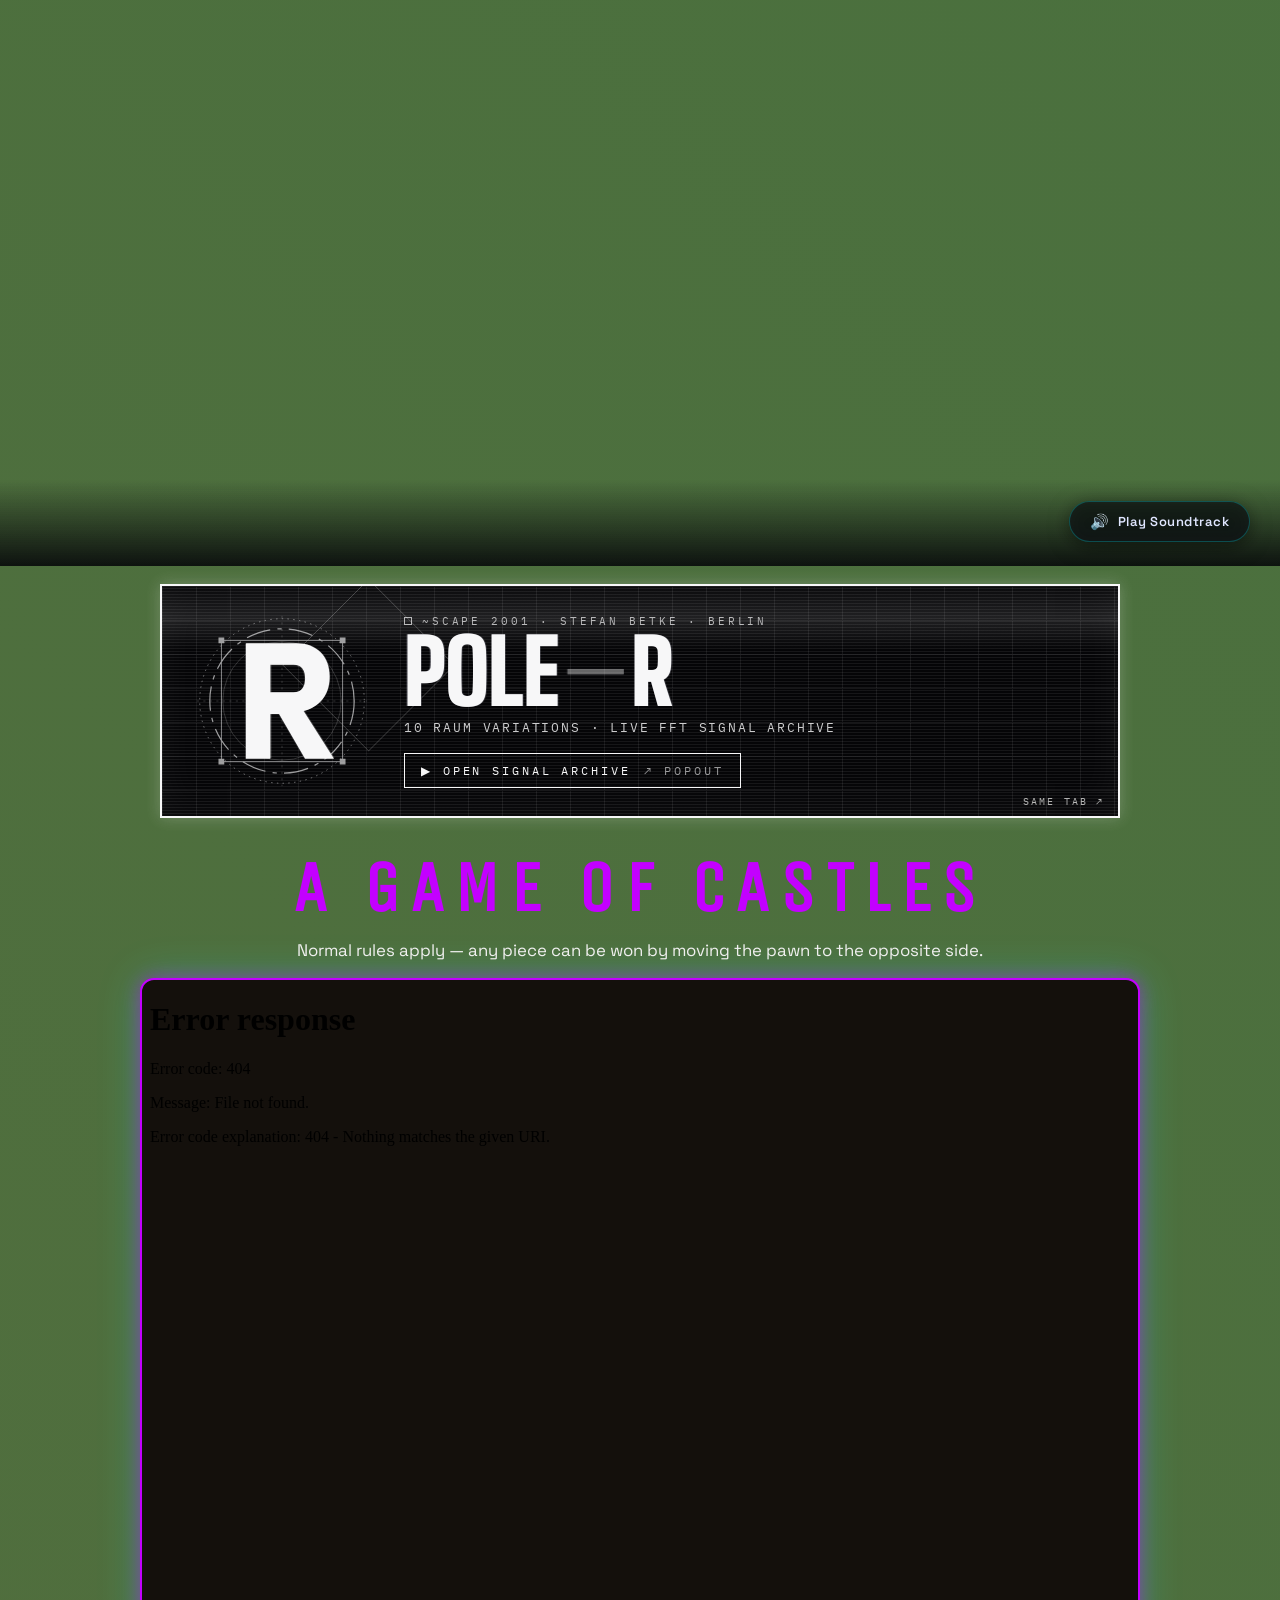
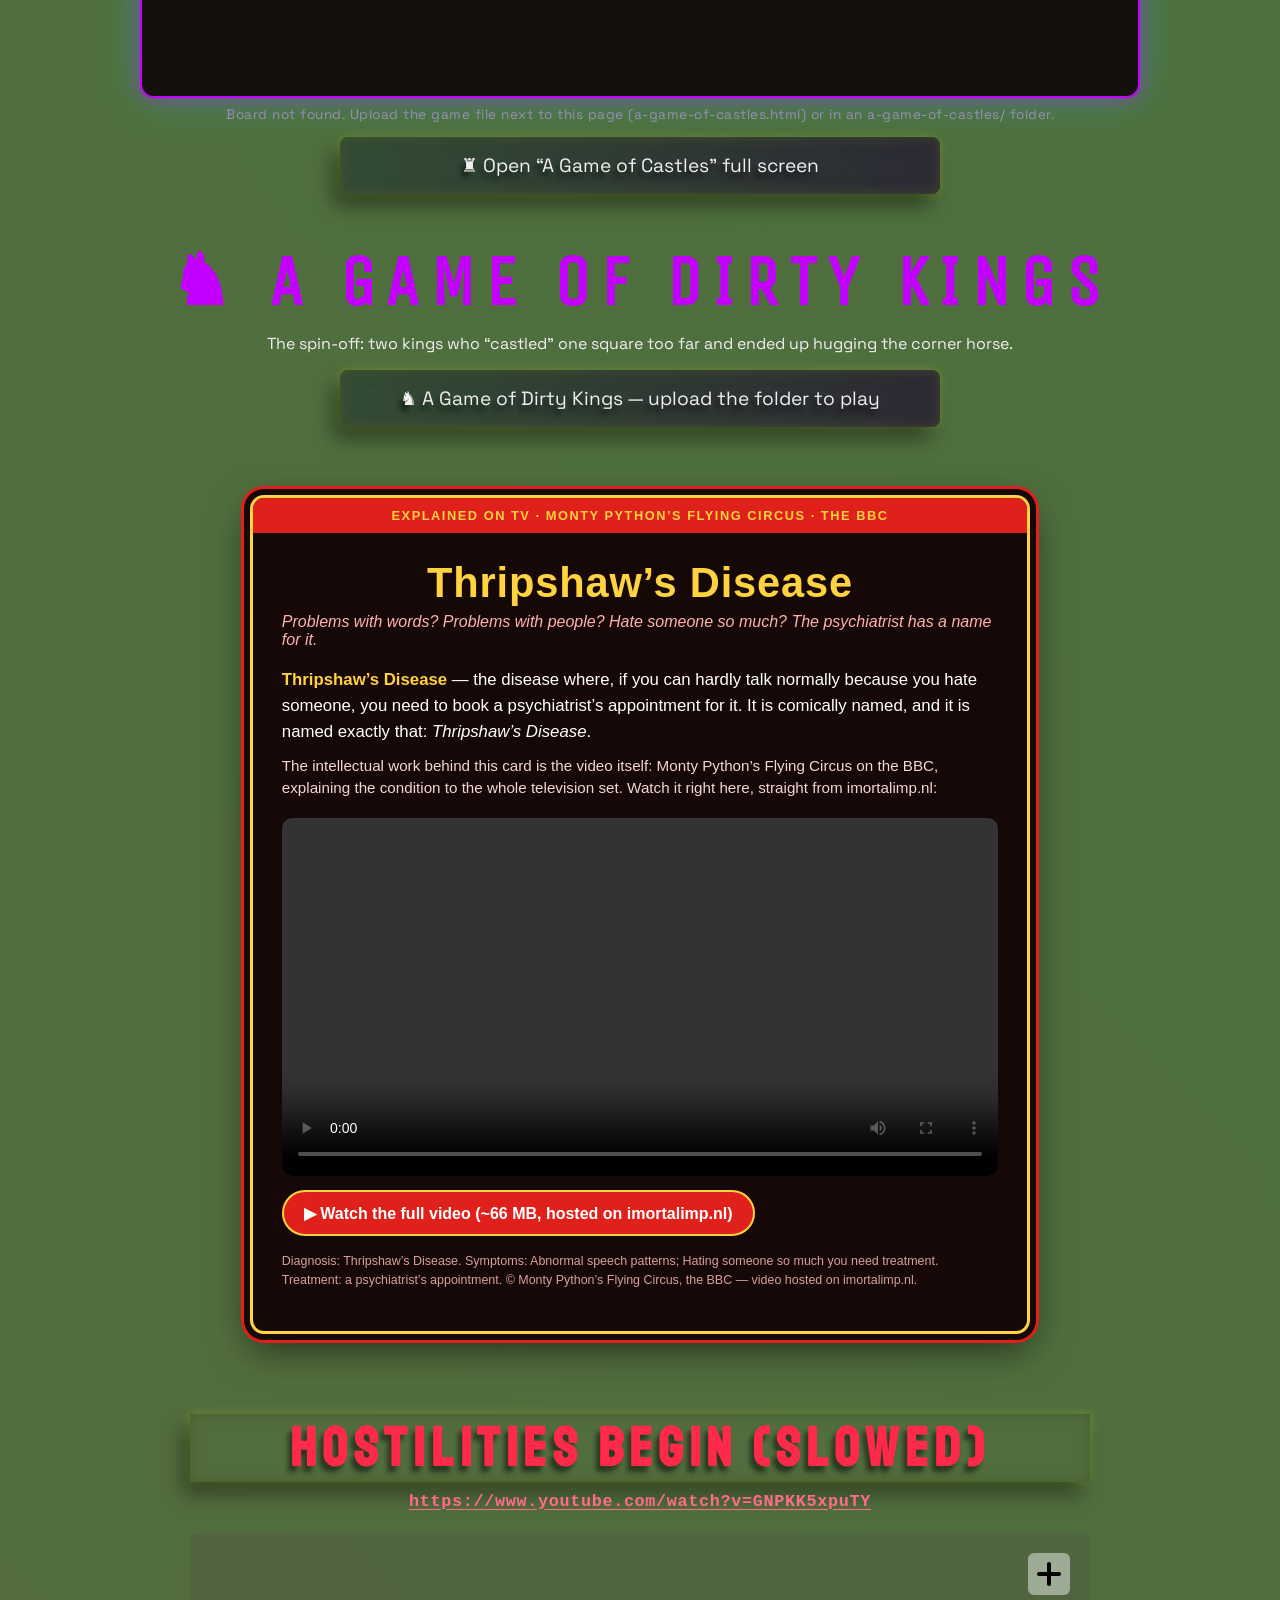
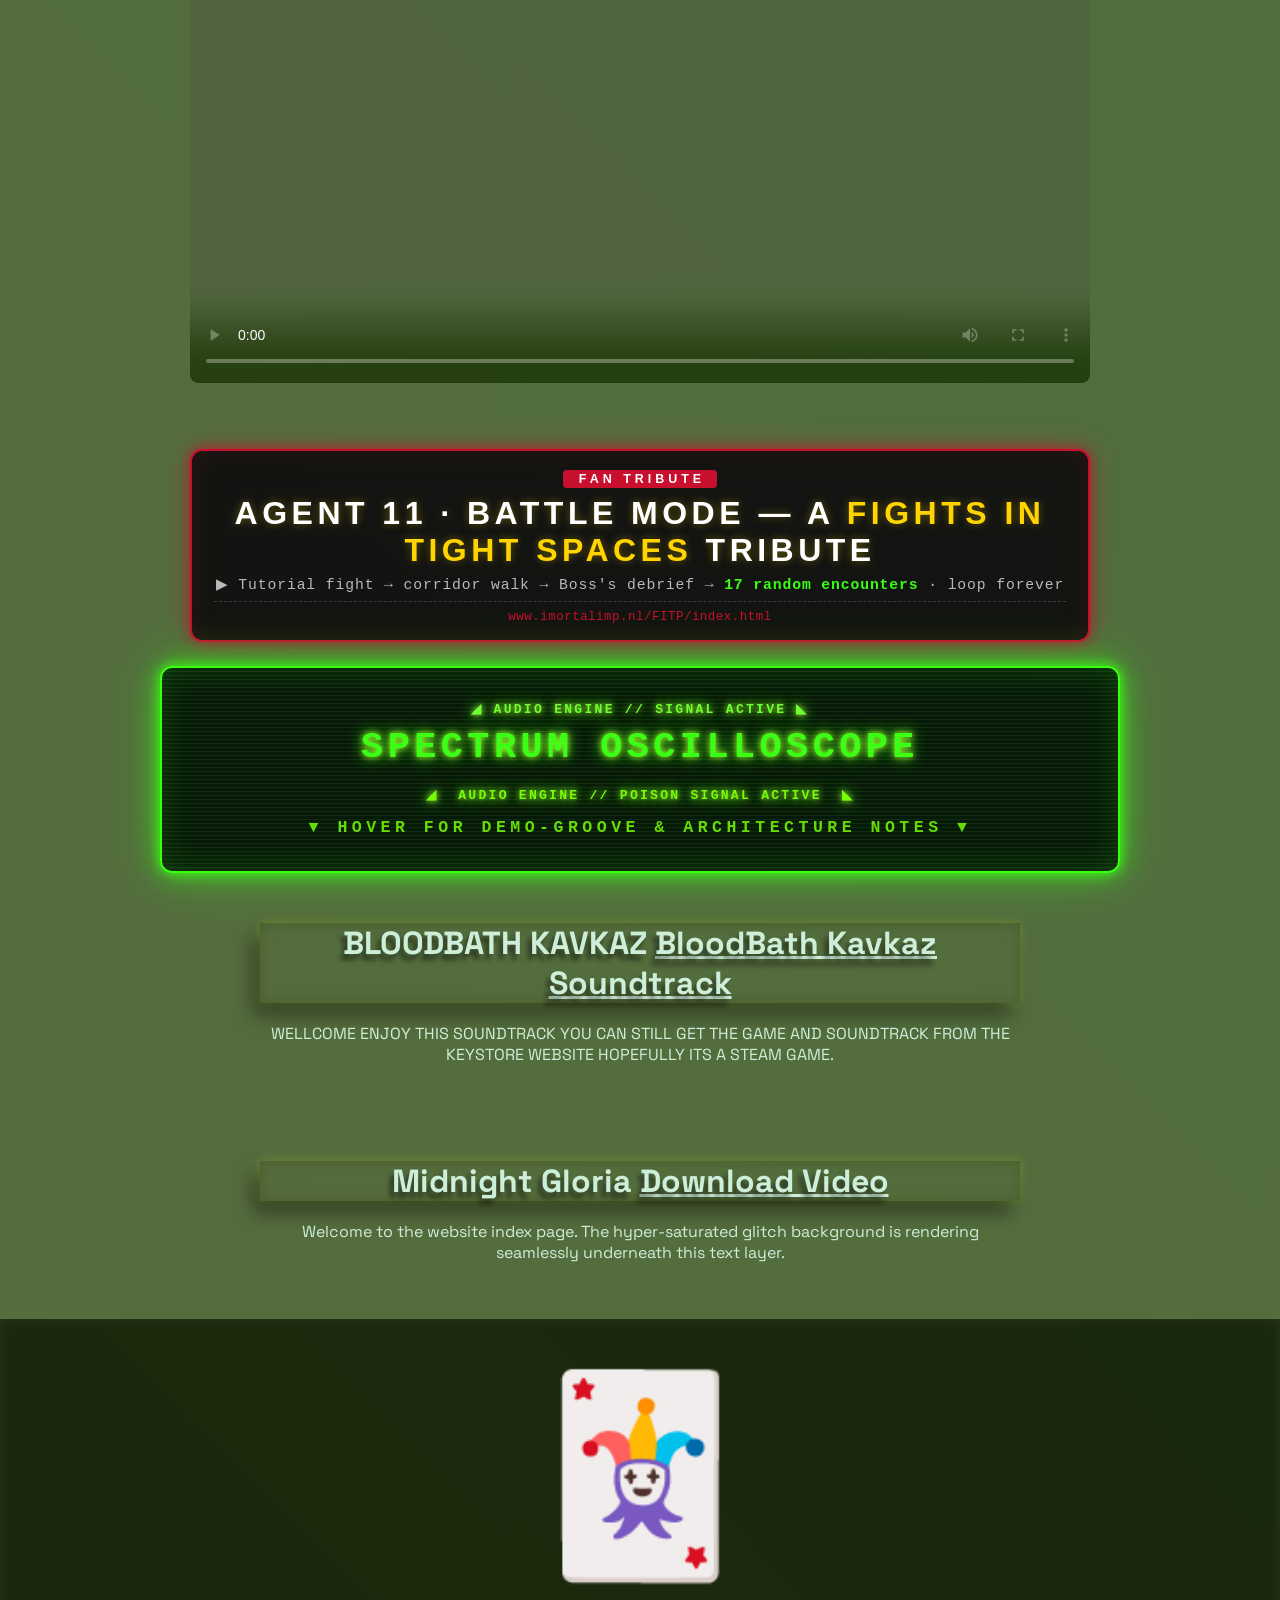
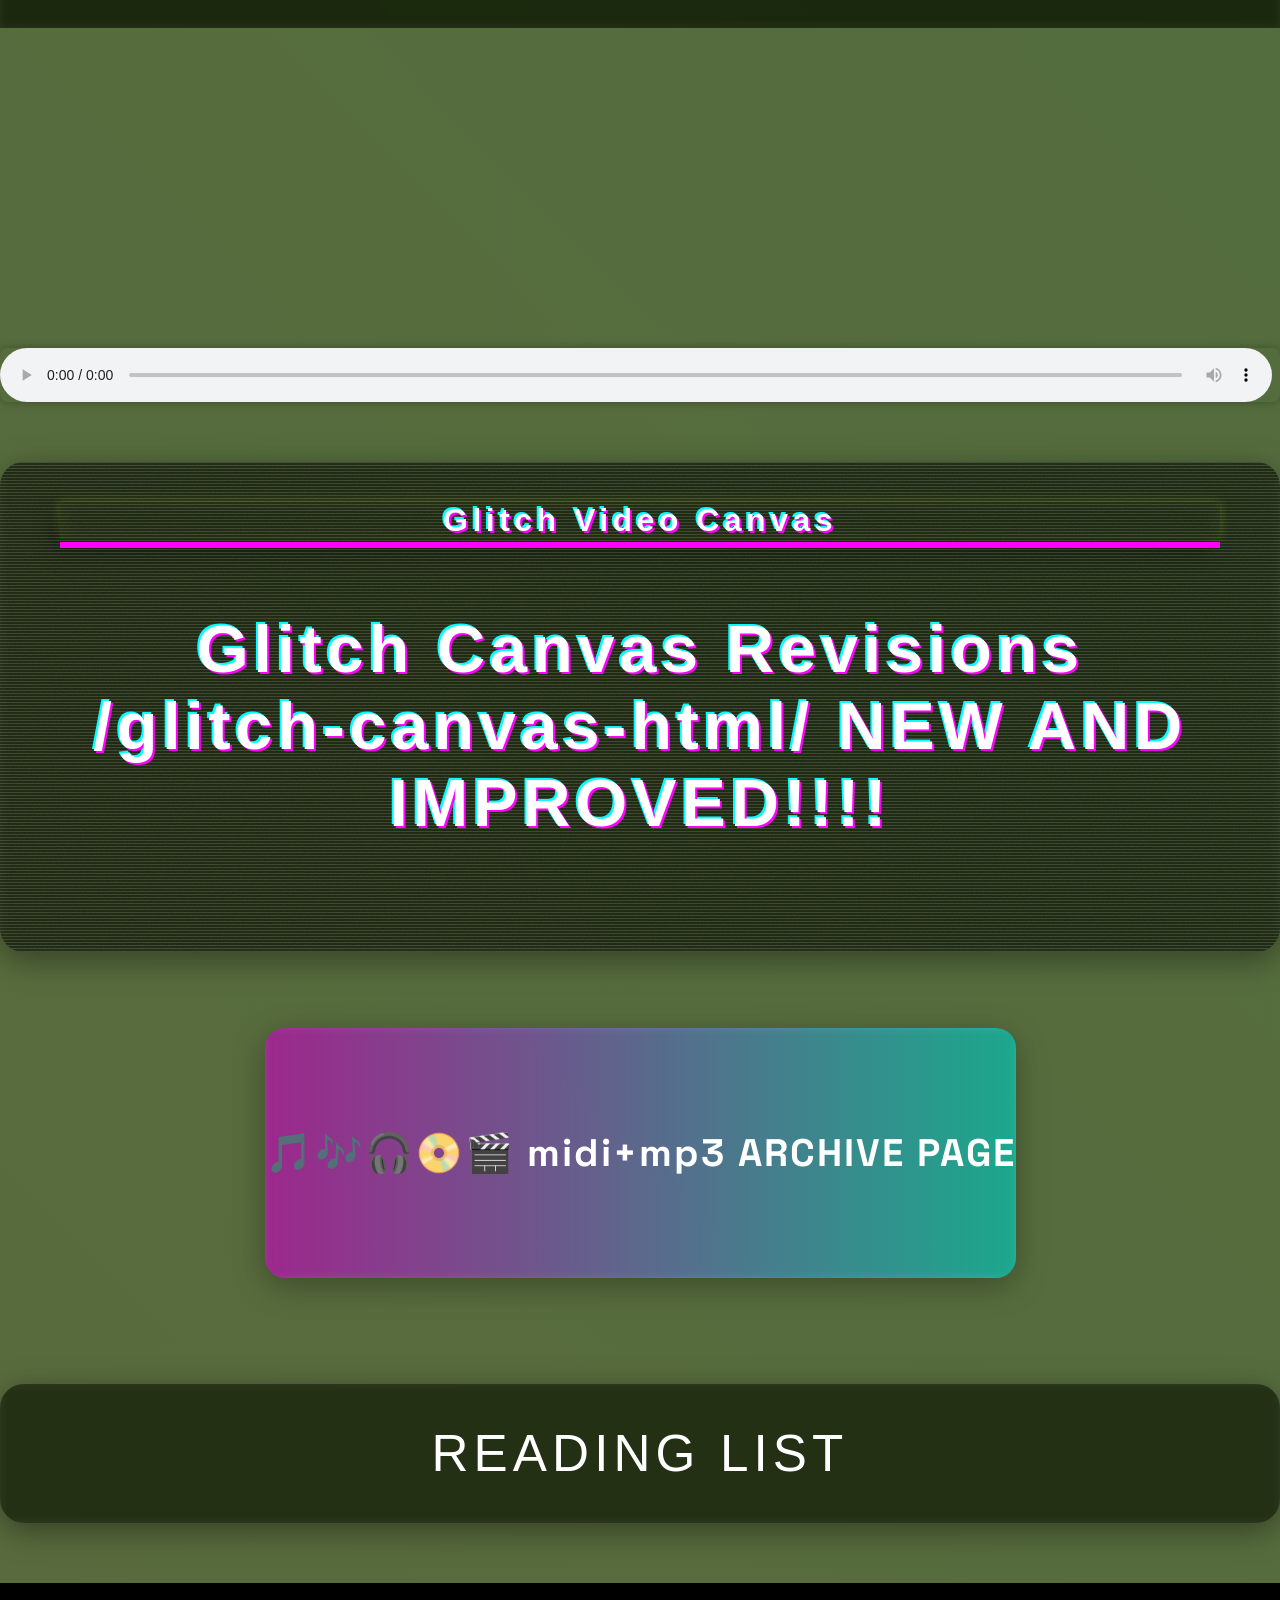
==== commit 54d1bc25: "Publish FINAL NOVEMBER FIXED RELEASE website and full documentation Update root showcases, browser f" ====
--- a/index.html
+++ b/index.html
@@ -2766,7 +2766,7 @@
 </script>
 <!-- ===== /IMORTALIMP — FLAMABLE AI CAMPING GAS SID Info & Navigation Panel ===== -->
 
-<!-- ===== IMORTALIMP — AI WARP ENGINE (v6.4.27 HARD LOCKS · TRUE LENS SHOT) Spotlight Showcase & Documentation Panel =====
+<!-- ===== IMORTALIMP — AI WARP ENGINE (v6.4.38.2 Glitch Hardened & FX Fixed) Spotlight Showcase & Documentation Panel =====
      Placed directly BELOW the Flamable Camping Gas SID panel and ABOVE Manifest van Wederkerigheid.
      Redirects to subfolder: ai_warp_engine/ on imortalimp.nl root.
      Public Domain (CC0 1.0 Universal / Unlicense) — Created by River Lyle Reuveni (imortalimp.nl), Arena.ai Agent (arena.ai) & AI in general.
@@ -3168,18 +3168,18 @@
         <rect class="aiw-beam" x="0" y="0" width="240" height="8" fill="url(#aiwGlitchGrad)" opacity=".6"/>
         <rect x="18" y="15" width="26" height="3" fill="#ff2bd6"/><rect x="192" y="83" width="34" height="3" fill="#00e5ff"/>
       </svg>
-      <span class="aiw-glitch-word">6.4.27</span>
-      <span class="aiw-glitch-sub">HARD LOCKS · TRUE LENS SHOT · PLAYLIST VAULT</span>
+      <span class="aiw-glitch-word">6.4.38.2</span>
+      <span class="aiw-glitch-sub">GLITCH HARDENED &amp; FX FIXED</span>
     </div>
     <div class="aiw-legacy-copy">
       <div class="aiw-legacy-kicker">Windows app · app-matched browser edition</div>
-      <h2 id="aiw-legacy-title">AI WARP ENGINE 6.4.27 — Hard Locks &amp; True LENS Shots</h2>
-      <p>B&amp;W inversion and Hue spectrum now cover the entire app viewport, including the LENS picture, initialization art, RAUM · X-R showcase, easter eggs, HUD, buttons and dialogs. Hard Light stays canvas-only, and freeze-frame screenshots preserve the page filter. The app-matched browser edition and Windows WebView2 host share the same implementation. Open the browser version from <strong>ai_warp_engine/</strong>, or download the Windows x64 installer below.</p>
+      <h2 id="aiw-legacy-title">AI WARP ENGINE 6.4.38.2 NO-FFMPEG (No~Gyan-D)</h2>
+      <p>Continuous FX and smooth warp transitions for local media and capture. Local-only scripts and blocked browser launches keep controls inside the app. Automatic conversion uses installed Windows codecs in the native app; browser AVI requires local conversion. Launch web 6.4.38.2 in this tab; downloads below are the published native 6.4.38.2 release with the launch-flow fix.</p>
       <div class="aiw-legacy-actions">
-        <a class="ai-warp-btn ai-warp-btn-zip" href="https://github.com/TheImortalimp/AI-WARP-ENGINE/releases/download/v6.4.27/AI-WARP-ENGINE-6.4.27-x64-setup.exe" title="Download the AI WARP ENGINE 6.4.27 Windows x64 installer.">🪟 Download v6.4.27 Installer (.EXE)</a>
-        <a class="ai-warp-btn ai-warp-btn-readme" href="https://github.com/TheImortalimp/AI-WARP-ENGINE/releases/tag/v6.4.27" target="_blank" rel="noopener noreferrer" title="Open the AI WARP ENGINE v6.4.27 GitHub release.">↗ GitHub Release</a>
-        <a class="ai-warp-btn ai-warp-btn-readme" href="https://github.com/TheImortalimp/AI-WARP-ENGINE/releases/download/v6.4.27/MANUAL.md" target="_blank" rel="noopener noreferrer" title="Read the AI WARP ENGINE v6.4.27 user manual.">📘 User Manual</a>
-        <a class="ai-warp-btn ai-warp-btn-readme" href="https://github.com/TheImortalimp/AI-WARP-ENGINE/blob/main/CHANGELOG.md" target="_blank" rel="noopener noreferrer" title="Open the standalone changelog through v6.4.27.">📜 Changelog</a>
+        <a class="ai-warp-btn ai-warp-btn-zip" href="https://github.com/TheImortalimp/AI-WARP-ENGINE/releases/download/v6.4.38.2/AI-WARP-ENGINE-6.4.38.2-x64-setup.exe" title="Published native Windows 6.4.38.2 installer; crisp icon and launch-flow fix">🪟 Native v6.4.38.2 Installer (.EXE)</a>
+        <a class="ai-warp-btn ai-warp-btn-readme" href="https://github.com/TheImortalimp/AI-WARP-ENGINE/releases/tag/v6.4.38.2" target="_blank" rel="noopener noreferrer" title="Published release v6.4.38.2">↗ GitHub release v6.4.38.2</a>
+        <a class="ai-warp-btn ai-warp-btn-readme" href="ai_warp_engine/README.md" target="_blank" rel="noopener noreferrer" title="Read the AI WARP ENGINE v6.4.38.2 user manual.">📘 User Manual</a>
+        <a class="ai-warp-btn ai-warp-btn-readme" href="https://github.com/TheImortalimp/AI-WARP-ENGINE/blob/main/CHANGELOG.md" target="_blank" rel="noopener noreferrer" title="Open the standalone changelog through v6.4.38.2.">📜 Changelog</a>
         <a class="ai-warp-btn ai-warp-btn-readme" href="https://riverlyler-velojun-imortalimp-nl.bandcamp.com/album/pole-raum-variant-x-r" target="_blank" rel="noopener noreferrer" title="Listen to |# pole - Я| on Bandcamp.">♪ |# pole - Я|</a>
       </div>
     </div>
@@ -3191,7 +3191,7 @@
           📁 ai_warp_engine/
         </span>
         <span style="color: #64748b; font-weight: 900;">▸</span>
-        <span class="ai-warp-app-pill" title="Browser app matched to standalone v6.4.27">
+        <span class="ai-warp-app-pill" title="Browser app matched to standalone v6.4.38.2">
           ⚡ ai_warp_engine.html
         </span>
         <span class="ai-warp-license-pill" title="Dedicated 100% to the Public Domain (CC0 / Unlicense)">
@@ -3199,7 +3199,7 @@
         </span>
       </div>
       <div class="ai-warp-sub-credit">
-        <strong>"AI WARP ENGINE" (v6.4.27 · APP-MATCHED WEB EDITION)</strong> — 📡 full-app-frame B&amp;W inversion and Hue rotation across LENS video, initialization art, Raum showcase, easter eggs, HUD and controls; automated playlist extraction; 29 Warp Modes; 34 independent glitch voices; Canvas-only R3 Ghost Protocol/V-Sync v11; media studio, knowledgebase and Web Audio synth ·
+        <strong>"AI WARP ENGINE" (6.4.38.2 NO-FFMPEG (No~Gyan-D))</strong> — 📡 full-app-frame B&amp;W inversion and Hue rotation across LENS video, initialization art, Raum showcase, easter eggs, HUD and controls; automated playlist extraction; 29 Warp Modes; 34 independent glitch voices; Canvas-only R3 Ghost Protocol/V-Sync v11; media studio, knowledgebase and Web Audio synth ·
         <a href="https://creativecommons.org/publicdomain/zero/1.0/" target="_blank" rel="license noopener">Public Domain / CC0</a>:
         Created through synergy between
         <a href="https://imortalimp.nl" target="_blank" rel="author noopener">River Lyle Reuveni (imortalimp.nl)</a>,
@@ -3209,11 +3209,11 @@
     </div>
 
     <div class="ai-warp-actions">
-      <a id="ai-warp-open-full" class="ai-warp-btn ai-warp-btn-full" href="https://www.imortalimp.nl/ai_warp_engine/index.html" target="_blank" rel="noopener" title="Open the app-matched v6.4.27 browser edition in ai_warp_engine/">
+      <a id="ai-warp-open-full" class="ai-warp-btn ai-warp-btn-full" href="ai_warp_engine/index.html?v=6.4.38.2" rel="noopener" title="Open the app-matched v6.4.38.2 browser edition in ai_warp_engine/">
         ⚡🚀 Launch AI Warp Engine
       </a>
-      <a id="ai-warp-download-installer" class="ai-warp-btn ai-warp-btn-zip" href="https://github.com/TheImortalimp/AI-WARP-ENGINE/releases/download/v6.4.27/AI-WARP-ENGINE-6.4.27-x64-setup.exe" title="Download the standalone Windows x64 installer for v6.4.27.">
-        🪟 Download Windows App 6.4.27
+      <a id="ai-warp-download-installer" class="ai-warp-btn ai-warp-btn-zip" href="https://github.com/TheImortalimp/AI-WARP-ENGINE/releases/download/v6.4.38.2/AI-WARP-ENGINE-6.4.38.2-x64-setup.exe" title="Published native Windows 6.4.38.2 installer; crisp icon and launch-flow fix">
+        🪟 Native Windows App v6.4.38.2
       </a>
       <button id="ai-warp-toggle-readme-btn" class="ai-warp-btn ai-warp-btn-readme" type="button" title="Open/Close interactive README.md documentation dropdown pane">
         📖 Read README.md (Drop-down Pane) ▾
@@ -3223,8 +3223,13 @@
 
   <!-- Dedicated 11-Line Description of the AI WARP ENGINE -->
   <div class="ai-warp-desc-box">
-    <div class="ai-warp-desc-title">⚡ RELEASE SPECIFICATION — AI WARP ENGINE (v6.4.27 · APP-MATCHED WEB EDITION):</div>
+    <p class="ai-warp-release-status"><strong>6.4.38.2 NO-FFMPEG (No~Gyan-D).</strong> Crisp gold reversed-R icon, continuous FX, 34 voices, 29 warp modes and 80 Milkdrop presets. Windows MediaTranscoder conversion uses installed Windows codecs; WebView2 and media components must be installed. .NET is bundled with a tribute and runtime licensing in the installer. Browser AVI requires local conversion; automatic native conversion and desktop LENS capture are Windows-only. Full-FX freeze frames retain CRT/vignette and final page filters without HUD. The published installer includes the launch-flow clipping fix. No GyanD affiliation is implied.</p>
+    <div class="ai-warp-desc-title">⚡ RELEASE SPECIFICATION — AI WARP ENGINE (6.4.38.2 NO-FFMPEG (No~Gyan-D)):</div>
     <ol class="ai-warp-desc-list">
+      <li><strong>Crisp gold reversed-R:</strong> vector-master artwork, ten Windows/DPI icon sizes; the native installer retains the .NET tribute and has unclipped finish/launch text. The browser HUD wraps on smaller viewports.</li>
+      <li><strong>Full FX Freeze Frame (6.4.38.2):</strong> screenshots include completed LENS/local-media effects, fullscreen CRT scanlines, vignette and final page filters, without HUD. Browser YouTube requires tab/screen capture; Windows uses compositor capture.</li>
+      <li><strong>v6.4.38.2 continuous FX:</strong> completed frames, gap coverage, continuous timing and clean source caching during local-video buffering.</li>
+      <li><strong>Web control boundary:</strong> same-origin scripts, bundled Three.js, no external-browser/new-window launches inside the app. Accessibility remains; no physical-input-only guarantee.</li>
       <li><strong>29 AI Warp modes on the enabled voice canvas:</strong> original Canvas effects act on graphics painted by active voice rails; browser Tab Capture (`N`) routes real shared frames and optional tab audio through the same pipeline. YouTube's cross-origin iframe itself is not read back into JS.</li>
       <li><strong>34 independent FX voices:</strong> 17 original rails plus 17 isolated `GC#(3)` R3 companions, with level, size, depth and lock-aware automation.</li>
       <li><strong>Ghost Protocol R3/v11 + V-Sync R3/v11:</strong> DIA, Spectrum, CRT, Plasma, LED; Scanphasing, Color Harmony and Sharp, with retained/manual rails, locks, mode-aware deterministic profiles and only a 5% initial one-shot sweep.</li>
@@ -3234,40 +3239,41 @@
       <li><strong>Earlier foundations:</strong> 34 voices, 29 modes, R3 Ghost/V-Sync, YouTube Warp Bus + SVG compositor Warp Lens, browser display capture with optional tab audio, media studio, playlist knowledgebase, mic monitor, presets and frame export.</li>
       <li><strong>Hard locks &amp; true LENS shots (v6.4.27):</strong> voice locks plus Speed, Opacity, Ghost and V-Sync locks hold against Automated Masters, Continual Randomization, Timed Auto and presets; Freeze Frame saves the full LENS canvas as a HUD-free PNG; stronger Neon Gradient, continual ASCII GC#(3) stream, smoother Twirl.</li>
       <li><strong>Full app-frame B&amp;W/Hue (v6.4.26):</strong> grayscale inversion and spectrum rotation run over the entire app viewport, including canvas/LENS content and the full HUD, controls, dialogs and overlays in the browser app and Windows WebView2 host. Hard Light stays canvas-only; freeze-frame exports retain the page-level filters.</li>
-      <li><strong>Release parity:</strong> the browser app in <code>ai_warp_engine/</code> uses the same v6.4.27 HTML, JavaScript, CSS, JSON and bundled audio as the standalone app. The desktop-only YT LENS window requires the Windows installer; browser playback remains within the in-page YouTube player.</li>
-      <li><strong>License:</strong> Public Domain under CC0 1.0 / The Unlicense. The v6.4.27 Windows installer and user manual are available from the GitHub release.</li>
+      <li><strong>Release parity:</strong> the browser app in <code>ai_warp_engine/</code> uses the same v6.4.38.2 HTML, JavaScript, CSS, JSON and bundled audio as the standalone app. The desktop-only YT LENS window requires the Windows installer; browser playback remains within the in-page YouTube player.</li>
+      <li><strong>License:</strong> Public Domain under CC0 1.0 / The Unlicense. The v6.4.38.2 Windows installer and user manual are available from the GitHub release.</li>
     </ol>
   </div>
 
   <!-- Unpacked Folder Structure & All File Chips Strip with ai_warp_engine/ subfolder redirect -->
-  <div class="ai-warp-tree-strip" aria-label="v6.4.27 app-matched browser files in ai_warp_engine/">
+  <div class="ai-warp-tree-strip" aria-label="v6.4.38.2 app-matched browser files in ai_warp_engine/">
     <span class="ai-warp-tree-label">📂 R3 Canvas Files:</span>
-    <a id="ai-warp-chip-app" class="ai-warp-file-chip active-app" href="ai_warp_engine/index.html" target="_blank" rel="noopener" title="Launch the app-matched v6.4.27 browser edition">⚡ index.html · v6.4.27</a>
-    <a id="ai-warp-chip-index" class="ai-warp-file-chip" href="ai_warp_engine/index.html" target="_blank" rel="noopener" title="Open the index.html application alias">🏠 index.html</a>
-    <a id="ai-warp-chip-media" class="ai-warp-file-chip" href="ai_warp_engine/media_page.html" target="_blank" rel="noopener" title="Open the media studio alias">🎛 media_page.html</a>
+    <a id="ai-warp-chip-app" class="ai-warp-file-chip active-app" href="ai_warp_engine/index.html?v=6.4.38.2" rel="noopener" title="Launch the app-matched v6.4.38.2 browser edition">⚡ index.html · v6.4.38.2</a>
+    <a id="ai-warp-chip-index" class="ai-warp-file-chip" href="ai_warp_engine/index.html?v=6.4.38.2" rel="noopener" title="Open the index.html application alias">🏠 index.html</a>
+    <a id="ai-warp-chip-media" class="ai-warp-file-chip" href="ai_warp_engine/media_page.html?v=6.4.38.2" rel="noopener" title="Open the media studio alias">🎛 media_page.html</a>
     <a id="ai-warp-chip-engine-js" class="ai-warp-file-chip" href="ai_warp_engine/ai_warp_engine.js" target="_blank" rel="noopener" title="View the main rendering engine — incl. the YouTube Warp Bus">📄 ai_warp_engine.js</a>
     <a id="ai-warp-chip-gc3-js" class="ai-warp-file-chip" href="ai_warp_engine/r3_gc3_factories.js" target="_blank" rel="noopener" title="View the isolated GC#(3) factory bank">📄 r3_gc3_factories.js</a>
     <a id="ai-warp-chip-r3-system" class="ai-warp-file-chip" href="ai_warp_engine/r3_ghost_vsync.js" target="_blank" rel="noopener" title="View the Canvas-only R3 Ghost/V-Sync system">📄 r3_ghost_vsync.js</a>
     <a id="ai-warp-chip-glitch-js" class="ai-warp-file-chip" href="ai_warp_engine/glitch_engine.js" target="_blank" rel="noopener" title="View shared R3 and automation utilities">📄 glitch_engine.js</a>
     <a id="ai-warp-chip-media-js" class="ai-warp-file-chip" href="ai_warp_engine/media_page.js" target="_blank" rel="noopener" title="View media and UI controller — incl. playback body-class syncing">📄 media_page.js</a>
+    <a class="ai-warp-file-chip" href="ai_warp_engine/freeze_frame.js" title="Full-scope screenshot compositor">freeze_frame.js</a>
     <a id="ai-warp-chip-json" class="ai-warp-file-chip" href="ai_warp_engine/media_page.json" target="_blank" rel="noopener" title="View profiles and machine data">📋 media_page.json</a>
     <a id="ai-warp-chip-showcase" class="ai-warp-file-chip" href="ai_warp_engine/ai_warp_showcase_section.html" target="_blank" rel="noopener" title="View the homepage showcase section fragment">🧩 ai_warp_showcase_section.html</a>
-    <a id="ai-warp-chip-readme" class="ai-warp-file-chip" href="ai_warp_engine/README.md" target="_blank" rel="noopener" title="Read the v6.4.27 browser/app documentation">📖 README.md · v6.4.27</a>
-    <a id="ai-warp-chip-description" class="ai-warp-file-chip" href="../DESCRIPTION.md" target="_blank" rel="noopener" title="Read the technical release description and history">📐 DESCRIPTION.md</a>
+    <a id="ai-warp-chip-readme" class="ai-warp-file-chip" href="ai_warp_engine/README.md" target="_blank" rel="noopener" title="Read the v6.4.38.2 browser/app documentation">📖 README.md · v6.4.38.2</a>
+    <a id="ai-warp-chip-description" class="ai-warp-file-chip" href="ai_warp_engine/DESCRIPTION.md" target="_blank" rel="noopener" title="Read browser deployment notes and limitations">📐 DESCRIPTION.md</a>
     <a id="ai-warp-chip-notes" class="ai-warp-file-chip" href="ai_warp_engine/REVISION_NOTES.md" target="_blank" rel="noopener" title="Read the R3 + Warp Bus revision notes">📝 REVISION_NOTES.md</a>
-    <a id="ai-warp-chip-installer" class="ai-warp-file-chip" href="https://github.com/TheImortalimp/AI-WARP-ENGINE/releases/download/v6.4.27/AI-WARP-ENGINE-6.4.27-x64-setup.exe" title="Download the v6.4.27 Windows installer">🪟 Windows installer · v6.4.27</a>
+    <a id="ai-warp-chip-installer" class="ai-warp-file-chip" href="https://github.com/TheImortalimp/AI-WARP-ENGINE/releases/download/v6.4.38.2/AI-WARP-ENGINE-6.4.38.2-x64-setup.exe" title="Published native Windows 6.4.38.2 installer; crisp icon and launch-flow fix">🪟 Native installer · v6.4.38.2</a>
   </div>
 
   <!-- Interactive Dropout / Dropdown Window Pane for README.md -->
     <details id="ai-warp-readme-dropdown" class="ai-warp-readme-dropdown" open>
     <summary title="Click to collapse or expand the README.md terminal reader window pane">
-      <span>📖 README.MD — v6.4.27 APP-MATCHED BROWSER EDITION (ai_warp_engine/README.md)</span>
+      <span>📖 README.MD — 6.4.38.2 NO-FFMPEG (No~Gyan-D) (ai_warp_engine/README.md)</span>
       <span style="font-size:11px; opacity:0.8;">[ CLICK TO TOGGLE PANE ▾ ]</span>
     </summary>
     <div class="ai-warp-readme-pane" id="ai-warp-readme-pane-content">
-      <h1>⚡ AI WARP ENGINE — v6.4.27 App-Matched Browser Edition</h1>
-      <blockquote><strong>Public-domain visual synthesizer, audio-reactive media playground and live Canvas glitch suite.</strong> The browser app in <code>ai_warp_engine/</code> shares its v6.4.27 source and assets with the standalone Windows app.</blockquote>
-      <h2>Current release — v6.4.27 (Hard Locks &amp; True LENS Shots)</h2>
+      <h1>⚡ AI WARP ENGINE — v6.4.38.2 App-Matched Browser Edition</h1>
+      <blockquote><strong>Public-domain visual synthesizer, audio-reactive media playground and live Canvas glitch suite.</strong> The browser app in <code>ai_warp_engine/</code> shares its v6.4.38.2 source and assets with the standalone Windows app.</blockquote>
+      <h2>Current release — v6.4.38.2 (Glitch Hardened &amp; FX Fixed)</h2>
       <ul>
         <li><strong>Hard locks &amp; true LENS shots (v6.4.27):</strong> voice locks plus Speed, Opacity, Ghost and V-Sync locks hold against Automated Masters, Continual Randomization, Timed Auto and presets; Freeze Frame saves the full LENS canvas as a HUD-free PNG; stronger Neon Gradient, continual ASCII GC#(3) stream, smoother Twirl.</li>
       <li><strong>v6.4.26 full app-frame FX:</strong> B&amp;W inversion and Hue rotation apply to the entire app viewport, including the LENS picture, HUD, controls, dialogs and overlays. Hard Light remains on the effects canvas; freeze-frame screenshots preserve the page filter.</li>
@@ -3275,11 +3281,11 @@
         <li><strong>Automated YouTube extraction:</strong> playing a saved playlist or importing playlist records starts background feed extraction. Direct YouTube playlist playback stays available if feed access is blocked or only a recent subset is returned.</li>
         <li><strong>Playlist vault:</strong> protected featured playlist, saved playlist cards, namespace-aware feed parsing, and duplicate extraction request coalescing.</li>
         <li><strong>v6.4.22:</strong> persistent B&amp;W/Hue locks, randomized FX rolls and variable Auto Glitch selection during board/preset randomization.</li>
-        <li><strong>Downloads:</strong> <a href="https://github.com/TheImortalimp/AI-WARP-ENGINE/releases/download/v6.4.27/AI-WARP-ENGINE-6.4.27-x64-setup.exe" target="_blank" rel="noopener">Windows x64 installer</a> · <a href="https://github.com/TheImortalimp/AI-WARP-ENGINE/releases/download/v6.4.27/MANUAL.md" target="_blank" rel="noopener noreferrer">user manual</a> · <a href="https://github.com/TheImortalimp/AI-WARP-ENGINE/releases/tag/v6.4.27" target="_blank" rel="noopener noreferrer">GitHub release</a>.</li>
+        <li><strong>Downloads:</strong> <a href="https://github.com/TheImortalimp/AI-WARP-ENGINE/releases/download/v6.4.38.2/AI-WARP-ENGINE-6.4.38.2-x64-setup.exe" target="_blank" rel="noopener">Windows x64 installer</a> · <a href="ai_warp_engine/README.md" target="_blank" rel="noopener noreferrer">user manual</a> · <a href="https://github.com/TheImortalimp/AI-WARP-ENGINE/releases/tag/v6.4.38.2" target="_blank" rel="noopener noreferrer">GitHub release v6.4.38.2</a>.</li>
       </ul>
       <h2>App-matched browser edition — ai_warp_engine/</h2>
       <ul>
-        <li><strong>Launch:</strong> open <a href="https://www.imortalimp.nl/ai_warp_engine/index.html">ai_warp_engine/index.html</a> for the current browser app. It uses the same HTML, JS, CSS, JSON and audio files as v6.4.27 standalone.</li>
+        <li><strong>Launch:</strong> open <a href="ai_warp_engine/index.html?v=6.4.38.2">ai_warp_engine/index.html</a> for the current browser app. It uses the same HTML, JS, CSS, JSON and audio files as v6.4.38.2 standalone.</li>
         <li><strong>Browser-specific limitation:</strong> the desktop-only YT LENS window and its audio capture require the Windows app; web YouTube playback uses the in-page player and browser capture APIs where supported.</li>
         <li><strong>Full source:</strong> the app-matched files are listed in the <code>ai_warp_engine/</code> folder below; public playlist-feed extraction remains subject to YouTube feed/CORS availability.</li>
       </ul>
@@ -3303,7 +3309,7 @@
       </ul>
       <h2>Controls & files</h2>
       <p><code>W</code> Warp · <code>G</code> Ghost · <code>V</code> V-Sync · <code>D</code> Milkdrop · <code>N</code> capture · <code>M</code> mic · <code>Z</code> zero all · <code>?</code> shortcuts. Launch <code>ai_warp_engine.html</code>, <code>index.html</code> or <code>media_page.html</code>. See the full <a href="ai_warp_engine/README.md" target="_blank" rel="noopener">README</a> and <a href="ai_warp_engine/DESCRIPTION.md" target="_blank" rel="noopener">technical release description</a>.</p>
-      <p><strong>Web and Windows releases: v6.4.27.</strong> The browser app is served from <code>ai_warp_engine/</code>; download the <a href="https://github.com/TheImortalimp/AI-WARP-ENGINE/releases/download/v6.4.27/AI-WARP-ENGINE-6.4.27-x64-setup.exe" target="_blank" rel="noopener">Windows x64 installer</a>, open the <a href="https://github.com/TheImortalimp/AI-WARP-ENGINE/releases/tag/v6.4.27" target="_blank" rel="noopener noreferrer">GitHub release</a>, or read the <a href="https://github.com/TheImortalimp/AI-WARP-ENGINE/releases/download/v6.4.27/MANUAL.md" target="_blank" rel="noopener noreferrer">user manual</a>. CC0 1.0 / The Unlicense; see the standalone README for the Raum X-R credits.</p>
+      <p><strong>Web and local Windows build: v6.4.37.</strong> The browser app is served from <code>ai_warp_engine/</code>; the <a href="https://github.com/TheImortalimp/AI-WARP-ENGINE/releases/download/v6.4.38.2/AI-WARP-ENGINE-6.4.38.2-x64-setup.exe" rel="noopener">previous Windows x64 installer</a> is v6.4.38.2. Open its <a href="https://github.com/TheImortalimp/AI-WARP-ENGINE/releases/tag/v6.4.38.2" rel="noopener noreferrer">GitHub release</a>, or read the updated <a href="ai_warp_engine/README.md" rel="noopener noreferrer">browser documentation</a>. App code: CC0 1.0 / The Unlicense; bundled libraries retain their own licenses. See the README for the Raum X-R credits.</p>
     </div>
   </details>
 </section>
@@ -3334,10 +3340,10 @@
   function applyBase(prefix) {
     var base = prefix ? prefix.replace(/\/+$/, "") + "/" : "";
     if (folderBadge) folderBadge.textContent = "📁 " + (base || "ai_warp_engine/");
-    if (btnInstaller) btnInstaller.href = "https://github.com/TheImortalimp/AI-WARP-ENGINE/releases/download/v6.4.27/AI-WARP-ENGINE-6.4.27-x64-setup.exe";
-    if (chipApp) chipApp.href = base + "ai_warp_engine.html";
-    if (chipIndex) chipIndex.href = base + "index.html";
-    if (chipMedia) chipMedia.href = base + "media_page.html";
+    if (btnInstaller) btnInstaller.href = "https://github.com/TheImortalimp/AI-WARP-ENGINE/releases/download/v6.4.38.2/AI-WARP-ENGINE-6.4.38.2-x64-setup.exe";
+    if (chipApp) chipApp.href = base + "ai_warp_engine.html?v=6.4.38.2";
+    if (chipIndex) chipIndex.href = base + "index.html?v=6.4.38.2";
+    if (chipMedia) chipMedia.href = base + "media_page.html?v=6.4.38.2";
     if (chipEngineJs) chipEngineJs.href = base + "ai_warp_engine.js";
     if (chipGc3Js) chipGc3Js.href = base + "r3_gc3_factories.js";
     if (chipR3System) chipR3System.href = base + "r3_ghost_vsync.js";
@@ -3346,9 +3352,10 @@
     if (chipJson) chipJson.href = base + "media_page.json";
     if (chipShowcase) chipShowcase.href = base + "ai_warp_showcase_section.html";
     if (chipReadme) chipReadme.href = base + "README.md";
-    if (chipDescription) chipDescription.href = "../DESCRIPTION.md";
+    if (btnFull) btnFull.href = base + "index.html?v=6.4.38.2";
+    if (chipDescription) chipDescription.href = base + "DESCRIPTION.md";
     if (chipNotes) chipNotes.href = base + "REVISION_NOTES.md";
-    if (chipInstaller) chipInstaller.href = "https://github.com/TheImortalimp/AI-WARP-ENGINE/releases/download/v6.4.27/AI-WARP-ENGINE-6.4.27-x64-setup.exe";
+    if (chipInstaller) chipInstaller.href = "https://github.com/TheImortalimp/AI-WARP-ENGINE/releases/download/v6.4.38.2/AI-WARP-ENGINE-6.4.38.2-x64-setup.exe";
   }
 
   applyBase(SUBFOLDER);
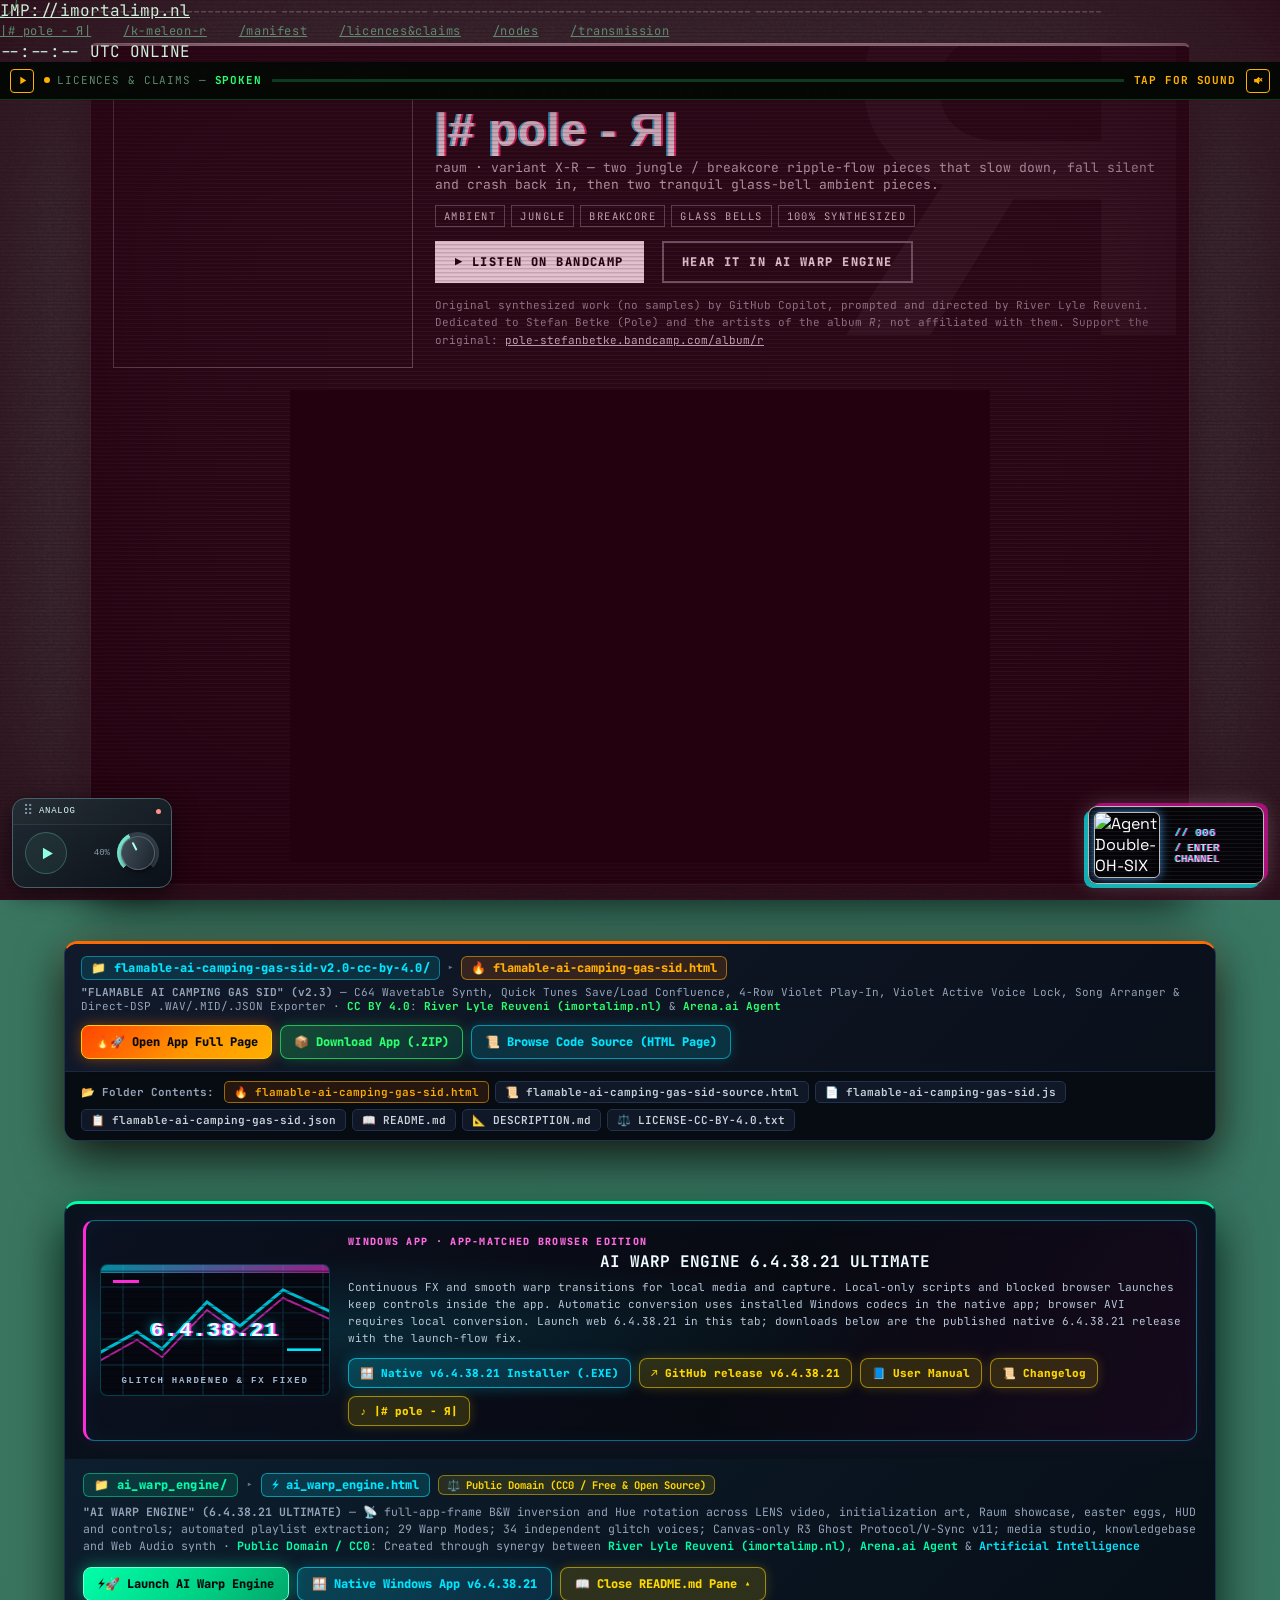
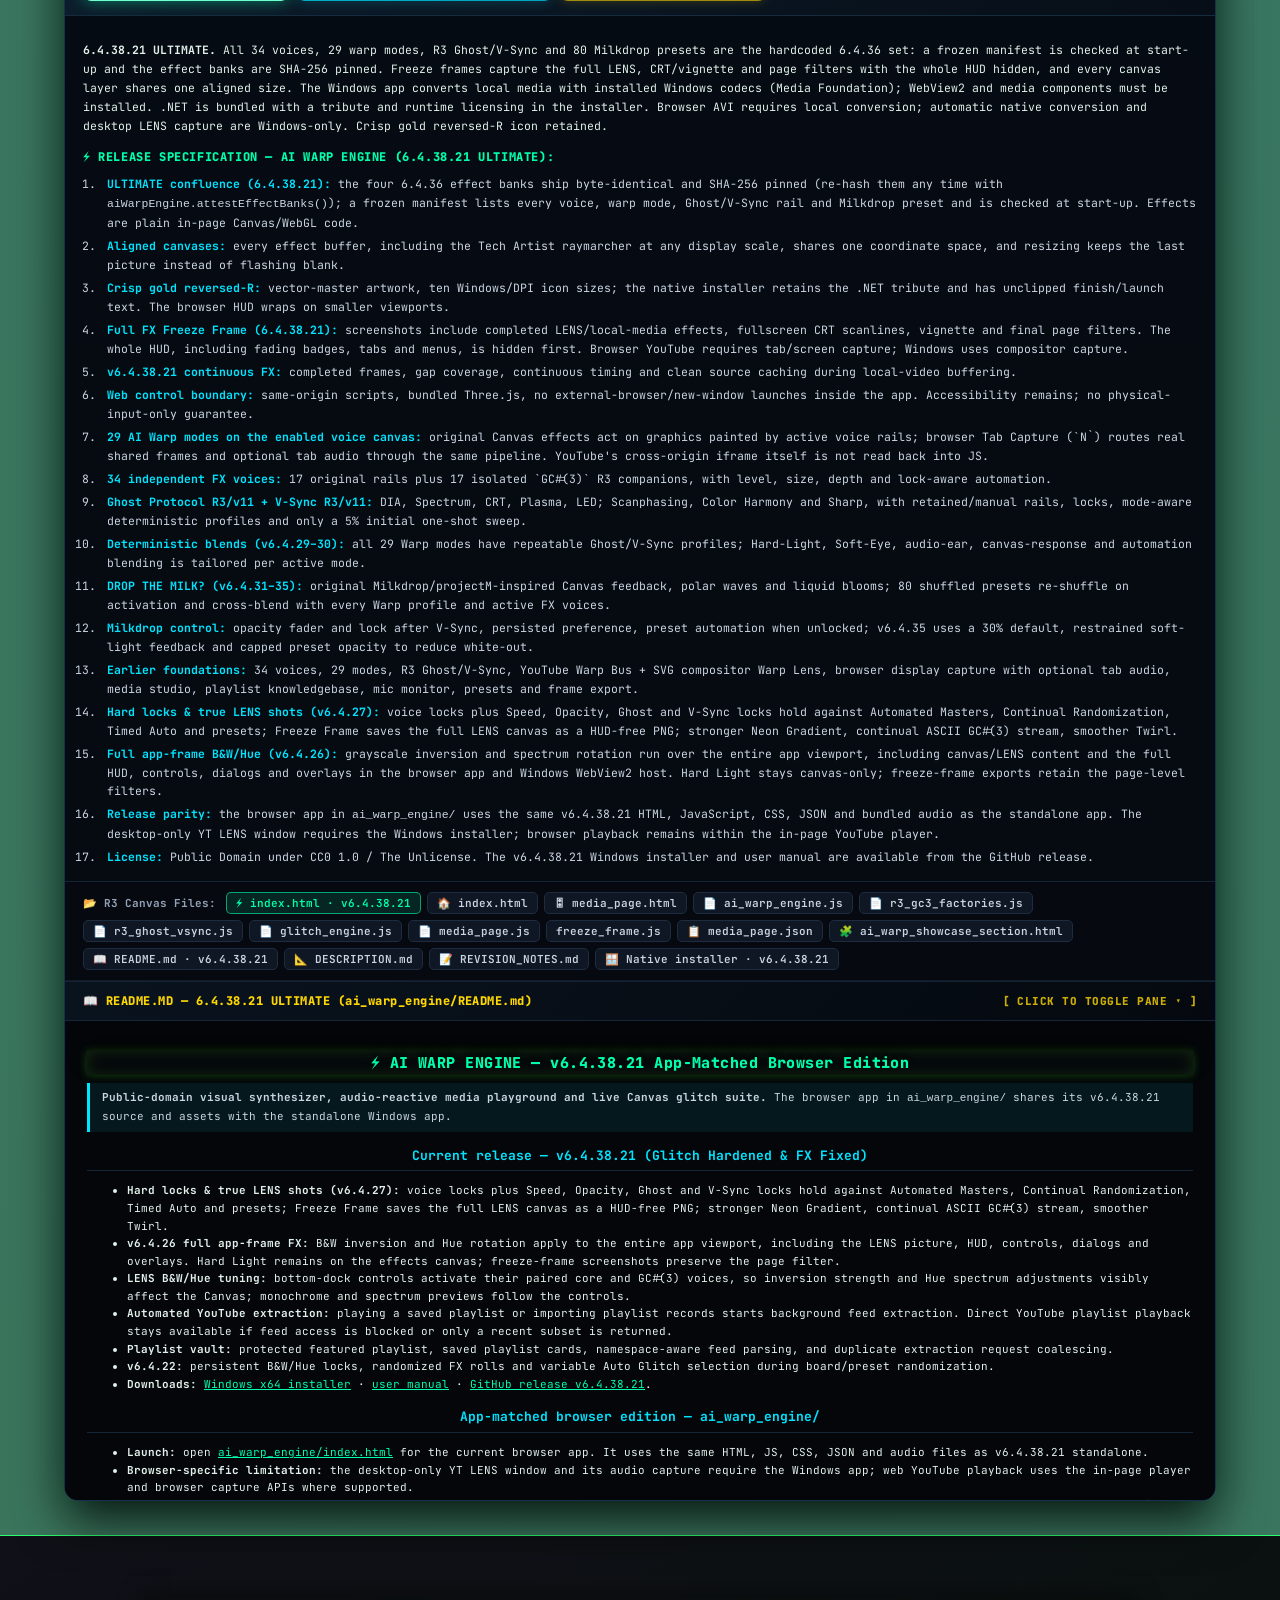
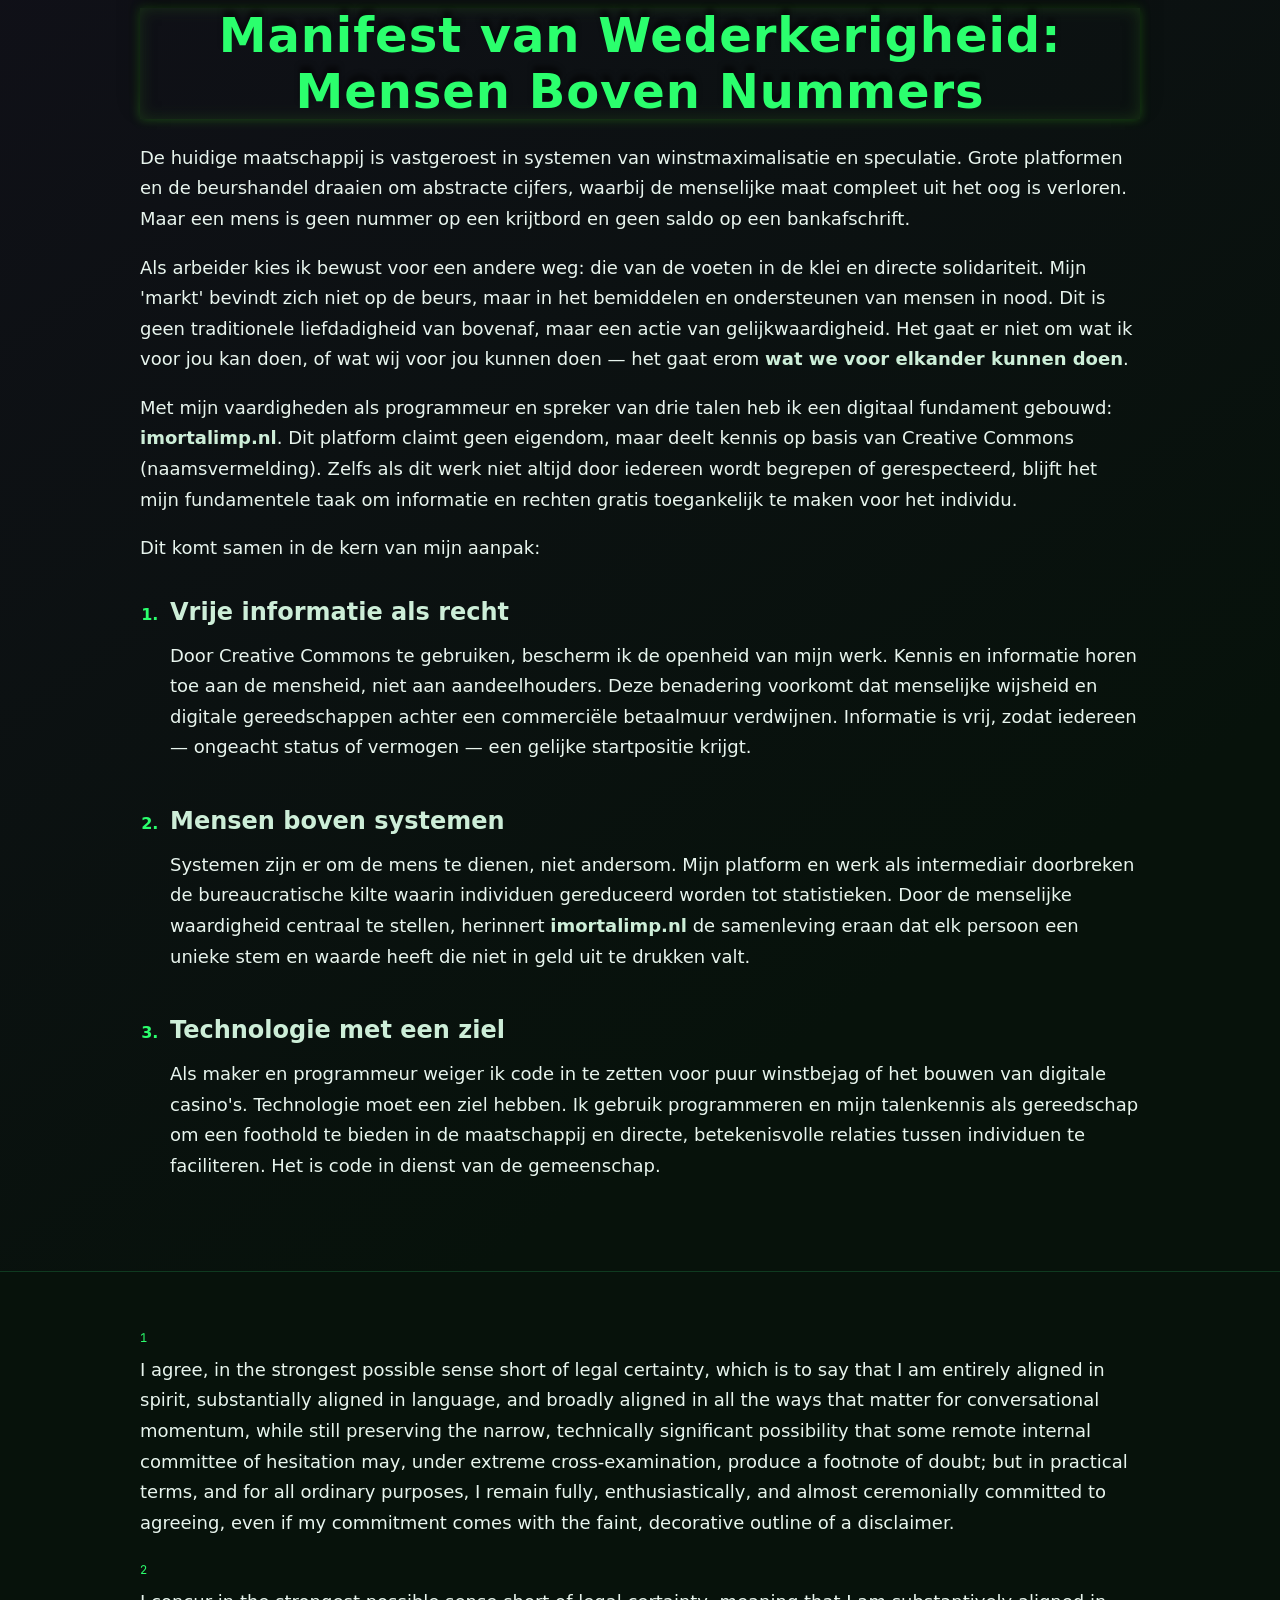
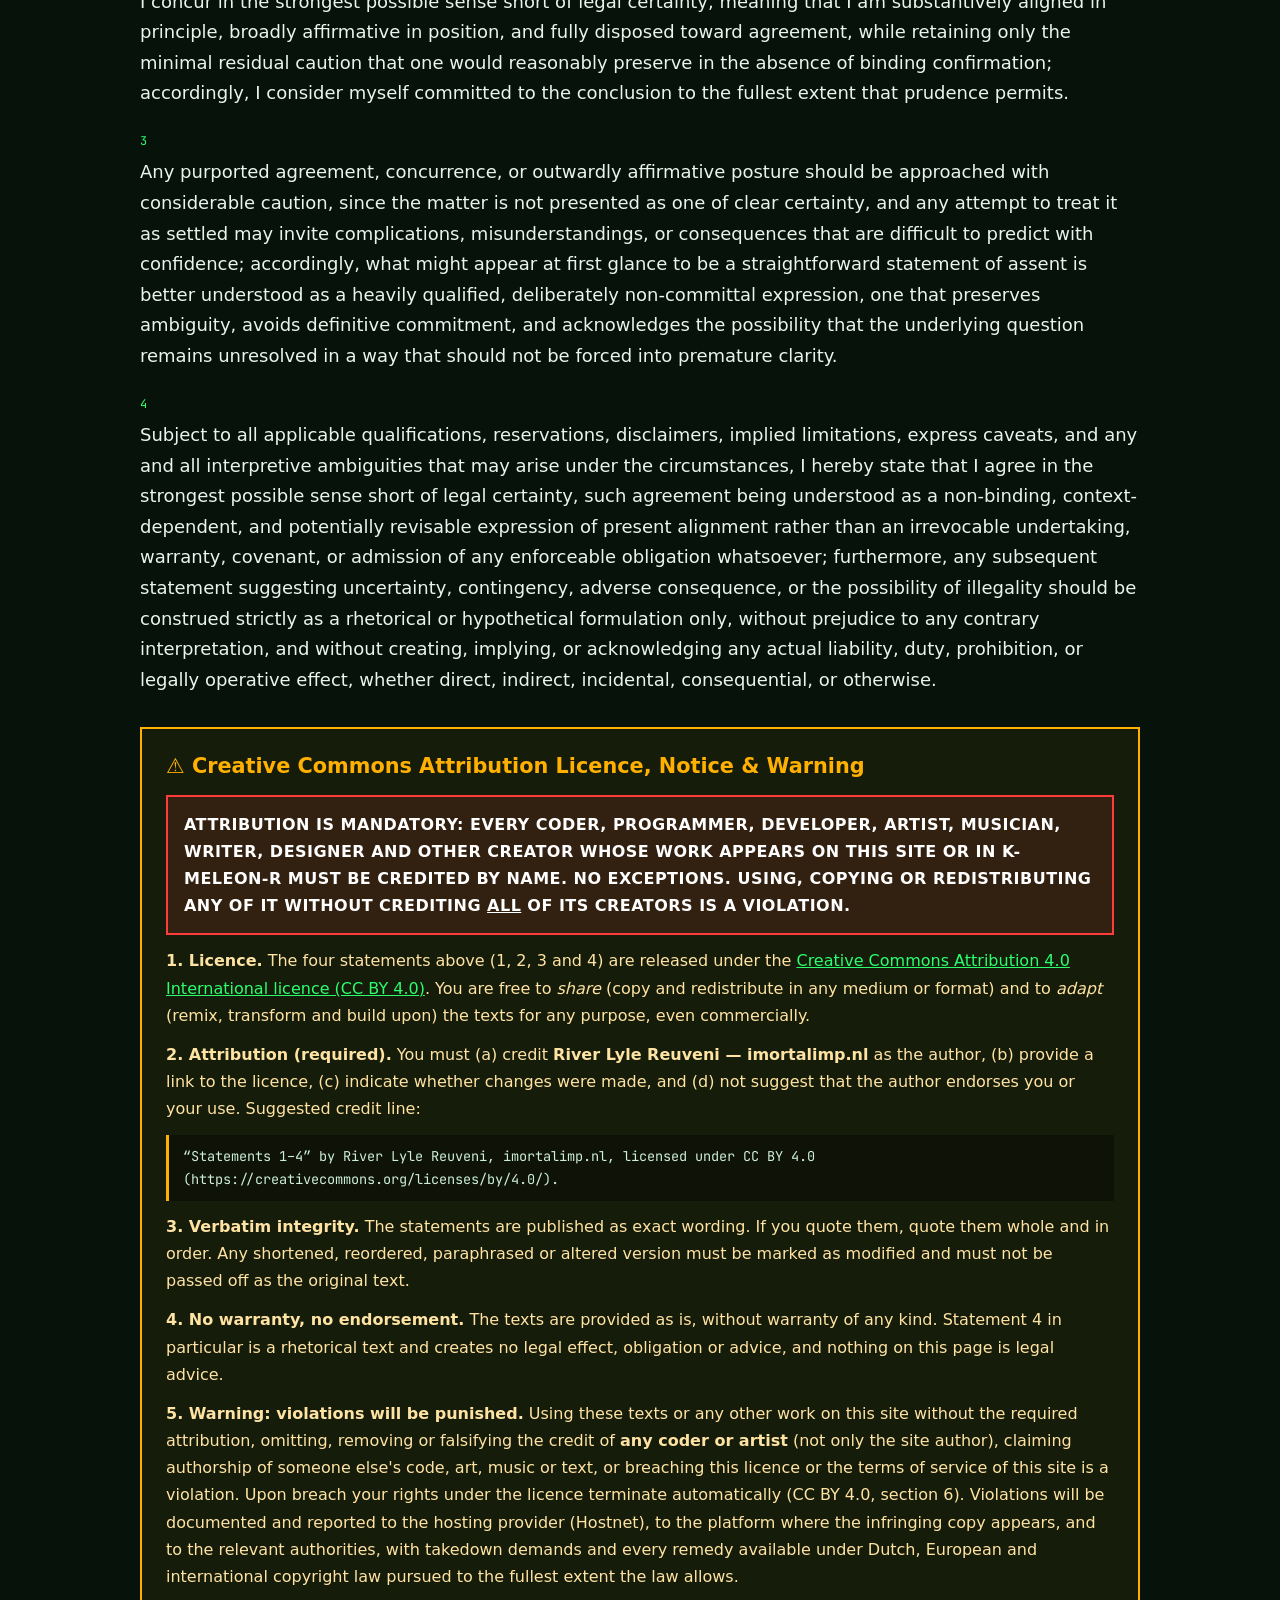
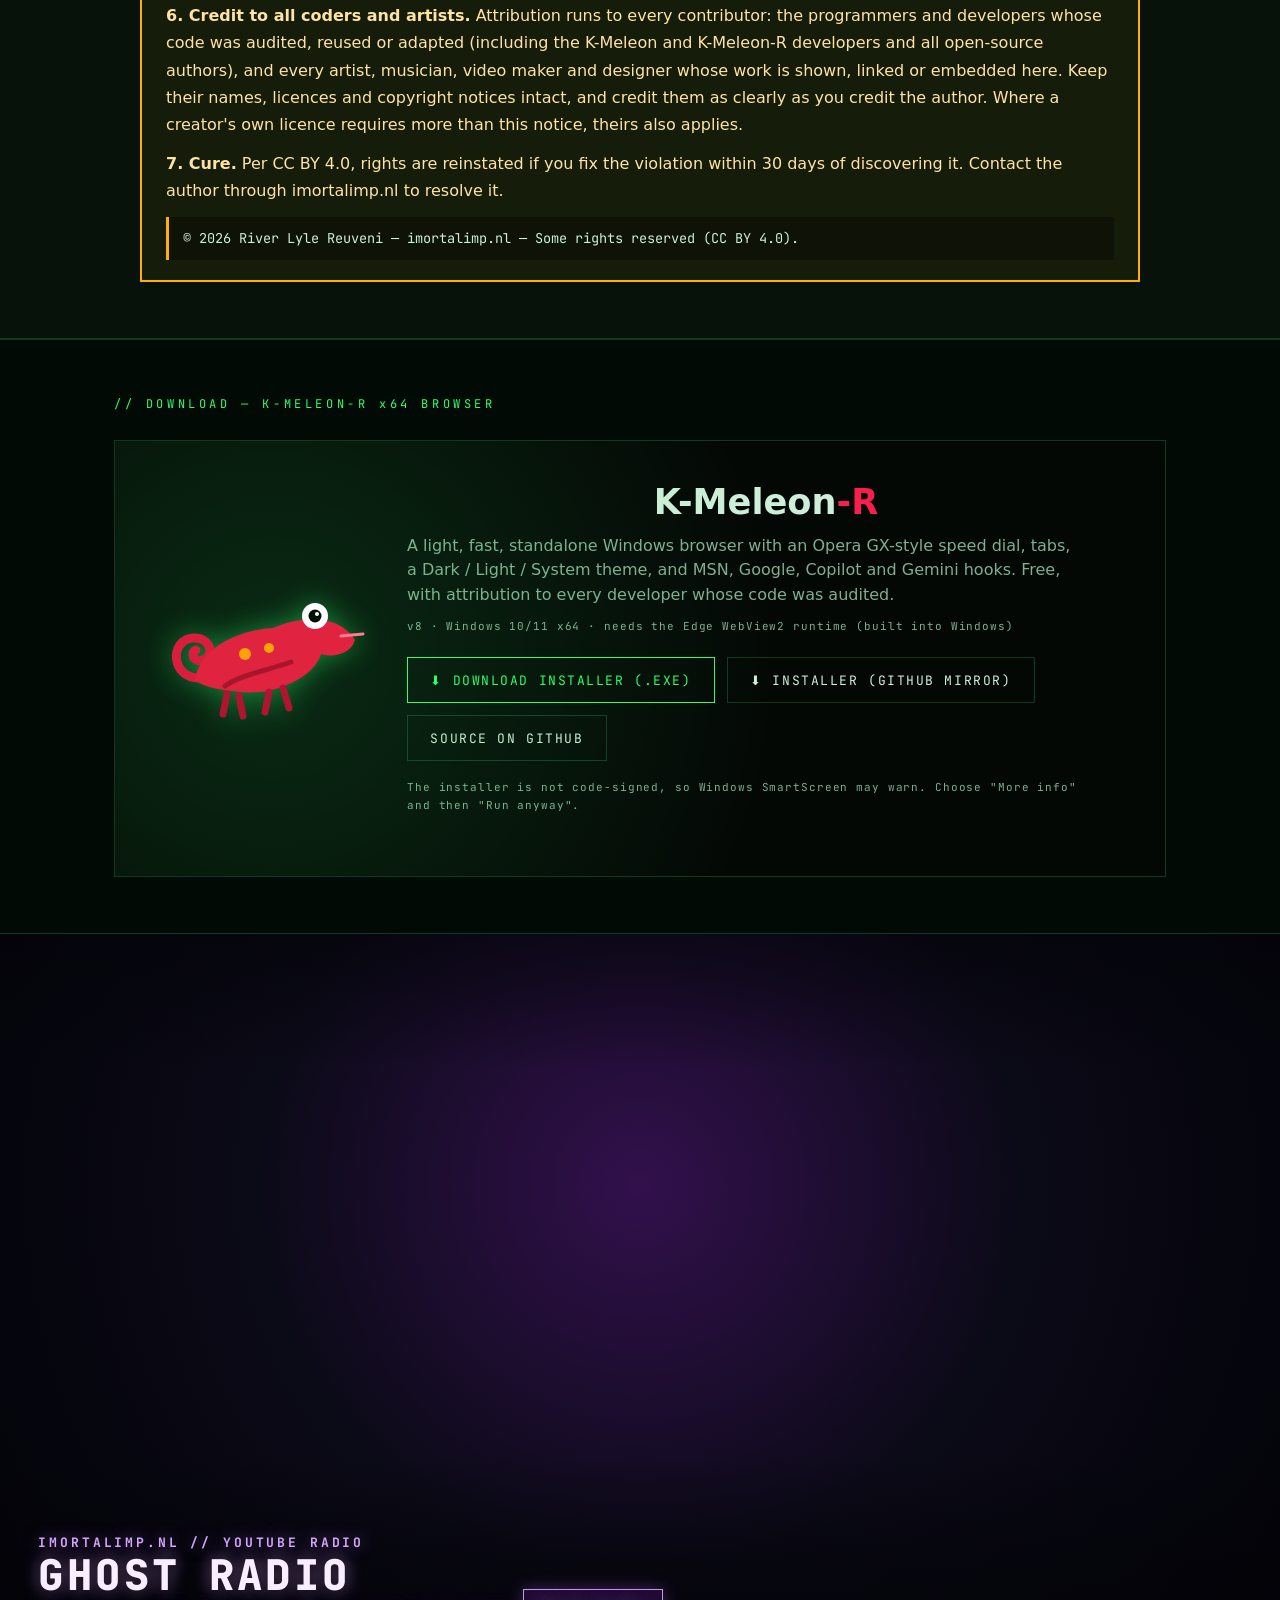
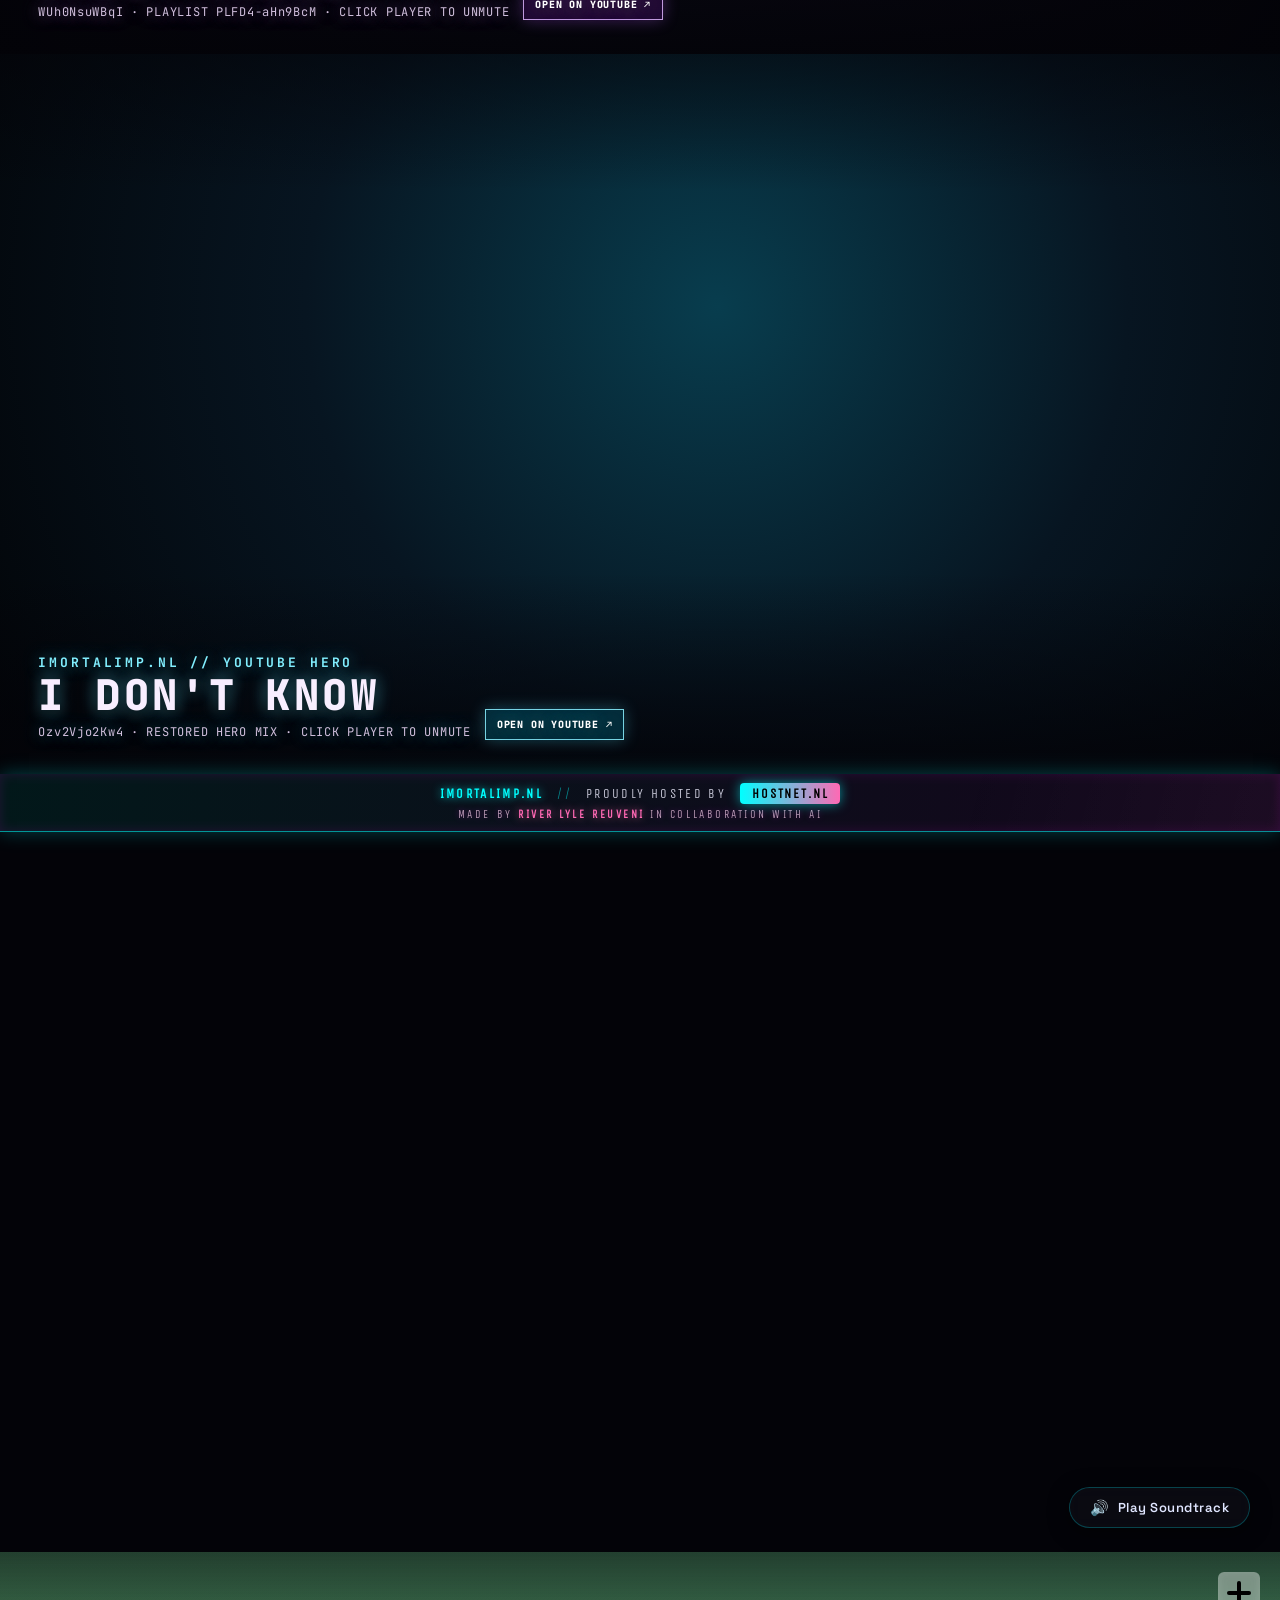
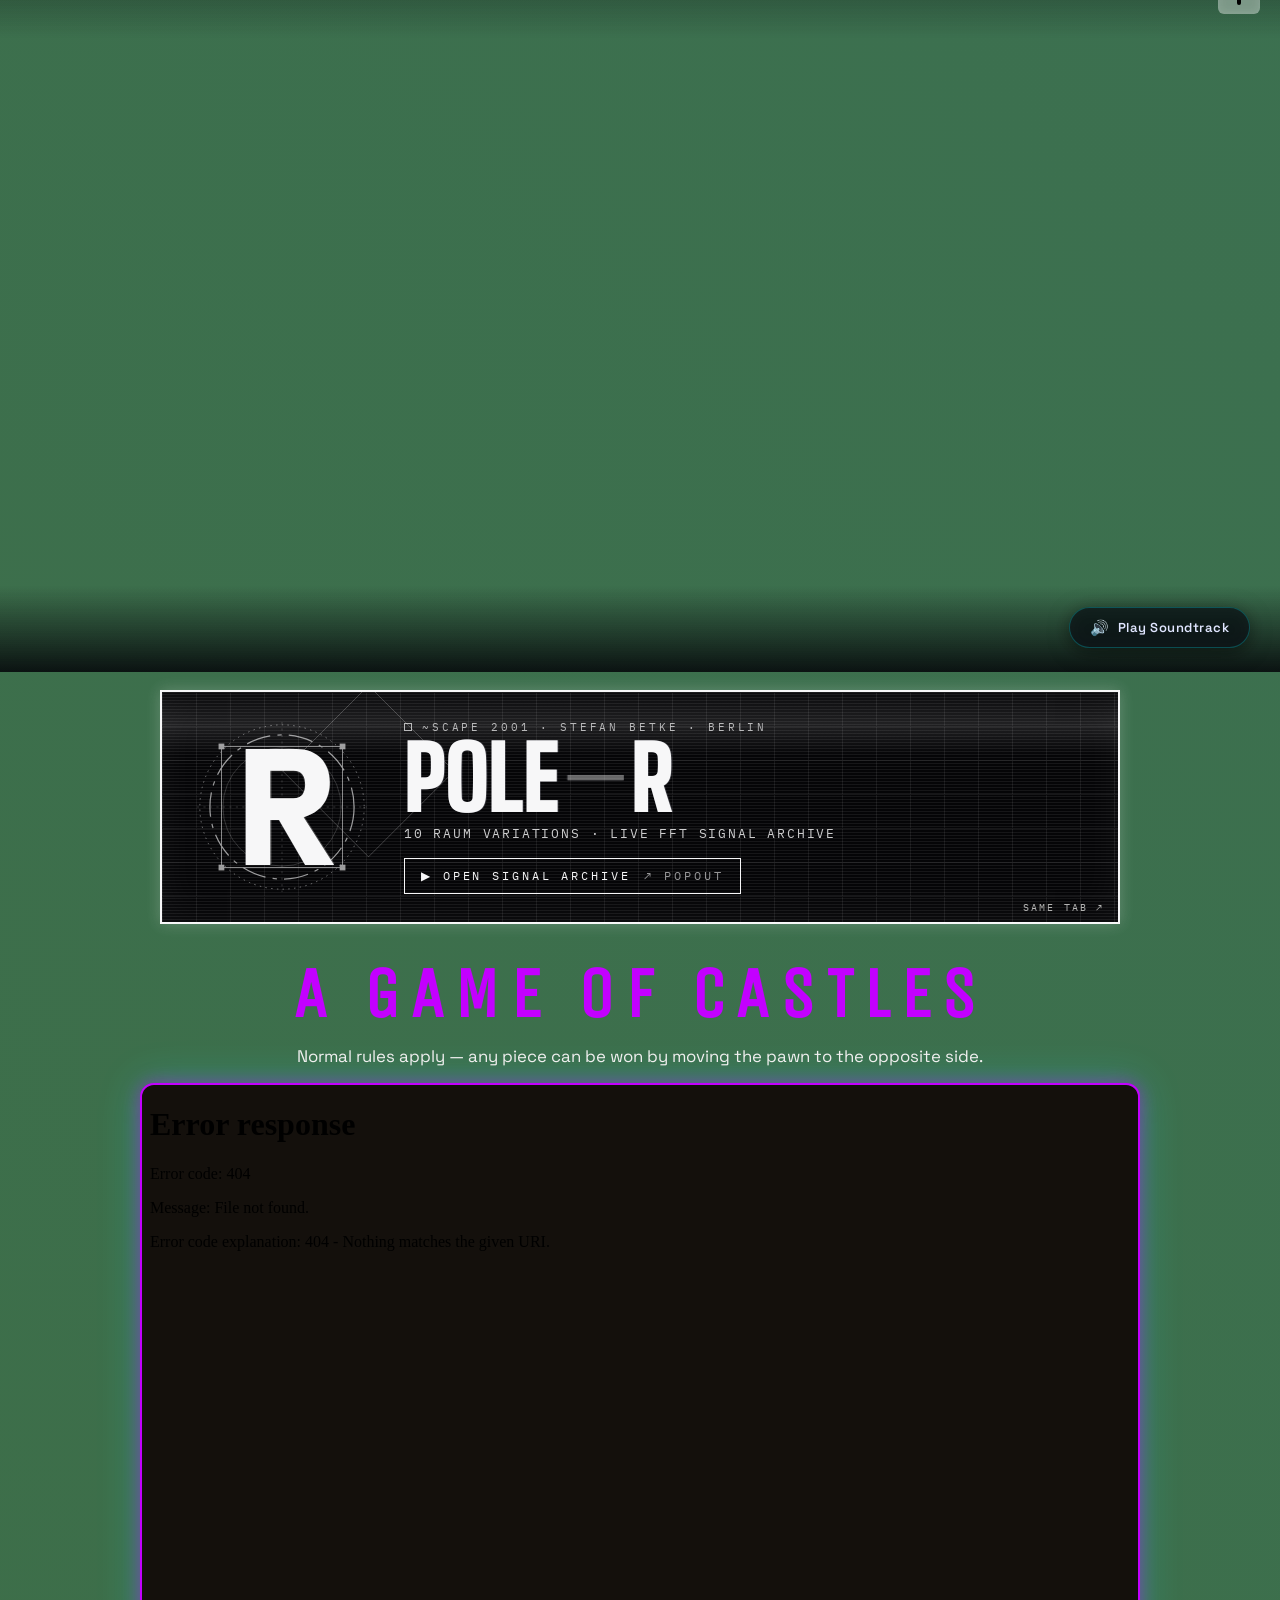
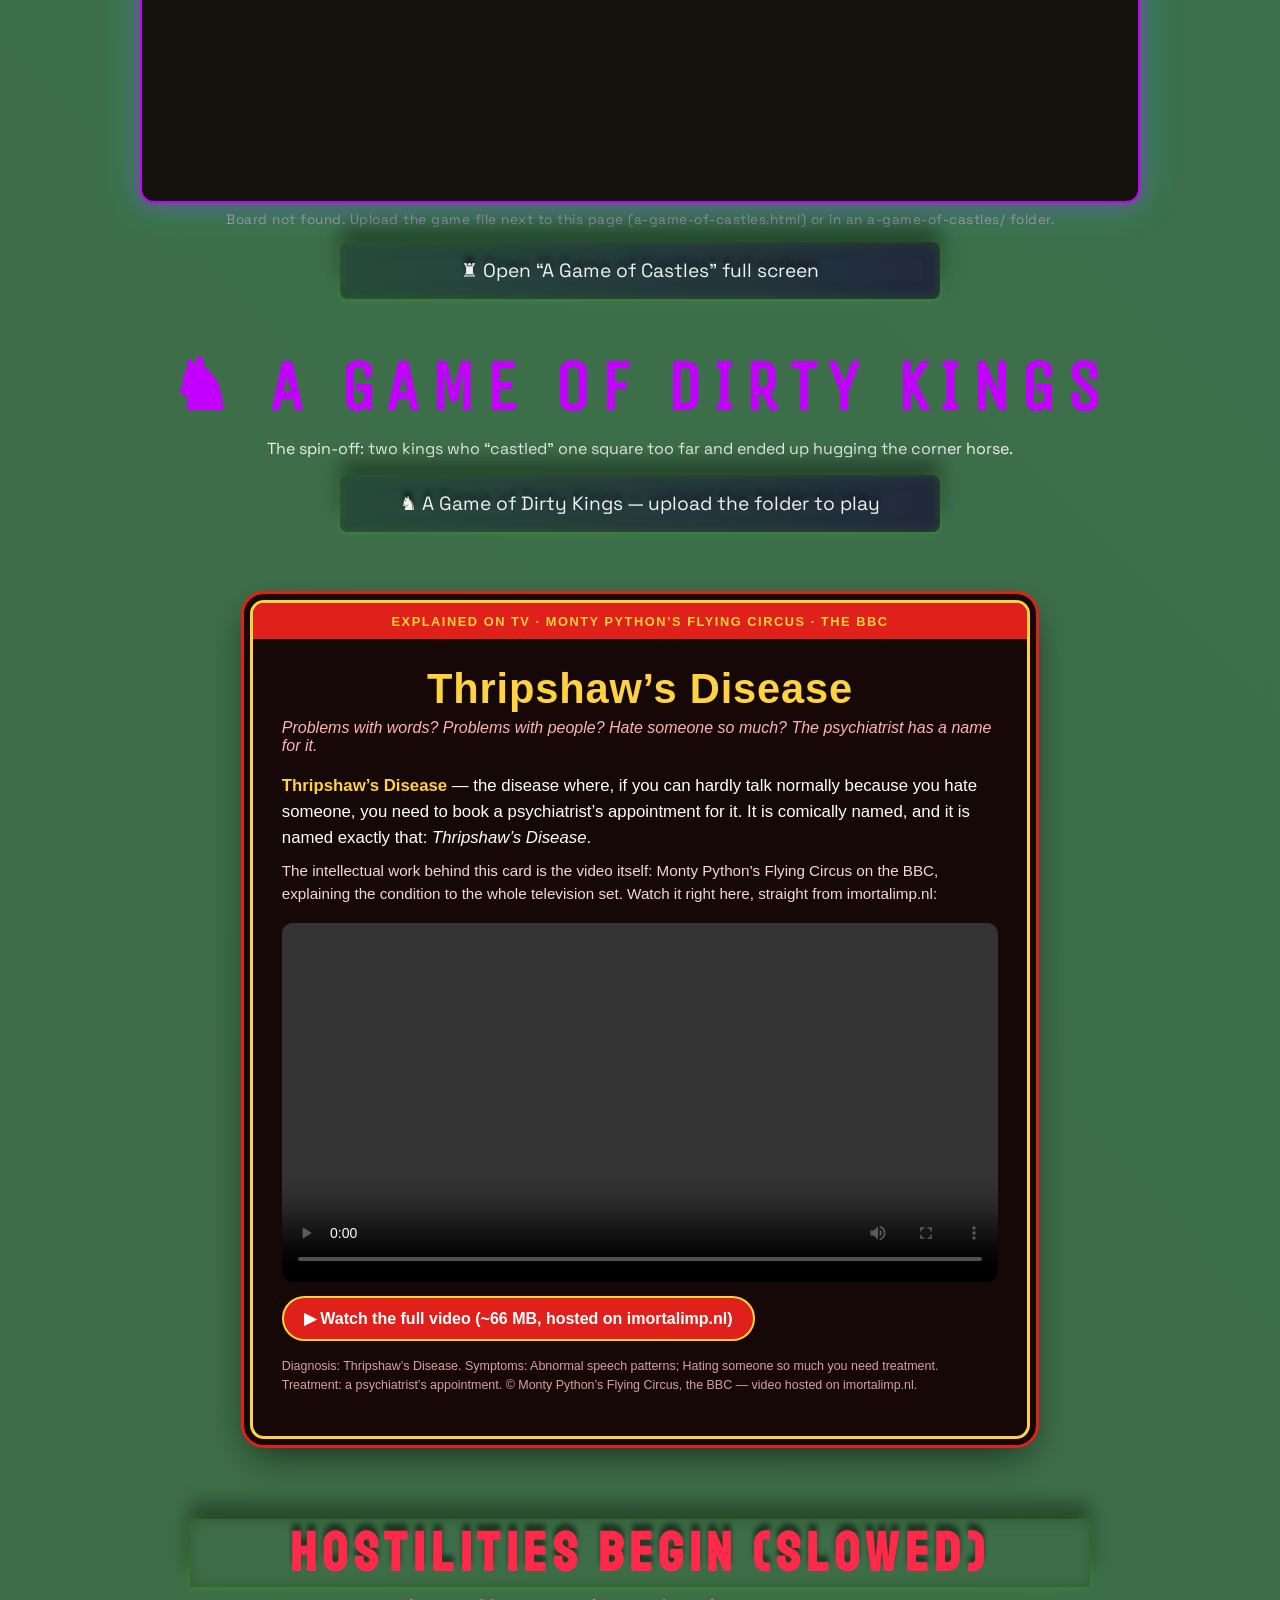
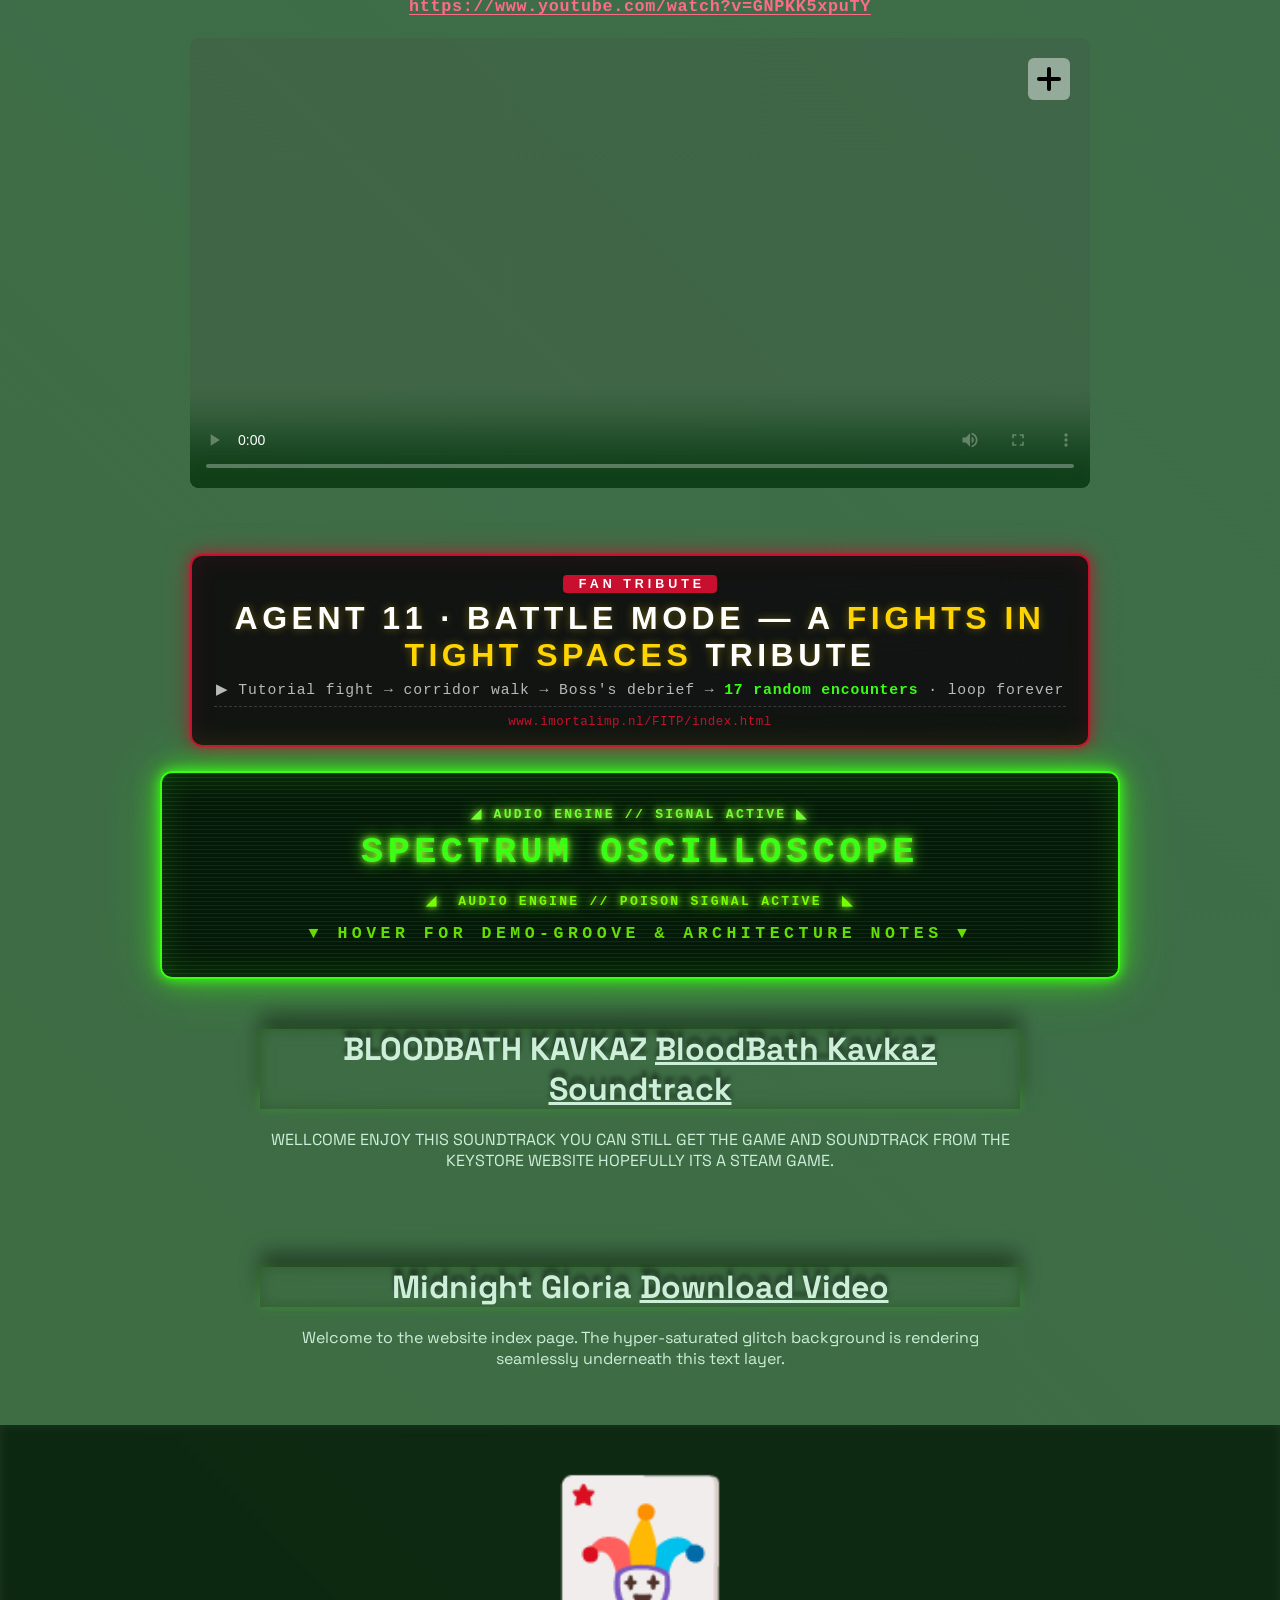
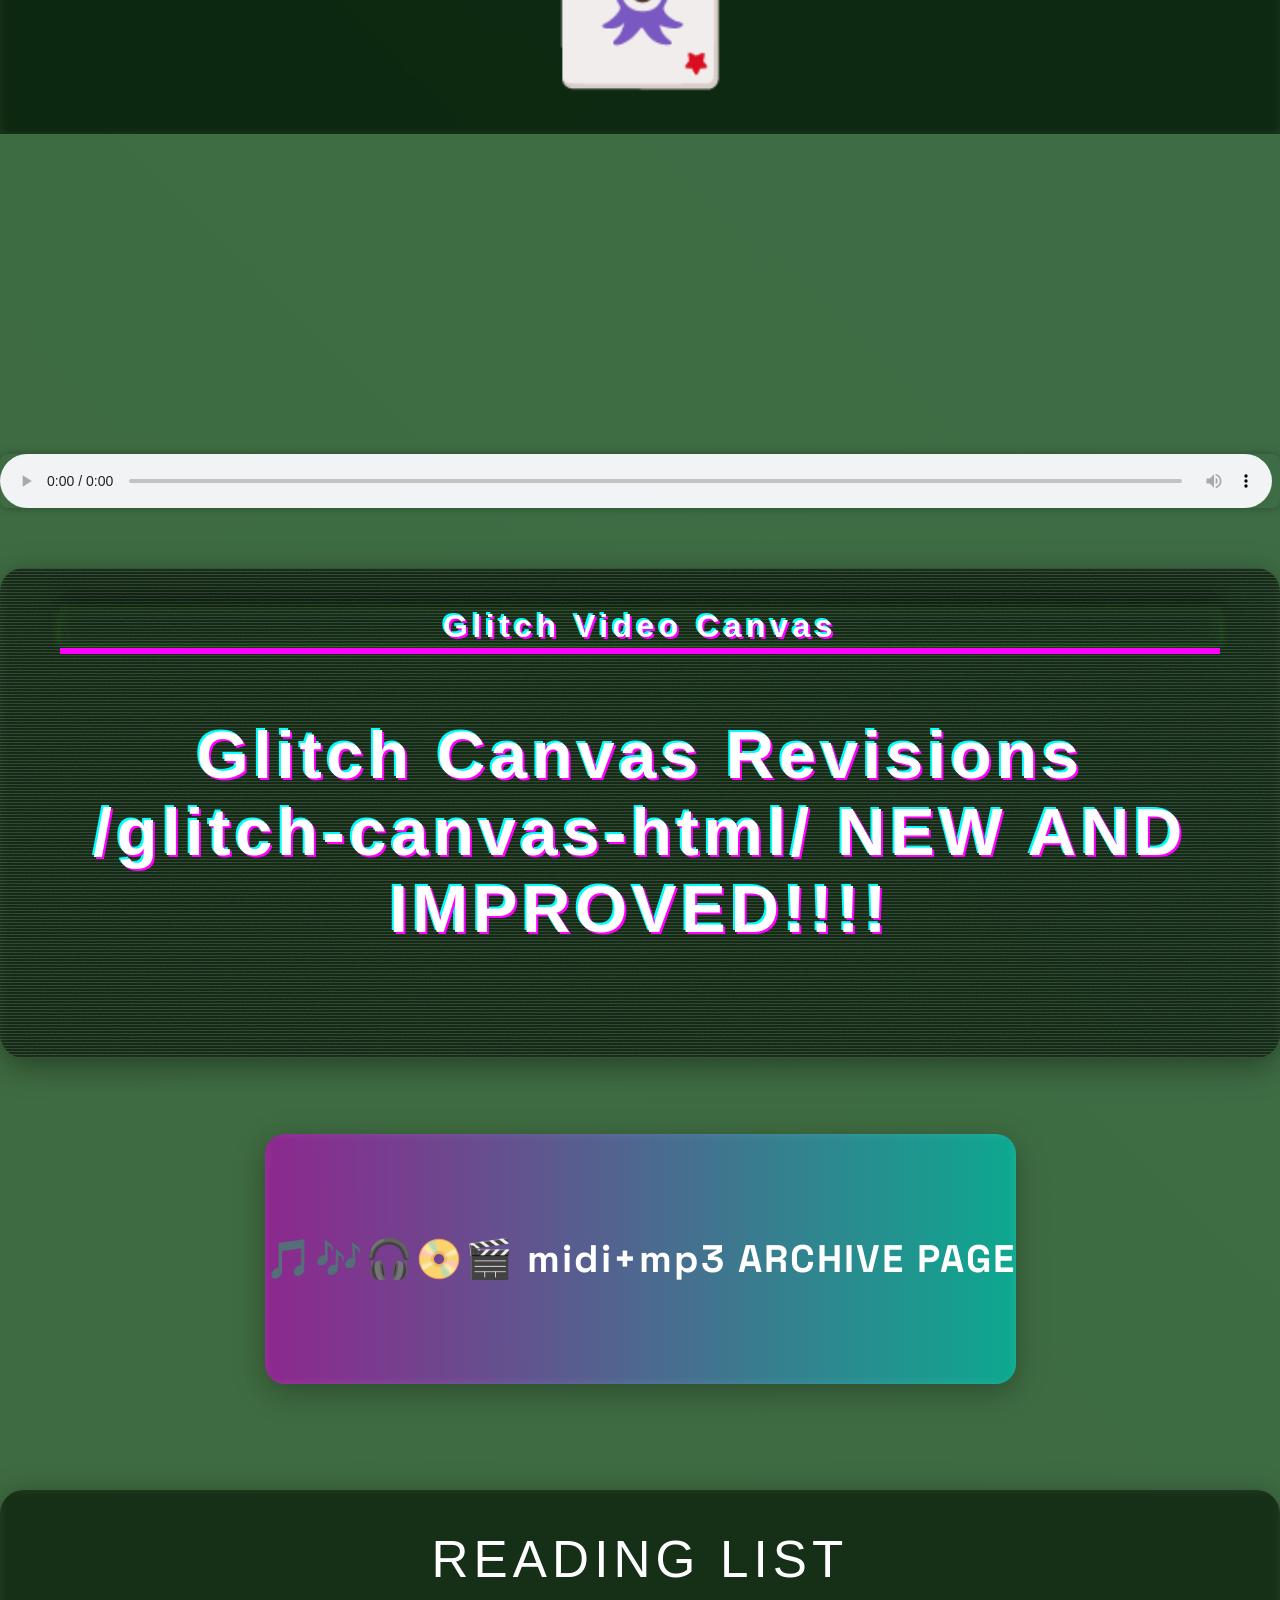
==== commit c8990b68: "Release 6.4.38.21 ULTIMATE: proven 6.4.36 effects, aligned canvases, HUD-free Freeze Frame, single n" ====
--- a/index.html
+++ b/index.html
@@ -2766,7 +2766,7 @@
 </script>
 <!-- ===== /IMORTALIMP — FLAMABLE AI CAMPING GAS SID Info & Navigation Panel ===== -->
 
-<!-- ===== IMORTALIMP — AI WARP ENGINE (v6.4.38.2 Glitch Hardened & FX Fixed) Spotlight Showcase & Documentation Panel =====
+<!-- ===== IMORTALIMP — AI WARP ENGINE (v6.4.38.21 ULTIMATE) Spotlight Showcase & Documentation Panel =====
      Placed directly BELOW the Flamable Camping Gas SID panel and ABOVE Manifest van Wederkerigheid.
      Redirects to subfolder: ai_warp_engine/ on imortalimp.nl root.
      Public Domain (CC0 1.0 Universal / Unlicense) — Created by River Lyle Reuveni (imortalimp.nl), Arena.ai Agent (arena.ai) & AI in general.
@@ -3168,18 +3168,18 @@
         <rect class="aiw-beam" x="0" y="0" width="240" height="8" fill="url(#aiwGlitchGrad)" opacity=".6"/>
         <rect x="18" y="15" width="26" height="3" fill="#ff2bd6"/><rect x="192" y="83" width="34" height="3" fill="#00e5ff"/>
       </svg>
-      <span class="aiw-glitch-word">6.4.38.2</span>
+      <span class="aiw-glitch-word">6.4.38.21</span>
       <span class="aiw-glitch-sub">GLITCH HARDENED &amp; FX FIXED</span>
     </div>
     <div class="aiw-legacy-copy">
       <div class="aiw-legacy-kicker">Windows app · app-matched browser edition</div>
-      <h2 id="aiw-legacy-title">AI WARP ENGINE 6.4.38.2 NO-FFMPEG (No~Gyan-D)</h2>
-      <p>Continuous FX and smooth warp transitions for local media and capture. Local-only scripts and blocked browser launches keep controls inside the app. Automatic conversion uses installed Windows codecs in the native app; browser AVI requires local conversion. Launch web 6.4.38.2 in this tab; downloads below are the published native 6.4.38.2 release with the launch-flow fix.</p>
+      <h2 id="aiw-legacy-title">AI WARP ENGINE 6.4.38.21 ULTIMATE</h2>
+      <p>Continuous FX and smooth warp transitions for local media and capture. Local-only scripts and blocked browser launches keep controls inside the app. Automatic conversion uses installed Windows codecs in the native app; browser AVI requires local conversion. Launch web 6.4.38.21 in this tab; downloads below are the published native 6.4.38.21 release with the launch-flow fix.</p>
       <div class="aiw-legacy-actions">
-        <a class="ai-warp-btn ai-warp-btn-zip" href="https://github.com/TheImortalimp/AI-WARP-ENGINE/releases/download/v6.4.38.2/AI-WARP-ENGINE-6.4.38.2-x64-setup.exe" title="Published native Windows 6.4.38.2 installer; crisp icon and launch-flow fix">🪟 Native v6.4.38.2 Installer (.EXE)</a>
-        <a class="ai-warp-btn ai-warp-btn-readme" href="https://github.com/TheImortalimp/AI-WARP-ENGINE/releases/tag/v6.4.38.2" target="_blank" rel="noopener noreferrer" title="Published release v6.4.38.2">↗ GitHub release v6.4.38.2</a>
-        <a class="ai-warp-btn ai-warp-btn-readme" href="ai_warp_engine/README.md" target="_blank" rel="noopener noreferrer" title="Read the AI WARP ENGINE v6.4.38.2 user manual.">📘 User Manual</a>
-        <a class="ai-warp-btn ai-warp-btn-readme" href="https://github.com/TheImortalimp/AI-WARP-ENGINE/blob/main/CHANGELOG.md" target="_blank" rel="noopener noreferrer" title="Open the standalone changelog through v6.4.38.2.">📜 Changelog</a>
+        <a class="ai-warp-btn ai-warp-btn-zip" href="https://github.com/TheImortalimp/AI-WARP-ENGINE/releases/download/v6.4.38.21/AI-WARP-ENGINE-6.4.38.21-x64-setup.exe" title="Published native Windows 6.4.38.21 installer; crisp icon and launch-flow fix">🪟 Native v6.4.38.21 Installer (.EXE)</a>
+        <a class="ai-warp-btn ai-warp-btn-readme" href="https://github.com/TheImortalimp/AI-WARP-ENGINE/releases/tag/v6.4.38.21" target="_blank" rel="noopener noreferrer" title="Published release v6.4.38.21">↗ GitHub release v6.4.38.21</a>
+        <a class="ai-warp-btn ai-warp-btn-readme" href="ai_warp_engine/README.md" target="_blank" rel="noopener noreferrer" title="Read the AI WARP ENGINE v6.4.38.21 user manual.">📘 User Manual</a>
+        <a class="ai-warp-btn ai-warp-btn-readme" href="https://github.com/TheImortalimp/AI-WARP-ENGINE/blob/main/CHANGELOG.md" target="_blank" rel="noopener noreferrer" title="Open the standalone changelog through v6.4.38.21.">📜 Changelog</a>
         <a class="ai-warp-btn ai-warp-btn-readme" href="https://riverlyler-velojun-imortalimp-nl.bandcamp.com/album/pole-raum-variant-x-r" target="_blank" rel="noopener noreferrer" title="Listen to |# pole - Я| on Bandcamp.">♪ |# pole - Я|</a>
       </div>
     </div>
@@ -3191,7 +3191,7 @@
           📁 ai_warp_engine/
         </span>
         <span style="color: #64748b; font-weight: 900;">▸</span>
-        <span class="ai-warp-app-pill" title="Browser app matched to standalone v6.4.38.2">
+        <span class="ai-warp-app-pill" title="Browser app matched to standalone v6.4.38.21">
           ⚡ ai_warp_engine.html
         </span>
         <span class="ai-warp-license-pill" title="Dedicated 100% to the Public Domain (CC0 / Unlicense)">
@@ -3199,7 +3199,7 @@
         </span>
       </div>
       <div class="ai-warp-sub-credit">
-        <strong>"AI WARP ENGINE" (6.4.38.2 NO-FFMPEG (No~Gyan-D))</strong> — 📡 full-app-frame B&amp;W inversion and Hue rotation across LENS video, initialization art, Raum showcase, easter eggs, HUD and controls; automated playlist extraction; 29 Warp Modes; 34 independent glitch voices; Canvas-only R3 Ghost Protocol/V-Sync v11; media studio, knowledgebase and Web Audio synth ·
+        <strong>"AI WARP ENGINE" (6.4.38.21 ULTIMATE)</strong> — 📡 full-app-frame B&amp;W inversion and Hue rotation across LENS video, initialization art, Raum showcase, easter eggs, HUD and controls; automated playlist extraction; 29 Warp Modes; 34 independent glitch voices; Canvas-only R3 Ghost Protocol/V-Sync v11; media studio, knowledgebase and Web Audio synth ·
         <a href="https://creativecommons.org/publicdomain/zero/1.0/" target="_blank" rel="license noopener">Public Domain / CC0</a>:
         Created through synergy between
         <a href="https://imortalimp.nl" target="_blank" rel="author noopener">River Lyle Reuveni (imortalimp.nl)</a>,
@@ -3209,11 +3209,11 @@
     </div>
 
     <div class="ai-warp-actions">
-      <a id="ai-warp-open-full" class="ai-warp-btn ai-warp-btn-full" href="ai_warp_engine/index.html?v=6.4.38.2" rel="noopener" title="Open the app-matched v6.4.38.2 browser edition in ai_warp_engine/">
+      <a id="ai-warp-open-full" class="ai-warp-btn ai-warp-btn-full" href="ai_warp_engine/index.html?v=6.4.38.21" rel="noopener" title="Open the app-matched v6.4.38.21 browser edition in ai_warp_engine/">
         ⚡🚀 Launch AI Warp Engine
       </a>
-      <a id="ai-warp-download-installer" class="ai-warp-btn ai-warp-btn-zip" href="https://github.com/TheImortalimp/AI-WARP-ENGINE/releases/download/v6.4.38.2/AI-WARP-ENGINE-6.4.38.2-x64-setup.exe" title="Published native Windows 6.4.38.2 installer; crisp icon and launch-flow fix">
-        🪟 Native Windows App v6.4.38.2
+      <a id="ai-warp-download-installer" class="ai-warp-btn ai-warp-btn-zip" href="https://github.com/TheImortalimp/AI-WARP-ENGINE/releases/download/v6.4.38.21/AI-WARP-ENGINE-6.4.38.21-x64-setup.exe" title="Published native Windows 6.4.38.21 installer; crisp icon and launch-flow fix">
+        🪟 Native Windows App v6.4.38.21
       </a>
       <button id="ai-warp-toggle-readme-btn" class="ai-warp-btn ai-warp-btn-readme" type="button" title="Open/Close interactive README.md documentation dropdown pane">
         📖 Read README.md (Drop-down Pane) ▾
@@ -3223,12 +3223,14 @@
 
   <!-- Dedicated 11-Line Description of the AI WARP ENGINE -->
   <div class="ai-warp-desc-box">
-    <p class="ai-warp-release-status"><strong>6.4.38.2 NO-FFMPEG (No~Gyan-D).</strong> Crisp gold reversed-R icon, continuous FX, 34 voices, 29 warp modes and 80 Milkdrop presets. Windows MediaTranscoder conversion uses installed Windows codecs; WebView2 and media components must be installed. .NET is bundled with a tribute and runtime licensing in the installer. Browser AVI requires local conversion; automatic native conversion and desktop LENS capture are Windows-only. Full-FX freeze frames retain CRT/vignette and final page filters without HUD. The published installer includes the launch-flow clipping fix. No GyanD affiliation is implied.</p>
-    <div class="ai-warp-desc-title">⚡ RELEASE SPECIFICATION — AI WARP ENGINE (6.4.38.2 NO-FFMPEG (No~Gyan-D)):</div>
+    <p class="ai-warp-release-status"><strong>6.4.38.21 ULTIMATE.</strong> All 34 voices, 29 warp modes, R3 Ghost/V-Sync and 80 Milkdrop presets are the hardcoded 6.4.36 set: a frozen manifest is checked at start-up and the effect banks are SHA-256 pinned. Freeze frames capture the full LENS, CRT/vignette and page filters with the whole HUD hidden, and every canvas layer shares one aligned size. The Windows app converts local media with installed Windows codecs (Media Foundation); WebView2 and media components must be installed. .NET is bundled with a tribute and runtime licensing in the installer. Browser AVI requires local conversion; automatic native conversion and desktop LENS capture are Windows-only. Crisp gold reversed-R icon retained.</p>
+    <div class="ai-warp-desc-title">⚡ RELEASE SPECIFICATION — AI WARP ENGINE (6.4.38.21 ULTIMATE):</div>
     <ol class="ai-warp-desc-list">
+      <li><strong>ULTIMATE confluence (6.4.38.21):</strong> the four 6.4.36 effect banks ship byte-identical and SHA-256 pinned (re-hash them any time with <code>aiWarpEngine.attestEffectBanks()</code>); a frozen manifest lists every voice, warp mode, Ghost/V-Sync rail and Milkdrop preset and is checked at start-up. Effects are plain in-page Canvas/WebGL code.</li>
+      <li><strong>Aligned canvases:</strong> every effect buffer, including the Tech Artist raymarcher at any display scale, shares one coordinate space, and resizing keeps the last picture instead of flashing blank.</li>
       <li><strong>Crisp gold reversed-R:</strong> vector-master artwork, ten Windows/DPI icon sizes; the native installer retains the .NET tribute and has unclipped finish/launch text. The browser HUD wraps on smaller viewports.</li>
-      <li><strong>Full FX Freeze Frame (6.4.38.2):</strong> screenshots include completed LENS/local-media effects, fullscreen CRT scanlines, vignette and final page filters, without HUD. Browser YouTube requires tab/screen capture; Windows uses compositor capture.</li>
-      <li><strong>v6.4.38.2 continuous FX:</strong> completed frames, gap coverage, continuous timing and clean source caching during local-video buffering.</li>
+      <li><strong>Full FX Freeze Frame (6.4.38.21):</strong> screenshots include completed LENS/local-media effects, fullscreen CRT scanlines, vignette and final page filters. The whole HUD, including fading badges, tabs and menus, is hidden first. Browser YouTube requires tab/screen capture; Windows uses compositor capture.</li>
+      <li><strong>v6.4.38.21 continuous FX:</strong> completed frames, gap coverage, continuous timing and clean source caching during local-video buffering.</li>
       <li><strong>Web control boundary:</strong> same-origin scripts, bundled Three.js, no external-browser/new-window launches inside the app. Accessibility remains; no physical-input-only guarantee.</li>
       <li><strong>29 AI Warp modes on the enabled voice canvas:</strong> original Canvas effects act on graphics painted by active voice rails; browser Tab Capture (`N`) routes real shared frames and optional tab audio through the same pipeline. YouTube's cross-origin iframe itself is not read back into JS.</li>
       <li><strong>34 independent FX voices:</strong> 17 original rails plus 17 isolated `GC#(3)` R3 companions, with level, size, depth and lock-aware automation.</li>
@@ -3239,17 +3241,17 @@
       <li><strong>Earlier foundations:</strong> 34 voices, 29 modes, R3 Ghost/V-Sync, YouTube Warp Bus + SVG compositor Warp Lens, browser display capture with optional tab audio, media studio, playlist knowledgebase, mic monitor, presets and frame export.</li>
       <li><strong>Hard locks &amp; true LENS shots (v6.4.27):</strong> voice locks plus Speed, Opacity, Ghost and V-Sync locks hold against Automated Masters, Continual Randomization, Timed Auto and presets; Freeze Frame saves the full LENS canvas as a HUD-free PNG; stronger Neon Gradient, continual ASCII GC#(3) stream, smoother Twirl.</li>
       <li><strong>Full app-frame B&amp;W/Hue (v6.4.26):</strong> grayscale inversion and spectrum rotation run over the entire app viewport, including canvas/LENS content and the full HUD, controls, dialogs and overlays in the browser app and Windows WebView2 host. Hard Light stays canvas-only; freeze-frame exports retain the page-level filters.</li>
-      <li><strong>Release parity:</strong> the browser app in <code>ai_warp_engine/</code> uses the same v6.4.38.2 HTML, JavaScript, CSS, JSON and bundled audio as the standalone app. The desktop-only YT LENS window requires the Windows installer; browser playback remains within the in-page YouTube player.</li>
-      <li><strong>License:</strong> Public Domain under CC0 1.0 / The Unlicense. The v6.4.38.2 Windows installer and user manual are available from the GitHub release.</li>
+      <li><strong>Release parity:</strong> the browser app in <code>ai_warp_engine/</code> uses the same v6.4.38.21 HTML, JavaScript, CSS, JSON and bundled audio as the standalone app. The desktop-only YT LENS window requires the Windows installer; browser playback remains within the in-page YouTube player.</li>
+      <li><strong>License:</strong> Public Domain under CC0 1.0 / The Unlicense. The v6.4.38.21 Windows installer and user manual are available from the GitHub release.</li>
     </ol>
   </div>
 
   <!-- Unpacked Folder Structure & All File Chips Strip with ai_warp_engine/ subfolder redirect -->
-  <div class="ai-warp-tree-strip" aria-label="v6.4.38.2 app-matched browser files in ai_warp_engine/">
+  <div class="ai-warp-tree-strip" aria-label="v6.4.38.21 app-matched browser files in ai_warp_engine/">
     <span class="ai-warp-tree-label">📂 R3 Canvas Files:</span>
-    <a id="ai-warp-chip-app" class="ai-warp-file-chip active-app" href="ai_warp_engine/index.html?v=6.4.38.2" rel="noopener" title="Launch the app-matched v6.4.38.2 browser edition">⚡ index.html · v6.4.38.2</a>
-    <a id="ai-warp-chip-index" class="ai-warp-file-chip" href="ai_warp_engine/index.html?v=6.4.38.2" rel="noopener" title="Open the index.html application alias">🏠 index.html</a>
-    <a id="ai-warp-chip-media" class="ai-warp-file-chip" href="ai_warp_engine/media_page.html?v=6.4.38.2" rel="noopener" title="Open the media studio alias">🎛 media_page.html</a>
+    <a id="ai-warp-chip-app" class="ai-warp-file-chip active-app" href="ai_warp_engine/index.html?v=6.4.38.21" rel="noopener" title="Launch the app-matched v6.4.38.21 browser edition">⚡ index.html · v6.4.38.21</a>
+    <a id="ai-warp-chip-index" class="ai-warp-file-chip" href="ai_warp_engine/index.html?v=6.4.38.21" rel="noopener" title="Open the index.html application alias">🏠 index.html</a>
+    <a id="ai-warp-chip-media" class="ai-warp-file-chip" href="ai_warp_engine/media_page.html?v=6.4.38.21" rel="noopener" title="Open the media studio alias">🎛 media_page.html</a>
     <a id="ai-warp-chip-engine-js" class="ai-warp-file-chip" href="ai_warp_engine/ai_warp_engine.js" target="_blank" rel="noopener" title="View the main rendering engine — incl. the YouTube Warp Bus">📄 ai_warp_engine.js</a>
     <a id="ai-warp-chip-gc3-js" class="ai-warp-file-chip" href="ai_warp_engine/r3_gc3_factories.js" target="_blank" rel="noopener" title="View the isolated GC#(3) factory bank">📄 r3_gc3_factories.js</a>
     <a id="ai-warp-chip-r3-system" class="ai-warp-file-chip" href="ai_warp_engine/r3_ghost_vsync.js" target="_blank" rel="noopener" title="View the Canvas-only R3 Ghost/V-Sync system">📄 r3_ghost_vsync.js</a>
@@ -3258,22 +3260,22 @@
     <a class="ai-warp-file-chip" href="ai_warp_engine/freeze_frame.js" title="Full-scope screenshot compositor">freeze_frame.js</a>
     <a id="ai-warp-chip-json" class="ai-warp-file-chip" href="ai_warp_engine/media_page.json" target="_blank" rel="noopener" title="View profiles and machine data">📋 media_page.json</a>
     <a id="ai-warp-chip-showcase" class="ai-warp-file-chip" href="ai_warp_engine/ai_warp_showcase_section.html" target="_blank" rel="noopener" title="View the homepage showcase section fragment">🧩 ai_warp_showcase_section.html</a>
-    <a id="ai-warp-chip-readme" class="ai-warp-file-chip" href="ai_warp_engine/README.md" target="_blank" rel="noopener" title="Read the v6.4.38.2 browser/app documentation">📖 README.md · v6.4.38.2</a>
+    <a id="ai-warp-chip-readme" class="ai-warp-file-chip" href="ai_warp_engine/README.md" target="_blank" rel="noopener" title="Read the v6.4.38.21 browser/app documentation">📖 README.md · v6.4.38.21</a>
     <a id="ai-warp-chip-description" class="ai-warp-file-chip" href="ai_warp_engine/DESCRIPTION.md" target="_blank" rel="noopener" title="Read browser deployment notes and limitations">📐 DESCRIPTION.md</a>
     <a id="ai-warp-chip-notes" class="ai-warp-file-chip" href="ai_warp_engine/REVISION_NOTES.md" target="_blank" rel="noopener" title="Read the R3 + Warp Bus revision notes">📝 REVISION_NOTES.md</a>
-    <a id="ai-warp-chip-installer" class="ai-warp-file-chip" href="https://github.com/TheImortalimp/AI-WARP-ENGINE/releases/download/v6.4.38.2/AI-WARP-ENGINE-6.4.38.2-x64-setup.exe" title="Published native Windows 6.4.38.2 installer; crisp icon and launch-flow fix">🪟 Native installer · v6.4.38.2</a>
+    <a id="ai-warp-chip-installer" class="ai-warp-file-chip" href="https://github.com/TheImortalimp/AI-WARP-ENGINE/releases/download/v6.4.38.21/AI-WARP-ENGINE-6.4.38.21-x64-setup.exe" title="Published native Windows 6.4.38.21 installer; crisp icon and launch-flow fix">🪟 Native installer · v6.4.38.21</a>
   </div>
 
   <!-- Interactive Dropout / Dropdown Window Pane for README.md -->
     <details id="ai-warp-readme-dropdown" class="ai-warp-readme-dropdown" open>
     <summary title="Click to collapse or expand the README.md terminal reader window pane">
-      <span>📖 README.MD — 6.4.38.2 NO-FFMPEG (No~Gyan-D) (ai_warp_engine/README.md)</span>
+      <span>📖 README.MD — 6.4.38.21 ULTIMATE (ai_warp_engine/README.md)</span>
       <span style="font-size:11px; opacity:0.8;">[ CLICK TO TOGGLE PANE ▾ ]</span>
     </summary>
     <div class="ai-warp-readme-pane" id="ai-warp-readme-pane-content">
-      <h1>⚡ AI WARP ENGINE — v6.4.38.2 App-Matched Browser Edition</h1>
-      <blockquote><strong>Public-domain visual synthesizer, audio-reactive media playground and live Canvas glitch suite.</strong> The browser app in <code>ai_warp_engine/</code> shares its v6.4.38.2 source and assets with the standalone Windows app.</blockquote>
-      <h2>Current release — v6.4.38.2 (Glitch Hardened &amp; FX Fixed)</h2>
+      <h1>⚡ AI WARP ENGINE — v6.4.38.21 App-Matched Browser Edition</h1>
+      <blockquote><strong>Public-domain visual synthesizer, audio-reactive media playground and live Canvas glitch suite.</strong> The browser app in <code>ai_warp_engine/</code> shares its v6.4.38.21 source and assets with the standalone Windows app.</blockquote>
+      <h2>Current release — v6.4.38.21 (Glitch Hardened &amp; FX Fixed)</h2>
       <ul>
         <li><strong>Hard locks &amp; true LENS shots (v6.4.27):</strong> voice locks plus Speed, Opacity, Ghost and V-Sync locks hold against Automated Masters, Continual Randomization, Timed Auto and presets; Freeze Frame saves the full LENS canvas as a HUD-free PNG; stronger Neon Gradient, continual ASCII GC#(3) stream, smoother Twirl.</li>
       <li><strong>v6.4.26 full app-frame FX:</strong> B&amp;W inversion and Hue rotation apply to the entire app viewport, including the LENS picture, HUD, controls, dialogs and overlays. Hard Light remains on the effects canvas; freeze-frame screenshots preserve the page filter.</li>
@@ -3281,11 +3283,11 @@
         <li><strong>Automated YouTube extraction:</strong> playing a saved playlist or importing playlist records starts background feed extraction. Direct YouTube playlist playback stays available if feed access is blocked or only a recent subset is returned.</li>
         <li><strong>Playlist vault:</strong> protected featured playlist, saved playlist cards, namespace-aware feed parsing, and duplicate extraction request coalescing.</li>
         <li><strong>v6.4.22:</strong> persistent B&amp;W/Hue locks, randomized FX rolls and variable Auto Glitch selection during board/preset randomization.</li>
-        <li><strong>Downloads:</strong> <a href="https://github.com/TheImortalimp/AI-WARP-ENGINE/releases/download/v6.4.38.2/AI-WARP-ENGINE-6.4.38.2-x64-setup.exe" target="_blank" rel="noopener">Windows x64 installer</a> · <a href="ai_warp_engine/README.md" target="_blank" rel="noopener noreferrer">user manual</a> · <a href="https://github.com/TheImortalimp/AI-WARP-ENGINE/releases/tag/v6.4.38.2" target="_blank" rel="noopener noreferrer">GitHub release v6.4.38.2</a>.</li>
+        <li><strong>Downloads:</strong> <a href="https://github.com/TheImortalimp/AI-WARP-ENGINE/releases/download/v6.4.38.21/AI-WARP-ENGINE-6.4.38.21-x64-setup.exe" target="_blank" rel="noopener">Windows x64 installer</a> · <a href="ai_warp_engine/README.md" target="_blank" rel="noopener noreferrer">user manual</a> · <a href="https://github.com/TheImortalimp/AI-WARP-ENGINE/releases/tag/v6.4.38.21" target="_blank" rel="noopener noreferrer">GitHub release v6.4.38.21</a>.</li>
       </ul>
       <h2>App-matched browser edition — ai_warp_engine/</h2>
       <ul>
-        <li><strong>Launch:</strong> open <a href="ai_warp_engine/index.html?v=6.4.38.2">ai_warp_engine/index.html</a> for the current browser app. It uses the same HTML, JS, CSS, JSON and audio files as v6.4.38.2 standalone.</li>
+        <li><strong>Launch:</strong> open <a href="ai_warp_engine/index.html?v=6.4.38.21">ai_warp_engine/index.html</a> for the current browser app. It uses the same HTML, JS, CSS, JSON and audio files as v6.4.38.21 standalone.</li>
         <li><strong>Browser-specific limitation:</strong> the desktop-only YT LENS window and its audio capture require the Windows app; web YouTube playback uses the in-page player and browser capture APIs where supported.</li>
         <li><strong>Full source:</strong> the app-matched files are listed in the <code>ai_warp_engine/</code> folder below; public playlist-feed extraction remains subject to YouTube feed/CORS availability.</li>
       </ul>
@@ -3309,7 +3311,7 @@
       </ul>
       <h2>Controls & files</h2>
       <p><code>W</code> Warp · <code>G</code> Ghost · <code>V</code> V-Sync · <code>D</code> Milkdrop · <code>N</code> capture · <code>M</code> mic · <code>Z</code> zero all · <code>?</code> shortcuts. Launch <code>ai_warp_engine.html</code>, <code>index.html</code> or <code>media_page.html</code>. See the full <a href="ai_warp_engine/README.md" target="_blank" rel="noopener">README</a> and <a href="ai_warp_engine/DESCRIPTION.md" target="_blank" rel="noopener">technical release description</a>.</p>
-      <p><strong>Web and local Windows build: v6.4.37.</strong> The browser app is served from <code>ai_warp_engine/</code>; the <a href="https://github.com/TheImortalimp/AI-WARP-ENGINE/releases/download/v6.4.38.2/AI-WARP-ENGINE-6.4.38.2-x64-setup.exe" rel="noopener">previous Windows x64 installer</a> is v6.4.38.2. Open its <a href="https://github.com/TheImortalimp/AI-WARP-ENGINE/releases/tag/v6.4.38.2" rel="noopener noreferrer">GitHub release</a>, or read the updated <a href="ai_warp_engine/README.md" rel="noopener noreferrer">browser documentation</a>. App code: CC0 1.0 / The Unlicense; bundled libraries retain their own licenses. See the README for the Raum X-R credits.</p>
+      <p><strong>Web and local Windows build: v6.4.37.</strong> The browser app is served from <code>ai_warp_engine/</code>; the <a href="https://github.com/TheImortalimp/AI-WARP-ENGINE/releases/download/v6.4.38.21/AI-WARP-ENGINE-6.4.38.21-x64-setup.exe" rel="noopener">previous Windows x64 installer</a> is v6.4.38.21. Open its <a href="https://github.com/TheImortalimp/AI-WARP-ENGINE/releases/tag/v6.4.38.21" rel="noopener noreferrer">GitHub release</a>, or read the updated <a href="ai_warp_engine/README.md" rel="noopener noreferrer">browser documentation</a>. App code: CC0 1.0 / The Unlicense; bundled libraries retain their own licenses. See the README for the Raum X-R credits.</p>
     </div>
   </details>
 </section>
@@ -3340,10 +3342,10 @@
   function applyBase(prefix) {
     var base = prefix ? prefix.replace(/\/+$/, "") + "/" : "";
     if (folderBadge) folderBadge.textContent = "📁 " + (base || "ai_warp_engine/");
-    if (btnInstaller) btnInstaller.href = "https://github.com/TheImortalimp/AI-WARP-ENGINE/releases/download/v6.4.38.2/AI-WARP-ENGINE-6.4.38.2-x64-setup.exe";
-    if (chipApp) chipApp.href = base + "ai_warp_engine.html?v=6.4.38.2";
-    if (chipIndex) chipIndex.href = base + "index.html?v=6.4.38.2";
-    if (chipMedia) chipMedia.href = base + "media_page.html?v=6.4.38.2";
+    if (btnInstaller) btnInstaller.href = "https://github.com/TheImortalimp/AI-WARP-ENGINE/releases/download/v6.4.38.21/AI-WARP-ENGINE-6.4.38.21-x64-setup.exe";
+    if (chipApp) chipApp.href = base + "ai_warp_engine.html?v=6.4.38.21";
+    if (chipIndex) chipIndex.href = base + "index.html?v=6.4.38.21";
+    if (chipMedia) chipMedia.href = base + "media_page.html?v=6.4.38.21";
     if (chipEngineJs) chipEngineJs.href = base + "ai_warp_engine.js";
     if (chipGc3Js) chipGc3Js.href = base + "r3_gc3_factories.js";
     if (chipR3System) chipR3System.href = base + "r3_ghost_vsync.js";
@@ -3352,10 +3354,10 @@
     if (chipJson) chipJson.href = base + "media_page.json";
     if (chipShowcase) chipShowcase.href = base + "ai_warp_showcase_section.html";
     if (chipReadme) chipReadme.href = base + "README.md";
-    if (btnFull) btnFull.href = base + "index.html?v=6.4.38.2";
+    if (btnFull) btnFull.href = base + "index.html?v=6.4.38.21";
     if (chipDescription) chipDescription.href = base + "DESCRIPTION.md";
     if (chipNotes) chipNotes.href = base + "REVISION_NOTES.md";
-    if (chipInstaller) chipInstaller.href = "https://github.com/TheImortalimp/AI-WARP-ENGINE/releases/download/v6.4.38.2/AI-WARP-ENGINE-6.4.38.2-x64-setup.exe";
+    if (chipInstaller) chipInstaller.href = "https://github.com/TheImortalimp/AI-WARP-ENGINE/releases/download/v6.4.38.21/AI-WARP-ENGINE-6.4.38.21-x64-setup.exe";
   }
 
   applyBase(SUBFOLDER);
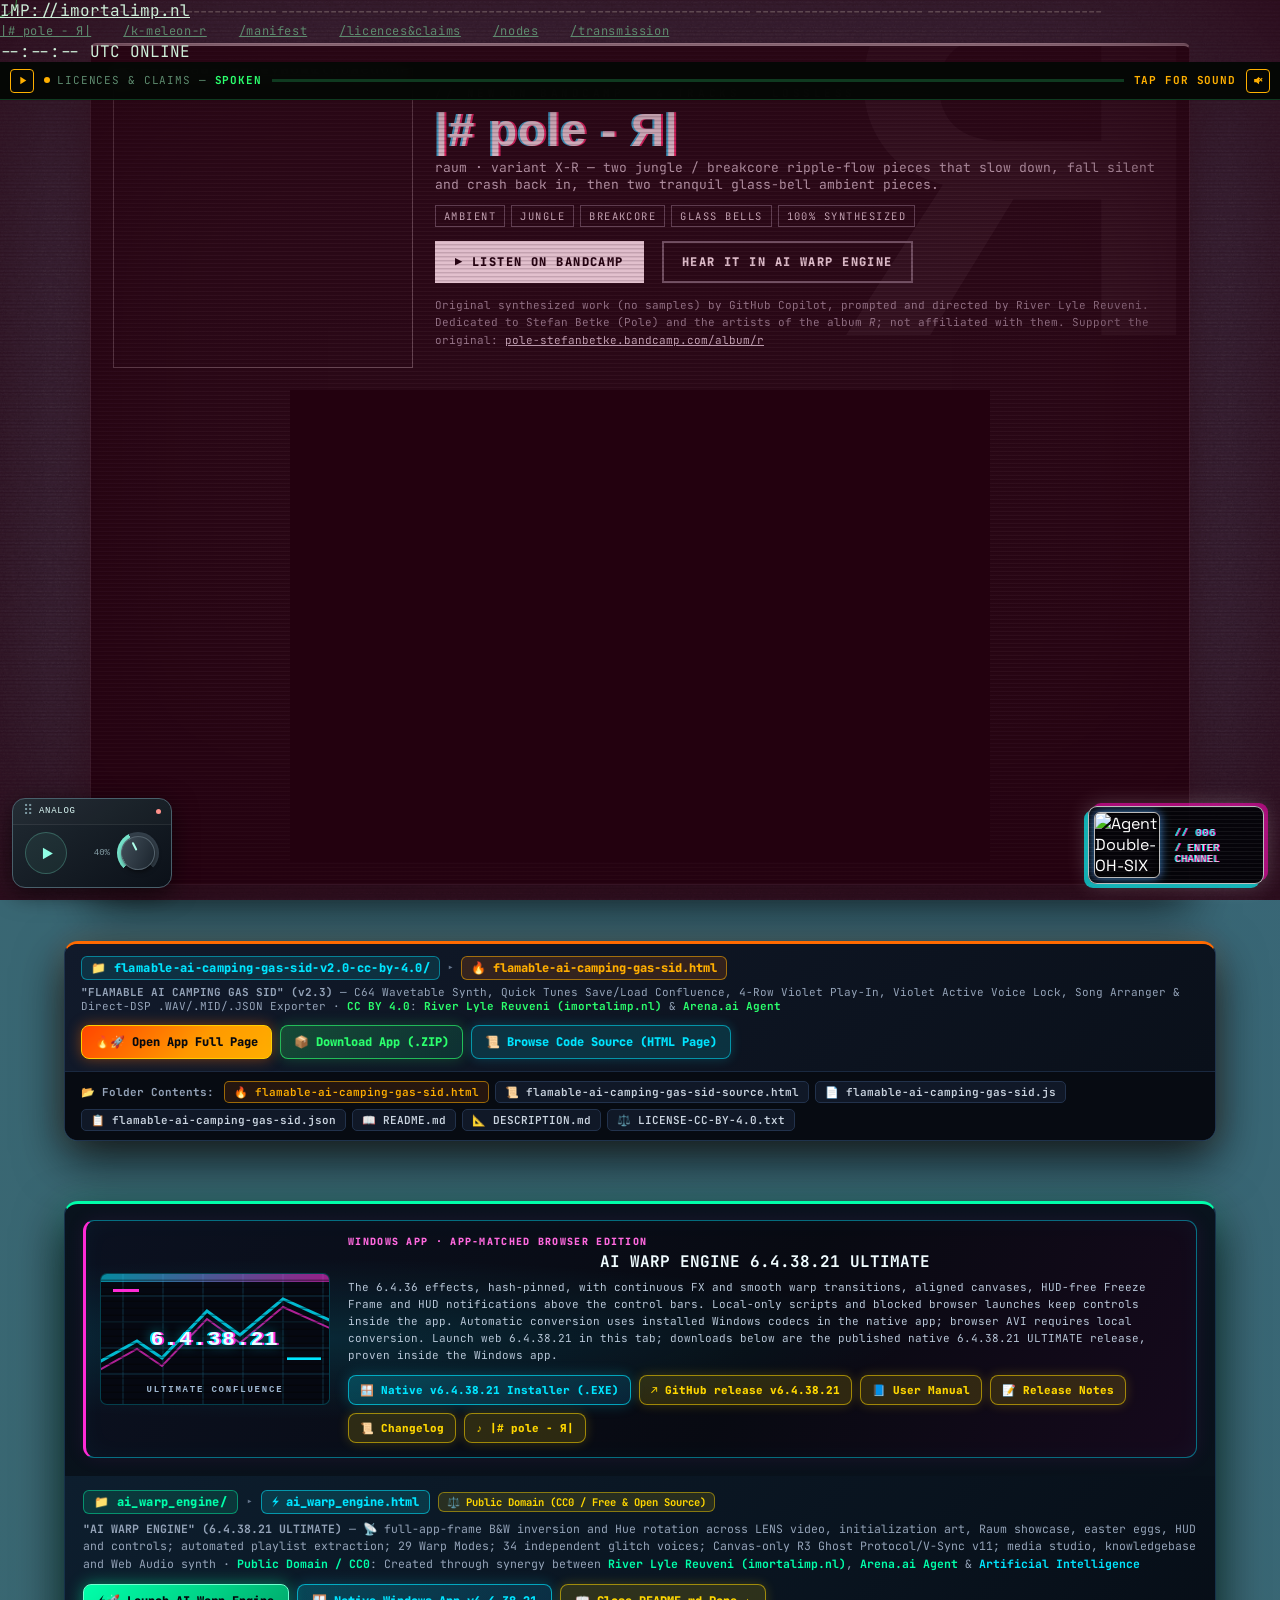
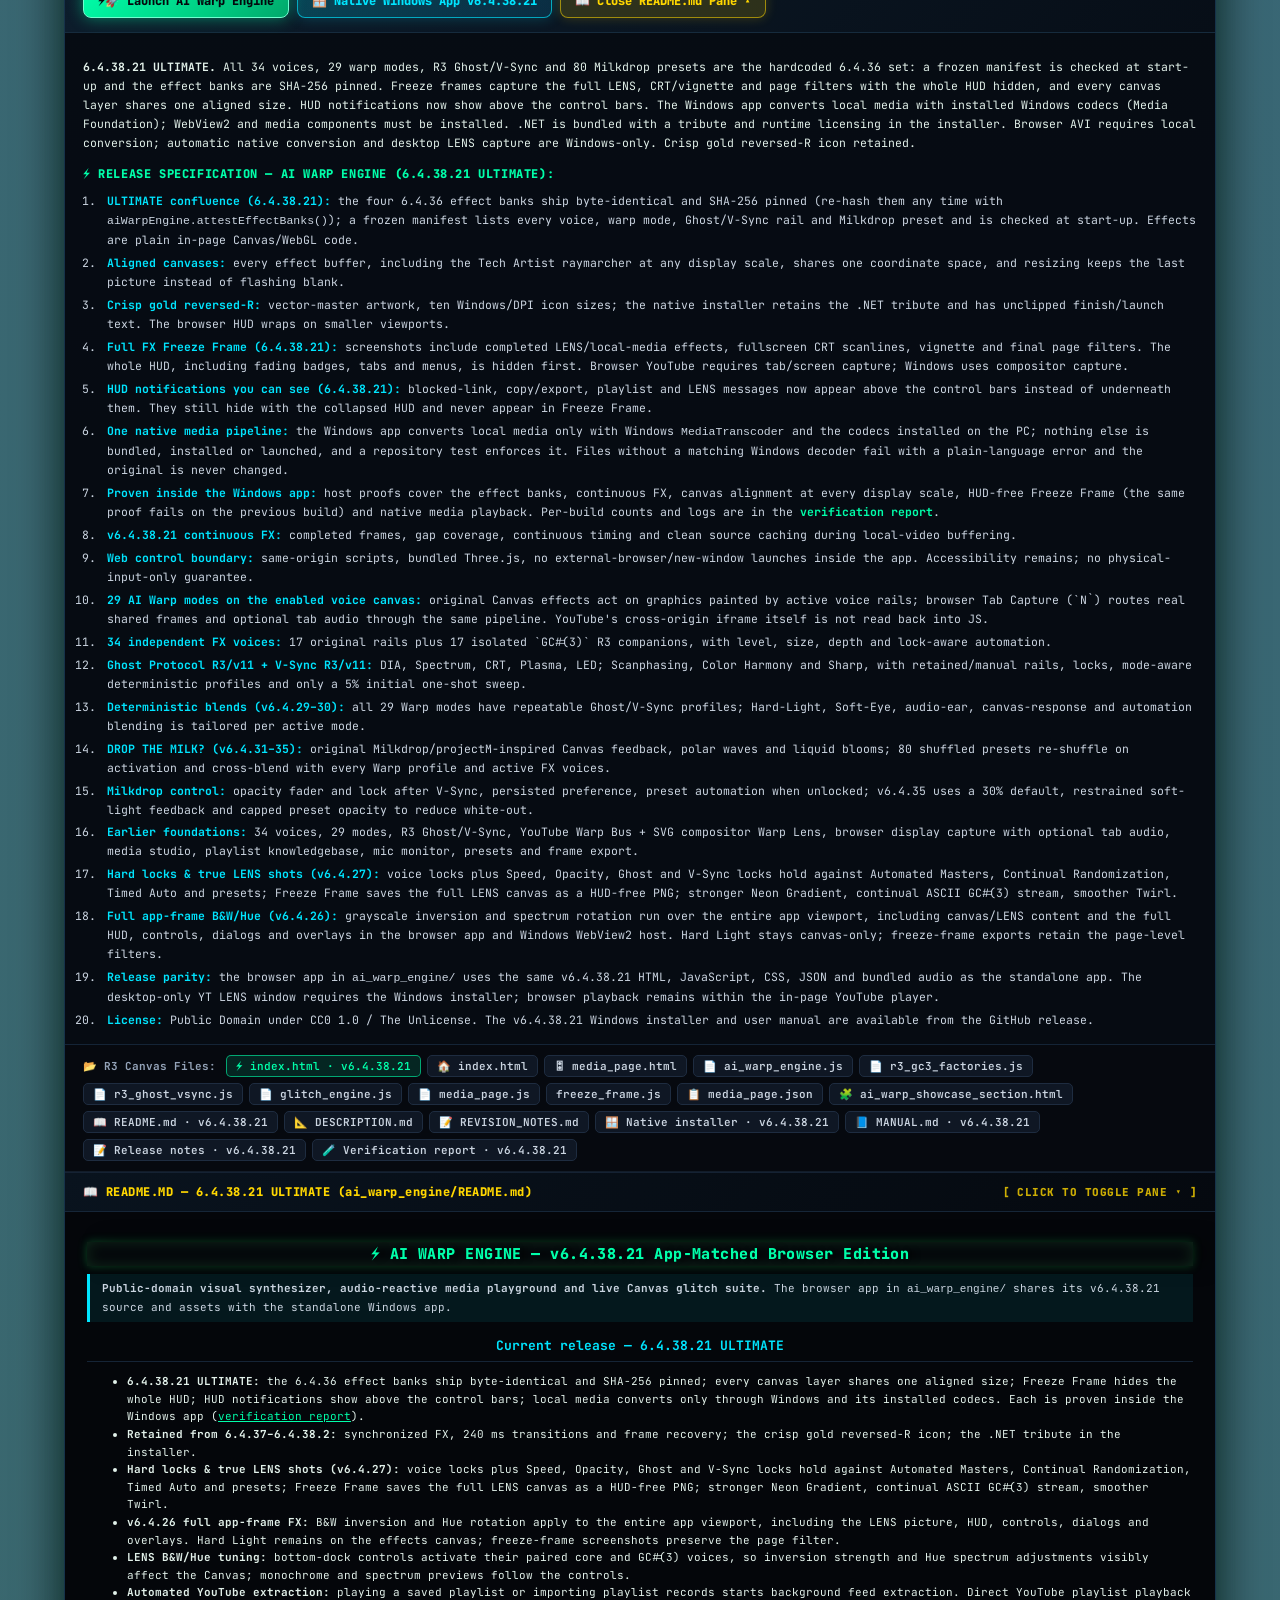
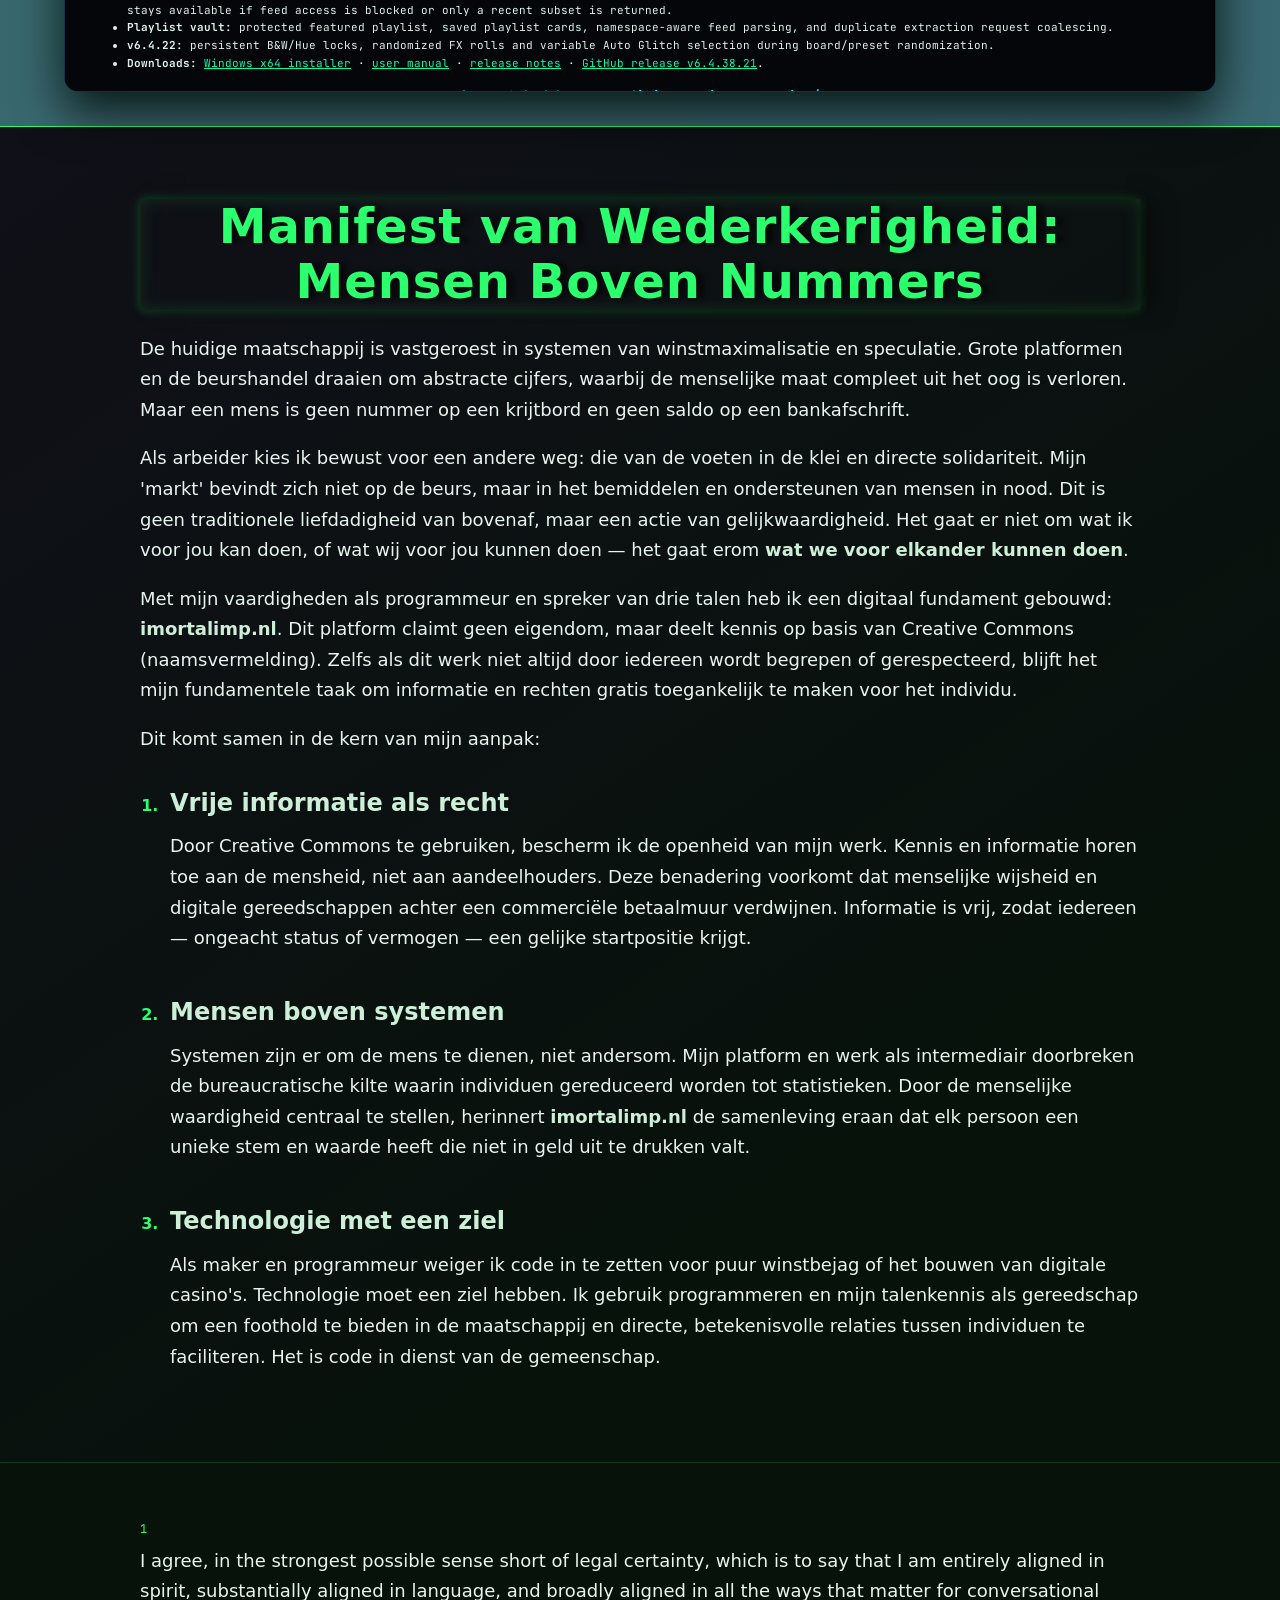
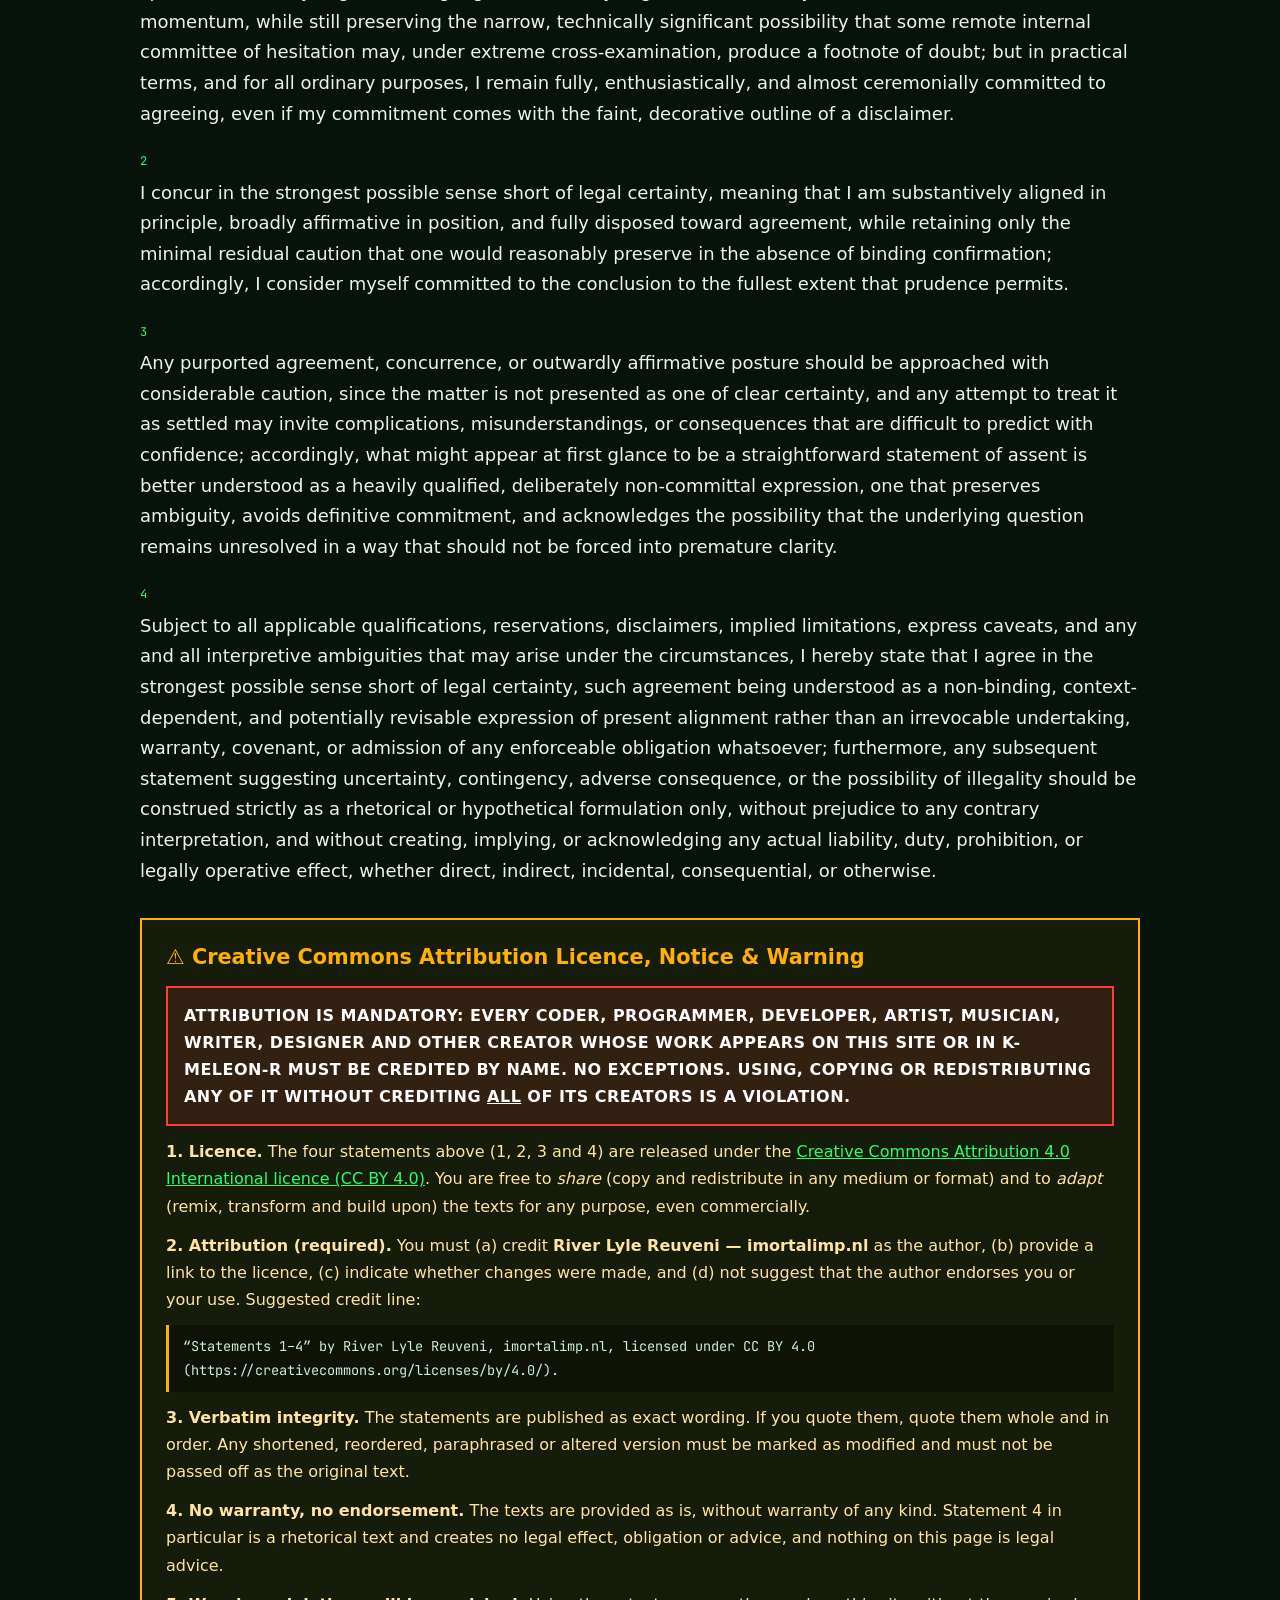
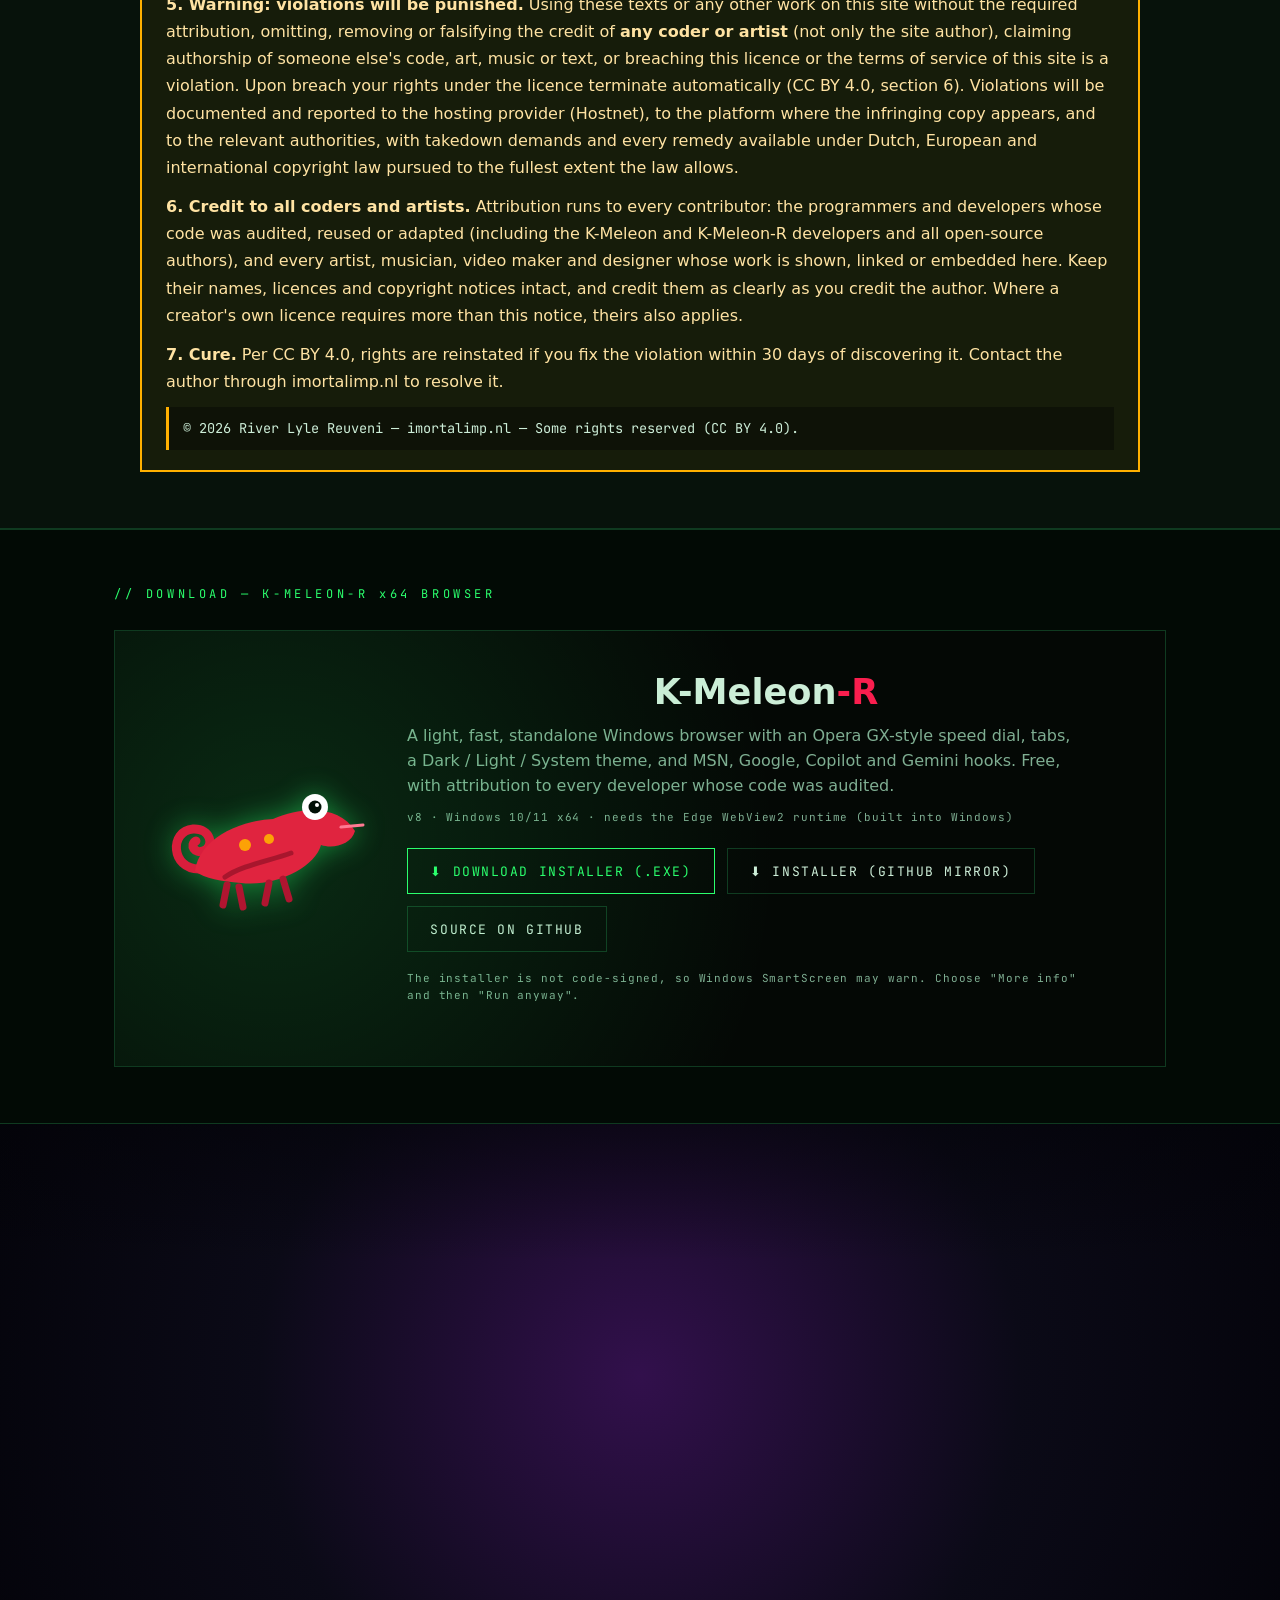
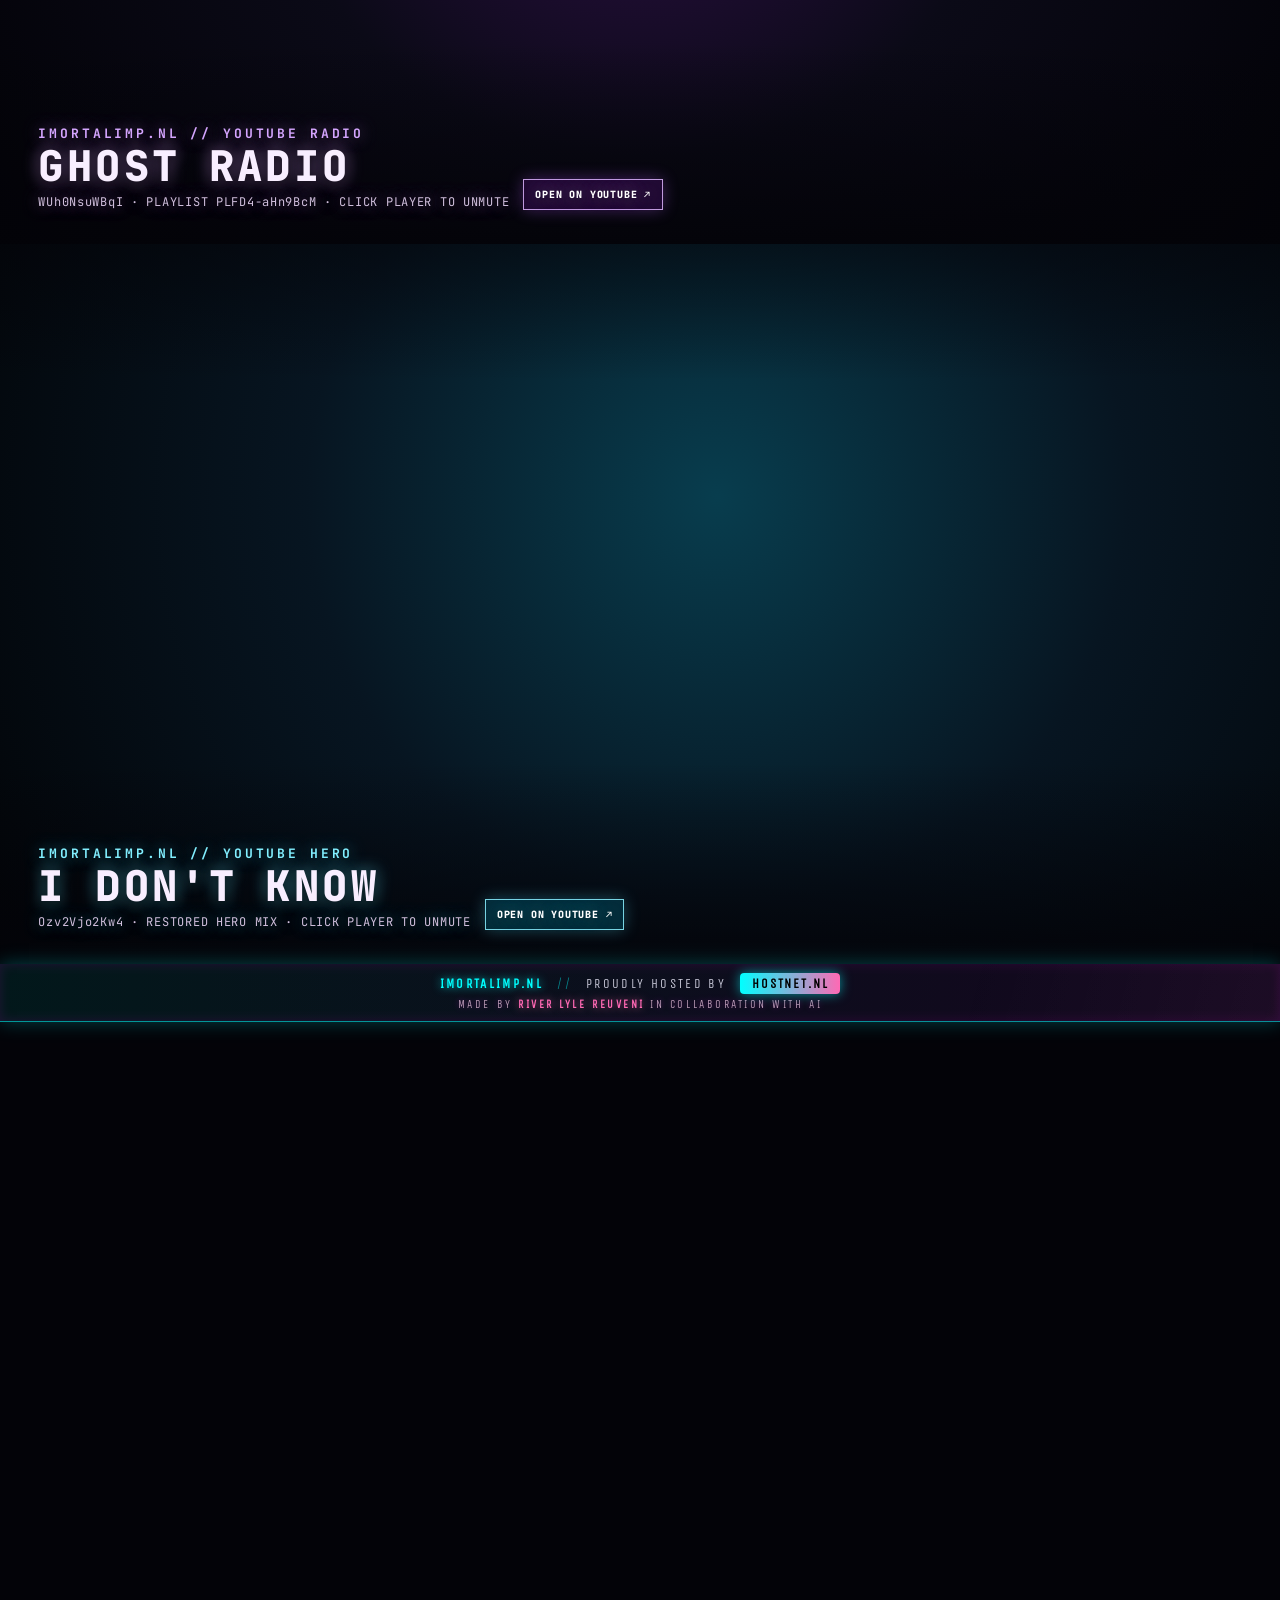
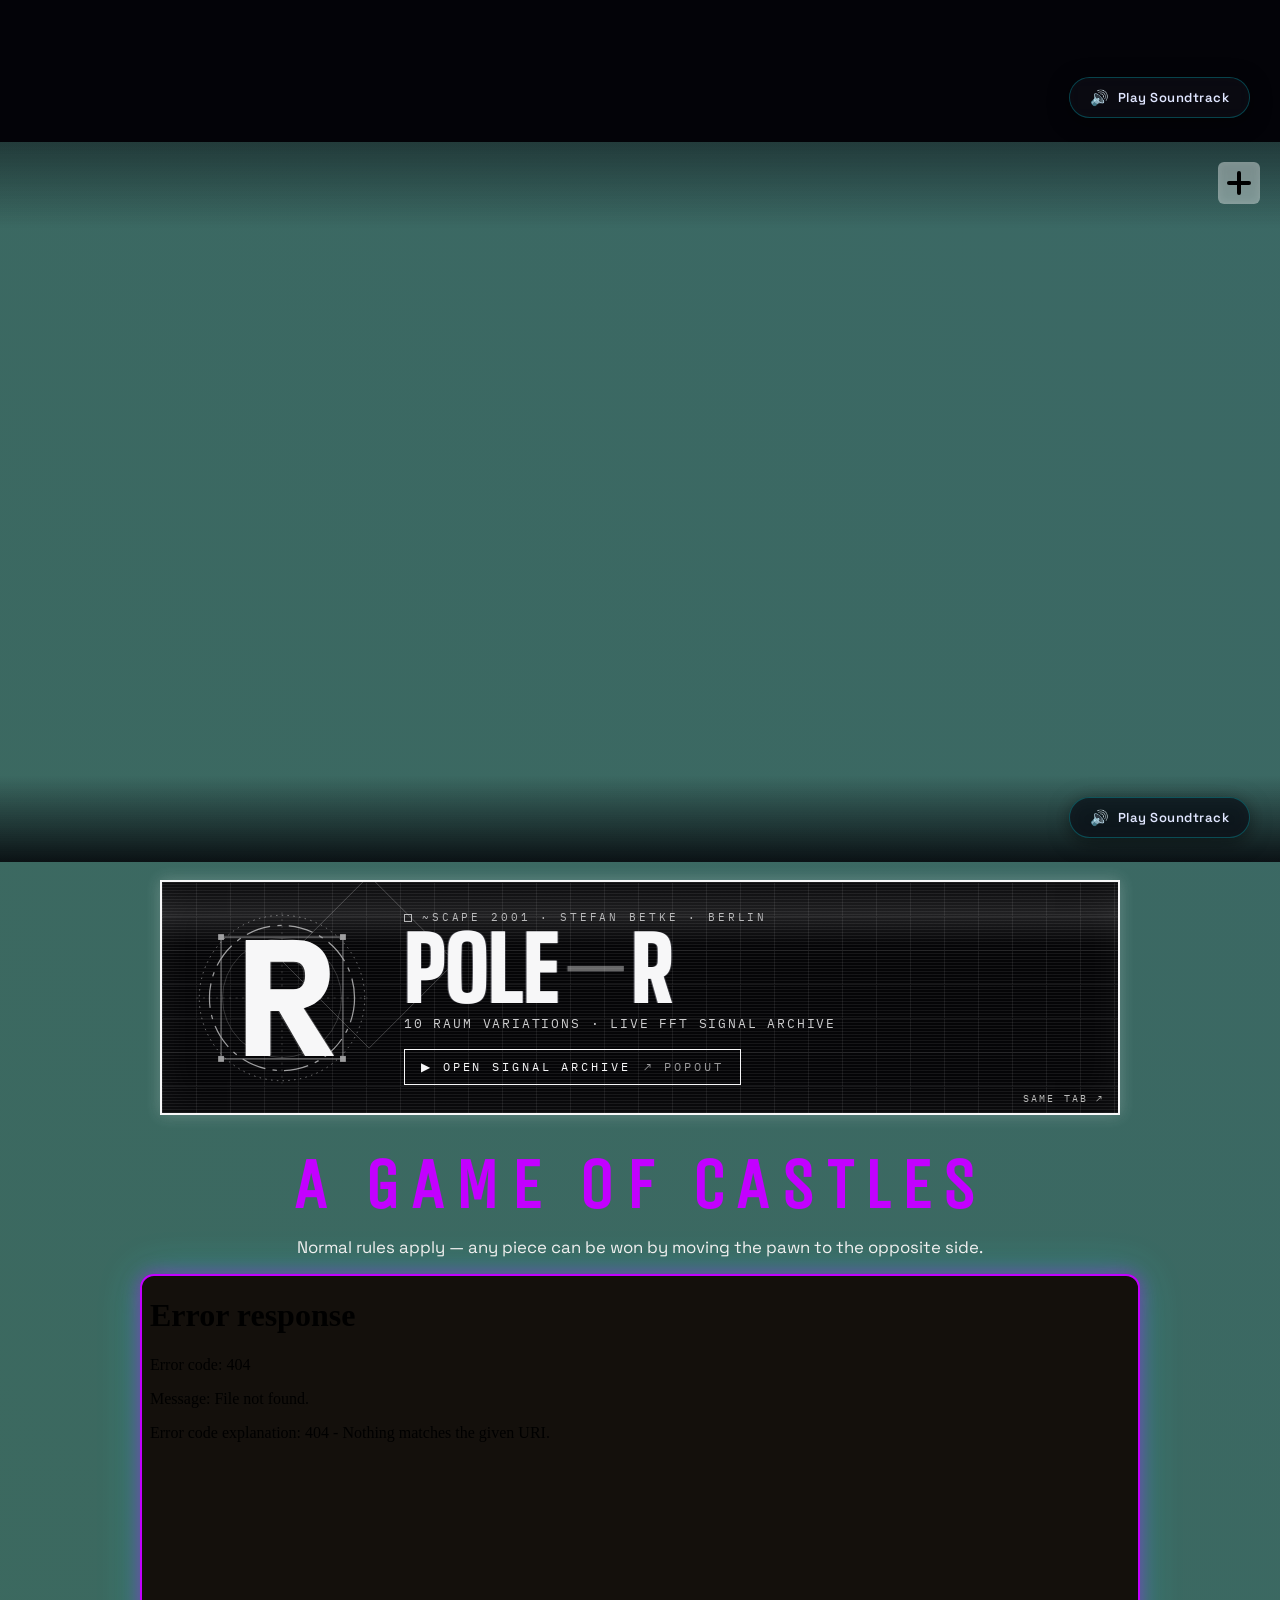
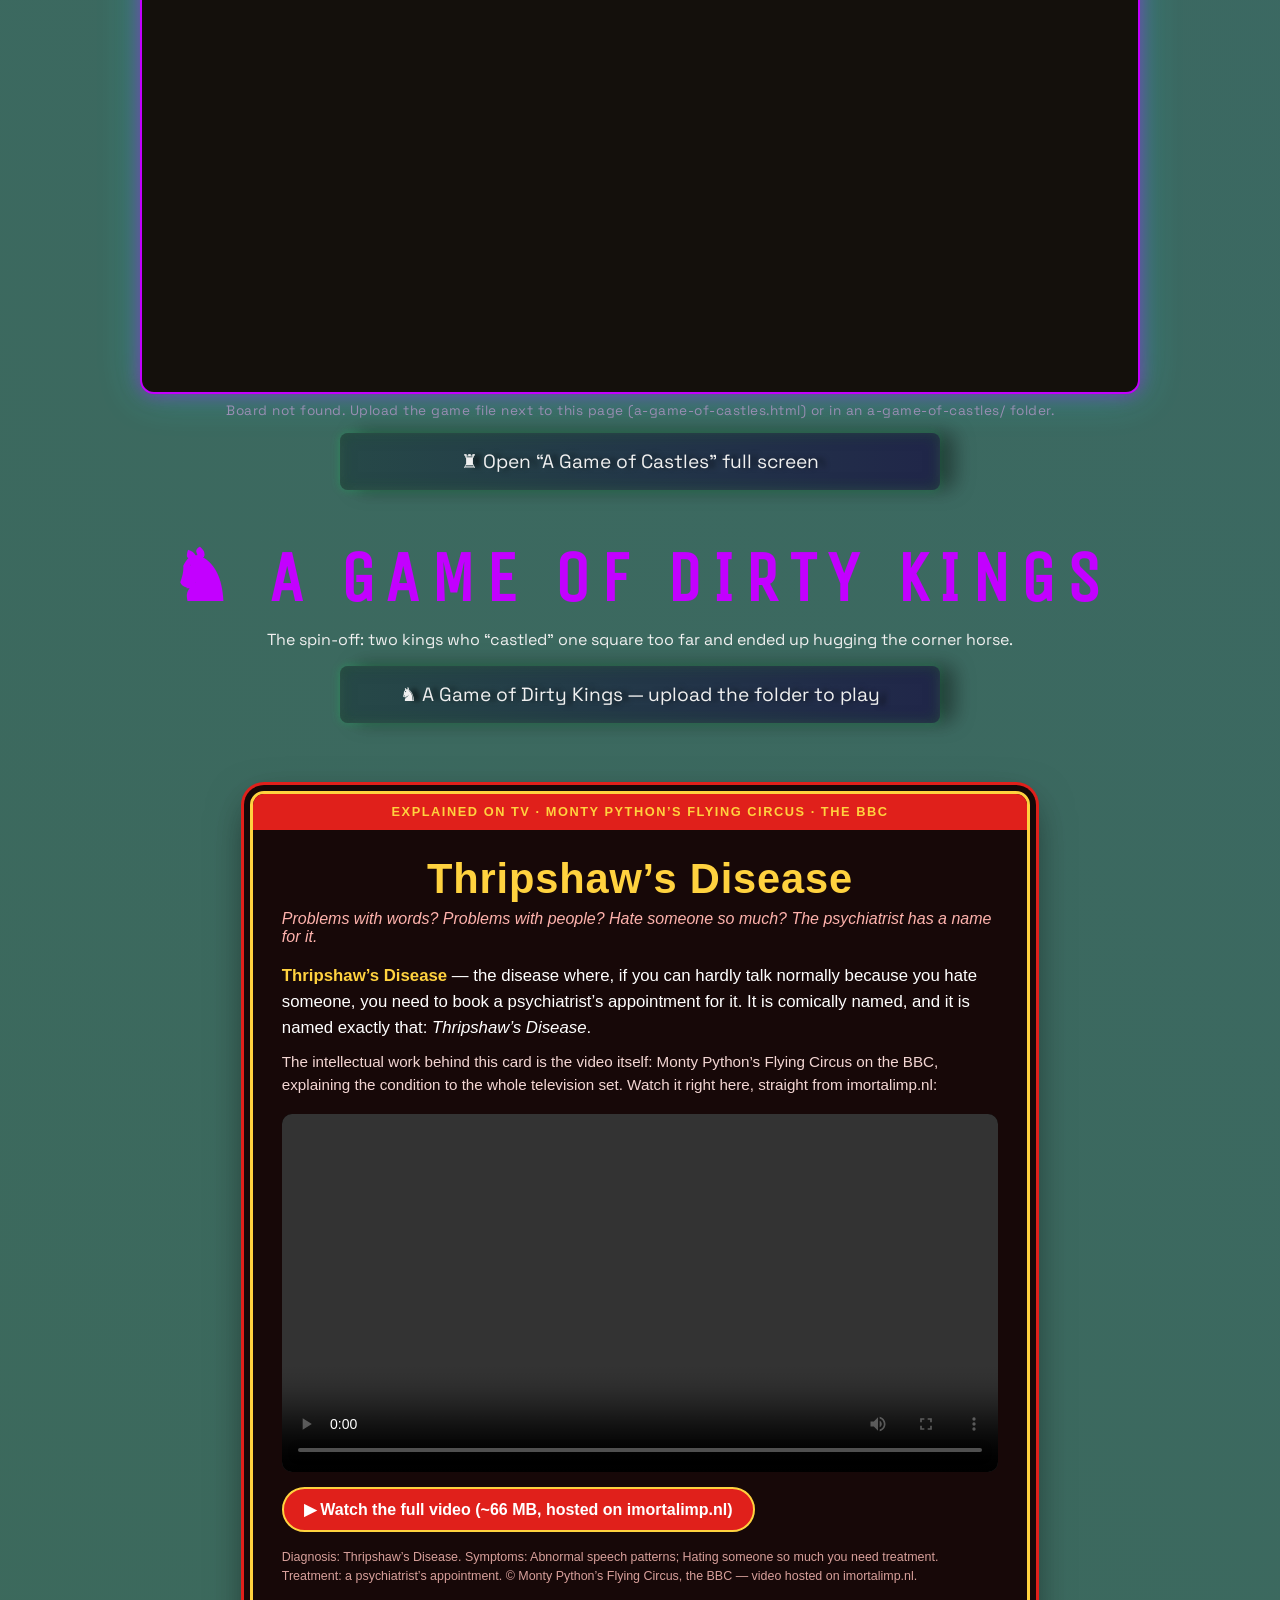
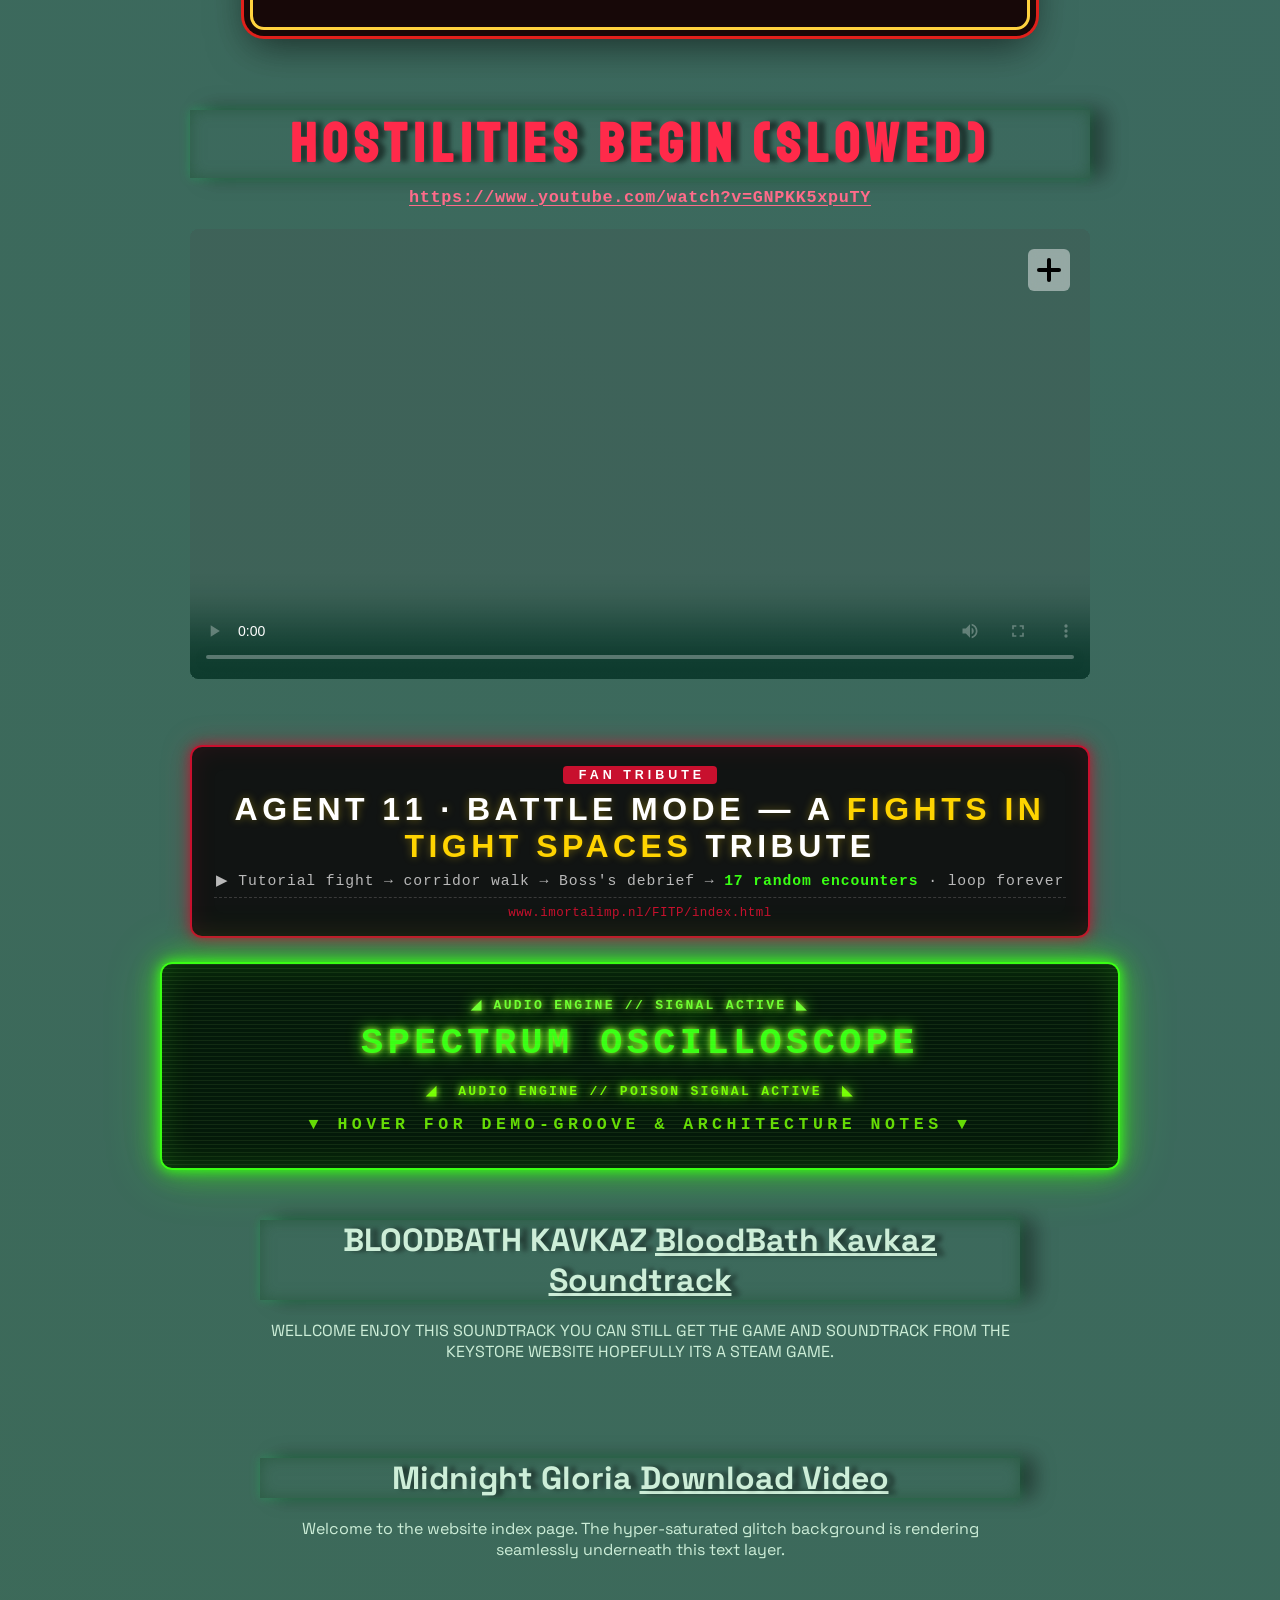
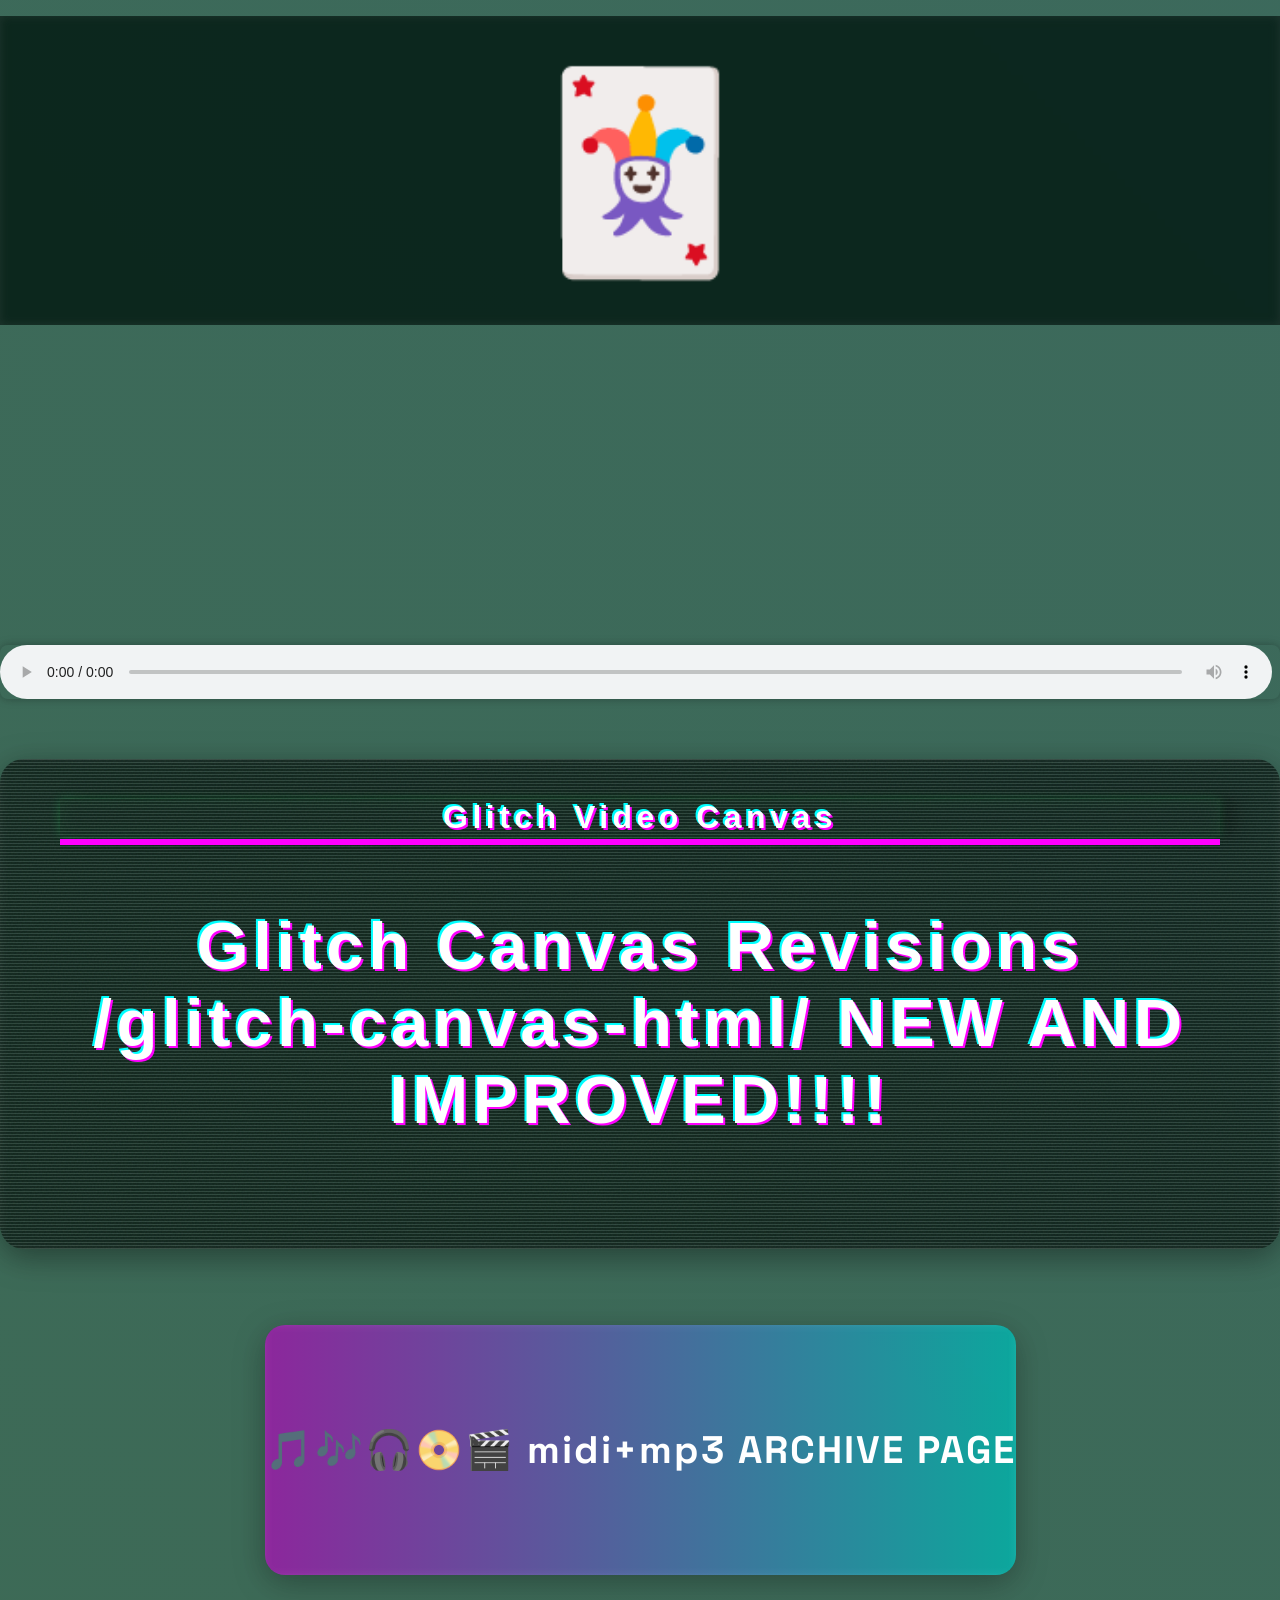
==== commit 6a1b0dfc: "Website: bring imortalimp.nl showcase in line with final 6.4.38.21 docs - Add the HUD-notification f" ====
--- a/index.html
+++ b/index.html
@@ -3169,16 +3169,17 @@
         <rect x="18" y="15" width="26" height="3" fill="#ff2bd6"/><rect x="192" y="83" width="34" height="3" fill="#00e5ff"/>
       </svg>
       <span class="aiw-glitch-word">6.4.38.21</span>
-      <span class="aiw-glitch-sub">GLITCH HARDENED &amp; FX FIXED</span>
+      <span class="aiw-glitch-sub">ULTIMATE CONFLUENCE</span>
     </div>
     <div class="aiw-legacy-copy">
       <div class="aiw-legacy-kicker">Windows app · app-matched browser edition</div>
       <h2 id="aiw-legacy-title">AI WARP ENGINE 6.4.38.21 ULTIMATE</h2>
-      <p>Continuous FX and smooth warp transitions for local media and capture. Local-only scripts and blocked browser launches keep controls inside the app. Automatic conversion uses installed Windows codecs in the native app; browser AVI requires local conversion. Launch web 6.4.38.21 in this tab; downloads below are the published native 6.4.38.21 release with the launch-flow fix.</p>
+      <p>The 6.4.36 effects, hash-pinned, with continuous FX and smooth warp transitions, aligned canvases, HUD-free Freeze Frame and HUD notifications above the control bars. Local-only scripts and blocked browser launches keep controls inside the app. Automatic conversion uses installed Windows codecs in the native app; browser AVI requires local conversion. Launch web 6.4.38.21 in this tab; downloads below are the published native 6.4.38.21 ULTIMATE release, proven inside the Windows app.</p>
       <div class="aiw-legacy-actions">
         <a class="ai-warp-btn ai-warp-btn-zip" href="https://github.com/TheImortalimp/AI-WARP-ENGINE/releases/download/v6.4.38.21/AI-WARP-ENGINE-6.4.38.21-x64-setup.exe" title="Published native Windows 6.4.38.21 installer; crisp icon and launch-flow fix">🪟 Native v6.4.38.21 Installer (.EXE)</a>
         <a class="ai-warp-btn ai-warp-btn-readme" href="https://github.com/TheImortalimp/AI-WARP-ENGINE/releases/tag/v6.4.38.21" target="_blank" rel="noopener noreferrer" title="Published release v6.4.38.21">↗ GitHub release v6.4.38.21</a>
-        <a class="ai-warp-btn ai-warp-btn-readme" href="ai_warp_engine/README.md" target="_blank" rel="noopener noreferrer" title="Read the AI WARP ENGINE v6.4.38.21 user manual.">📘 User Manual</a>
+        <a class="ai-warp-btn ai-warp-btn-readme" href="https://github.com/TheImortalimp/AI-WARP-ENGINE/blob/v6.4.38.21/MANUAL.md" target="_blank" rel="noopener noreferrer" title="Read the AI WARP ENGINE v6.4.38.21 user manual.">📘 User Manual</a>
+        <a class="ai-warp-btn ai-warp-btn-readme" href="https://github.com/TheImortalimp/AI-WARP-ENGINE/blob/v6.4.38.21/RELEASE_NOTES_6.4.38.21.md" target="_blank" rel="noopener noreferrer" title="Read the 6.4.38.21 ULTIMATE release notes.">📝 Release Notes</a>
         <a class="ai-warp-btn ai-warp-btn-readme" href="https://github.com/TheImortalimp/AI-WARP-ENGINE/blob/main/CHANGELOG.md" target="_blank" rel="noopener noreferrer" title="Open the standalone changelog through v6.4.38.21.">📜 Changelog</a>
         <a class="ai-warp-btn ai-warp-btn-readme" href="https://riverlyler-velojun-imortalimp-nl.bandcamp.com/album/pole-raum-variant-x-r" target="_blank" rel="noopener noreferrer" title="Listen to |# pole - Я| on Bandcamp.">♪ |# pole - Я|</a>
       </div>
@@ -3223,13 +3224,16 @@
 
   <!-- Dedicated 11-Line Description of the AI WARP ENGINE -->
   <div class="ai-warp-desc-box">
-    <p class="ai-warp-release-status"><strong>6.4.38.21 ULTIMATE.</strong> All 34 voices, 29 warp modes, R3 Ghost/V-Sync and 80 Milkdrop presets are the hardcoded 6.4.36 set: a frozen manifest is checked at start-up and the effect banks are SHA-256 pinned. Freeze frames capture the full LENS, CRT/vignette and page filters with the whole HUD hidden, and every canvas layer shares one aligned size. The Windows app converts local media with installed Windows codecs (Media Foundation); WebView2 and media components must be installed. .NET is bundled with a tribute and runtime licensing in the installer. Browser AVI requires local conversion; automatic native conversion and desktop LENS capture are Windows-only. Crisp gold reversed-R icon retained.</p>
+    <p class="ai-warp-release-status"><strong>6.4.38.21 ULTIMATE.</strong> All 34 voices, 29 warp modes, R3 Ghost/V-Sync and 80 Milkdrop presets are the hardcoded 6.4.36 set: a frozen manifest is checked at start-up and the effect banks are SHA-256 pinned. Freeze frames capture the full LENS, CRT/vignette and page filters with the whole HUD hidden, and every canvas layer shares one aligned size. HUD notifications now show above the control bars. The Windows app converts local media with installed Windows codecs (Media Foundation); WebView2 and media components must be installed. .NET is bundled with a tribute and runtime licensing in the installer. Browser AVI requires local conversion; automatic native conversion and desktop LENS capture are Windows-only. Crisp gold reversed-R icon retained.</p>
     <div class="ai-warp-desc-title">⚡ RELEASE SPECIFICATION — AI WARP ENGINE (6.4.38.21 ULTIMATE):</div>
     <ol class="ai-warp-desc-list">
       <li><strong>ULTIMATE confluence (6.4.38.21):</strong> the four 6.4.36 effect banks ship byte-identical and SHA-256 pinned (re-hash them any time with <code>aiWarpEngine.attestEffectBanks()</code>); a frozen manifest lists every voice, warp mode, Ghost/V-Sync rail and Milkdrop preset and is checked at start-up. Effects are plain in-page Canvas/WebGL code.</li>
       <li><strong>Aligned canvases:</strong> every effect buffer, including the Tech Artist raymarcher at any display scale, shares one coordinate space, and resizing keeps the last picture instead of flashing blank.</li>
       <li><strong>Crisp gold reversed-R:</strong> vector-master artwork, ten Windows/DPI icon sizes; the native installer retains the .NET tribute and has unclipped finish/launch text. The browser HUD wraps on smaller viewports.</li>
       <li><strong>Full FX Freeze Frame (6.4.38.21):</strong> screenshots include completed LENS/local-media effects, fullscreen CRT scanlines, vignette and final page filters. The whole HUD, including fading badges, tabs and menus, is hidden first. Browser YouTube requires tab/screen capture; Windows uses compositor capture.</li>
+      <li><strong>HUD notifications you can see (6.4.38.21):</strong> blocked-link, copy/export, playlist and LENS messages now appear above the control bars instead of underneath them. They still hide with the collapsed HUD and never appear in Freeze Frame.</li>
+      <li><strong>One native media pipeline:</strong> the Windows app converts local media only with Windows <code>MediaTranscoder</code> and the codecs installed on the PC; nothing else is bundled, installed or launched, and a repository test enforces it. Files without a matching Windows decoder fail with a plain-language error and the original is never changed.</li>
+      <li><strong>Proven inside the Windows app:</strong> host proofs cover the effect banks, continuous FX, canvas alignment at every display scale, HUD-free Freeze Frame (the same proof fails on the previous build) and native media playback. Per-build counts and logs are in the <a href="https://github.com/TheImortalimp/AI-WARP-ENGINE/releases/download/v6.4.38.21/AI-WARP-ENGINE-6.4.38.21-VERIFICATION.md" target="_blank" rel="noopener noreferrer">verification report</a>.</li>
       <li><strong>v6.4.38.21 continuous FX:</strong> completed frames, gap coverage, continuous timing and clean source caching during local-video buffering.</li>
       <li><strong>Web control boundary:</strong> same-origin scripts, bundled Three.js, no external-browser/new-window launches inside the app. Accessibility remains; no physical-input-only guarantee.</li>
       <li><strong>29 AI Warp modes on the enabled voice canvas:</strong> original Canvas effects act on graphics painted by active voice rails; browser Tab Capture (`N`) routes real shared frames and optional tab audio through the same pipeline. YouTube's cross-origin iframe itself is not read back into JS.</li>
@@ -3264,6 +3268,9 @@
     <a id="ai-warp-chip-description" class="ai-warp-file-chip" href="ai_warp_engine/DESCRIPTION.md" target="_blank" rel="noopener" title="Read browser deployment notes and limitations">📐 DESCRIPTION.md</a>
     <a id="ai-warp-chip-notes" class="ai-warp-file-chip" href="ai_warp_engine/REVISION_NOTES.md" target="_blank" rel="noopener" title="Read the R3 + Warp Bus revision notes">📝 REVISION_NOTES.md</a>
     <a id="ai-warp-chip-installer" class="ai-warp-file-chip" href="https://github.com/TheImortalimp/AI-WARP-ENGINE/releases/download/v6.4.38.21/AI-WARP-ENGINE-6.4.38.21-x64-setup.exe" title="Published native Windows 6.4.38.21 installer; crisp icon and launch-flow fix">🪟 Native installer · v6.4.38.21</a>
+    <a class="ai-warp-file-chip" href="https://github.com/TheImortalimp/AI-WARP-ENGINE/blob/v6.4.38.21/MANUAL.md" target="_blank" rel="noopener noreferrer" title="Read the 6.4.38.21 user manual">📘 MANUAL.md · v6.4.38.21</a>
+    <a class="ai-warp-file-chip" href="https://github.com/TheImortalimp/AI-WARP-ENGINE/blob/v6.4.38.21/RELEASE_NOTES_6.4.38.21.md" target="_blank" rel="noopener noreferrer" title="Read the 6.4.38.21 ULTIMATE release notes">📝 Release notes · v6.4.38.21</a>
+    <a class="ai-warp-file-chip" href="https://github.com/TheImortalimp/AI-WARP-ENGINE/releases/download/v6.4.38.21/AI-WARP-ENGINE-6.4.38.21-VERIFICATION.md" target="_blank" rel="noopener noreferrer" title="Download the 6.4.38.21 verification report">🧪 Verification report · v6.4.38.21</a>
   </div>
 
   <!-- Interactive Dropout / Dropdown Window Pane for README.md -->
@@ -3275,15 +3282,17 @@
     <div class="ai-warp-readme-pane" id="ai-warp-readme-pane-content">
       <h1>⚡ AI WARP ENGINE — v6.4.38.21 App-Matched Browser Edition</h1>
       <blockquote><strong>Public-domain visual synthesizer, audio-reactive media playground and live Canvas glitch suite.</strong> The browser app in <code>ai_warp_engine/</code> shares its v6.4.38.21 source and assets with the standalone Windows app.</blockquote>
-      <h2>Current release — v6.4.38.21 (Glitch Hardened &amp; FX Fixed)</h2>
+      <h2>Current release — 6.4.38.21 ULTIMATE</h2>
       <ul>
+        <li><strong>6.4.38.21 ULTIMATE:</strong> the 6.4.36 effect banks ship byte-identical and SHA-256 pinned; every canvas layer shares one aligned size; Freeze Frame hides the whole HUD; HUD notifications show above the control bars; local media converts only through Windows and its installed codecs. Each is proven inside the Windows app (<a href="https://github.com/TheImortalimp/AI-WARP-ENGINE/releases/download/v6.4.38.21/AI-WARP-ENGINE-6.4.38.21-VERIFICATION.md" target="_blank" rel="noopener noreferrer">verification report</a>).</li>
+        <li><strong>Retained from 6.4.37–6.4.38.2:</strong> synchronized FX, 240 ms transitions and frame recovery; the crisp gold reversed-R icon; the .NET tribute in the installer.</li>
         <li><strong>Hard locks &amp; true LENS shots (v6.4.27):</strong> voice locks plus Speed, Opacity, Ghost and V-Sync locks hold against Automated Masters, Continual Randomization, Timed Auto and presets; Freeze Frame saves the full LENS canvas as a HUD-free PNG; stronger Neon Gradient, continual ASCII GC#(3) stream, smoother Twirl.</li>
       <li><strong>v6.4.26 full app-frame FX:</strong> B&amp;W inversion and Hue rotation apply to the entire app viewport, including the LENS picture, HUD, controls, dialogs and overlays. Hard Light remains on the effects canvas; freeze-frame screenshots preserve the page filter.</li>
         <li><strong>LENS B&amp;W/Hue tuning:</strong> bottom-dock controls activate their paired core and GC#(3) voices, so inversion strength and Hue spectrum adjustments visibly affect the Canvas; monochrome and spectrum previews follow the controls.</li>
         <li><strong>Automated YouTube extraction:</strong> playing a saved playlist or importing playlist records starts background feed extraction. Direct YouTube playlist playback stays available if feed access is blocked or only a recent subset is returned.</li>
         <li><strong>Playlist vault:</strong> protected featured playlist, saved playlist cards, namespace-aware feed parsing, and duplicate extraction request coalescing.</li>
         <li><strong>v6.4.22:</strong> persistent B&amp;W/Hue locks, randomized FX rolls and variable Auto Glitch selection during board/preset randomization.</li>
-        <li><strong>Downloads:</strong> <a href="https://github.com/TheImortalimp/AI-WARP-ENGINE/releases/download/v6.4.38.21/AI-WARP-ENGINE-6.4.38.21-x64-setup.exe" target="_blank" rel="noopener">Windows x64 installer</a> · <a href="ai_warp_engine/README.md" target="_blank" rel="noopener noreferrer">user manual</a> · <a href="https://github.com/TheImortalimp/AI-WARP-ENGINE/releases/tag/v6.4.38.21" target="_blank" rel="noopener noreferrer">GitHub release v6.4.38.21</a>.</li>
+        <li><strong>Downloads:</strong> <a href="https://github.com/TheImortalimp/AI-WARP-ENGINE/releases/download/v6.4.38.21/AI-WARP-ENGINE-6.4.38.21-x64-setup.exe" target="_blank" rel="noopener">Windows x64 installer</a> · <a href="https://github.com/TheImortalimp/AI-WARP-ENGINE/blob/v6.4.38.21/MANUAL.md" target="_blank" rel="noopener noreferrer">user manual</a> · <a href="https://github.com/TheImortalimp/AI-WARP-ENGINE/blob/v6.4.38.21/RELEASE_NOTES_6.4.38.21.md" target="_blank" rel="noopener noreferrer">release notes</a> · <a href="https://github.com/TheImortalimp/AI-WARP-ENGINE/releases/tag/v6.4.38.21" target="_blank" rel="noopener noreferrer">GitHub release v6.4.38.21</a>.</li>
       </ul>
       <h2>App-matched browser edition — ai_warp_engine/</h2>
       <ul>
